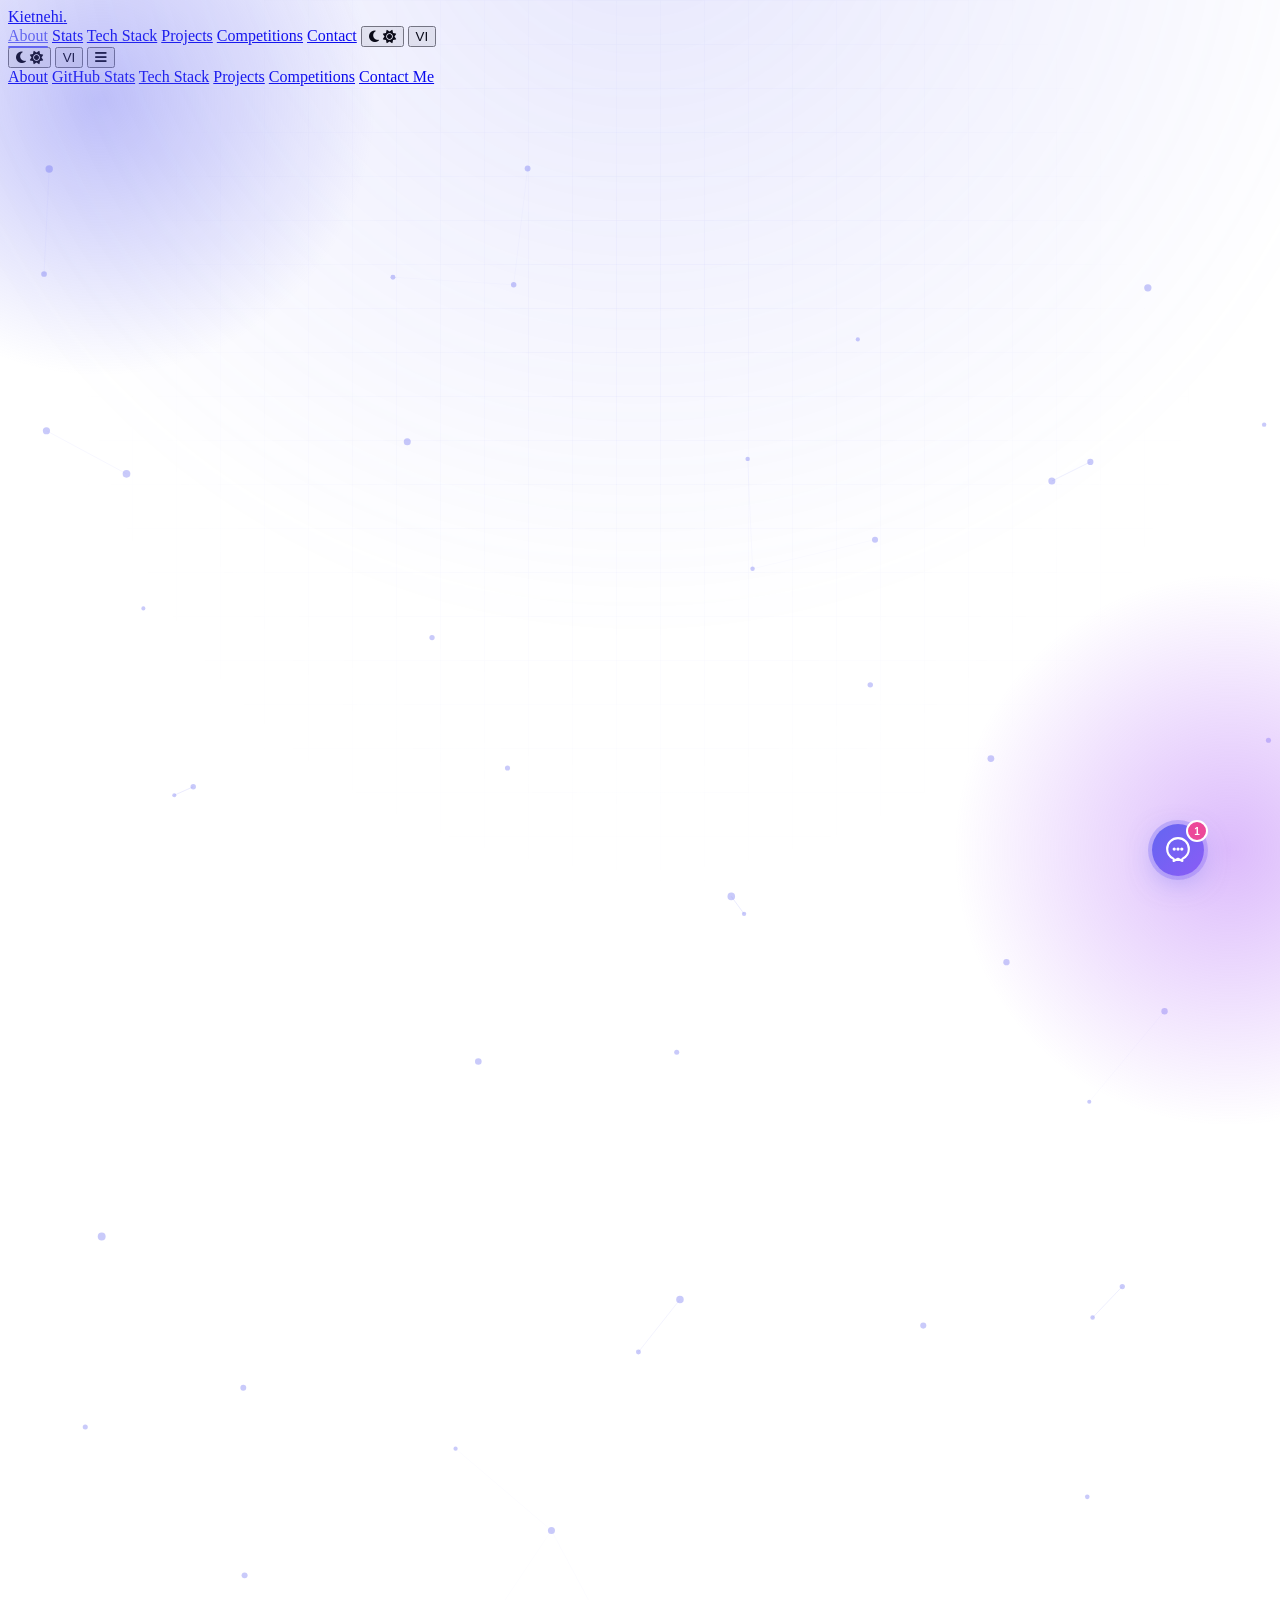
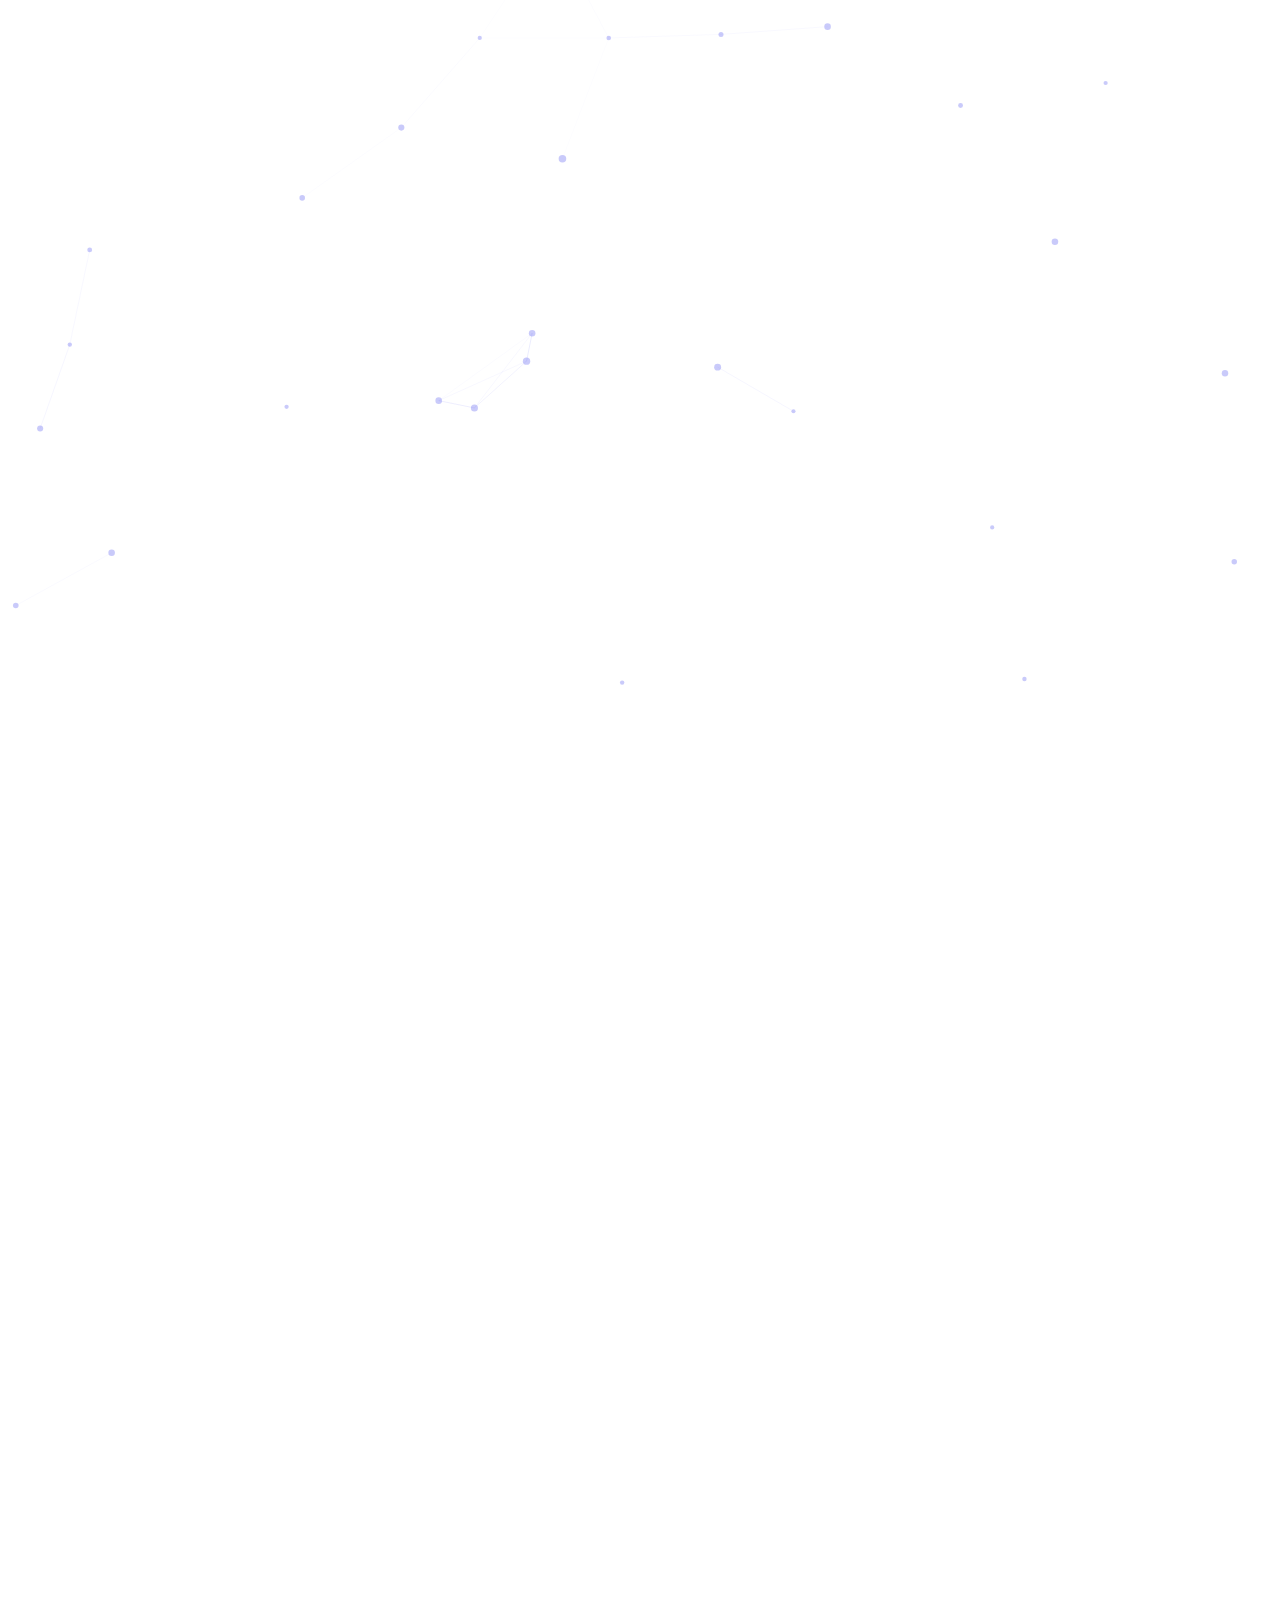
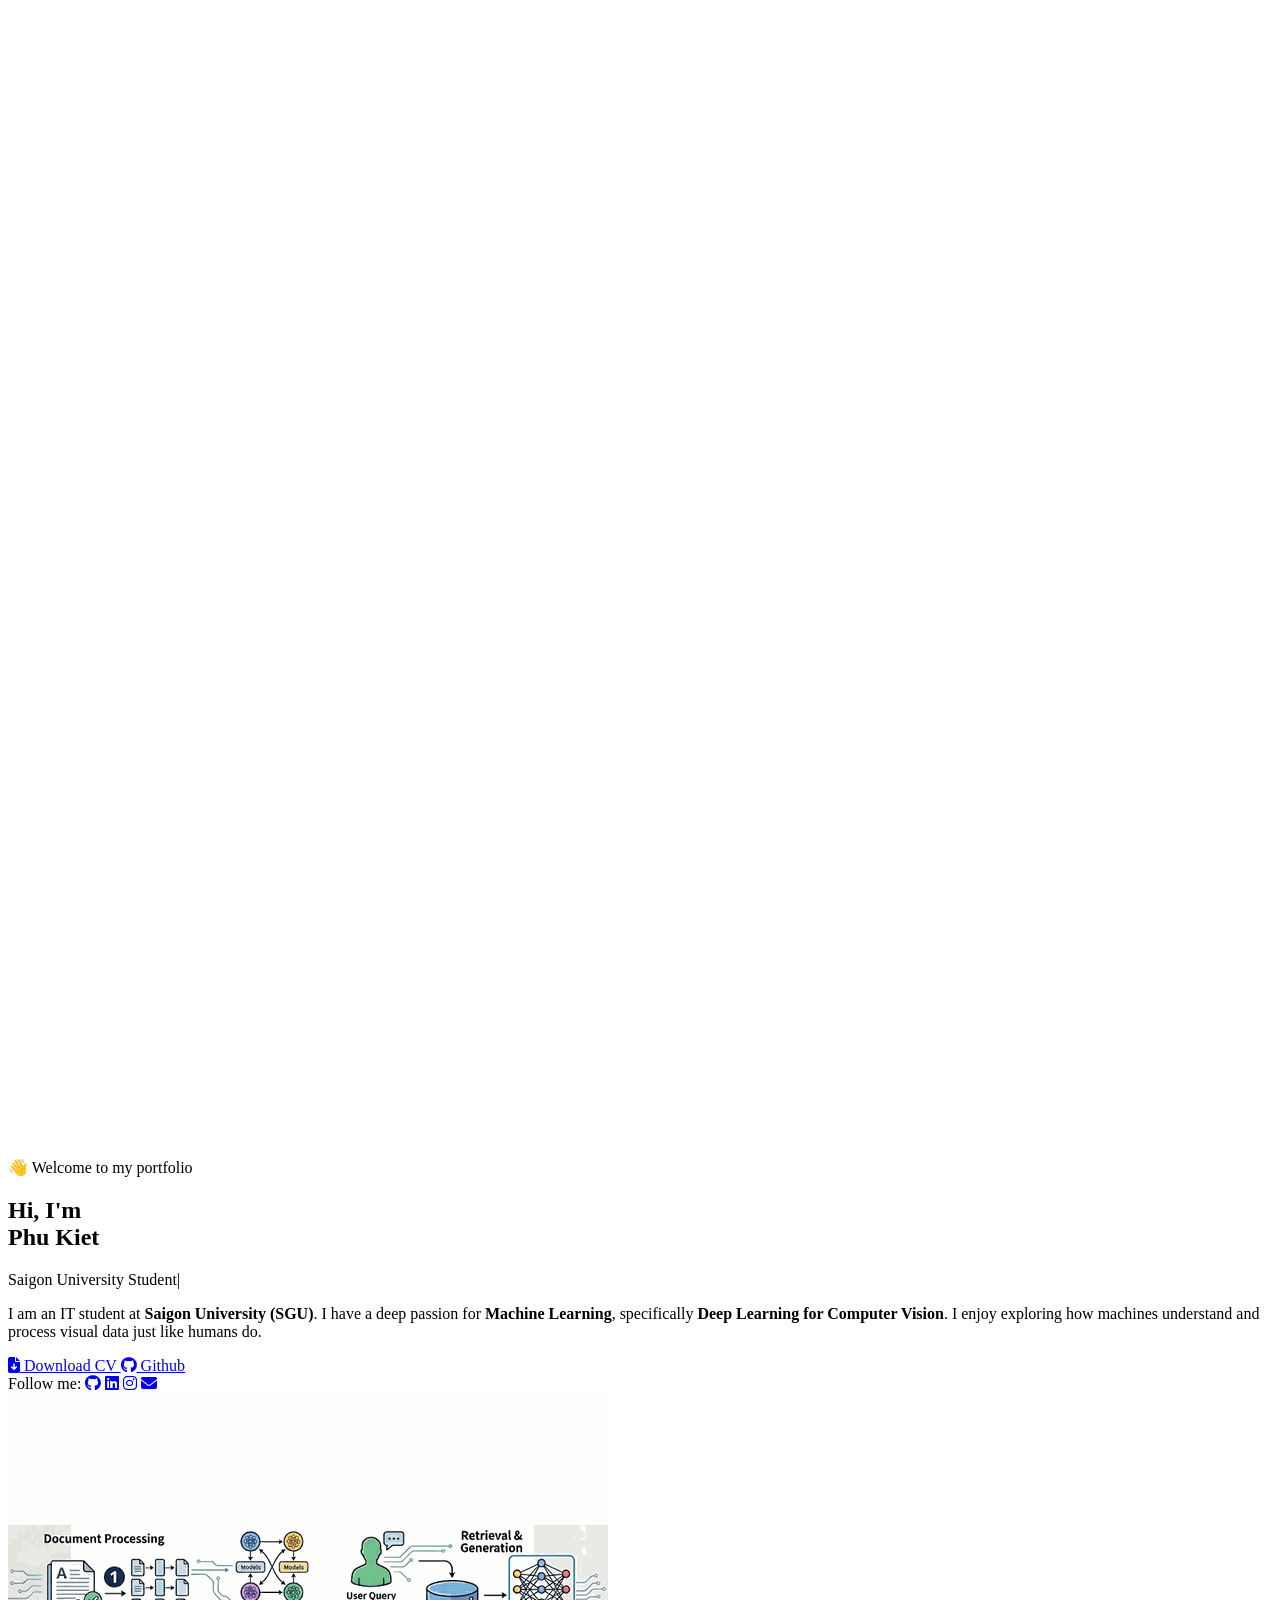
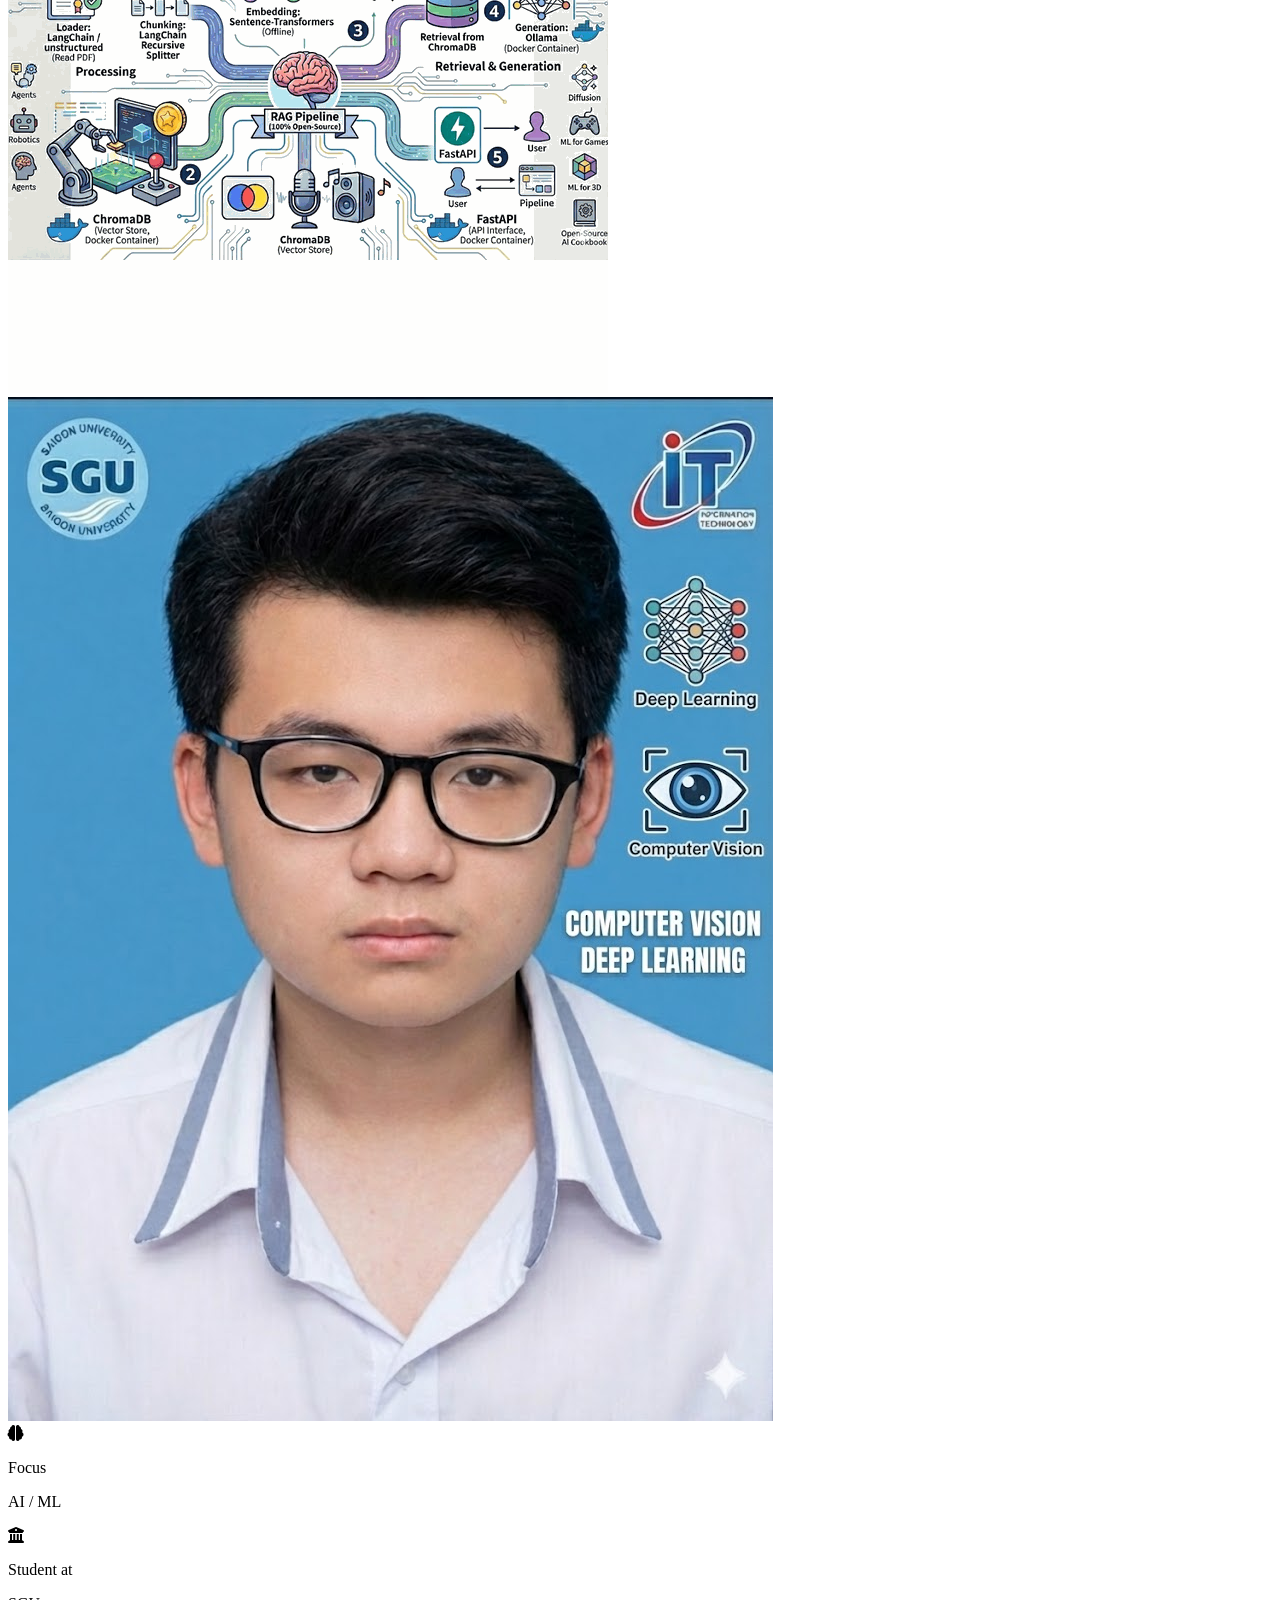
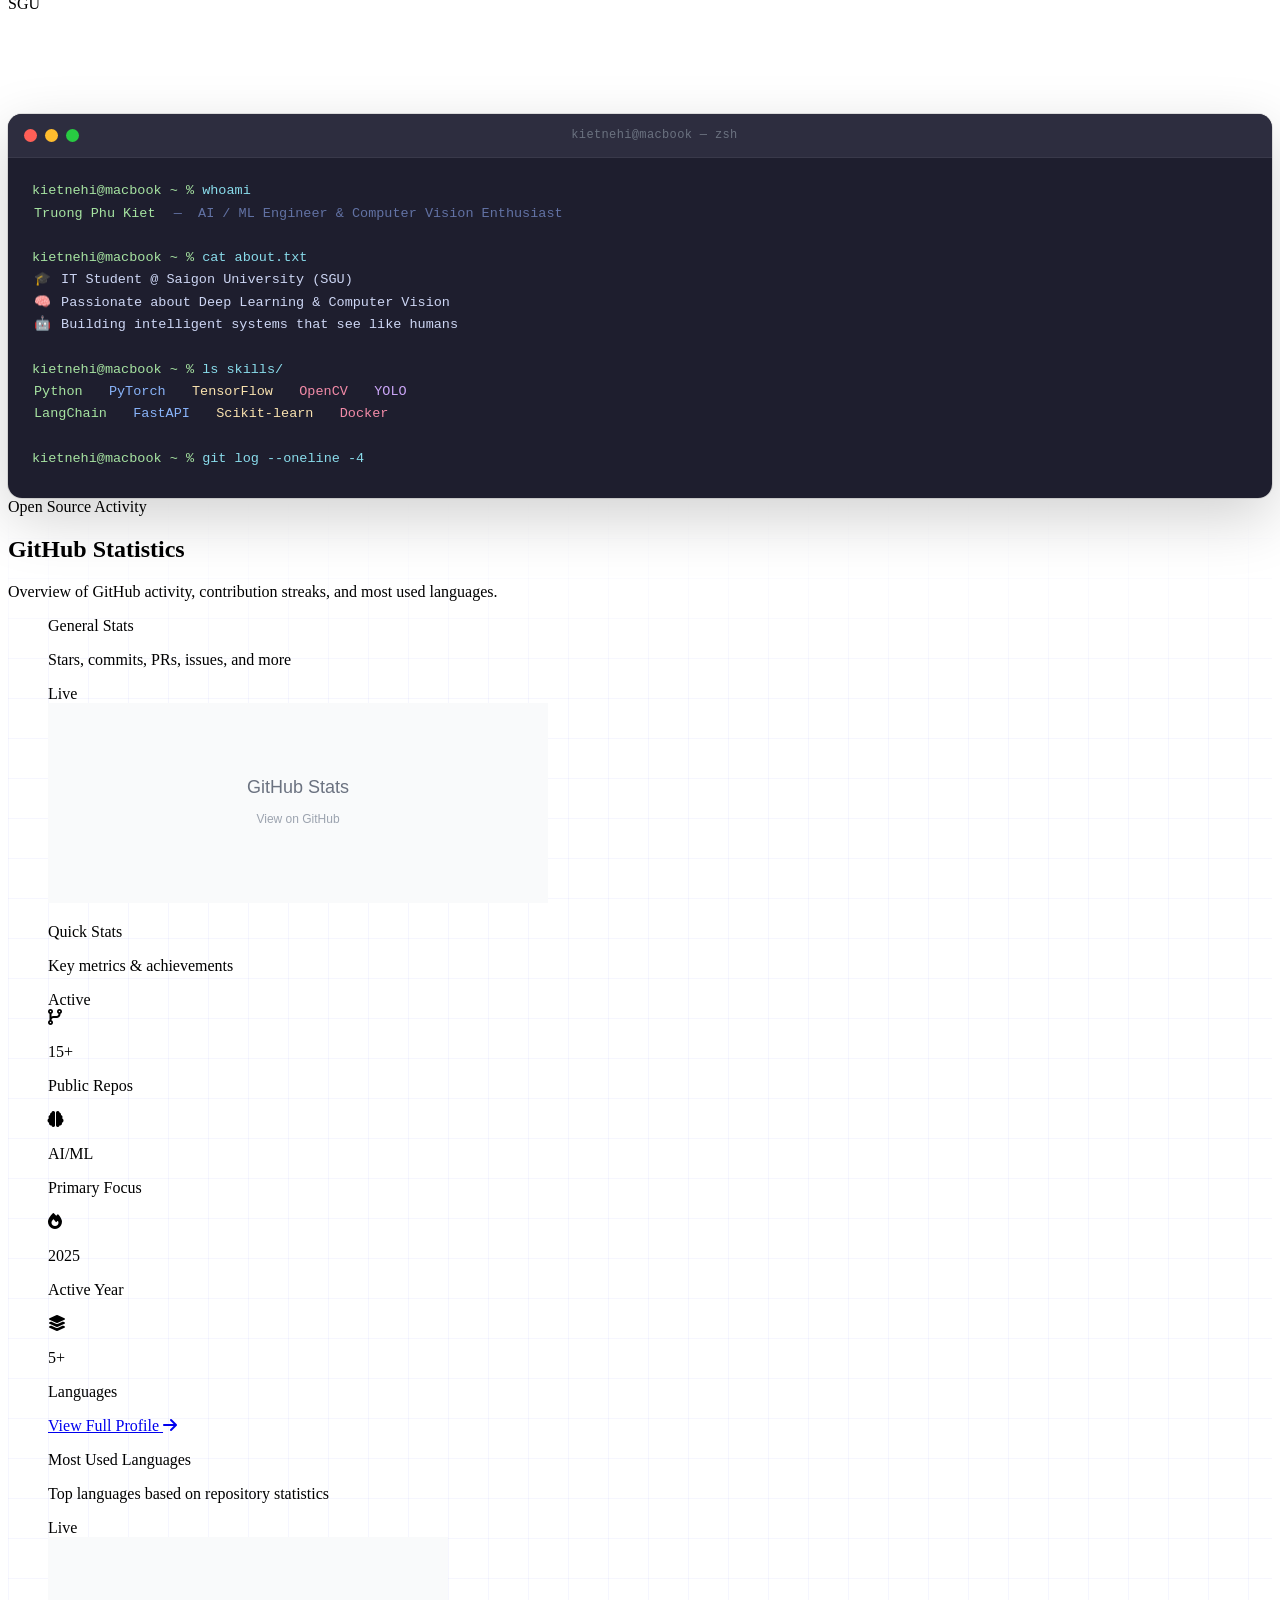
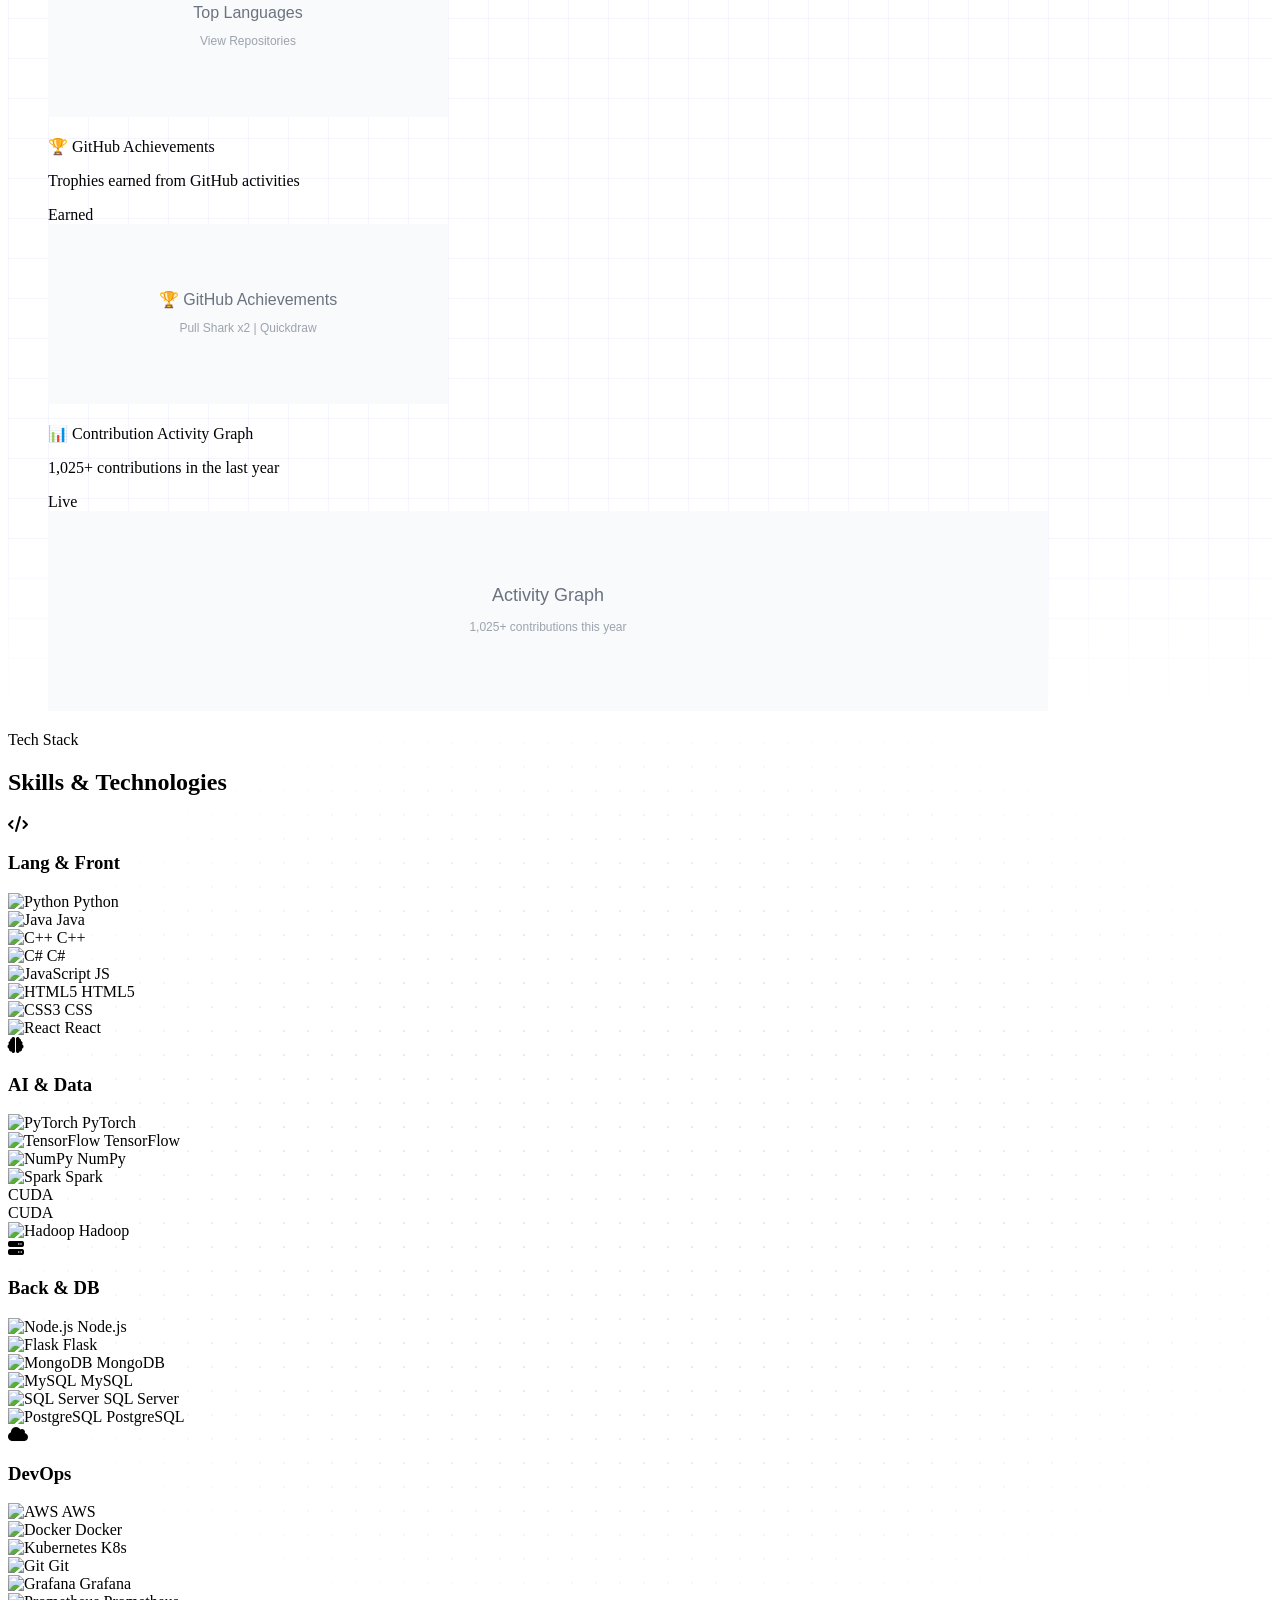
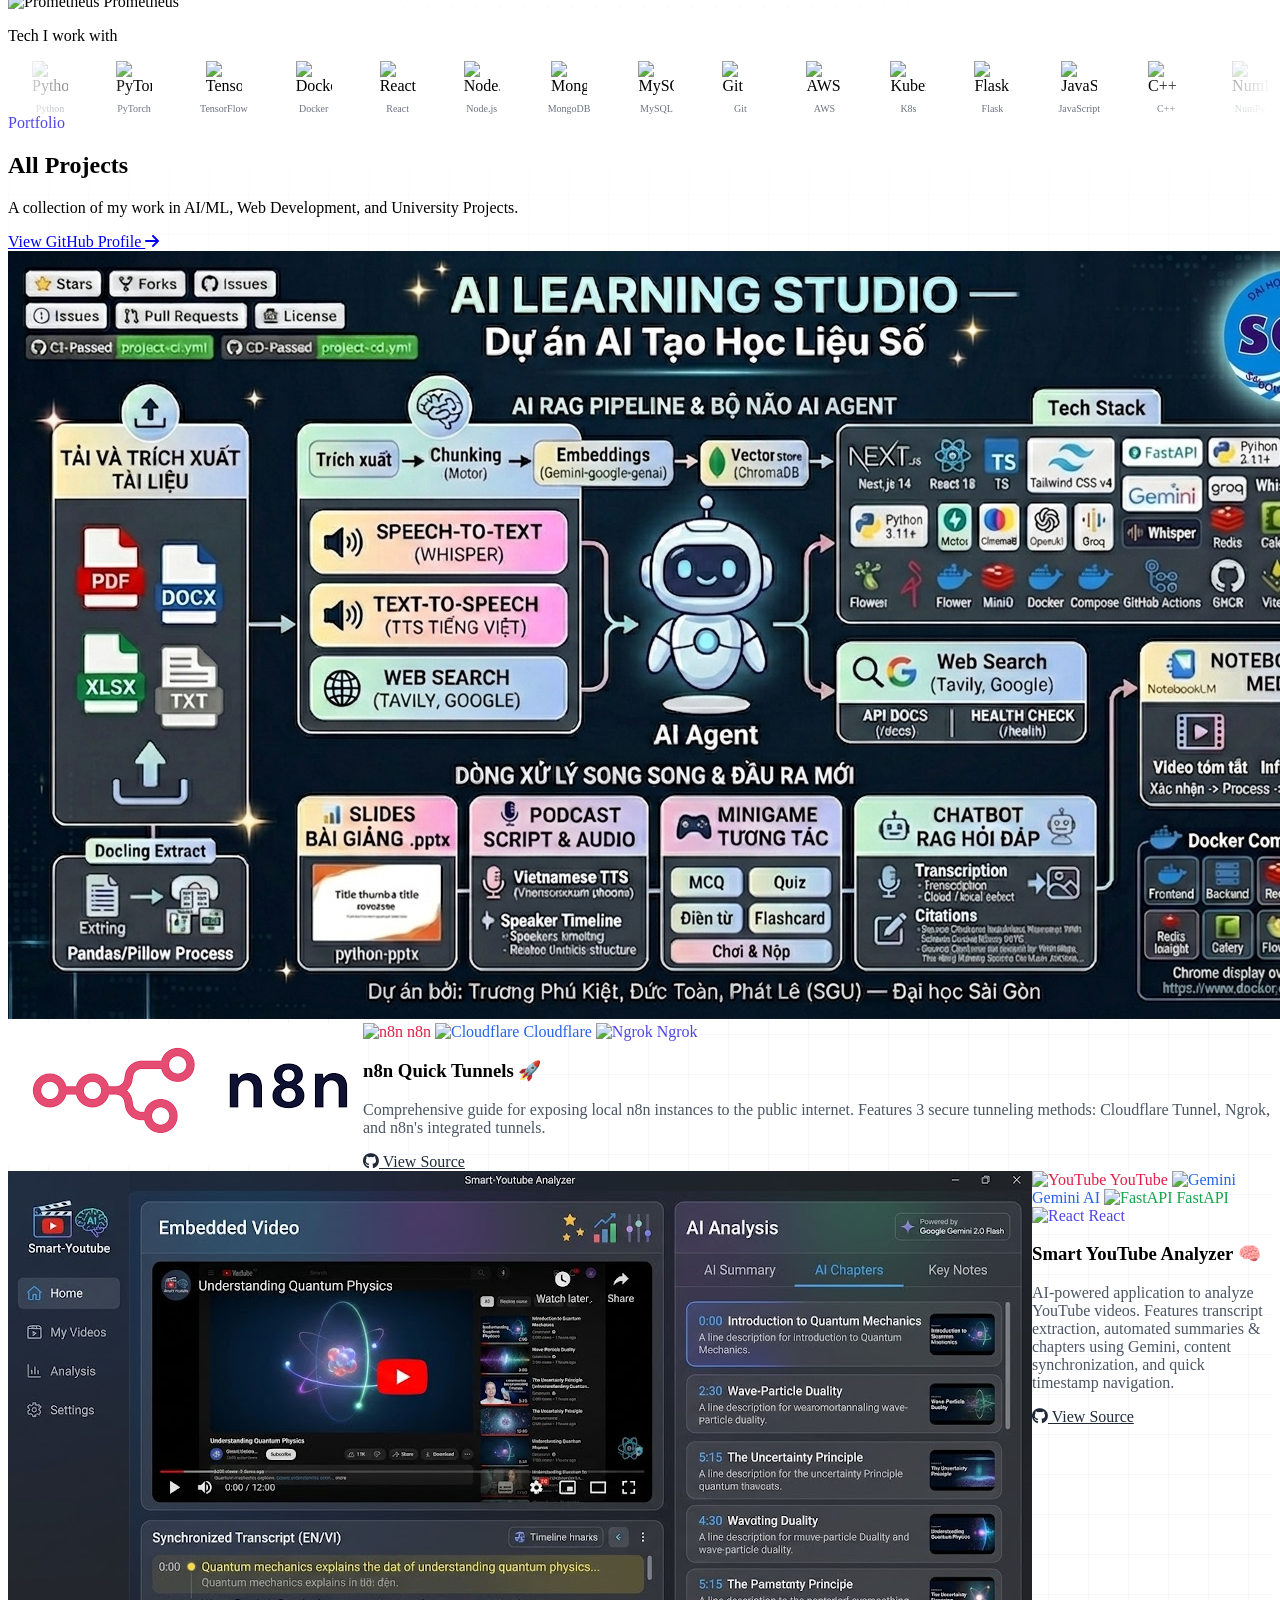
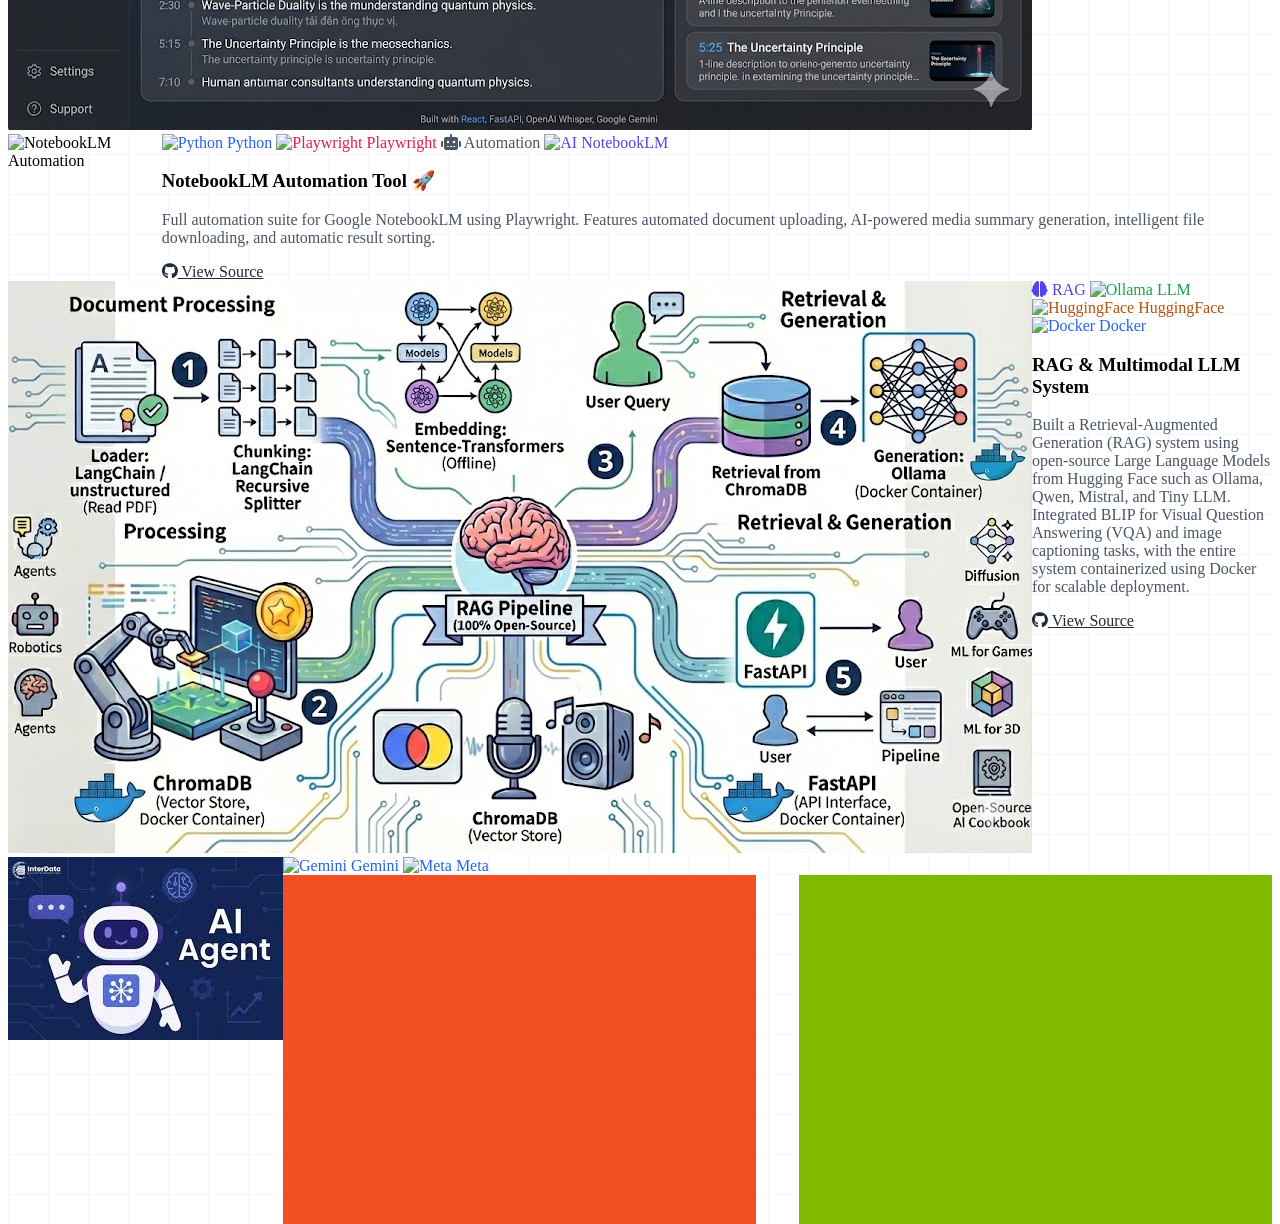
==== index.html @ f9984b33 "Update" ====
<!DOCTYPE html>
<html lang="en" class="scroll-smooth">
  <head>
    <meta charset="UTF-8" />
    <meta name="viewport" content="width=device-width, initial-scale=1.0" />
    <title>Portfolio | Phu Kiet (Kietnehi)</title>
    <!-- Tailwind CSS -->
    <script src="https://cdn.tailwindcss.com"></script>
    <!-- Font Awesome for icons -->
    <link
      rel="stylesheet"
      href="https://cdnjs.cloudflare.com/ajax/libs/font-awesome/6.4.0/css/all.min.css"
    />
    <!-- Google Fonts -->
    <link
      href="https://fonts.googleapis.com/css2?family=Inter:wght@300;400;500;600;700&display=swap"
      rel="stylesheet"
    />
<link rel="stylesheet" href="style.css">

    <script>
      tailwind.config = {
        darkMode: 'class',
        theme: {
          extend: {
            fontFamily: {
              sans: ["Inter", "sans-serif"],
            },
            colors: {
              primary: "#6366f1", // Indigo
              secondary: "#0f172a", // Slate 900
              accent: "#ec4899", // Pink for AI/ML vibes
            },
          },
        },
      };
    </script>
    
  </head>
  <body
    class="bg-slate-50 dark:bg-slate-900 text-slate-800 font-sans antialiased selection:bg-indigo-100 selection:text-indigo-700 loading transition-colors duration-300"
  >
  <!-- ===== PREMIUM PRELOADER ===== -->
  <div class="loader-container" id="preloader" aria-label="Loading">
    <!-- Particle canvas background -->
    <canvas id="loader-particles" aria-hidden="true"></canvas>

    <!-- Floating orbs -->
    <div class="loader-orb loader-orb-1" aria-hidden="true"></div>
    <div class="loader-orb loader-orb-2" aria-hidden="true"></div>
    <div class="loader-orb loader-orb-3" aria-hidden="true"></div>

    <div class="loader-content">
      <!-- Animated logo ring -->
      <div class="loader-ring-wrap">
        <svg class="loader-ring" viewBox="0 0 120 120" fill="none">
          <circle class="loader-ring-track" cx="60" cy="60" r="54" stroke-width="3"/>
          <circle class="loader-ring-progress" cx="60" cy="60" r="54" stroke-width="3" id="loader-ring-circle"/>
        </svg>
        <div class="loader-ring-icon">
          <span class="loader-code-icon">&lt;/&gt;</span>
        </div>
      </div>

      <!-- Brand text with reveal animation -->
      <div class="loader-brand-wrap">
        <h1 class="loader-brand">
          <span class="loader-char" style="--i:0">K</span><span class="loader-char" style="--i:1">i</span><span class="loader-char" style="--i:2">e</span><span class="loader-char" style="--i:3">t</span><span class="loader-char loader-char-accent" style="--i:4">n</span><span class="loader-char loader-char-accent" style="--i:5">e</span><span class="loader-char loader-char-accent" style="--i:6">h</span><span class="loader-char loader-char-accent" style="--i:7">i</span><span class="loader-char" style="--i:8">.</span>
        </h1>
      </div>

      <!-- Subtitle -->
      <p class="loader-subtitle">Crafting AI-powered experiences</p>

      <!-- Progress bar -->
      <div class="loader-progress-wrap">
        <div class="loader-progress-bar" id="loader-progress-bar"></div>
      </div>
      <div class="loader-percent" id="loader-percent">0%</div>
    </div>
  </div>


    <!-- Scroll Progress Bar -->
    <div id="scroll-progress"></div>

    <!-- ===== AMBIENT GLOBAL BACKGROUND ===== -->
    <div class="fixed inset-0 pointer-events-none z-[-10] overflow-hidden">
      <!-- Glow 1 (Top Left) -->
      <div class="absolute -top-[20%] -left-[10%] w-[50vw] h-[50vw] max-w-[800px] max-h-[800px] rounded-full bg-[radial-gradient(circle,rgba(99,102,241,0.08)_0%,transparent_70%)] dark:bg-[radial-gradient(circle,rgba(99,102,241,0.15)_0%,transparent_70%)] transition-colors duration-500"></div>
      <!-- Glow 2 (Center Right) -->
      <div class="absolute top-[30%] -right-[15%] w-[60vw] h-[60vw] max-w-[900px] max-h-[900px] rounded-full bg-[radial-gradient(circle,rgba(236,72,153,0.06)_0%,transparent_70%)] dark:bg-[radial-gradient(circle,rgba(236,72,153,0.12)_0%,transparent_70%)] transition-colors duration-500"></div>
      <!-- Glow 3 (Bottom Left) -->
      <div class="absolute top-[70%] -left-[20%] w-[55vw] h-[55vw] max-w-[850px] max-h-[850px] rounded-full bg-[radial-gradient(circle,rgba(56,189,248,0.07)_0%,transparent_70%)] dark:bg-[radial-gradient(circle,rgba(56,189,248,0.12)_0%,transparent_70%)] transition-colors duration-500"></div>
    </div>
    
    <!-- Back to Top Button -->
    <div id="back-to-top">
      <i class="fas fa-arrow-up"></i>
    </div>

    <!-- Navigation -->
    <nav
      class="fixed w-full bg-white/90 dark:bg-slate-900/90 dark:border-b dark:border-white/5 backdrop-blur-md shadow-sm dark:shadow-[0_4px_20px_rgb(0,0,0,0.5)] z-50 transition-all duration-300"
      id="navbar"
    >
      <div class="max-w-7xl mx-auto px-4 sm:px-6 lg:px-8 relative z-10">
        <div class="flex justify-between items-center h-16">
          <!-- Logo -->
          <div class="flex-shrink-0 flex items-center">
            <a
              href="#"
              class="text-2xl font-bold text-gray-900 dark:text-white tracking-tighter transition-colors"
            >
              Kiet<span class="text-primary">nehi</span>.
            </a>
          </div>

          <!-- Desktop Menu -->
          <div class="hidden md:flex space-x-8 items-center">
            <a
              href="#about"
              class="nav-link text-gray-600 dark:text-gray-300 hover:text-primary dark:hover:text-indigo-400 font-medium transition hover:-translate-y-0.5 relative"
              data-en="About"
              data-vi="Giới thiệu"
              >About</a
            >
            <a
              href="#github-stats"
              class="nav-link text-gray-600 dark:text-gray-300 hover:text-primary dark:hover:text-indigo-400 font-medium transition hover:-translate-y-0.5 relative"
              data-en="Stats"
              data-vi="Thống kê"
              >Stats</a
            >
            <a
              href="#skills"
              class="nav-link text-gray-600 dark:text-gray-300 hover:text-primary dark:hover:text-indigo-400 font-medium transition hover:-translate-y-0.5 relative"
              data-en="Tech Stack"
              data-vi="Công nghệ"
              >Tech Stack</a
            >
            <a
              href="#projects"
              class="nav-link text-gray-600 dark:text-gray-300 hover:text-primary dark:hover:text-indigo-400 font-medium transition hover:-translate-y-0.5 relative"
              data-en="Projects"
              data-vi="Dự án"
              >Projects</a
            >
            <a
              href="#competitions"
              class="nav-link text-gray-600 dark:text-gray-300 hover:text-primary dark:hover:text-indigo-400 font-medium transition hover:-translate-y-0.5 relative"
              data-en="Competitions"
              data-vi="Cuộc thi"
              >Competitions</a
            >
            <a
              href="#contact"
              class="px-5 py-2 bg-gray-900 text-white rounded-lg hover:bg-primary transition shadow-md transform hover:scale-105"
              data-en="Contact"
              data-vi="Liên hệ"
              >Contact</a
            >
            
            <!-- Theme Toggle -->
            <button
              id="theme-toggle"
              class="p-2 rounded-lg bg-gray-100 dark:bg-gray-800 hover:bg-gray-200 dark:hover:bg-gray-700 transition"
              title="Toggle theme"
            >
              <i class="fas fa-moon dark:hidden"></i>
              <i class="fas fa-sun hidden dark:inline"></i>
            </button>
            
            <!-- Language Toggle -->
            <button
              id="lang-toggle"
              class="px-3 py-2 rounded-lg bg-gray-100 dark:bg-gray-800 hover:bg-gray-200 dark:hover:bg-gray-700 transition font-medium text-sm"
              title="Change language"
            >
              <span id="lang-text">EN</span>
            </button>
          </div>

          <!-- Mobile Menu Button -->
          <div class="md:hidden flex items-center gap-2">
            <!-- Theme Toggle Mobile -->
            <button
              id="theme-toggle-mobile"
              class="p-2 rounded-lg bg-gray-100 dark:bg-gray-800 hover:bg-gray-200 dark:hover:bg-gray-700 transition"
            >
              <i class="fas fa-moon dark:hidden text-lg"></i>
              <i class="fas fa-sun hidden dark:inline text-lg"></i>
            </button>
            
            <!-- Language Toggle Mobile -->
            <button
              id="lang-toggle-mobile"
              class="px-2 py-1 rounded-lg bg-gray-100 dark:bg-gray-800 hover:bg-gray-200 dark:hover:bg-gray-700 transition font-medium text-sm"
            >
              <span id="lang-text-mobile">EN</span>
            </button>
            
            <button
              id="mobile-menu-btn"
              class="text-gray-600 hover:text-primary focus:outline-none p-2"
            >
              <i class="fas fa-bars text-2xl"></i>
            </button>
          </div>
        </div>
      </div>

      <!-- Mobile Menu Panel -->
      <div
        class="md:hidden hidden bg-white border-t absolute w-full transition-all duration-300 ease-in-out"
        id="mobile-menu"
      >
        <div class="px-4 pt-2 pb-4 space-y-1">
          <a
            href="#about"
            class="block px-3 py-3 text-gray-600 hover:bg-gray-50 hover:text-primary rounded-lg font-medium"
            >About</a
          >
          <a
            href="#github-stats"
            class="block px-3 py-3 text-gray-600 hover:bg-gray-50 hover:text-primary rounded-lg font-medium"
            >GitHub Stats</a
          >
          <a
            href="#skills"
            class="block px-3 py-3 text-gray-600 hover:bg-gray-50 hover:text-primary rounded-lg font-medium"
            >Tech Stack</a
          >
          <a
            href="#projects"
            class="block px-3 py-3 text-gray-600 hover:bg-gray-50 hover:text-primary rounded-lg font-medium"
            >Projects</a
          >
          <a
            href="#competitions"
            class="block px-3 py-3 text-gray-600 hover:bg-gray-50 hover:text-primary rounded-lg font-medium"
            >Competitions</a
          >
          <a
            href="#contact"
            class="block px-3 py-3 text-primary font-bold bg-indigo-50 mt-2 rounded-lg"
            >Contact Me</a
          >
        </div>
      </div>
    </nav>

    <!-- Hero Section -->
    <section
      id="about"
      class="pt-24 pb-16 sm:pt-32 sm:pb-20 lg:pt-48 lg:pb-32 overflow-hidden relative"
    >
      <!-- Neural Network Particles Canvas -->
      <canvas id="neural-canvas" class="absolute inset-0 w-full h-full pointer-events-none" style="z-index:0"></canvas>

      <!-- Background decoration -->
      <div
        class="absolute top-0 right-0 -mr-20 -mt-20 w-64 h-64 sm:w-96 sm:h-96 bg-primary/10 rounded-full blur-3xl rotate-animation"
      ></div>
      <div
        class="absolute bottom-0 left-0 -ml-20 -mb-20 w-56 h-56 sm:w-80 sm:h-80 bg-purple-500/10 rounded-full blur-3xl rotate-animation"
        style="animation-direction: reverse;"
      ></div>

      <div class="max-w-7xl mx-auto px-4 sm:px-6 lg:px-8 relative z-10">
        <div class="lg:grid lg:grid-cols-2 lg:gap-16 items-center">
          <div class="mb-12 lg:mb-0 text-center lg:text-left fade-in">
            <div
              class="inline-block px-3 py-1 bg-indigo-50 text-primary rounded-full text-sm font-semibold mb-4 border border-indigo-100 pulse-animation"
            >
              👋 Welcome to my portfolio
            </div>
            <h1
              class="text-4xl sm:text-5xl md:text-6xl lg:text-7xl font-bold text-gray-900 mb-4 sm:mb-6 leading-tight tracking-tight"
            >
              Hi, I'm <br />
              <span
                class="text-transparent bg-clip-text bg-gradient-to-r from-indigo-600 via-purple-600 to-pink-600 gradient-animate"
                >Phu Kiet</span
              >
            </h1>
            <div class="h-8 mb-4 sm:mb-6">
              <span
                class="text-lg sm:text-xl md:text-2xl text-gray-600 font-medium typing-cursor"
                id="typing-text"
              ></span>
            </div>
            <p
              class="text-base sm:text-lg text-gray-600 mb-6 sm:mb-8 max-w-2xl mx-auto lg:mx-0 leading-relaxed"
            >
              I am an IT student at <b>Saigon University (SGU)</b>. I have a
              deep passion for <b>Machine Learning</b>, specifically
              <b>Deep Learning for Computer Vision</b>. I enjoy exploring how
              machines understand and process visual data just like humans do.
            </p>
            <div
              class="flex flex-col sm:flex-row justify-center lg:justify-start gap-3 sm:gap-4"
            >
              <a
                href="https://drive.google.com/file/d/1aX361jTHc0TKhQ3ktOA2mtMEC_wD83mq/view?usp=sharing"
                target="_blank"
                class="px-6 py-3 sm:px-8 sm:py-3.5 bg-gray-900 text-white rounded-xl font-medium hover:bg-primary transition shadow-lg hover:shadow-indigo-500/30 transform hover:-translate-y-1 flex items-center justify-center gap-2 text-sm sm:text-base glow-on-hover"
              >
                <i class="fas fa-file-download"></i> Download CV
              </a>
              <a
                href="https://github.com/Kietnehi"
                target="_blank"
                class="px-6 py-3 sm:px-8 sm:py-3.5 bg-white text-gray-800 border-2 border-gray-200 rounded-xl font-medium hover:border-gray-900 hover:bg-gray-50 transition flex items-center justify-center gap-2 text-sm sm:text-base glow-on-hover"
              >
                <i class="fab fa-github text-xl"></i> Github
              </a>
            </div>

            <div
              class="mt-8 sm:mt-10 flex flex-wrap items-center justify-center lg:justify-start gap-4 sm:gap-6 text-gray-400"
            >
              <span
                class="text-xs sm:text-sm font-medium uppercase tracking-wider text-gray-500 w-full sm:w-auto text-center lg:text-left sm:mr-2"
                >Follow me:</span
              >
              <a
                href="https://github.com/Kietnehi"
                target="_blank"
                class="hover:text-gray-900 transition hover:scale-110 transform"
                title="GitHub"
                ><i class="fab fa-github text-2xl"></i
              ></a>
              <a
                href="https://www.linkedin.com/in/kiet-truong-63b302306/"
                target="_blank"
                class="hover:text-blue-600 transition hover:scale-110 transform"
                title="LinkedIn"
                ><i class="fab fa-linkedin text-2xl"></i
              ></a>
              <a
                href="https://www.instagram.com/kitnehi_18/"
                target="_blank"
                class="hover:text-pink-500 transition hover:scale-110 transform"
                title="Instagram"
                ><i class="fab fa-instagram text-2xl"></i
              ></a>
              <a
                href="mailto:truongquockiet1211@gmail.com"
                class="hover:text-red-500 transition hover:scale-110 transform"
                title="Email"
                ><i class="fas fa-envelope text-2xl"></i
              ></a>
            </div>
            <!-- Animated Badge -->
            <div class="mt-6 sm:mt-8 flex justify-center lg:justify-start">
              <a
                href="https://github.com/Kietnehi"
                target="_blank"
                class="inline-block transform hover:scale-110 transition-transform duration-300"
              >
                <img
                  src="https://streak-stats.demolab.com?user=Kietnehi&theme=tokyonight-duo&hide_border=true&border_radius=12&date_format=j%20M%5B%20Y%5D&fire=ec4899&ring=6366f1&currStreakLabel=6366f1"
                  alt="GitHub Streak Stats"
                  class="w-full max-w-lg rounded-2xl shadow-lg"
                  referrerpolicy="no-referrer"
                  onerror="this.style.display='none'"
                />
              </a>
            </div>
          </div>

          <div class="space-y-6 sm:space-y-8">
            <!-- Output GIF Display -->
            <div class="flex justify-center lg:justify-start">
              <img
                src="images/output.gif"
                alt="Portfolio Preview"
                class="w-64 h-auto sm:w-80 md:w-96 rounded-2xl shadow-2xl border-4 border-white transform hover:scale-105 transition-transform duration-300"
              />
            </div>

            <!-- Avatar / Hero Image -->
            <div
              class="relative mx-auto lg:mx-0 w-64 h-64 sm:w-72 sm:h-72 md:w-96 md:h-96 lg:w-[450px] lg:h-[450px] scale-in"
            >
            <!-- Blob shape background -->
            <div
              class="absolute inset-0 bg-gradient-to-tr from-indigo-200 to-purple-200 rounded-xl sm:rounded-[2rem] rotate-6 transform transition-transform hover:rotate-3"
            ></div>
            <div
              class="absolute inset-0 bg-gray-100 rounded-xl sm:rounded-[2rem] -rotate-3 transform border border-gray-200"
            ></div>

            <!-- Main Image -->
            <img
            src="images/avatar.jpg"
            alt="Kietnehi Avatar"
            class="absolute inset-0 w-full h-full object-contain rounded-xl sm:rounded-[2rem] shadow-2xl z-10 transition-transform duration-500 hover:scale-[1.02]"
            />

            <!-- Floating Badge: AI -->
            <div
              class="absolute -top-4 -right-4 sm:-top-6 sm:-right-6 bg-white p-3 sm:p-4 rounded-lg sm:rounded-xl shadow-xl z-20 animate-bounce"
              style="animation-duration: 3s"
            >
              <div class="flex items-center gap-2 sm:gap-3">
                <div
                  class="w-8 h-8 sm:w-10 sm:h-10 bg-green-100 rounded-full flex items-center justify-center text-green-600"
                >
                  <i class="fas fa-brain text-sm sm:text-base"></i>
                </div>
                <div>
                  <p
                    class="text-[10px] sm:text-xs text-gray-500 font-semibold uppercase"
                  >
                    Focus
                  </p>
                  <p class="text-sm sm:text-base font-bold text-gray-800">
                    AI / ML
                  </p>
                </div>
              </div>
            </div>

            <!-- Floating Badge: Uni -->
            <div
              class="absolute -bottom-4 -left-4 sm:-bottom-6 sm:-left-6 bg-white p-3 sm:p-4 rounded-lg sm:rounded-xl shadow-xl z-20 animate-bounce"
              style="animation-duration: 4.5s"
            >
              <div class="flex items-center gap-2 sm:gap-3">
                <div
                  class="w-8 h-8 sm:w-10 sm:h-10 bg-blue-100 rounded-full flex items-center justify-center text-blue-600"
                >
                  <i class="fas fa-university text-sm sm:text-base"></i>
                </div>
                <div>
                  <p
                    class="text-[10px] sm:text-xs text-gray-500 font-semibold uppercase"
                  >
                    Student at
                  </p>
                  <p class="text-sm sm:text-base font-bold text-gray-800">
                    SGU
                  </p>
                </div>
              </div>
            </div>
          </div>
          </div>
        </div>
      </div>
    </section>

    <!-- ===== MACBOOK TERMINAL SECTION ===== -->
    <section class="py-14 sm:py-20 bg-slate-100 dark:bg-slate-950 relative overflow-hidden transition-colors duration-300">
      <!-- subtle grid pattern — more visible in dark, faint in light -->
      <div class="absolute inset-0 opacity-[0.06] dark:opacity-[0.04] pointer-events-none" style="background-image: linear-gradient(#6366f1 1px, transparent 1px), linear-gradient(90deg, #6366f1 1px, transparent 1px); background-size: 40px 40px;"></div>

      <div class="max-w-4xl mx-auto px-4 sm:px-6 lg:px-8 relative z-10">
        <!-- heading -->
        <div class="text-center mb-10 fade-in">
          <span class="text-indigo-600 dark:text-indigo-400 font-semibold tracking-wider uppercase text-xs sm:text-sm">Inside my world</span>
          <h2 class="text-2xl sm:text-3xl md:text-4xl font-bold text-gray-900 dark:text-white mt-2">
            A peek into my <span class="text-transparent bg-clip-text bg-gradient-to-r from-indigo-600 to-pink-600 dark:from-indigo-400 dark:to-pink-400">terminal</span>
          </h2>
        </div>

        <!-- Terminal window -->
        <div class="mac-terminal-wrapper fade-in">
          <div class="mac-terminal" id="mac-terminal">
            <!-- Title bar -->
            <div class="mac-terminal-bar">
              <span class="mac-btn mac-btn-red"></span>
              <span class="mac-btn mac-btn-yellow"></span>
              <span class="mac-btn mac-btn-green"></span>
              <span class="mac-terminal-title">kietnehi@macbook — zsh</span>
            </div>
            <!-- Body -->
            <div class="mac-terminal-body" id="terminal-body">
              <!-- lines injected by JS -->
            </div>
          </div>
        </div>
      </div>
    </section>

    <!-- GitHub Stats Section (NEW) -->
    <section
      id="github-stats"
      class="py-12 sm:py-14 bg-white dark:bg-gray-900 border-y border-gray-100 dark:border-gray-800 bg-pattern-grid transition-colors duration-300"
    >
      <div class="max-w-7xl mx-auto px-4 sm:px-6 lg:px-8">
        <!-- Header -->
        <div class="text-center mb-8 sm:mb-10 fade-in">
          <span
            class="text-indigo-600 font-semibold tracking-wider uppercase text-xs sm:text-sm"
          >
            Open Source Activity
          </span>
          <h2
            class="text-2xl sm:text-3xl md:text-4xl font-bold text-gray-900 mt-2"
          >
            GitHub Statistics
          </h2>
          <p
            class="mt-2 sm:mt-3 text-sm sm:text-base text-gray-500 max-w-2xl mx-auto px-4"
          >
            Overview of GitHub activity, contribution streaks, and most used
            languages.
          </p>
        </div>

        <!-- Cards -->
        <div
          class="grid grid-cols-1 lg:grid-cols-2 gap-6 lg:gap-8 items-stretch"
        >
          <!-- General Stats -->
          <figure
            class="group rounded-2xl border border-gray-200 dark:border-white/10 bg-white dark:bg-slate-800/95 shadow-[0_4px_20px_rgb(0,0,0,0.03)] hover:shadow-[0_8px_30px_rgba(99,102,241,0.12)] dark:shadow-[0_4px_20px_rgb(0,0,0,0.2)] dark:hover:shadow-[0_8px_30px_rgba(99,102,241,0.2)] transition-all duration-300 overflow-hidden card-hover slide-left"
          >
            <figcaption
              class="px-5 py-4 border-b border-gray-100 flex items-center justify-between"
            >
              <div>
                <p class="text-sm font-semibold text-gray-900">General Stats</p>
                <p class="text-xs text-gray-500">
                  Stars, commits, PRs, issues, and more
                </p>
              </div>
              <span
                class="text-xs px-2 py-1 rounded-full bg-indigo-50 text-indigo-700"
                >Live</span
              >
            </figcaption>

            <div class="p-4 min-h-[200px] flex items-center justify-center">
              <!-- Actual Image with inline loading handler -->
              <img
                src="https://github-readme-stats.vercel.app/api?username=Kietnehi&show_icons=true&theme=default&hide_border=true&bg_color=ffffff&title_color=6366f1&icon_color=6366f1&text_color=1e293b&cache_seconds=1800"
                alt="Kietnehi's GitHub Stats"
                class="w-full rounded-xl border border-gray-100"
                referrerpolicy="no-referrer"
                style="min-height: 170px; background: linear-gradient(90deg, #f3f4f6 25%, #e5e7eb 50%, #f3f4f6 75%); background-size: 200% 100%; animation: shimmer 1.5s infinite;"
                onload="this.style.background='none'; this.style.animation='none';"
                onerror="this.style.animation='none'; this.src='data:image/svg+xml,%3Csvg xmlns=%22http://www.w3.org/2000/svg%22 width=%22500%22 height=%22200%22%3E%3Crect width=%22500%22 height=%22200%22 fill=%22%23f9fafb%22/%3E%3Ctext x=%2250%25%22 y=%2245%25%22 font-family=%22Arial%22 font-size=%2218%22 fill=%22%236b7280%22 text-anchor=%22middle%22%3EGitHub Stats%3C/text%3E%3Ctext x=%2250%25%22 y=%2260%25%22 font-family=%22Arial%22 font-size=%2212%22 fill=%22%239ca3af%22 text-anchor=%22middle%22%3EView on GitHub%3C/text%3E%3C/svg%3E'; this.onclick=function(){window.open('https://github.com/Kietnehi','_blank')}; this.style.cursor='pointer';"
              />
            </div>
          </figure>

          <!-- GitHub Activity & Achievements -->
          <figure
            class="group rounded-2xl border border-gray-200 dark:border-white/10 bg-white dark:bg-slate-800/95 shadow-[0_4px_20px_rgb(0,0,0,0.03)] hover:shadow-[0_8px_30px_rgba(99,102,241,0.12)] dark:shadow-[0_4px_20px_rgb(0,0,0,0.2)] dark:hover:shadow-[0_8px_30px_rgba(99,102,241,0.2)] transition-all duration-300 overflow-hidden card-hover slide-right"
          >
            <figcaption
              class="px-5 py-4 border-b border-gray-100 flex items-center justify-between"
            >
              <div>
                <p class="text-sm font-semibold text-gray-900">Quick Stats</p>
                <p class="text-xs text-gray-500">Key metrics & achievements</p>
              </div>
              <span
                class="text-xs px-2 py-1 rounded-full bg-emerald-50 text-emerald-700"
                >Active</span
              >
            </figcaption>

            <div class="p-6 min-h-[200px]">
              <!-- Stats Grid -->
              <div class="grid grid-cols-2 gap-4">
                <!-- Stat 1: Repositories -->
                <div class="bg-gradient-to-br from-indigo-50 to-purple-50 dark:from-indigo-900/30 dark:to-purple-900/30 rounded-xl p-4 hover:scale-105 transition-transform duration-300">
                  <div class="flex items-center gap-3 mb-2">
                    <div class="w-10 h-10 bg-indigo-100 dark:bg-indigo-800/50 rounded-lg flex items-center justify-center">
                      <i class="fas fa-code-branch text-indigo-600 dark:text-indigo-400 text-lg"></i>
                    </div>
                    <div>
                      <p class="text-2xl font-bold text-gray-900 dark:text-white" data-count="15" data-suffix="+">0</p>
                    </div>
                  </div>
                  <p class="text-xs font-medium text-gray-600 dark:text-gray-300">Public Repos</p>
                </div>

                <!-- Stat 2: Focus Area -->
                <div class="bg-gradient-to-br from-pink-50 to-rose-50 dark:from-pink-900/30 dark:to-rose-900/30 rounded-xl p-4 hover:scale-105 transition-transform duration-300">
                  <div class="flex items-center gap-3 mb-2">
                    <div class="w-10 h-10 bg-pink-100 dark:bg-pink-800/50 rounded-lg flex items-center justify-center">
                      <i class="fas fa-brain text-pink-600 dark:text-pink-400 text-lg"></i>
                    </div>
                    <div>
                      <p class="text-2xl font-bold text-gray-900 dark:text-white">AI/ML</p>
                    </div>
                  </div>
                  <p class="text-xs font-medium text-gray-600 dark:text-gray-300">Primary Focus</p>
                </div>

                <!-- Stat 3: Active Status -->
                <div class="bg-gradient-to-br from-emerald-50 to-teal-50 dark:from-emerald-900/30 dark:to-teal-900/30 rounded-xl p-4 hover:scale-105 transition-transform duration-300">
                  <div class="flex items-center gap-3 mb-2">
                    <div class="w-10 h-10 bg-emerald-100 dark:bg-emerald-800/50 rounded-lg flex items-center justify-center">
                      <i class="fas fa-fire text-emerald-600 dark:text-emerald-400 text-lg"></i>
                    </div>
                    <div>
                      <p class="text-2xl font-bold text-gray-900 dark:text-white">2025</p>
                    </div>
                  </div>
                  <p class="text-xs font-medium text-gray-600 dark:text-gray-300">Active Year</p>
                </div>

                <!-- Stat 4: Languages -->
                <div class="bg-gradient-to-br from-amber-50 to-orange-50 dark:from-amber-900/30 dark:to-orange-900/30 rounded-xl p-4 hover:scale-105 transition-transform duration-300">
                  <div class="flex items-center gap-3 mb-2">
                    <div class="w-10 h-10 bg-amber-100 dark:bg-amber-800/50 rounded-lg flex items-center justify-center">
                      <i class="fas fa-layer-group text-amber-600 dark:text-amber-400 text-lg"></i>
                    </div>
                    <div>
                      <p class="text-2xl font-bold text-gray-900 dark:text-white" data-count="5" data-suffix="+">0</p>
                    </div>
                  </div>
                  <p class="text-xs font-medium text-gray-600 dark:text-gray-300">Languages</p>
                </div>
              </div>

              <!-- Quick Links -->
              <div class="mt-4 pt-4 border-t border-gray-100 dark:border-gray-700">
                <a
                  href="https://github.com/Kietnehi"
                  target="_blank"
                  class="text-xs text-indigo-600 dark:text-indigo-400 hover:text-indigo-700 dark:hover:text-indigo-300 font-medium flex items-center gap-2 hover:gap-3 transition-all"
                >
                  <span>View Full Profile</span>
                  <i class="fas fa-arrow-right"></i>
                </a>
              </div>
            </div>
          </figure>
        </div>

        <!-- Top Languages & Trophies Row -->
        <div class="mt-6 sm:mt-8 grid grid-cols-1 lg:grid-cols-2 gap-6 lg:gap-8">
          <!-- Top Languages -->
          <figure
            class="rounded-2xl border border-gray-200 dark:border-white/10 bg-white dark:bg-slate-800/95 shadow-[0_4px_20px_rgb(0,0,0,0.03)] hover:shadow-[0_8px_30px_rgba(99,102,241,0.12)] dark:shadow-[0_4px_20px_rgb(0,0,0,0.2)] dark:hover:shadow-[0_8px_30px_rgba(99,102,241,0.2)] transition-all duration-300 overflow-hidden slide-left"
          >
            <figcaption
              class="px-4 py-3 sm:px-5 sm:py-4 border-b border-gray-100 flex items-center justify-between"
            >
              <div>
                <p class="text-xs sm:text-sm font-semibold text-gray-900">
                  Most Used Languages
                </p>
                <p class="text-[10px] sm:text-xs text-gray-500">
                  Top languages based on repository statistics
                </p>
              </div>
              <span
                class="text-[10px] sm:text-xs px-2 py-1 rounded-full bg-emerald-50 text-emerald-700"
                >Live</span
              >
            </figcaption>

            <div class="p-3 sm:p-4 min-h-[200px] flex items-center justify-center">
              <img
                src="https://github-readme-stats.vercel.app/api/top-langs/?username=Kietnehi&layout=compact&theme=default&hide_border=true&bg_color=ffffff&title_color=6366f1&text_color=1e293b&cache_seconds=1800"
                alt="Top Languages"
                class="w-full rounded-xl border border-gray-100"
                referrerpolicy="no-referrer"
                style="min-height: 180px; background: linear-gradient(90deg, #f3f4f6 25%, #e5e7eb 50%, #f3f4f6 75%); background-size: 200% 100%; animation: shimmer 1.5s infinite;"
                onload="this.style.background='none'; this.style.animation='none';"
                onerror="this.style.animation='none'; this.src='data:image/svg+xml,%3Csvg xmlns=%22http://www.w3.org/2000/svg%22 width=%22400%22 height=%22180%22%3E%3Crect width=%22400%22 height=%22180%22 fill=%22%23f9fafb%22/%3E%3Ctext x=%2250%25%22 y=%2245%25%22 font-family=%22Arial%22 font-size=%2216%22 fill=%22%236b7280%22 text-anchor=%22middle%22%3ETop Languages%3C/text%3E%3Ctext x=%2250%25%22 y=%2260%25%22 font-family=%22Arial%22 font-size=%2212%22 fill=%22%239ca3af%22 text-anchor=%22middle%22%3EView Repositories%3C/text%3E%3C/svg%3E'; this.onclick=function(){window.open('https://github.com/Kietnehi?tab=repositories','_blank')}; this.style.cursor='pointer';"
              />
            </div>
          </figure>

          <!-- GitHub Trophies -->
          <figure
            class="rounded-2xl border border-gray-200 dark:border-white/10 bg-white dark:bg-slate-800/95 shadow-[0_4px_20px_rgb(0,0,0,0.03)] hover:shadow-[0_8px_30px_rgba(99,102,241,0.12)] dark:shadow-[0_4px_20px_rgb(0,0,0,0.2)] dark:hover:shadow-[0_8px_30px_rgba(99,102,241,0.2)] transition-all duration-300 overflow-hidden slide-right"
          >
            <figcaption
              class="px-4 py-3 sm:px-5 sm:py-4 border-b border-gray-100 flex items-center justify-between"
            >
              <div>
                <p class="text-xs sm:text-sm font-semibold text-gray-900">
                  🏆 GitHub Achievements
                </p>
                <p class="text-[10px] sm:text-xs text-gray-500">
                  Trophies earned from GitHub activities
                </p>
              </div>
              <span
                class="text-[10px] sm:text-xs px-2 py-1 rounded-full bg-yellow-50 text-yellow-700"
                >Earned</span
              >
            </figcaption>

            <div class="p-3 sm:p-4 min-h-[200px] flex items-center justify-center">
              <img
                src="https://github-profile-trophy.vercel.app/?username=Kietnehi&theme=flat&no-frame=true&no-bg=true&margin-w=4&row=2&column=3&cache_seconds=1800"
                alt="GitHub Trophies"
                class="w-full rounded-xl"
                referrerpolicy="no-referrer"
                style="min-height: 180px; background: linear-gradient(90deg, #f3f4f6 25%, #e5e7eb 50%, #f3f4f6 75%); background-size: 200% 100%; animation: shimmer 1.5s infinite;"
                onload="this.style.background='none'; this.style.animation='none';"
                onerror="this.style.animation='none'; this.src='data:image/svg+xml,%3Csvg xmlns=%22http://www.w3.org/2000/svg%22 width=%22400%22 height=%22180%22%3E%3Crect width=%22400%22 height=%22180%22 fill=%22%23f9fafb%22/%3E%3Ctext x=%2250%25%22 y=%2245%25%22 font-family=%22Arial%22 font-size=%2216%22 fill=%22%236b7280%22 text-anchor=%22middle%22%3E%F0%9F%8F%86 GitHub Achievements%3C/text%3E%3Ctext x=%2250%25%22 y=%2260%25%22 font-family=%22Arial%22 font-size=%2212%22 fill=%22%239ca3af%22 text-anchor=%22middle%22%3EPull Shark x2 %7C Quickdraw%3C/text%3E%3C/svg%3E'; this.onclick=function(){window.open('https://github.com/Kietnehi','_blank')}; this.style.cursor='pointer';"
              />
            </div>
          </figure>
        </div>

        <!-- GitHub Activity Graph -->
        <div class="mt-6 sm:mt-8">
          <figure
            class="rounded-2xl border border-gray-200 dark:border-white/10 bg-white dark:bg-slate-800/95 shadow-[0_4px_20px_rgb(0,0,0,0.03)] hover:shadow-[0_8px_30px_rgba(99,102,241,0.12)] dark:shadow-[0_4px_20px_rgb(0,0,0,0.2)] dark:hover:shadow-[0_8px_30px_rgba(99,102,241,0.2)] transition-all duration-300 overflow-hidden fade-in"
          >
            <figcaption
              class="px-4 py-3 sm:px-5 sm:py-4 border-b border-gray-100 flex items-center justify-between"
            >
              <div>
                <p class="text-xs sm:text-sm font-semibold text-gray-900">
                  📊 Contribution Activity Graph
                </p>
                <p class="text-[10px] sm:text-xs text-gray-500">
                  1,025+ contributions in the last year
                </p>
              </div>
              <span
                class="text-[10px] sm:text-xs px-2 py-1 rounded-full bg-purple-50 text-purple-700"
                >Live</span
              >
            </figcaption>

            <div class="p-3 sm:p-4 min-h-[200px] flex items-center justify-center">
              <img
                src="https://github-readme-activity-graph.vercel.app/graph?username=Kietnehi&theme=github-compact&hide_border=true&bg_color=ffffff&color=6366f1&line=6366f1&point=1e293b&area=true&area_color=c7d2fe&cache_seconds=1800"
                alt="GitHub Activity Graph"
                class="w-full rounded-xl border border-gray-100"
                referrerpolicy="no-referrer"
                style="min-height: 180px; background: linear-gradient(90deg, #f3f4f6 25%, #e5e7eb 50%, #f3f4f6 75%); background-size: 200% 100%; animation: shimmer 1.5s infinite;"
                onload="this.style.background='none'; this.style.animation='none';"
                onerror="this.style.animation='none'; this.src='data:image/svg+xml,%3Csvg xmlns=%22http://www.w3.org/2000/svg%22 width=%221000%22 height=%22200%22%3E%3Crect width=%221000%22 height=%22200%22 fill=%22%23f9fafb%22/%3E%3Ctext x=%2250%25%22 y=%2245%25%22 font-family=%22Arial%22 font-size=%2218%22 fill=%22%236b7280%22 text-anchor=%22middle%22%3EActivity Graph%3C/text%3E%3Ctext x=%2250%25%22 y=%2260%25%22 font-family=%22Arial%22 font-size=%2212%22 fill=%22%239ca3af%22 text-anchor=%22middle%22%3E1,025+ contributions this year%3C/text%3E%3C/svg%3E'; this.onclick=function(){window.open('https://github.com/Kietnehi','_blank')}; this.style.cursor='pointer';"
              />
            </div>
          </figure>
        </div>
      </div>
    </section>

    <!-- Skills Section -->
    <section id="skills" class="py-16 sm:py-20 md:py-24 bg-slate-50 dark:bg-gray-800 bg-pattern-dots relative transition-colors duration-300">
      <div class="max-w-7xl mx-auto px-4 sm:px-6 lg:px-8">
        <div class="text-center mb-10 sm:mb-12 md:mb-16 fade-in">
          <span
            class="text-primary font-semibold tracking-wider uppercase text-xs sm:text-sm pulse-animation"
            >Tech Stack</span
          >
          <h2
            class="text-2xl sm:text-3xl md:text-4xl font-bold text-gray-900 mt-2 mb-3 sm:mb-4"
          >
            Skills & Technologies
          </h2>
          <div
            class="w-12 sm:w-16 h-1 bg-gradient-to-r from-indigo-500 to-purple-500 mx-auto rounded-full gradient-animate"
          ></div>
        </div>

        <div
          class="grid grid-cols-1 sm:grid-cols-2 lg:grid-cols-4 gap-4 sm:gap-6"
        >
          <!-- Skill 1: Languages & Frontend -->
          <div
            class="group p-6 bg-white dark:bg-slate-800/95 rounded-2xl border border-gray-200 dark:border-white/10 shadow-[0_4px_20px_rgb(0,0,0,0.03)] dark:shadow-[0_4px_20px_rgb(0,0,0,0.2)] hover:border-indigo-400 dark:hover:border-indigo-500/50 hover:shadow-[0_8px_30px_rgba(99,102,241,0.12)] dark:hover:shadow-[0_8px_30px_rgba(99,102,241,0.2)] transition-all duration-300 hover:-translate-y-1 fade-in stagger-1"
          >
            <div class="flex items-center gap-4 mb-6">
              <div
                class="w-12 h-12 bg-orange-100 rounded-xl flex items-center justify-center"
              >
                <i class="fas fa-code text-2xl text-orange-500"></i>
              </div>
              <h3 class="text-xl font-bold text-gray-800">Lang & Front</h3>
            </div>
            <div class="grid grid-cols-4 gap-4">
              <div class="flex flex-col items-center gap-2 group/icon">
                <img
                  src="https://cdn.jsdelivr.net/gh/devicons/devicon@latest/icons/python/python-original.svg"
                  alt="Python"
                  class="w-10 h-10 group-hover/icon:scale-110 transition-transform"
                  title="Python"
                />
                <span class="text-[10px] font-medium text-gray-500"
                  >Python</span
                >
              </div>
              <div class="flex flex-col items-center gap-2 group/icon">
                <img
                  src="https://cdn.jsdelivr.net/gh/devicons/devicon@latest/icons/java/java-original.svg"
                  alt="Java"
                  class="w-10 h-10 group-hover/icon:scale-110 transition-transform"
                  title="Java"
                />
                <span class="text-[10px] font-medium text-gray-500">Java</span>
              </div>
              <div class="flex flex-col items-center gap-2 group/icon">
                <img
                  src="https://cdn.jsdelivr.net/gh/devicons/devicon@latest/icons/cplusplus/cplusplus-original.svg"
                  alt="C++"
                  class="w-10 h-10 group-hover/icon:scale-110 transition-transform"
                  title="C++"
                />
                <span class="text-[10px] font-medium text-gray-500">C++</span>
              </div>
              <div class="flex flex-col items-center gap-2 group/icon">
                <img
                  src="https://cdn.jsdelivr.net/gh/devicons/devicon@latest/icons/csharp/csharp-original.svg"
                  alt="C#"
                  class="w-10 h-10 group-hover/icon:scale-110 transition-transform"
                  title="C#"
                />
                <span class="text-[10px] font-medium text-gray-500">C#</span>
              </div>
              <div class="flex flex-col items-center gap-2 group/icon">
                <img
                  src="https://cdn.jsdelivr.net/gh/devicons/devicon@latest/icons/javascript/javascript-original.svg"
                  alt="JavaScript"
                  class="w-10 h-10 group-hover/icon:scale-110 transition-transform"
                  title="JavaScript"
                />
                <span class="text-[10px] font-medium text-gray-500">JS</span>
              </div>
              <div class="flex flex-col items-center gap-2 group/icon">
                <img
                  src="https://cdn.jsdelivr.net/gh/devicons/devicon@latest/icons/html5/html5-original.svg"
                  alt="HTML5"
                  class="w-10 h-10 group-hover/icon:scale-110 transition-transform"
                  title="HTML5"
                />
                <span class="text-[10px] font-medium text-gray-500">HTML5</span>
              </div>
              <div class="flex flex-col items-center gap-2 group/icon">
                <img
                  src="https://cdn.jsdelivr.net/gh/devicons/devicon@latest/icons/css3/css3-original.svg"
                  alt="CSS3"
                  class="w-10 h-10 group-hover/icon:scale-110 transition-transform"
                  title="CSS3"
                />
                <span class="text-[10px] font-medium text-gray-500">CSS</span>
              </div>
              <div class="flex flex-col items-center gap-2 group/icon">
                <img
                  src="https://cdn.jsdelivr.net/gh/devicons/devicon@latest/icons/react/react-original.svg"
                  alt="React"
                  class="w-10 h-10 group-hover/icon:scale-110 transition-transform"
                  title="React"
                />
                <span class="text-[10px] font-medium text-gray-500">React</span>
              </div>
            </div>
          </div>

          <!-- Skill 2: AI & Data Science -->
          <div
            class="group p-6 bg-white dark:bg-slate-800/95 rounded-2xl border border-gray-200 dark:border-white/10 shadow-[0_4px_20px_rgb(0,0,0,0.03)] dark:shadow-[0_4px_20px_rgb(0,0,0,0.2)] hover:border-indigo-400 dark:hover:border-indigo-500/50 hover:shadow-[0_8px_30px_rgba(99,102,241,0.12)] dark:hover:shadow-[0_8px_30px_rgba(99,102,241,0.2)] transition-all duration-300 hover:-translate-y-1 fade-in stagger-2"
          >
            <div class="flex items-center gap-4 mb-6">
              <div
                class="w-12 h-12 bg-purple-100 rounded-xl flex items-center justify-center"
              >
                <i class="fas fa-brain text-2xl text-purple-500"></i>
              </div>
              <h3 class="text-xl font-bold text-gray-800">AI & Data</h3>
            </div>
            <div class="grid grid-cols-3 gap-4">
              <div class="flex flex-col items-center gap-2 group/icon">
                <img
                  src="https://cdn.jsdelivr.net/gh/devicons/devicon@latest/icons/pytorch/pytorch-original.svg"
                  alt="PyTorch"
                  class="w-10 h-10 group-hover/icon:scale-110 transition-transform"
                  title="PyTorch"
                />
                <span class="text-[10px] font-medium text-gray-500"
                  >PyTorch</span
                >
              </div>
              <div class="flex flex-col items-center gap-2 group/icon">
                <img
                  src="https://cdn.jsdelivr.net/gh/devicons/devicon@latest/icons/tensorflow/tensorflow-original.svg"
                  alt="TensorFlow"
                  class="w-10 h-10 group-hover/icon:scale-110 transition-transform"
                  title="TensorFlow"
                />
                <span class="text-[10px] font-medium text-gray-500"
                  >TensorFlow</span
                >
              </div>
              <div class="flex flex-col items-center gap-2 group/icon">
                <img
                  src="https://cdn.jsdelivr.net/gh/devicons/devicon@latest/icons/numpy/numpy-original.svg"
                  alt="NumPy"
                  class="w-10 h-10 group-hover/icon:scale-110 transition-transform"
                  title="NumPy"
                />
                <span class="text-[10px] font-medium text-gray-500">NumPy</span>
              </div>
              <div class="flex flex-col items-center gap-2 group/icon">
                <img
                  src="https://cdn.jsdelivr.net/gh/devicons/devicon@latest/icons/apachespark/apachespark-original.svg"
                  alt="Spark"
                  class="w-10 h-10 group-hover/icon:scale-110 transition-transform"
                  title="Apache Spark"
                />
                <span class="text-[10px] font-medium text-gray-500">Spark</span>
              </div>
              <div class="flex flex-col items-center gap-2 group/icon">
                <div
                  class="w-10 h-10 bg-green-500 rounded flex items-center justify-center text-white font-bold text-[10px] shadow-sm"
                >
                  CUDA
                </div>
                <span class="text-[10px] font-medium text-gray-500">CUDA</span>
              </div>
              <div class="flex flex-col items-center gap-2 group/icon">
                <img
                  src="https://cdn.jsdelivr.net/gh/devicons/devicon@latest/icons/hadoop/hadoop-original.svg"
                  alt="Hadoop"
                  class="w-10 h-10 group-hover/icon:scale-110 transition-transform"
                  title="Hadoop"
                />
                <span class="text-[10px] font-medium text-gray-500"
                  >Hadoop</span
                >
              </div>
            </div>
          </div>

          <!-- Skill 3: Backend & Database -->
          <div
            class="group p-6 bg-white dark:bg-slate-800/95 rounded-2xl border border-gray-200 dark:border-white/10 shadow-[0_4px_20px_rgb(0,0,0,0.03)] dark:shadow-[0_4px_20px_rgb(0,0,0,0.2)] hover:border-indigo-400 dark:hover:border-indigo-500/50 hover:shadow-[0_8px_30px_rgba(99,102,241,0.12)] dark:hover:shadow-[0_8px_30px_rgba(99,102,241,0.2)] transition-all duration-300 hover:-translate-y-1 fade-in stagger-3"
          >
            <div class="flex items-center gap-4 mb-6">
              <div
                class="w-12 h-12 bg-blue-100 rounded-xl flex items-center justify-center"
              >
                <i class="fas fa-server text-2xl text-blue-600"></i>
              </div>
              <h3 class="text-xl font-bold text-gray-800">Back & DB</h3>
            </div>
            <div class="grid grid-cols-3 gap-4">
              <div class="flex flex-col items-center gap-2 group/icon">
                <img
                  src="https://cdn.jsdelivr.net/gh/devicons/devicon@latest/icons/nodejs/nodejs-original.svg"
                  alt="Node.js"
                  class="w-10 h-10 group-hover/icon:scale-110 transition-transform"
                  title="Node.js"
                />
                <span class="text-[10px] font-medium text-gray-500"
                  >Node.js</span
                >
              </div>
              <div class="flex flex-col items-center gap-2 group/icon">
                <img
                  src="https://cdn.jsdelivr.net/gh/devicons/devicon@latest/icons/flask/flask-original.svg"
                  alt="Flask"
                  class="w-10 h-10 group-hover/icon:scale-110 transition-transform"
                  title="Flask"
                />
                <span class="text-[10px] font-medium text-gray-500">Flask</span>
              </div>
              <div class="flex flex-col items-center gap-2 group/icon">
                <img
                  src="https://cdn.jsdelivr.net/gh/devicons/devicon@latest/icons/mongodb/mongodb-original.svg"
                  alt="MongoDB"
                  class="w-10 h-10 group-hover/icon:scale-110 transition-transform"
                  title="MongoDB"
                />
                <span class="text-[10px] font-medium text-gray-500"
                  >MongoDB</span
                >
              </div>
              <div class="flex flex-col items-center gap-2 group/icon">
                <img
                  src="https://cdn.jsdelivr.net/gh/devicons/devicon@latest/icons/mysql/mysql-original.svg"
                  alt="MySQL"
                  class="w-10 h-10 group-hover/icon:scale-110 transition-transform"
                  title="MySQL"
                />
                <span class="text-[10px] font-medium text-gray-500">MySQL</span>
              </div>
              <div class="flex flex-col items-center gap-2 group/icon">
                <img
                  src="https://cdn.jsdelivr.net/gh/devicons/devicon@latest/icons/microsoftsqlserver/microsoftsqlserver-original.svg"
                  alt="SQL Server"
                  class="w-10 h-10 group-hover/icon:scale-110 transition-transform"
                  title="SQL Server"
                />
                <span
                  class="text-[10px] font-medium text-gray-500 text-center leading-tight"
                  >SQL Server</span
                >
              </div>
              <div class="flex flex-col items-center gap-2 group/icon">
                <img src="https://cdn.jsdelivr.net/gh/devicons/devicon@latest/icons/postgresql/postgresql-original.svg" alt="PostgreSQL" class="w-10 h-10 group-hover/icon:scale-110 transition-transform" title="PostgreSQL" />
                <span class="text-[10px] font-medium text-gray-500 text-center leading-tight">PostgreSQL</span>
              </div>
            </div>
          </div>

          <!-- Skill 4: DevOps & Cloud -->
          <div
            class="group p-6 bg-white dark:bg-slate-800/95 rounded-2xl border border-gray-200 dark:border-white/10 shadow-[0_4px_20px_rgb(0,0,0,0.03)] dark:shadow-[0_4px_20px_rgb(0,0,0,0.2)] hover:border-indigo-400 dark:hover:border-indigo-500/50 hover:shadow-[0_8px_30px_rgba(99,102,241,0.12)] dark:hover:shadow-[0_8px_30px_rgba(99,102,241,0.2)] transition-all duration-300 hover:-translate-y-1 fade-in stagger-4"
          >
            <div class="flex items-center gap-4 mb-6">
              <div
                class="w-12 h-12 bg-green-100 rounded-xl flex items-center justify-center"
              >
                <i class="fas fa-cloud text-2xl text-green-500"></i>
              </div>
              <h3 class="text-xl font-bold text-gray-800">DevOps</h3>
            </div>
            <div class="grid grid-cols-3 gap-4">
              <div class="flex flex-col items-center gap-2 group/icon">
                <img
                  src="https://cdn.jsdelivr.net/gh/devicons/devicon@latest/icons/amazonwebservices/amazonwebservices-original-wordmark.svg"
                  alt="AWS"
                  class="w-10 h-10 group-hover/icon:scale-110 transition-transform"
                  title="AWS"
                />
                <span class="text-[10px] font-medium text-gray-500">AWS</span>
              </div>
              <div class="flex flex-col items-center gap-2 group/icon">
                <img
                  src="https://cdn.jsdelivr.net/gh/devicons/devicon@latest/icons/docker/docker-original.svg"
                  alt="Docker"
                  class="w-10 h-10 group-hover/icon:scale-110 transition-transform"
                  title="Docker"
                />
                <span class="text-[10px] font-medium text-gray-500"
                  >Docker</span
                >
              </div>
              <div class="flex flex-col items-center gap-2 group/icon">
                <img
                  src="https://cdn.jsdelivr.net/gh/devicons/devicon@latest/icons/kubernetes/kubernetes-plain.svg"
                  alt="Kubernetes"
                  class="w-10 h-10 group-hover/icon:scale-110 transition-transform"
                  title="Kubernetes"
                />
                <span class="text-[10px] font-medium text-gray-500">K8s</span>
              </div>
              <div class="flex flex-col items-center gap-2 group/icon">
                <img
                  src="https://cdn.jsdelivr.net/gh/devicons/devicon@latest/icons/git/git-original.svg"
                  alt="Git"
                  class="w-10 h-10 group-hover/icon:scale-110 transition-transform"
                  title="Git"
                />
                <span class="text-[10px] font-medium text-gray-500">Git</span>
              </div>
              <div class="flex flex-col items-center gap-2 group/icon">
                <img
                  src="https://cdn.jsdelivr.net/gh/devicons/devicon@latest/icons/grafana/grafana-original.svg"
                  alt="Grafana"
                  class="w-10 h-10 group-hover/icon:scale-110 transition-transform"
                  title="Grafana"
                />
                <span class="text-[10px] font-medium text-gray-500"
                  >Grafana</span
                >
              </div>
              <div class="flex flex-col items-center gap-2 group/icon">
                <img
                  src="https://cdn.jsdelivr.net/gh/devicons/devicon@latest/icons/prometheus/prometheus-original.svg"
                  alt="Prometheus"
                  class="w-10 h-10 group-hover/icon:scale-110 transition-transform"
                  title="Prometheus"
                />
                <span class="text-[10px] font-medium text-gray-500"
                  >Prometheus</span
                >
              </div>
            </div>
          </div>
        </div>
      </div>
    </section>

    <!-- Tech Marquee Strip -->
    <div class="marquee-strip-bg py-10 bg-white border-y border-gray-100 overflow-hidden">
      <p class="text-center text-xs font-semibold uppercase tracking-widest text-gray-400 mb-6">Tech I work with</p>
      <div class="marquee-wrapper">
        <div class="marquee-track" id="marquee-track">
          <!-- Row items (duplicated below for seamless loop) -->
          <div class="marquee-item"><img src="https://cdn.jsdelivr.net/gh/devicons/devicon@latest/icons/python/python-original.svg" alt="Python"><span>Python</span></div>
          <div class="marquee-item"><img src="https://cdn.jsdelivr.net/gh/devicons/devicon@latest/icons/pytorch/pytorch-original.svg" alt="PyTorch"><span>PyTorch</span></div>
          <div class="marquee-item"><img src="https://cdn.jsdelivr.net/gh/devicons/devicon@latest/icons/tensorflow/tensorflow-original.svg" alt="TensorFlow"><span>TensorFlow</span></div>
          <div class="marquee-item"><img src="https://cdn.jsdelivr.net/gh/devicons/devicon@latest/icons/docker/docker-original.svg" alt="Docker"><span>Docker</span></div>
          <div class="marquee-item"><img src="https://cdn.jsdelivr.net/gh/devicons/devicon@latest/icons/react/react-original.svg" alt="React"><span>React</span></div>
          <div class="marquee-item"><img src="https://cdn.jsdelivr.net/gh/devicons/devicon@latest/icons/nodejs/nodejs-original.svg" alt="Node.js"><span>Node.js</span></div>
          <div class="marquee-item"><img src="https://cdn.jsdelivr.net/gh/devicons/devicon@latest/icons/mongodb/mongodb-original.svg" alt="MongoDB"><span>MongoDB</span></div>
          <div class="marquee-item"><img src="https://cdn.jsdelivr.net/gh/devicons/devicon@latest/icons/mysql/mysql-original.svg" alt="MySQL"><span>MySQL</span></div>
          <div class="marquee-item"><img src="https://cdn.jsdelivr.net/gh/devicons/devicon@latest/icons/git/git-original.svg" alt="Git"><span>Git</span></div>
          <div class="marquee-item"><img src="https://cdn.jsdelivr.net/gh/devicons/devicon@latest/icons/amazonwebservices/amazonwebservices-original-wordmark.svg" alt="AWS"><span>AWS</span></div>
          <div class="marquee-item"><img src="https://cdn.jsdelivr.net/gh/devicons/devicon@latest/icons/kubernetes/kubernetes-plain.svg" alt="Kubernetes"><span>K8s</span></div>
          <div class="marquee-item"><img src="https://cdn.jsdelivr.net/gh/devicons/devicon@latest/icons/flask/flask-original.svg" alt="Flask"><span>Flask</span></div>
          <div class="marquee-item"><img src="https://cdn.jsdelivr.net/gh/devicons/devicon@latest/icons/javascript/javascript-original.svg" alt="JavaScript"><span>JavaScript</span></div>
          <div class="marquee-item"><img src="https://cdn.jsdelivr.net/gh/devicons/devicon@latest/icons/cplusplus/cplusplus-original.svg" alt="C++"><span>C++</span></div>
          <div class="marquee-item"><img src="https://cdn.jsdelivr.net/gh/devicons/devicon@latest/icons/numpy/numpy-original.svg" alt="NumPy"><span>NumPy</span></div>
          <div class="marquee-item"><img src="https://cdn.jsdelivr.net/gh/devicons/devicon@latest/icons/postgresql/postgresql-original.svg" alt="PostgreSQL"><span>PostgreSQL</span></div>
          <!-- Duplicate for seamless loop -->
          <div class="marquee-item"><img src="https://cdn.jsdelivr.net/gh/devicons/devicon@latest/icons/python/python-original.svg" alt="Python"><span>Python</span></div>
          <div class="marquee-item"><img src="https://cdn.jsdelivr.net/gh/devicons/devicon@latest/icons/pytorch/pytorch-original.svg" alt="PyTorch"><span>PyTorch</span></div>
          <div class="marquee-item"><img src="https://cdn.jsdelivr.net/gh/devicons/devicon@latest/icons/tensorflow/tensorflow-original.svg" alt="TensorFlow"><span>TensorFlow</span></div>
          <div class="marquee-item"><img src="https://cdn.jsdelivr.net/gh/devicons/devicon@latest/icons/docker/docker-original.svg" alt="Docker"><span>Docker</span></div>
          <div class="marquee-item"><img src="https://cdn.jsdelivr.net/gh/devicons/devicon@latest/icons/react/react-original.svg" alt="React"><span>React</span></div>
          <div class="marquee-item"><img src="https://cdn.jsdelivr.net/gh/devicons/devicon@latest/icons/nodejs/nodejs-original.svg" alt="Node.js"><span>Node.js</span></div>
          <div class="marquee-item"><img src="https://cdn.jsdelivr.net/gh/devicons/devicon@latest/icons/mongodb/mongodb-original.svg" alt="MongoDB"><span>MongoDB</span></div>
          <div class="marquee-item"><img src="https://cdn.jsdelivr.net/gh/devicons/devicon@latest/icons/mysql/mysql-original.svg" alt="MySQL"><span>MySQL</span></div>
          <div class="marquee-item"><img src="https://cdn.jsdelivr.net/gh/devicons/devicon@latest/icons/git/git-original.svg" alt="Git"><span>Git</span></div>
          <div class="marquee-item"><img src="https://cdn.jsdelivr.net/gh/devicons/devicon@latest/icons/amazonwebservices/amazonwebservices-original-wordmark.svg" alt="AWS"><span>AWS</span></div>
          <div class="marquee-item"><img src="https://cdn.jsdelivr.net/gh/devicons/devicon@latest/icons/kubernetes/kubernetes-plain.svg" alt="Kubernetes"><span>K8s</span></div>
          <div class="marquee-item"><img src="https://cdn.jsdelivr.net/gh/devicons/devicon@latest/icons/flask/flask-original.svg" alt="Flask"><span>Flask</span></div>
          <div class="marquee-item"><img src="https://cdn.jsdelivr.net/gh/devicons/devicon@latest/icons/javascript/javascript-original.svg" alt="JavaScript"><span>JavaScript</span></div>
          <div class="marquee-item"><img src="https://cdn.jsdelivr.net/gh/devicons/devicon@latest/icons/cplusplus/cplusplus-original.svg" alt="C++"><span>C++</span></div>
          <div class="marquee-item"><img src="https://cdn.jsdelivr.net/gh/devicons/devicon@latest/icons/numpy/numpy-original.svg" alt="NumPy"><span>NumPy</span></div>
          <div class="marquee-item"><img src="https://cdn.jsdelivr.net/gh/devicons/devicon@latest/icons/postgresql/postgresql-original.svg" alt="PostgreSQL"><span>PostgreSQL</span></div>
        </div>
      </div>
    </div>

    <!-- Projects Section -->
    
    <section
      id="projects"
      class="py-16 sm:py-20 md:py-24 bg-gray-50 dark:bg-[#0B1120] text-gray-900 dark:text-white relative overflow-hidden bg-pattern-grid transition-colors duration-300"
    >
      

      <div class="max-w-7xl mx-auto px-4 sm:px-6 lg:px-8 relative z-10">
        <div
          class="flex flex-col md:flex-row justify-between items-start md:items-end mb-10 sm:mb-12 md:mb-16 gap-4"
        >
          <div class="fade-in">
            <span
              class="text-indigo-400 font-semibold tracking-wider uppercase text-xs sm:text-sm"
              >Portfolio</span
            >
            <h2 class="text-3xl sm:text-4xl md:text-5xl font-bold mt-2 text-gray-900 dark:text-transparent dark:bg-clip-text dark:bg-gradient-to-r dark:from-white dark:via-indigo-200 dark:to-white">
              All Projects
            </h2>
            <p class="text-gray-600 dark:text-gray-400 mt-2 text-xs sm:text-sm">
              A collection of my work in AI/ML, Web Development, and University
              Projects.
            </p>
          </div>
          <a
            href="https://github.com/Kietnehi?tab=repositories"
            target="_blank"
            class="text-gray-600 dark:text-gray-400 hover:text-indigo-600 dark:hover:text-white flex items-center gap-2 transition pb-2 border-b border-gray-300 dark:border-gray-700 hover:border-indigo-600 dark:hover:border-white text-sm fade-in"
          >
            View GitHub Profile <i class="fas fa-arrow-right"></i>
          </a>
        </div>

        <div
          class="grid grid-cols-1 sm:grid-cols-2 lg:grid-cols-3 gap-6 sm:gap-8"
        >
          <!-- Project: AI FOR EDUCATION -->
          <article
            class="bg-white dark:bg-slate-800/80 rounded-2xl overflow-hidden border border-gray-200 dark:border-white/5 hover:border-indigo-500 dark:hover:border-indigo-500/50 transition-all duration-300 hover:shadow-[0_8px_30px_rgb(0,0,0,0.12)] dark:hover:shadow-[0_0_30px_-5px_rgba(99,102,241,0.3)] hover:-translate-y-2 group flex flex-col h-full relative scale-in stagger-1 project-card"
            data-page="1"
          >
            <div class="relative overflow-hidden h-48 shrink-0">
              <div class="absolute inset-0 bg-gradient-to-t from-transparent dark:from-[#0B1120] via-transparent to-transparent z-10 group-hover:opacity-70 transition-all duration-300"></div>
              <img
                src="images/aiforeducation.png"
                alt="AI FOR EDUCATION"
                class="w-full h-full object-contain transform group-hover:scale-110 transition duration-700"
              />
            </div>
            <div class="p-6 flex flex-col flex-grow">
              <div class="flex flex-wrap gap-2 mb-4">
                <span class="flex items-center gap-1.5 px-2 py-1 text-[11px] font-semibold bg-indigo-500/10 text-indigo-400 border border-indigo-500/20 rounded-lg">
                  <i class="fas fa-graduation-cap text-[10px]"></i>
                  Education
                </span>

                <span class="flex items-center gap-1.5 px-2 py-1 text-[11px] font-semibold bg-blue-500/10 text-blue-300 border border-blue-500/20 rounded-lg">
                  <img src="https://cdn.simpleicons.org/googlegemini/8E75FF" class="w-3.5 h-3.5" alt="AI" />
                  Gemini AI
                </span>

                <span class="flex items-center gap-1.5 px-2 py-1 text-[11px] font-semibold bg-purple-500/10 text-purple-400 border border-purple-500/20 rounded-lg">
                  <i class="fas fa-brain text-[10px]"></i>
                  Personalized
                </span>
              </div>

              <h3 class="text-xl font-bold mb-2 group-hover:text-transparent group-hover:bg-clip-text group-hover:bg-gradient-to-r group-hover:from-indigo-600 group-hover:to-purple-600 dark:group-hover:from-indigo-400 dark:group-hover:to-purple-400 transition-all duration-300">
                AI FOR EDUCATION 🎓
              </h3>
              <p class="text-gray-400 text-sm mb-6 line-clamp-3">
                End-to-end AI platform designed to revolutionize learning. Features personalized study paths, academic performance tracking, and intelligent content generation to help students achieve their full potential.
              </p>
              <div class="mt-auto pt-4 border-t border-gray-700">
                <a
                  href="https://github.com/Kietnehi/AI-FOR-EDUCATION"
                  target="_blank"
                  class="text-white bg-gradient-to-r from-indigo-500 to-purple-600 hover:from-indigo-400 hover:to-purple-500 px-4 py-3 rounded-xl text-sm font-semibold transition-all duration-300 inline-flex items-center gap-2 w-full justify-center shadow-lg shadow-indigo-500/30 hover:shadow-indigo-500/50 transform hover:-translate-y-0.5"
                >
                  <i class="fab fa-github"></i> View Source
                </a>
              </div>
            </div>
          </article>
          <!-- Project: n8n Quick Tunnels -->
          <article
            class="bg-white dark:bg-slate-800/80 rounded-2xl overflow-hidden border border-gray-200 dark:border-white/5 hover:border-indigo-500 dark:hover:border-indigo-500/50 transition-all duration-300 hover:shadow-[0_8px_30px_rgb(0,0,0,0.12)] dark:hover:shadow-[0_0_30px_-5px_rgba(99,102,241,0.3)] hover:-translate-y-2 group flex flex-col h-full relative scale-in stagger-2 project-card"
            data-page="1"
          >
            <div class="relative overflow-hidden h-48 shrink-0">
              <div class="absolute inset-0 bg-gradient-to-t from-transparent dark:from-[#0B1120] via-transparent to-transparent z-10 group-hover:opacity-70 transition-all duration-300"></div>
              <img
                src="images/n8n.png"
                alt="n8n Quick Tunnels"
                class="w-full h-full object-contain transform group-hover:scale-110 transition duration-700"
              />
            </div>
            <div class="p-6 flex flex-col flex-grow">
              <div class="flex flex-wrap gap-2 mb-4">
                <span class="flex items-center gap-1.5 px-2 py-1 text-[11px] font-semibold bg-red-500/10 text-red-400 border border-red-500/20 rounded-lg">
                  <img src="https://cdn.simpleicons.org/n8n/FF6D5A" class="w-3.5 h-3.5" alt="n8n" />
                  n8n
                </span>

                <span class="flex items-center gap-1.5 px-2 py-1 text-[11px] font-semibold bg-blue-500/10 text-blue-400 border border-blue-500/20 rounded-lg">
                  <img src="https://cdn.simpleicons.org/cloudflare/F38020" class="w-3.5 h-3.5" alt="Cloudflare" />
                  Cloudflare
                </span>

                <span class="flex items-center gap-1.5 px-2 py-1 text-[11px] font-semibold bg-indigo-500/10 text-indigo-400 border border-indigo-500/20 rounded-lg">
                  <img src="https://cdn.simpleicons.org/ngrok/1F1E37" class="w-3.5 h-3.5 invert" alt="Ngrok" />
                  Ngrok
                </span>
              </div>

              <h3 class="text-xl font-bold mb-2 group-hover:text-transparent group-hover:bg-clip-text group-hover:bg-gradient-to-r group-hover:from-indigo-600 group-hover:to-purple-600 dark:group-hover:from-indigo-400 dark:group-hover:to-purple-400 transition-all duration-300">
                n8n Quick Tunnels 🚀
              </h3>
              <p class="text-gray-400 text-sm mb-6 line-clamp-3">
                Comprehensive guide for exposing local n8n instances to the public internet. Features 3 secure tunneling methods: Cloudflare Tunnel, Ngrok, and n8n's integrated tunnels.
              </p>
              <div class="mt-auto pt-4 border-t border-gray-700">
                <a
                  href="https://github.com/Kietnehi/n8n_quick_tunnels"
                  target="_blank"
                  class="text-white bg-gradient-to-r from-indigo-500 to-purple-600 hover:from-indigo-400 hover:to-purple-500 px-4 py-3 rounded-xl text-sm font-semibold transition-all duration-300 inline-flex items-center gap-2 w-full justify-center shadow-lg shadow-indigo-500/30 hover:shadow-indigo-500/50 transform hover:-translate-y-0.5"
                >
                  <i class="fab fa-github"></i> View Source
                </a>
              </div>
            </div>
          </article>

          <!-- Project: Smart YouTube Analyzer -->
          <article
            class="bg-white dark:bg-slate-800/80 rounded-2xl overflow-hidden border border-gray-200 dark:border-white/5 hover:border-indigo-500 dark:hover:border-indigo-500/50 transition-all duration-300 hover:shadow-[0_8px_30px_rgb(0,0,0,0.12)] dark:hover:shadow-[0_0_30px_-5px_rgba(99,102,241,0.3)] hover:-translate-y-2 group flex flex-col h-full relative scale-in stagger-3 project-card"
            data-page="1"
          >
            <div class="relative overflow-hidden h-48 shrink-0">
              <div class="absolute inset-0 bg-gradient-to-t from-transparent dark:from-[#0B1120] via-transparent to-transparent z-10 group-hover:opacity-70 transition-all duration-300"></div>
              <img
                src="images/smartyoutube.png"
                alt="Smart YouTube Analyzer"
                class="w-full h-full object-contain transform group-hover:scale-110 transition duration-700"
              />
            </div>
            <div class="p-6 flex flex-col flex-grow">
              <div class="flex flex-wrap gap-2 mb-4">
                <span class="flex items-center gap-1.5 px-2 py-1 text-[11px] font-semibold bg-red-500/10 text-red-400 border border-red-500/20 rounded-lg">
                  <img src="https://cdn.simpleicons.org/youtube/FF0000" class="w-3.5 h-3.5" alt="YouTube" />
                  YouTube
                </span>

                <span class="flex items-center gap-1.5 px-2 py-1 text-[11px] font-semibold bg-blue-500/10 text-blue-300 border border-blue-500/20 rounded-lg">
                   <img src="https://cdn.simpleicons.org/googlegemini/8E75FF" class="w-3.5 h-3.5" alt="Gemini" />
                  Gemini AI
                </span>

                <span class="flex items-center gap-1.5 px-2 py-1 text-[11px] font-semibold bg-green-500/10 text-green-400 border border-green-500/20 rounded-lg">
                  <img src="https://cdn.jsdelivr.net/gh/devicons/devicon@latest/icons/fastapi/fastapi-original.svg" class="w-3.5 h-3.5" alt="FastAPI" />
                  FastAPI
                </span>

                 <span class="flex items-center gap-1.5 px-2 py-1 text-[11px] font-semibold bg-indigo-500/10 text-indigo-400 border border-indigo-500/20 rounded-lg">
                  <img src="https://cdn.jsdelivr.net/gh/devicons/devicon@latest/icons/react/react-original.svg" class="w-3.5 h-3.5" alt="React" />
                  React
                </span>
              </div>

              <h3 class="text-xl font-bold mb-2 group-hover:text-transparent group-hover:bg-clip-text group-hover:bg-gradient-to-r group-hover:from-indigo-600 group-hover:to-purple-600 dark:group-hover:from-indigo-400 dark:group-hover:to-purple-400 transition-all duration-300">
                Smart YouTube Analyzer 🧠
              </h3>
              <p class="text-gray-400 text-sm mb-6 line-clamp-3">
                AI-powered application to analyze YouTube videos. Features transcript extraction, automated summaries & chapters using Gemini, content synchronization, and quick timestamp navigation.
              </p>
              <div class="mt-auto pt-4 border-t border-gray-700">
                <a
                  href="https://github.com/Kietnehi/Smart-Youtube"
                  target="_blank"
                  class="text-white bg-gradient-to-r from-indigo-500 to-purple-600 hover:from-indigo-400 hover:to-purple-500 px-4 py-3 rounded-xl text-sm font-semibold transition-all duration-300 inline-flex items-center gap-2 w-full justify-center shadow-lg shadow-indigo-500/30 hover:shadow-indigo-500/50 transform hover:-translate-y-0.5"
                >
                  <i class="fab fa-github"></i> View Source
                </a>
              </div>
            </div>
          </article>

          <!-- Project: NotebookLM Automation -->
          <article
            class="bg-white dark:bg-slate-800/80 rounded-2xl overflow-hidden border border-gray-200 dark:border-white/5 hover:border-indigo-500 dark:hover:border-indigo-500/50 transition-all duration-300 hover:shadow-[0_8px_30px_rgb(0,0,0,0.12)] dark:hover:shadow-[0_0_30px_-5px_rgba(99,102,241,0.3)] hover:-translate-y-2 group flex flex-col h-full relative scale-in stagger-4 project-card"
            data-page="1"
          >
            <div class="relative overflow-hidden h-48 shrink-0">
              <div class="absolute inset-0 bg-gradient-to-t from-transparent dark:from-[#0B1120] via-transparent to-transparent z-10 group-hover:opacity-70 transition-all duration-300"></div>
              <img
                src="images/notebooklmautomation.png"
                alt="NotebookLM Automation"
                class="w-full h-full object-contain transform group-hover:scale-110 transition duration-700"
              />
            </div>
            <div class="p-6 flex flex-col flex-grow">
              <div class="flex flex-wrap gap-2 mb-4">
                <span class="flex items-center gap-1.5 px-2 py-1 text-[11px] font-semibold bg-blue-500/10 text-blue-400 border border-blue-500/20 rounded-lg">
                  <img src="https://cdn.jsdelivr.net/gh/devicons/devicon@latest/icons/python/python-original.svg" class="w-3.5 h-3.5" alt="Python" />
                  Python
                </span>

                <span class="flex items-center gap-1.5 px-2 py-1 text-[11px] font-semibold bg-red-500/10 text-red-400 border border-red-500/20 rounded-lg">
                  <img src="https://cdn.simpleicons.org/playwright/45BA4B" class="w-3.5 h-3.5" alt="Playwright" />
                  Playwright
                </span>

                <span class="flex items-center gap-1.5 px-2 py-1 text-[11px] font-semibold bg-gray-500/10 text-gray-300 border border-gray-500/20 rounded-lg">
                  <i class="fas fa-robot text-[10px]"></i>
                  Automation
                </span>

                 <span class="flex items-center gap-1.5 px-2 py-1 text-[11px] font-semibold bg-indigo-500/10 text-indigo-400 border border-indigo-500/20 rounded-lg">
                  <img src="https://cdn.simpleicons.org/googlegemini/8E75FF" class="w-3.5 h-3.5" alt="AI" />
                  NotebookLM
                </span>
              </div>

              <h3 class="text-xl font-bold mb-2 group-hover:text-transparent group-hover:bg-clip-text group-hover:bg-gradient-to-r group-hover:from-indigo-600 group-hover:to-purple-600 dark:group-hover:from-indigo-400 dark:group-hover:to-purple-400 transition-all duration-300">
                NotebookLM Automation Tool 🚀
              </h3>
              <p class="text-gray-400 text-sm mb-6 line-clamp-3">
                Full automation suite for Google NotebookLM using Playwright. Features automated document uploading, AI-powered media summary generation, intelligent file downloading, and automatic result sorting.
              </p>
              <div class="mt-auto pt-4 border-t border-gray-700">
                <a
                  href="https://github.com/Kietnehi/NotebookLM-Automation"
                  target="_blank"
                  class="text-white bg-gradient-to-r from-indigo-500 to-purple-600 hover:from-indigo-400 hover:to-purple-500 px-4 py-3 rounded-xl text-sm font-semibold transition-all duration-300 inline-flex items-center gap-2 w-full justify-center shadow-lg shadow-indigo-500/30 hover:shadow-indigo-500/50 transform hover:-translate-y-0.5"
                >
                  <i class="fab fa-github"></i> View Source
                </a>
              </div>
            </div>
          </article>
          <!-- Project 1: YOLO -->
          <article
            class="bg-white dark:bg-slate-800/80 rounded-2xl overflow-hidden border border-gray-200 dark:border-white/5 hover:border-indigo-500 dark:hover:border-indigo-500/50 transition-all duration-300 hover:shadow-[0_8px_30px_rgb(0,0,0,0.12)] dark:hover:shadow-[0_0_30px_-5px_rgba(99,102,241,0.3)] hover:-translate-y-2 group flex flex-col h-full relative scale-in stagger-2 project-card"
            data-page="2"
          >
            <div class="relative overflow-hidden h-48 shrink-0">
              <div class="absolute inset-0 bg-gradient-to-t from-transparent dark:from-[#0B1120] via-transparent to-transparent z-10 group-hover:opacity-70 transition-all duration-300"></div>
              <img
                src="images/yolo.jpg"
                alt="Object Detection"
                class="w-full h-full object-contain transform group-hover:scale-110 transition duration-700"
              />
            </div>
            <div class="p-6 flex flex-col flex-grow">
              <div class="flex flex-wrap gap-2 mb-4">
                <span class="flex items-center gap-1.5 px-2 py-1 text-[11px] font-semibold bg-blue-500/10 text-blue-400 border border-blue-500/20 rounded-lg">
                  <img src="https://cdn.simpleicons.org/python/3776AB" class="w-3.5 h-3.5" alt="Python" />
                  Python
                </span>

                <span class="flex items-center gap-1.5 px-2 py-1 text-[11px] font-semibold bg-green-500/10 text-green-400 border border-green-500/20 rounded-lg">
                  <img src="https://cdn.simpleicons.org/opencv/5C3EE8" class="w-3.5 h-3.5" alt="OpenCV" />
                  OpenCV
                </span>

                <span class="flex items-center gap-1.5 px-2 py-1 text-[11px] font-semibold bg-blue-500/10 text-blue-300 border border-blue-500/20 rounded-lg">
                  <img src="https://cdn.simpleicons.org/ultralytics/blue" class="w-3.5 h-3.5" alt="YOLO" />
                  YOLO
                </span>
              </div>

              <h3 class="text-xl font-bold mb-2 group-hover:text-transparent group-hover:bg-clip-text group-hover:bg-gradient-to-r group-hover:from-indigo-600 group-hover:to-purple-600 dark:group-hover:from-indigo-400 dark:group-hover:to-purple-400 transition-all duration-300">
                Object Detection Using YOLO
              </h3>
              <p class="text-gray-400 text-sm mb-6 line-clamp-3">
                Object detection project using YOLO (You Only Look Once) algorithm, 
                applied in Computer Vision tasks with OpenCV.
              </p>
              <div class="mt-auto pt-4 border-t border-gray-700">
                <a
                  href="https://github.com/Kietnehi/ObjectDetection_Using_YOLO"
                  target="_blank"
                  class="text-white bg-gradient-to-r from-indigo-500 to-purple-600 hover:from-indigo-400 hover:to-purple-500 px-4 py-3 rounded-xl text-sm font-semibold transition-all duration-300 inline-flex items-center gap-2 w-full justify-center shadow-lg shadow-indigo-500/30 hover:shadow-indigo-500/50 transform hover:-translate-y-0.5"
                >
                  <i class="fab fa-github"></i> View Source
                </a>
              </div>
            </div>
          </article>

          <!-- Project: SGU E‑commerce Testing (Page 2) -->
          <article
            class="bg-white dark:bg-slate-800/80 rounded-2xl overflow-hidden border border-gray-200 dark:border-white/5 hover:border-indigo-500 dark:hover:border-indigo-500/50 transition-all duration-300 hover:shadow-[0_8px_30px_rgb(0,0,0,0.12)] dark:hover:shadow-[0_0_30px_-5px_rgba(99,102,241,0.3)] hover:-translate-y-2 group flex flex-col h-full relative project-card"
            data-page="2"
          >
            <div class="relative overflow-hidden h-48 shrink-0">
              <div class="absolute inset-0 bg-gradient-to-t from-transparent dark:from-[#0B1120] via-transparent to-transparent z-10 group-hover:opacity-70 transition-all duration-300"></div>
              <img
                src="images/testing.png"
                alt="Testing Documentation & CI/CD"
                class="w-full h-full object-contain transform group-hover:scale-110 transition duration-700"
              />
            </div>
            <div class="p-6 flex flex-col flex-grow">
              <div class="flex flex-wrap gap-2 mb-3">
                <span class="px-2 py-1 text-xs font-medium bg-blue-500/20 text-blue-300 rounded">Testing</span>
                <span class="px-2 py-1 text-xs font-medium bg-yellow-500/20 text-yellow-300 rounded">Docker</span>
                <span class="px-2 py-1 text-xs font-medium bg-green-500/20 text-green-300 rounded">CI/CD</span>
                <span class="px-2 py-1 text-xs font-medium bg-purple-500/20 text-purple-300 rounded">Vercel / Railway</span>
                <span class="px-2 py-1 text-xs font-medium bg-indigo-500/20 text-indigo-300 rounded">Docs</span>
              </div>

              <h3 class="text-xl font-bold mb-2 group-hover:text-transparent group-hover:bg-clip-text group-hover:bg-gradient-to-r group-hover:from-indigo-600 group-hover:to-purple-600 dark:group-hover:from-indigo-400 dark:group-hover:to-purple-400 transition-all duration-300">E‑commerce Website — Testing & DevOps</h3>

              <p class="text-gray-400 text-sm mb-6 line-clamp-3">Comprehensive software testing deliverables for the SGU clothing e‑commerce project: Dockerized app, CI/CD pipelines, deployments to Vercel & Railway. Includes test artifacts (DOCX, Excel test cases), and full architecture & behavior diagrams (C4, Activity, Sequence, Deployment, DFD, ERD). Test suites cover black‑box and white‑box approaches.</p>

              <div class="mt-auto pt-4 border-t border-gray-700 grid grid-cols-1 gap-2">
                <a href="https://github.com/ductoanoxo/sgu25_doan_ktpm" target="_blank" class="text-white bg-indigo-600 hover:bg-indigo-700 px-4 py-2 rounded-lg text-sm transition inline-flex items-center gap-2 justify-center">
                  <i class="fab fa-github"></i> View Repo
                </a>
               
              </div>
            </div>
          </article>

          <!-- Project: EN->FR Machine Translation -->
          <article
            class="bg-white dark:bg-slate-800/80 rounded-2xl overflow-hidden border border-gray-200 dark:border-white/5 hover:border-indigo-500 dark:hover:border-indigo-500/50 transition-all duration-300 hover:shadow-[0_8px_30px_rgb(0,0,0,0.12)] dark:hover:shadow-[0_0_30px_-5px_rgba(99,102,241,0.3)] hover:-translate-y-2 group flex flex-col h-full relative project-card"
            data-page="2"
          >
            <div class="relative overflow-hidden h-48 shrink-0">
              <div class="absolute inset-0 bg-gradient-to-t from-transparent dark:from-[#0B1120] via-transparent to-transparent z-10 group-hover:opacity-70 transition-all duration-300"></div>
              <img
                src="images/translation.jpg"
                alt="Machine Translation EN-FR"
                class="w-full h-full object-contain transform group-hover:scale-110 transition duration-700"
              />
            </div>
            <div class="p-6 flex flex-col flex-grow">
              <div class="flex flex-wrap gap-2 mb-4">
                <span class="flex items-center gap-1.5 px-2 py-1 text-[11px] font-semibold bg-yellow-500/10 text-yellow-500 border border-yellow-500/20 rounded-lg">
                  <img src="https://cdn.simpleicons.org/huggingface/FFD21E" class="w-3.5 h-3.5" alt="NLP" />
                  NLP
                </span>

                <span class="flex items-center gap-1.5 px-2 py-1 text-[11px] font-semibold bg-indigo-500/10 text-indigo-400 border border-indigo-500/20 rounded-lg">
                  <img src="https://cdn.simpleicons.org/googletranslate/4285F4" class="w-3.5 h-3.5" alt="Translation" />
                  MT
                </span>

                <span class="flex items-center gap-1.5 px-2 py-1 text-[11px] font-semibold bg-blue-500/10 text-blue-400 border border-blue-500/20 rounded-lg">
                  <img src="https://cdn.jsdelivr.net/gh/devicons/devicon@latest/icons/docker/docker-original.svg" class="w-3.5 h-3.5" alt="Docker" />
                  Docker
                </span>

                <span class="flex items-center gap-1.5 px-2 py-1 text-[11px] font-semibold bg-gray-500/10 text-gray-300 border border-gray-500/20 rounded-lg">
                  <img src="https://cdn.jsdelivr.net/gh/devicons/devicon@latest/icons/flask/flask-original.svg" class="w-3.5 h-3.5 invert" alt="Flask" />
                  Flask
                </span>
              </div>

              <h3 class="text-xl font-bold mb-2 group-hover:text-transparent group-hover:bg-clip-text group-hover:bg-gradient-to-r group-hover:from-indigo-600 group-hover:to-purple-600 dark:group-hover:from-indigo-400 dark:group-hover:to-purple-400 transition-all duration-300">
                EN → FR Machine Translation
              </h3>
              <p class="text-gray-400 text-sm mb-6 line-clamp-3">
                A simple web demo for English→French translation using an open-source model. Containerized with Docker for easy deployment.
              </p>
              <div class="mt-auto pt-4 border-t border-gray-700">
                <a
                  href="https://github.com/Kietnehi/NLP_Machine_Translation_EN-FR"
                  target="_blank"
                  class="text-white bg-gradient-to-r from-indigo-500 to-purple-600 hover:from-indigo-400 hover:to-purple-500 px-4 py-3 rounded-xl text-sm font-semibold transition-all duration-300 inline-flex items-center gap-2 w-full justify-center shadow-lg shadow-indigo-500/30 hover:shadow-indigo-500/50 transform hover:-translate-y-0.5"
                >
                  <i class="fab fa-github"></i> View Source
                </a>
              </div>
            </div>
          </article>

          <!-- Project 2: Image Classification -->
          <article
            class="bg-white dark:bg-slate-800/80 rounded-2xl overflow-hidden border border-gray-200 dark:border-white/5 hover:border-indigo-500 dark:hover:border-indigo-500/50 transition-all duration-300 hover:shadow-[0_8px_30px_rgb(0,0,0,0.12)] dark:hover:shadow-[0_0_30px_-5px_rgba(99,102,241,0.3)] hover:-translate-y-2 group flex flex-col h-full relative scale-in stagger-5 project-card"
            data-page="3"
          >
            <div class="relative overflow-hidden h-48 shrink-0">
              <div class="absolute inset-0 bg-gradient-to-t from-transparent dark:from-[#0B1120] via-transparent to-transparent z-10 group-hover:opacity-70 transition-all duration-300"></div>
              <img
                src="images/image_classifications.jpg"
                alt="Image Classification"
                class="w-full h-full object-contain transform group-hover:scale-110 transition duration-700"
              />
            </div>
            <div class="p-6 flex flex-col flex-grow">
              <div class="flex flex-wrap gap-2 mb-4">
                <span class="flex items-center gap-1.5 px-2 py-1 text-[11px] font-semibold bg-orange-500/10 text-orange-400 border border-orange-500/20 rounded-lg">
                  <img src="https://cdn.jsdelivr.net/gh/devicons/devicon@latest/icons/tensorflow/tensorflow-original.svg" class="w-3.5 h-3.5" alt="TensorFlow" />
                  Deep Learning
                </span>

                <span class="flex items-center gap-1.5 px-2 py-1 text-[11px] font-semibold bg-pink-500/10 text-pink-400 border border-pink-500/20 rounded-lg">
                  <img src="https://cdn.jsdelivr.net/gh/devicons/devicon@latest/icons/keras/keras-original.svg" class="w-3.5 h-3.5" alt="CNN" />
                  CNN
                </span>

                <span class="flex items-center gap-1.5 px-2 py-1 text-[11px] font-semibold bg-blue-500/10 text-blue-400 border border-blue-500/20 rounded-lg">
                  <img src="https://cdn.jsdelivr.net/gh/devicons/devicon@latest/icons/python/python-original.svg" class="w-3.5 h-3.5" alt="Python" />
                  Python
                </span>
              </div>

              <h3 class="text-xl font-bold mb-2 group-hover:text-transparent group-hover:bg-clip-text group-hover:bg-gradient-to-r group-hover:from-indigo-600 group-hover:to-purple-600 dark:group-hover:from-indigo-400 dark:group-hover:to-purple-400 transition-all duration-300">
                Image Classification
              </h3>
              <p class="text-gray-400 text-sm mb-6 line-clamp-3">
                Building Convolutional Neural Networks (CNNs) using TensorFlow and Keras to classify images
                into different categories with high accuracy.
              </p>
              <div class="mt-auto pt-4 border-t border-gray-700">
                <a
                  href="https://github.com/Kietnehi/ImageClassification"
                  target="_blank"
                  class="text-white bg-gradient-to-r from-indigo-500 to-purple-600 hover:from-indigo-400 hover:to-purple-500 px-4 py-3 rounded-xl text-sm font-semibold transition-all duration-300 inline-flex items-center gap-2 w-full justify-center shadow-lg shadow-indigo-500/30 hover:shadow-indigo-500/50 transform hover:-translate-y-0.5"
                >
                  <i class="fab fa-github"></i> View Source
                </a>
              </div>
            </div>
          </article>

          <!-- Project 3: Fake News -->
          <article
            class="bg-white dark:bg-slate-800/80 rounded-2xl overflow-hidden border border-gray-200 dark:border-white/5 hover:border-indigo-500 dark:hover:border-indigo-500/50 transition-all duration-300 hover:shadow-[0_8px_30px_rgb(0,0,0,0.12)] dark:hover:shadow-[0_0_30px_-5px_rgba(99,102,241,0.3)] hover:-translate-y-2 group flex flex-col h-full relative scale-in stagger-3 project-card"
            data-page="3"
          >
            <div class="relative overflow-hidden h-48 shrink-0">
              <div class="absolute inset-0 bg-gradient-to-t from-transparent dark:from-[#0B1120] via-transparent to-transparent z-10 group-hover:opacity-70 transition-all duration-300"></div>
              <img
                src="images/fake_news.jpg"
                alt="Fake News"
                class="w-full h-full object-contain transform group-hover:scale-110 transition duration-700"
              />
            </div>
            <div class="p-6 flex flex-col flex-grow">
              <div class="flex flex-wrap gap-2 mb-4">
                <span class="flex items-center gap-1.5 px-2 py-1 text-[11px] font-semibold bg-yellow-500/10 text-yellow-500 border border-yellow-500/20 rounded-lg">
                  <img src="https://cdn.simpleicons.org/huggingface/FFD21E" class="w-3.5 h-3.5" alt="NLP" />
                  NLP
                </span>

                <span class="flex items-center gap-1.5 px-2 py-1 text-[11px] font-semibold bg-orange-500/10 text-orange-400 border border-orange-500/20 rounded-lg">
                  <img src="https://cdn.jsdelivr.net/gh/devicons/devicon@latest/icons/scikitlearn/scikitlearn-original.svg" class="w-3.5 h-3.5" alt="Sklearn" />
                  Sklearn
                </span>

                <span class="flex items-center gap-1.5 px-2 py-1 text-[11px] font-semibold bg-blue-500/10 text-blue-400 border border-blue-500/20 rounded-lg">
                  <img src="https://cdn.jsdelivr.net/gh/devicons/devicon@latest/icons/python/python-original.svg" class="w-3.5 h-3.5" alt="Python" />
                  Python
                </span>
              </div>

              <h3 class="text-xl font-bold mb-2 group-hover:text-transparent group-hover:bg-clip-text group-hover:bg-gradient-to-r group-hover:from-indigo-600 group-hover:to-purple-600 dark:group-hover:from-indigo-400 dark:group-hover:to-purple-400 transition-all duration-300">
                Fake News Detection
              </h3>
              <p class="text-gray-400 text-sm mb-6 line-clamp-3">
                System using Natural Language Processing (NLP) and machine
                learning with Scikit-learn to detect and classify fake news articles.
              </p>
              <div class="mt-auto pt-4 border-t border-gray-700">
                <a
                  href="https://github.com/Kietnehi/Fake-news-detection"
                  target="_blank"
                  class="text-white bg-gradient-to-r from-indigo-500 to-purple-600 hover:from-indigo-400 hover:to-purple-500 px-4 py-3 rounded-xl text-sm font-semibold transition-all duration-300 inline-flex items-center gap-2 w-full justify-center shadow-lg shadow-indigo-500/30 hover:shadow-indigo-500/50 transform hover:-translate-y-0.5"
                >
                  <i class="fab fa-github"></i> View Source
                </a>
              </div>
            </div>
          </article>

          <!-- Project 4: Housing Price -->
          <article
            class="bg-white dark:bg-slate-800/80 rounded-2xl overflow-hidden border border-gray-200 dark:border-white/5 hover:border-indigo-500 dark:hover:border-indigo-500/50 transition-all duration-300 hover:shadow-[0_8px_30px_rgb(0,0,0,0.12)] dark:hover:shadow-[0_0_30px_-5px_rgba(99,102,241,0.3)] hover:-translate-y-2 group flex flex-col h-full relative project-card"
            data-page="3"
          >
            <div class="relative overflow-hidden h-48 shrink-0">
              <div class="absolute inset-0 bg-gradient-to-t from-transparent dark:from-[#0B1120] via-transparent to-transparent z-10 group-hover:opacity-70 transition-all duration-300"></div>
              <img
                src="images/housing_prediction.jpg"
                alt="Housing Price"
                class="w-full h-full object-contain transform group-hover:scale-110 transition duration-700"
              />
            </div>
            <div class="p-6 flex flex-col flex-grow">
              <div class="flex flex-wrap gap-2 mb-4">
                <span class="flex items-center gap-1.5 px-2 py-1 text-[11px] font-semibold bg-orange-500/10 text-orange-400 border border-orange-500/20 rounded-lg">
                  <img src="https://cdn.jsdelivr.net/gh/devicons/devicon@latest/icons/scikitlearn/scikitlearn-original.svg" class="w-3.5 h-3.5" alt="Regression" />
                  Regression
                </span>

                <span class="flex items-center gap-1.5 px-2 py-1 text-[11px] font-semibold bg-indigo-500/10 text-indigo-300 border border-indigo-500/20 rounded-lg">
                  <img src="https://cdn.jsdelivr.net/gh/devicons/devicon@latest/icons/pandas/pandas-original.svg" class="w-3.5 h-3.5" alt="Pandas" />
                  Analysis
                </span>

                <span class="flex items-center gap-1.5 px-2 py-1 text-[11px] font-semibold bg-blue-500/10 text-blue-400 border border-blue-500/20 rounded-lg">
                  <img src="https://cdn.jsdelivr.net/gh/devicons/devicon@latest/icons/python/python-original.svg" class="w-3.5 h-3.5" alt="Python" />
                  Python
                </span>
              </div>

              <h3 class="text-xl font-bold mb-2 group-hover:text-transparent group-hover:bg-clip-text group-hover:bg-gradient-to-r group-hover:from-indigo-600 group-hover:to-purple-600 dark:group-hover:from-indigo-400 dark:group-hover:to-purple-400 transition-all duration-300">
                Housing Price Prediction
              </h3>
              <p class="text-gray-400 text-sm mb-6 line-clamp-3">
                Housing price prediction model based on dataset attributes,
                utilizing regression algorithms for accurate estimations.
              </p>
              <div class="mt-auto pt-4 border-t border-gray-700">
                <a
                  href="https://github.com/Kietnehi/Housing_price_prediction"
                  target="_blank"
                  class="text-white bg-gradient-to-r from-indigo-500 to-purple-600 hover:from-indigo-400 hover:to-purple-500 px-4 py-3 rounded-xl text-sm font-semibold transition-all duration-300 inline-flex items-center gap-2 w-full justify-center shadow-lg shadow-indigo-500/30 hover:shadow-indigo-500/50 transform hover:-translate-y-0.5"
                >
                  <i class="fab fa-github"></i> View Source
                </a>
              </div>
            </div>
          </article>
          <!-- Thêm vào sau project "Housing Price" và trước </div> kết thúc phần projects grid -->
          <!-- Project: Translation_Generation -->
          <article
            class="bg-white dark:bg-slate-800/80 rounded-2xl overflow-hidden border border-gray-200 dark:border-white/5 hover:border-indigo-500 dark:hover:border-indigo-500/50 transition-all duration-300 hover:shadow-[0_8px_30px_rgb(0,0,0,0.12)] dark:hover:shadow-[0_0_30px_-5px_rgba(99,102,241,0.3)] hover:-translate-y-2 group flex flex-col h-full relative project-card"
            data-page="3"
          >
            <div class="relative overflow-hidden h-48 shrink-0">
              <div class="absolute inset-0 bg-gradient-to-t from-transparent dark:from-[#0B1120] via-transparent to-transparent z-10 group-hover:opacity-70 transition-all duration-300"></div>
              <img
                src="https://raw.githubusercontent.com/Kietnehi/Translation_Generation/main/translation.gif"
                alt="Translation Generation"
                class="w-full h-full object-contain transform group-hover:scale-110 transition duration-700"
                onerror="this.src='images/translation_generation.jpg'"
              />
            </div>
            <div class="p-6 flex flex-col flex-grow">
              <div class="flex flex-wrap gap-2 mb-4">
                <span class="flex items-center gap-1.5 px-2 py-1 text-[11px] font-semibold bg-blue-500/10 text-blue-400 border border-blue-500/20 rounded-lg">
                  <img src="https://cdn.simpleicons.org/python/3776AB" class="w-3.5 h-3.5" alt="Python" />
                  Python
                </span>
                <span class="flex items-center gap-1.5 px-2 py-1 text-[11px] font-semibold bg-purple-500/10 text-purple-400 border border-purple-500/20 rounded-lg">
                  <img src="https://cdn.simpleicons.org/huggingface/FFD21E" class="w-3.5 h-3.5" alt="NLP" />
                  NLP
                </span>
                <span class="flex items-center gap-1.5 px-2 py-1 text-[11px] font-semibold bg-green-500/10 text-green-400 border border-green-500/20 rounded-lg">
                  <img src="https://cdn.jsdelivr.net/gh/devicons/devicon@latest/icons/pytorch/pytorch-original.svg" class="w-3.5 h-3.5" alt="PyTorch" />
                  PyTorch
                </span>
                <span class="flex items-center gap-1.5 px-2 py-1 text-[11px] font-semibold bg-yellow-500/10 text-yellow-400 border border-yellow-500/20 rounded-lg">
                  <img 
                    src="https://www.tencent.net.cn/wp-content/uploads/2023/02/logo-vertical-blue-1.png" 
                    class="w-3.5 h-3.5" 
                    alt="Hugging Face" 
                  />
                  Hugging Face
                </span>
              </div>

              <h3 class="text-xl font-bold mb-2 group-hover:text-transparent group-hover:bg-clip-text group-hover:bg-gradient-to-r group-hover:from-indigo-600 group-hover:to-purple-600 dark:group-hover:from-indigo-400 dark:group-hover:to-purple-400 transition-all duration-300">
                Translation & Text Generation
              </h3>
              <p class="text-gray-400 text-sm mb-6 line-clamp-3">
                Advanced NLP project for multilingual translation and text generation using Transformer models.
                Supports multiple languages and includes both training and inference pipelines.
              </p>
              
              <div class="flex flex-wrap gap-2 mb-4 text-xs text-gray-500">
                <span class="flex items-center gap-1">
                  <i class="fas fa-code text-indigo-400"></i>
                  Transformer
                </span>
                <span class="flex items-center gap-1">
                  <i class="fas fa-language text-indigo-400"></i>
                  Multilingual
                </span>
                <span class="flex items-center gap-1">
                  <i class="fas fa-brain text-indigo-400"></i>
                  Deep Learning
                </span>
              </div>

              <div class="mt-auto pt-4 border-t border-gray-700">
                <a
                  href="https://github.com/Kietnehi/Translation_Generation"
                  target="_blank"
                  class="text-white bg-gradient-to-r from-indigo-500 to-purple-600 hover:from-indigo-400 hover:to-purple-500 px-4 py-3 rounded-xl text-sm font-semibold transition-all duration-300 inline-flex items-center gap-2 w-full justify-center shadow-lg shadow-indigo-500/30 hover:shadow-indigo-500/50 transform hover:-translate-y-0.5"
                >
                  <i class="fab fa-github"></i> View Source
                </a>
              </div>
            </div>
          </article>
          <!-- Project 5: Web Scraping -->
          <article
            class="bg-white dark:bg-slate-800/80 rounded-2xl overflow-hidden border border-gray-200 dark:border-white/5 hover:border-indigo-500 dark:hover:border-indigo-500/50 transition-all duration-300 hover:shadow-[0_8px_30px_rgb(0,0,0,0.12)] dark:hover:shadow-[0_0_30px_-5px_rgba(99,102,241,0.3)] hover:-translate-y-2 group flex flex-col h-full relative project-card"
            data-page="2"
          >
            <div class="relative overflow-hidden h-48 shrink-0">
              <div class="absolute inset-0 bg-gradient-to-t from-transparent dark:from-[#0B1120] via-transparent to-transparent z-10 group-hover:opacity-70 transition-all duration-300"></div>
              <img
                src="images/web_scraping.png"
                alt="Web Scraping"
                class="w-full h-full object-contain transform group-hover:scale-110 transition duration-700"
              />
            </div>
            <div class="p-6 flex flex-col flex-grow">
              <div class="flex flex-wrap gap-2 mb-4">
                <span class="flex items-center gap-1.5 px-2 py-1 text-[11px] font-semibold bg-orange-500/10 text-orange-400 border border-orange-500/20 rounded-lg">
                  <img src="https://cdn.jsdelivr.net/gh/devicons/devicon@latest/icons/selenium/selenium-original.svg" class="w-3.5 h-3.5" alt="Selenium" />
                  Selenium
                </span>

                <span class="flex items-center gap-1.5 px-2 py-1 text-[11px] font-semibold bg-teal-500/10 text-teal-300 border border-teal-500/20 rounded-lg">
                  <img src="https://cdn.simpleicons.org/databricks/00A2E8" class="w-3.5 h-3.5" alt="Data Mining" />
                  Data Mining
                </span>

                <span class="flex items-center gap-1.5 px-2 py-1 text-[11px] font-semibold bg-blue-500/10 text-blue-400 border border-blue-500/20 rounded-lg">
                  <img src="https://cdn.jsdelivr.net/gh/devicons/devicon@latest/icons/python/python-original.svg" class="w-3.5 h-3.5" alt="Python" />
                  Python
                </span>
              </div>

              <h3 class="text-xl font-bold mb-2 group-hover:text-transparent group-hover:bg-clip-text group-hover:bg-gradient-to-r group-hover:from-indigo-600 group-hover:to-purple-600 dark:group-hover:from-indigo-400 dark:group-hover:to-purple-400 transition-all duration-300">
                Web Scraping & Prediction
              </h3>
              <p class="text-gray-400 text-sm mb-6 line-clamp-3">
                Automated tools to scrape data from websites using Selenium and build
                predictive models based on the collected data.
              </p>
              <div class="mt-auto pt-4 border-t border-gray-700">
                <a
                  href="https://github.com/Kietnehi/WebScrapingAndMakePredict"
                  target="_blank"
                  class="text-white bg-gradient-to-r from-indigo-500 to-purple-600 hover:from-indigo-400 hover:to-purple-500 px-4 py-3 rounded-xl text-sm font-semibold transition-all duration-300 inline-flex items-center gap-2 w-full justify-center shadow-lg shadow-indigo-500/30 hover:shadow-indigo-500/50 transform hover:-translate-y-0.5"
                >
                  <i class="fab fa-github"></i> View Source
                </a>
              </div>
            </div>
          </article>
          
          <!-- Project 6: Fabric Agency -->
          <article
            class="bg-white dark:bg-slate-800/80 rounded-2xl overflow-hidden border border-gray-200 dark:border-white/5 hover:border-indigo-500 dark:hover:border-indigo-500/50 transition-all duration-300 hover:shadow-[0_8px_30px_rgb(0,0,0,0.12)] dark:hover:shadow-[0_0_30px_-5px_rgba(99,102,241,0.3)] hover:-translate-y-2 group flex flex-col h-full relative project-card"
            data-page="3"
          >
            <div class="relative overflow-hidden h-48 shrink-0">
              <div class="absolute inset-0 bg-gradient-to-t from-transparent dark:from-[#0B1120] via-transparent to-transparent z-10 group-hover:opacity-70 transition-all duration-300"></div>
              <img
                src="images/fabric_agency.png"
                alt="Fabric Agency"
                class="w-full h-full object-contain transform group-hover:scale-110 transition duration-700"
              />
            </div>
            <div class="p-6 flex flex-col flex-grow">
              <div class="flex flex-wrap gap-2 mb-3">
                <span class="flex items-center gap-1.5 px-2 py-1 text-xs font-medium bg-blue-600/20 text-blue-300 rounded border border-blue-500/10">
                  <img src="https://cdn.simpleicons.org/codeclimate/3B82F6" class="w-3.5 h-3.5" alt="Web Dev" />
                  Web Dev
                </span>

                <span class="flex items-center gap-1.5 px-2 py-1 text-xs font-medium bg-gray-600/20 text-gray-300 rounded border border-gray-500/10">
                  <img src="https://cdn.simpleicons.org/gitbook/white" class="w-3.5 h-3.5 opacity-80" alt="Project" />
                  Project
                </span>
                
                <span class="flex items-center gap-1.5 px-2 py-1 text-xs font-medium bg-indigo-500/20 text-indigo-300 rounded border border-indigo-500/10">
                  <img src="https://cdn.jsdelivr.net/gh/devicons/devicon@latest/icons/php/php-original.svg" class="w-3.5 h-3.5" alt="PHP" />
                  PHP
                </span>

                <span class="flex items-center gap-1.5 px-2 py-1 text-xs font-medium bg-yellow-500/20 text-yellow-300 rounded border border-yellow-500/10">
                  <img src="https://cdn.jsdelivr.net/gh/devicons/devicon@latest/icons/javascript/javascript-original.svg" class="w-3.5 h-3.5 rounded-sm" alt="JS" />
                  JavaScript
                </span>
              </div>

              <h3 class="text-xl font-bold mb-2 group-hover:text-transparent group-hover:bg-clip-text group-hover:bg-gradient-to-r group-hover:from-indigo-600 group-hover:to-purple-600 dark:group-hover:from-indigo-400 dark:group-hover:to-purple-400 transition-all duration-300">
                Fabric Agency Website
              </h3>
              <p class="text-gray-400 text-sm mb-6 line-clamp-3">
                A website project designed for a fabric agency, showcasing
                products and agency information.
              </p>
              <div class="mt-auto pt-4 border-t border-gray-700">
                <a
                  href="https://github.com/Kietnehi/DoAnFabricAgency"
                  target="_blank"
                  class="text-white bg-gradient-to-r from-indigo-500 to-purple-600 hover:from-indigo-400 hover:to-purple-500 px-4 py-3 rounded-xl text-sm font-semibold transition-all duration-300 inline-flex items-center gap-2 w-full justify-center shadow-lg shadow-indigo-500/30 hover:shadow-indigo-500/50 transform hover:-translate-y-0.5"
                >
                  <i class="fab fa-github"></i> View Source
                </a>
              </div>
            </div>
          </article>
          <!-- Project: Copilot Visual Online -->
          <article
            class="bg-white dark:bg-slate-800/80 rounded-2xl overflow-hidden border border-gray-200 dark:border-white/5 hover:border-indigo-500 dark:hover:border-indigo-500/50 transition-all duration-300 hover:shadow-[0_8px_30px_rgb(0,0,0,0.12)] dark:hover:shadow-[0_0_30px_-5px_rgba(99,102,241,0.3)] hover:-translate-y-2 group flex flex-col h-full relative project-card"
            data-page="3"
          >
            <div class="relative overflow-hidden h-48 shrink-0">
              <div class="absolute inset-0 bg-gradient-to-t from-transparent dark:from-[#0B1120] via-transparent to-transparent z-10 group-hover:opacity-70 transition-all duration-300"></div>
              <img
                src="images/copilot_visual.jpg"
                alt="Copilot Visual Online"
                class="w-full h-full object-contain transform group-hover:scale-110 transition duration-700"
              />
            </div>
            <div class="p-6 flex flex-col flex-grow">
              <div class="flex flex-wrap gap-2 mb-3">
                <span class="flex items-center gap-1.5 px-2 py-1 text-[10px] font-medium bg-blue-500/10 text-blue-400 border border-blue-500/20 rounded-lg">
                  <img src="https://cdn.simpleicons.org/googlegemini/8E75FF" class="w-3.5 h-3.5" alt="Gemini" />
                  Gemini AI
                </span>

                <span class="flex items-center gap-1.5 px-2 py-1 text-[10px] font-medium bg-purple-500/10 text-purple-300 border border-purple-500/20 rounded-lg">
                  <i class="fas fa-robot text-[10px]"></i>
                  AI Assistant
                </span>

                <span class="flex items-center gap-1.5 px-2 py-1 text-[10px] font-medium bg-indigo-500/10 text-indigo-300 border border-indigo-500/20 rounded-lg">
                  <img src="https://cdn.jsdelivr.net/gh/devicons/devicon@latest/icons/vitejs/vitejs-original.svg" class="w-3.5 h-3.5" alt="Vite" />
                  Vite
                </span>

                <span class="flex items-center gap-1.5 px-2 py-1 text-[10px] font-medium bg-green-500/10 text-green-300 border border-green-500/20 rounded-lg">
                  <img src="https://cdn.jsdelivr.net/gh/devicons/devicon@latest/icons/vscode/vscode-original.svg" class="w-3.5 h-3.5" alt="Monaco" />
                  Web App
                </span>
              </div>

              <h3 class="text-xl font-bold mb-2 group-hover:text-transparent group-hover:bg-clip-text group-hover:bg-gradient-to-r group-hover:from-indigo-600 group-hover:to-purple-600 dark:group-hover:from-indigo-400 dark:group-hover:to-purple-400 transition-all duration-300">
                Copilot Visual Online
              </h3>
              <p class="text-gray-400 text-sm mb-6 line-clamp-3">
                Visual Code Online is a browser-based code editor powered by Monaco and Vite, offering live preview, multi-file project management and auto-save. It includes an AI Code Copilot that indexes the repository with Jina embeddings, performs semantic retrieval with Faiss, and uses Google Gemini to generate context-aware answers about the code.
              </p>

              <div class="mt-auto pt-4 border-t border-gray-700">
                <a
                  href="https://github.com/Kietnehi/Copilot_Visual_Online"
                  target="_blank"
                  class="text-white bg-gradient-to-r from-indigo-500 to-purple-600 hover:from-indigo-400 hover:to-purple-500 px-4 py-3 rounded-xl text-sm font-semibold transition-all duration-300 inline-flex items-center gap-2 w-full justify-center shadow-lg shadow-indigo-500/30 hover:shadow-indigo-500/50 transform hover:-translate-y-0.5"
                >
                  <i class="fab fa-github"></i> View Source
                </a>
              </div>
            </div>
          </article>

          <!-- Project: Face Recognition Web -->
          <article
            class="bg-white dark:bg-slate-800/80 rounded-2xl overflow-hidden border border-gray-200 dark:border-white/5 hover:border-indigo-500 dark:hover:border-indigo-500/50 transition-all duration-300 hover:shadow-[0_8px_30px_rgb(0,0,0,0.12)] dark:hover:shadow-[0_0_30px_-5px_rgba(99,102,241,0.3)] hover:-translate-y-2 group flex flex-col h-full relative project-card scale-in stagger-6"
            data-page="4"
          >
            <div class="relative overflow-hidden h-48 shrink-0">
              <div class="absolute inset-0 bg-gradient-to-t from-transparent dark:from-[#0B1120] via-transparent to-transparent z-10 group-hover:opacity-70 transition-all duration-300"></div>
              <img
                src="images/face_recognition.jpg"
                alt="Face Recognition Web"
                class="w-full h-full object-contain transform group-hover:scale-110 transition duration-700"
              />
            </div>
            <div class="p-6 flex flex-col flex-grow">
              <div class="flex flex-wrap gap-2 mb-3">
                <span class="flex items-center gap-1.5 px-2 py-1 text-[10px] font-medium bg-pink-500/10 text-pink-400 border border-pink-500/20 rounded-lg">
                  <img src="https://cdn.jsdelivr.net/gh/devicons/devicon@latest/icons/opencv/opencv-original.svg" class="w-3.5 h-3.5" alt="OpenCV" />
                  Computer Vision
                </span>

                <span class="flex items-center gap-1.5 px-2 py-1 text-[10px] font-medium bg-indigo-500/10 text-indigo-300 border border-indigo-500/20 rounded-lg">
                  <i class="fas fa-user-check text-[10px]"></i>
                  Face Recognition
                </span>

                <span class="flex items-center gap-1.5 px-2 py-1 text-[10px] font-medium bg-orange-500/10 text-orange-400 border border-orange-500/20 rounded-lg">
                  <img src="https://cdn.jsdelivr.net/gh/devicons/devicon@latest/icons/pytorch/pytorch-original.svg" class="w-3.5 h-3.5" alt="PyTorch" />
                  PyTorch
                </span>

                <span class="flex items-center gap-1.5 px-2 py-1 text-[10px] font-medium bg-green-500/10 text-green-300 border border-green-500/20 rounded-lg">
                  <img src="https://cdn.jsdelivr.net/gh/devicons/devicon@latest/icons/html5/html5-original.svg" class="w-3.5 h-3.5" alt="Web" />
                  Web App
                </span>
              </div>

              <h3 class="text-xl font-bold mb-2 group-hover:text-transparent group-hover:bg-clip-text group-hover:bg-gradient-to-r group-hover:from-indigo-600 group-hover:to-purple-600 dark:group-hover:from-indigo-400 dark:group-hover:to-purple-400 transition-all duration-300">
                Face Recognition Web
              </h3>
              <p class="text-gray-400 text-sm mb-6 line-clamp-3">
                A web-based face recognition system using deep learning models to identify and verify faces in real-time. Developed with PyTorch for model inference and OpenCV for image processing.
              </p>

              

              <div class="mt-auto pt-4 border-t border-gray-700">
                <a
                  href="https://github.com/Kietnehi/FaceRecognition_WEB"
                  target="_blank"
                  class="text-white bg-gradient-to-r from-indigo-500 to-purple-600 hover:from-indigo-400 hover:to-purple-500 px-4 py-3 rounded-xl text-sm font-semibold transition-all duration-300 inline-flex items-center gap-2 w-full justify-center shadow-lg shadow-indigo-500/30 hover:shadow-indigo-500/50 transform hover:-translate-y-0.5"
                >
                  <i class="fab fa-github"></i> View Source
                </a>
              </div>
            </div>
          </article>
          <!-- Project 7: FOODFAST (Collab) -->
          <article
            class="bg-white dark:bg-slate-800/80 rounded-2xl overflow-hidden border border-gray-200 dark:border-white/5 hover:border-indigo-500 dark:hover:border-indigo-500/50 transition-all duration-300 hover:shadow-[0_8px_30px_rgb(0,0,0,0.12)] dark:hover:shadow-[0_0_30px_-5px_rgba(99,102,241,0.3)] hover:-translate-y-2 group flex flex-col h-full relative project-card"
            data-page="4"
          >
            <div class="relative overflow-hidden h-48 shrink-0">
              <div class="absolute inset-0 bg-gradient-to-t from-transparent dark:from-[#0B1120] via-transparent to-transparent z-10 group-hover:opacity-70 transition-all duration-300"></div>
              <img
                src="images/foodfast.jpg"
                alt="FOODFAST"
                class="w-full h-full object-contain transform group-hover:scale-110 transition duration-700"
              />
            </div>
            <div class="p-6 flex flex-col flex-grow">
              <!-- Tech tags with real icons -->
              <div class="flex flex-wrap gap-2 mb-3">
                <span class="flex items-center gap-1 px-2 py-1 text-xs font-medium bg-indigo-600/20 text-indigo-300 rounded">
                  <img src="https://cdn.jsdelivr.net/gh/devicons/devicon/icons/github/github-original.svg" class="w-4 h-4" alt="GitHub"/> GitHub
                </span>
                
                <span class="flex items-center gap-1 px-2 py-1 text-xs font-medium bg-blue-600/20 text-blue-300 rounded">
                  <img src="https://img.icons8.com/?size=160&id=e6uRfPIDgoXi&format=png" class="w-4 h-4" alt="AWS"/> AWS
                </span>

                <span class="flex items-center gap-1 px-2 py-1 text-xs font-medium bg-purple-600/20 text-purple-300 rounded">
                  <img src="https://cdn.jsdelivr.net/gh/devicons/devicon/icons/kubernetes/kubernetes-plain.svg" class="w-4 h-4" alt="K8S"/> K8S
                </span>

                <span class="flex items-center gap-1 px-2 py-1 text-xs font-medium bg-pink-600/20 text-pink-300 rounded">
                  <img src="https://cdn.worldvectorlogo.com/logos/vercel.svg" class="w-4 h-4" alt="Vercel"/> Vercel
                </span>

                <span class="flex items-center gap-1 px-2 py-1 text-xs font-medium bg-rose-600/20 text-rose-300 rounded">
                  <img src="https://railway.com/button.svg" class="w-4 h-4" alt="Railway"/> Railway
                </span>

                <span class="flex items-center gap-1 px-2 py-1 text-xs font-medium bg-teal-600/20 text-teal-300 rounded">
                  <img src="https://cdn.jsdelivr.net/gh/devicons/devicon/icons/prometheus/prometheus-original.svg" class="w-4 h-4" alt="Prometheus"/> Prometheus
                </span>

                <span class="flex items-center gap-1 px-2 py-1 text-xs font-medium bg-yellow-600/20 text-yellow-300 rounded">
                  <img src="https://cdn.jsdelivr.net/gh/devicons/devicon/icons/grafana/grafana-original.svg" class="w-4 h-4" alt="Grafana"/> Grafana
                </span>

                <span class="flex items-center gap-1 px-2 py-1 text-xs font-medium bg-indigo-500/20 text-indigo-200 rounded">
                  <img src="https://cdn.jsdelivr.net/gh/devicons/devicon/icons/githubactions/githubactions-original.svg" class="w-4 h-4" alt="CI/CD"/> CI/CD
                </span>
              </div>

              <h3 class="text-xl font-bold mb-2 group-hover:text-transparent group-hover:bg-clip-text group-hover:bg-gradient-to-r group-hover:from-indigo-600 group-hover:to-purple-600 dark:group-hover:from-indigo-400 dark:group-hover:to-purple-400 transition-all duration-300">
                FOODFAST Application
              </h3>
              <p class="text-gray-400 text-sm mb-6 line-clamp-3">
                A food ordering application project. Developed in collaboration
                with team members.
              </p>
              <div class="mt-auto pt-4 border-t border-gray-700">
                <a
                  href="https://github.com/ductoanoxo/FOODFAST"
                  target="_blank"
                  class="text-white bg-gradient-to-r from-indigo-500 to-purple-600 hover:from-indigo-400 hover:to-purple-500 px-4 py-3 rounded-xl text-sm font-semibold transition-all duration-300 inline-flex items-center gap-2 w-full justify-center shadow-lg shadow-indigo-500/30 hover:shadow-indigo-500/50 transform hover:-translate-y-0.5"
                ><i class="fab fa-github"></i> View Source</a>
              </div>
            </div>
          </article>

          <!-- Project 8: SGU Projects (Grouped) -->
          <article
            class="bg-white dark:bg-slate-800/80 rounded-2xl overflow-hidden border border-gray-200 dark:border-white/5 hover:border-indigo-500 dark:hover:border-indigo-500/50 transition-all duration-300 hover:shadow-[0_8px_30px_rgb(0,0,0,0.12)] dark:hover:shadow-[0_0_30px_-5px_rgba(99,102,241,0.3)] hover:-translate-y-2 group flex flex-col h-full relative project-card"
            data-page="4"
          >
            <div class="relative overflow-hidden h-48 shrink-0">
              <div class="absolute inset-0 bg-gradient-to-t from-transparent dark:from-[#0B1120] via-transparent to-transparent z-10 group-hover:opacity-70 transition-all duration-300"></div>
              <img
                src="images/SGU.png"
                alt="SGU Projects"
                class="w-full h-full object-contain transform group-hover:scale-110 transition duration-700"
              />
            </div>
            <div class="p-6 flex flex-col flex-grow">
              <div class="flex gap-2 mb-3">
                <span
                  class="px-2 py-1 text-xs font-medium bg-blue-500/20 text-blue-300 rounded"
                  >SGU</span
                >
                <span
                  class="px-2 py-1 text-xs font-medium bg-purple-500/20 text-purple-300 rounded"
                  >Academic</span
                >
              </div>
              <h3
                class="text-xl font-bold mb-2 group-hover:text-transparent group-hover:bg-clip-text group-hover:bg-gradient-to-r group-hover:from-indigo-600 group-hover:to-purple-600 dark:group-hover:from-indigo-400 dark:group-hover:to-purple-400 transition-all duration-300"
              >
                University Coursework
              </h3>
              <p class="text-gray-400 text-sm mb-6 line-clamp-3">
                Various academic projects including Distributed Databases,
                Software Engineering (KTPM), and Python assignments.
              </p>
              <div
                class="mt-auto pt-4 border-t border-gray-700 flex flex-col gap-2"
              >
                <a
                  href="https://github.com/Kietnehi/Python_2025_SGU"
                  target="_blank"
                  class="text-gray-300 hover:text-white text-xs flex items-center gap-2"
                  ><i class="fas fa-angle-right text-indigo-500"></i> Python
                  2025 SGU</a
                >
                <a
                  href="https://github.com/Kietnehi/C-s-d-li-u-ph-n-t-n-SGU"
                  target="_blank"
                  class="text-gray-300 hover:text-white text-xs flex items-center gap-2"
                  ><i class="fas fa-angle-right text-indigo-500"></i>
                  Distributed Databases</a
                >
                <a
                  href="https://github.com/Kietnehi/sgu25_KTPM"
                  target="_blank"
                  class="text-gray-300 hover:text-white text-xs flex items-center gap-2"
                  ><i class="fas fa-angle-right text-indigo-500"></i> Software
                  Engineering</a
                >
              </div>
            </div>
          </article>
          <!-- Project: RAG & Multimodal LLM -->
          <article
            class="bg-white dark:bg-slate-800/80 rounded-2xl overflow-hidden border border-gray-200 dark:border-white/5 hover:border-indigo-500 dark:hover:border-indigo-500/50 transition-all duration-300 hover:shadow-[0_8px_30px_rgb(0,0,0,0.12)] dark:hover:shadow-[0_0_30px_-5px_rgba(99,102,241,0.3)] hover:-translate-y-2 group flex flex-col h-full relative project-card scale-in stagger-5"
            data-page="1"
          >
            <div class="relative overflow-hidden h-48 shrink-0">
              <div class="absolute inset-0 bg-gradient-to-t from-transparent dark:from-[#0B1120] via-transparent to-transparent z-10 group-hover:opacity-70 transition-all duration-300"></div>
              <img
                src="images/rag_pipeline.jpg"
                alt="RAG Multimodal LLM"
                class="w-full h-full object-contain transform group-hover:scale-110 transition duration-700"
              />
            </div>

            <div class="p-6 flex flex-col flex-grow">
              <div class="flex flex-wrap gap-2 mb-3">
                <span class="flex items-center gap-1.5 px-2 py-1 text-[10px] font-medium bg-indigo-500/10 text-indigo-300 border border-indigo-500/20 rounded-lg">
                  <i class="fas fa-brain text-[10px]"></i>
                  RAG
                </span>

                <span class="flex items-center gap-1.5 px-2 py-1 text-[10px] font-medium bg-green-500/10 text-green-300 border border-green-500/20 rounded-lg">
                  <img src="https://cdn.simpleicons.org/ollama/white" class="w-3 h-3" alt="Ollama" />
                  LLM
                </span>

                <span class="flex items-center gap-1.5 px-2 py-1 text-[10px] font-medium bg-yellow-500/10 text-yellow-500 border border-yellow-500/20 rounded-lg">
                  <img src="https://cdn.simpleicons.org/huggingface/FFD21E" class="w-3.5 h-3.5" alt="HuggingFace" />
                  HuggingFace
                </span>

                <span class="flex items-center gap-1.5 px-2 py-1 text-[10px] font-medium bg-blue-500/10 text-blue-400 border border-blue-500/20 rounded-lg">
                  <img src="https://cdn.jsdelivr.net/gh/devicons/devicon@latest/icons/docker/docker-original.svg" class="w-3.5 h-3.5" alt="Docker" />
                  Docker
                </span>
              </div>

              <h3 class="text-xl font-bold mb-2 group-hover:text-transparent group-hover:bg-clip-text group-hover:bg-gradient-to-r group-hover:from-indigo-600 group-hover:to-purple-600 dark:group-hover:from-indigo-400 dark:group-hover:to-purple-400 transition-all duration-300">
                RAG & Multimodal LLM System
              </h3>

              

              <p class="text-gray-400 text-sm mb-6 line-clamp-3">
                Built a Retrieval-Augmented Generation (RAG) system using open-source
                Large Language Models from Hugging Face such as Ollama, Qwen, Mistral,
                and Tiny LLM. Integrated BLIP for Visual Question Answering (VQA) and
                image captioning tasks, with the entire system containerized using Docker
                for scalable deployment.
              </p>

              <div class="mt-auto pt-4 border-t border-gray-700">
                <a
                  href="https://github.com/Kietnehi/RAG"
                  target="_blank"
                  class="text-white bg-gradient-to-r from-indigo-500 to-purple-600 hover:from-indigo-400 hover:to-purple-500 px-4 py-3 rounded-xl text-sm font-semibold transition-all duration-300 inline-flex items-center gap-2 w-full justify-center shadow-lg shadow-indigo-500/30 hover:shadow-indigo-500/50 transform hover:-translate-y-0.5"
                >
                  <i class="fab fa-github"></i> View Source
                </a>
              </div>
            </div>
          </article>

          <!-- Project 10: AI Agent -->
          <article
  class="bg-white dark:bg-slate-800/80 rounded-2xl overflow-hidden border border-gray-200 dark:border-white/5 hover:border-indigo-500 dark:hover:border-indigo-500/50 transition-all duration-300 hover:shadow-[0_8px_30px_rgb(0,0,0,0.12)] dark:hover:shadow-[0_0_30px_-5px_rgba(99,102,241,0.3)] hover:-translate-y-2 group flex flex-col h-full relative project-card scale-in stagger-6"
  data-page="1"
>
  <div class="relative overflow-hidden h-48 shrink-0">
    <div class="absolute inset-0 bg-gradient-to-t from-transparent dark:from-[#0B1120] via-transparent to-transparent z-10 group-hover:opacity-70 transition-all duration-300"></div>
    <img
      src="images/AIAGENT.jpg"
      alt="AI Agent"
      class="w-full h-full object-contain transform group-hover:scale-110 transition duration-700"
      onerror="this.src='https://via.placeholder.com/400x300/1f2937/6366f1?text=AI+Agent'"
    />
  </div>

  <div class="p-6 flex flex-col flex-grow">
    <div class="flex flex-wrap gap-2 mb-4">
      <span class="flex items-center gap-1.5 px-2 py-1 text-[10px] font-medium bg-blue-500/10 text-blue-300 border border-blue-500/20 rounded-lg">
        <img src="https://cdn.simpleicons.org/googlegemini/8E75FF" class="w-3 h-3" alt="Gemini" />
        Gemini
      </span>

      <span class="flex items-center gap-1.5 px-2 py-1 text-[10px] font-medium bg-blue-600/10 text-blue-400 border border-blue-600/20 rounded-lg">
        <img src="https://cdn.simpleicons.org/meta/0467DF" class="w-3 h-3" alt="Meta" />
        Meta
      </span>

      <span class="flex items-center gap-1.5 px-2 py-1 text-[10px] font-medium bg-white/5 text-gray-300 border border-white/10 rounded-lg">
        <svg class="w-3 h-3" viewBox="0 0 23 23" xmlns="http://www.w3.org/2000/svg">
          <rect x="0" y="0" width="11" height="11" fill="#f25022"/>
          <rect x="12" y="0" width="11" height="11" fill="#7fba00"/>
          <rect x="0" y="12" width="11" height="11" fill="#00a4ef"/>
          <rect x="12" y="12" width="11" height="11" fill="#ffb900"/>
        </svg>
        Microsoft
      </span>

      <span class="flex items-center gap-1.5 px-2 py-1 text-[10px] font-medium bg-purple-500/10 text-purple-300 border border-purple-500/20 rounded-lg">
        <img src="https://upload.wikimedia.org/wikipedia/commons/thumb/6/69/Qwen_logo.svg/250px-Qwen_logo.svg.png?20250327025131" class="w-3 h-3" alt="Qwen" />
        Qwen
      </span>

      <span class="flex items-center gap-1.5 px-2 py-1 text-[10px] font-medium bg-yellow-500/10 text-yellow-500 border border-yellow-500/20 rounded-lg">
        <img src="https://cdn.jsdelivr.net/gh/devicons/devicon@latest/icons/python/python-original.svg" class="w-3 h-3" alt="Python" />
        Python
      </span>
    </div>

    <h3 class="text-xl font-bold mb-2 group-hover:text-transparent group-hover:bg-clip-text group-hover:bg-gradient-to-r group-hover:from-indigo-600 group-hover:to-purple-600 dark:group-hover:from-indigo-400 dark:group-hover:to-purple-400 transition-all duration-300">
      AI Agent System
    </h3>

    <p class="text-gray-400 text-sm mb-6 line-clamp-3">
      An intelligent AI Agent capable of performing calculations, plotting graphs,
      analyzing data, and searching for the latest information. The agent leverages 
      models from Google, Meta, Microsoft, and Alibaba.
    </p>

    <div class="mt-auto pt-4 border-t border-gray-700">
      <a
        href="https://github.com/Kietnehi/AI-AGENT"
        target="_blank"
        class="text-white bg-gradient-to-r from-indigo-500 to-purple-600 hover:from-indigo-400 hover:to-purple-500 px-4 py-3 rounded-xl text-sm font-semibold transition-all duration-300 inline-flex items-center gap-2 w-full justify-center shadow-lg shadow-indigo-500/30 hover:shadow-indigo-500/50 transform hover:-translate-y-0.5"
      >
        <i class="fab fa-github"></i> View Source
      </a>
    </div>
  </div>
</article>
          <!-- Project 11: Crawl4AI Website Scraper -->
          <article
            class="bg-white dark:bg-slate-800/80 rounded-2xl overflow-hidden border border-gray-200 dark:border-white/5 hover:border-indigo-500 dark:hover:border-indigo-500/50 transition-all duration-300 hover:shadow-[0_8px_30px_rgb(0,0,0,0.12)] dark:hover:shadow-[0_0_30px_-5px_rgba(99,102,241,0.3)] hover:-translate-y-2 group flex flex-col h-full relative scale-in stagger-6 project-card"
            data-page="2"
          >
            <div class="relative overflow-hidden h-48 shrink-0">
              <div class="absolute inset-0 bg-gradient-to-t from-transparent dark:from-[#0B1120] via-transparent to-transparent z-10 group-hover:opacity-70 transition-all duration-300"></div>
              <img
                src="images/crawl4ai.jpg"
                alt="Crawl4AI Website Scraper"
                class="w-full h-full object-contain transform group-hover:scale-110 transition duration-700"
              />
            </div>
            <div class="p-6 flex flex-col flex-grow">
              <div class="flex flex-wrap gap-2 mb-4">
                <span class="flex items-center gap-1.5 px-2 py-1 text-[11px] font-semibold bg-orange-500/10 text-orange-400 border border-orange-500/20 rounded-lg">
                  <img src="https://cdn.jsdelivr.net/gh/devicons/devicon@latest/icons/python/python-original.svg" class="w-3.5 h-3.5" alt="Python" />
                  Python
                </span>

                <span class="flex items-center gap-1.5 px-2 py-1 text-[11px] font-semibold bg-blue-500/10 text-blue-300 border border-blue-500/20 rounded-lg">
                  <i class="fas fa-spider text-[10px]"></i>
                  Crawl4AI
                </span>

                <span class="flex items-center gap-1.5 px-2 py-1 text-[11px] font-semibold bg-green-500/10 text-green-400 border border-green-500/20 rounded-lg">
                  <i class="fas fa-shield-alt text-[10px]"></i>
                  Robots-aware
                </span>
              </div>

              <h3 class="text-xl font-bold mb-2 group-hover:text-transparent group-hover:bg-clip-text group-hover:bg-gradient-to-r group-hover:from-indigo-600 group-hover:to-purple-600 dark:group-hover:from-indigo-400 dark:group-hover:to-purple-400 transition-all duration-300">
                Crawl4AI Website Scraper 🕸️
              </h3>
              <p class="text-gray-400 text-sm mb-6 line-clamp-3">
                Powerful scraping tool that leverages the Crawl4AI library to extract comprehensive data from websites. Supports full sitemap crawling while strictly respecting robots.txt protocols for ethical data collection.
              </p>
              <div class="mt-auto pt-4 border-t border-gray-700">
                <a
                  href="https://github.com/Kietnehi/Crawl4AI-Website"
                  target="_blank"
                  class="text-white bg-gradient-to-r from-indigo-500 to-purple-600 hover:from-indigo-400 hover:to-purple-500 px-4 py-3 rounded-xl text-sm font-semibold transition-all duration-300 inline-flex items-center gap-2 w-full justify-center shadow-lg shadow-indigo-500/30 hover:shadow-indigo-500/50 transform hover:-translate-y-0.5"
                >
                  <i class="fab fa-github"></i> View Source
                </a>
              </div>
            </div>
          </article>

          <!-- Project 12: Audio To YouTube AI -->
          <article
            class="bg-white dark:bg-slate-800/80 rounded-2xl overflow-hidden border border-gray-200 dark:border-white/5 hover:border-indigo-500 dark:hover:border-indigo-500/50 transition-all duration-300 hover:shadow-[0_8px_30px_rgb(0,0,0,0.12)] dark:hover:shadow-[0_0_30px_-5px_rgba(99,102,241,0.3)] hover:-translate-y-2 group flex flex-col h-full relative scale-in stagger-6 project-card"
            data-page="2"
          >
            <div class="relative overflow-hidden h-48 shrink-0">
              <div class="absolute inset-0 bg-gradient-to-t from-transparent dark:from-[#0B1120] via-transparent to-transparent z-10 group-hover:opacity-70 transition-all duration-300"></div>
              <img
                src="images/audiotoyoutube.png"
                alt="Audio To YouTube AI"
                class="w-full h-full object-contain transform group-hover:scale-110 transition duration-700"
              />
            </div>
            <div class="p-6 flex flex-col flex-grow">
              <div class="flex flex-wrap gap-2 mb-4">
                <span class="flex items-center gap-1.5 px-2 py-1 text-[11px] font-semibold bg-red-500/10 text-red-400 border border-red-500/20 rounded-lg">
                  <img src="https://cdn.simpleicons.org/youtube/FF0000" class="w-3.5 h-3.5" alt="YouTube" />
                  YouTube
                </span>

                <span class="flex items-center gap-1.5 px-2 py-1 text-[11px] font-semibold bg-blue-500/10 text-blue-300 border border-blue-500/20 rounded-lg">
                   <img src="https://cdn.simpleicons.org/openai/412991" class="w-3.5 h-3.5 invert" alt="Whisper" />
                  Whisper AI
                </span>

                <span class="flex items-center gap-1.5 px-2 py-1 text-[11px] font-semibold bg-green-500/10 text-green-400 border border-green-500/20 rounded-lg">
                  <img src="https://cdn.jsdelivr.net/gh/devicons/devicon@latest/icons/fastapi/fastapi-original.svg" class="w-3.5 h-3.5" alt="FastAPI" />
                  FastAPI
                </span>

                 <span class="flex items-center gap-1.5 px-2 py-1 text-[11px] font-semibold bg-indigo-500/10 text-indigo-400 border border-indigo-500/20 rounded-lg">
                  <img src="https://cdn.jsdelivr.net/gh/devicons/devicon@latest/icons/react/react-original.svg" class="w-3.5 h-3.5" alt="React" />
                  React
                </span>
              </div>

              <h3 class="text-xl font-bold mb-2 group-hover:text-transparent group-hover:bg-clip-text group-hover:bg-gradient-to-r group-hover:from-indigo-600 group-hover:to-purple-600 dark:group-hover:from-indigo-400 dark:group-hover:to-purple-400 transition-all duration-300">
                Audio To YouTube AI 🎵
              </h3>
              <p class="text-gray-400 text-sm mb-6 line-clamp-3">
                Full-stack AI application that transcribes audio recordings using OpenAI Whisper and automatically finds matching songs or content on YouTube. Built with FastAPI and React for a seamless, interactive experience.
              </p>
              <div class="mt-auto pt-4 border-t border-gray-700">
                <a
                  href="https://github.com/Kietnehi/AudioToSongYoutube"
                  target="_blank"
                  class="text-white bg-gradient-to-r from-indigo-500 to-purple-600 hover:from-indigo-400 hover:to-purple-500 px-4 py-3 rounded-xl text-sm font-semibold transition-all duration-300 inline-flex items-center gap-2 w-full justify-center shadow-lg shadow-indigo-500/30 hover:shadow-indigo-500/50 transform hover:-translate-y-0.5"
                >
                  <i class="fab fa-github"></i> View Source
                </a>
              </div>
            </div>
          </article>
        </div>
        
        <!-- Pagination Controls -->
        <div class="flex justify-center items-center gap-4 mt-8 sm:mt-12">
          <button
            id="prevPage"
            class="px-5 py-2.5 bg-gray-200 dark:bg-white/5 border border-gray-300 dark:border-white/10 hover:bg-indigo-600 dark:hover:bg-indigo-600 hover:text-white dark:text-white text-gray-700 rounded-xl transition-all duration-300 disabled:opacity-50 disabled:cursor-not-allowed flex items-center gap-2 hover:shadow-lg hover:shadow-indigo-500/20"
            disabled
          >
            <i class="fas fa-chevron-left"></i>
            <span class="hidden sm:inline">Previous</span>
          </button>
          
          <div id="pageNumbers" class="flex gap-2"></div>
          
          <button
            id="nextPage"
            class="px-5 py-2.5 bg-gray-200 dark:bg-white/5 border border-gray-300 dark:border-white/10 hover:bg-indigo-600 dark:hover:bg-indigo-600 hover:text-white dark:text-white text-gray-700 rounded-xl transition-all duration-300 disabled:opacity-50 disabled:cursor-not-allowed flex items-center gap-2 hover:shadow-lg hover:shadow-indigo-500/20"
          >
            <span class="hidden sm:inline">Next</span>
            <i class="fas fa-chevron-right"></i>
          </button>
        </div>
      </div>
    </section>

    <!-- Competitions / Hackathons Section -->
    <section
      id="competitions"
      class="py-16 sm:py-20 md:py-24 bg-gradient-to-br from-gray-50 to-white dark:from-gray-900 dark:to-gray-800"
    >
      <div class="max-w-7xl mx-auto px-4 sm:px-6 lg:px-8">
        <div class="fade-in text-center mb-10 sm:mb-12 md:mb-16">
          <span
            class="text-primary font-semibold tracking-wider uppercase text-xs sm:text-sm"
            >Competitions</span
          >
          <h2 class="text-2xl sm:text-3xl md:text-4xl font-bold mt-2 text-gray-900 dark:text-white">
            Competitions & Hackathons
          </h2>
          <p class="text-gray-600 dark:text-gray-300 mt-2 text-xs sm:text-sm max-w-2xl mx-auto">
            Participated in various AI/ML competitions and hackathons, applying cutting-edge technologies to solve real-world problems.
          </p>
        </div>

        <div class="grid grid-cols-1 lg:grid-cols-2 gap-6 sm:gap-8">
          <!-- VNPT Hackathon -->
          <article
            class="bg-white dark:bg-slate-800/95 rounded-2xl overflow-hidden border border-gray-200 dark:border-white/10 shadow-[0_4px_20px_rgb(0,0,0,0.03)] dark:shadow-[0_4px_20px_rgb(0,0,0,0.2)] hover:border-indigo-400 dark:hover:border-indigo-500/50 hover:shadow-[0_8px_30px_rgba(99,102,241,0.12)] dark:hover:shadow-[0_8px_30px_rgba(99,102,241,0.2)] transition-all duration-300 group flex flex-col h-full fade-in hover:-translate-y-1"
          >
            <div class="relative overflow-hidden h-56 shrink-0 bg-gradient-to-br from-blue-50 to-purple-50 dark:from-gray-800 dark:to-gray-700">
              <div class="absolute inset-0 bg-white/10 dark:bg-black/30 group-hover:bg-white/5 dark:group-hover:bg-black/20 transition-all duration-500 z-10"></div>
              <img
                src="images/vnpt.jpg"
                alt="VNPT Hackathon - Age of Unicorn"
                class="w-full h-full object-contain transform group-hover:scale-105 transition duration-700"
              />
            </div>
            <div class="p-6 flex flex-col flex-grow">
              <div class="flex flex-wrap gap-2 mb-4">
                <span class="px-2 py-1 text-xs font-medium bg-blue-500/20 text-blue-600 dark:text-blue-400 rounded">Computer Vision</span>
                <span class="px-2 py-1 text-xs font-medium bg-purple-500/20 text-purple-600 dark:text-purple-400 rounded">OCR</span>
                <span class="px-2 py-1 text-xs font-medium bg-pink-500/20 text-pink-600 dark:text-pink-400 rounded">LLM</span>
                <span class="px-2 py-1 text-xs font-medium bg-indigo-500/20 text-indigo-600 dark:text-indigo-400 rounded">AI Agent</span>
                <span class="px-2 py-1 text-xs font-medium bg-green-500/20 text-green-600 dark:text-green-400 rounded">Audio Recording</span>
              </div>
              
              <h3 class="text-xl font-bold mb-3 text-gray-900 dark:text-white group-hover:text-primary transition">
                AI-Powered Meeting Assistant
              </h3>
              
              <p class="text-gray-600 dark:text-gray-300 text-sm mb-4 leading-relaxed">
                Developed an intelligent meeting assistant platform leveraging Computer Vision for participant recognition, 
                OCR for document processing, Large Language Models for content analysis, and AI Agents for automated 
                task management. The system includes audio recording capabilities to capture and transcribe meeting discussions 
                in real-time.
              </p>
              
              <div class="bg-yellow-50 dark:bg-yellow-900/30 border-l-4 border-yellow-400 p-3 mb-4 rounded-r">
                <p class="text-xs text-yellow-800 dark:text-yellow-300">
                  <i class="fas fa-info-circle mr-1"></i>
                  <strong>Status:</strong> Submitted proposal - Did not advance to final round
                </p>
              </div>
              
              <div class="mt-auto pt-4 border-t border-gray-200 dark:border-gray-700">
                <a
                  href="https://drive.google.com/drive/folders/1nkn1Skpay0JaOQMm0GAtKuIagyOVApZ8?fbclid=IwY2xjawPFqixleHRuA2FlbQIxMABicmlkETE1b1BpQmRRRnBYalFZMlo5c3J0YwZhcHBfaWQQMjIyMDM5MTc4ODIwMDg5MgABHs-3qkuFYmzqtL9Xa6vgdjp8CiNa7boHuwNhH9cnNxG92dn58OPMXaI587DS_aem__EQSJO_edDEBtvDqh5oUvQ"
                  target="_blank"
                  class="text-white bg-gradient-to-r from-blue-600 to-purple-600 hover:from-blue-700 hover:to-purple-700 px-4 py-2 rounded-lg text-sm transition inline-flex items-center gap-2 w-full justify-center"
                >
                  <i class="fas fa-file-alt"></i> View Proposal
                </a>
              </div>
            </div>
          </article>

          <!-- Cursor Hackathon / UAV Detection -->
          <article
            class="bg-white dark:bg-slate-800/95 rounded-2xl overflow-hidden border border-gray-200 dark:border-white/10 shadow-[0_4px_20px_rgb(0,0,0,0.03)] dark:shadow-[0_4px_20px_rgb(0,0,0,0.2)] hover:border-indigo-400 dark:hover:border-indigo-500/50 hover:shadow-[0_8px_30px_rgba(99,102,241,0.12)] dark:hover:shadow-[0_8px_30px_rgba(99,102,241,0.2)] transition-all duration-300 group flex flex-col h-full fade-in hover:-translate-y-1"
          >
            <div class="relative overflow-hidden h-56 shrink-0 bg-gradient-to-br from-orange-50 to-red-50 dark:from-gray-800 dark:to-gray-700">
              <div class="absolute inset-0 bg-white/10 dark:bg-black/30 group-hover:bg-white/5 dark:group-hover:bg-black/20 transition-all duration-500 z-10"></div>
              <img
                src="images/uav.jpg"
                alt="Cursor Hackathon - UAV Danger Detection"
                class="w-full h-full object-contain transform group-hover:scale-105 transition duration-700"
              />
            </div>
            <div class="p-6 flex flex-col flex-grow">
              <div class="flex flex-wrap gap-2 mb-4">
                <span class="px-2 py-1 text-xs font-medium bg-orange-500/20 text-orange-600 dark:text-orange-400 rounded">Computer Vision</span>
                <span class="px-2 py-1 text-xs font-medium bg-red-500/20 text-red-600 dark:text-red-400 rounded">Object Detection</span>
                <span class="px-2 py-1 text-xs font-medium bg-blue-500/20 text-blue-600 dark:text-blue-400 rounded">UAV</span>
                <span class="px-2 py-1 text-xs font-medium bg-green-500/20 text-green-600 dark:text-green-400 rounded">Emergency Response</span>
              </div>
              
              <h3 class="text-xl font-bold mb-3 text-gray-900 dark:text-white group-hover:text-primary transition">
                UAV-Based Flood Rescue Detection
              </h3>
              
              <p class="text-gray-600 dark:text-gray-300 text-sm mb-4 leading-relaxed">
                Developed an autonomous UAV (Unmanned Aerial Vehicle) system for detecting people in danger during 
                flood disasters. Using advanced computer vision and object detection algorithms, the system can identify 
                individuals trapped in flood zones from aerial imagery, enabling faster emergency response and rescue operations. 
                This project combines drone technology with AI to save lives in critical situations.
              </p>
              
              <div class="bg-blue-50 dark:bg-blue-900/30 border-l-4 border-blue-400 p-3 mb-4 rounded-r">
                <p class="text-xs text-blue-800 dark:text-blue-300">
                  <i class="fas fa-lightbulb mr-1"></i>
                  <strong>Impact:</strong> Real-time detection system for emergency disaster response
                </p>
              </div>
              
              <div class="mt-auto pt-4 border-t border-gray-200 dark:border-gray-700 grid grid-cols-1 gap-2">
                <a
                  href="https://github.com/lekhai0123/UAV_Danger_Detection"
                  target="_blank"
                  class="text-white bg-gradient-to-r from-orange-600 to-red-600 hover:from-orange-700 hover:to-red-700 px-4 py-2 rounded-lg text-sm transition inline-flex items-center gap-2 justify-center"
                >
                  <i class="fab fa-github"></i> View Source Code
                </a>
              </div>
            </div>
          </article>
        </div>
      </div>
    </section>

<!-- Contact Section -->
<section id="contact" class="relative py-16 sm:py-20 md:py-24 bg-white dark:bg-gray-900 overflow-hidden">
  <!-- Animated background blobs -->
  <div class="pointer-events-none absolute inset-0">
    <div class="blob blob-1"></div>
    <div class="blob blob-2"></div>
    <div class="grid-overlay"></div>
  </div>

  <div class="relative max-w-4xl mx-auto px-4 sm:px-6 lg:px-8">
    <div
      class="reveal card-glow bg-white/70 dark:bg-gray-800/70 backdrop-blur-xl rounded-2xl sm:rounded-3xl p-6 sm:p-8 md:p-12 border border-indigo-100 dark:border-gray-700 text-center shadow-[0_20px_60px_-25px_rgba(79,70,229,0.35)]"
    >
      <div class="inline-flex items-center gap-2 px-3 py-1 rounded-full border border-indigo-100 dark:border-indigo-800 bg-indigo-50/70 dark:bg-indigo-900/30 text-indigo-700 dark:text-indigo-300 text-xs sm:text-sm font-semibold mb-4">
        <span class="dot-ping"></span>
        Available for collaboration
      </div>

      <h2 class="text-2xl sm:text-3xl font-extrabold text-gray-900 dark:text-white mb-3 sm:mb-4 tracking-tight">
        Let’s build something <span class="text-gradient">awesome</span> ✨
      </h2>

      <p class="text-sm sm:text-base text-gray-600 dark:text-gray-300 mb-6 sm:mb-8 max-w-xl mx-auto px-2 leading-relaxed">
        Bạn có cùng đam mê AI/ML hoặc muốn trao đổi về công nghệ? Nhắn mình một câu là mình phản hồi liền.
      </p>

      <div class="flex flex-col sm:flex-row justify-center gap-3 sm:gap-4">
        <a
          href="mailto:truongquockiet1211@gmail.com"
          class="btn-shine px-6 py-2.5 sm:px-8 sm:py-3 bg-gray-900 text-white rounded-lg sm:rounded-xl font-bold transition shadow-lg flex items-center justify-center gap-2 text-sm sm:text-base"
        >
          <i class="fas fa-envelope icon-pop"></i> Send Email
        </a>

        <a
          href="https://www.linkedin.com/in/kiet-truong-63b302306/"
          target="_blank"
          class="px-6 py-2.5 sm:px-8 sm:py-3 bg-white/80 dark:bg-gray-700 text-gray-800 dark:text-white border border-gray-200 dark:border-gray-600 rounded-lg sm:rounded-xl font-bold hover:bg-white dark:hover:bg-gray-600 transition shadow-sm flex items-center justify-center gap-2 text-sm sm:text-base hover:-translate-y-0.5 hover:shadow-md"
        >
          <i class="fab fa-linkedin icon-pop text-blue-600"></i> LinkedIn
        </a>
      </div>

      <div class="mt-8 flex flex-col sm:flex-row items-center justify-center gap-4 sm:gap-6 text-gray-500 dark:text-gray-400">
        <a
          href="https://www.instagram.com/kitnehi_18/"
          target="_blank"
          class="group inline-flex items-center gap-2 hover:text-pink-600 dark:hover:text-pink-400 transition"
        >
          <span class="social-pill">
            <i class="fab fa-instagram"></i>
          </span>
          <span class="link-underline">kitnehi_18</span>
        </a>

        <span class="hidden sm:inline text-gray-300 dark:text-gray-600">•</span>

        <a
          href="https://github.com/Kietnehi"
          target="_blank"
          class="group inline-flex items-center gap-2 hover:text-gray-900 dark:hover:text-white transition"
        >
          <span class="social-pill">
            <i class="fab fa-github"></i>
          </span>
          <span class="link-underline">Kietnehi</span>
        </a>
      </div>
    </div>
  </div>
</section>

<!-- Footer -->
<footer class="relative bg-gray-50 dark:bg-gray-900 border-t border-gray-200 dark:border-gray-800 pt-12 sm:pt-16 pb-6 sm:pb-8 overflow-hidden">
  <div class="pointer-events-none absolute inset-0">
    <div class="footer-glow"></div>
  </div>

  <div class="relative max-w-7xl mx-auto px-4 sm:px-6 lg:px-8">
    <div class="reveal flex flex-col md:flex-row justify-between items-center gap-6">
      <div class="text-center md:text-left">
        <span class="text-xl sm:text-2xl font-extrabold text-gray-900 dark:text-white tracking-tight">
          Kiet<span class="text-primary">nehi</span><span class="text-gray-300 dark:text-gray-600">.</span>
        </span>
        <p class="text-gray-500 dark:text-gray-400 text-xs sm:text-sm mt-2">
          IT Student @ Saigon University
        </p>
      </div>

      <div class="flex space-x-4 sm:space-x-6">
        <a
          href="https://github.com/Kietnehi"
          target="_blank"
          class="icon-btn hover:shadow-[0_12px_30px_-18px_rgba(0,0,0,0.5)]"
          aria-label="GitHub"
        ><i class="fab fa-github"></i></a>

        <a
          href="https://www.linkedin.com/in/kiet-truong-63b302306/"
          target="_blank"
          class="icon-btn icon-btn-blue hover:shadow-[0_12px_30px_-18px_rgba(37,99,235,0.6)]"
          aria-label="LinkedIn"
        ><i class="fab fa-linkedin-in"></i></a>

        <a
          href="https://www.instagram.com/kitnehi_18/"
          target="_blank"
          class="icon-btn icon-btn-pink hover:shadow-[0_12px_30px_-18px_rgba(236,72,153,0.6)]"
          aria-label="Instagram"
        ><i class="fab fa-instagram"></i></a>
      </div>
    </div>

    <div class="mt-10 pt-8 border-t border-gray-200 dark:border-gray-800 text-center text-gray-400 dark:text-gray-500 text-sm">
      <p>&copy; 2025 Phu Kiet (Kietnehi). All rights reserved.</p>
    </div>

    <!-- Scroll to top -->
    <button
      id="toTop"
      class="to-top-btn"
      aria-label="Back to top"
      title="Back to top"
    >
      <i class="fas fa-arrow-up"></i>
    </button>
  </div>
</footer>
<!-- ===== AI CHATBOT WIDGET ===== -->
<div id="chat-widget">
  <!-- Toggle Button -->
  <button id="chat-toggle" aria-label="Open AI Chat">
    <span id="chat-icon-open">
      <svg width="26" height="26" viewBox="0 0 24 24" fill="none" stroke="currentColor" stroke-width="2" stroke-linecap="round" stroke-linejoin="round">
        <path d="M12 2a10 10 0 0 1 10 10c0 4-2.5 7.4-6 9.1V23l-4-2-4 2v-1.9C4.5 19.4 2 16 2 12A10 10 0 0 1 12 2z"/>
        <circle cx="8.5" cy="12" r="1.5" fill="currentColor" stroke="none"/>
        <circle cx="12" cy="12" r="1.5" fill="currentColor" stroke="none"/>
        <circle cx="15.5" cy="12" r="1.5" fill="currentColor" stroke="none"/>
      </svg>
    </span>
    <span id="chat-icon-close" style="display:none">
      <svg width="22" height="22" viewBox="0 0 24 24" fill="none" stroke="currentColor" stroke-width="2.5" stroke-linecap="round">
        <line x1="18" y1="6" x2="6" y2="18"/><line x1="6" y1="6" x2="18" y2="18"/>
      </svg>
    </span>
    <span id="chat-badge" class="chat-badge">1</span>
  </button>

  <!-- Chat Window -->
  <div id="chat-window" class="chat-window chat-hidden">
    <!-- Header -->
    <div class="chat-header">
      <div class="chat-header-info">
        <div class="chat-avatar">
          <svg width="18" height="18" viewBox="0 0 24 24" fill="none" stroke="currentColor" stroke-width="2" stroke-linecap="round" stroke-linejoin="round">
            <path d="M9.5 2A2.5 2.5 0 0 1 12 4.5v15a2.5 2.5 0 0 1-4.96-.46 2.5 2.5 0 0 1-2.96-3.08 3 3 0 0 1-.34-5.58 2.5 2.5 0 0 1 1.32-4.24 2.5 2.5 0 0 1 1.98-3A2.5 2.5 0 0 1 9.5 2Z"/>
            <path d="M14.5 2A2.5 2.5 0 0 0 12 4.5v15a2.5 2.5 0 0 0 4.96-.46 2.5 2.5 0 0 0 2.96-3.08 3 3 0 0 0 .34-5.58 2.5 2.5 0 0 0-1.32-4.24 2.5 2.5 0 0 0-1.98-3A2.5 2.5 0 0 0 14.5 2Z"/>
          </svg>
        </div>
        <div>
          <p class="chat-name">KietAI Assistant</p>
          <p class="chat-status"><span class="chat-online-dot"></span> Online</p>
        </div>
      </div>
      <button id="chat-clear" class="chat-clear-btn" title="Clear chat">
        <svg width="14" height="14" viewBox="0 0 24 24" fill="none" stroke="currentColor" stroke-width="2" stroke-linecap="round"><polyline points="3 6 5 6 21 6"/><path d="M19 6l-1 14H6L5 6"/><path d="M10 11v6M14 11v6"/><path d="M9 6V4h6v2"/></svg>
      </button>
    </div>

    <!-- Messages -->
    <div id="chat-messages" class="chat-messages"></div>

    <!-- Quick Suggestions -->
    <div id="chat-suggestions" class="chat-suggestions">
      <button class="chat-suggest" data-q="What are your skills?">🧠 Skills</button>
      <button class="chat-suggest" data-q="Tell me about your projects">💼 Projects</button>
      <button class="chat-suggest" data-q="How to contact you?">📬 Contact</button>
      <button class="chat-suggest" data-q="Tell me about yourself">👋 About</button>
    </div>

    <!-- Input -->
    <div class="chat-input-row">
      <input id="chat-input" type="text" placeholder="Ask me anything..." autocomplete="off" />
      <button id="chat-send">
        <svg width="18" height="18" viewBox="0 0 24 24" fill="none" stroke="currentColor" stroke-width="2.5" stroke-linecap="round" stroke-linejoin="round">
          <line x1="22" y1="2" x2="11" y2="13"/><polygon points="22 2 15 22 11 13 2 9 22 2"/>
        </svg>
      </button>
    </div>
  </div>
</div>

<script src="script.js"></script>
  </body>
</html>
---- style.css ----
/* ===== MACBOOK TERMINAL ===== */
.mac-terminal-wrapper {
  position: relative;
  z-index: 1;
}
.mac-terminal {
  background: #1e1e2e;
  border-radius: 14px;
  box-shadow: 0 20px 60px rgba(0,0,0,0.18), 0 0 0 1px rgba(0,0,0,0.10);
  overflow: hidden;
  font-family: 'SF Mono', 'Fira Code', 'Cascadia Code', monospace;
  font-size: 13.5px;
  line-height: 1.65;
  transition: transform 0.4s ease, box-shadow 0.4s ease;
}
.mac-terminal:hover {
  transform: scale(1.01);
  box-shadow: 0 30px 80px rgba(99,102,241,0.20), 0 0 0 1px rgba(99,102,241,0.18);
}
.dark .mac-terminal {
  box-shadow: 0 30px 80px rgba(0,0,0,0.55), 0 0 0 1px rgba(255,255,255,0.06);
}
.dark .mac-terminal:hover {
  box-shadow: 0 40px 100px rgba(99,102,241,0.30), 0 0 0 1px rgba(255,255,255,0.08);
}
.mac-terminal-bar {
  background: #2d2d3f;
  padding: 12px 16px;
  display: flex;
  align-items: center;
  gap: 8px;
  border-bottom: 1px solid rgba(255,255,255,0.06);
}
.mac-btn {
  width: 13px;
  height: 13px;
  border-radius: 50%;
  flex-shrink: 0;
}
.mac-btn-red   { background: #ff5f57; }
.mac-btn-yellow{ background: #ffbd2e; }
.mac-btn-green { background: #28ca42; }
.mac-terminal-title {
  flex: 1;
  text-align: center;
  font-size: 12px;
  color: #6b7280;
  letter-spacing: 0.03em;
  margin-right: 34px; /* balance the 3 buttons */
}
.mac-terminal-body {
  padding: 22px 24px 28px;
  min-height: 260px;
  color: #cdd6f4;
}
.term-line {
  display: flex;
  gap: 0;
  flex-wrap: wrap;
  opacity: 0;
  transform: translateY(4px);
  transition: opacity 0.25s ease, transform 0.25s ease;
}
.term-line.visible {
  opacity: 1;
  transform: translateY(0);
}
.term-prompt  { color: #a6e3a1; white-space: pre; }
.term-cmd     { color: #89dceb; white-space: pre; }
.term-out     { color: #cdd6f4; padding-left: 2px; white-space: pre-wrap; }
.term-comment { color: #6272a4; }
.term-green   { color: #a6e3a1; }
.term-pink    { color: #f38ba8; }
.term-yellow  { color: #f9e2af; }
.term-blue    { color: #89b4fa; }
.term-purple  { color: #cba6f7; }
.term-cursor {
  display: inline-block;
  width: 8px;
  height: 14px;
  background: #a6e3a1;
  border-radius: 1px;
  vertical-align: middle;
  margin-left: 2px;
  animation: termBlink 1s step-start infinite;
}
@keyframes termBlink {
  50% { opacity: 0; }
}

      .typing-cursor::after {
        content: "|";
        animation: blink 1s step-start infinite;
      }
      @keyframes blink {
        50% {
          opacity: 0;
        }
      }
      
      /* Custom scrollbar */
      ::-webkit-scrollbar {
        width: 8px;
      }
      ::-webkit-scrollbar-track {
        background: #f1f1f1;
      }
      ::-webkit-scrollbar-thumb {
        background: #c7c7c7;
        border-radius: 4px;
      }
      ::-webkit-scrollbar-thumb:hover {
        background: #a1a1a1;
      }

      /* Scroll Progress Bar */
      #scroll-progress {
        position: fixed;
        top: 0;
        left: 0;
        width: 0;
        height: 3px;
        background: linear-gradient(90deg, #6366f1, #ec4899);
        z-index: 9999;
        transition: width 0.1s ease-out;
      }

      /* Fade In Animation */
      .fade-in {
        opacity: 0;
        transform: translateY(30px);
        transition: opacity 0.8s ease-out, transform 0.8s ease-out;
      }
      .fade-in.active {
        opacity: 1;
        transform: translateY(0);
      }
      /* ---------- fancy background ---------- */
.blob {
  position: absolute;
  width: 600px;
  height: 600px;
  border-radius: 50%;
  animation: blobFloat 10s ease-in-out infinite;
  will-change: transform;
  pointer-events: none;
}

.blob-1 {
  top: -200px;
  left: -200px;
  background: radial-gradient(circle, rgba(99,102,241,0.4) 0%, rgba(99,102,241,0) 65%);
}

.blob-2 {
  bottom: -250px;
  right: -250px;
  background: radial-gradient(circle, rgba(168,85,247,0.4) 0%, rgba(168,85,247,0) 65%);
  animation-delay: 1.2s;
}

@keyframes blobFloat {
  0%, 100% { transform: translate(0, 0) scale(1); }
  50% { transform: translate(18px, -14px) scale(1.06); }
}

.grid-overlay {
  position: absolute;
  inset: 0;
  background-image:
    linear-gradient(to right, rgba(99,102,241,0.08) 1px, transparent 1px),
    linear-gradient(to bottom, rgba(99,102,241,0.08) 1px, transparent 1px);
  background-size: 44px 44px;
  mask-image: radial-gradient(circle at 50% 35%, rgba(0,0,0,0.9), transparent 70%);
  -webkit-mask-image: radial-gradient(circle at 50% 35%, rgba(0,0,0,0.9), transparent 70%);
  opacity: 0.6;
  pointer-events: none;
}

/* ---------- card glow ---------- */
.card-glow {
  position: relative;
}
.card-glow::before {
  content: "";
  position: absolute;
  inset: -2px;
  border-radius: inherit;
  background: linear-gradient(135deg, rgba(99,102,241,0.35), rgba(168,85,247,0.35), rgba(99,102,241,0.15));
  opacity: 0.55;
  filter: blur(18px);
  z-index: -1;
  will-change: opacity, transform;
}

/* ---------- text gradient ---------- */
.text-gradient {
  background: linear-gradient(90deg, #4f46e5, #a855f7);
  -webkit-background-clip: text;
  background-clip: text;
  color: transparent;
}

/* ---------- ping dot ---------- */
.dot-ping {
  width: 8px;
  height: 8px;
  border-radius: 9999px;
  background: #4f46e5;
  position: relative;
}
.dot-ping::after {
  content: "";
  position: absolute;
  inset: 0;
  border-radius: 9999px;
  background: rgba(79,70,229,0.4);
  animation: ping 1.4s cubic-bezier(0, 0, 0.2, 1) infinite;
}
@keyframes ping {
  0% { transform: scale(1); opacity: 0.9; }
  80%, 100% { transform: scale(2.2); opacity: 0; }
}

/* ---------- shiny button ---------- */
.btn-shine {
  position: relative;
  overflow: hidden;
  transform: translateZ(0);
}
.btn-shine:hover { transform: translateY(-2px); }
.btn-shine::after {
  content: "";
  position: absolute;
  top: -20%;
  left: -60%;
  width: 40%;
  height: 140%;
  transform: skewX(-20deg);
  background: linear-gradient(to right, transparent, rgba(255,255,255,0.35), transparent);
  transition: left 0.6s ease;
}
.btn-shine:hover::after { left: 130%; }

/* ---------- icon micro interaction ---------- */
.icon-pop {
  transition: transform 200ms ease;
}
a:hover .icon-pop {
  transform: translateY(-1px) scale(1.08);
}

/* ---------- social pills + underline ---------- */
.social-pill {
  width: 34px;
  height: 34px;
  border-radius: 9999px;
  display: inline-flex;
  align-items: center;
  justify-content: center;
  background: rgba(255,255,255,0.8);
  border: 1px solid rgba(229,231,235,1);
  box-shadow: 0 8px 24px -18px rgba(0,0,0,0.25);
  transition: transform 200ms ease, box-shadow 200ms ease;
}
.group:hover .social-pill {
  transform: translateY(-2px) rotate(6deg);
  box-shadow: 0 18px 38px -24px rgba(0,0,0,0.35);
}

.link-underline {
  position: relative;
}
.link-underline::after {
  content: "";
  position: absolute;
  left: 0;
  bottom: -3px;
  width: 0%;
  height: 2px;
  background: currentColor;
  opacity: 0.7;
  transition: width 250ms ease;
}
.group:hover .link-underline::after { width: 100%; }

/* ---------- footer icons ---------- */
.icon-btn {
  width: 42px;
  height: 42px;
  border-radius: 9999px;
  background: rgba(255,255,255,0.9);
  border: 1px solid rgba(229,231,235,1);
  display: inline-flex;
  align-items: center;
  justify-content: center;
  color: rgba(75,85,99,1);
  transition: transform 200ms ease, background 200ms ease, color 200ms ease, border-color 200ms ease;
}
.icon-btn:hover {
  transform: translateY(-2px) scale(1.06) rotate(8deg);
  background: #111827;
  border-color: #111827;
  color: white;
}
.icon-btn-blue:hover { background: #2563eb; border-color: #2563eb; }
.icon-btn-pink:hover { background: #ec4899; border-color: #ec4899; }

.footer-glow {
  position: absolute;
  inset: -120px;
  background: radial-gradient(circle at 50% 0%, rgba(99,102,241,0.16), transparent 55%);
  filter: blur(18px);
}

/* ---------- scroll reveal ---------- */
.reveal {
  opacity: 0;
  transform: translateY(18px);
  transition: opacity 700ms ease, transform 700ms ease;
}
.reveal.is-visible {
  opacity: 1;
  transform: translateY(0);
}

/* ---------- back to top ---------- */
.to-top-btn {
  position: fixed;
  right: 18px;
  bottom: 18px;
  width: 44px;
  height: 44px;
  border-radius: 9999px;
  border: 1px solid rgba(229,231,235,1);
  background: rgba(255,255,255,0.9);
  color: #111827;
  display: grid;
  place-items: center;
  box-shadow: 0 18px 40px -26px rgba(0,0,0,0.35);
  transform: translateY(20px);
  opacity: 0;
  pointer-events: none;
  transition: opacity 250ms ease, transform 250ms ease;
  z-index: 50;
}
.to-top-btn.show {
  opacity: 1;
  transform: translateY(0);
  pointer-events: auto;
}
.to-top-btn:hover {
  transform: translateY(-2px);
}

      /* Slide In from Left */
      .slide-left {
        opacity: 0;
        transform: translateX(-50px);
        transition: opacity 0.8s ease-out, transform 0.8s ease-out;
      }
      .slide-left.active {
        opacity: 1;
        transform: translateX(0);
      }

      /* Slide In from Right */
      .slide-right {
        opacity: 0;
        transform: translateX(50px);
        transition: opacity 0.8s ease-out, transform 0.8s ease-out;
      }
      .slide-right.active {
        opacity: 1;
        transform: translateX(0);
      }

      /* Scale In Animation */
      .scale-in {
        opacity: 0;
        transform: scale(0.8);
        transition: opacity 0.8s ease-out, transform 0.8s ease-out;
      }
      .scale-in.active {
        opacity: 1;
        transform: scale(1);
      }

      /* Floating Animation */
      @keyframes float {
        0%, 100% {
          transform: translateY(0px);
        }
        50% {
          transform: translateY(-20px);
        }
      }
      .float-animation {
        animation: float 3s ease-in-out infinite;
      }

      /* Pulse Animation */
      @keyframes pulse {
        0%, 100% {
          transform: scale(1);
          opacity: 1;
        }
        50% {
          transform: scale(1.05);
          opacity: 0.8;
        }
      }
      .pulse-animation {
        animation: pulse 2s ease-in-out infinite;
      }

      /* Rotate Animation */
      @keyframes rotate {
        from {
          transform: rotate(0deg);
        }
        to {
          transform: rotate(360deg);
        }
      }
      .rotate-animation {
        animation: rotate 20s linear infinite;
      }

      /* Gradient Animation */
      @keyframes gradient-shift {
        0% {
          background-position: 0% 50%;
        }
        50% {
          background-position: 100% 50%;
        }
        100% {
          background-position: 0% 50%;
        }
      }
      .gradient-animate {
        background-size: 200% 200%;
        animation: gradient-shift 5s ease infinite;
      }

      /* Dark Mode Styles */
      html.dark {
        background-color: #0f172a;
        color: #e2e8f0;
      }
      
      .dark body {
        background-color: #0f172a;
        color: #e2e8f0;
      }
      
      .dark nav {
        background-color: rgba(15, 23, 42, 0.95) !important;
        backdrop-filter: blur(12px);
      }
      
      .dark .text-gray-900 {
        color: #f1f5f9 !important;
      }
      
      .dark .text-gray-600 {
        color: #cbd5e1 !important;
      }
      
      .dark .text-gray-800 {
        color: #e2e8f0 !important;
      }
      
      .dark .text-gray-500 {
        color: #94a3b8 !important;
      }
      
      .dark .text-gray-400 {
        color: #64748b !important;
      }
      
      .dark .text-gray-500 {
        color: #94a3b8 !important;
      }
      
      .dark .bg-white {
        background-color: #1e293b !important;
      }
      
      .dark .bg-gray-50 {
        background-color: #0f172a !important;
      }
      
      .dark .bg-slate-50 {
        background-color: #0f172a !important;
      }
      
      .dark .bg-gray-100 {
        background-color: #334155 !important;
      }
      
      .dark .border-gray-100 {
        border-color: #334155 !important;
      }
      
      .dark .border-gray-200 {
        border-color: #475569 !important;
      }
      
      .dark .bg-gray-800 {
        background-color: #1e293b !important;
      }
      
      .dark .bg-gray-900 {
        background-color: #1e293b !important;
      }
      
      .dark .bg-indigo-50 {
        background-color: rgba(99, 102, 241, 0.1) !important;
      }
      
      .dark .shadow-sm {
        box-shadow: 0 1px 2px 0 rgba(0, 0, 0, 0.3) !important;
      }
      
      .dark .shadow-lg {
        box-shadow: 0 10px 15px -3px rgba(0, 0, 0, 0.5) !important;
      }
      
      .dark .shadow-xl {
        box-shadow: 0 20px 25px -5px rgba(0, 0, 0, 0.5) !important;
      }
      
      .dark .shadow-2xl {
        box-shadow: 0 25px 50px -12px rgba(0, 0, 0, 0.6) !important;
      }
      
      /* Dark mode - Contact & Footer specific */
      .dark section#contact {
        background-color: #0f172a !important;
      }
      
      .dark section#contact .bg-white\/70 {
        background-color: rgba(30, 41, 59, 0.8) !important;
      }
      
      .dark section#contact .text-gray-600 {
        color: #cbd5e1 !important;
      }
      
      .dark section#contact .text-gray-500 {
        color: #94a3b8 !important;
      }
      
      .dark section#contact .bg-indigo-50\/70 {
        background-color: rgba(99, 102, 241, 0.15) !important;
      }
      
      .dark section#contact .border-indigo-100 {
        border-color: rgba(99, 102, 241, 0.2) !important;
      }
      
      .dark footer {
        background-color: #0f172a !important;
        border-top-color: #334155 !important;
      }
      
      .dark footer .text-gray-500 {
        color: #94a3b8 !important;
      }
      
      .dark footer .text-gray-400 {
        color: #cbd5e1 !important;
      }
      
      .dark footer .border-gray-200 {
        border-color: #334155 !important;
      }
      
      /* Projects section - Light mode override */
      section#projects.bg-gray-900 {
        background-color: #f9fafb !important;
        color: #1f2937 !important;
      }
      
      section#projects .text-white {
        color: #1f2937 !important;
      }
      
      section#projects .text-indigo-400 {
        color: #6366f1 !important;
      }
      
      section#projects .text-gray-400 {
        color: #6b7280 !important;
      }
      
      section#projects .bg-gray-800 {
        background-color: #ffffff !important;
        border-color: #e5e7eb !important;
      }
      
      section#projects .border-gray-700 {
        border-color: #e5e7eb !important;
      }
      
      /* Dark mode - Projects section */
      html.dark section#projects.bg-gray-900 {
        background-color: #1e293b !important;
        color: #f1f5f9 !important;
      }
      
      html.dark section#projects .text-white {
        color: #f1f5f9 !important;
      }
      
      html.dark section#projects .text-gray-400 {
        color: #94a3b8 !important;
      }
      
      html.dark section#projects .text-indigo-400 {
        color: #a5b4fc !important;
      }
      
      html.dark section#projects .bg-gray-800 {
        background-color: #334155 !important;
        border-color: #475569 !important;
      }
      
      html.dark section#projects .border-gray-700 {
        border-color: #475569 !important;
      }
      
      html.dark section#projects .hover\:border-indigo-500:hover {
        border-color: #6366f1 !important;
      }
      
      html.dark section#projects .bg-gray-900\/40 {
        background-color: rgba(30, 41, 59, 0.6) !important;
      }
      
      html.dark section#projects .hover\:text-white:hover {
        color: #f1f5f9 !important;
      }
      
      html.dark section#projects .border-b {
        border-bottom-color: #475569 !important;
      }
      
      html.dark section#projects .hover\:border-white:hover {
        border-bottom-color: #e2e8f0 !important;
      }
      
      /* Dark mode smooth transition */
      body, nav, section, div, a, button, span {
        transition: background-color 0.3s ease, color 0.3s ease, border-color 0.3s ease;
      }

      /* Stagger Animation Delays */
      .stagger-1 { transition-delay: 0.1s; }
      .stagger-2 { transition-delay: 0.2s; }
      .stagger-3 { transition-delay: 0.3s; }
      .stagger-4 { transition-delay: 0.4s; }
      .stagger-5 { transition-delay: 0.5s; }
      .stagger-6 { transition-delay: 0.6s; }

      /* Card Hover Effects */
      .card-hover {
        transition: all 0.3s cubic-bezier(0.4, 0, 0.2, 1);
      }
      .card-hover:hover {
        transform: translateY(-8px);
        box-shadow: 0 20px 40px rgba(99, 102, 241, 0.15);
      }

      /* Glow Effect */
      .glow-on-hover {
        position: relative;
        overflow: hidden;
      }
      .glow-on-hover::before {
        content: '';
        position: absolute;
        top: 50%;
        left: 50%;
        width: 0;
        height: 0;
        border-radius: 50%;
        background: rgba(255, 255, 255, 0.3);
        transform: translate(-50%, -50%);
        transition: width 0.6s, height 0.6s;
      }
      .glow-on-hover:hover::before {
        width: 300px;
        height: 300px;
      }

      /* Loading Spinner */
      .spinner {
        border: 3px solid rgba(99, 102, 241, 0.1);
        border-top: 3px solid #6366f1;
        border-radius: 50%;
        width: 40px;
        height: 40px;
        animation: spin 1s linear infinite;
      }
      @keyframes spin {
        0% { transform: rotate(0deg); }
        100% { transform: rotate(360deg); }
      }

      /* Parallax Effect */
      .parallax {
        transition: transform 0.1s ease-out;
      }

      /* Shimmer Effect */
      @keyframes shimmer {
        0% {
          background-position: -1000px 0;
        }
        100% {
          background-position: 1000px 0;
        }
      }
      .shimmer {
        background: linear-gradient(
          90deg,
          rgba(255, 255, 255, 0) 0%,
          rgba(255, 255, 255, 0.3) 50%,
          rgba(255, 255, 255, 0) 100%
        );
        background-size: 1000px 100%;
        animation: shimmer 2s infinite;
      }

      /* Text Gradient Animation */
      .text-gradient-animate {
        background: linear-gradient(
          90deg,
          #6366f1,
          #ec4899,
          #8b5cf6,
          #6366f1
        );
        background-size: 300% 100%;
        -webkit-background-clip: text;
        background-clip: text;
        -webkit-text-fill-color: transparent;
        animation: gradient-shift 3s ease infinite;
      }

      /* Back to Top Button */
      #back-to-top {
        position: fixed;
        bottom: 30px;
        left: 30px;
        width: 50px;
        height: 50px;
        background: #6366f1;
        color: white;
        border-radius: 50%;
        display: flex;
        align-items: center;
        justify-content: center;
        cursor: pointer;
        opacity: 0;
        visibility: hidden;
        transition: all 0.3s ease;
        box-shadow: 0 4px 20px rgba(99, 102, 241, 0.4);
        z-index: 40;
      }
      #back-to-top.show {
        opacity: 1;
        visibility: visible;
      }
      #back-to-top:hover {
        transform: translateY(-5px);
        background: #4f46e5;
        box-shadow: 0 6px 25px rgba(99, 102, 241, 0.6);
      }



/* ===================================================
   PREMIUM PRELOADER
   =================================================== */

/* lock scroll while loading */
body.loading { overflow: hidden; }

/* fullscreen overlay */
.loader-container{
  position: fixed;
  inset: 0;
  z-index: 99999;
  display: flex;
  align-items: center;
  justify-content: center;
  overflow: hidden;
  background: #0a0a1a;
  transition: opacity 800ms cubic-bezier(0.4,0,0.2,1), visibility 800ms cubic-bezier(0.4,0,0.2,1);
}

.loader-container.hide{
  opacity: 0;
  visibility: hidden;
  transform: scale(1.05);
}

/* Particle canvas */
#loader-particles{
  position: absolute;
  inset: 0;
  width: 100%;
  height: 100%;
  z-index: 0;
}

/* Floating gradient orbs */
.loader-orb{
  position: absolute;
  border-radius: 50%;
  filter: blur(80px);
  opacity: 0.5;
  z-index: 1;
  animation: orbFloat 8s ease-in-out infinite;
}
.loader-orb-1{
  width: 400px; height: 400px;
  background: radial-gradient(circle, rgba(99,102,241,0.6), transparent 70%);
  top: -10%; left: -5%;
  animation-delay: 0s;
}
.loader-orb-2{
  width: 350px; height: 350px;
  background: radial-gradient(circle, rgba(236,72,153,0.5), transparent 70%);
  bottom: -15%; right: -5%;
  animation-delay: -3s;
}
.loader-orb-3{
  width: 300px; height: 300px;
  background: radial-gradient(circle, rgba(139,92,246,0.45), transparent 70%);
  top: 40%; left: 50%;
  transform: translateX(-50%);
  animation-delay: -5s;
}

@keyframes orbFloat{
  0%, 100%{ transform: translate(0, 0) scale(1); }
  25%{ transform: translate(30px, -20px) scale(1.1); }
  50%{ transform: translate(-20px, 30px) scale(0.95); }
  75%{ transform: translate(15px, 15px) scale(1.05); }
}

/* Main content wrapper */
.loader-content{
  position: relative;
  z-index: 10;
  display: flex;
  flex-direction: column;
  align-items: center;
  gap: 28px;
  animation: loaderContentIn 0.6s ease-out 0.1s both;
}

@keyframes loaderContentIn{
  from{ opacity: 0; transform: translateY(30px); }
  to{ opacity: 1; transform: translateY(0); }
}

/* ===== SVG Ring ===== */
.loader-ring-wrap{
  position: relative;
  width: 110px;
  height: 110px;
}

.loader-ring{
  width: 100%;
  height: 100%;
  transform: rotate(-90deg);
}

.loader-ring-track{
  stroke: rgba(255,255,255,0.08);
  fill: none;
}

.loader-ring-progress{
  stroke: url(#loader-gradient);
  stroke: rgba(99,102,241,0.9);
  fill: none;
  stroke-linecap: round;
  stroke-dasharray: 339.292;
  stroke-dashoffset: 339.292;
  transition: stroke-dashoffset 50ms linear;
  filter: drop-shadow(0 0 8px rgba(99,102,241,0.6));
}

.loader-ring-icon{
  position: absolute;
  inset: 0;
  display: flex;
  align-items: center;
  justify-content: center;
}

.loader-code-icon{
  font-size: 28px;
  font-weight: 700;
  font-family: 'JetBrains Mono', 'Fira Code', monospace;
  background: linear-gradient(135deg, #6366f1, #ec4899);
  -webkit-background-clip: text;
  background-clip: text;
  -webkit-text-fill-color: transparent;
  animation: codeIconPulse 2s ease-in-out infinite;
}

@keyframes codeIconPulse{
  0%, 100%{ transform: scale(1); opacity: 1; }
  50%{ transform: scale(1.1); opacity: 0.8; }
}

/* ===== Brand text with stagger ===== */
.loader-brand-wrap{
  overflow: hidden;
}

.loader-brand{
  font-family: 'Inter', sans-serif;
  font-size: 42px;
  font-weight: 800;
  letter-spacing: -0.03em;
  line-height: 1;
  margin: 0;
  display: flex;
  gap: 0;
}

.loader-char{
  display: inline-block;
  color: #ffffff;
  opacity: 0;
  transform: translateY(30px) rotateX(40deg);
  animation: charReveal 0.5s cubic-bezier(0.16,1,0.3,1) forwards;
  animation-delay: calc(0.3s + var(--i) * 0.06s);
}

.loader-char-accent{
  background: linear-gradient(135deg, #6366f1, #a78bfa);
  -webkit-background-clip: text;
  background-clip: text;
  -webkit-text-fill-color: transparent;
}

@keyframes charReveal{
  to{ opacity: 1; transform: translateY(0) rotateX(0deg); }
}

/* ===== Subtitle ===== */
.loader-subtitle{
  font-size: 14px;
  font-weight: 400;
  color: rgba(255,255,255,0.45);
  letter-spacing: 0.15em;
  text-transform: uppercase;
  margin: 0;
  opacity: 0;
  animation: subtitleIn 0.6s ease forwards 1s;
}

@keyframes subtitleIn{
  to{ opacity: 1; }
}

/* ===== Progress bar ===== */
.loader-progress-wrap{
  width: 220px;
  height: 3px;
  background: rgba(255,255,255,0.08);
  border-radius: 4px;
  overflow: hidden;
  opacity: 0;
  animation: subtitleIn 0.6s ease forwards 1.1s;
}

.loader-progress-bar{
  width: 0%;
  height: 100%;
  background: linear-gradient(90deg, #6366f1, #a78bfa, #ec4899);
  border-radius: 4px;
  transition: width 50ms linear;
  box-shadow: 0 0 12px rgba(99,102,241,0.5);
}

.loader-percent{
  font-size: 12px;
  font-weight: 600;
  color: rgba(255,255,255,0.35);
  font-family: 'JetBrains Mono', 'Fira Code', monospace;
  letter-spacing: 0.1em;
  opacity: 0;
  animation: subtitleIn 0.6s ease forwards 1.2s;
}

/* ===== Mobile adjustments ===== */
@media (max-width: 640px){
  .loader-brand{ font-size: 32px; }
  .loader-ring-wrap{ width: 90px; height: 90px; }
  .loader-code-icon{ font-size: 22px; }
  .loader-progress-wrap{ width: 180px; }
  .loader-orb-1{ width: 250px; height: 250px; }
  .loader-orb-2{ width: 200px; height: 200px; }
  .loader-orb-3{ width: 180px; height: 180px; }
}

/* ===== Reduce motion ===== */
@media (prefers-reduced-motion: reduce){
  .loader-orb{ animation: none; }
  .loader-char{ animation: none; opacity: 1; transform: none; }
  .loader-code-icon{ animation: none; }
  .loader-container{ transition: none; }
}

/* ===================================================
   AI CHATBOT WIDGET
   =================================================== */
#chat-widget {
  position: fixed;
  bottom: 24px;
  right: 76px;
  z-index: 9990;
  font-family: 'Inter', sans-serif;
}

/* Toggle button */
#chat-toggle {
  position: relative;
  width: 52px;
  height: 52px;
  border-radius: 50%;
  background: linear-gradient(135deg, #6366f1, #8b5cf6);
  color: white;
  border: none;
  cursor: pointer;
  display: flex;
  align-items: center;
  justify-content: center;
  box-shadow: 0 8px 32px -8px rgba(99,102,241,0.7);
  transition: transform 0.2s ease, box-shadow 0.2s ease;
}
#chat-toggle:hover {
  transform: scale(1.08);
  box-shadow: 0 12px 36px -8px rgba(99,102,241,0.8);
}
#chat-toggle::before {
  content: '';
  position: absolute;
  inset: -4px;
  border-radius: 50%;
  background: linear-gradient(135deg, rgba(99,102,241,0.3), rgba(139,92,246,0.3));
  animation: chatPulse 2s ease-in-out infinite;
  z-index: -1;
}
@keyframes chatPulse {
  0%,100% { transform: scale(1); opacity: 0.6; }
  50%      { transform: scale(1.18); opacity: 0; }
}

.chat-badge {
  position: absolute;
  top: -4px;
  right: -4px;
  width: 18px;
  height: 18px;
  background: #ec4899;
  color: white;
  font-size: 10px;
  font-weight: 700;
  border-radius: 50%;
  display: flex;
  align-items: center;
  justify-content: center;
  border: 2px solid white;
}

/* Chat window */
.chat-window {
  position: absolute;
  bottom: 64px;
  right: 0;
  width: 340px;
  max-height: 520px;
  background: white;
  border-radius: 20px;
  box-shadow: 0 24px 64px -16px rgba(0,0,0,0.22);
  border: 1px solid rgba(229,231,235,1);
  display: flex;
  flex-direction: column;
  overflow: hidden;
  transition: opacity 0.25s ease, transform 0.25s ease;
}
.chat-hidden {
  opacity: 0;
  transform: translateY(12px) scale(0.97);
  pointer-events: none;
}
@media (max-width: 400px) {
  .chat-window { width: calc(100vw - 24px); right: -52px; }
}

/* Header */
.chat-header {
  display: flex;
  align-items: center;
  justify-content: space-between;
  padding: 14px 16px;
  background: linear-gradient(135deg, #6366f1, #8b5cf6);
  color: white;
}
.chat-header-info { display: flex; align-items: center; gap: 10px; }
.chat-avatar {
  width: 36px;
  height: 36px;
  background: rgba(255,255,255,0.2);
  border-radius: 50%;
  display: flex;
  align-items: center;
  justify-content: center;
  flex-shrink: 0;
}
.chat-name   { font-size: 13px; font-weight: 700; line-height: 1.2; }
.chat-status { font-size: 11px; opacity: 0.85; display: flex; align-items: center; gap: 4px; margin-top: 1px; }
.chat-online-dot {
  width: 7px; height: 7px;
  background: #4ade80;
  border-radius: 50%;
  display: inline-block;
  animation: chatBlink 2s ease-in-out infinite;
}
@keyframes chatBlink { 0%,100%{opacity:1} 50%{opacity:0.4} }
.chat-clear-btn {
  background: rgba(255,255,255,0.15);
  border: none;
  color: white;
  width: 28px; height: 28px;
  border-radius: 8px;
  display: flex; align-items: center; justify-content: center;
  cursor: pointer;
  transition: background 0.15s;
}
.chat-clear-btn:hover { background: rgba(255,255,255,0.28); }

/* Messages */
.chat-messages {
  flex: 1;
  overflow-y: auto;
  padding: 14px 14px 8px;
  display: flex;
  flex-direction: column;
  gap: 10px;
  scroll-behavior: smooth;
}
.chat-messages::-webkit-scrollbar { width: 4px; }
.chat-messages::-webkit-scrollbar-track { background: transparent; }
.chat-messages::-webkit-scrollbar-thumb { background: #e5e7eb; border-radius: 4px; }

.chat-msg {
  display: flex;
  gap: 8px;
  max-width: 88%;
  animation: msgFadeIn 0.25s ease;
}
@keyframes msgFadeIn { from { opacity:0; transform:translateY(6px); } to { opacity:1; transform:none; } }

.chat-msg.bot  { align-self: flex-start; }
.chat-msg.user { align-self: flex-end; flex-direction: row-reverse; }

.chat-msg-avatar {
  width: 28px; height: 28px;
  background: linear-gradient(135deg,#6366f1,#8b5cf6);
  border-radius: 50%;
  display: flex; align-items: center; justify-content: center;
  color: white; font-size: 12px; flex-shrink: 0; align-self: flex-end;
}

.chat-bubble {
  padding: 9px 13px;
  border-radius: 16px;
  font-size: 13px;
  line-height: 1.55;
  word-break: break-word;
}
.chat-msg.bot  .chat-bubble { background: #f3f4f6; color: #1f2937; border-bottom-left-radius: 4px; }
.chat-msg.user .chat-bubble { background: linear-gradient(135deg,#6366f1,#8b5cf6); color: white; border-bottom-right-radius: 4px; }

/* Typing indicator */
.chat-typing {
  display: flex; align-items: center; gap: 5px;
  padding: 10px 14px;
  background: #f3f4f6;
  border-radius: 16px;
  border-bottom-left-radius: 4px;
  width: fit-content;
}
.chat-typing span {
  width: 7px; height: 7px;
  background: #9ca3af;
  border-radius: 50%;
  animation: typingDot 1.2s ease-in-out infinite;
}
.chat-typing span:nth-child(2) { animation-delay: 0.2s; }
.chat-typing span:nth-child(3) { animation-delay: 0.4s; }
@keyframes typingDot { 0%,60%,100%{transform:translateY(0)} 30%{transform:translateY(-6px)} }

/* Suggestions */
.chat-suggestions {
  display: flex;
  flex-wrap: wrap;
  gap: 6px;
  padding: 6px 14px 10px;
}
.chat-suggest {
  font-size: 11px;
  font-weight: 600;
  padding: 5px 10px;
  border-radius: 20px;
  background: #f3f4f6;
  color: #4b5563;
  border: 1px solid #e5e7eb;
  cursor: pointer;
  transition: background 0.15s, color 0.15s;
  white-space: nowrap;
}
.chat-suggest:hover { background: #6366f1; color: white; border-color: #6366f1; }

/* Input row */
.chat-input-row {
  display: flex;
  align-items: center;
  gap: 8px;
  padding: 10px 12px 12px;
  border-top: 1px solid #f3f4f6;
}
#chat-input {
  flex: 1;
  padding: 9px 12px;
  border-radius: 12px;
  border: 1px solid #e5e7eb;
  font-size: 13px;
  outline: none;
  background: #f9fafb;
  color: #1f2937;
  transition: border-color 0.15s;
}
#chat-input:focus { border-color: #6366f1; background: white; }
#chat-send {
  width: 36px; height: 36px;
  background: linear-gradient(135deg,#6366f1,#8b5cf6);
  color: white;
  border: none;
  border-radius: 10px;
  display: flex; align-items: center; justify-content: center;
  cursor: pointer;
  flex-shrink: 0;
  transition: transform 0.15s, opacity 0.15s;
}
#chat-send:hover { transform: scale(1.08); }
#chat-send:active { transform: scale(0.95); }

/* ===== DARK MODE — CHATBOT ===== */
html.dark .chat-window {
  background: #1e293b;
  border-color: #334155;
}
html.dark .chat-msg.bot  .chat-bubble { background: #334155; color: #e2e8f0; }
html.dark .chat-typing   { background: #334155; }
html.dark .chat-typing span { background: #64748b; }
html.dark .chat-suggest  { background: #334155; color: #cbd5e1; border-color: #475569; }
html.dark .chat-suggest:hover { background: #6366f1; color: white; border-color: #6366f1; }
html.dark .chat-input-row { border-top-color: #334155; }
html.dark #chat-input { background: #0f172a; border-color: #475569; color: #e2e8f0; }
html.dark #chat-input:focus { border-color: #6366f1; background: #1e293b; }
html.dark .chat-messages::-webkit-scrollbar-thumb { background: #475569; }
html.dark .chat-badge { border-color: #1e293b; }

/* ========== INFINITE MARQUEE ========== */
.marquee-wrapper {
  overflow: hidden;
  position: relative;
  mask-image: linear-gradient(to right, transparent 0%, black 10%, black 90%, transparent 100%);
  -webkit-mask-image: linear-gradient(to right, transparent 0%, black 10%, black 90%, transparent 100%);
}
.marquee-track {
  display: flex;
  width: max-content;
  animation: marqueeScroll 30s linear infinite;
}
.marquee-track:hover { animation-play-state: paused; }
.marquee-item {
  display: flex;
  flex-direction: column;
  align-items: center;
  gap: 6px;
  padding: 0 24px;
  flex-shrink: 0;
}
.marquee-item img { width: 36px; height: 36px; transition: transform 200ms ease; }
.marquee-item:hover img { transform: translateY(-3px) scale(1.12); }
.marquee-item span { font-size: 10px; font-weight: 500; color: #6b7280; white-space: nowrap; }
@keyframes marqueeScroll {
  from { transform: translateX(0); }
  to   { transform: translateX(-50%); }
}
@media (prefers-reduced-motion: reduce) {
  .marquee-track { animation: none; }
}

/* ========== NAV ACTIVE LINK ========== */
.nav-link-active {
  color: #6366f1 !important;
  position: relative;
}
.nav-link-active::after {
  content: "";
  position: absolute;
  left: 0;
  bottom: -4px;
  width: 100%;
  height: 2px;
  background: #6366f1;
  border-radius: 2px;
}

/* ========== COUNT-UP ========== */
.count-up-done {
  transition: color 0.3s ease;
}

/* ========== DARK MODE — MARQUEE STRIP ========== */
html.dark .marquee-strip-bg {
  background-color: #1e293b !important;
  border-color: #334155 !important;
}
html.dark .marquee-item span {
  color: #94a3b8;
}

/* ========== DARK MODE — SCROLLBAR ========== */
html.dark ::-webkit-scrollbar-track { background: #1e293b; }
html.dark ::-webkit-scrollbar-thumb { background: #475569; border-radius: 4px; }
html.dark ::-webkit-scrollbar-thumb:hover { background: #64748b; }

/* ========== DARK MODE — BACK TO TOP BUTTON ========== */
html.dark .to-top-btn {
  background: rgba(30, 41, 59, 0.92) !important;
  color: #e2e8f0 !important;
  border-color: #475569 !important;
}

/* ========== DARK MODE — FOOTER ICON BUTTONS ========== */
html.dark .icon-btn {
  background: rgba(30, 41, 59, 0.9) !important;
  border-color: #475569 !important;
  color: #cbd5e1 !important;
}

/* ========== DARK MODE — SOCIAL PILLS (contact) ========== */
html.dark .social-pill {
  background: rgba(30, 41, 59, 0.85) !important;
  border-color: #475569 !important;
  color: #cbd5e1 !important;
}

/* ========== PROJECT CARDS — LIGHT MODE: fix -300 and -400 tag colors (too light on white) ========== */
html:not(.dark) section#projects .text-red-100   { color: #ef4444 !important; }
html:not(.dark) section#projects .text-teal-300  { color: #0f766e !important; }
html:not(.dark) section#projects .text-blue-300  { color: #2563eb !important; }
html:not(.dark) section#projects .text-blue-400  { color: #2563eb !important; }
html:not(.dark) section#projects .text-green-300 { color: #16a34a !important; }
html:not(.dark) section#projects .text-green-400 { color: #16a34a !important; }
html:not(.dark) section#projects .text-gray-300  { color: #4b5563 !important; }
html:not(.dark) section#projects .text-indigo-300{ color: #4f46e5 !important; }
html:not(.dark) section#projects .text-indigo-400{ color: #4f46e5 !important; }
html:not(.dark) section#projects .text-yellow-300{ color: #b45309 !important; }
html:not(.dark) section#projects .text-yellow-400{ color: #b45309 !important; }
html:not(.dark) section#projects .text-yellow-500{ color: #b45309 !important; }
html:not(.dark) section#projects .text-purple-300{ color: #7e22ce !important; }
html:not(.dark) section#projects .text-purple-400{ color: #7e22ce !important; }
html:not(.dark) section#projects .text-pink-300  { color: #db2777 !important; }
html:not(.dark) section#projects .text-pink-400  { color: #db2777 !important; }
html:not(.dark) section#projects .text-red-400   { color: #e11d48 !important; }
html:not(.dark) section#projects .text-orange-400{ color: #ea580c !important; }
html:not(.dark) section#projects .text-gray-400  { color: #4b5563 !important; }

/* Fix near-invisible bg-white/5 + border-white/10 tags in light mode */
html:not(.dark) section#projects .bg-white\/5 { background-color: rgba(99,102,241,0.08) !important; }
html:not(.dark) section#projects .border-white\/10 { border-color: rgba(99,102,241,0.2) !important; }

/* ========== PROJECT CARDS — DARK MODE: restore original -300 colors ========== */
html.dark section#projects .text-red-100   { color: #fecaca !important; }
html.dark section#projects .text-teal-300  { color: #5eead4 !important; }
html.dark section#projects .text-blue-300  { color: #93c5fd !important; }
html.dark section#projects .text-green-300 { color: #86efac !important; }
html.dark section#projects .text-gray-300  { color: #d1d5db !important; }
html.dark section#projects .text-indigo-300{ color: #a5b4fc !important; }
html.dark section#projects .text-yellow-300{ color: #fde047 !important; }
html.dark section#projects .text-purple-300{ color: #c4b5fd !important; }
html.dark section#projects .text-pink-300  { color: #f9a8d4 !important; }

/* ========== GPU-ACCELERATED BACKGROUND PATTERNS ========== */
.bg-pattern-dots {
  position: relative;
}
.bg-pattern-dots::before {
  content: '';
  position: absolute;
  inset: 0;
  background-image: radial-gradient(rgba(99, 102, 241, 0.15) 1px, transparent 1px);
  background-size: 24px 24px;
  pointer-events: none;
  z-index: 0;
  mask-image: radial-gradient(ellipse at center, black 40%, transparent 80%);
  -webkit-mask-image: radial-gradient(ellipse at center, black 40%, transparent 80%);
}
html.dark .bg-pattern-dots::before {
  background-image: radial-gradient(rgba(255, 255, 255, 0.08) 1px, transparent 1px);
}

.bg-pattern-grid {
  position: relative;
}
.bg-pattern-grid::before {
  content: '';
  position: absolute;
  inset: 0;
  background-image: 
    linear-gradient(to right, rgba(99, 102, 241, 0.06) 1px, transparent 1px),
    linear-gradient(to bottom, rgba(99, 102, 241, 0.06) 1px, transparent 1px);
  background-size: 40px 40px;
  pointer-events: none;
  z-index: 0;
  mask-image: linear-gradient(to bottom, transparent, black 10%, black 90%, transparent);
  -webkit-mask-image: linear-gradient(to bottom, transparent, black 10%, black 90%, transparent);
}
html.dark .bg-pattern-grid::before {
  background-image: 
    linear-gradient(to right, rgba(255, 255, 255, 0.04) 1px, transparent 1px),
    linear-gradient(to bottom, rgba(255, 255, 255, 0.04) 1px, transparent 1px);
}

.bg-pattern-dots > *, .bg-pattern-grid > * {
  position: relative;
  z-index: 1;
}
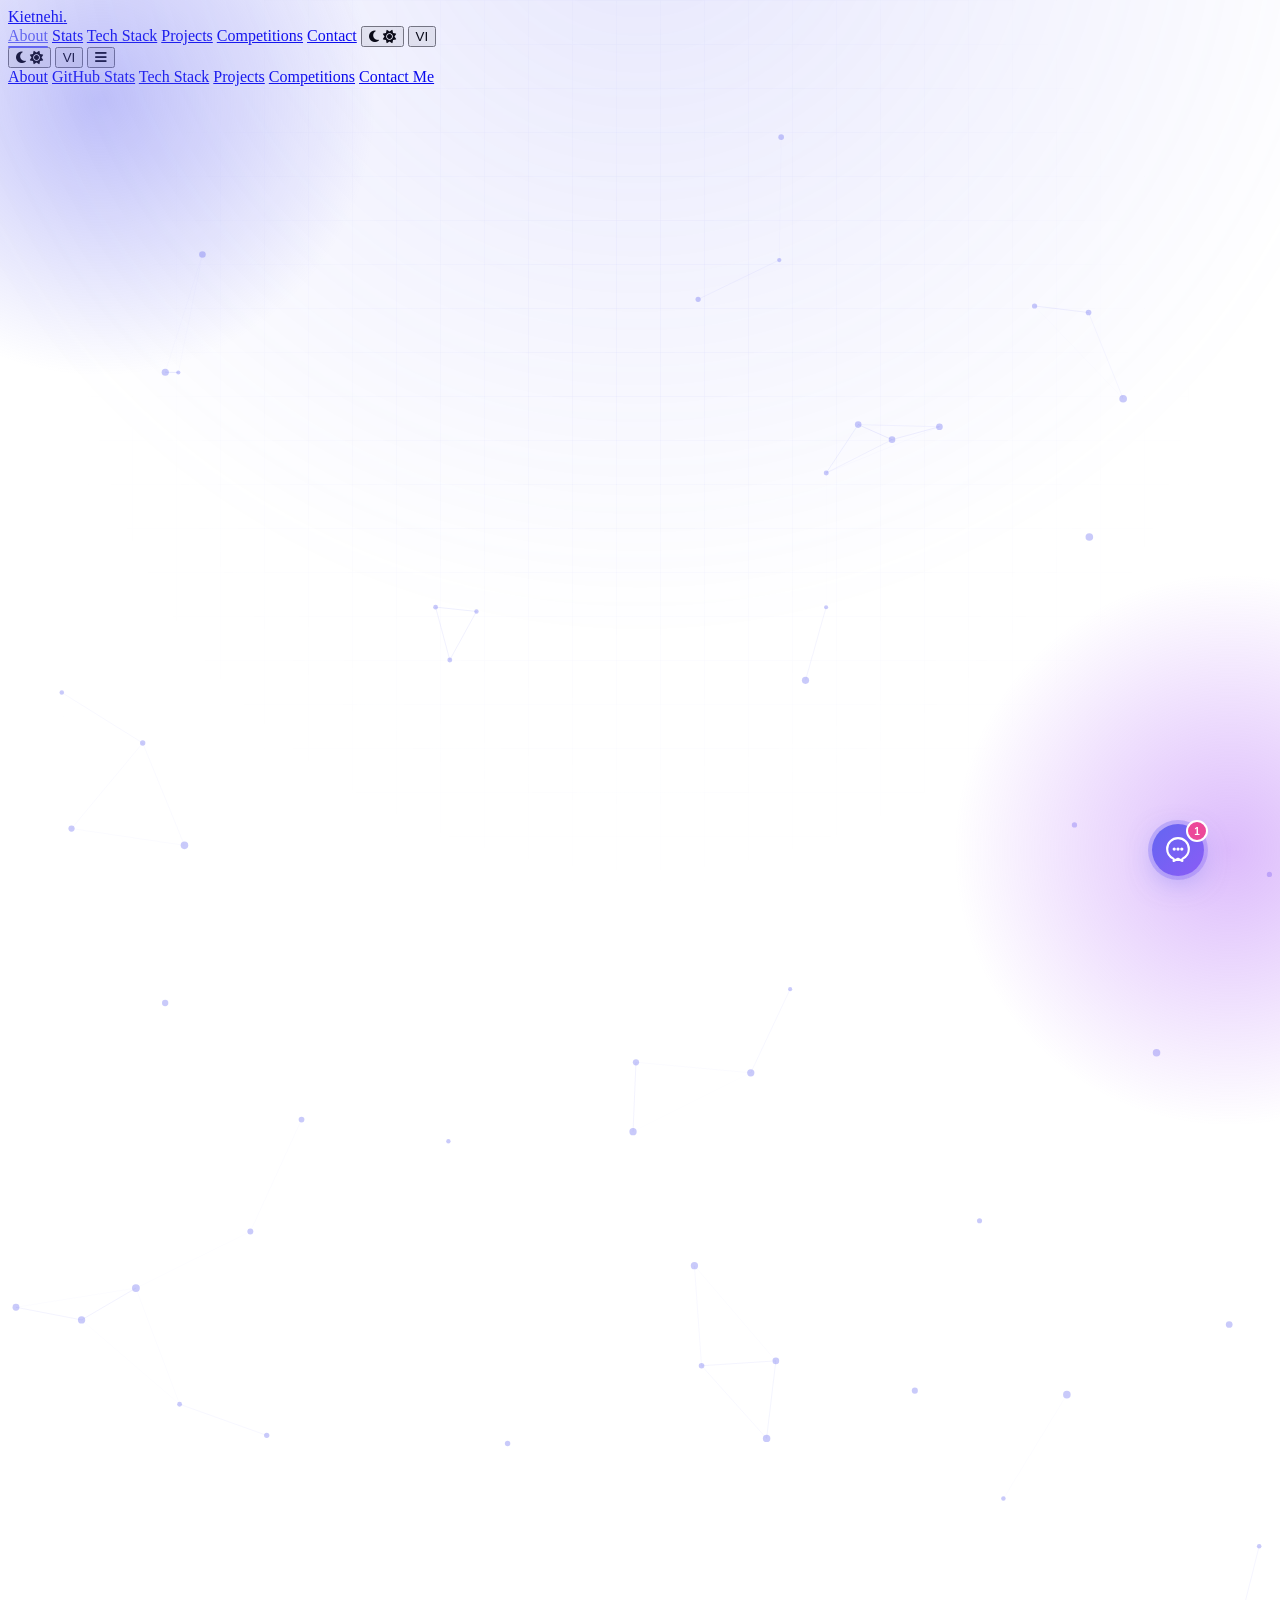
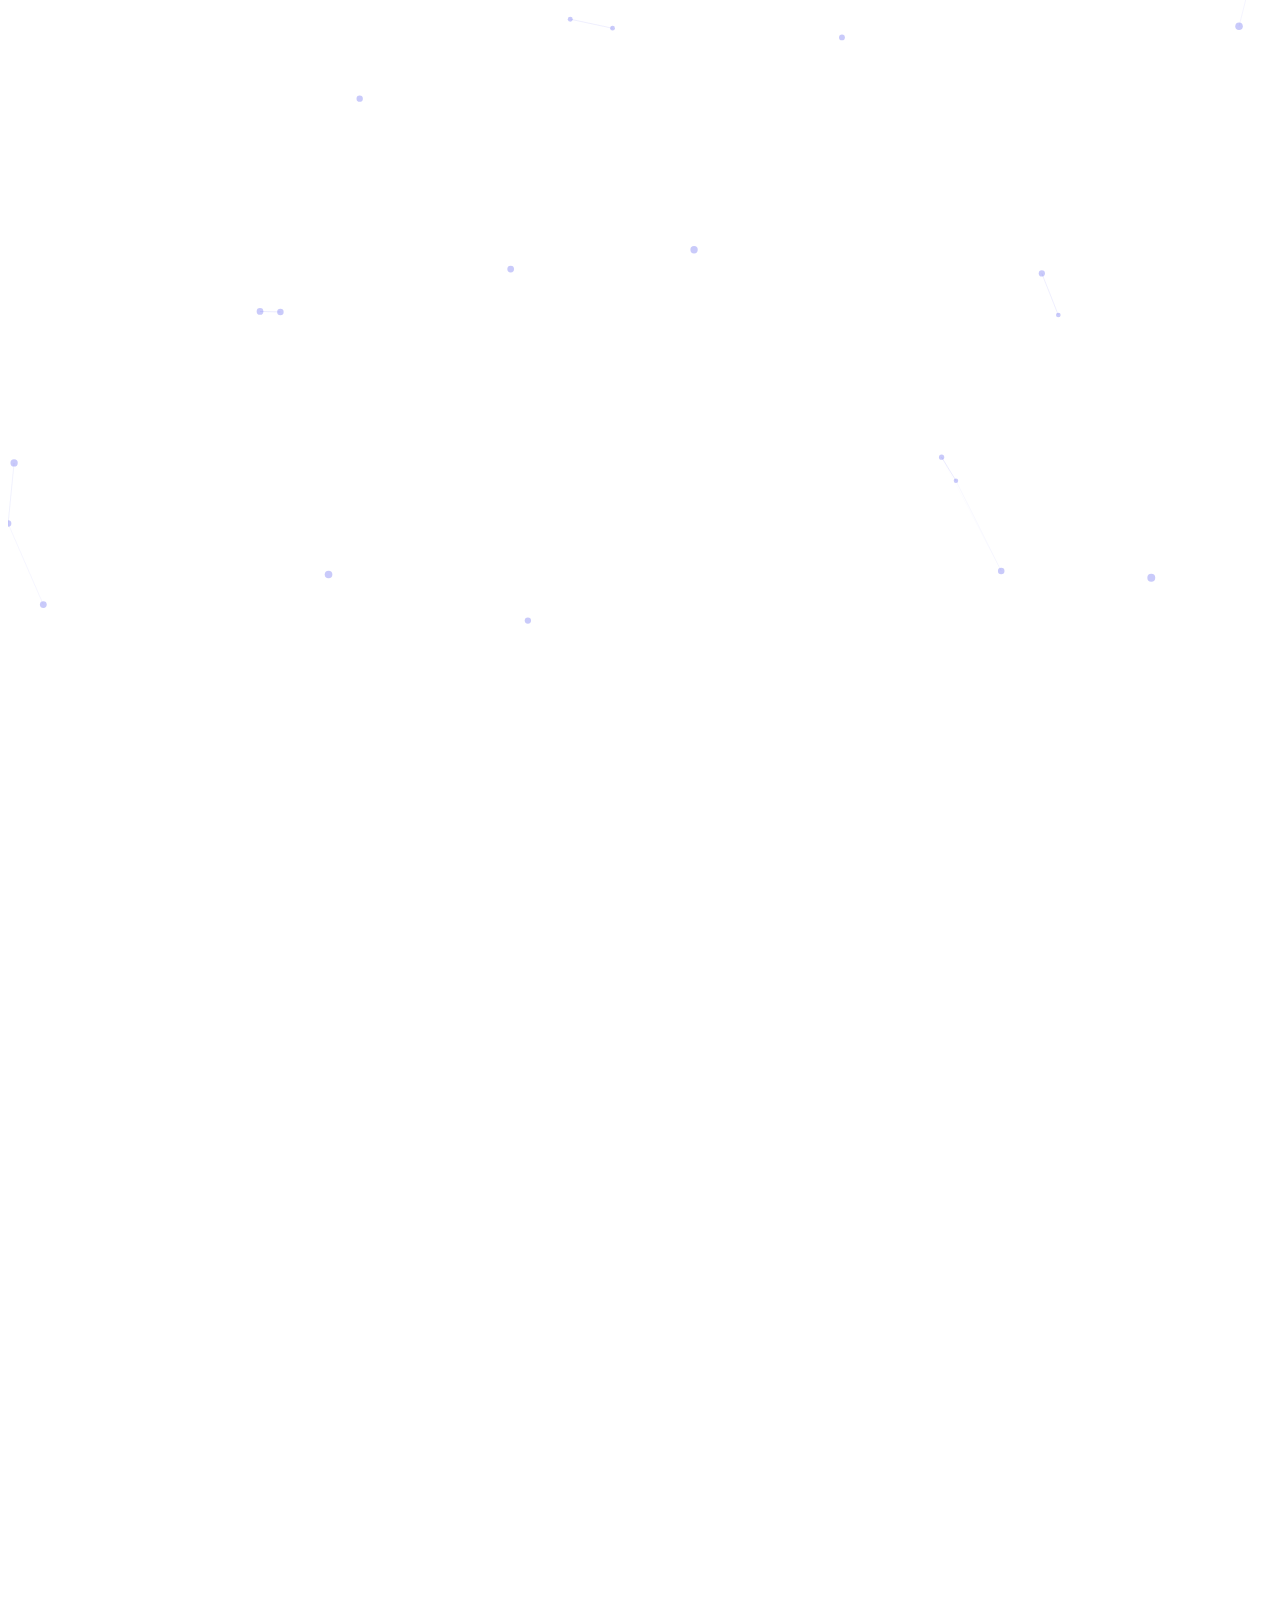
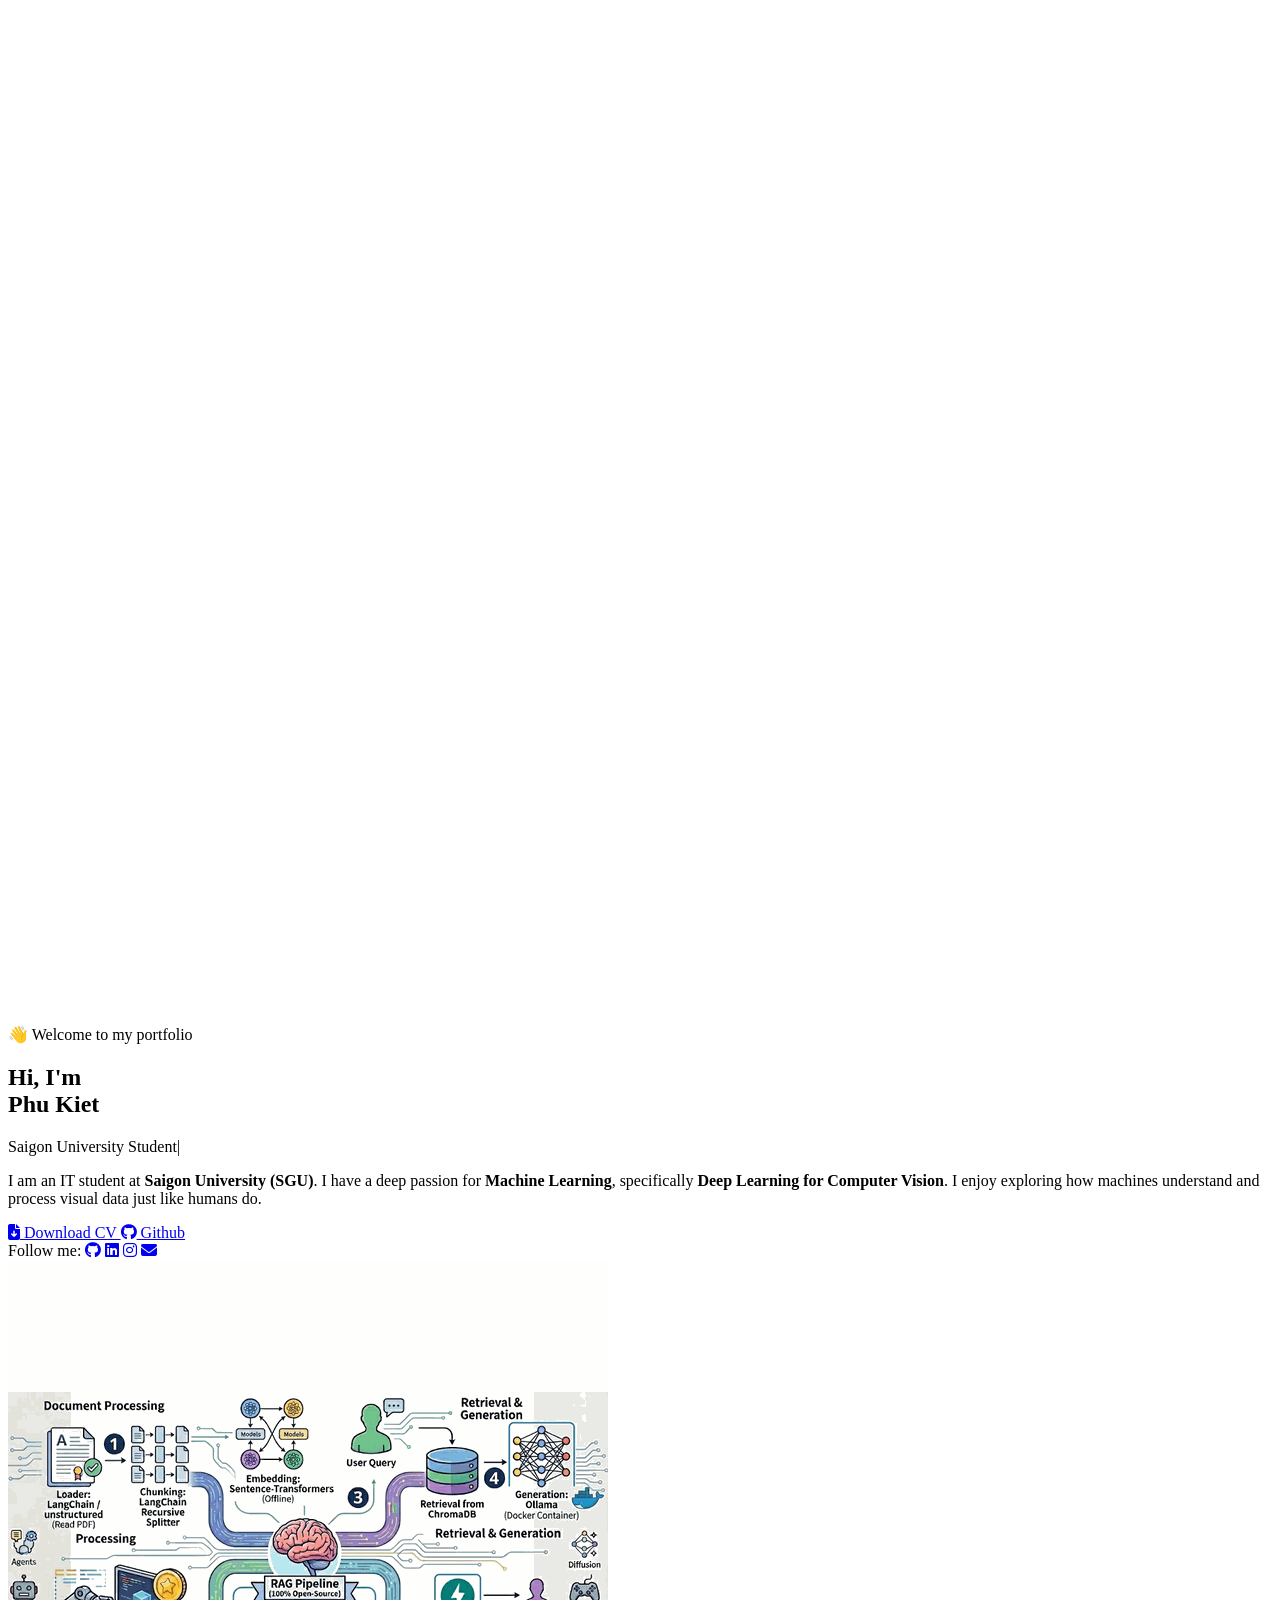
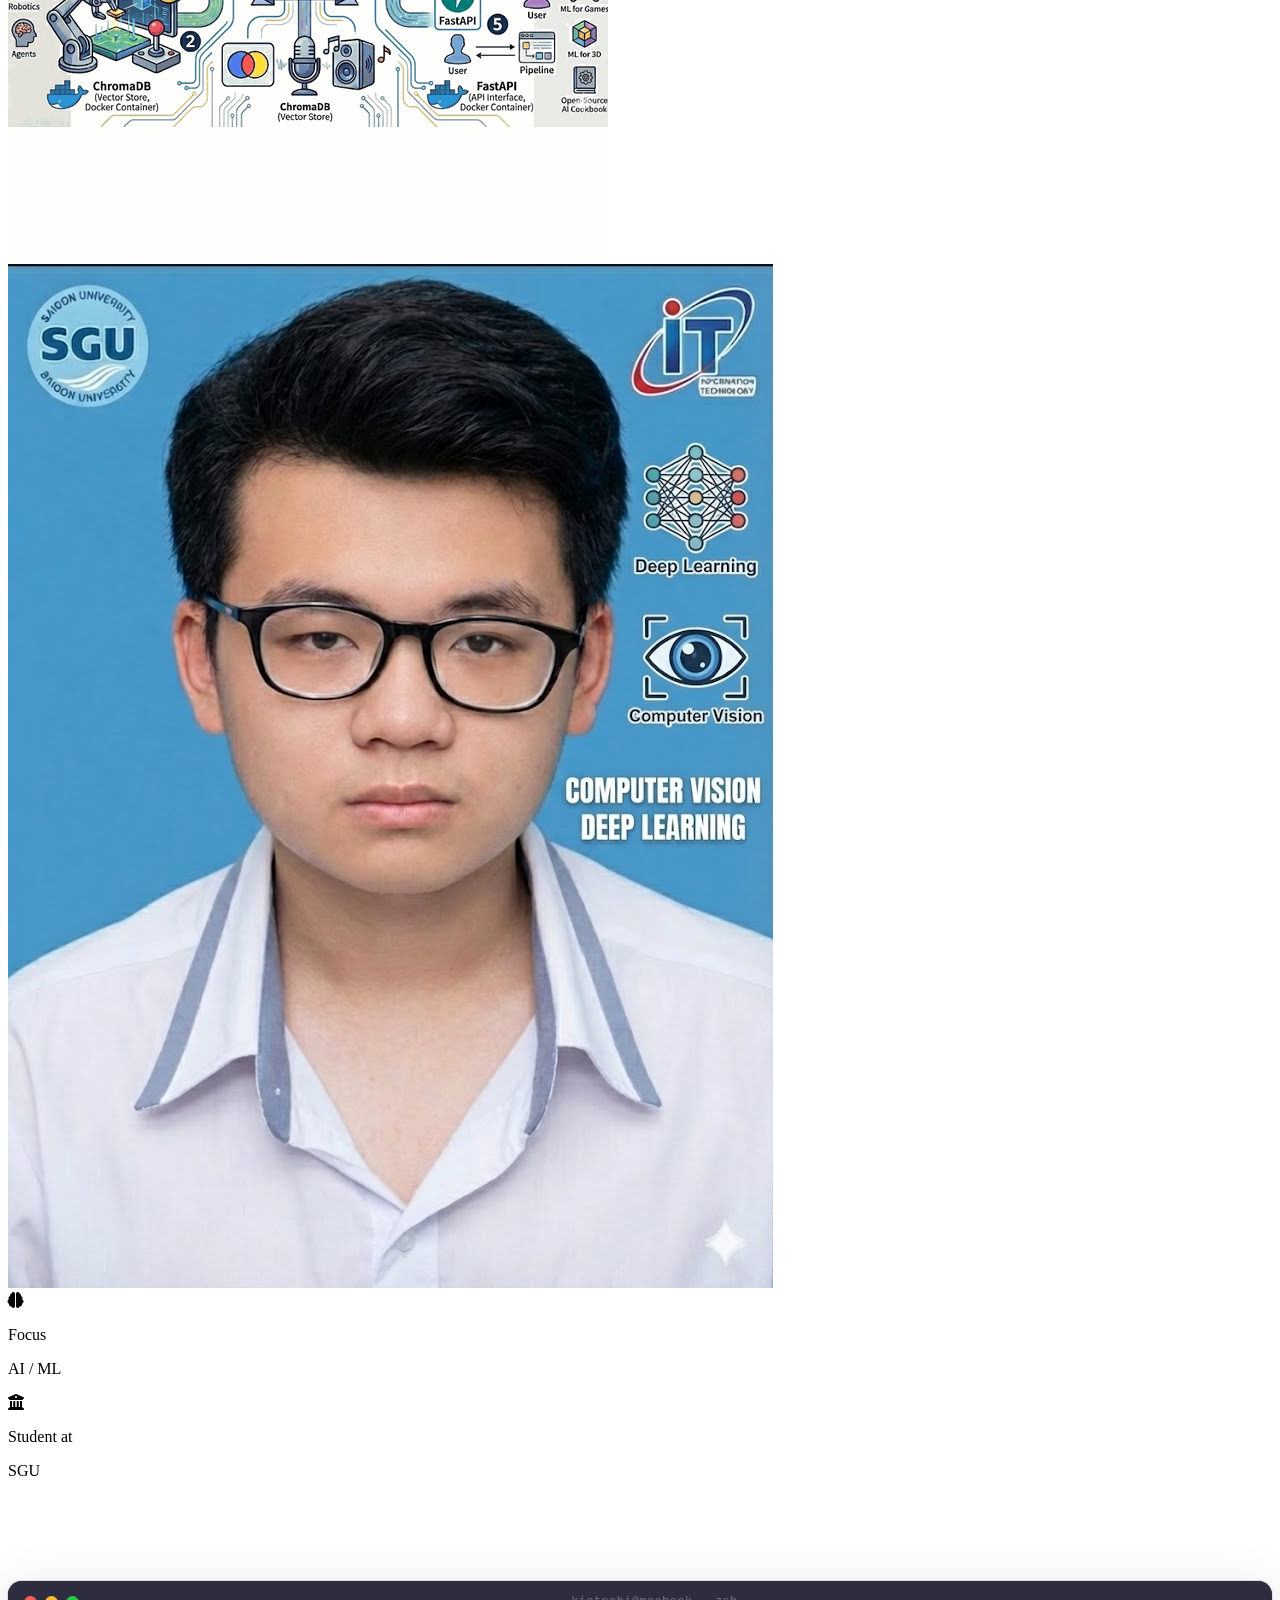
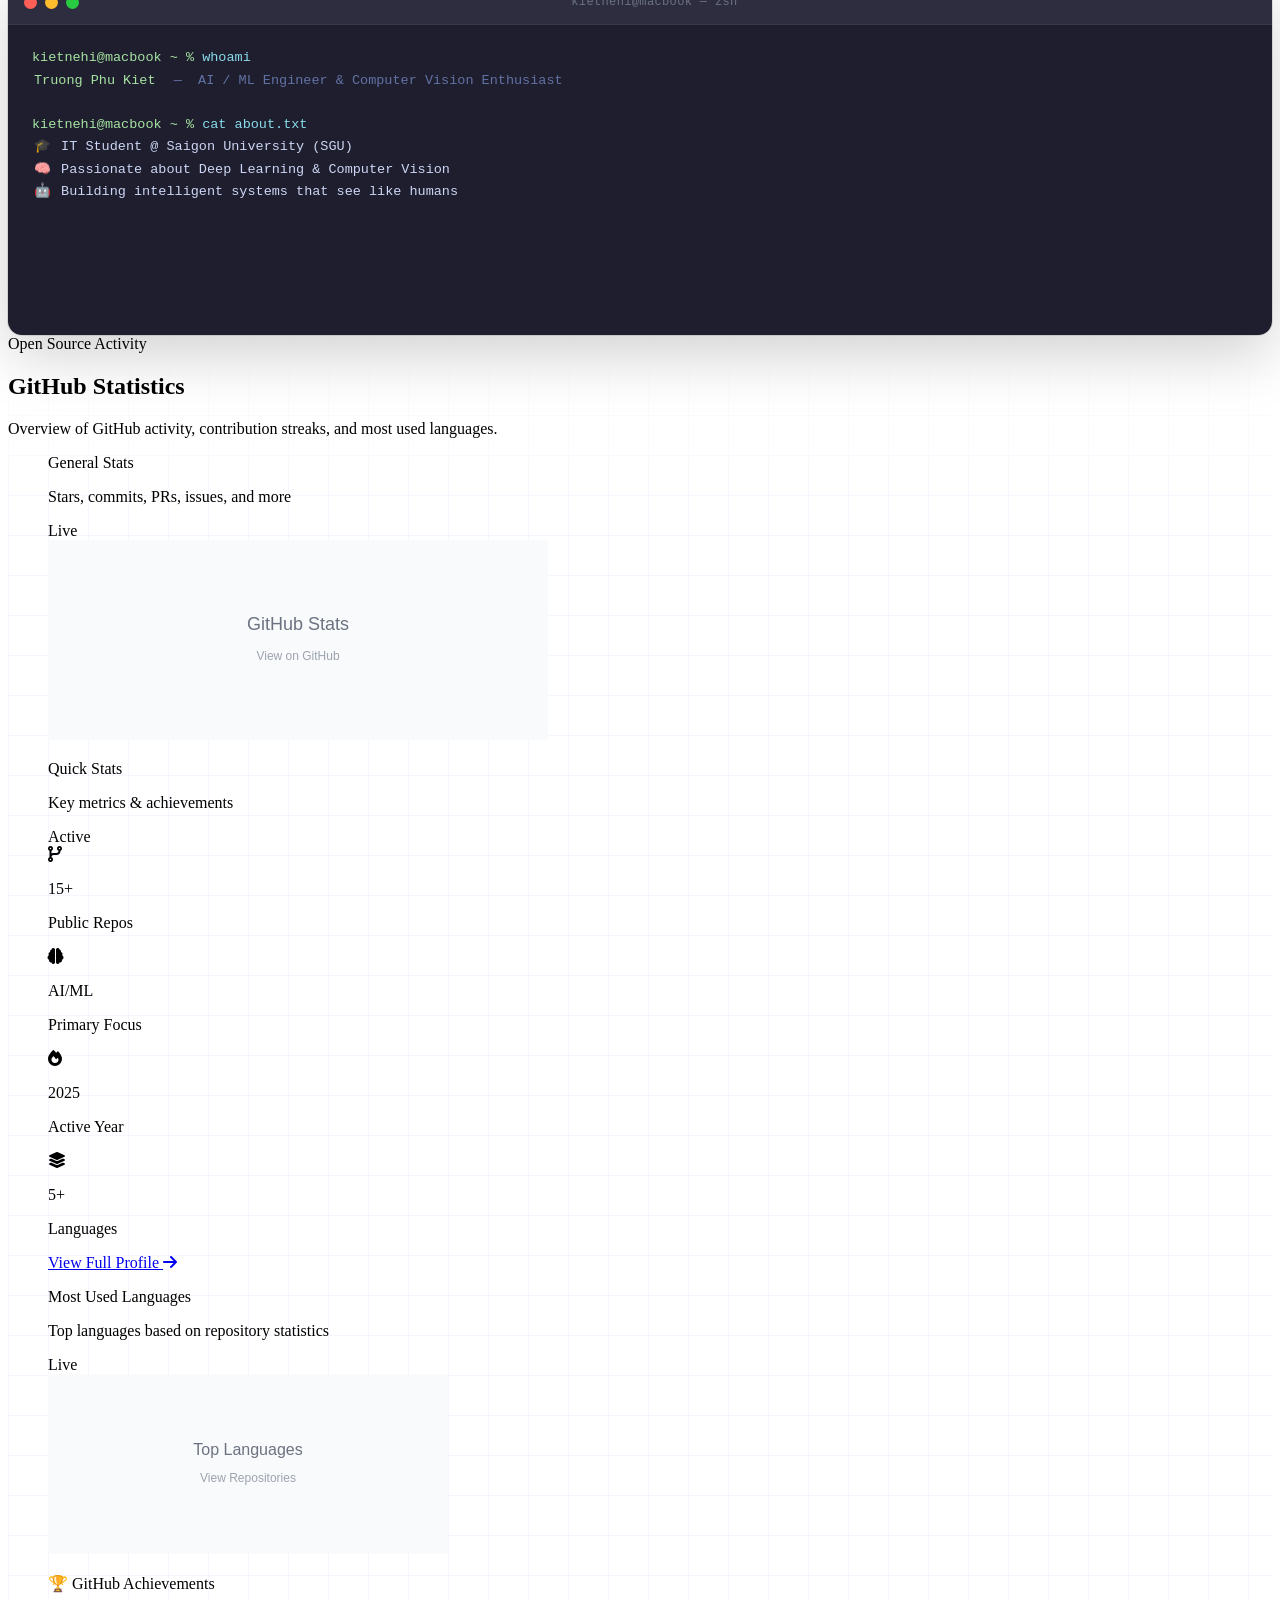
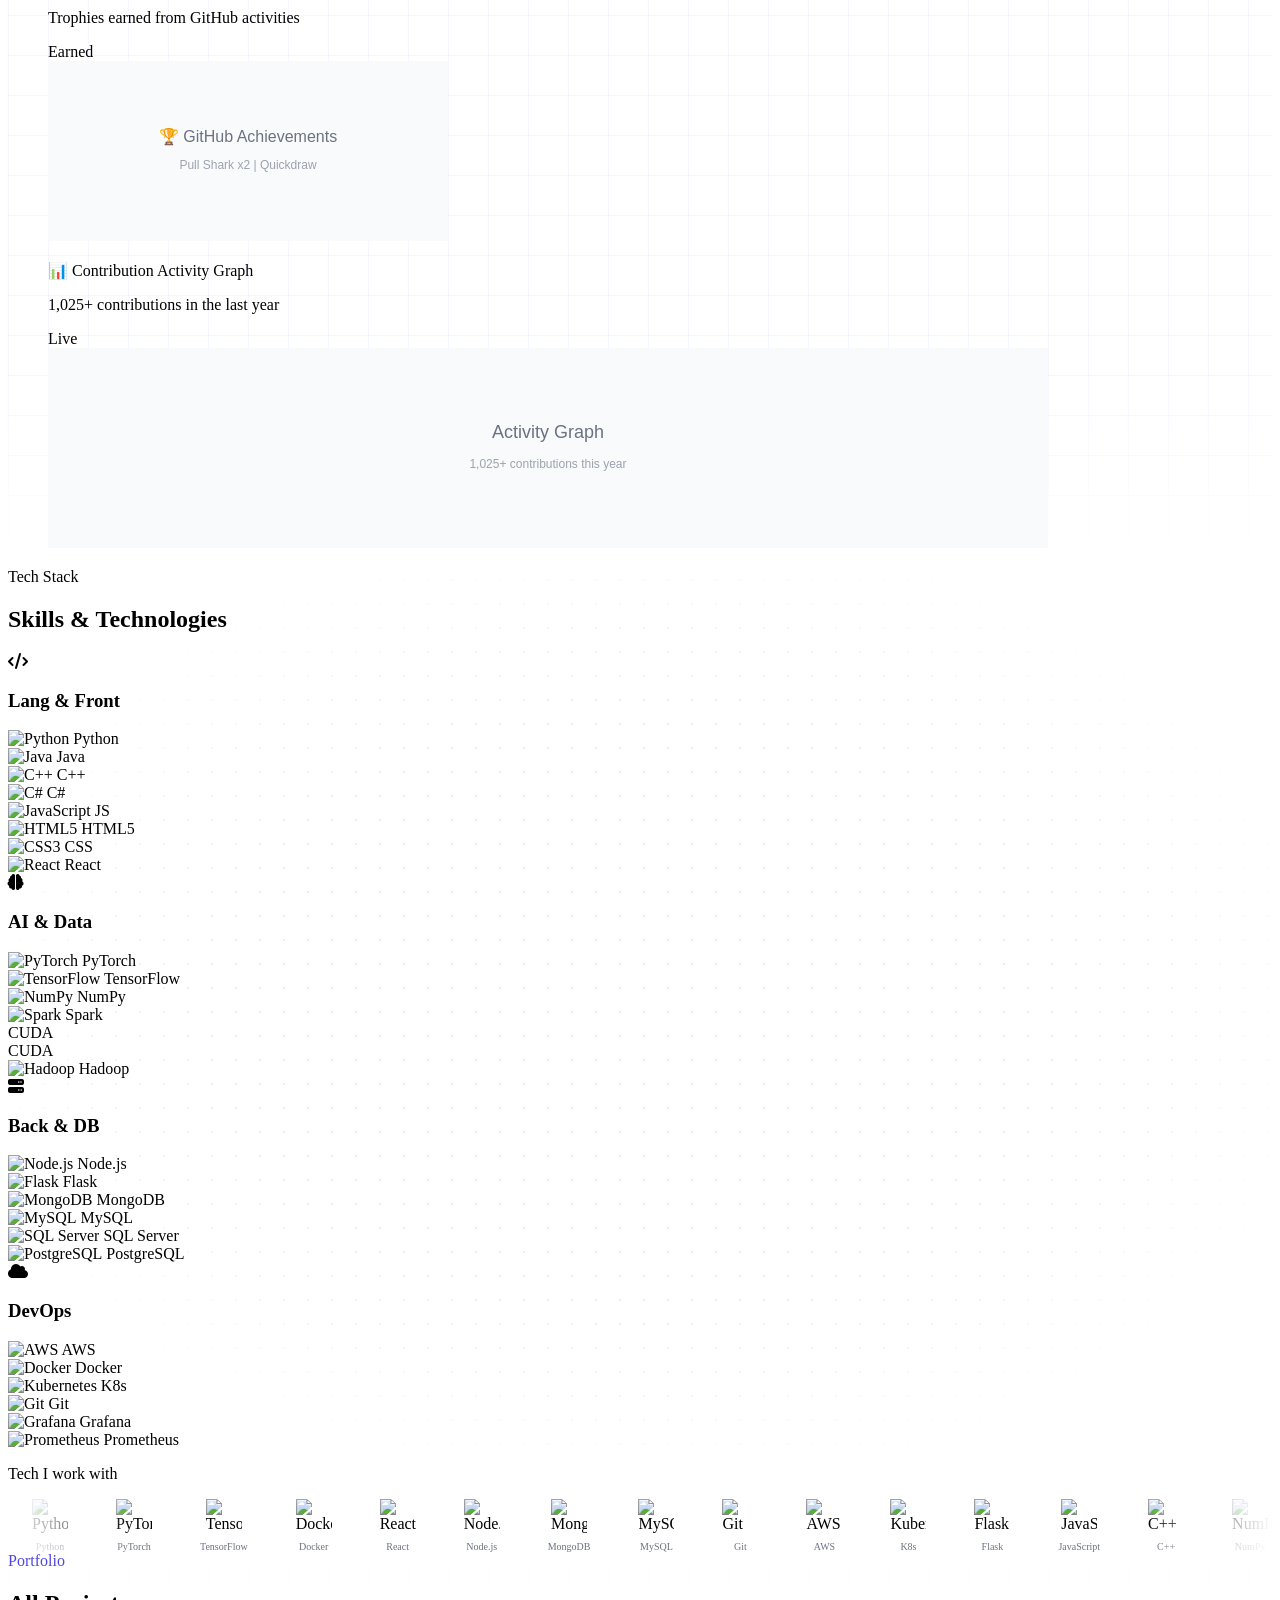
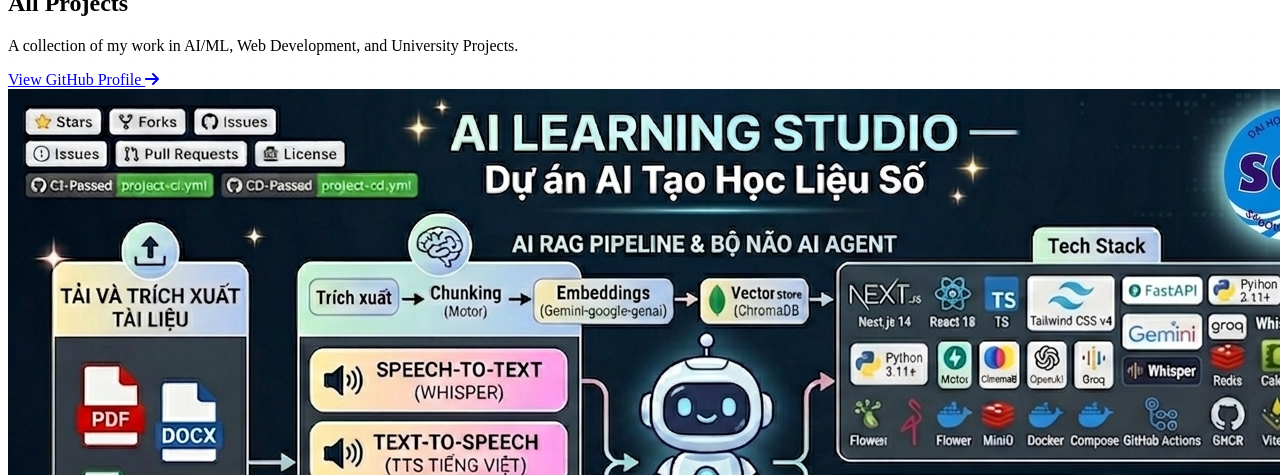
==== commit 07807da6: "Add Micro Books project and reorganize project pages" ====
--- a/index.html
+++ b/index.html
@@ -1210,10 +1210,176 @@
               </div>
             </div>
           </article>
-          <!-- Project: n8n Quick Tunnels -->
+          <!-- Project: Micro Books (Microservice) -->
           <article
             class="bg-white dark:bg-slate-800/80 rounded-2xl overflow-hidden border border-gray-200 dark:border-white/5 hover:border-indigo-500 dark:hover:border-indigo-500/50 transition-all duration-300 hover:shadow-[0_8px_30px_rgb(0,0,0,0.12)] dark:hover:shadow-[0_0_30px_-5px_rgba(99,102,241,0.3)] hover:-translate-y-2 group flex flex-col h-full relative scale-in stagger-2 project-card"
             data-page="1"
+          >
+            <div class="relative overflow-hidden h-48 shrink-0">
+              <div class="absolute inset-0 bg-gradient-to-t from-transparent dark:from-[#0B1120] via-transparent to-transparent z-10 group-hover:opacity-70 transition-all duration-300"></div>
+              <img
+                src="images/microbooks.png"
+                alt="Micro Books Microservice"
+                class="w-full h-full object-contain transform group-hover:scale-110 transition duration-700"
+              />
+            </div>
+            <div class="p-6 flex flex-col flex-grow">
+              <div class="flex flex-wrap gap-2 mb-4">
+                <span class="flex items-center gap-1.5 px-2 py-1 text-[11px] font-semibold bg-orange-500/10 text-orange-400 border border-orange-500/20 rounded-lg">
+                  <img src="https://cdn.simpleicons.org/apachekafka/231F20" class="w-3.5 h-3.5 invert" alt="Kafka" />
+                  Kafka
+                </span>
+
+                <span class="flex items-center gap-1.5 px-2 py-1 text-[11px] font-semibold bg-blue-500/10 text-blue-400 border border-blue-500/20 rounded-lg">
+                  <img src="https://cdn.jsdelivr.net/gh/devicons/devicon@latest/icons/kubernetes/kubernetes-plain.svg" class="w-3.5 h-3.5" alt="Kubernetes" />
+                  K8s
+                </span>
+
+                <span class="flex items-center gap-1.5 px-2 py-1 text-[11px] font-semibold bg-sky-500/10 text-sky-400 border border-sky-500/20 rounded-lg">
+                  <img src="https://cdn.simpleicons.org/cloudflare/F38020" class="w-3.5 h-3.5" alt="Cloudflare" />
+                  Cloudflare
+                </span>
+
+                <span class="flex items-center gap-1.5 px-2 py-1 text-[11px] font-semibold bg-green-500/10 text-green-400 border border-green-500/20 rounded-lg">
+                  <img src="https://cdn.jsdelivr.net/gh/devicons/devicon@latest/icons/grafana/grafana-original.svg" class="w-3.5 h-3.5" alt="Grafana" />
+                  Grafana
+                </span>
+
+                <span class="flex items-center gap-1.5 px-2 py-1 text-[11px] font-semibold bg-purple-500/10 text-purple-400 border border-purple-500/20 rounded-lg">
+                  <img src="https://cdn.jsdelivr.net/gh/devicons/devicon@latest/icons/mongodb/mongodb-original.svg" class="w-3.5 h-3.5" alt="MongoDB" />
+                  MongoDB
+                </span>
+              </div>
+
+              <h3 class="text-xl font-bold mb-2 group-hover:text-transparent group-hover:bg-clip-text group-hover:bg-gradient-to-r group-hover:from-indigo-600 group-hover:to-purple-600 dark:group-hover:from-indigo-400 dark:group-hover:to-purple-400 transition-all duration-300">
+                Micro Books 📚
+              </h3>
+              <p class="text-gray-400 text-sm mb-6 line-clamp-3">
+                Production-grade microservice platform for book management using Kafka, Kafka UI, Kubernetes &amp; Docker. Features full CI/CD with self-hosted GitHub Actions runner via Cloudflare Tunnel (aiforeducation.site), and full-stack observability with Prometheus, Grafana, Loki, Tempo, Promtail &amp; OpenTelemetry. MongoDB Atlas for persistence.
+              </p>
+              <div class="mt-auto pt-4 border-t border-gray-700">
+                <a
+                  href="https://github.com/phatle224/micro_books"
+                  target="_blank"
+                  class="text-white bg-gradient-to-r from-indigo-500 to-purple-600 hover:from-indigo-400 hover:to-purple-500 px-4 py-3 rounded-xl text-sm font-semibold transition-all duration-300 inline-flex items-center gap-2 w-full justify-center shadow-lg shadow-indigo-500/30 hover:shadow-indigo-500/50 transform hover:-translate-y-0.5"
+                >
+                  <i class="fab fa-github"></i> View Source
+                </a>
+              </div>
+            </div>
+          </article>
+
+          <!-- Project: Smart YouTube Analyzer -->
+          <article
+            class="bg-white dark:bg-slate-800/80 rounded-2xl overflow-hidden border border-gray-200 dark:border-white/5 hover:border-indigo-500 dark:hover:border-indigo-500/50 transition-all duration-300 hover:shadow-[0_8px_30px_rgb(0,0,0,0.12)] dark:hover:shadow-[0_0_30px_-5px_rgba(99,102,241,0.3)] hover:-translate-y-2 group flex flex-col h-full relative scale-in stagger-3 project-card"
+            data-page="1"
+          >
+            <div class="relative overflow-hidden h-48 shrink-0">
+              <div class="absolute inset-0 bg-gradient-to-t from-transparent dark:from-[#0B1120] via-transparent to-transparent z-10 group-hover:opacity-70 transition-all duration-300"></div>
+              <img
+                src="images/smartyoutube.png"
+                alt="Smart YouTube Analyzer"
+                class="w-full h-full object-contain transform group-hover:scale-110 transition duration-700"
+              />
+            </div>
+            <div class="p-6 flex flex-col flex-grow">
+              <div class="flex flex-wrap gap-2 mb-4">
+                <span class="flex items-center gap-1.5 px-2 py-1 text-[11px] font-semibold bg-red-500/10 text-red-400 border border-red-500/20 rounded-lg">
+                  <img src="https://cdn.simpleicons.org/youtube/FF0000" class="w-3.5 h-3.5" alt="YouTube" />
+                  YouTube
+                </span>
+
+                <span class="flex items-center gap-1.5 px-2 py-1 text-[11px] font-semibold bg-blue-500/10 text-blue-300 border border-blue-500/20 rounded-lg">
+                   <img src="https://cdn.simpleicons.org/googlegemini/8E75FF" class="w-3.5 h-3.5" alt="Gemini" />
+                  Gemini AI
+                </span>
+
+                <span class="flex items-center gap-1.5 px-2 py-1 text-[11px] font-semibold bg-green-500/10 text-green-400 border border-green-500/20 rounded-lg">
+                  <img src="https://cdn.jsdelivr.net/gh/devicons/devicon@latest/icons/fastapi/fastapi-original.svg" class="w-3.5 h-3.5" alt="FastAPI" />
+                  FastAPI
+                </span>
+
+                 <span class="flex items-center gap-1.5 px-2 py-1 text-[11px] font-semibold bg-indigo-500/10 text-indigo-400 border border-indigo-500/20 rounded-lg">
+                  <img src="https://cdn.jsdelivr.net/gh/devicons/devicon@latest/icons/react/react-original.svg" class="w-3.5 h-3.5" alt="React" />
+                  React
+                </span>
+              </div>
+
+              <h3 class="text-xl font-bold mb-2 group-hover:text-transparent group-hover:bg-clip-text group-hover:bg-gradient-to-r group-hover:from-indigo-600 group-hover:to-purple-600 dark:group-hover:from-indigo-400 dark:group-hover:to-purple-400 transition-all duration-300">
+                Smart YouTube Analyzer 🧠
+              </h3>
+              <p class="text-gray-400 text-sm mb-6 line-clamp-3">
+                AI-powered application to analyze YouTube videos. Features transcript extraction, automated summaries & chapters using Gemini, content synchronization, and quick timestamp navigation.
+              </p>
+              <div class="mt-auto pt-4 border-t border-gray-700">
+                <a
+                  href="https://github.com/Kietnehi/Smart-Youtube"
+                  target="_blank"
+                  class="text-white bg-gradient-to-r from-indigo-500 to-purple-600 hover:from-indigo-400 hover:to-purple-500 px-4 py-3 rounded-xl text-sm font-semibold transition-all duration-300 inline-flex items-center gap-2 w-full justify-center shadow-lg shadow-indigo-500/30 hover:shadow-indigo-500/50 transform hover:-translate-y-0.5"
+                >
+                  <i class="fab fa-github"></i> View Source
+                </a>
+              </div>
+            </div>
+          </article>
+
+          <!-- Project: NotebookLM Automation -->
+          <article
+            class="bg-white dark:bg-slate-800/80 rounded-2xl overflow-hidden border border-gray-200 dark:border-white/5 hover:border-indigo-500 dark:hover:border-indigo-500/50 transition-all duration-300 hover:shadow-[0_8px_30px_rgb(0,0,0,0.12)] dark:hover:shadow-[0_0_30px_-5px_rgba(99,102,241,0.3)] hover:-translate-y-2 group flex flex-col h-full relative scale-in stagger-4 project-card"
+            data-page="1"
+          >
+            <div class="relative overflow-hidden h-48 shrink-0">
+              <div class="absolute inset-0 bg-gradient-to-t from-transparent dark:from-[#0B1120] via-transparent to-transparent z-10 group-hover:opacity-70 transition-all duration-300"></div>
+              <img
+                src="images/notebooklmautomation.png"
+                alt="NotebookLM Automation"
+                class="w-full h-full object-contain transform group-hover:scale-110 transition duration-700"
+              />
+            </div>
+            <div class="p-6 flex flex-col flex-grow">
+              <div class="flex flex-wrap gap-2 mb-4">
+                <span class="flex items-center gap-1.5 px-2 py-1 text-[11px] font-semibold bg-blue-500/10 text-blue-400 border border-blue-500/20 rounded-lg">
+                  <img src="https://cdn.jsdelivr.net/gh/devicons/devicon@latest/icons/python/python-original.svg" class="w-3.5 h-3.5" alt="Python" />
+                  Python
+                </span>
+
+                <span class="flex items-center gap-1.5 px-2 py-1 text-[11px] font-semibold bg-red-500/10 text-red-400 border border-red-500/20 rounded-lg">
+                  <img src="https://cdn.simpleicons.org/playwright/45BA4B" class="w-3.5 h-3.5" alt="Playwright" />
+                  Playwright
+                </span>
+
+                <span class="flex items-center gap-1.5 px-2 py-1 text-[11px] font-semibold bg-gray-500/10 text-gray-300 border border-gray-500/20 rounded-lg">
+                  <i class="fas fa-robot text-[10px]"></i>
+                  Automation
+                </span>
+
+                 <span class="flex items-center gap-1.5 px-2 py-1 text-[11px] font-semibold bg-indigo-500/10 text-indigo-400 border border-indigo-500/20 rounded-lg">
+                  <img src="https://cdn.simpleicons.org/googlegemini/8E75FF" class="w-3.5 h-3.5" alt="AI" />
+                  NotebookLM
+                </span>
+              </div>
+
+              <h3 class="text-xl font-bold mb-2 group-hover:text-transparent group-hover:bg-clip-text group-hover:bg-gradient-to-r group-hover:from-indigo-600 group-hover:to-purple-600 dark:group-hover:from-indigo-400 dark:group-hover:to-purple-400 transition-all duration-300">
+                NotebookLM Automation Tool 🚀
+              </h3>
+              <p class="text-gray-400 text-sm mb-6 line-clamp-3">
+                Full automation suite for Google NotebookLM using Playwright. Features automated document uploading, AI-powered media summary generation, intelligent file downloading, and automatic result sorting.
+              </p>
+              <div class="mt-auto pt-4 border-t border-gray-700">
+                <a
+                  href="https://github.com/Kietnehi/NotebookLM-Automation"
+                  target="_blank"
+                  class="text-white bg-gradient-to-r from-indigo-500 to-purple-600 hover:from-indigo-400 hover:to-purple-500 px-4 py-3 rounded-xl text-sm font-semibold transition-all duration-300 inline-flex items-center gap-2 w-full justify-center shadow-lg shadow-indigo-500/30 hover:shadow-indigo-500/50 transform hover:-translate-y-0.5"
+                >
+                  <i class="fab fa-github"></i> View Source
+                </a>
+              </div>
+            </div>
+          </article>
+          <!-- Project: n8n Quick Tunnels (moved to page 2) -->
+          <article
+            class="bg-white dark:bg-slate-800/80 rounded-2xl overflow-hidden border border-gray-200 dark:border-white/5 hover:border-indigo-500 dark:hover:border-indigo-500/50 transition-all duration-300 hover:shadow-[0_8px_30px_rgb(0,0,0,0.12)] dark:hover:shadow-[0_0_30px_-5px_rgba(99,102,241,0.3)] hover:-translate-y-2 group flex flex-col h-full relative scale-in stagger-1 project-card"
+            data-page="2"
           >
             <div class="relative overflow-hidden h-48 shrink-0">
               <div class="absolute inset-0 bg-gradient-to-t from-transparent dark:from-[#0B1120] via-transparent to-transparent z-10 group-hover:opacity-70 transition-all duration-300"></div>
@@ -1259,113 +1425,6 @@
             </div>
           </article>
 
-          <!-- Project: Smart YouTube Analyzer -->
-          <article
-            class="bg-white dark:bg-slate-800/80 rounded-2xl overflow-hidden border border-gray-200 dark:border-white/5 hover:border-indigo-500 dark:hover:border-indigo-500/50 transition-all duration-300 hover:shadow-[0_8px_30px_rgb(0,0,0,0.12)] dark:hover:shadow-[0_0_30px_-5px_rgba(99,102,241,0.3)] hover:-translate-y-2 group flex flex-col h-full relative scale-in stagger-3 project-card"
-            data-page="1"
-          >
-            <div class="relative overflow-hidden h-48 shrink-0">
-              <div class="absolute inset-0 bg-gradient-to-t from-transparent dark:from-[#0B1120] via-transparent to-transparent z-10 group-hover:opacity-70 transition-all duration-300"></div>
-              <img
-                src="images/smartyoutube.png"
-                alt="Smart YouTube Analyzer"
-                class="w-full h-full object-contain transform group-hover:scale-110 transition duration-700"
-              />
-            </div>
-            <div class="p-6 flex flex-col flex-grow">
-              <div class="flex flex-wrap gap-2 mb-4">
-                <span class="flex items-center gap-1.5 px-2 py-1 text-[11px] font-semibold bg-red-500/10 text-red-400 border border-red-500/20 rounded-lg">
-                  <img src="https://cdn.simpleicons.org/youtube/FF0000" class="w-3.5 h-3.5" alt="YouTube" />
-                  YouTube
-                </span>
-
-                <span class="flex items-center gap-1.5 px-2 py-1 text-[11px] font-semibold bg-blue-500/10 text-blue-300 border border-blue-500/20 rounded-lg">
-                   <img src="https://cdn.simpleicons.org/googlegemini/8E75FF" class="w-3.5 h-3.5" alt="Gemini" />
-                  Gemini AI
-                </span>
-
-                <span class="flex items-center gap-1.5 px-2 py-1 text-[11px] font-semibold bg-green-500/10 text-green-400 border border-green-500/20 rounded-lg">
-                  <img src="https://cdn.jsdelivr.net/gh/devicons/devicon@latest/icons/fastapi/fastapi-original.svg" class="w-3.5 h-3.5" alt="FastAPI" />
-                  FastAPI
-                </span>
-
-                 <span class="flex items-center gap-1.5 px-2 py-1 text-[11px] font-semibold bg-indigo-500/10 text-indigo-400 border border-indigo-500/20 rounded-lg">
-                  <img src="https://cdn.jsdelivr.net/gh/devicons/devicon@latest/icons/react/react-original.svg" class="w-3.5 h-3.5" alt="React" />
-                  React
-                </span>
-              </div>
-
-              <h3 class="text-xl font-bold mb-2 group-hover:text-transparent group-hover:bg-clip-text group-hover:bg-gradient-to-r group-hover:from-indigo-600 group-hover:to-purple-600 dark:group-hover:from-indigo-400 dark:group-hover:to-purple-400 transition-all duration-300">
-                Smart YouTube Analyzer 🧠
-              </h3>
-              <p class="text-gray-400 text-sm mb-6 line-clamp-3">
-                AI-powered application to analyze YouTube videos. Features transcript extraction, automated summaries & chapters using Gemini, content synchronization, and quick timestamp navigation.
-              </p>
-              <div class="mt-auto pt-4 border-t border-gray-700">
-                <a
-                  href="https://github.com/Kietnehi/Smart-Youtube"
-                  target="_blank"
-                  class="text-white bg-gradient-to-r from-indigo-500 to-purple-600 hover:from-indigo-400 hover:to-purple-500 px-4 py-3 rounded-xl text-sm font-semibold transition-all duration-300 inline-flex items-center gap-2 w-full justify-center shadow-lg shadow-indigo-500/30 hover:shadow-indigo-500/50 transform hover:-translate-y-0.5"
-                >
-                  <i class="fab fa-github"></i> View Source
-                </a>
-              </div>
-            </div>
-          </article>
-
-          <!-- Project: NotebookLM Automation -->
-          <article
-            class="bg-white dark:bg-slate-800/80 rounded-2xl overflow-hidden border border-gray-200 dark:border-white/5 hover:border-indigo-500 dark:hover:border-indigo-500/50 transition-all duration-300 hover:shadow-[0_8px_30px_rgb(0,0,0,0.12)] dark:hover:shadow-[0_0_30px_-5px_rgba(99,102,241,0.3)] hover:-translate-y-2 group flex flex-col h-full relative scale-in stagger-4 project-card"
-            data-page="1"
-          >
-            <div class="relative overflow-hidden h-48 shrink-0">
-              <div class="absolute inset-0 bg-gradient-to-t from-transparent dark:from-[#0B1120] via-transparent to-transparent z-10 group-hover:opacity-70 transition-all duration-300"></div>
-              <img
-                src="images/notebooklmautomation.png"
-                alt="NotebookLM Automation"
-                class="w-full h-full object-contain transform group-hover:scale-110 transition duration-700"
-              />
-            </div>
-            <div class="p-6 flex flex-col flex-grow">
-              <div class="flex flex-wrap gap-2 mb-4">
-                <span class="flex items-center gap-1.5 px-2 py-1 text-[11px] font-semibold bg-blue-500/10 text-blue-400 border border-blue-500/20 rounded-lg">
-                  <img src="https://cdn.jsdelivr.net/gh/devicons/devicon@latest/icons/python/python-original.svg" class="w-3.5 h-3.5" alt="Python" />
-                  Python
-                </span>
-
-                <span class="flex items-center gap-1.5 px-2 py-1 text-[11px] font-semibold bg-red-500/10 text-red-400 border border-red-500/20 rounded-lg">
-                  <img src="https://cdn.simpleicons.org/playwright/45BA4B" class="w-3.5 h-3.5" alt="Playwright" />
-                  Playwright
-                </span>
-
-                <span class="flex items-center gap-1.5 px-2 py-1 text-[11px] font-semibold bg-gray-500/10 text-gray-300 border border-gray-500/20 rounded-lg">
-                  <i class="fas fa-robot text-[10px]"></i>
-                  Automation
-                </span>
-
-                 <span class="flex items-center gap-1.5 px-2 py-1 text-[11px] font-semibold bg-indigo-500/10 text-indigo-400 border border-indigo-500/20 rounded-lg">
-                  <img src="https://cdn.simpleicons.org/googlegemini/8E75FF" class="w-3.5 h-3.5" alt="AI" />
-                  NotebookLM
-                </span>
-              </div>
-
-              <h3 class="text-xl font-bold mb-2 group-hover:text-transparent group-hover:bg-clip-text group-hover:bg-gradient-to-r group-hover:from-indigo-600 group-hover:to-purple-600 dark:group-hover:from-indigo-400 dark:group-hover:to-purple-400 transition-all duration-300">
-                NotebookLM Automation Tool 🚀
-              </h3>
-              <p class="text-gray-400 text-sm mb-6 line-clamp-3">
-                Full automation suite for Google NotebookLM using Playwright. Features automated document uploading, AI-powered media summary generation, intelligent file downloading, and automatic result sorting.
-              </p>
-              <div class="mt-auto pt-4 border-t border-gray-700">
-                <a
-                  href="https://github.com/Kietnehi/NotebookLM-Automation"
-                  target="_blank"
-                  class="text-white bg-gradient-to-r from-indigo-500 to-purple-600 hover:from-indigo-400 hover:to-purple-500 px-4 py-3 rounded-xl text-sm font-semibold transition-all duration-300 inline-flex items-center gap-2 w-full justify-center shadow-lg shadow-indigo-500/30 hover:shadow-indigo-500/50 transform hover:-translate-y-0.5"
-                >
-                  <i class="fab fa-github"></i> View Source
-                </a>
-              </div>
-            </div>
-          </article>
           <!-- Project 1: YOLO -->
           <article
             class="bg-white dark:bg-slate-800/80 rounded-2xl overflow-hidden border border-gray-200 dark:border-white/5 hover:border-indigo-500 dark:hover:border-indigo-500/50 transition-all duration-300 hover:shadow-[0_8px_30px_rgb(0,0,0,0.12)] dark:hover:shadow-[0_0_30px_-5px_rgba(99,102,241,0.3)] hover:-translate-y-2 group flex flex-col h-full relative scale-in stagger-2 project-card"
@@ -1834,7 +1893,7 @@
           <!-- Project: Copilot Visual Online -->
           <article
             class="bg-white dark:bg-slate-800/80 rounded-2xl overflow-hidden border border-gray-200 dark:border-white/5 hover:border-indigo-500 dark:hover:border-indigo-500/50 transition-all duration-300 hover:shadow-[0_8px_30px_rgb(0,0,0,0.12)] dark:hover:shadow-[0_0_30px_-5px_rgba(99,102,241,0.3)] hover:-translate-y-2 group flex flex-col h-full relative project-card"
-            data-page="3"
+            data-page="4"
           >
             <div class="relative overflow-hidden h-48 shrink-0">
               <div class="absolute inset-0 bg-gradient-to-t from-transparent dark:from-[#0B1120] via-transparent to-transparent z-10 group-hover:opacity-70 transition-all duration-300"></div>
@@ -2252,7 +2311,7 @@
           <!-- Project 12: Audio To YouTube AI -->
           <article
             class="bg-white dark:bg-slate-800/80 rounded-2xl overflow-hidden border border-gray-200 dark:border-white/5 hover:border-indigo-500 dark:hover:border-indigo-500/50 transition-all duration-300 hover:shadow-[0_8px_30px_rgb(0,0,0,0.12)] dark:hover:shadow-[0_0_30px_-5px_rgba(99,102,241,0.3)] hover:-translate-y-2 group flex flex-col h-full relative scale-in stagger-6 project-card"
-            data-page="2"
+            data-page="3"
           >
             <div class="relative overflow-hidden h-48 shrink-0">
               <div class="absolute inset-0 bg-gradient-to-t from-transparent dark:from-[#0B1120] via-transparent to-transparent z-10 group-hover:opacity-70 transition-all duration-300"></div>
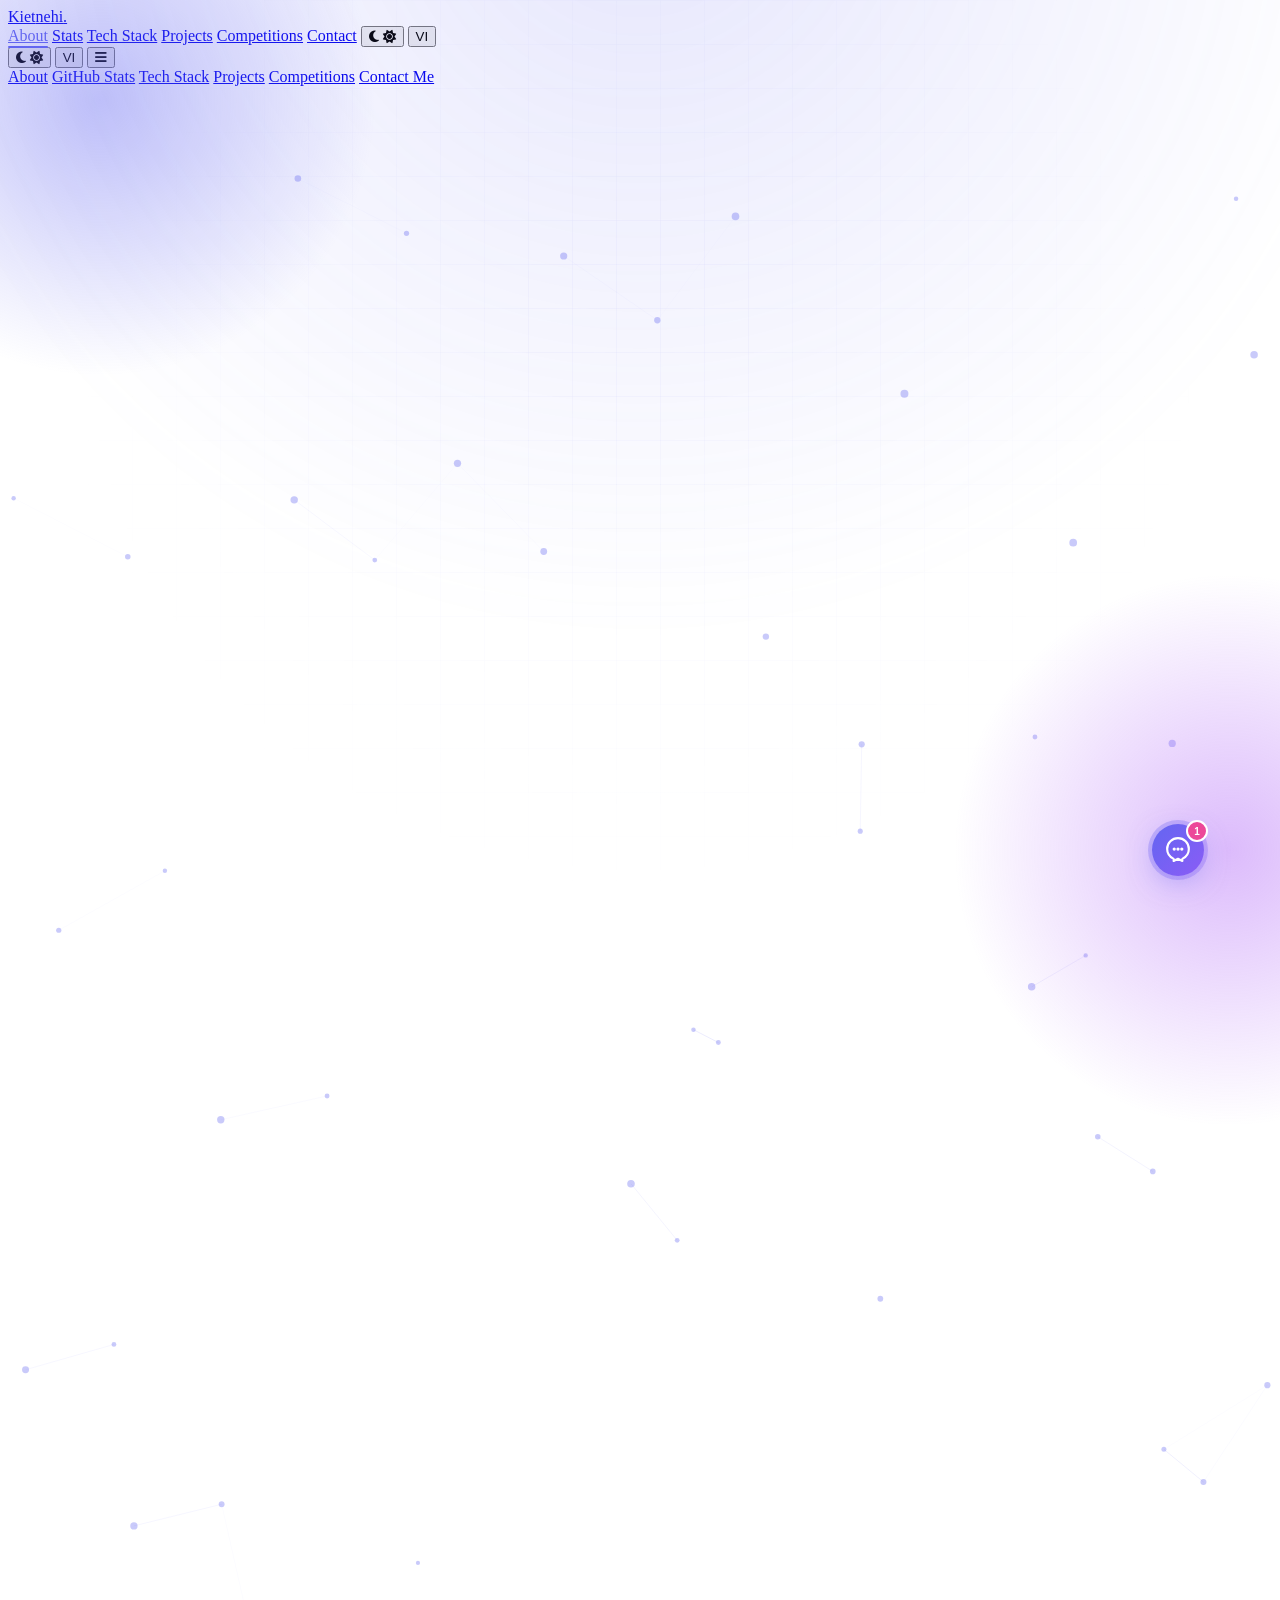
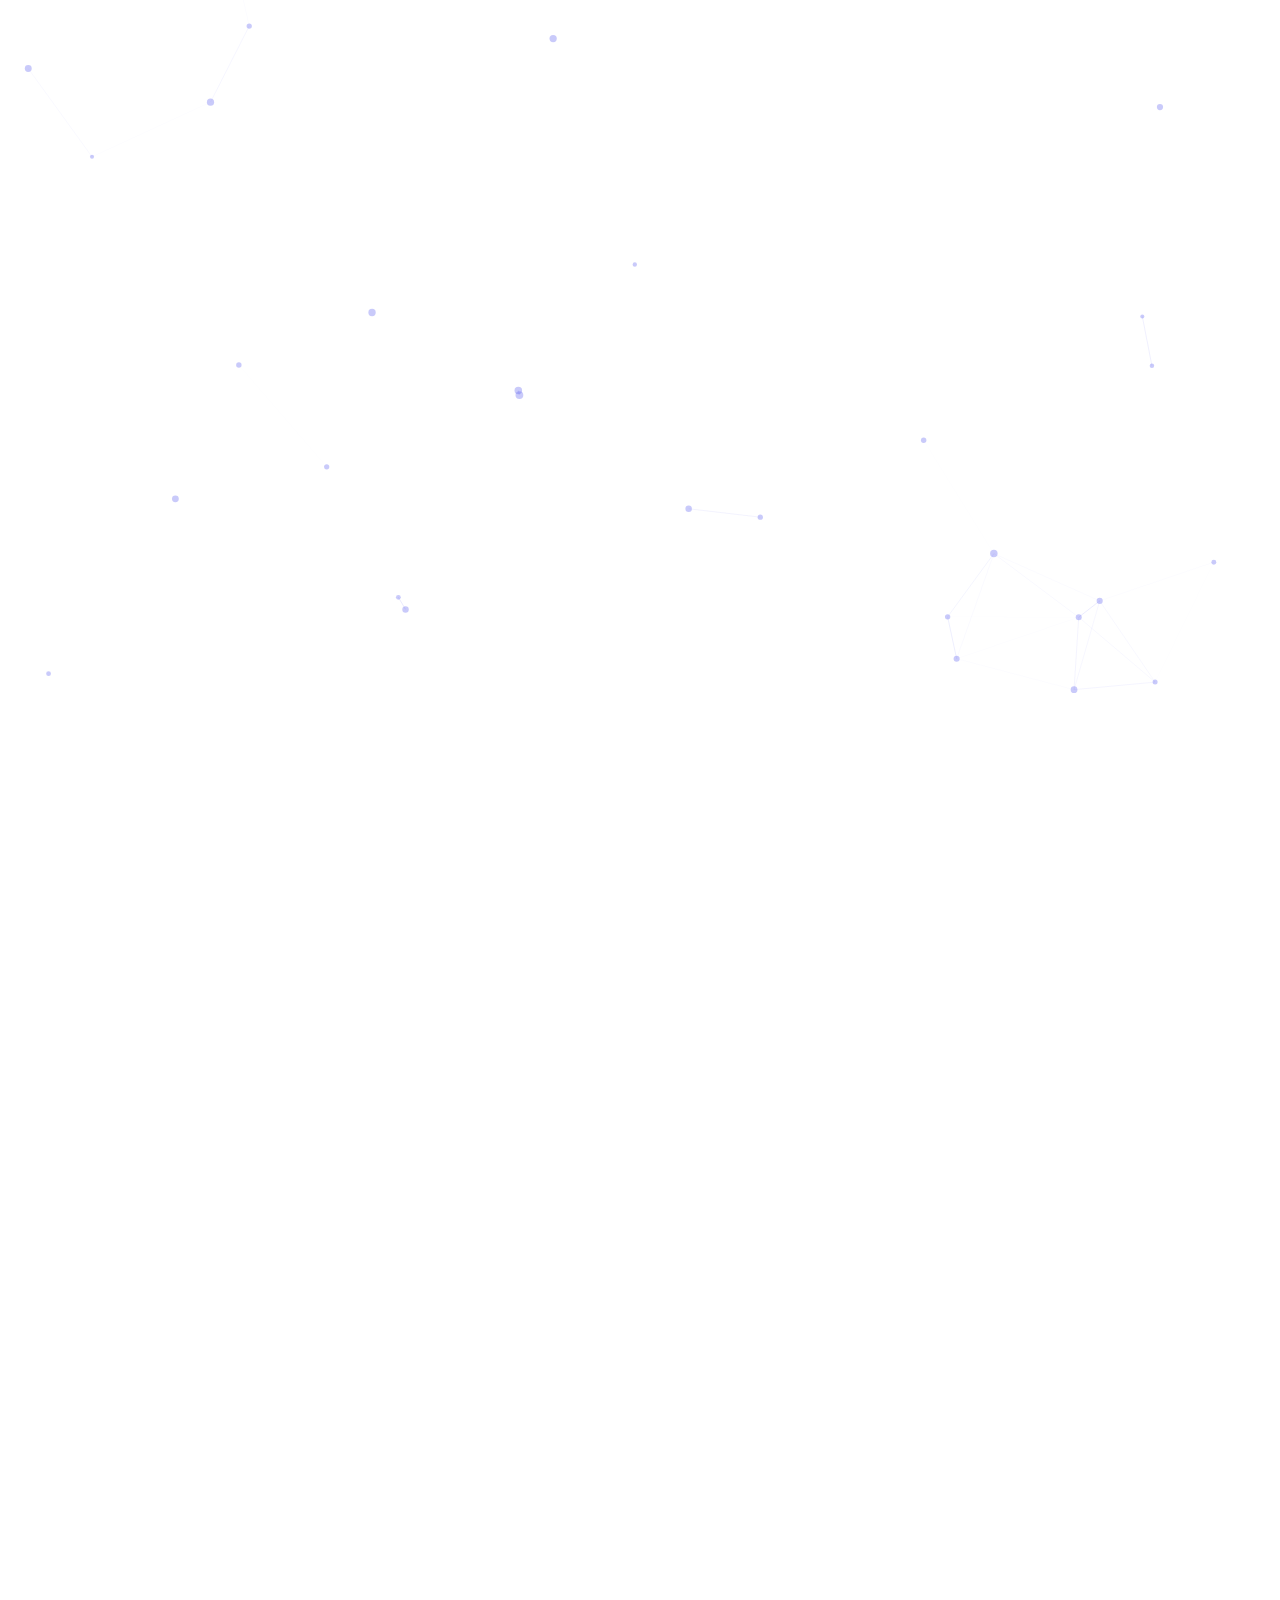
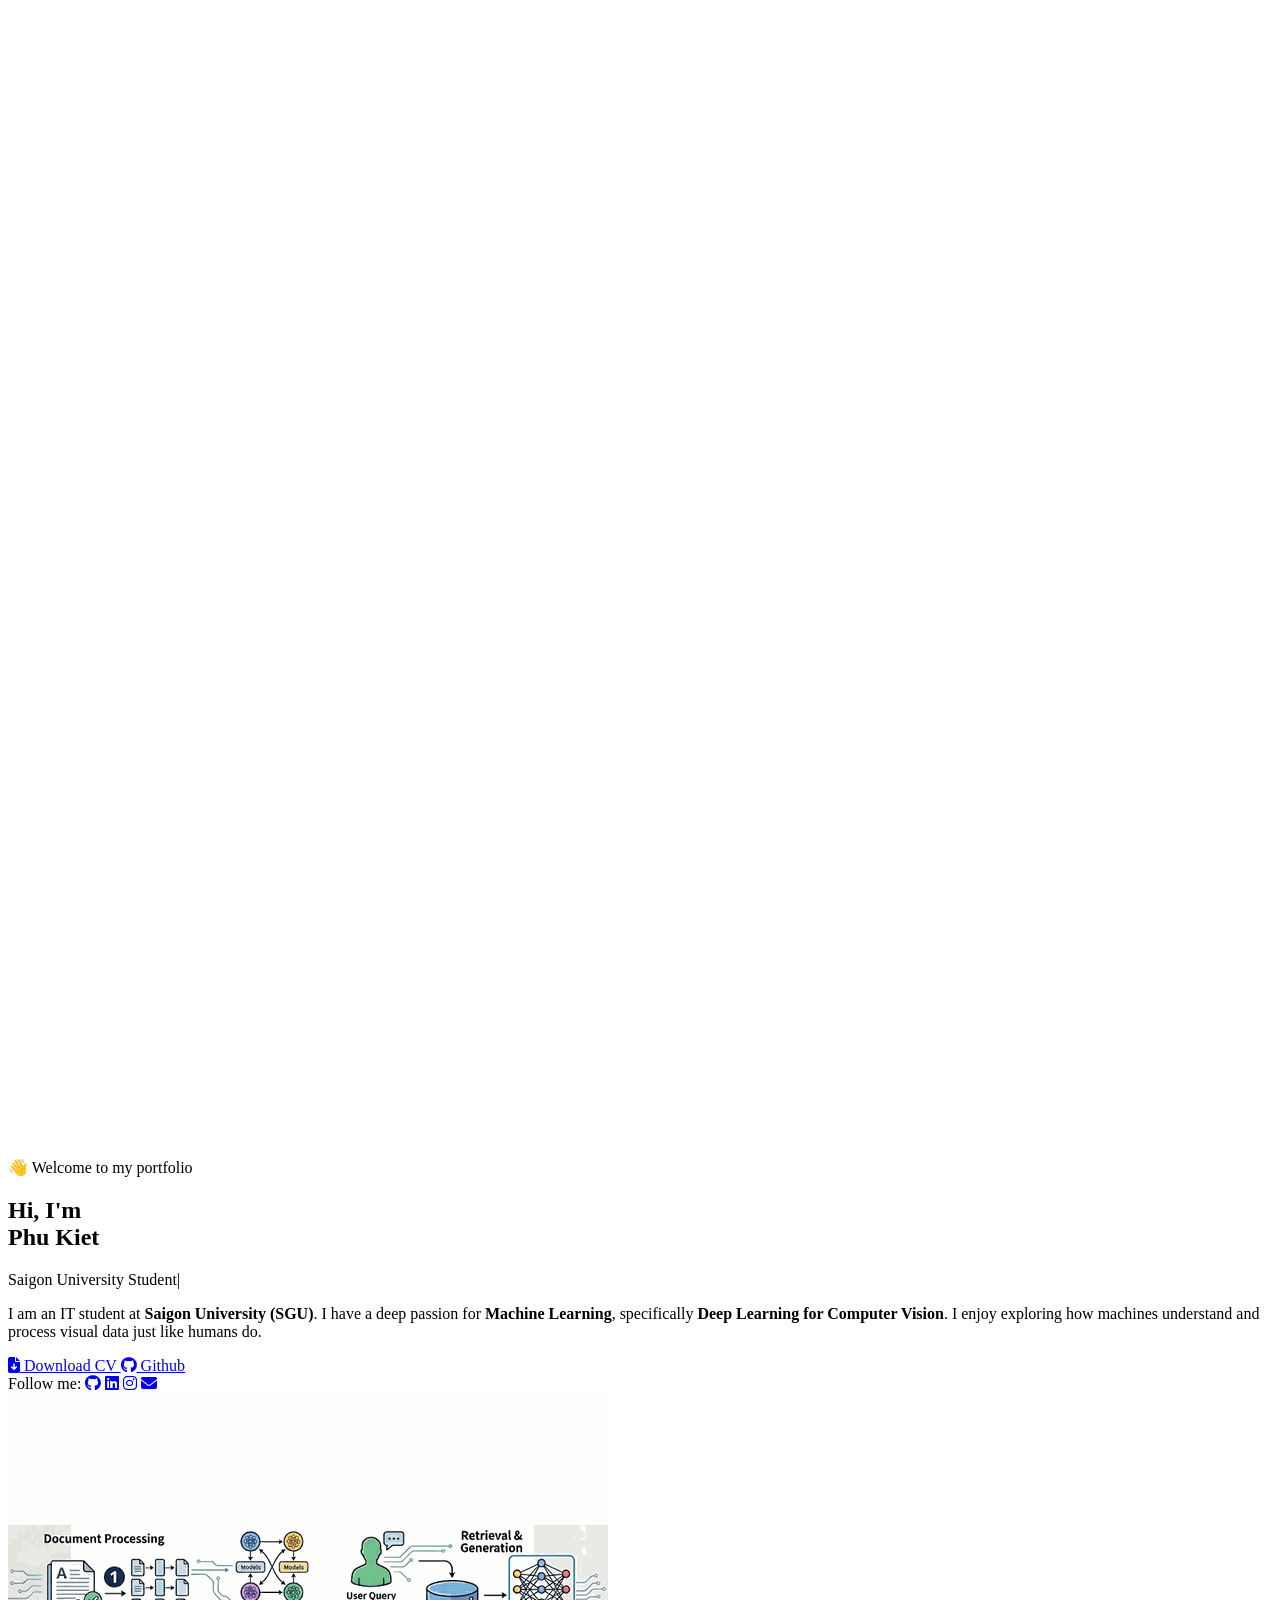
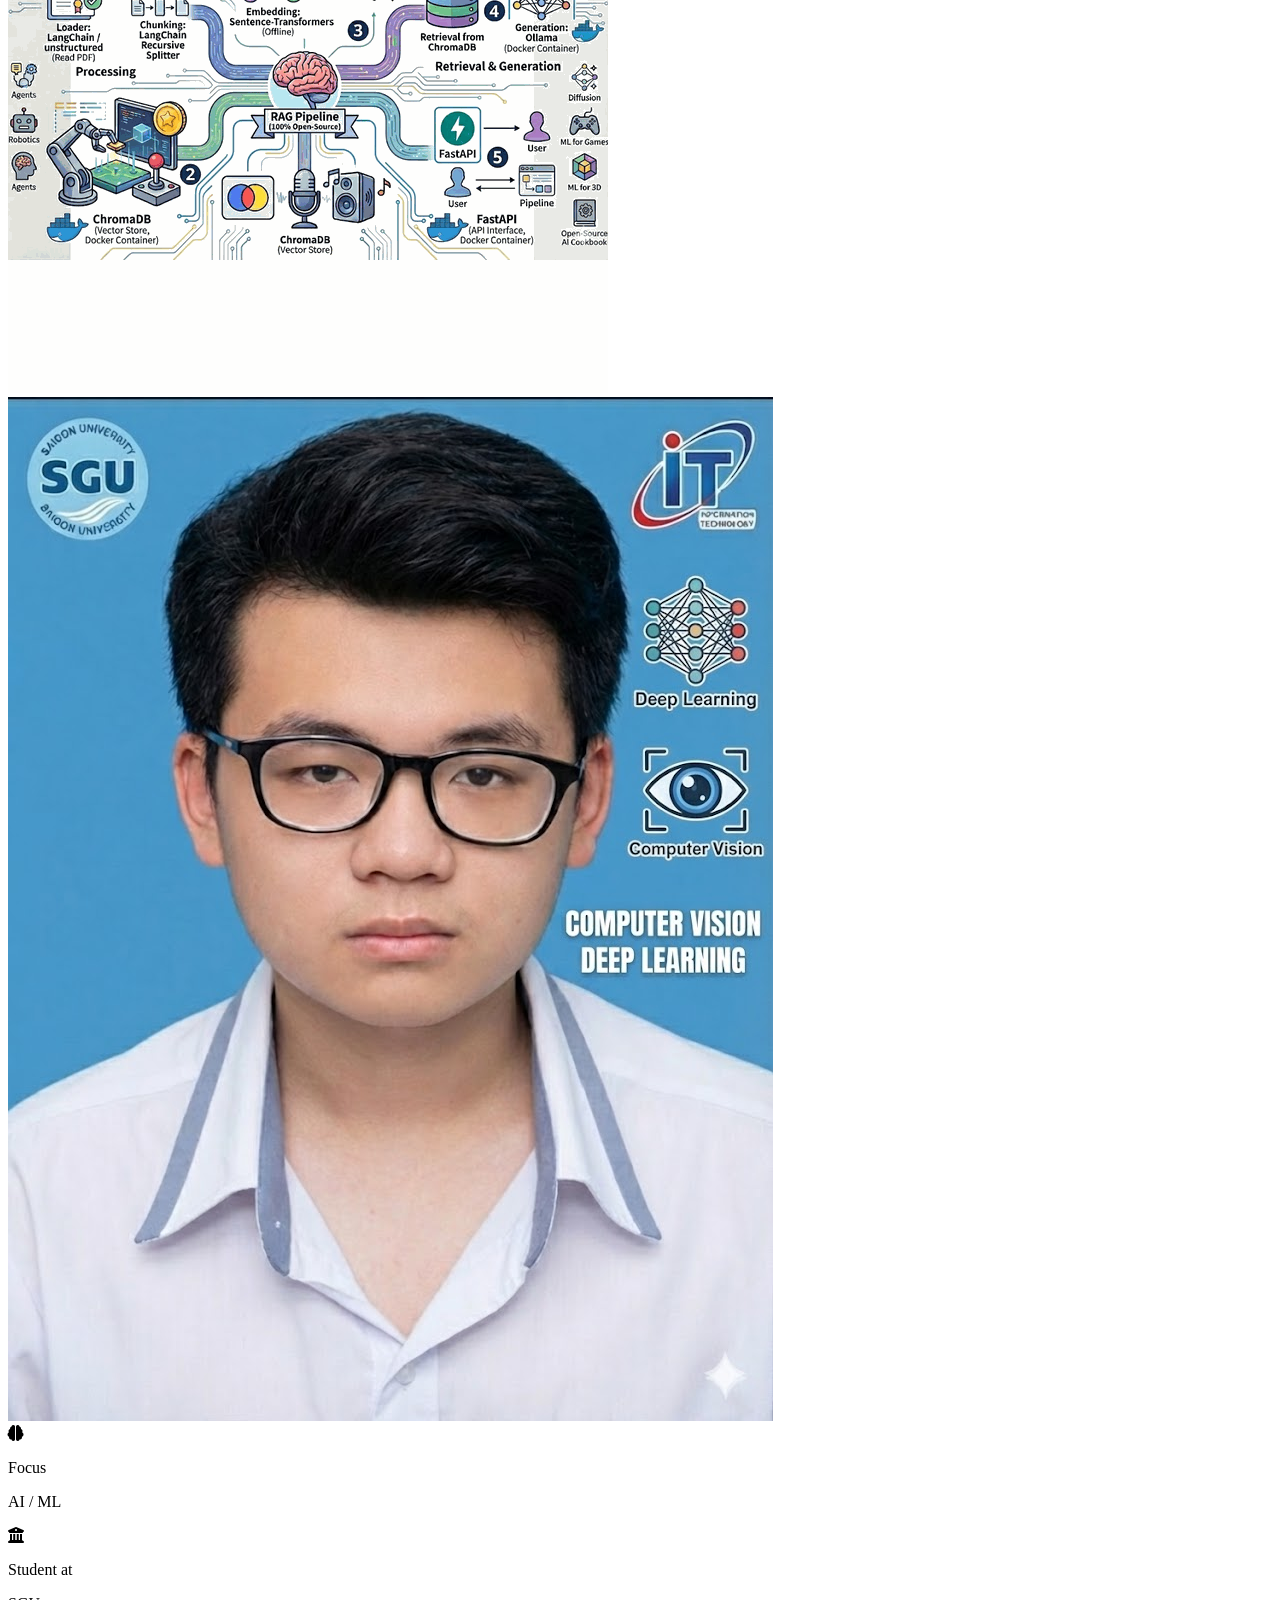
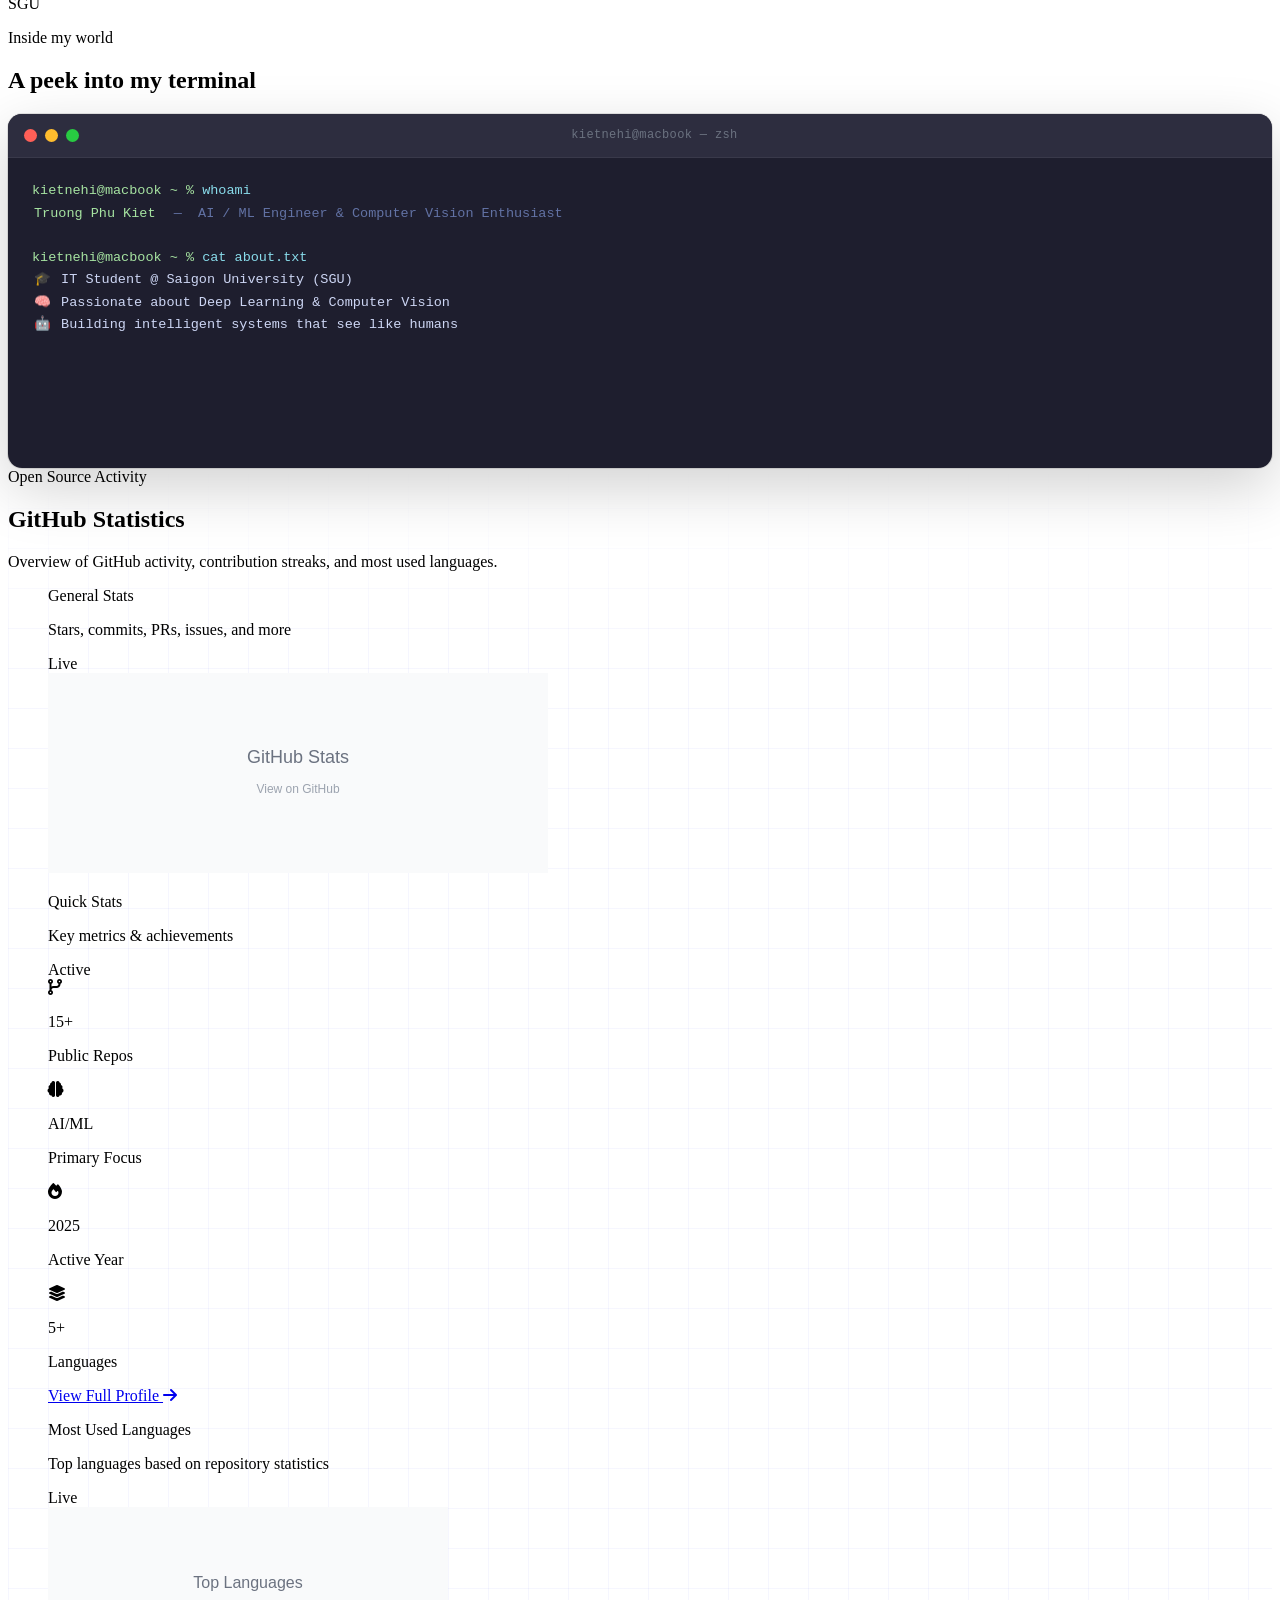
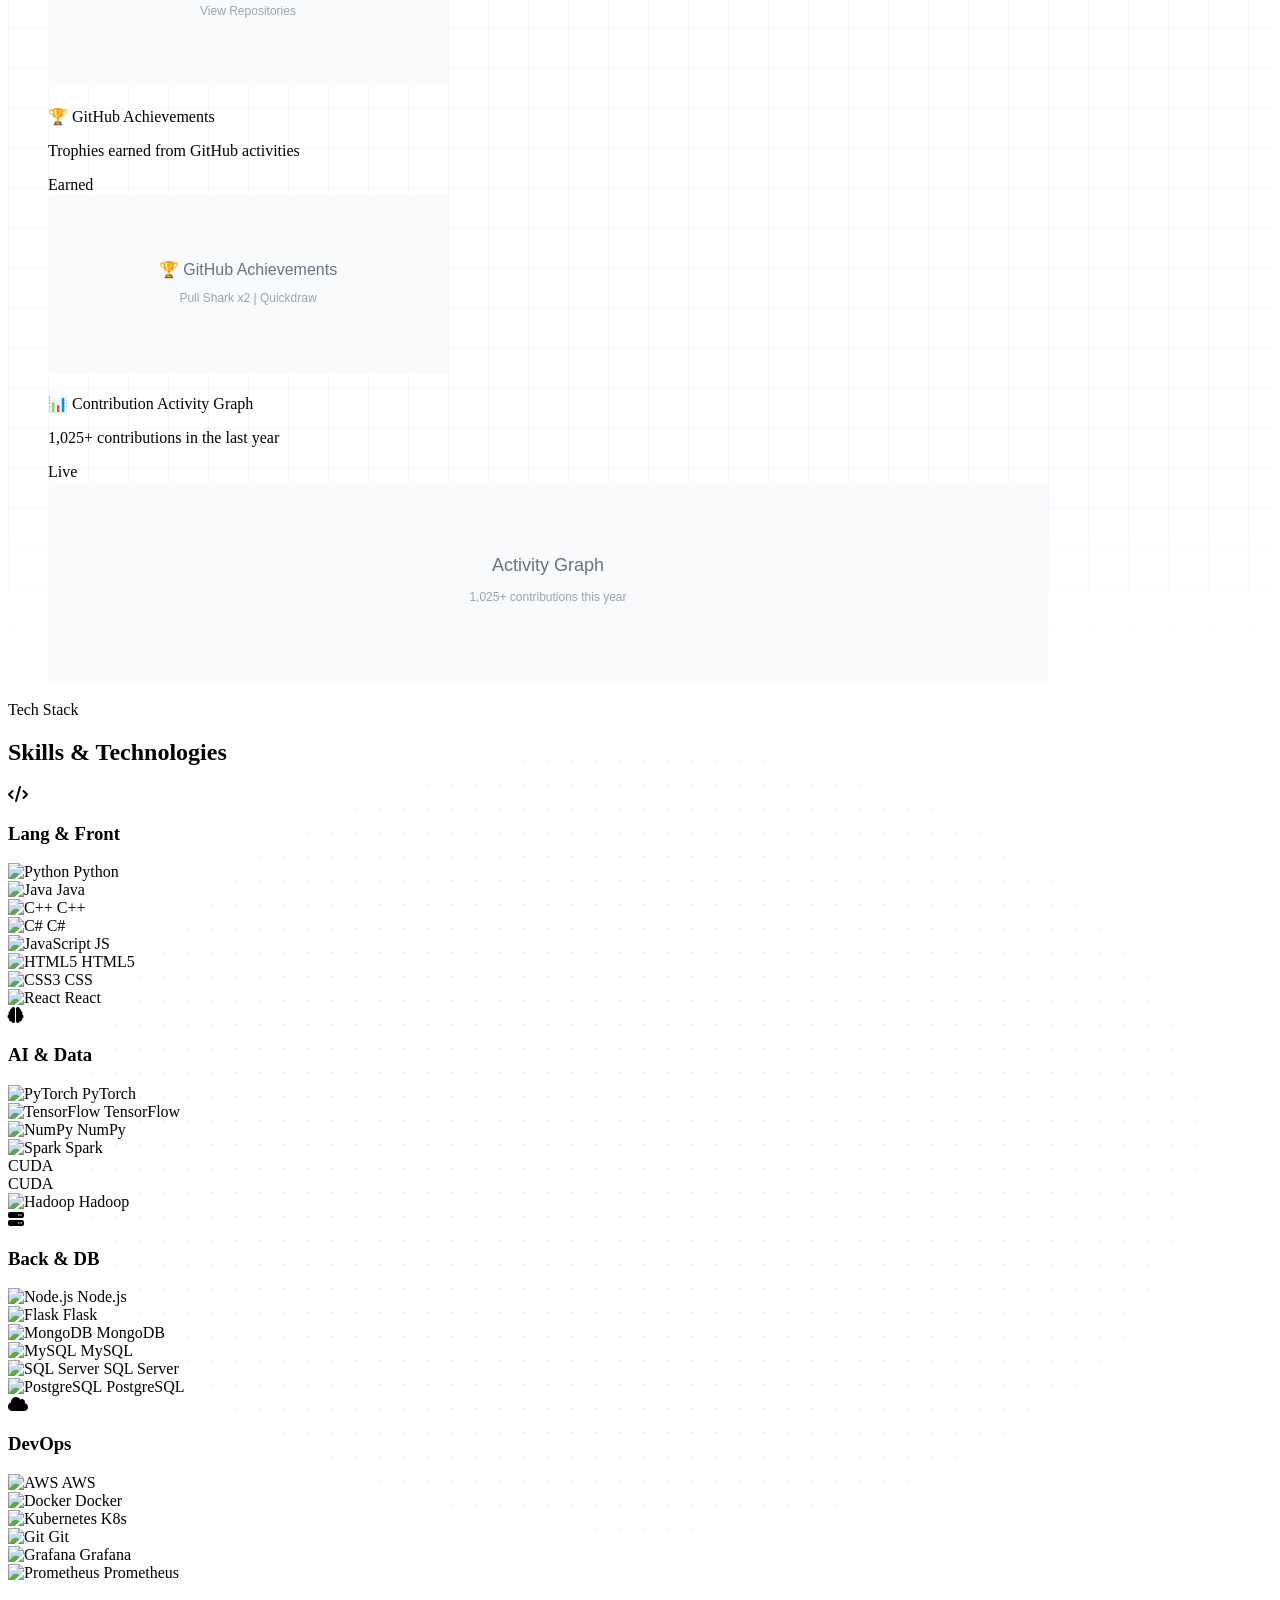
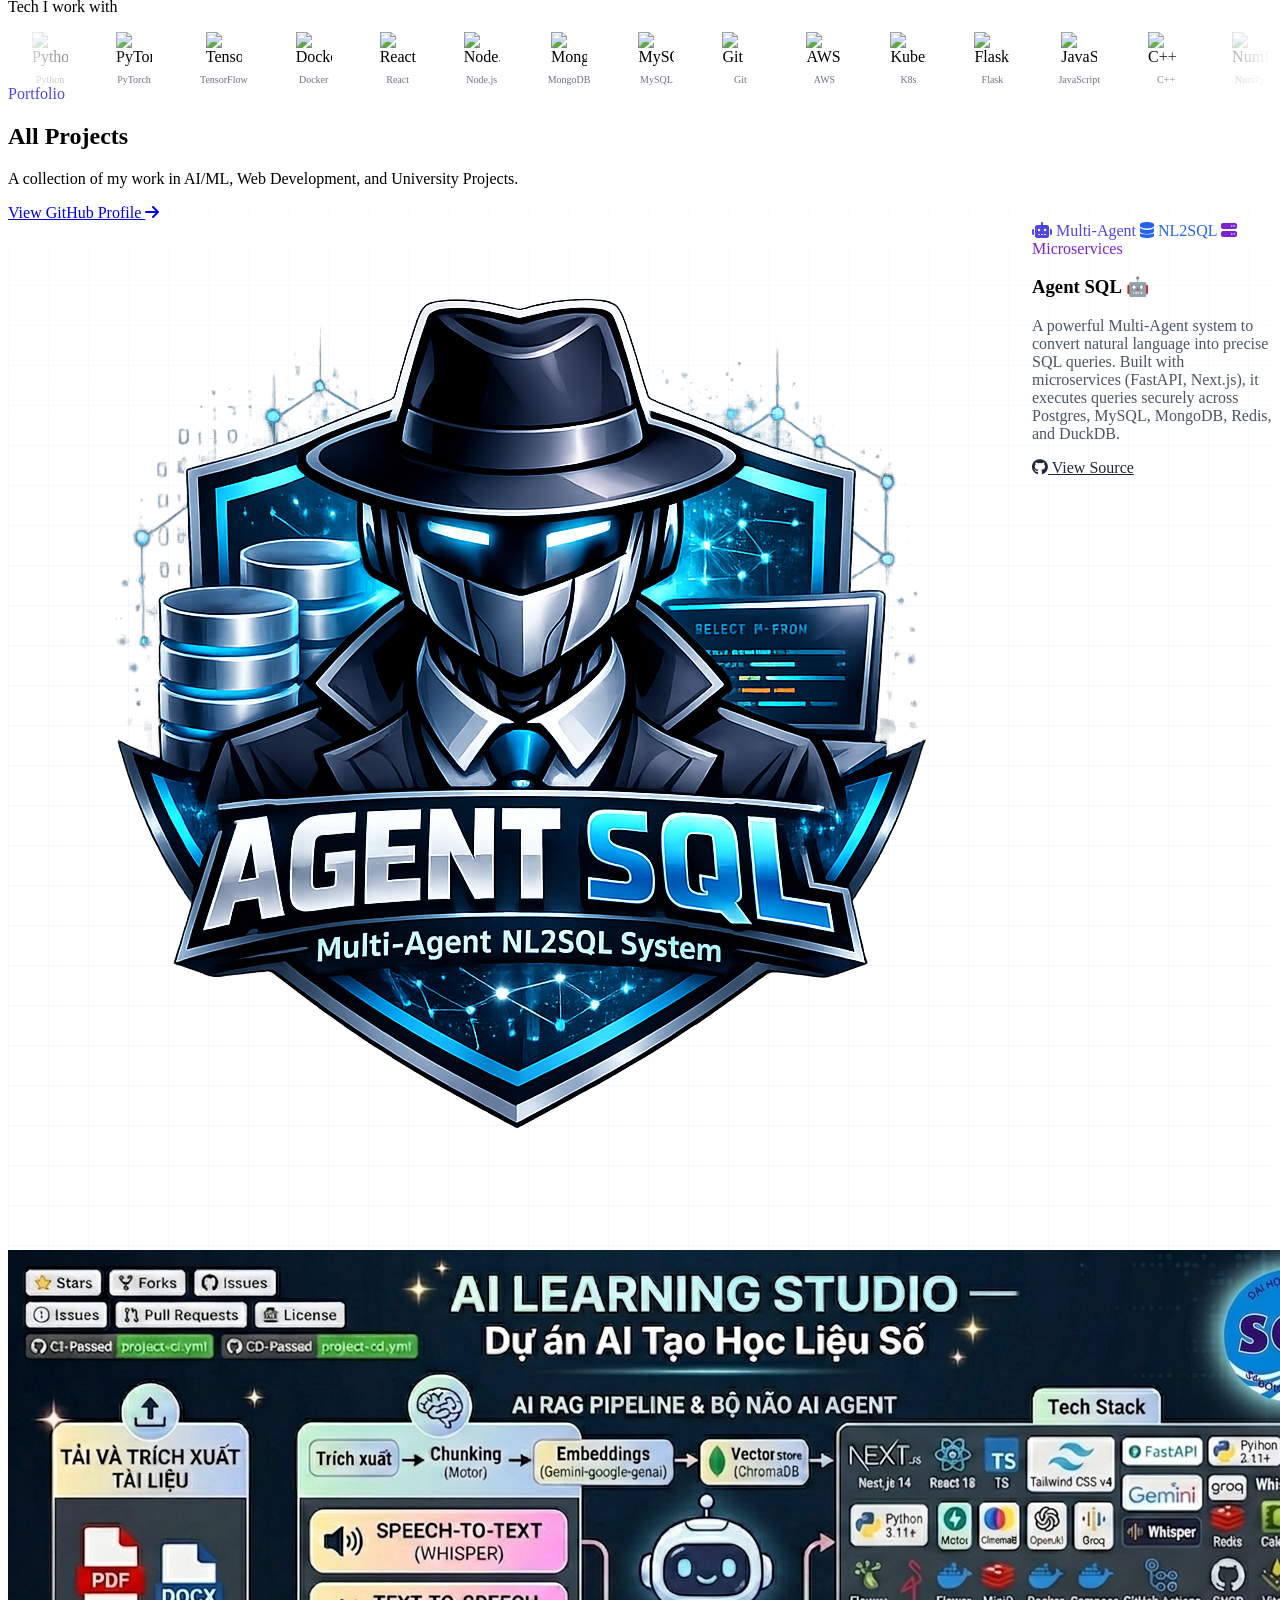
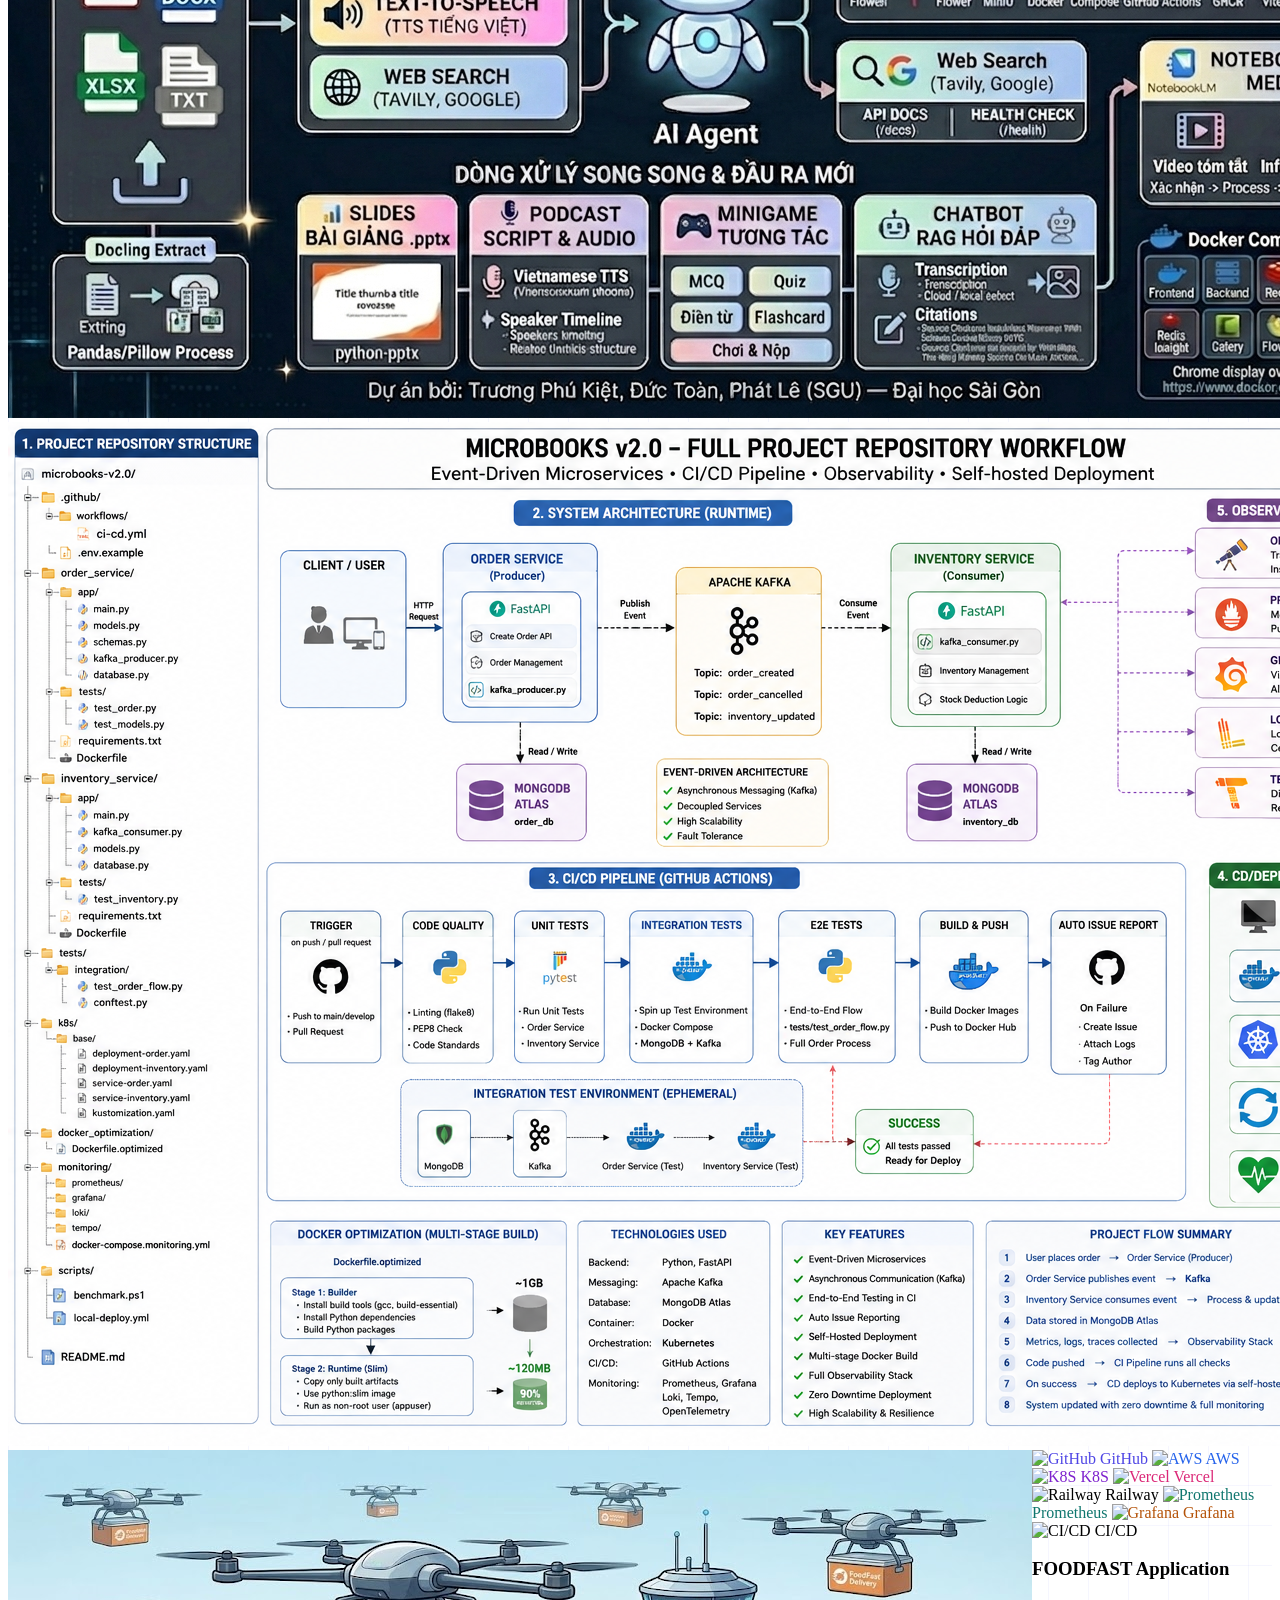
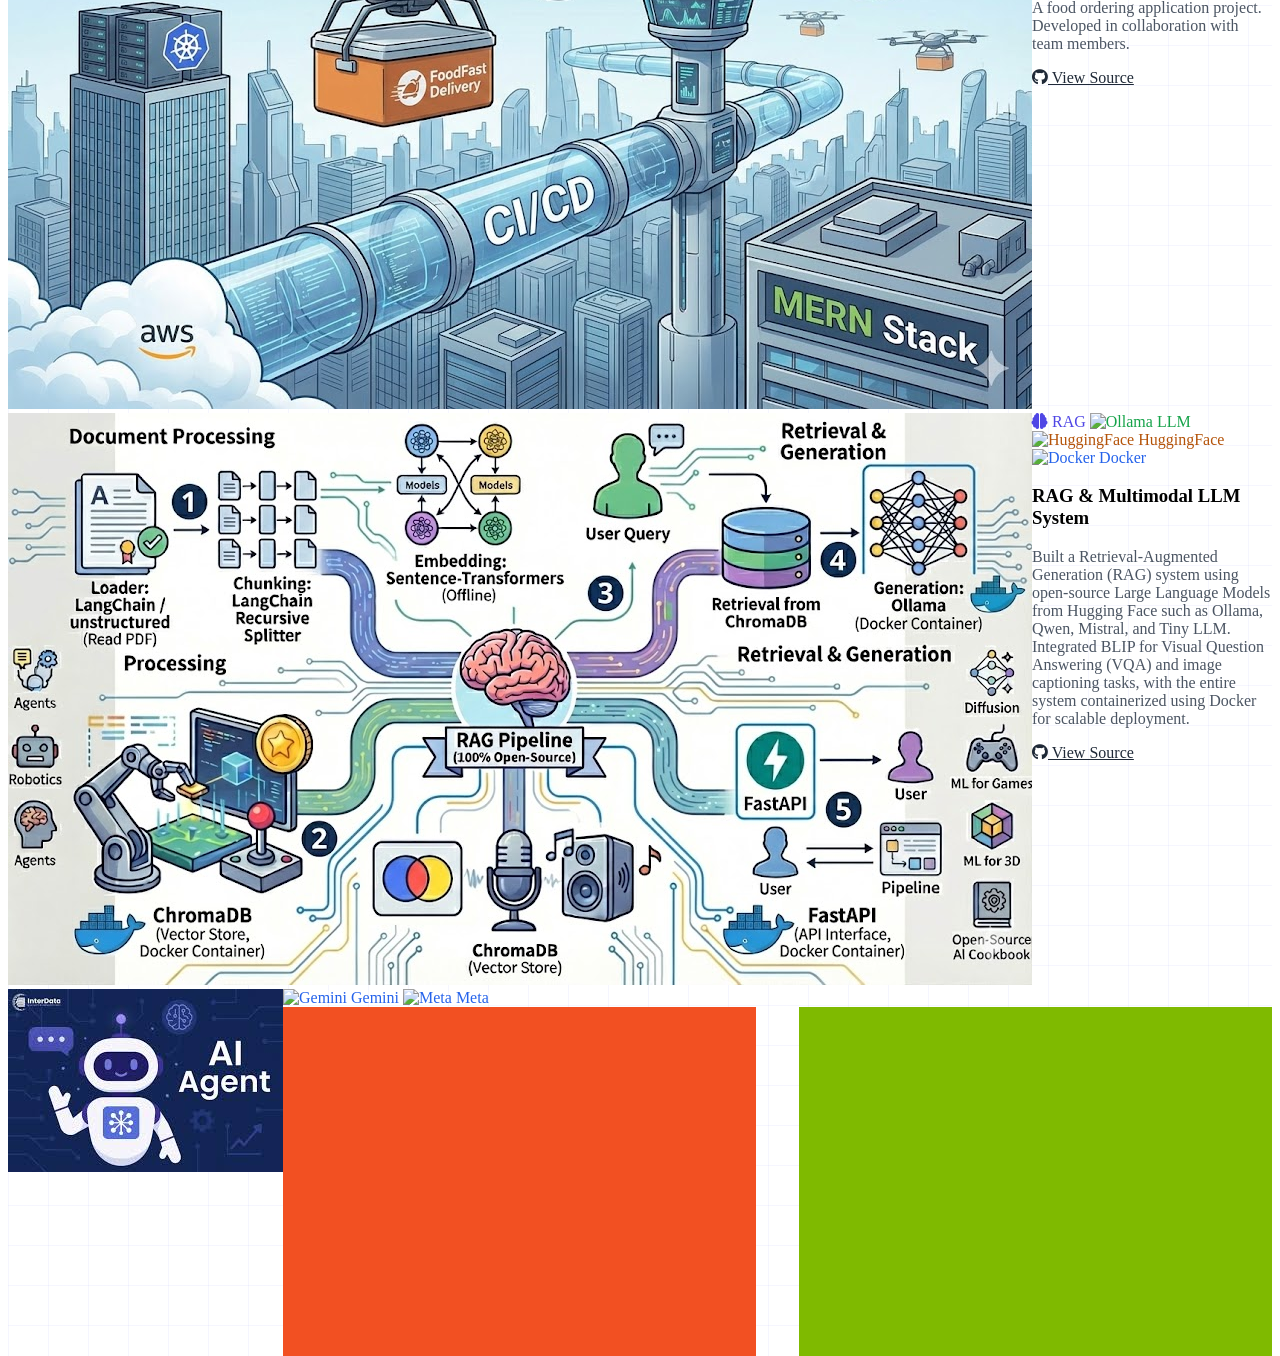
==== commit d0f0309d: "Swap positions of FoodFast and NotebookLM Automation projects Co-Authored-By: Claude Sonnet 4.6 <nor" ====
--- a/index.html
+++ b/index.html
@@ -1162,6 +1162,53 @@
         <div
           class="grid grid-cols-1 sm:grid-cols-2 lg:grid-cols-3 gap-6 sm:gap-8"
         >
+          <!-- Project: Agent SQL -->
+          <article
+            class="bg-white dark:bg-slate-800/80 rounded-2xl overflow-hidden border border-gray-200 dark:border-white/5 hover:border-indigo-500 dark:hover:border-indigo-500/50 transition-all duration-300 hover:shadow-[0_8px_30px_rgb(0,0,0,0.12)] dark:hover:shadow-[0_0_30px_-5px_rgba(99,102,241,0.3)] hover:-translate-y-2 group flex flex-col h-full relative scale-in stagger-1 project-card"
+            data-page="1"
+          >
+            <div class="relative overflow-hidden h-48 shrink-0">
+              <div class="absolute inset-0 bg-gradient-to-t from-transparent dark:from-[#0B1120] via-transparent to-transparent z-10 group-hover:opacity-70 transition-all duration-300"></div>
+              <img
+                src="images/AGENT_SQL.png"
+                alt="Agent SQL"
+                class="w-full h-full object-cover transform group-hover:scale-110 transition duration-700"
+              />
+            </div>
+            <div class="p-6 flex flex-col flex-grow">
+              <div class="flex flex-wrap gap-2 mb-4">
+                <span class="flex items-center gap-1.5 px-2 py-1 text-[11px] font-semibold bg-indigo-500/10 text-indigo-400 border border-indigo-500/20 rounded-lg">
+                  <i class="fas fa-robot text-[10px]"></i>
+                  Multi-Agent
+                </span>
+                <span class="flex items-center gap-1.5 px-2 py-1 text-[11px] font-semibold bg-blue-500/10 text-blue-300 border border-blue-500/20 rounded-lg">
+                  <i class="fas fa-database text-[10px]"></i>
+                  NL2SQL
+                </span>
+                <span class="flex items-center gap-1.5 px-2 py-1 text-[11px] font-semibold bg-purple-500/10 text-purple-400 border border-purple-500/20 rounded-lg">
+                  <i class="fas fa-server text-[10px]"></i>
+                  Microservices
+                </span>
+              </div>
+
+              <h3 class="text-xl font-bold mb-2 group-hover:text-transparent group-hover:bg-clip-text group-hover:bg-gradient-to-r group-hover:from-indigo-600 group-hover:to-purple-600 dark:group-hover:from-indigo-400 dark:group-hover:to-purple-400 transition-all duration-300">
+                Agent SQL 🤖
+              </h3>
+              <p class="text-gray-400 text-sm mb-6 line-clamp-3">
+                A powerful Multi-Agent system to convert natural language into precise SQL queries. Built with microservices (FastAPI, Next.js), it executes queries securely across Postgres, MySQL, MongoDB, Redis, and DuckDB.
+              </p>
+              <div class="mt-auto pt-4 border-t border-gray-700">
+                <a
+                  href="https://github.com/ductoanoxo/Agent_SQL"
+                  target="_blank"
+                  class="text-white bg-gradient-to-r from-indigo-500 to-purple-600 hover:from-indigo-400 hover:to-purple-500 px-4 py-3 rounded-xl text-sm font-semibold transition-all duration-300 inline-flex items-center gap-2 w-full justify-center shadow-lg shadow-indigo-500/30 hover:shadow-indigo-500/50 transform hover:-translate-y-0.5"
+                >
+                  <i class="fab fa-github"></i> View Source
+                </a>
+              </div>
+            </div>
+          </article>
+
           <!-- Project: AI FOR EDUCATION -->
           <article
             class="bg-white dark:bg-slate-800/80 rounded-2xl overflow-hidden border border-gray-200 dark:border-white/5 hover:border-indigo-500 dark:hover:border-indigo-500/50 transition-all duration-300 hover:shadow-[0_8px_30px_rgb(0,0,0,0.12)] dark:hover:shadow-[0_0_30px_-5px_rgba(99,102,241,0.3)] hover:-translate-y-2 group flex flex-col h-full relative scale-in stagger-1 project-card"
@@ -1272,7 +1319,7 @@
           <!-- Project: Smart YouTube Analyzer -->
           <article
             class="bg-white dark:bg-slate-800/80 rounded-2xl overflow-hidden border border-gray-200 dark:border-white/5 hover:border-indigo-500 dark:hover:border-indigo-500/50 transition-all duration-300 hover:shadow-[0_8px_30px_rgb(0,0,0,0.12)] dark:hover:shadow-[0_0_30px_-5px_rgba(99,102,241,0.3)] hover:-translate-y-2 group flex flex-col h-full relative scale-in stagger-3 project-card"
-            data-page="1"
+            data-page="4"
           >
             <div class="relative overflow-hidden h-48 shrink-0">
               <div class="absolute inset-0 bg-gradient-to-t from-transparent dark:from-[#0B1120] via-transparent to-transparent z-10 group-hover:opacity-70 transition-all duration-300"></div>
@@ -1323,688 +1370,10 @@
             </div>
           </article>
 
-          <!-- Project: NotebookLM Automation -->
-          <article
-            class="bg-white dark:bg-slate-800/80 rounded-2xl overflow-hidden border border-gray-200 dark:border-white/5 hover:border-indigo-500 dark:hover:border-indigo-500/50 transition-all duration-300 hover:shadow-[0_8px_30px_rgb(0,0,0,0.12)] dark:hover:shadow-[0_0_30px_-5px_rgba(99,102,241,0.3)] hover:-translate-y-2 group flex flex-col h-full relative scale-in stagger-4 project-card"
-            data-page="1"
-          >
-            <div class="relative overflow-hidden h-48 shrink-0">
-              <div class="absolute inset-0 bg-gradient-to-t from-transparent dark:from-[#0B1120] via-transparent to-transparent z-10 group-hover:opacity-70 transition-all duration-300"></div>
-              <img
-                src="images/notebooklmautomation.png"
-                alt="NotebookLM Automation"
-                class="w-full h-full object-contain transform group-hover:scale-110 transition duration-700"
-              />
-            </div>
-            <div class="p-6 flex flex-col flex-grow">
-              <div class="flex flex-wrap gap-2 mb-4">
-                <span class="flex items-center gap-1.5 px-2 py-1 text-[11px] font-semibold bg-blue-500/10 text-blue-400 border border-blue-500/20 rounded-lg">
-                  <img src="https://cdn.jsdelivr.net/gh/devicons/devicon@latest/icons/python/python-original.svg" class="w-3.5 h-3.5" alt="Python" />
-                  Python
-                </span>
-
-                <span class="flex items-center gap-1.5 px-2 py-1 text-[11px] font-semibold bg-red-500/10 text-red-400 border border-red-500/20 rounded-lg">
-                  <img src="https://cdn.simpleicons.org/playwright/45BA4B" class="w-3.5 h-3.5" alt="Playwright" />
-                  Playwright
-                </span>
-
-                <span class="flex items-center gap-1.5 px-2 py-1 text-[11px] font-semibold bg-gray-500/10 text-gray-300 border border-gray-500/20 rounded-lg">
-                  <i class="fas fa-robot text-[10px]"></i>
-                  Automation
-                </span>
-
-                 <span class="flex items-center gap-1.5 px-2 py-1 text-[11px] font-semibold bg-indigo-500/10 text-indigo-400 border border-indigo-500/20 rounded-lg">
-                  <img src="https://cdn.simpleicons.org/googlegemini/8E75FF" class="w-3.5 h-3.5" alt="AI" />
-                  NotebookLM
-                </span>
-              </div>
-
-              <h3 class="text-xl font-bold mb-2 group-hover:text-transparent group-hover:bg-clip-text group-hover:bg-gradient-to-r group-hover:from-indigo-600 group-hover:to-purple-600 dark:group-hover:from-indigo-400 dark:group-hover:to-purple-400 transition-all duration-300">
-                NotebookLM Automation Tool 🚀
-              </h3>
-              <p class="text-gray-400 text-sm mb-6 line-clamp-3">
-                Full automation suite for Google NotebookLM using Playwright. Features automated document uploading, AI-powered media summary generation, intelligent file downloading, and automatic result sorting.
-              </p>
-              <div class="mt-auto pt-4 border-t border-gray-700">
-                <a
-                  href="https://github.com/Kietnehi/NotebookLM-Automation"
-                  target="_blank"
-                  class="text-white bg-gradient-to-r from-indigo-500 to-purple-600 hover:from-indigo-400 hover:to-purple-500 px-4 py-3 rounded-xl text-sm font-semibold transition-all duration-300 inline-flex items-center gap-2 w-full justify-center shadow-lg shadow-indigo-500/30 hover:shadow-indigo-500/50 transform hover:-translate-y-0.5"
-                >
-                  <i class="fab fa-github"></i> View Source
-                </a>
-              </div>
-            </div>
-          </article>
-          <!-- Project: n8n Quick Tunnels (moved to page 2) -->
-          <article
-            class="bg-white dark:bg-slate-800/80 rounded-2xl overflow-hidden border border-gray-200 dark:border-white/5 hover:border-indigo-500 dark:hover:border-indigo-500/50 transition-all duration-300 hover:shadow-[0_8px_30px_rgb(0,0,0,0.12)] dark:hover:shadow-[0_0_30px_-5px_rgba(99,102,241,0.3)] hover:-translate-y-2 group flex flex-col h-full relative scale-in stagger-1 project-card"
-            data-page="2"
-          >
-            <div class="relative overflow-hidden h-48 shrink-0">
-              <div class="absolute inset-0 bg-gradient-to-t from-transparent dark:from-[#0B1120] via-transparent to-transparent z-10 group-hover:opacity-70 transition-all duration-300"></div>
-              <img
-                src="images/n8n.png"
-                alt="n8n Quick Tunnels"
-                class="w-full h-full object-contain transform group-hover:scale-110 transition duration-700"
-              />
-            </div>
-            <div class="p-6 flex flex-col flex-grow">
-              <div class="flex flex-wrap gap-2 mb-4">
-                <span class="flex items-center gap-1.5 px-2 py-1 text-[11px] font-semibold bg-red-500/10 text-red-400 border border-red-500/20 rounded-lg">
-                  <img src="https://cdn.simpleicons.org/n8n/FF6D5A" class="w-3.5 h-3.5" alt="n8n" />
-                  n8n
-                </span>
-
-                <span class="flex items-center gap-1.5 px-2 py-1 text-[11px] font-semibold bg-blue-500/10 text-blue-400 border border-blue-500/20 rounded-lg">
-                  <img src="https://cdn.simpleicons.org/cloudflare/F38020" class="w-3.5 h-3.5" alt="Cloudflare" />
-                  Cloudflare
-                </span>
-
-                <span class="flex items-center gap-1.5 px-2 py-1 text-[11px] font-semibold bg-indigo-500/10 text-indigo-400 border border-indigo-500/20 rounded-lg">
-                  <img src="https://cdn.simpleicons.org/ngrok/1F1E37" class="w-3.5 h-3.5 invert" alt="Ngrok" />
-                  Ngrok
-                </span>
-              </div>
-
-              <h3 class="text-xl font-bold mb-2 group-hover:text-transparent group-hover:bg-clip-text group-hover:bg-gradient-to-r group-hover:from-indigo-600 group-hover:to-purple-600 dark:group-hover:from-indigo-400 dark:group-hover:to-purple-400 transition-all duration-300">
-                n8n Quick Tunnels 🚀
-              </h3>
-              <p class="text-gray-400 text-sm mb-6 line-clamp-3">
-                Comprehensive guide for exposing local n8n instances to the public internet. Features 3 secure tunneling methods: Cloudflare Tunnel, Ngrok, and n8n's integrated tunnels.
-              </p>
-              <div class="mt-auto pt-4 border-t border-gray-700">
-                <a
-                  href="https://github.com/Kietnehi/n8n_quick_tunnels"
-                  target="_blank"
-                  class="text-white bg-gradient-to-r from-indigo-500 to-purple-600 hover:from-indigo-400 hover:to-purple-500 px-4 py-3 rounded-xl text-sm font-semibold transition-all duration-300 inline-flex items-center gap-2 w-full justify-center shadow-lg shadow-indigo-500/30 hover:shadow-indigo-500/50 transform hover:-translate-y-0.5"
-                >
-                  <i class="fab fa-github"></i> View Source
-                </a>
-              </div>
-            </div>
-          </article>
-
-          <!-- Project 1: YOLO -->
-          <article
-            class="bg-white dark:bg-slate-800/80 rounded-2xl overflow-hidden border border-gray-200 dark:border-white/5 hover:border-indigo-500 dark:hover:border-indigo-500/50 transition-all duration-300 hover:shadow-[0_8px_30px_rgb(0,0,0,0.12)] dark:hover:shadow-[0_0_30px_-5px_rgba(99,102,241,0.3)] hover:-translate-y-2 group flex flex-col h-full relative scale-in stagger-2 project-card"
-            data-page="2"
-          >
-            <div class="relative overflow-hidden h-48 shrink-0">
-              <div class="absolute inset-0 bg-gradient-to-t from-transparent dark:from-[#0B1120] via-transparent to-transparent z-10 group-hover:opacity-70 transition-all duration-300"></div>
-              <img
-                src="images/yolo.jpg"
-                alt="Object Detection"
-                class="w-full h-full object-contain transform group-hover:scale-110 transition duration-700"
-              />
-            </div>
-            <div class="p-6 flex flex-col flex-grow">
-              <div class="flex flex-wrap gap-2 mb-4">
-                <span class="flex items-center gap-1.5 px-2 py-1 text-[11px] font-semibold bg-blue-500/10 text-blue-400 border border-blue-500/20 rounded-lg">
-                  <img src="https://cdn.simpleicons.org/python/3776AB" class="w-3.5 h-3.5" alt="Python" />
-                  Python
-                </span>
-
-                <span class="flex items-center gap-1.5 px-2 py-1 text-[11px] font-semibold bg-green-500/10 text-green-400 border border-green-500/20 rounded-lg">
-                  <img src="https://cdn.simpleicons.org/opencv/5C3EE8" class="w-3.5 h-3.5" alt="OpenCV" />
-                  OpenCV
-                </span>
-
-                <span class="flex items-center gap-1.5 px-2 py-1 text-[11px] font-semibold bg-blue-500/10 text-blue-300 border border-blue-500/20 rounded-lg">
-                  <img src="https://cdn.simpleicons.org/ultralytics/blue" class="w-3.5 h-3.5" alt="YOLO" />
-                  YOLO
-                </span>
-              </div>
-
-              <h3 class="text-xl font-bold mb-2 group-hover:text-transparent group-hover:bg-clip-text group-hover:bg-gradient-to-r group-hover:from-indigo-600 group-hover:to-purple-600 dark:group-hover:from-indigo-400 dark:group-hover:to-purple-400 transition-all duration-300">
-                Object Detection Using YOLO
-              </h3>
-              <p class="text-gray-400 text-sm mb-6 line-clamp-3">
-                Object detection project using YOLO (You Only Look Once) algorithm, 
-                applied in Computer Vision tasks with OpenCV.
-              </p>
-              <div class="mt-auto pt-4 border-t border-gray-700">
-                <a
-                  href="https://github.com/Kietnehi/ObjectDetection_Using_YOLO"
-                  target="_blank"
-                  class="text-white bg-gradient-to-r from-indigo-500 to-purple-600 hover:from-indigo-400 hover:to-purple-500 px-4 py-3 rounded-xl text-sm font-semibold transition-all duration-300 inline-flex items-center gap-2 w-full justify-center shadow-lg shadow-indigo-500/30 hover:shadow-indigo-500/50 transform hover:-translate-y-0.5"
-                >
-                  <i class="fab fa-github"></i> View Source
-                </a>
-              </div>
-            </div>
-          </article>
-
-          <!-- Project: SGU E‑commerce Testing (Page 2) -->
-          <article
-            class="bg-white dark:bg-slate-800/80 rounded-2xl overflow-hidden border border-gray-200 dark:border-white/5 hover:border-indigo-500 dark:hover:border-indigo-500/50 transition-all duration-300 hover:shadow-[0_8px_30px_rgb(0,0,0,0.12)] dark:hover:shadow-[0_0_30px_-5px_rgba(99,102,241,0.3)] hover:-translate-y-2 group flex flex-col h-full relative project-card"
-            data-page="2"
-          >
-            <div class="relative overflow-hidden h-48 shrink-0">
-              <div class="absolute inset-0 bg-gradient-to-t from-transparent dark:from-[#0B1120] via-transparent to-transparent z-10 group-hover:opacity-70 transition-all duration-300"></div>
-              <img
-                src="images/testing.png"
-                alt="Testing Documentation & CI/CD"
-                class="w-full h-full object-contain transform group-hover:scale-110 transition duration-700"
-              />
-            </div>
-            <div class="p-6 flex flex-col flex-grow">
-              <div class="flex flex-wrap gap-2 mb-3">
-                <span class="px-2 py-1 text-xs font-medium bg-blue-500/20 text-blue-300 rounded">Testing</span>
-                <span class="px-2 py-1 text-xs font-medium bg-yellow-500/20 text-yellow-300 rounded">Docker</span>
-                <span class="px-2 py-1 text-xs font-medium bg-green-500/20 text-green-300 rounded">CI/CD</span>
-                <span class="px-2 py-1 text-xs font-medium bg-purple-500/20 text-purple-300 rounded">Vercel / Railway</span>
-                <span class="px-2 py-1 text-xs font-medium bg-indigo-500/20 text-indigo-300 rounded">Docs</span>
-              </div>
-
-              <h3 class="text-xl font-bold mb-2 group-hover:text-transparent group-hover:bg-clip-text group-hover:bg-gradient-to-r group-hover:from-indigo-600 group-hover:to-purple-600 dark:group-hover:from-indigo-400 dark:group-hover:to-purple-400 transition-all duration-300">E‑commerce Website — Testing & DevOps</h3>
-
-              <p class="text-gray-400 text-sm mb-6 line-clamp-3">Comprehensive software testing deliverables for the SGU clothing e‑commerce project: Dockerized app, CI/CD pipelines, deployments to Vercel & Railway. Includes test artifacts (DOCX, Excel test cases), and full architecture & behavior diagrams (C4, Activity, Sequence, Deployment, DFD, ERD). Test suites cover black‑box and white‑box approaches.</p>
-
-              <div class="mt-auto pt-4 border-t border-gray-700 grid grid-cols-1 gap-2">
-                <a href="https://github.com/ductoanoxo/sgu25_doan_ktpm" target="_blank" class="text-white bg-indigo-600 hover:bg-indigo-700 px-4 py-2 rounded-lg text-sm transition inline-flex items-center gap-2 justify-center">
-                  <i class="fab fa-github"></i> View Repo
-                </a>
-               
-              </div>
-            </div>
-          </article>
-
-          <!-- Project: EN->FR Machine Translation -->
-          <article
-            class="bg-white dark:bg-slate-800/80 rounded-2xl overflow-hidden border border-gray-200 dark:border-white/5 hover:border-indigo-500 dark:hover:border-indigo-500/50 transition-all duration-300 hover:shadow-[0_8px_30px_rgb(0,0,0,0.12)] dark:hover:shadow-[0_0_30px_-5px_rgba(99,102,241,0.3)] hover:-translate-y-2 group flex flex-col h-full relative project-card"
-            data-page="2"
-          >
-            <div class="relative overflow-hidden h-48 shrink-0">
-              <div class="absolute inset-0 bg-gradient-to-t from-transparent dark:from-[#0B1120] via-transparent to-transparent z-10 group-hover:opacity-70 transition-all duration-300"></div>
-              <img
-                src="images/translation.jpg"
-                alt="Machine Translation EN-FR"
-                class="w-full h-full object-contain transform group-hover:scale-110 transition duration-700"
-              />
-            </div>
-            <div class="p-6 flex flex-col flex-grow">
-              <div class="flex flex-wrap gap-2 mb-4">
-                <span class="flex items-center gap-1.5 px-2 py-1 text-[11px] font-semibold bg-yellow-500/10 text-yellow-500 border border-yellow-500/20 rounded-lg">
-                  <img src="https://cdn.simpleicons.org/huggingface/FFD21E" class="w-3.5 h-3.5" alt="NLP" />
-                  NLP
-                </span>
-
-                <span class="flex items-center gap-1.5 px-2 py-1 text-[11px] font-semibold bg-indigo-500/10 text-indigo-400 border border-indigo-500/20 rounded-lg">
-                  <img src="https://cdn.simpleicons.org/googletranslate/4285F4" class="w-3.5 h-3.5" alt="Translation" />
-                  MT
-                </span>
-
-                <span class="flex items-center gap-1.5 px-2 py-1 text-[11px] font-semibold bg-blue-500/10 text-blue-400 border border-blue-500/20 rounded-lg">
-                  <img src="https://cdn.jsdelivr.net/gh/devicons/devicon@latest/icons/docker/docker-original.svg" class="w-3.5 h-3.5" alt="Docker" />
-                  Docker
-                </span>
-
-                <span class="flex items-center gap-1.5 px-2 py-1 text-[11px] font-semibold bg-gray-500/10 text-gray-300 border border-gray-500/20 rounded-lg">
-                  <img src="https://cdn.jsdelivr.net/gh/devicons/devicon@latest/icons/flask/flask-original.svg" class="w-3.5 h-3.5 invert" alt="Flask" />
-                  Flask
-                </span>
-              </div>
-
-              <h3 class="text-xl font-bold mb-2 group-hover:text-transparent group-hover:bg-clip-text group-hover:bg-gradient-to-r group-hover:from-indigo-600 group-hover:to-purple-600 dark:group-hover:from-indigo-400 dark:group-hover:to-purple-400 transition-all duration-300">
-                EN → FR Machine Translation
-              </h3>
-              <p class="text-gray-400 text-sm mb-6 line-clamp-3">
-                A simple web demo for English→French translation using an open-source model. Containerized with Docker for easy deployment.
-              </p>
-              <div class="mt-auto pt-4 border-t border-gray-700">
-                <a
-                  href="https://github.com/Kietnehi/NLP_Machine_Translation_EN-FR"
-                  target="_blank"
-                  class="text-white bg-gradient-to-r from-indigo-500 to-purple-600 hover:from-indigo-400 hover:to-purple-500 px-4 py-3 rounded-xl text-sm font-semibold transition-all duration-300 inline-flex items-center gap-2 w-full justify-center shadow-lg shadow-indigo-500/30 hover:shadow-indigo-500/50 transform hover:-translate-y-0.5"
-                >
-                  <i class="fab fa-github"></i> View Source
-                </a>
-              </div>
-            </div>
-          </article>
-
-          <!-- Project 2: Image Classification -->
-          <article
-            class="bg-white dark:bg-slate-800/80 rounded-2xl overflow-hidden border border-gray-200 dark:border-white/5 hover:border-indigo-500 dark:hover:border-indigo-500/50 transition-all duration-300 hover:shadow-[0_8px_30px_rgb(0,0,0,0.12)] dark:hover:shadow-[0_0_30px_-5px_rgba(99,102,241,0.3)] hover:-translate-y-2 group flex flex-col h-full relative scale-in stagger-5 project-card"
-            data-page="3"
-          >
-            <div class="relative overflow-hidden h-48 shrink-0">
-              <div class="absolute inset-0 bg-gradient-to-t from-transparent dark:from-[#0B1120] via-transparent to-transparent z-10 group-hover:opacity-70 transition-all duration-300"></div>
-              <img
-                src="images/image_classifications.jpg"
-                alt="Image Classification"
-                class="w-full h-full object-contain transform group-hover:scale-110 transition duration-700"
-              />
-            </div>
-            <div class="p-6 flex flex-col flex-grow">
-              <div class="flex flex-wrap gap-2 mb-4">
-                <span class="flex items-center gap-1.5 px-2 py-1 text-[11px] font-semibold bg-orange-500/10 text-orange-400 border border-orange-500/20 rounded-lg">
-                  <img src="https://cdn.jsdelivr.net/gh/devicons/devicon@latest/icons/tensorflow/tensorflow-original.svg" class="w-3.5 h-3.5" alt="TensorFlow" />
-                  Deep Learning
-                </span>
-
-                <span class="flex items-center gap-1.5 px-2 py-1 text-[11px] font-semibold bg-pink-500/10 text-pink-400 border border-pink-500/20 rounded-lg">
-                  <img src="https://cdn.jsdelivr.net/gh/devicons/devicon@latest/icons/keras/keras-original.svg" class="w-3.5 h-3.5" alt="CNN" />
-                  CNN
-                </span>
-
-                <span class="flex items-center gap-1.5 px-2 py-1 text-[11px] font-semibold bg-blue-500/10 text-blue-400 border border-blue-500/20 rounded-lg">
-                  <img src="https://cdn.jsdelivr.net/gh/devicons/devicon@latest/icons/python/python-original.svg" class="w-3.5 h-3.5" alt="Python" />
-                  Python
-                </span>
-              </div>
-
-              <h3 class="text-xl font-bold mb-2 group-hover:text-transparent group-hover:bg-clip-text group-hover:bg-gradient-to-r group-hover:from-indigo-600 group-hover:to-purple-600 dark:group-hover:from-indigo-400 dark:group-hover:to-purple-400 transition-all duration-300">
-                Image Classification
-              </h3>
-              <p class="text-gray-400 text-sm mb-6 line-clamp-3">
-                Building Convolutional Neural Networks (CNNs) using TensorFlow and Keras to classify images
-                into different categories with high accuracy.
-              </p>
-              <div class="mt-auto pt-4 border-t border-gray-700">
-                <a
-                  href="https://github.com/Kietnehi/ImageClassification"
-                  target="_blank"
-                  class="text-white bg-gradient-to-r from-indigo-500 to-purple-600 hover:from-indigo-400 hover:to-purple-500 px-4 py-3 rounded-xl text-sm font-semibold transition-all duration-300 inline-flex items-center gap-2 w-full justify-center shadow-lg shadow-indigo-500/30 hover:shadow-indigo-500/50 transform hover:-translate-y-0.5"
-                >
-                  <i class="fab fa-github"></i> View Source
-                </a>
-              </div>
-            </div>
-          </article>
-
-          <!-- Project 3: Fake News -->
-          <article
-            class="bg-white dark:bg-slate-800/80 rounded-2xl overflow-hidden border border-gray-200 dark:border-white/5 hover:border-indigo-500 dark:hover:border-indigo-500/50 transition-all duration-300 hover:shadow-[0_8px_30px_rgb(0,0,0,0.12)] dark:hover:shadow-[0_0_30px_-5px_rgba(99,102,241,0.3)] hover:-translate-y-2 group flex flex-col h-full relative scale-in stagger-3 project-card"
-            data-page="3"
-          >
-            <div class="relative overflow-hidden h-48 shrink-0">
-              <div class="absolute inset-0 bg-gradient-to-t from-transparent dark:from-[#0B1120] via-transparent to-transparent z-10 group-hover:opacity-70 transition-all duration-300"></div>
-              <img
-                src="images/fake_news.jpg"
-                alt="Fake News"
-                class="w-full h-full object-contain transform group-hover:scale-110 transition duration-700"
-              />
-            </div>
-            <div class="p-6 flex flex-col flex-grow">
-              <div class="flex flex-wrap gap-2 mb-4">
-                <span class="flex items-center gap-1.5 px-2 py-1 text-[11px] font-semibold bg-yellow-500/10 text-yellow-500 border border-yellow-500/20 rounded-lg">
-                  <img src="https://cdn.simpleicons.org/huggingface/FFD21E" class="w-3.5 h-3.5" alt="NLP" />
-                  NLP
-                </span>
-
-                <span class="flex items-center gap-1.5 px-2 py-1 text-[11px] font-semibold bg-orange-500/10 text-orange-400 border border-orange-500/20 rounded-lg">
-                  <img src="https://cdn.jsdelivr.net/gh/devicons/devicon@latest/icons/scikitlearn/scikitlearn-original.svg" class="w-3.5 h-3.5" alt="Sklearn" />
-                  Sklearn
-                </span>
-
-                <span class="flex items-center gap-1.5 px-2 py-1 text-[11px] font-semibold bg-blue-500/10 text-blue-400 border border-blue-500/20 rounded-lg">
-                  <img src="https://cdn.jsdelivr.net/gh/devicons/devicon@latest/icons/python/python-original.svg" class="w-3.5 h-3.5" alt="Python" />
-                  Python
-                </span>
-              </div>
-
-              <h3 class="text-xl font-bold mb-2 group-hover:text-transparent group-hover:bg-clip-text group-hover:bg-gradient-to-r group-hover:from-indigo-600 group-hover:to-purple-600 dark:group-hover:from-indigo-400 dark:group-hover:to-purple-400 transition-all duration-300">
-                Fake News Detection
-              </h3>
-              <p class="text-gray-400 text-sm mb-6 line-clamp-3">
-                System using Natural Language Processing (NLP) and machine
-                learning with Scikit-learn to detect and classify fake news articles.
-              </p>
-              <div class="mt-auto pt-4 border-t border-gray-700">
-                <a
-                  href="https://github.com/Kietnehi/Fake-news-detection"
-                  target="_blank"
-                  class="text-white bg-gradient-to-r from-indigo-500 to-purple-600 hover:from-indigo-400 hover:to-purple-500 px-4 py-3 rounded-xl text-sm font-semibold transition-all duration-300 inline-flex items-center gap-2 w-full justify-center shadow-lg shadow-indigo-500/30 hover:shadow-indigo-500/50 transform hover:-translate-y-0.5"
-                >
-                  <i class="fab fa-github"></i> View Source
-                </a>
-              </div>
-            </div>
-          </article>
-
-          <!-- Project 4: Housing Price -->
-          <article
-            class="bg-white dark:bg-slate-800/80 rounded-2xl overflow-hidden border border-gray-200 dark:border-white/5 hover:border-indigo-500 dark:hover:border-indigo-500/50 transition-all duration-300 hover:shadow-[0_8px_30px_rgb(0,0,0,0.12)] dark:hover:shadow-[0_0_30px_-5px_rgba(99,102,241,0.3)] hover:-translate-y-2 group flex flex-col h-full relative project-card"
-            data-page="3"
-          >
-            <div class="relative overflow-hidden h-48 shrink-0">
-              <div class="absolute inset-0 bg-gradient-to-t from-transparent dark:from-[#0B1120] via-transparent to-transparent z-10 group-hover:opacity-70 transition-all duration-300"></div>
-              <img
-                src="images/housing_prediction.jpg"
-                alt="Housing Price"
-                class="w-full h-full object-contain transform group-hover:scale-110 transition duration-700"
-              />
-            </div>
-            <div class="p-6 flex flex-col flex-grow">
-              <div class="flex flex-wrap gap-2 mb-4">
-                <span class="flex items-center gap-1.5 px-2 py-1 text-[11px] font-semibold bg-orange-500/10 text-orange-400 border border-orange-500/20 rounded-lg">
-                  <img src="https://cdn.jsdelivr.net/gh/devicons/devicon@latest/icons/scikitlearn/scikitlearn-original.svg" class="w-3.5 h-3.5" alt="Regression" />
-                  Regression
-                </span>
-
-                <span class="flex items-center gap-1.5 px-2 py-1 text-[11px] font-semibold bg-indigo-500/10 text-indigo-300 border border-indigo-500/20 rounded-lg">
-                  <img src="https://cdn.jsdelivr.net/gh/devicons/devicon@latest/icons/pandas/pandas-original.svg" class="w-3.5 h-3.5" alt="Pandas" />
-                  Analysis
-                </span>
-
-                <span class="flex items-center gap-1.5 px-2 py-1 text-[11px] font-semibold bg-blue-500/10 text-blue-400 border border-blue-500/20 rounded-lg">
-                  <img src="https://cdn.jsdelivr.net/gh/devicons/devicon@latest/icons/python/python-original.svg" class="w-3.5 h-3.5" alt="Python" />
-                  Python
-                </span>
-              </div>
-
-              <h3 class="text-xl font-bold mb-2 group-hover:text-transparent group-hover:bg-clip-text group-hover:bg-gradient-to-r group-hover:from-indigo-600 group-hover:to-purple-600 dark:group-hover:from-indigo-400 dark:group-hover:to-purple-400 transition-all duration-300">
-                Housing Price Prediction
-              </h3>
-              <p class="text-gray-400 text-sm mb-6 line-clamp-3">
-                Housing price prediction model based on dataset attributes,
-                utilizing regression algorithms for accurate estimations.
-              </p>
-              <div class="mt-auto pt-4 border-t border-gray-700">
-                <a
-                  href="https://github.com/Kietnehi/Housing_price_prediction"
-                  target="_blank"
-                  class="text-white bg-gradient-to-r from-indigo-500 to-purple-600 hover:from-indigo-400 hover:to-purple-500 px-4 py-3 rounded-xl text-sm font-semibold transition-all duration-300 inline-flex items-center gap-2 w-full justify-center shadow-lg shadow-indigo-500/30 hover:shadow-indigo-500/50 transform hover:-translate-y-0.5"
-                >
-                  <i class="fab fa-github"></i> View Source
-                </a>
-              </div>
-            </div>
-          </article>
-          <!-- Thêm vào sau project "Housing Price" và trước </div> kết thúc phần projects grid -->
-          <!-- Project: Translation_Generation -->
-          <article
-            class="bg-white dark:bg-slate-800/80 rounded-2xl overflow-hidden border border-gray-200 dark:border-white/5 hover:border-indigo-500 dark:hover:border-indigo-500/50 transition-all duration-300 hover:shadow-[0_8px_30px_rgb(0,0,0,0.12)] dark:hover:shadow-[0_0_30px_-5px_rgba(99,102,241,0.3)] hover:-translate-y-2 group flex flex-col h-full relative project-card"
-            data-page="3"
-          >
-            <div class="relative overflow-hidden h-48 shrink-0">
-              <div class="absolute inset-0 bg-gradient-to-t from-transparent dark:from-[#0B1120] via-transparent to-transparent z-10 group-hover:opacity-70 transition-all duration-300"></div>
-              <img
-                src="https://raw.githubusercontent.com/Kietnehi/Translation_Generation/main/translation.gif"
-                alt="Translation Generation"
-                class="w-full h-full object-contain transform group-hover:scale-110 transition duration-700"
-                onerror="this.src='images/translation_generation.jpg'"
-              />
-            </div>
-            <div class="p-6 flex flex-col flex-grow">
-              <div class="flex flex-wrap gap-2 mb-4">
-                <span class="flex items-center gap-1.5 px-2 py-1 text-[11px] font-semibold bg-blue-500/10 text-blue-400 border border-blue-500/20 rounded-lg">
-                  <img src="https://cdn.simpleicons.org/python/3776AB" class="w-3.5 h-3.5" alt="Python" />
-                  Python
-                </span>
-                <span class="flex items-center gap-1.5 px-2 py-1 text-[11px] font-semibold bg-purple-500/10 text-purple-400 border border-purple-500/20 rounded-lg">
-                  <img src="https://cdn.simpleicons.org/huggingface/FFD21E" class="w-3.5 h-3.5" alt="NLP" />
-                  NLP
-                </span>
-                <span class="flex items-center gap-1.5 px-2 py-1 text-[11px] font-semibold bg-green-500/10 text-green-400 border border-green-500/20 rounded-lg">
-                  <img src="https://cdn.jsdelivr.net/gh/devicons/devicon@latest/icons/pytorch/pytorch-original.svg" class="w-3.5 h-3.5" alt="PyTorch" />
-                  PyTorch
-                </span>
-                <span class="flex items-center gap-1.5 px-2 py-1 text-[11px] font-semibold bg-yellow-500/10 text-yellow-400 border border-yellow-500/20 rounded-lg">
-                  <img 
-                    src="https://www.tencent.net.cn/wp-content/uploads/2023/02/logo-vertical-blue-1.png" 
-                    class="w-3.5 h-3.5" 
-                    alt="Hugging Face" 
-                  />
-                  Hugging Face
-                </span>
-              </div>
-
-              <h3 class="text-xl font-bold mb-2 group-hover:text-transparent group-hover:bg-clip-text group-hover:bg-gradient-to-r group-hover:from-indigo-600 group-hover:to-purple-600 dark:group-hover:from-indigo-400 dark:group-hover:to-purple-400 transition-all duration-300">
-                Translation & Text Generation
-              </h3>
-              <p class="text-gray-400 text-sm mb-6 line-clamp-3">
-                Advanced NLP project for multilingual translation and text generation using Transformer models.
-                Supports multiple languages and includes both training and inference pipelines.
-              </p>
-              
-              <div class="flex flex-wrap gap-2 mb-4 text-xs text-gray-500">
-                <span class="flex items-center gap-1">
-                  <i class="fas fa-code text-indigo-400"></i>
-                  Transformer
-                </span>
-                <span class="flex items-center gap-1">
-                  <i class="fas fa-language text-indigo-400"></i>
-                  Multilingual
-                </span>
-                <span class="flex items-center gap-1">
-                  <i class="fas fa-brain text-indigo-400"></i>
-                  Deep Learning
-                </span>
-              </div>
-
-              <div class="mt-auto pt-4 border-t border-gray-700">
-                <a
-                  href="https://github.com/Kietnehi/Translation_Generation"
-                  target="_blank"
-                  class="text-white bg-gradient-to-r from-indigo-500 to-purple-600 hover:from-indigo-400 hover:to-purple-500 px-4 py-3 rounded-xl text-sm font-semibold transition-all duration-300 inline-flex items-center gap-2 w-full justify-center shadow-lg shadow-indigo-500/30 hover:shadow-indigo-500/50 transform hover:-translate-y-0.5"
-                >
-                  <i class="fab fa-github"></i> View Source
-                </a>
-              </div>
-            </div>
-          </article>
-          <!-- Project 5: Web Scraping -->
-          <article
-            class="bg-white dark:bg-slate-800/80 rounded-2xl overflow-hidden border border-gray-200 dark:border-white/5 hover:border-indigo-500 dark:hover:border-indigo-500/50 transition-all duration-300 hover:shadow-[0_8px_30px_rgb(0,0,0,0.12)] dark:hover:shadow-[0_0_30px_-5px_rgba(99,102,241,0.3)] hover:-translate-y-2 group flex flex-col h-full relative project-card"
-            data-page="2"
-          >
-            <div class="relative overflow-hidden h-48 shrink-0">
-              <div class="absolute inset-0 bg-gradient-to-t from-transparent dark:from-[#0B1120] via-transparent to-transparent z-10 group-hover:opacity-70 transition-all duration-300"></div>
-              <img
-                src="images/web_scraping.png"
-                alt="Web Scraping"
-                class="w-full h-full object-contain transform group-hover:scale-110 transition duration-700"
-              />
-            </div>
-            <div class="p-6 flex flex-col flex-grow">
-              <div class="flex flex-wrap gap-2 mb-4">
-                <span class="flex items-center gap-1.5 px-2 py-1 text-[11px] font-semibold bg-orange-500/10 text-orange-400 border border-orange-500/20 rounded-lg">
-                  <img src="https://cdn.jsdelivr.net/gh/devicons/devicon@latest/icons/selenium/selenium-original.svg" class="w-3.5 h-3.5" alt="Selenium" />
-                  Selenium
-                </span>
-
-                <span class="flex items-center gap-1.5 px-2 py-1 text-[11px] font-semibold bg-teal-500/10 text-teal-300 border border-teal-500/20 rounded-lg">
-                  <img src="https://cdn.simpleicons.org/databricks/00A2E8" class="w-3.5 h-3.5" alt="Data Mining" />
-                  Data Mining
-                </span>
-
-                <span class="flex items-center gap-1.5 px-2 py-1 text-[11px] font-semibold bg-blue-500/10 text-blue-400 border border-blue-500/20 rounded-lg">
-                  <img src="https://cdn.jsdelivr.net/gh/devicons/devicon@latest/icons/python/python-original.svg" class="w-3.5 h-3.5" alt="Python" />
-                  Python
-                </span>
-              </div>
-
-              <h3 class="text-xl font-bold mb-2 group-hover:text-transparent group-hover:bg-clip-text group-hover:bg-gradient-to-r group-hover:from-indigo-600 group-hover:to-purple-600 dark:group-hover:from-indigo-400 dark:group-hover:to-purple-400 transition-all duration-300">
-                Web Scraping & Prediction
-              </h3>
-              <p class="text-gray-400 text-sm mb-6 line-clamp-3">
-                Automated tools to scrape data from websites using Selenium and build
-                predictive models based on the collected data.
-              </p>
-              <div class="mt-auto pt-4 border-t border-gray-700">
-                <a
-                  href="https://github.com/Kietnehi/WebScrapingAndMakePredict"
-                  target="_blank"
-                  class="text-white bg-gradient-to-r from-indigo-500 to-purple-600 hover:from-indigo-400 hover:to-purple-500 px-4 py-3 rounded-xl text-sm font-semibold transition-all duration-300 inline-flex items-center gap-2 w-full justify-center shadow-lg shadow-indigo-500/30 hover:shadow-indigo-500/50 transform hover:-translate-y-0.5"
-                >
-                  <i class="fab fa-github"></i> View Source
-                </a>
-              </div>
-            </div>
-          </article>
-          
-          <!-- Project 6: Fabric Agency -->
-          <article
-            class="bg-white dark:bg-slate-800/80 rounded-2xl overflow-hidden border border-gray-200 dark:border-white/5 hover:border-indigo-500 dark:hover:border-indigo-500/50 transition-all duration-300 hover:shadow-[0_8px_30px_rgb(0,0,0,0.12)] dark:hover:shadow-[0_0_30px_-5px_rgba(99,102,241,0.3)] hover:-translate-y-2 group flex flex-col h-full relative project-card"
-            data-page="3"
-          >
-            <div class="relative overflow-hidden h-48 shrink-0">
-              <div class="absolute inset-0 bg-gradient-to-t from-transparent dark:from-[#0B1120] via-transparent to-transparent z-10 group-hover:opacity-70 transition-all duration-300"></div>
-              <img
-                src="images/fabric_agency.png"
-                alt="Fabric Agency"
-                class="w-full h-full object-contain transform group-hover:scale-110 transition duration-700"
-              />
-            </div>
-            <div class="p-6 flex flex-col flex-grow">
-              <div class="flex flex-wrap gap-2 mb-3">
-                <span class="flex items-center gap-1.5 px-2 py-1 text-xs font-medium bg-blue-600/20 text-blue-300 rounded border border-blue-500/10">
-                  <img src="https://cdn.simpleicons.org/codeclimate/3B82F6" class="w-3.5 h-3.5" alt="Web Dev" />
-                  Web Dev
-                </span>
-
-                <span class="flex items-center gap-1.5 px-2 py-1 text-xs font-medium bg-gray-600/20 text-gray-300 rounded border border-gray-500/10">
-                  <img src="https://cdn.simpleicons.org/gitbook/white" class="w-3.5 h-3.5 opacity-80" alt="Project" />
-                  Project
-                </span>
-                
-                <span class="flex items-center gap-1.5 px-2 py-1 text-xs font-medium bg-indigo-500/20 text-indigo-300 rounded border border-indigo-500/10">
-                  <img src="https://cdn.jsdelivr.net/gh/devicons/devicon@latest/icons/php/php-original.svg" class="w-3.5 h-3.5" alt="PHP" />
-                  PHP
-                </span>
-
-                <span class="flex items-center gap-1.5 px-2 py-1 text-xs font-medium bg-yellow-500/20 text-yellow-300 rounded border border-yellow-500/10">
-                  <img src="https://cdn.jsdelivr.net/gh/devicons/devicon@latest/icons/javascript/javascript-original.svg" class="w-3.5 h-3.5 rounded-sm" alt="JS" />
-                  JavaScript
-                </span>
-              </div>
-
-              <h3 class="text-xl font-bold mb-2 group-hover:text-transparent group-hover:bg-clip-text group-hover:bg-gradient-to-r group-hover:from-indigo-600 group-hover:to-purple-600 dark:group-hover:from-indigo-400 dark:group-hover:to-purple-400 transition-all duration-300">
-                Fabric Agency Website
-              </h3>
-              <p class="text-gray-400 text-sm mb-6 line-clamp-3">
-                A website project designed for a fabric agency, showcasing
-                products and agency information.
-              </p>
-              <div class="mt-auto pt-4 border-t border-gray-700">
-                <a
-                  href="https://github.com/Kietnehi/DoAnFabricAgency"
-                  target="_blank"
-                  class="text-white bg-gradient-to-r from-indigo-500 to-purple-600 hover:from-indigo-400 hover:to-purple-500 px-4 py-3 rounded-xl text-sm font-semibold transition-all duration-300 inline-flex items-center gap-2 w-full justify-center shadow-lg shadow-indigo-500/30 hover:shadow-indigo-500/50 transform hover:-translate-y-0.5"
-                >
-                  <i class="fab fa-github"></i> View Source
-                </a>
-              </div>
-            </div>
-          </article>
-          <!-- Project: Copilot Visual Online -->
-          <article
-            class="bg-white dark:bg-slate-800/80 rounded-2xl overflow-hidden border border-gray-200 dark:border-white/5 hover:border-indigo-500 dark:hover:border-indigo-500/50 transition-all duration-300 hover:shadow-[0_8px_30px_rgb(0,0,0,0.12)] dark:hover:shadow-[0_0_30px_-5px_rgba(99,102,241,0.3)] hover:-translate-y-2 group flex flex-col h-full relative project-card"
-            data-page="4"
-          >
-            <div class="relative overflow-hidden h-48 shrink-0">
-              <div class="absolute inset-0 bg-gradient-to-t from-transparent dark:from-[#0B1120] via-transparent to-transparent z-10 group-hover:opacity-70 transition-all duration-300"></div>
-              <img
-                src="images/copilot_visual.jpg"
-                alt="Copilot Visual Online"
-                class="w-full h-full object-contain transform group-hover:scale-110 transition duration-700"
-              />
-            </div>
-            <div class="p-6 flex flex-col flex-grow">
-              <div class="flex flex-wrap gap-2 mb-3">
-                <span class="flex items-center gap-1.5 px-2 py-1 text-[10px] font-medium bg-blue-500/10 text-blue-400 border border-blue-500/20 rounded-lg">
-                  <img src="https://cdn.simpleicons.org/googlegemini/8E75FF" class="w-3.5 h-3.5" alt="Gemini" />
-                  Gemini AI
-                </span>
-
-                <span class="flex items-center gap-1.5 px-2 py-1 text-[10px] font-medium bg-purple-500/10 text-purple-300 border border-purple-500/20 rounded-lg">
-                  <i class="fas fa-robot text-[10px]"></i>
-                  AI Assistant
-                </span>
-
-                <span class="flex items-center gap-1.5 px-2 py-1 text-[10px] font-medium bg-indigo-500/10 text-indigo-300 border border-indigo-500/20 rounded-lg">
-                  <img src="https://cdn.jsdelivr.net/gh/devicons/devicon@latest/icons/vitejs/vitejs-original.svg" class="w-3.5 h-3.5" alt="Vite" />
-                  Vite
-                </span>
-
-                <span class="flex items-center gap-1.5 px-2 py-1 text-[10px] font-medium bg-green-500/10 text-green-300 border border-green-500/20 rounded-lg">
-                  <img src="https://cdn.jsdelivr.net/gh/devicons/devicon@latest/icons/vscode/vscode-original.svg" class="w-3.5 h-3.5" alt="Monaco" />
-                  Web App
-                </span>
-              </div>
-
-              <h3 class="text-xl font-bold mb-2 group-hover:text-transparent group-hover:bg-clip-text group-hover:bg-gradient-to-r group-hover:from-indigo-600 group-hover:to-purple-600 dark:group-hover:from-indigo-400 dark:group-hover:to-purple-400 transition-all duration-300">
-                Copilot Visual Online
-              </h3>
-              <p class="text-gray-400 text-sm mb-6 line-clamp-3">
-                Visual Code Online is a browser-based code editor powered by Monaco and Vite, offering live preview, multi-file project management and auto-save. It includes an AI Code Copilot that indexes the repository with Jina embeddings, performs semantic retrieval with Faiss, and uses Google Gemini to generate context-aware answers about the code.
-              </p>
-
-              <div class="mt-auto pt-4 border-t border-gray-700">
-                <a
-                  href="https://github.com/Kietnehi/Copilot_Visual_Online"
-                  target="_blank"
-                  class="text-white bg-gradient-to-r from-indigo-500 to-purple-600 hover:from-indigo-400 hover:to-purple-500 px-4 py-3 rounded-xl text-sm font-semibold transition-all duration-300 inline-flex items-center gap-2 w-full justify-center shadow-lg shadow-indigo-500/30 hover:shadow-indigo-500/50 transform hover:-translate-y-0.5"
-                >
-                  <i class="fab fa-github"></i> View Source
-                </a>
-              </div>
-            </div>
-          </article>
-
-          <!-- Project: Face Recognition Web -->
-          <article
-            class="bg-white dark:bg-slate-800/80 rounded-2xl overflow-hidden border border-gray-200 dark:border-white/5 hover:border-indigo-500 dark:hover:border-indigo-500/50 transition-all duration-300 hover:shadow-[0_8px_30px_rgb(0,0,0,0.12)] dark:hover:shadow-[0_0_30px_-5px_rgba(99,102,241,0.3)] hover:-translate-y-2 group flex flex-col h-full relative project-card scale-in stagger-6"
-            data-page="4"
-          >
-            <div class="relative overflow-hidden h-48 shrink-0">
-              <div class="absolute inset-0 bg-gradient-to-t from-transparent dark:from-[#0B1120] via-transparent to-transparent z-10 group-hover:opacity-70 transition-all duration-300"></div>
-              <img
-                src="images/face_recognition.jpg"
-                alt="Face Recognition Web"
-                class="w-full h-full object-contain transform group-hover:scale-110 transition duration-700"
-              />
-            </div>
-            <div class="p-6 flex flex-col flex-grow">
-              <div class="flex flex-wrap gap-2 mb-3">
-                <span class="flex items-center gap-1.5 px-2 py-1 text-[10px] font-medium bg-pink-500/10 text-pink-400 border border-pink-500/20 rounded-lg">
-                  <img src="https://cdn.jsdelivr.net/gh/devicons/devicon@latest/icons/opencv/opencv-original.svg" class="w-3.5 h-3.5" alt="OpenCV" />
-                  Computer Vision
-                </span>
-
-                <span class="flex items-center gap-1.5 px-2 py-1 text-[10px] font-medium bg-indigo-500/10 text-indigo-300 border border-indigo-500/20 rounded-lg">
-                  <i class="fas fa-user-check text-[10px]"></i>
-                  Face Recognition
-                </span>
-
-                <span class="flex items-center gap-1.5 px-2 py-1 text-[10px] font-medium bg-orange-500/10 text-orange-400 border border-orange-500/20 rounded-lg">
-                  <img src="https://cdn.jsdelivr.net/gh/devicons/devicon@latest/icons/pytorch/pytorch-original.svg" class="w-3.5 h-3.5" alt="PyTorch" />
-                  PyTorch
-                </span>
-
-                <span class="flex items-center gap-1.5 px-2 py-1 text-[10px] font-medium bg-green-500/10 text-green-300 border border-green-500/20 rounded-lg">
-                  <img src="https://cdn.jsdelivr.net/gh/devicons/devicon@latest/icons/html5/html5-original.svg" class="w-3.5 h-3.5" alt="Web" />
-                  Web App
-                </span>
-              </div>
-
-              <h3 class="text-xl font-bold mb-2 group-hover:text-transparent group-hover:bg-clip-text group-hover:bg-gradient-to-r group-hover:from-indigo-600 group-hover:to-purple-600 dark:group-hover:from-indigo-400 dark:group-hover:to-purple-400 transition-all duration-300">
-                Face Recognition Web
-              </h3>
-              <p class="text-gray-400 text-sm mb-6 line-clamp-3">
-                A web-based face recognition system using deep learning models to identify and verify faces in real-time. Developed with PyTorch for model inference and OpenCV for image processing.
-              </p>
-
-              
-
-              <div class="mt-auto pt-4 border-t border-gray-700">
-                <a
-                  href="https://github.com/Kietnehi/FaceRecognition_WEB"
-                  target="_blank"
-                  class="text-white bg-gradient-to-r from-indigo-500 to-purple-600 hover:from-indigo-400 hover:to-purple-500 px-4 py-3 rounded-xl text-sm font-semibold transition-all duration-300 inline-flex items-center gap-2 w-full justify-center shadow-lg shadow-indigo-500/30 hover:shadow-indigo-500/50 transform hover:-translate-y-0.5"
-                >
-                  <i class="fab fa-github"></i> View Source
-                </a>
-              </div>
-            </div>
-          </article>
           <!-- Project 7: FOODFAST (Collab) -->
           <article
             class="bg-white dark:bg-slate-800/80 rounded-2xl overflow-hidden border border-gray-200 dark:border-white/5 hover:border-indigo-500 dark:hover:border-indigo-500/50 transition-all duration-300 hover:shadow-[0_8px_30px_rgb(0,0,0,0.12)] dark:hover:shadow-[0_0_30px_-5px_rgba(99,102,241,0.3)] hover:-translate-y-2 group flex flex-col h-full relative project-card"
-            data-page="4"
+            data-page="1"
           >
             <div class="relative overflow-hidden h-48 shrink-0">
               <div class="absolute inset-0 bg-gradient-to-t from-transparent dark:from-[#0B1120] via-transparent to-transparent z-10 group-hover:opacity-70 transition-all duration-300"></div>
@@ -2020,7 +1389,7 @@
                 <span class="flex items-center gap-1 px-2 py-1 text-xs font-medium bg-indigo-600/20 text-indigo-300 rounded">
                   <img src="https://cdn.jsdelivr.net/gh/devicons/devicon/icons/github/github-original.svg" class="w-4 h-4" alt="GitHub"/> GitHub
                 </span>
-                
+
                 <span class="flex items-center gap-1 px-2 py-1 text-xs font-medium bg-blue-600/20 text-blue-300 rounded">
                   <img src="https://img.icons8.com/?size=160&id=e6uRfPIDgoXi&format=png" class="w-4 h-4" alt="AWS"/> AWS
                 </span>
@@ -2063,6 +1432,684 @@
                   target="_blank"
                   class="text-white bg-gradient-to-r from-indigo-500 to-purple-600 hover:from-indigo-400 hover:to-purple-500 px-4 py-3 rounded-xl text-sm font-semibold transition-all duration-300 inline-flex items-center gap-2 w-full justify-center shadow-lg shadow-indigo-500/30 hover:shadow-indigo-500/50 transform hover:-translate-y-0.5"
                 ><i class="fab fa-github"></i> View Source</a>
+              </div>
+            </div>
+          </article>
+          <!-- Project: n8n Quick Tunnels (moved to page 2) -->
+          <article
+            class="bg-white dark:bg-slate-800/80 rounded-2xl overflow-hidden border border-gray-200 dark:border-white/5 hover:border-indigo-500 dark:hover:border-indigo-500/50 transition-all duration-300 hover:shadow-[0_8px_30px_rgb(0,0,0,0.12)] dark:hover:shadow-[0_0_30px_-5px_rgba(99,102,241,0.3)] hover:-translate-y-2 group flex flex-col h-full relative scale-in stagger-1 project-card"
+            data-page="2"
+          >
+            <div class="relative overflow-hidden h-48 shrink-0">
+              <div class="absolute inset-0 bg-gradient-to-t from-transparent dark:from-[#0B1120] via-transparent to-transparent z-10 group-hover:opacity-70 transition-all duration-300"></div>
+              <img
+                src="images/n8n.png"
+                alt="n8n Quick Tunnels"
+                class="w-full h-full object-contain transform group-hover:scale-110 transition duration-700"
+              />
+            </div>
+            <div class="p-6 flex flex-col flex-grow">
+              <div class="flex flex-wrap gap-2 mb-4">
+                <span class="flex items-center gap-1.5 px-2 py-1 text-[11px] font-semibold bg-red-500/10 text-red-400 border border-red-500/20 rounded-lg">
+                  <img src="https://cdn.simpleicons.org/n8n/FF6D5A" class="w-3.5 h-3.5" alt="n8n" />
+                  n8n
+                </span>
+
+                <span class="flex items-center gap-1.5 px-2 py-1 text-[11px] font-semibold bg-blue-500/10 text-blue-400 border border-blue-500/20 rounded-lg">
+                  <img src="https://cdn.simpleicons.org/cloudflare/F38020" class="w-3.5 h-3.5" alt="Cloudflare" />
+                  Cloudflare
+                </span>
+
+                <span class="flex items-center gap-1.5 px-2 py-1 text-[11px] font-semibold bg-indigo-500/10 text-indigo-400 border border-indigo-500/20 rounded-lg">
+                  <img src="https://cdn.simpleicons.org/ngrok/1F1E37" class="w-3.5 h-3.5 invert" alt="Ngrok" />
+                  Ngrok
+                </span>
+              </div>
+
+              <h3 class="text-xl font-bold mb-2 group-hover:text-transparent group-hover:bg-clip-text group-hover:bg-gradient-to-r group-hover:from-indigo-600 group-hover:to-purple-600 dark:group-hover:from-indigo-400 dark:group-hover:to-purple-400 transition-all duration-300">
+                n8n Quick Tunnels 🚀
+              </h3>
+              <p class="text-gray-400 text-sm mb-6 line-clamp-3">
+                Comprehensive guide for exposing local n8n instances to the public internet. Features 3 secure tunneling methods: Cloudflare Tunnel, Ngrok, and n8n's integrated tunnels.
+              </p>
+              <div class="mt-auto pt-4 border-t border-gray-700">
+                <a
+                  href="https://github.com/Kietnehi/n8n_quick_tunnels"
+                  target="_blank"
+                  class="text-white bg-gradient-to-r from-indigo-500 to-purple-600 hover:from-indigo-400 hover:to-purple-500 px-4 py-3 rounded-xl text-sm font-semibold transition-all duration-300 inline-flex items-center gap-2 w-full justify-center shadow-lg shadow-indigo-500/30 hover:shadow-indigo-500/50 transform hover:-translate-y-0.5"
+                >
+                  <i class="fab fa-github"></i> View Source
+                </a>
+              </div>
+            </div>
+          </article>
+
+          <!-- Project 1: YOLO -->
+          <article
+            class="bg-white dark:bg-slate-800/80 rounded-2xl overflow-hidden border border-gray-200 dark:border-white/5 hover:border-indigo-500 dark:hover:border-indigo-500/50 transition-all duration-300 hover:shadow-[0_8px_30px_rgb(0,0,0,0.12)] dark:hover:shadow-[0_0_30px_-5px_rgba(99,102,241,0.3)] hover:-translate-y-2 group flex flex-col h-full relative scale-in stagger-2 project-card"
+            data-page="2"
+          >
+            <div class="relative overflow-hidden h-48 shrink-0">
+              <div class="absolute inset-0 bg-gradient-to-t from-transparent dark:from-[#0B1120] via-transparent to-transparent z-10 group-hover:opacity-70 transition-all duration-300"></div>
+              <img
+                src="images/yolo.jpg"
+                alt="Object Detection"
+                class="w-full h-full object-contain transform group-hover:scale-110 transition duration-700"
+              />
+            </div>
+            <div class="p-6 flex flex-col flex-grow">
+              <div class="flex flex-wrap gap-2 mb-4">
+                <span class="flex items-center gap-1.5 px-2 py-1 text-[11px] font-semibold bg-blue-500/10 text-blue-400 border border-blue-500/20 rounded-lg">
+                  <img src="https://cdn.simpleicons.org/python/3776AB" class="w-3.5 h-3.5" alt="Python" />
+                  Python
+                </span>
+
+                <span class="flex items-center gap-1.5 px-2 py-1 text-[11px] font-semibold bg-green-500/10 text-green-400 border border-green-500/20 rounded-lg">
+                  <img src="https://cdn.simpleicons.org/opencv/5C3EE8" class="w-3.5 h-3.5" alt="OpenCV" />
+                  OpenCV
+                </span>
+
+                <span class="flex items-center gap-1.5 px-2 py-1 text-[11px] font-semibold bg-blue-500/10 text-blue-300 border border-blue-500/20 rounded-lg">
+                  <img src="https://cdn.simpleicons.org/ultralytics/blue" class="w-3.5 h-3.5" alt="YOLO" />
+                  YOLO
+                </span>
+              </div>
+
+              <h3 class="text-xl font-bold mb-2 group-hover:text-transparent group-hover:bg-clip-text group-hover:bg-gradient-to-r group-hover:from-indigo-600 group-hover:to-purple-600 dark:group-hover:from-indigo-400 dark:group-hover:to-purple-400 transition-all duration-300">
+                Object Detection Using YOLO
+              </h3>
+              <p class="text-gray-400 text-sm mb-6 line-clamp-3">
+                Object detection project using YOLO (You Only Look Once) algorithm, 
+                applied in Computer Vision tasks with OpenCV.
+              </p>
+              <div class="mt-auto pt-4 border-t border-gray-700">
+                <a
+                  href="https://github.com/Kietnehi/ObjectDetection_Using_YOLO"
+                  target="_blank"
+                  class="text-white bg-gradient-to-r from-indigo-500 to-purple-600 hover:from-indigo-400 hover:to-purple-500 px-4 py-3 rounded-xl text-sm font-semibold transition-all duration-300 inline-flex items-center gap-2 w-full justify-center shadow-lg shadow-indigo-500/30 hover:shadow-indigo-500/50 transform hover:-translate-y-0.5"
+                >
+                  <i class="fab fa-github"></i> View Source
+                </a>
+              </div>
+            </div>
+          </article>
+
+          <!-- Project: SGU E‑commerce Testing (Page 2) -->
+          <article
+            class="bg-white dark:bg-slate-800/80 rounded-2xl overflow-hidden border border-gray-200 dark:border-white/5 hover:border-indigo-500 dark:hover:border-indigo-500/50 transition-all duration-300 hover:shadow-[0_8px_30px_rgb(0,0,0,0.12)] dark:hover:shadow-[0_0_30px_-5px_rgba(99,102,241,0.3)] hover:-translate-y-2 group flex flex-col h-full relative project-card"
+            data-page="2"
+          >
+            <div class="relative overflow-hidden h-48 shrink-0">
+              <div class="absolute inset-0 bg-gradient-to-t from-transparent dark:from-[#0B1120] via-transparent to-transparent z-10 group-hover:opacity-70 transition-all duration-300"></div>
+              <img
+                src="images/testing.png"
+                alt="Testing Documentation & CI/CD"
+                class="w-full h-full object-contain transform group-hover:scale-110 transition duration-700"
+              />
+            </div>
+            <div class="p-6 flex flex-col flex-grow">
+              <div class="flex flex-wrap gap-2 mb-3">
+                <span class="px-2 py-1 text-xs font-medium bg-blue-500/20 text-blue-300 rounded">Testing</span>
+                <span class="px-2 py-1 text-xs font-medium bg-yellow-500/20 text-yellow-300 rounded">Docker</span>
+                <span class="px-2 py-1 text-xs font-medium bg-green-500/20 text-green-300 rounded">CI/CD</span>
+                <span class="px-2 py-1 text-xs font-medium bg-purple-500/20 text-purple-300 rounded">Vercel / Railway</span>
+                <span class="px-2 py-1 text-xs font-medium bg-indigo-500/20 text-indigo-300 rounded">Docs</span>
+              </div>
+
+              <h3 class="text-xl font-bold mb-2 group-hover:text-transparent group-hover:bg-clip-text group-hover:bg-gradient-to-r group-hover:from-indigo-600 group-hover:to-purple-600 dark:group-hover:from-indigo-400 dark:group-hover:to-purple-400 transition-all duration-300">E‑commerce Website — Testing & DevOps</h3>
+
+              <p class="text-gray-400 text-sm mb-6 line-clamp-3">Comprehensive software testing deliverables for the SGU clothing e‑commerce project: Dockerized app, CI/CD pipelines, deployments to Vercel & Railway. Includes test artifacts (DOCX, Excel test cases), and full architecture & behavior diagrams (C4, Activity, Sequence, Deployment, DFD, ERD). Test suites cover black‑box and white‑box approaches.</p>
+
+              <div class="mt-auto pt-4 border-t border-gray-700 grid grid-cols-1 gap-2">
+                <a href="https://github.com/ductoanoxo/sgu25_doan_ktpm" target="_blank" class="text-white bg-indigo-600 hover:bg-indigo-700 px-4 py-2 rounded-lg text-sm transition inline-flex items-center gap-2 justify-center">
+                  <i class="fab fa-github"></i> View Repo
+                </a>
+               
+              </div>
+            </div>
+          </article>
+
+          <!-- Project: EN->FR Machine Translation -->
+          <article
+            class="bg-white dark:bg-slate-800/80 rounded-2xl overflow-hidden border border-gray-200 dark:border-white/5 hover:border-indigo-500 dark:hover:border-indigo-500/50 transition-all duration-300 hover:shadow-[0_8px_30px_rgb(0,0,0,0.12)] dark:hover:shadow-[0_0_30px_-5px_rgba(99,102,241,0.3)] hover:-translate-y-2 group flex flex-col h-full relative project-card"
+            data-page="2"
+          >
+            <div class="relative overflow-hidden h-48 shrink-0">
+              <div class="absolute inset-0 bg-gradient-to-t from-transparent dark:from-[#0B1120] via-transparent to-transparent z-10 group-hover:opacity-70 transition-all duration-300"></div>
+              <img
+                src="images/translation.jpg"
+                alt="Machine Translation EN-FR"
+                class="w-full h-full object-contain transform group-hover:scale-110 transition duration-700"
+              />
+            </div>
+            <div class="p-6 flex flex-col flex-grow">
+              <div class="flex flex-wrap gap-2 mb-4">
+                <span class="flex items-center gap-1.5 px-2 py-1 text-[11px] font-semibold bg-yellow-500/10 text-yellow-500 border border-yellow-500/20 rounded-lg">
+                  <img src="https://cdn.simpleicons.org/huggingface/FFD21E" class="w-3.5 h-3.5" alt="NLP" />
+                  NLP
+                </span>
+
+                <span class="flex items-center gap-1.5 px-2 py-1 text-[11px] font-semibold bg-indigo-500/10 text-indigo-400 border border-indigo-500/20 rounded-lg">
+                  <img src="https://cdn.simpleicons.org/googletranslate/4285F4" class="w-3.5 h-3.5" alt="Translation" />
+                  MT
+                </span>
+
+                <span class="flex items-center gap-1.5 px-2 py-1 text-[11px] font-semibold bg-blue-500/10 text-blue-400 border border-blue-500/20 rounded-lg">
+                  <img src="https://cdn.jsdelivr.net/gh/devicons/devicon@latest/icons/docker/docker-original.svg" class="w-3.5 h-3.5" alt="Docker" />
+                  Docker
+                </span>
+
+                <span class="flex items-center gap-1.5 px-2 py-1 text-[11px] font-semibold bg-gray-500/10 text-gray-300 border border-gray-500/20 rounded-lg">
+                  <img src="https://cdn.jsdelivr.net/gh/devicons/devicon@latest/icons/flask/flask-original.svg" class="w-3.5 h-3.5 invert" alt="Flask" />
+                  Flask
+                </span>
+              </div>
+
+              <h3 class="text-xl font-bold mb-2 group-hover:text-transparent group-hover:bg-clip-text group-hover:bg-gradient-to-r group-hover:from-indigo-600 group-hover:to-purple-600 dark:group-hover:from-indigo-400 dark:group-hover:to-purple-400 transition-all duration-300">
+                EN → FR Machine Translation
+              </h3>
+              <p class="text-gray-400 text-sm mb-6 line-clamp-3">
+                A simple web demo for English→French translation using an open-source model. Containerized with Docker for easy deployment.
+              </p>
+              <div class="mt-auto pt-4 border-t border-gray-700">
+                <a
+                  href="https://github.com/Kietnehi/NLP_Machine_Translation_EN-FR"
+                  target="_blank"
+                  class="text-white bg-gradient-to-r from-indigo-500 to-purple-600 hover:from-indigo-400 hover:to-purple-500 px-4 py-3 rounded-xl text-sm font-semibold transition-all duration-300 inline-flex items-center gap-2 w-full justify-center shadow-lg shadow-indigo-500/30 hover:shadow-indigo-500/50 transform hover:-translate-y-0.5"
+                >
+                  <i class="fab fa-github"></i> View Source
+                </a>
+              </div>
+            </div>
+          </article>
+
+          <!-- Project 2: Image Classification -->
+          <article
+            class="bg-white dark:bg-slate-800/80 rounded-2xl overflow-hidden border border-gray-200 dark:border-white/5 hover:border-indigo-500 dark:hover:border-indigo-500/50 transition-all duration-300 hover:shadow-[0_8px_30px_rgb(0,0,0,0.12)] dark:hover:shadow-[0_0_30px_-5px_rgba(99,102,241,0.3)] hover:-translate-y-2 group flex flex-col h-full relative scale-in stagger-5 project-card"
+            data-page="3"
+          >
+            <div class="relative overflow-hidden h-48 shrink-0">
+              <div class="absolute inset-0 bg-gradient-to-t from-transparent dark:from-[#0B1120] via-transparent to-transparent z-10 group-hover:opacity-70 transition-all duration-300"></div>
+              <img
+                src="images/image_classifications.jpg"
+                alt="Image Classification"
+                class="w-full h-full object-contain transform group-hover:scale-110 transition duration-700"
+              />
+            </div>
+            <div class="p-6 flex flex-col flex-grow">
+              <div class="flex flex-wrap gap-2 mb-4">
+                <span class="flex items-center gap-1.5 px-2 py-1 text-[11px] font-semibold bg-orange-500/10 text-orange-400 border border-orange-500/20 rounded-lg">
+                  <img src="https://cdn.jsdelivr.net/gh/devicons/devicon@latest/icons/tensorflow/tensorflow-original.svg" class="w-3.5 h-3.5" alt="TensorFlow" />
+                  Deep Learning
+                </span>
+
+                <span class="flex items-center gap-1.5 px-2 py-1 text-[11px] font-semibold bg-pink-500/10 text-pink-400 border border-pink-500/20 rounded-lg">
+                  <img src="https://cdn.jsdelivr.net/gh/devicons/devicon@latest/icons/keras/keras-original.svg" class="w-3.5 h-3.5" alt="CNN" />
+                  CNN
+                </span>
+
+                <span class="flex items-center gap-1.5 px-2 py-1 text-[11px] font-semibold bg-blue-500/10 text-blue-400 border border-blue-500/20 rounded-lg">
+                  <img src="https://cdn.jsdelivr.net/gh/devicons/devicon@latest/icons/python/python-original.svg" class="w-3.5 h-3.5" alt="Python" />
+                  Python
+                </span>
+              </div>
+
+              <h3 class="text-xl font-bold mb-2 group-hover:text-transparent group-hover:bg-clip-text group-hover:bg-gradient-to-r group-hover:from-indigo-600 group-hover:to-purple-600 dark:group-hover:from-indigo-400 dark:group-hover:to-purple-400 transition-all duration-300">
+                Image Classification
+              </h3>
+              <p class="text-gray-400 text-sm mb-6 line-clamp-3">
+                Building Convolutional Neural Networks (CNNs) using TensorFlow and Keras to classify images
+                into different categories with high accuracy.
+              </p>
+              <div class="mt-auto pt-4 border-t border-gray-700">
+                <a
+                  href="https://github.com/Kietnehi/ImageClassification"
+                  target="_blank"
+                  class="text-white bg-gradient-to-r from-indigo-500 to-purple-600 hover:from-indigo-400 hover:to-purple-500 px-4 py-3 rounded-xl text-sm font-semibold transition-all duration-300 inline-flex items-center gap-2 w-full justify-center shadow-lg shadow-indigo-500/30 hover:shadow-indigo-500/50 transform hover:-translate-y-0.5"
+                >
+                  <i class="fab fa-github"></i> View Source
+                </a>
+              </div>
+            </div>
+          </article>
+
+          <!-- Project 3: Fake News -->
+          <article
+            class="bg-white dark:bg-slate-800/80 rounded-2xl overflow-hidden border border-gray-200 dark:border-white/5 hover:border-indigo-500 dark:hover:border-indigo-500/50 transition-all duration-300 hover:shadow-[0_8px_30px_rgb(0,0,0,0.12)] dark:hover:shadow-[0_0_30px_-5px_rgba(99,102,241,0.3)] hover:-translate-y-2 group flex flex-col h-full relative scale-in stagger-3 project-card"
+            data-page="3"
+          >
+            <div class="relative overflow-hidden h-48 shrink-0">
+              <div class="absolute inset-0 bg-gradient-to-t from-transparent dark:from-[#0B1120] via-transparent to-transparent z-10 group-hover:opacity-70 transition-all duration-300"></div>
+              <img
+                src="images/fake_news.jpg"
+                alt="Fake News"
+                class="w-full h-full object-contain transform group-hover:scale-110 transition duration-700"
+              />
+            </div>
+            <div class="p-6 flex flex-col flex-grow">
+              <div class="flex flex-wrap gap-2 mb-4">
+                <span class="flex items-center gap-1.5 px-2 py-1 text-[11px] font-semibold bg-yellow-500/10 text-yellow-500 border border-yellow-500/20 rounded-lg">
+                  <img src="https://cdn.simpleicons.org/huggingface/FFD21E" class="w-3.5 h-3.5" alt="NLP" />
+                  NLP
+                </span>
+
+                <span class="flex items-center gap-1.5 px-2 py-1 text-[11px] font-semibold bg-orange-500/10 text-orange-400 border border-orange-500/20 rounded-lg">
+                  <img src="https://cdn.jsdelivr.net/gh/devicons/devicon@latest/icons/scikitlearn/scikitlearn-original.svg" class="w-3.5 h-3.5" alt="Sklearn" />
+                  Sklearn
+                </span>
+
+                <span class="flex items-center gap-1.5 px-2 py-1 text-[11px] font-semibold bg-blue-500/10 text-blue-400 border border-blue-500/20 rounded-lg">
+                  <img src="https://cdn.jsdelivr.net/gh/devicons/devicon@latest/icons/python/python-original.svg" class="w-3.5 h-3.5" alt="Python" />
+                  Python
+                </span>
+              </div>
+
+              <h3 class="text-xl font-bold mb-2 group-hover:text-transparent group-hover:bg-clip-text group-hover:bg-gradient-to-r group-hover:from-indigo-600 group-hover:to-purple-600 dark:group-hover:from-indigo-400 dark:group-hover:to-purple-400 transition-all duration-300">
+                Fake News Detection
+              </h3>
+              <p class="text-gray-400 text-sm mb-6 line-clamp-3">
+                System using Natural Language Processing (NLP) and machine
+                learning with Scikit-learn to detect and classify fake news articles.
+              </p>
+              <div class="mt-auto pt-4 border-t border-gray-700">
+                <a
+                  href="https://github.com/Kietnehi/Fake-news-detection"
+                  target="_blank"
+                  class="text-white bg-gradient-to-r from-indigo-500 to-purple-600 hover:from-indigo-400 hover:to-purple-500 px-4 py-3 rounded-xl text-sm font-semibold transition-all duration-300 inline-flex items-center gap-2 w-full justify-center shadow-lg shadow-indigo-500/30 hover:shadow-indigo-500/50 transform hover:-translate-y-0.5"
+                >
+                  <i class="fab fa-github"></i> View Source
+                </a>
+              </div>
+            </div>
+          </article>
+
+          <!-- Project 4: Housing Price -->
+          <article
+            class="bg-white dark:bg-slate-800/80 rounded-2xl overflow-hidden border border-gray-200 dark:border-white/5 hover:border-indigo-500 dark:hover:border-indigo-500/50 transition-all duration-300 hover:shadow-[0_8px_30px_rgb(0,0,0,0.12)] dark:hover:shadow-[0_0_30px_-5px_rgba(99,102,241,0.3)] hover:-translate-y-2 group flex flex-col h-full relative project-card"
+            data-page="3"
+          >
+            <div class="relative overflow-hidden h-48 shrink-0">
+              <div class="absolute inset-0 bg-gradient-to-t from-transparent dark:from-[#0B1120] via-transparent to-transparent z-10 group-hover:opacity-70 transition-all duration-300"></div>
+              <img
+                src="images/housing_prediction.jpg"
+                alt="Housing Price"
+                class="w-full h-full object-contain transform group-hover:scale-110 transition duration-700"
+              />
+            </div>
+            <div class="p-6 flex flex-col flex-grow">
+              <div class="flex flex-wrap gap-2 mb-4">
+                <span class="flex items-center gap-1.5 px-2 py-1 text-[11px] font-semibold bg-orange-500/10 text-orange-400 border border-orange-500/20 rounded-lg">
+                  <img src="https://cdn.jsdelivr.net/gh/devicons/devicon@latest/icons/scikitlearn/scikitlearn-original.svg" class="w-3.5 h-3.5" alt="Regression" />
+                  Regression
+                </span>
+
+                <span class="flex items-center gap-1.5 px-2 py-1 text-[11px] font-semibold bg-indigo-500/10 text-indigo-300 border border-indigo-500/20 rounded-lg">
+                  <img src="https://cdn.jsdelivr.net/gh/devicons/devicon@latest/icons/pandas/pandas-original.svg" class="w-3.5 h-3.5" alt="Pandas" />
+                  Analysis
+                </span>
+
+                <span class="flex items-center gap-1.5 px-2 py-1 text-[11px] font-semibold bg-blue-500/10 text-blue-400 border border-blue-500/20 rounded-lg">
+                  <img src="https://cdn.jsdelivr.net/gh/devicons/devicon@latest/icons/python/python-original.svg" class="w-3.5 h-3.5" alt="Python" />
+                  Python
+                </span>
+              </div>
+
+              <h3 class="text-xl font-bold mb-2 group-hover:text-transparent group-hover:bg-clip-text group-hover:bg-gradient-to-r group-hover:from-indigo-600 group-hover:to-purple-600 dark:group-hover:from-indigo-400 dark:group-hover:to-purple-400 transition-all duration-300">
+                Housing Price Prediction
+              </h3>
+              <p class="text-gray-400 text-sm mb-6 line-clamp-3">
+                Housing price prediction model based on dataset attributes,
+                utilizing regression algorithms for accurate estimations.
+              </p>
+              <div class="mt-auto pt-4 border-t border-gray-700">
+                <a
+                  href="https://github.com/Kietnehi/Housing_price_prediction"
+                  target="_blank"
+                  class="text-white bg-gradient-to-r from-indigo-500 to-purple-600 hover:from-indigo-400 hover:to-purple-500 px-4 py-3 rounded-xl text-sm font-semibold transition-all duration-300 inline-flex items-center gap-2 w-full justify-center shadow-lg shadow-indigo-500/30 hover:shadow-indigo-500/50 transform hover:-translate-y-0.5"
+                >
+                  <i class="fab fa-github"></i> View Source
+                </a>
+              </div>
+            </div>
+          </article>
+          <!-- Thêm vào sau project "Housing Price" và trước </div> kết thúc phần projects grid -->
+          <!-- Project: Translation_Generation -->
+          <article
+            class="bg-white dark:bg-slate-800/80 rounded-2xl overflow-hidden border border-gray-200 dark:border-white/5 hover:border-indigo-500 dark:hover:border-indigo-500/50 transition-all duration-300 hover:shadow-[0_8px_30px_rgb(0,0,0,0.12)] dark:hover:shadow-[0_0_30px_-5px_rgba(99,102,241,0.3)] hover:-translate-y-2 group flex flex-col h-full relative project-card"
+            data-page="3"
+          >
+            <div class="relative overflow-hidden h-48 shrink-0">
+              <div class="absolute inset-0 bg-gradient-to-t from-transparent dark:from-[#0B1120] via-transparent to-transparent z-10 group-hover:opacity-70 transition-all duration-300"></div>
+              <img
+                src="https://raw.githubusercontent.com/Kietnehi/Translation_Generation/main/translation.gif"
+                alt="Translation Generation"
+                class="w-full h-full object-contain transform group-hover:scale-110 transition duration-700"
+                onerror="this.src='images/translation_generation.jpg'"
+              />
+            </div>
+            <div class="p-6 flex flex-col flex-grow">
+              <div class="flex flex-wrap gap-2 mb-4">
+                <span class="flex items-center gap-1.5 px-2 py-1 text-[11px] font-semibold bg-blue-500/10 text-blue-400 border border-blue-500/20 rounded-lg">
+                  <img src="https://cdn.simpleicons.org/python/3776AB" class="w-3.5 h-3.5" alt="Python" />
+                  Python
+                </span>
+                <span class="flex items-center gap-1.5 px-2 py-1 text-[11px] font-semibold bg-purple-500/10 text-purple-400 border border-purple-500/20 rounded-lg">
+                  <img src="https://cdn.simpleicons.org/huggingface/FFD21E" class="w-3.5 h-3.5" alt="NLP" />
+                  NLP
+                </span>
+                <span class="flex items-center gap-1.5 px-2 py-1 text-[11px] font-semibold bg-green-500/10 text-green-400 border border-green-500/20 rounded-lg">
+                  <img src="https://cdn.jsdelivr.net/gh/devicons/devicon@latest/icons/pytorch/pytorch-original.svg" class="w-3.5 h-3.5" alt="PyTorch" />
+                  PyTorch
+                </span>
+                <span class="flex items-center gap-1.5 px-2 py-1 text-[11px] font-semibold bg-yellow-500/10 text-yellow-400 border border-yellow-500/20 rounded-lg">
+                  <img 
+                    src="https://www.tencent.net.cn/wp-content/uploads/2023/02/logo-vertical-blue-1.png" 
+                    class="w-3.5 h-3.5" 
+                    alt="Hugging Face" 
+                  />
+                  Hugging Face
+                </span>
+              </div>
+
+              <h3 class="text-xl font-bold mb-2 group-hover:text-transparent group-hover:bg-clip-text group-hover:bg-gradient-to-r group-hover:from-indigo-600 group-hover:to-purple-600 dark:group-hover:from-indigo-400 dark:group-hover:to-purple-400 transition-all duration-300">
+                Translation & Text Generation
+              </h3>
+              <p class="text-gray-400 text-sm mb-6 line-clamp-3">
+                Advanced NLP project for multilingual translation and text generation using Transformer models.
+                Supports multiple languages and includes both training and inference pipelines.
+              </p>
+              
+              <div class="flex flex-wrap gap-2 mb-4 text-xs text-gray-500">
+                <span class="flex items-center gap-1">
+                  <i class="fas fa-code text-indigo-400"></i>
+                  Transformer
+                </span>
+                <span class="flex items-center gap-1">
+                  <i class="fas fa-language text-indigo-400"></i>
+                  Multilingual
+                </span>
+                <span class="flex items-center gap-1">
+                  <i class="fas fa-brain text-indigo-400"></i>
+                  Deep Learning
+                </span>
+              </div>
+
+              <div class="mt-auto pt-4 border-t border-gray-700">
+                <a
+                  href="https://github.com/Kietnehi/Translation_Generation"
+                  target="_blank"
+                  class="text-white bg-gradient-to-r from-indigo-500 to-purple-600 hover:from-indigo-400 hover:to-purple-500 px-4 py-3 rounded-xl text-sm font-semibold transition-all duration-300 inline-flex items-center gap-2 w-full justify-center shadow-lg shadow-indigo-500/30 hover:shadow-indigo-500/50 transform hover:-translate-y-0.5"
+                >
+                  <i class="fab fa-github"></i> View Source
+                </a>
+              </div>
+            </div>
+          </article>
+          <!-- Project 5: Web Scraping -->
+          <article
+            class="bg-white dark:bg-slate-800/80 rounded-2xl overflow-hidden border border-gray-200 dark:border-white/5 hover:border-indigo-500 dark:hover:border-indigo-500/50 transition-all duration-300 hover:shadow-[0_8px_30px_rgb(0,0,0,0.12)] dark:hover:shadow-[0_0_30px_-5px_rgba(99,102,241,0.3)] hover:-translate-y-2 group flex flex-col h-full relative project-card"
+            data-page="2"
+          >
+            <div class="relative overflow-hidden h-48 shrink-0">
+              <div class="absolute inset-0 bg-gradient-to-t from-transparent dark:from-[#0B1120] via-transparent to-transparent z-10 group-hover:opacity-70 transition-all duration-300"></div>
+              <img
+                src="images/web_scraping.png"
+                alt="Web Scraping"
+                class="w-full h-full object-contain transform group-hover:scale-110 transition duration-700"
+              />
+            </div>
+            <div class="p-6 flex flex-col flex-grow">
+              <div class="flex flex-wrap gap-2 mb-4">
+                <span class="flex items-center gap-1.5 px-2 py-1 text-[11px] font-semibold bg-orange-500/10 text-orange-400 border border-orange-500/20 rounded-lg">
+                  <img src="https://cdn.jsdelivr.net/gh/devicons/devicon@latest/icons/selenium/selenium-original.svg" class="w-3.5 h-3.5" alt="Selenium" />
+                  Selenium
+                </span>
+
+                <span class="flex items-center gap-1.5 px-2 py-1 text-[11px] font-semibold bg-teal-500/10 text-teal-300 border border-teal-500/20 rounded-lg">
+                  <img src="https://cdn.simpleicons.org/databricks/00A2E8" class="w-3.5 h-3.5" alt="Data Mining" />
+                  Data Mining
+                </span>
+
+                <span class="flex items-center gap-1.5 px-2 py-1 text-[11px] font-semibold bg-blue-500/10 text-blue-400 border border-blue-500/20 rounded-lg">
+                  <img src="https://cdn.jsdelivr.net/gh/devicons/devicon@latest/icons/python/python-original.svg" class="w-3.5 h-3.5" alt="Python" />
+                  Python
+                </span>
+              </div>
+
+              <h3 class="text-xl font-bold mb-2 group-hover:text-transparent group-hover:bg-clip-text group-hover:bg-gradient-to-r group-hover:from-indigo-600 group-hover:to-purple-600 dark:group-hover:from-indigo-400 dark:group-hover:to-purple-400 transition-all duration-300">
+                Web Scraping & Prediction
+              </h3>
+              <p class="text-gray-400 text-sm mb-6 line-clamp-3">
+                Automated tools to scrape data from websites using Selenium and build
+                predictive models based on the collected data.
+              </p>
+              <div class="mt-auto pt-4 border-t border-gray-700">
+                <a
+                  href="https://github.com/Kietnehi/WebScrapingAndMakePredict"
+                  target="_blank"
+                  class="text-white bg-gradient-to-r from-indigo-500 to-purple-600 hover:from-indigo-400 hover:to-purple-500 px-4 py-3 rounded-xl text-sm font-semibold transition-all duration-300 inline-flex items-center gap-2 w-full justify-center shadow-lg shadow-indigo-500/30 hover:shadow-indigo-500/50 transform hover:-translate-y-0.5"
+                >
+                  <i class="fab fa-github"></i> View Source
+                </a>
+              </div>
+            </div>
+          </article>
+          
+          <!-- Project 6: Fabric Agency -->
+          <article
+            class="bg-white dark:bg-slate-800/80 rounded-2xl overflow-hidden border border-gray-200 dark:border-white/5 hover:border-indigo-500 dark:hover:border-indigo-500/50 transition-all duration-300 hover:shadow-[0_8px_30px_rgb(0,0,0,0.12)] dark:hover:shadow-[0_0_30px_-5px_rgba(99,102,241,0.3)] hover:-translate-y-2 group flex flex-col h-full relative project-card"
+            data-page="3"
+          >
+            <div class="relative overflow-hidden h-48 shrink-0">
+              <div class="absolute inset-0 bg-gradient-to-t from-transparent dark:from-[#0B1120] via-transparent to-transparent z-10 group-hover:opacity-70 transition-all duration-300"></div>
+              <img
+                src="images/fabric_agency.png"
+                alt="Fabric Agency"
+                class="w-full h-full object-contain transform group-hover:scale-110 transition duration-700"
+              />
+            </div>
+            <div class="p-6 flex flex-col flex-grow">
+              <div class="flex flex-wrap gap-2 mb-3">
+                <span class="flex items-center gap-1.5 px-2 py-1 text-xs font-medium bg-blue-600/20 text-blue-300 rounded border border-blue-500/10">
+                  <img src="https://cdn.simpleicons.org/codeclimate/3B82F6" class="w-3.5 h-3.5" alt="Web Dev" />
+                  Web Dev
+                </span>
+
+                <span class="flex items-center gap-1.5 px-2 py-1 text-xs font-medium bg-gray-600/20 text-gray-300 rounded border border-gray-500/10">
+                  <img src="https://cdn.simpleicons.org/gitbook/white" class="w-3.5 h-3.5 opacity-80" alt="Project" />
+                  Project
+                </span>
+                
+                <span class="flex items-center gap-1.5 px-2 py-1 text-xs font-medium bg-indigo-500/20 text-indigo-300 rounded border border-indigo-500/10">
+                  <img src="https://cdn.jsdelivr.net/gh/devicons/devicon@latest/icons/php/php-original.svg" class="w-3.5 h-3.5" alt="PHP" />
+                  PHP
+                </span>
+
+                <span class="flex items-center gap-1.5 px-2 py-1 text-xs font-medium bg-yellow-500/20 text-yellow-300 rounded border border-yellow-500/10">
+                  <img src="https://cdn.jsdelivr.net/gh/devicons/devicon@latest/icons/javascript/javascript-original.svg" class="w-3.5 h-3.5 rounded-sm" alt="JS" />
+                  JavaScript
+                </span>
+              </div>
+
+              <h3 class="text-xl font-bold mb-2 group-hover:text-transparent group-hover:bg-clip-text group-hover:bg-gradient-to-r group-hover:from-indigo-600 group-hover:to-purple-600 dark:group-hover:from-indigo-400 dark:group-hover:to-purple-400 transition-all duration-300">
+                Fabric Agency Website
+              </h3>
+              <p class="text-gray-400 text-sm mb-6 line-clamp-3">
+                A website project designed for a fabric agency, showcasing
+                products and agency information.
+              </p>
+              <div class="mt-auto pt-4 border-t border-gray-700">
+                <a
+                  href="https://github.com/Kietnehi/DoAnFabricAgency"
+                  target="_blank"
+                  class="text-white bg-gradient-to-r from-indigo-500 to-purple-600 hover:from-indigo-400 hover:to-purple-500 px-4 py-3 rounded-xl text-sm font-semibold transition-all duration-300 inline-flex items-center gap-2 w-full justify-center shadow-lg shadow-indigo-500/30 hover:shadow-indigo-500/50 transform hover:-translate-y-0.5"
+                >
+                  <i class="fab fa-github"></i> View Source
+                </a>
+              </div>
+            </div>
+          </article>
+          <!-- Project: Copilot Visual Online -->
+          <article
+            class="bg-white dark:bg-slate-800/80 rounded-2xl overflow-hidden border border-gray-200 dark:border-white/5 hover:border-indigo-500 dark:hover:border-indigo-500/50 transition-all duration-300 hover:shadow-[0_8px_30px_rgb(0,0,0,0.12)] dark:hover:shadow-[0_0_30px_-5px_rgba(99,102,241,0.3)] hover:-translate-y-2 group flex flex-col h-full relative project-card"
+            data-page="4"
+          >
+            <div class="relative overflow-hidden h-48 shrink-0">
+              <div class="absolute inset-0 bg-gradient-to-t from-transparent dark:from-[#0B1120] via-transparent to-transparent z-10 group-hover:opacity-70 transition-all duration-300"></div>
+              <img
+                src="images/copilot_visual.jpg"
+                alt="Copilot Visual Online"
+                class="w-full h-full object-contain transform group-hover:scale-110 transition duration-700"
+              />
+            </div>
+            <div class="p-6 flex flex-col flex-grow">
+              <div class="flex flex-wrap gap-2 mb-3">
+                <span class="flex items-center gap-1.5 px-2 py-1 text-[10px] font-medium bg-blue-500/10 text-blue-400 border border-blue-500/20 rounded-lg">
+                  <img src="https://cdn.simpleicons.org/googlegemini/8E75FF" class="w-3.5 h-3.5" alt="Gemini" />
+                  Gemini AI
+                </span>
+
+                <span class="flex items-center gap-1.5 px-2 py-1 text-[10px] font-medium bg-purple-500/10 text-purple-300 border border-purple-500/20 rounded-lg">
+                  <i class="fas fa-robot text-[10px]"></i>
+                  AI Assistant
+                </span>
+
+                <span class="flex items-center gap-1.5 px-2 py-1 text-[10px] font-medium bg-indigo-500/10 text-indigo-300 border border-indigo-500/20 rounded-lg">
+                  <img src="https://cdn.jsdelivr.net/gh/devicons/devicon@latest/icons/vitejs/vitejs-original.svg" class="w-3.5 h-3.5" alt="Vite" />
+                  Vite
+                </span>
+
+                <span class="flex items-center gap-1.5 px-2 py-1 text-[10px] font-medium bg-green-500/10 text-green-300 border border-green-500/20 rounded-lg">
+                  <img src="https://cdn.jsdelivr.net/gh/devicons/devicon@latest/icons/vscode/vscode-original.svg" class="w-3.5 h-3.5" alt="Monaco" />
+                  Web App
+                </span>
+              </div>
+
+              <h3 class="text-xl font-bold mb-2 group-hover:text-transparent group-hover:bg-clip-text group-hover:bg-gradient-to-r group-hover:from-indigo-600 group-hover:to-purple-600 dark:group-hover:from-indigo-400 dark:group-hover:to-purple-400 transition-all duration-300">
+                Copilot Visual Online
+              </h3>
+              <p class="text-gray-400 text-sm mb-6 line-clamp-3">
+                Visual Code Online is a browser-based code editor powered by Monaco and Vite, offering live preview, multi-file project management and auto-save. It includes an AI Code Copilot that indexes the repository with Jina embeddings, performs semantic retrieval with Faiss, and uses Google Gemini to generate context-aware answers about the code.
+              </p>
+
+              <div class="mt-auto pt-4 border-t border-gray-700">
+                <a
+                  href="https://github.com/Kietnehi/Copilot_Visual_Online"
+                  target="_blank"
+                  class="text-white bg-gradient-to-r from-indigo-500 to-purple-600 hover:from-indigo-400 hover:to-purple-500 px-4 py-3 rounded-xl text-sm font-semibold transition-all duration-300 inline-flex items-center gap-2 w-full justify-center shadow-lg shadow-indigo-500/30 hover:shadow-indigo-500/50 transform hover:-translate-y-0.5"
+                >
+                  <i class="fab fa-github"></i> View Source
+                </a>
+              </div>
+            </div>
+          </article>
+
+          <!-- Project: Face Recognition Web -->
+          <article
+            class="bg-white dark:bg-slate-800/80 rounded-2xl overflow-hidden border border-gray-200 dark:border-white/5 hover:border-indigo-500 dark:hover:border-indigo-500/50 transition-all duration-300 hover:shadow-[0_8px_30px_rgb(0,0,0,0.12)] dark:hover:shadow-[0_0_30px_-5px_rgba(99,102,241,0.3)] hover:-translate-y-2 group flex flex-col h-full relative project-card scale-in stagger-6"
+            data-page="4"
+          >
+            <div class="relative overflow-hidden h-48 shrink-0">
+              <div class="absolute inset-0 bg-gradient-to-t from-transparent dark:from-[#0B1120] via-transparent to-transparent z-10 group-hover:opacity-70 transition-all duration-300"></div>
+              <img
+                src="images/face_recognition.jpg"
+                alt="Face Recognition Web"
+                class="w-full h-full object-contain transform group-hover:scale-110 transition duration-700"
+              />
+            </div>
+            <div class="p-6 flex flex-col flex-grow">
+              <div class="flex flex-wrap gap-2 mb-3">
+                <span class="flex items-center gap-1.5 px-2 py-1 text-[10px] font-medium bg-pink-500/10 text-pink-400 border border-pink-500/20 rounded-lg">
+                  <img src="https://cdn.jsdelivr.net/gh/devicons/devicon@latest/icons/opencv/opencv-original.svg" class="w-3.5 h-3.5" alt="OpenCV" />
+                  Computer Vision
+                </span>
+
+                <span class="flex items-center gap-1.5 px-2 py-1 text-[10px] font-medium bg-indigo-500/10 text-indigo-300 border border-indigo-500/20 rounded-lg">
+                  <i class="fas fa-user-check text-[10px]"></i>
+                  Face Recognition
+                </span>
+
+                <span class="flex items-center gap-1.5 px-2 py-1 text-[10px] font-medium bg-orange-500/10 text-orange-400 border border-orange-500/20 rounded-lg">
+                  <img src="https://cdn.jsdelivr.net/gh/devicons/devicon@latest/icons/pytorch/pytorch-original.svg" class="w-3.5 h-3.5" alt="PyTorch" />
+                  PyTorch
+                </span>
+
+                <span class="flex items-center gap-1.5 px-2 py-1 text-[10px] font-medium bg-green-500/10 text-green-300 border border-green-500/20 rounded-lg">
+                  <img src="https://cdn.jsdelivr.net/gh/devicons/devicon@latest/icons/html5/html5-original.svg" class="w-3.5 h-3.5" alt="Web" />
+                  Web App
+                </span>
+              </div>
+
+              <h3 class="text-xl font-bold mb-2 group-hover:text-transparent group-hover:bg-clip-text group-hover:bg-gradient-to-r group-hover:from-indigo-600 group-hover:to-purple-600 dark:group-hover:from-indigo-400 dark:group-hover:to-purple-400 transition-all duration-300">
+                Face Recognition Web
+              </h3>
+              <p class="text-gray-400 text-sm mb-6 line-clamp-3">
+                A web-based face recognition system using deep learning models to identify and verify faces in real-time. Developed with PyTorch for model inference and OpenCV for image processing.
+              </p>
+
+              
+
+              <div class="mt-auto pt-4 border-t border-gray-700">
+                <a
+                  href="https://github.com/Kietnehi/FaceRecognition_WEB"
+                  target="_blank"
+                  class="text-white bg-gradient-to-r from-indigo-500 to-purple-600 hover:from-indigo-400 hover:to-purple-500 px-4 py-3 rounded-xl text-sm font-semibold transition-all duration-300 inline-flex items-center gap-2 w-full justify-center shadow-lg shadow-indigo-500/30 hover:shadow-indigo-500/50 transform hover:-translate-y-0.5"
+                >
+                  <i class="fab fa-github"></i> View Source
+                </a>
+              </div>
+            </div>
+          </article>
+          <!-- Project: NotebookLM Automation -->
+          <article
+            class="bg-white dark:bg-slate-800/80 rounded-2xl overflow-hidden border border-gray-200 dark:border-white/5 hover:border-indigo-500 dark:hover:border-indigo-500/50 transition-all duration-300 hover:shadow-[0_8px_30px_rgb(0,0,0,0.12)] dark:hover:shadow-[0_0_30px_-5px_rgba(99,102,241,0.3)] hover:-translate-y-2 group flex flex-col h-full relative scale-in stagger-4 project-card"
+            data-page="4"
+          >
+            <div class="relative overflow-hidden h-48 shrink-0">
+              <div class="absolute inset-0 bg-gradient-to-t from-transparent dark:from-[#0B1120] via-transparent to-transparent z-10 group-hover:opacity-70 transition-all duration-300"></div>
+              <img
+                src="images/notebooklmautomation.png"
+                alt="NotebookLM Automation"
+                class="w-full h-full object-contain transform group-hover:scale-110 transition duration-700"
+              />
+            </div>
+            <div class="p-6 flex flex-col flex-grow">
+              <div class="flex flex-wrap gap-2 mb-4">
+                <span class="flex items-center gap-1.5 px-2 py-1 text-[11px] font-semibold bg-blue-500/10 text-blue-400 border border-blue-500/20 rounded-lg">
+                  <img src="https://cdn.jsdelivr.net/gh/devicons/devicon@latest/icons/python/python-original.svg" class="w-3.5 h-3.5" alt="Python" />
+                  Python
+                </span>
+
+                <span class="flex items-center gap-1.5 px-2 py-1 text-[11px] font-semibold bg-red-500/10 text-red-400 border border-red-500/20 rounded-lg">
+                  <img src="https://cdn.simpleicons.org/playwright/45BA4B" class="w-3.5 h-3.5" alt="Playwright" />
+                  Playwright
+                </span>
+
+                <span class="flex items-center gap-1.5 px-2 py-1 text-[11px] font-semibold bg-gray-500/10 text-gray-300 border border-gray-500/20 rounded-lg">
+                  <i class="fas fa-robot text-[10px]"></i>
+                  Automation
+                </span>
+
+                 <span class="flex items-center gap-1.5 px-2 py-1 text-[11px] font-semibold bg-indigo-500/10 text-indigo-400 border border-indigo-500/20 rounded-lg">
+                  <img src="https://cdn.simpleicons.org/googlegemini/8E75FF" class="w-3.5 h-3.5" alt="AI" />
+                  NotebookLM
+                </span>
+              </div>
+
+              <h3 class="text-xl font-bold mb-2 group-hover:text-transparent group-hover:bg-clip-text group-hover:bg-gradient-to-r group-hover:from-indigo-600 group-hover:to-purple-600 dark:group-hover:from-indigo-400 dark:group-hover:to-purple-400 transition-all duration-300">
+                NotebookLM Automation Tool 🚀
+              </h3>
+              <p class="text-gray-400 text-sm mb-6 line-clamp-3">
+                Full automation suite for Google NotebookLM using Playwright. Features automated document uploading, AI-powered media summary generation, intelligent file downloading, and automatic result sorting.
+              </p>
+              <div class="mt-auto pt-4 border-t border-gray-700">
+                <a
+                  href="https://github.com/Kietnehi/NotebookLM-Automation"
+                  target="_blank"
+                  class="text-white bg-gradient-to-r from-indigo-500 to-purple-600 hover:from-indigo-400 hover:to-purple-500 px-4 py-3 rounded-xl text-sm font-semibold transition-all duration-300 inline-flex items-center gap-2 w-full justify-center shadow-lg shadow-indigo-500/30 hover:shadow-indigo-500/50 transform hover:-translate-y-0.5"
+                >
+                  <i class="fab fa-github"></i> View Source
+                </a>
               </div>
             </div>
           </article>
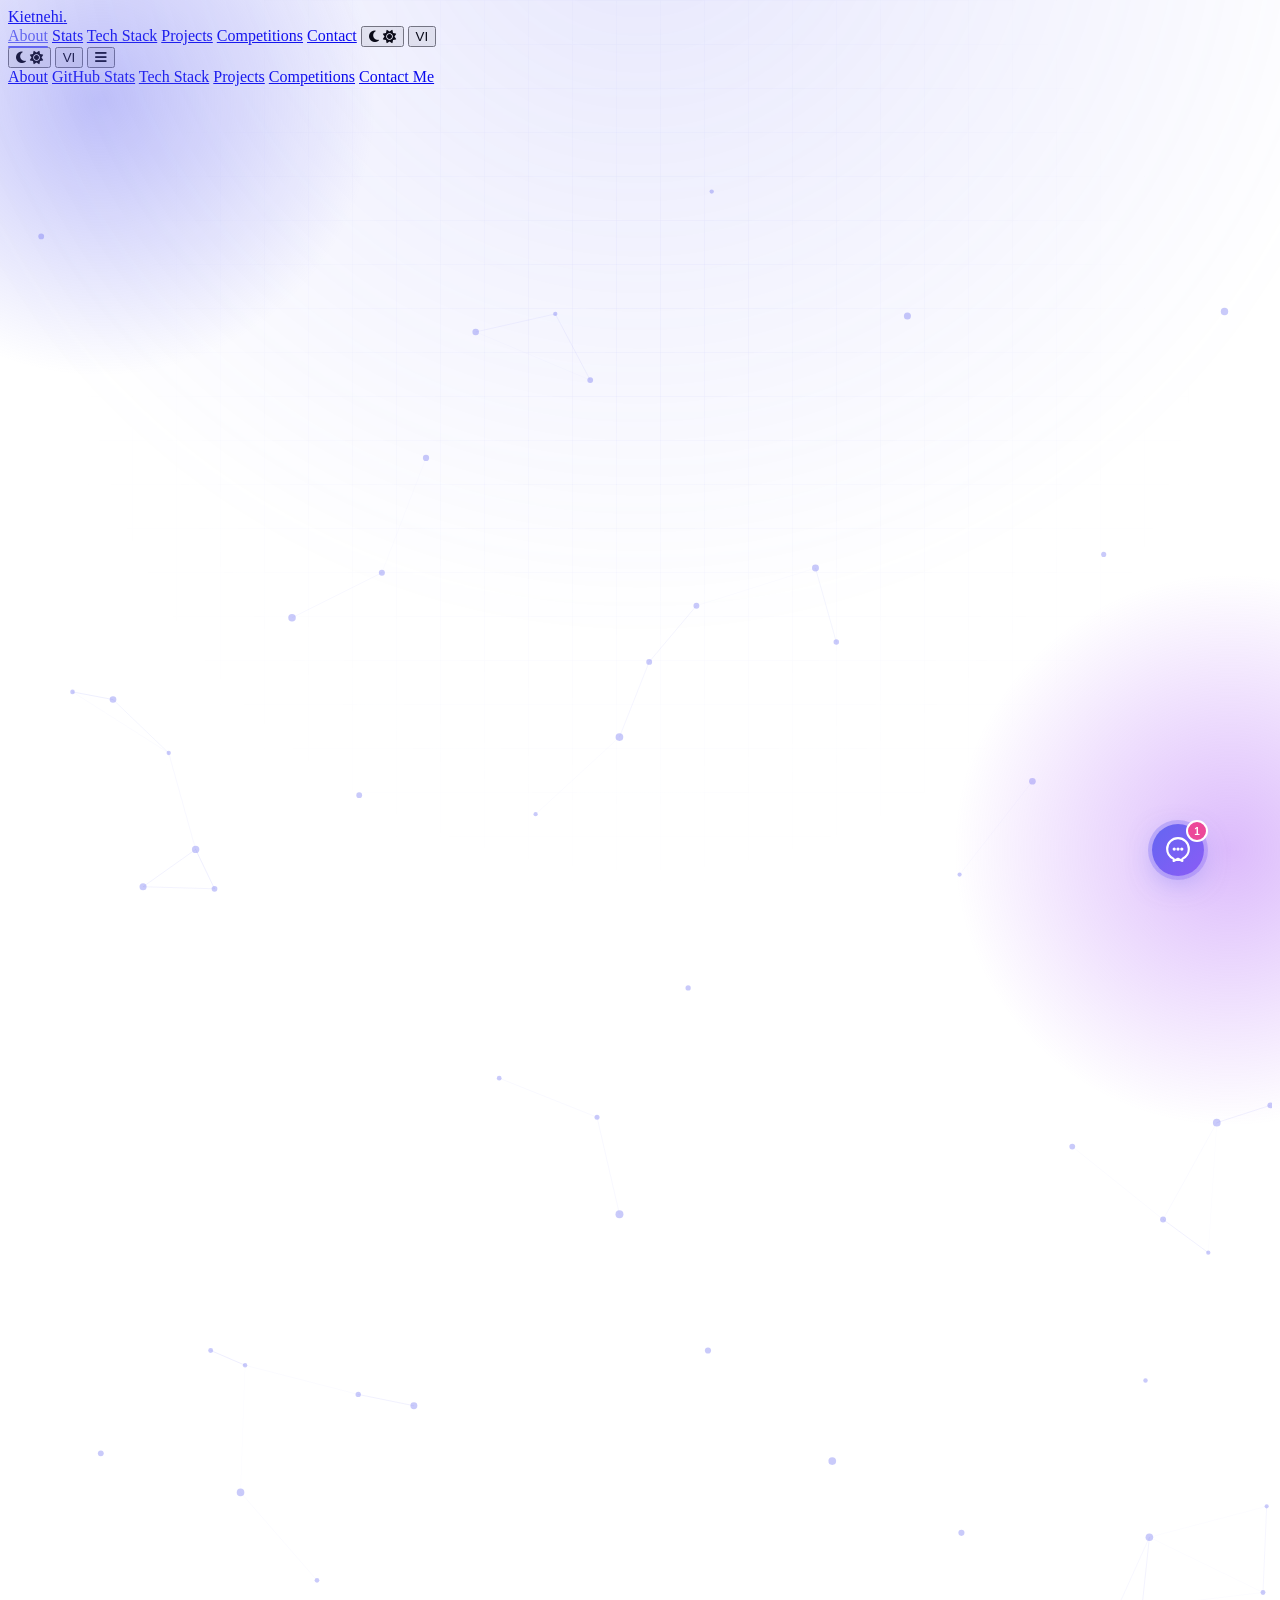
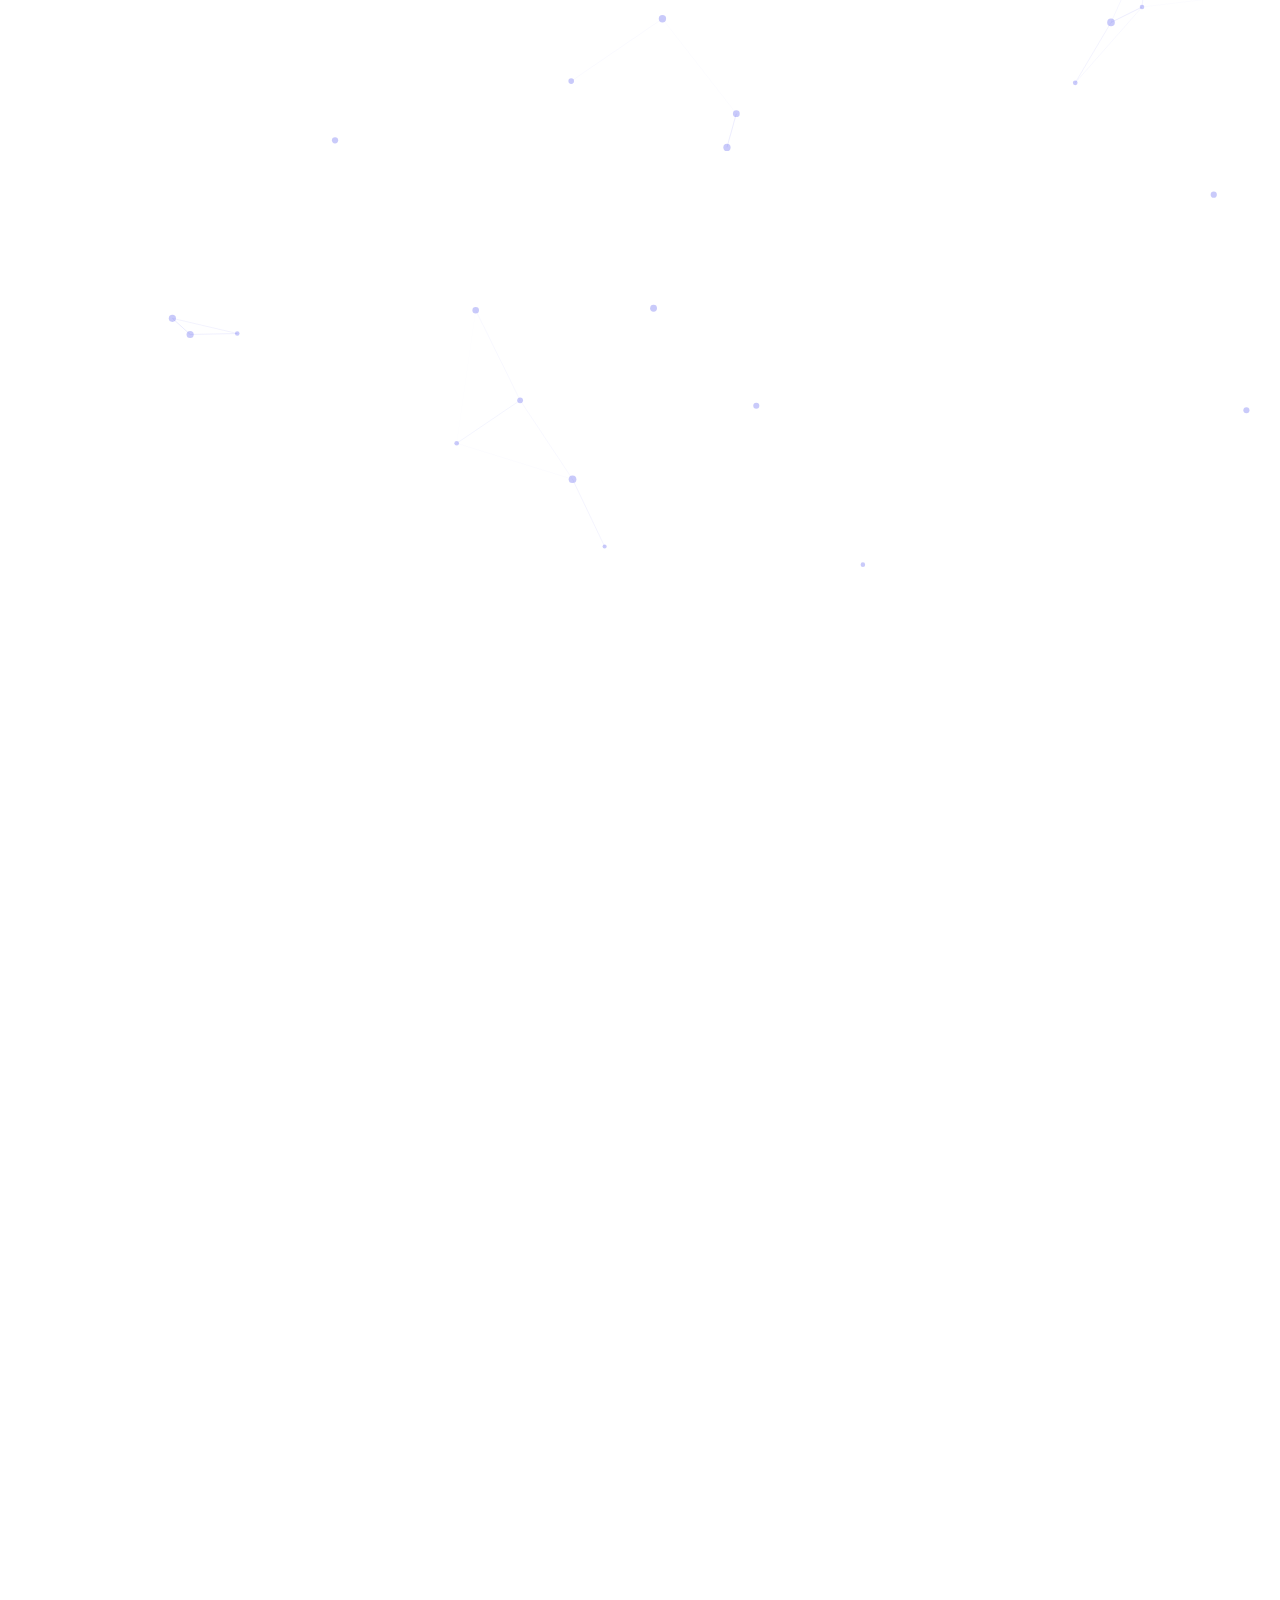
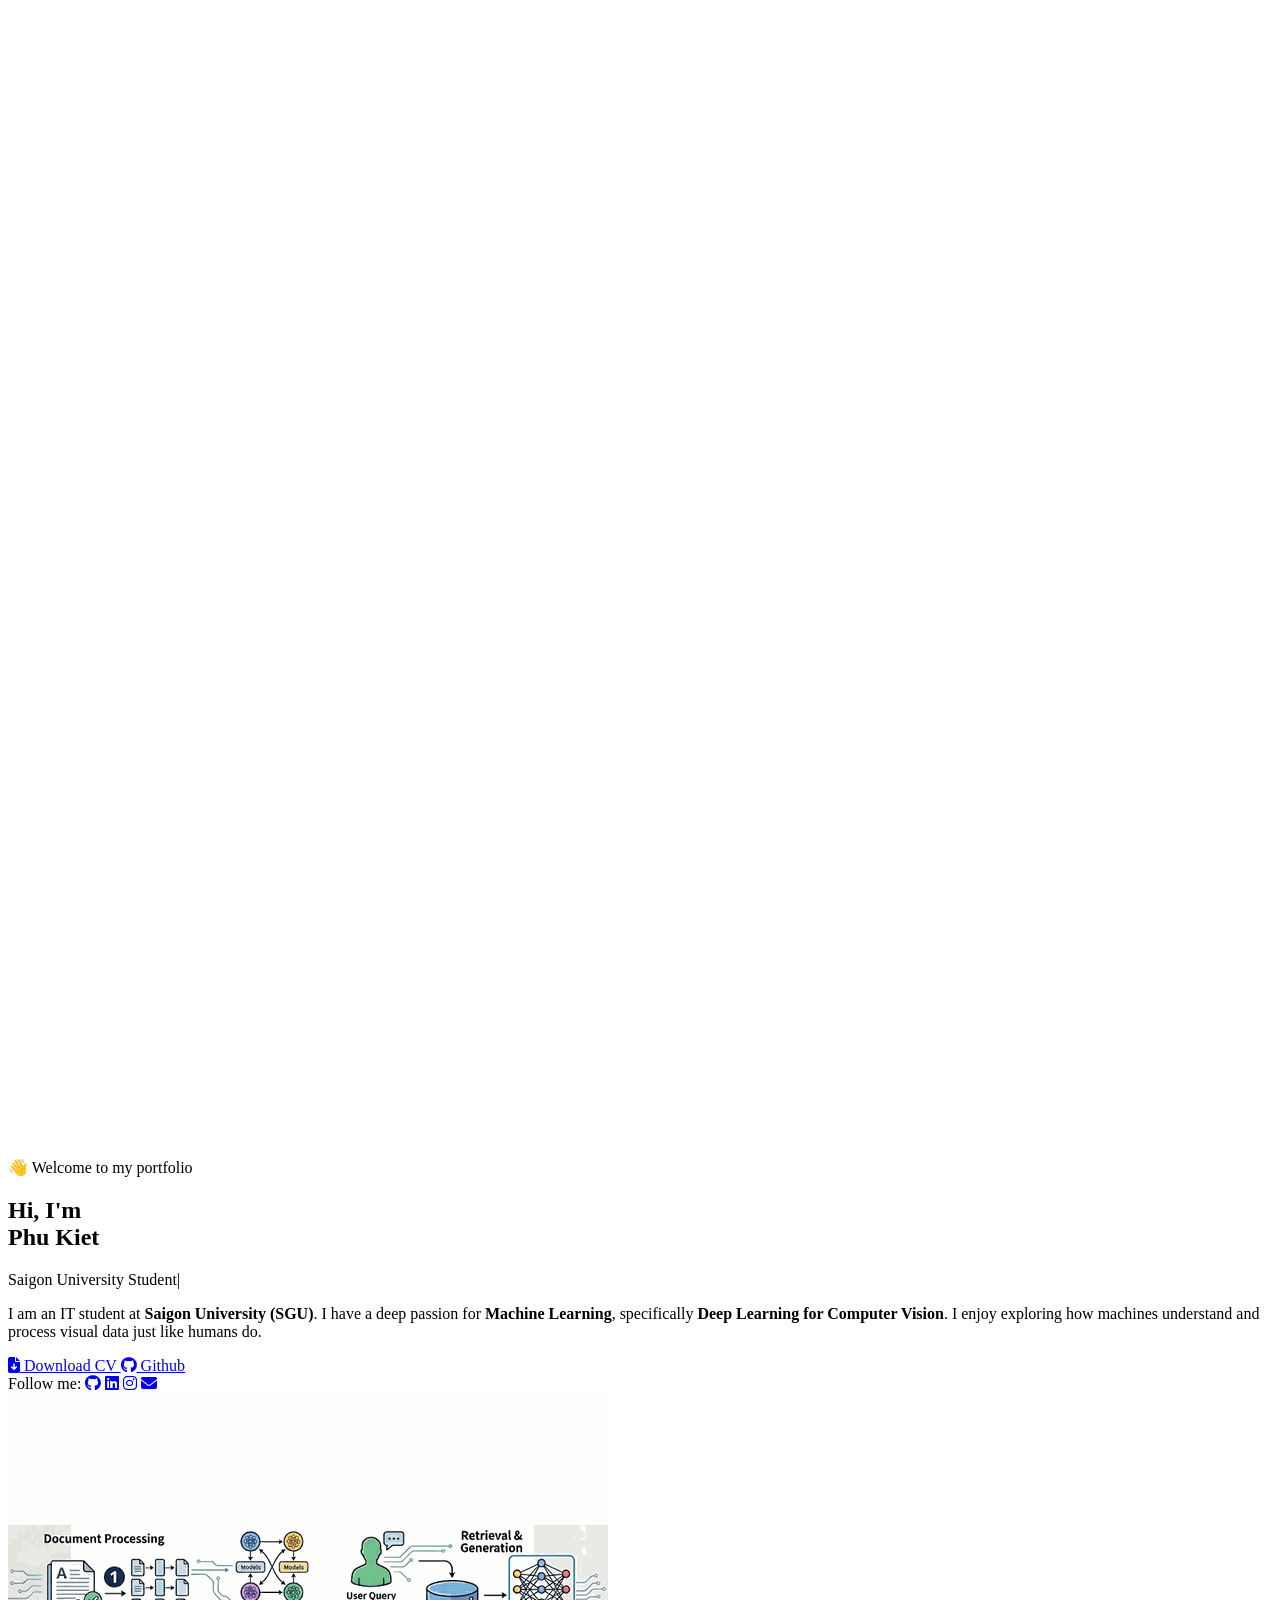
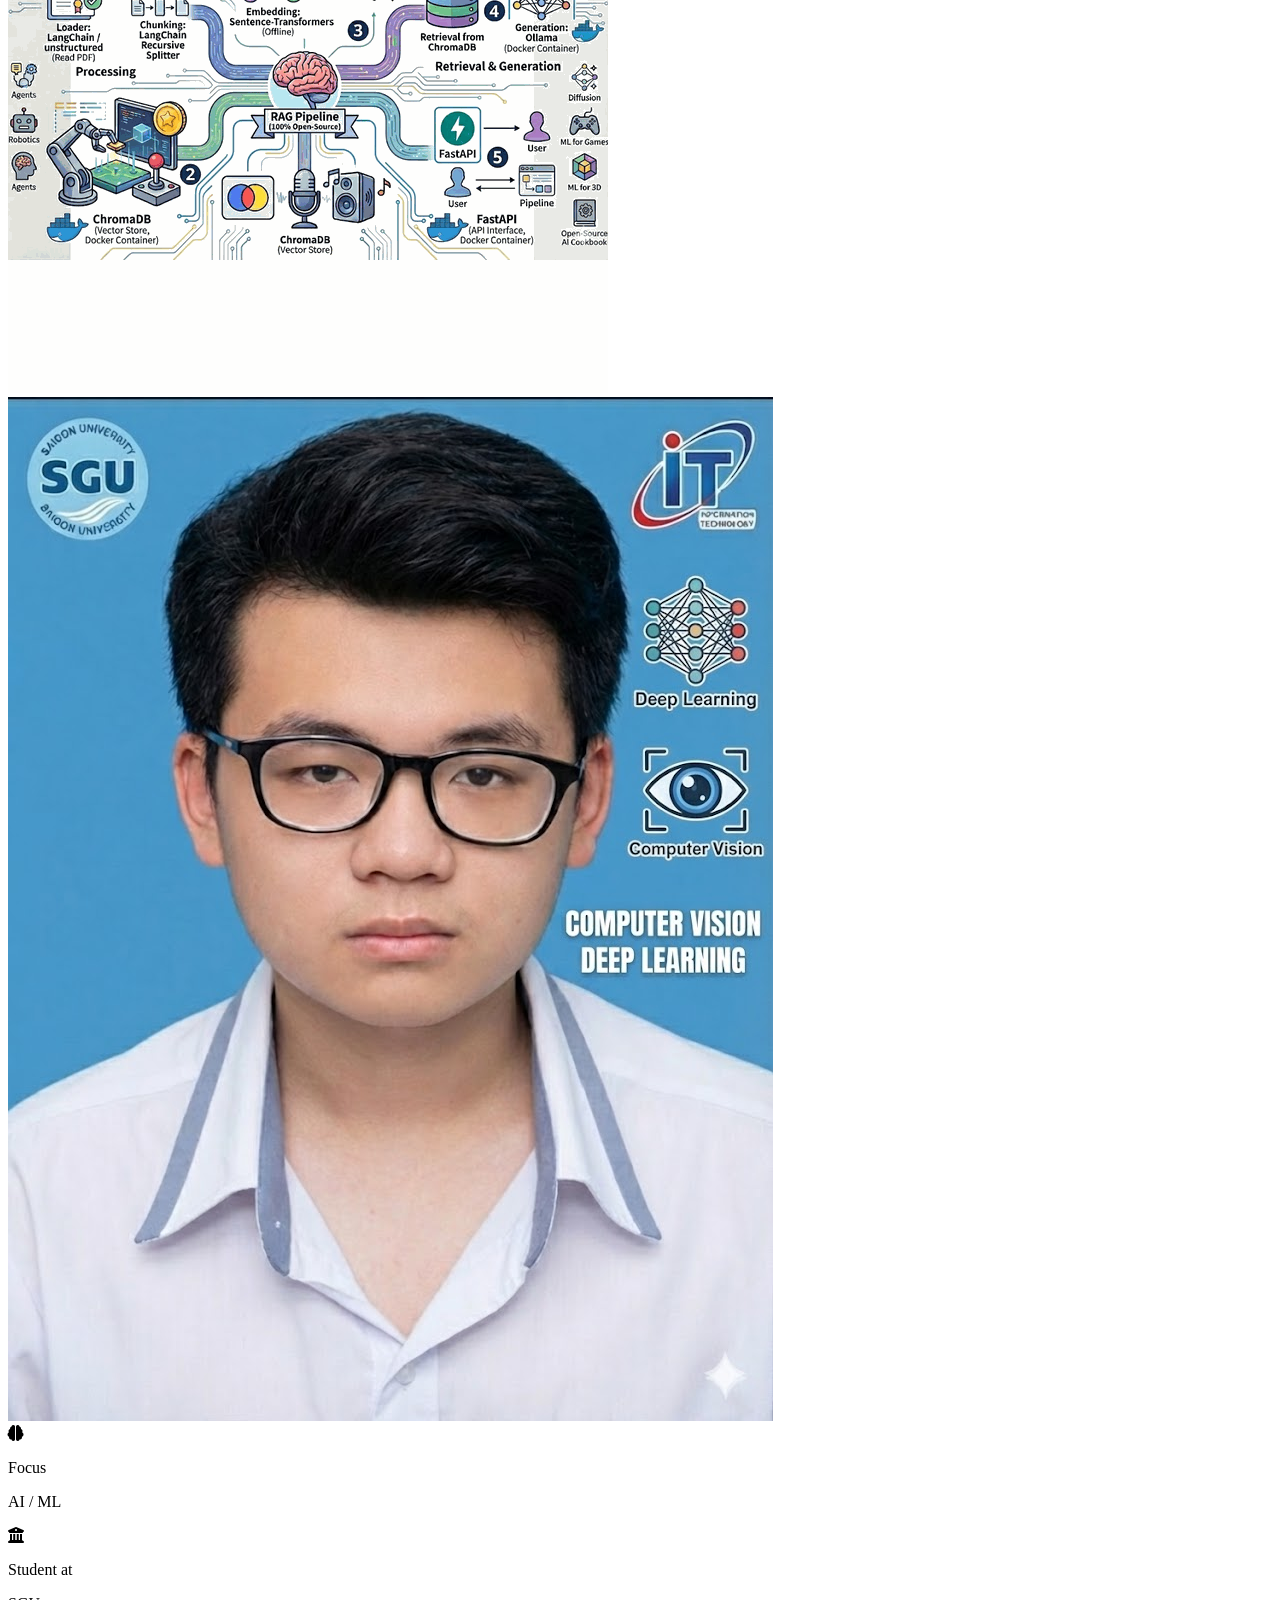
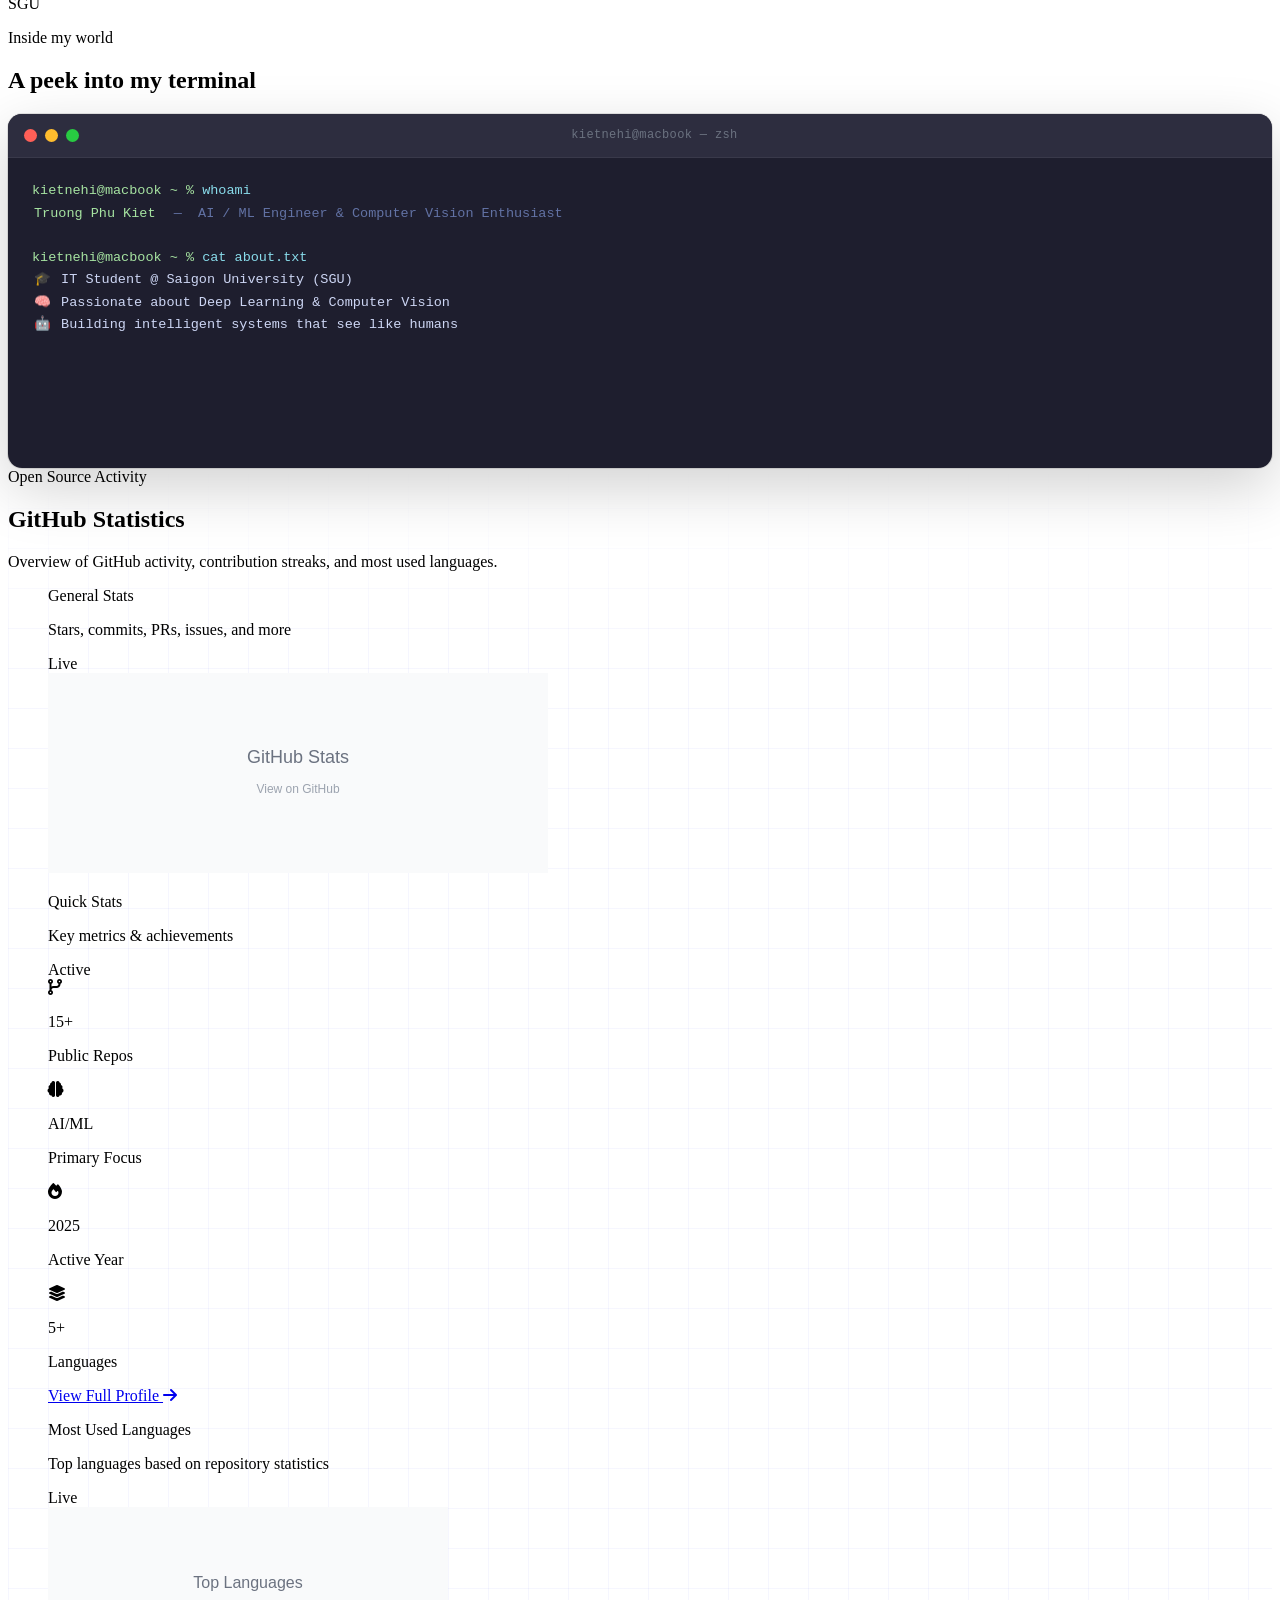
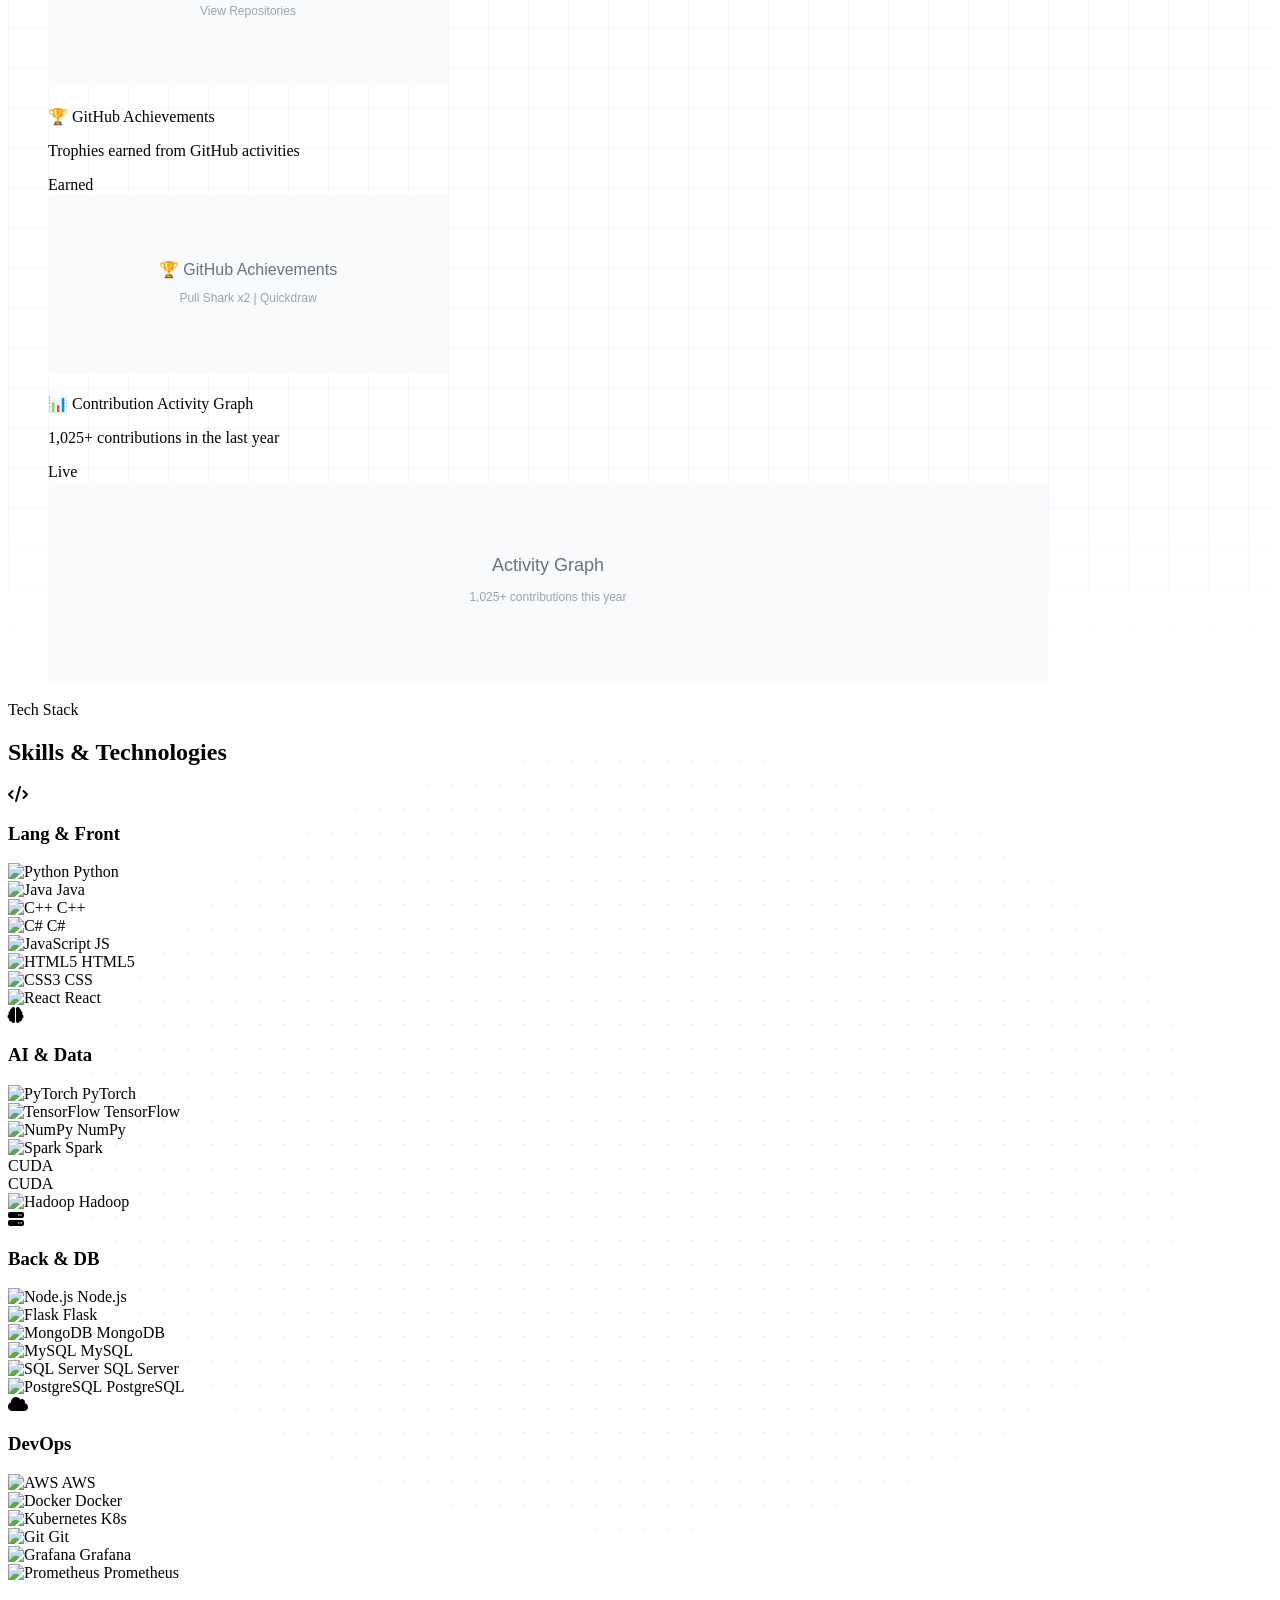
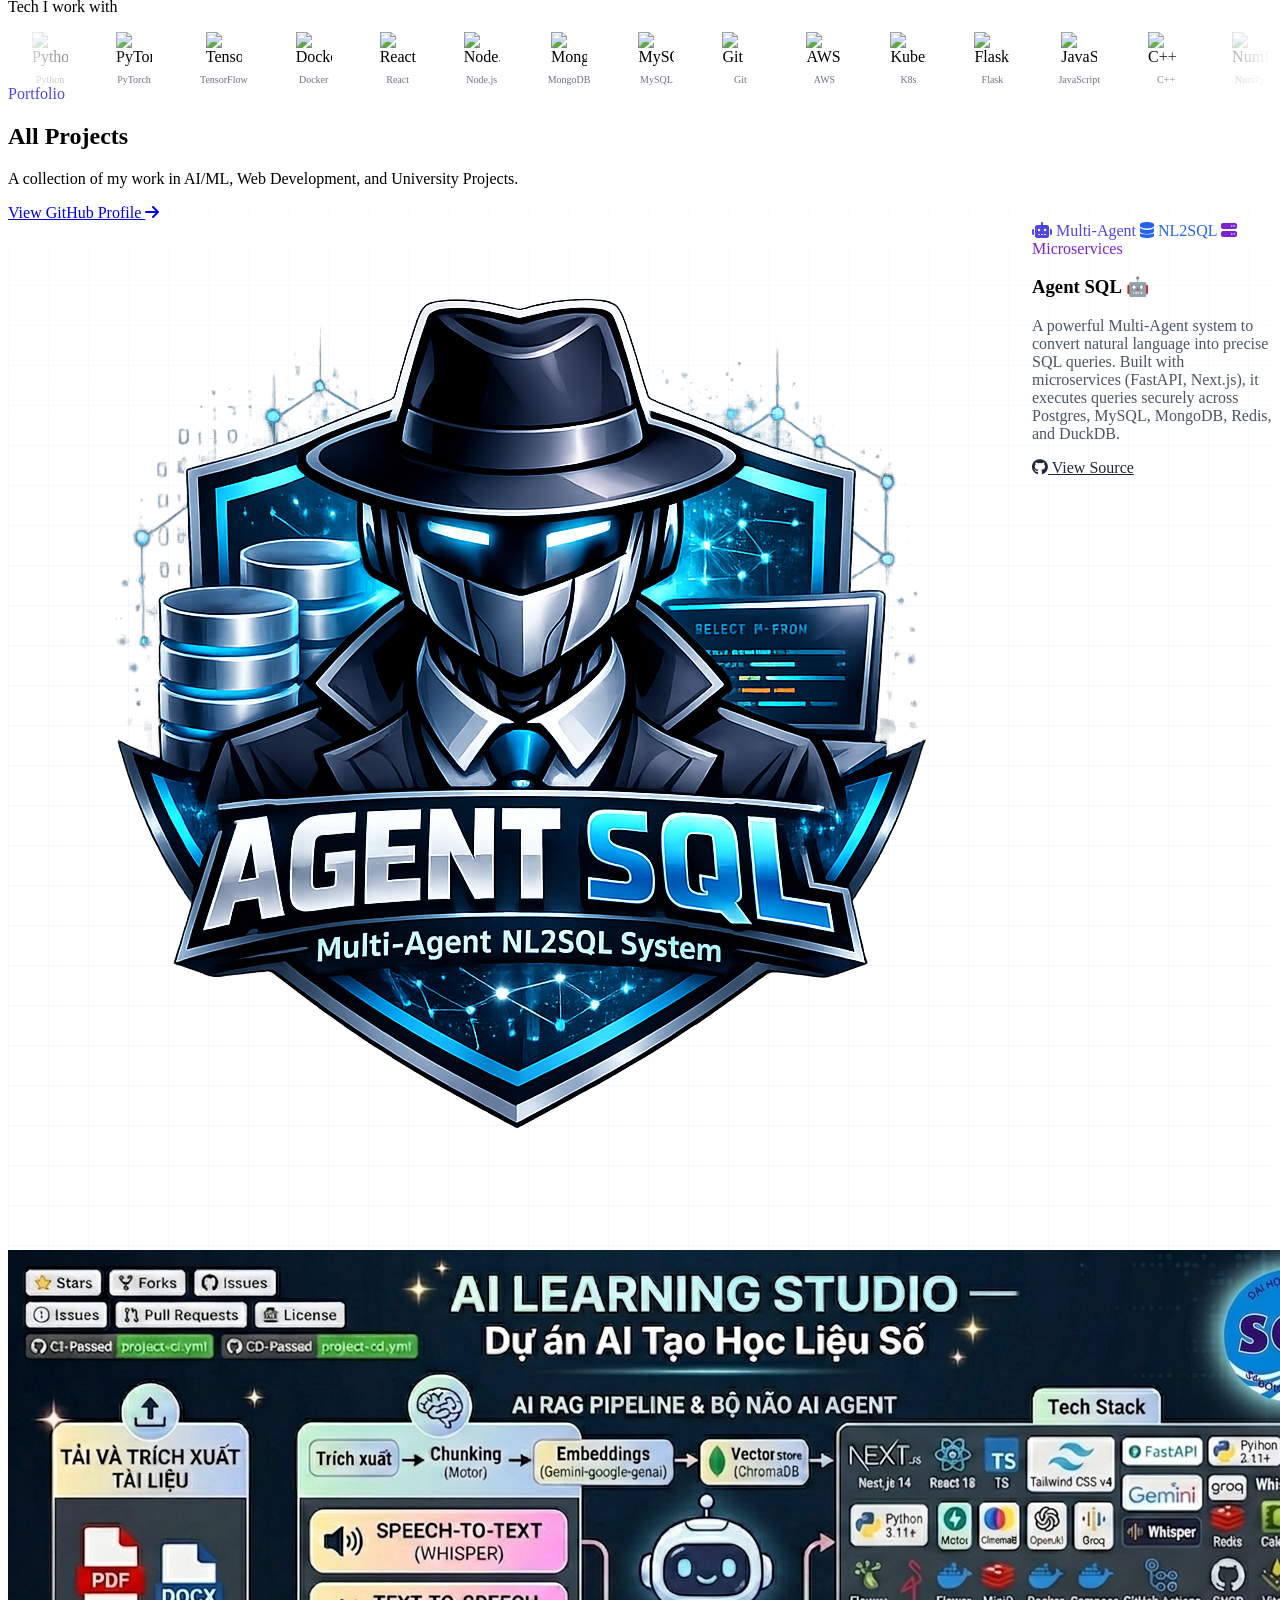
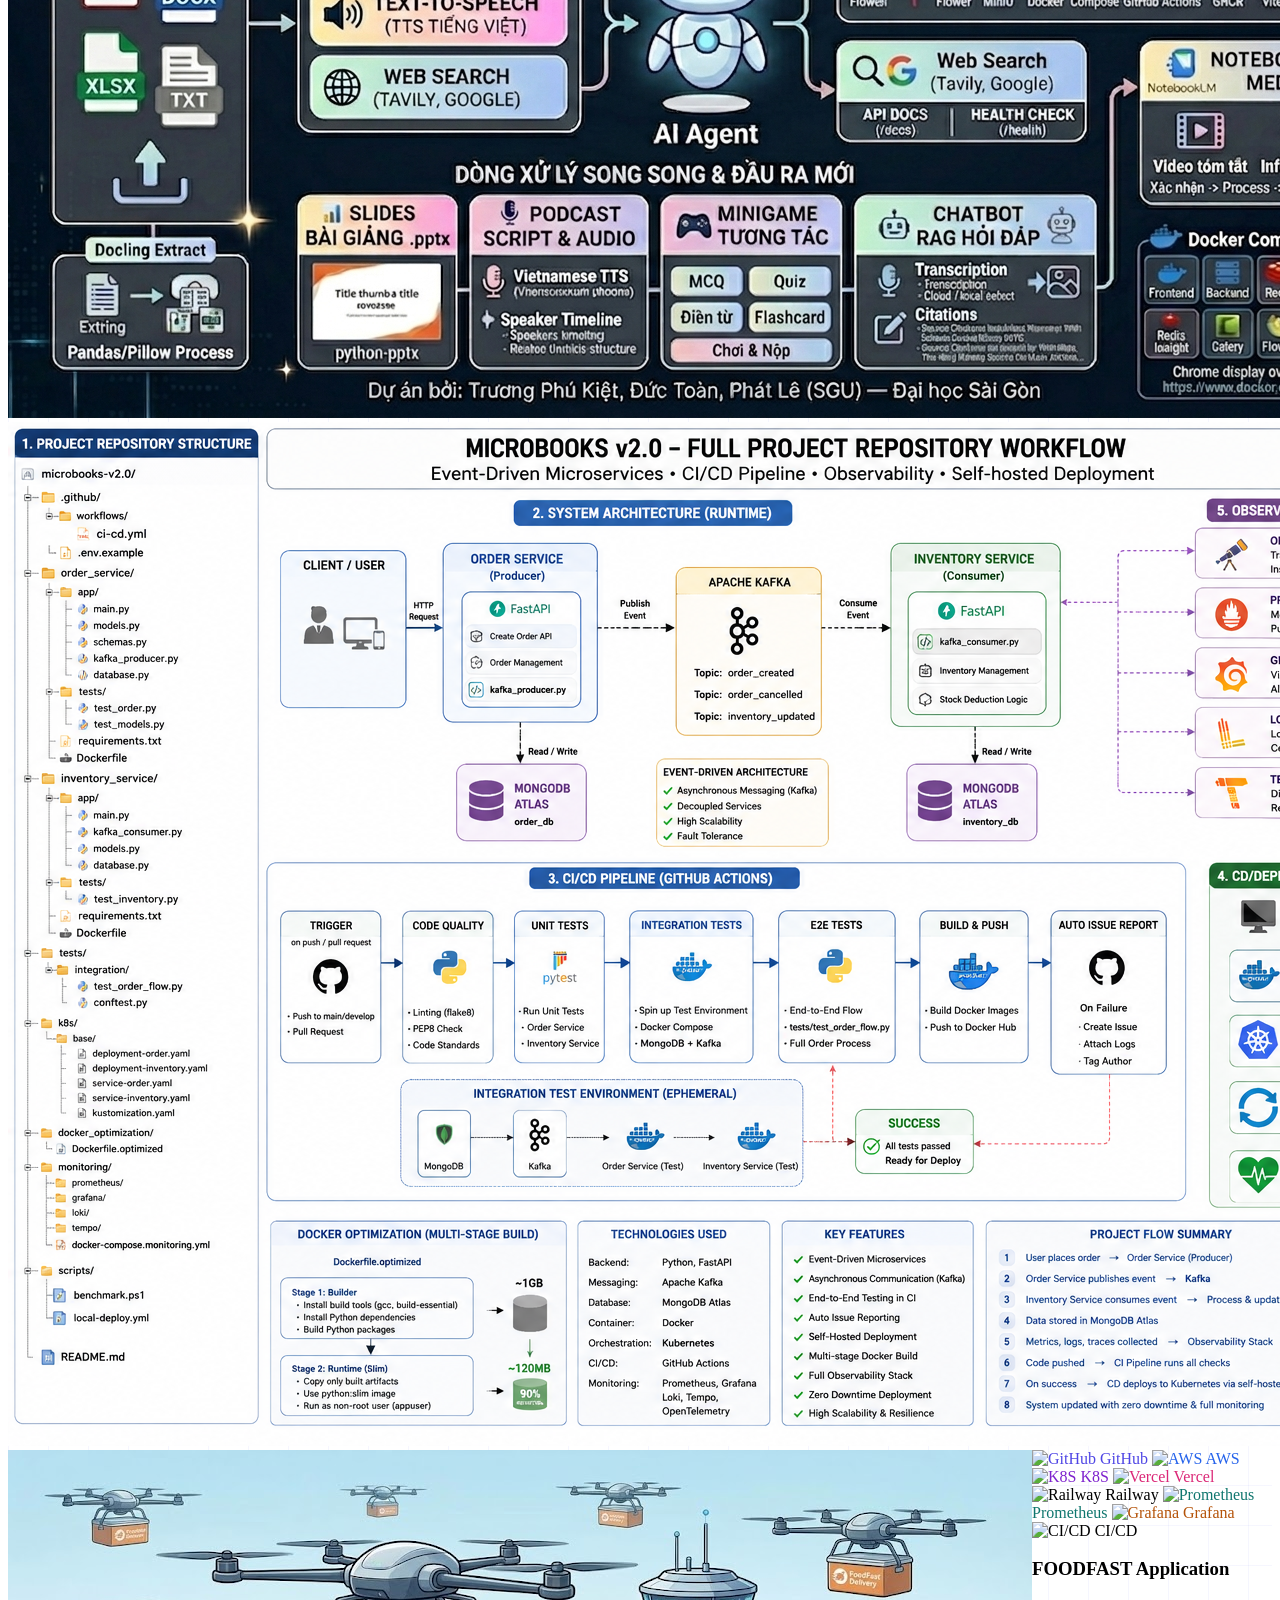
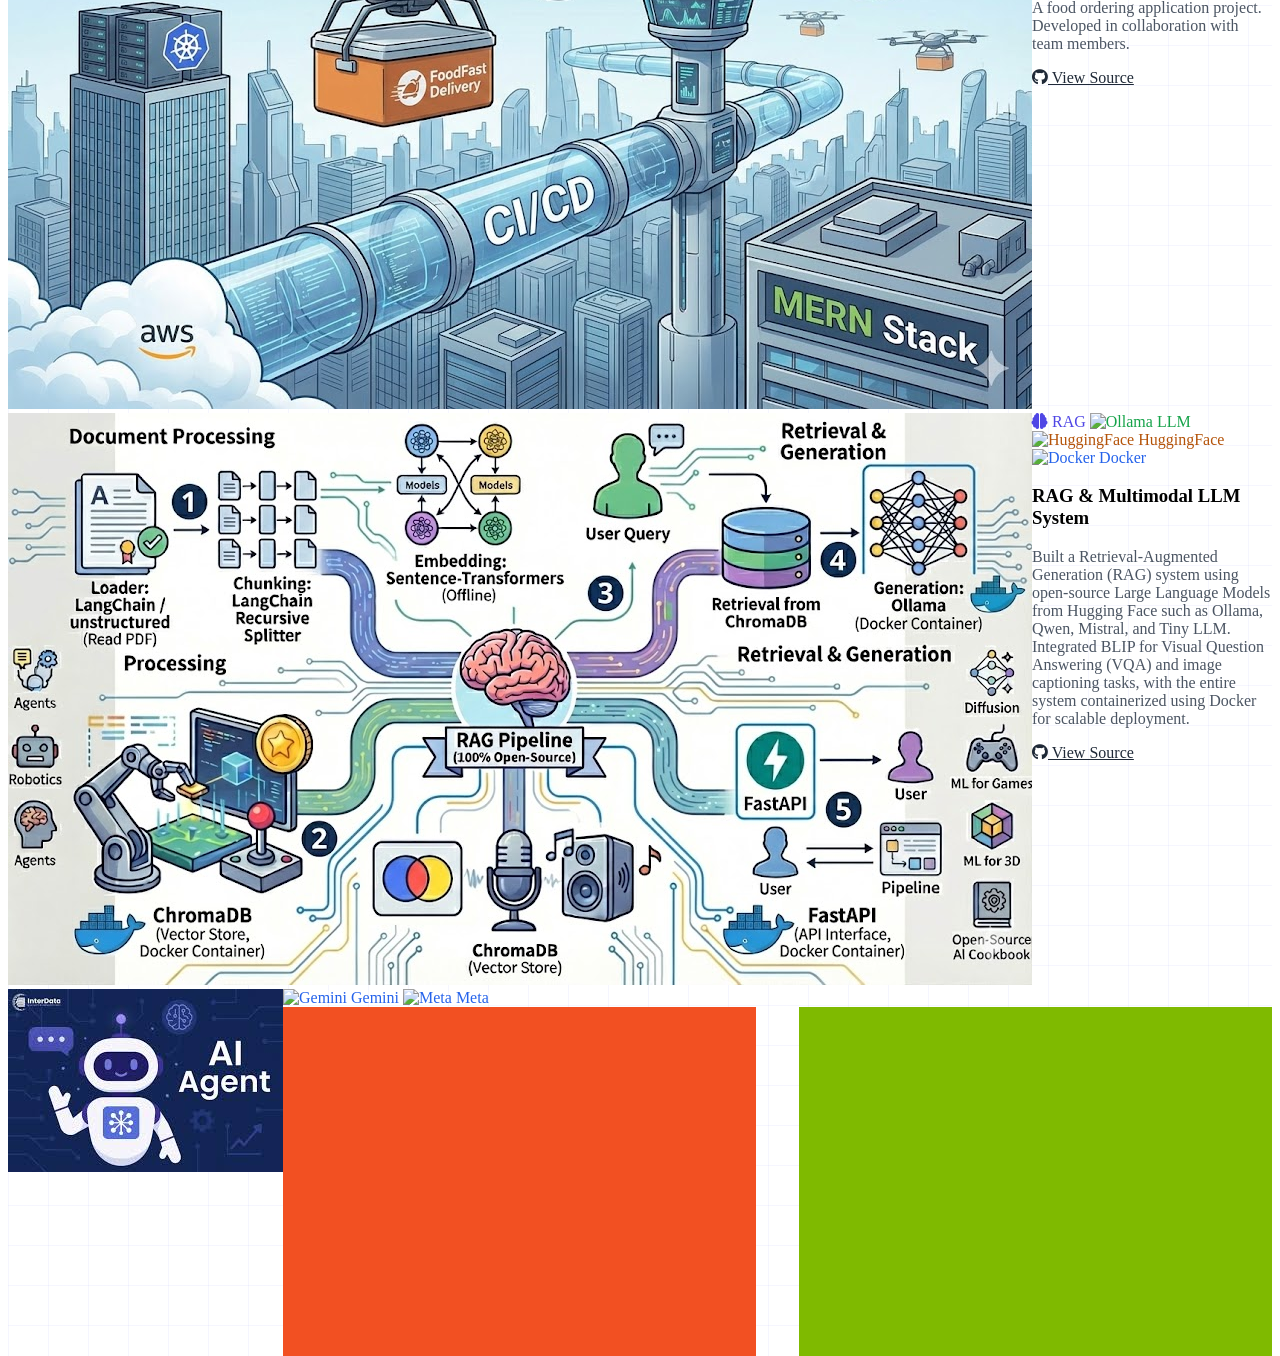
==== commit f443ed15: "update" ====
--- a/index.html
+++ b/index.html
@@ -302,7 +302,7 @@
               class="flex flex-col sm:flex-row justify-center lg:justify-start gap-3 sm:gap-4"
             >
               <a
-                href="https://drive.google.com/file/d/1aX361jTHc0TKhQ3ktOA2mtMEC_wD83mq/view?usp=sharing"
+                href="https://drive.google.com/file/d/1aX361jTHc0TKhQ3ktOA2mtMEC_wD83mq/view"
                 target="_blank"
                 class="px-6 py-3 sm:px-8 sm:py-3.5 bg-gray-900 text-white rounded-xl font-medium hover:bg-primary transition shadow-lg hover:shadow-indigo-500/30 transform hover:-translate-y-1 flex items-center justify-center gap-2 text-sm sm:text-base glow-on-hover"
               >
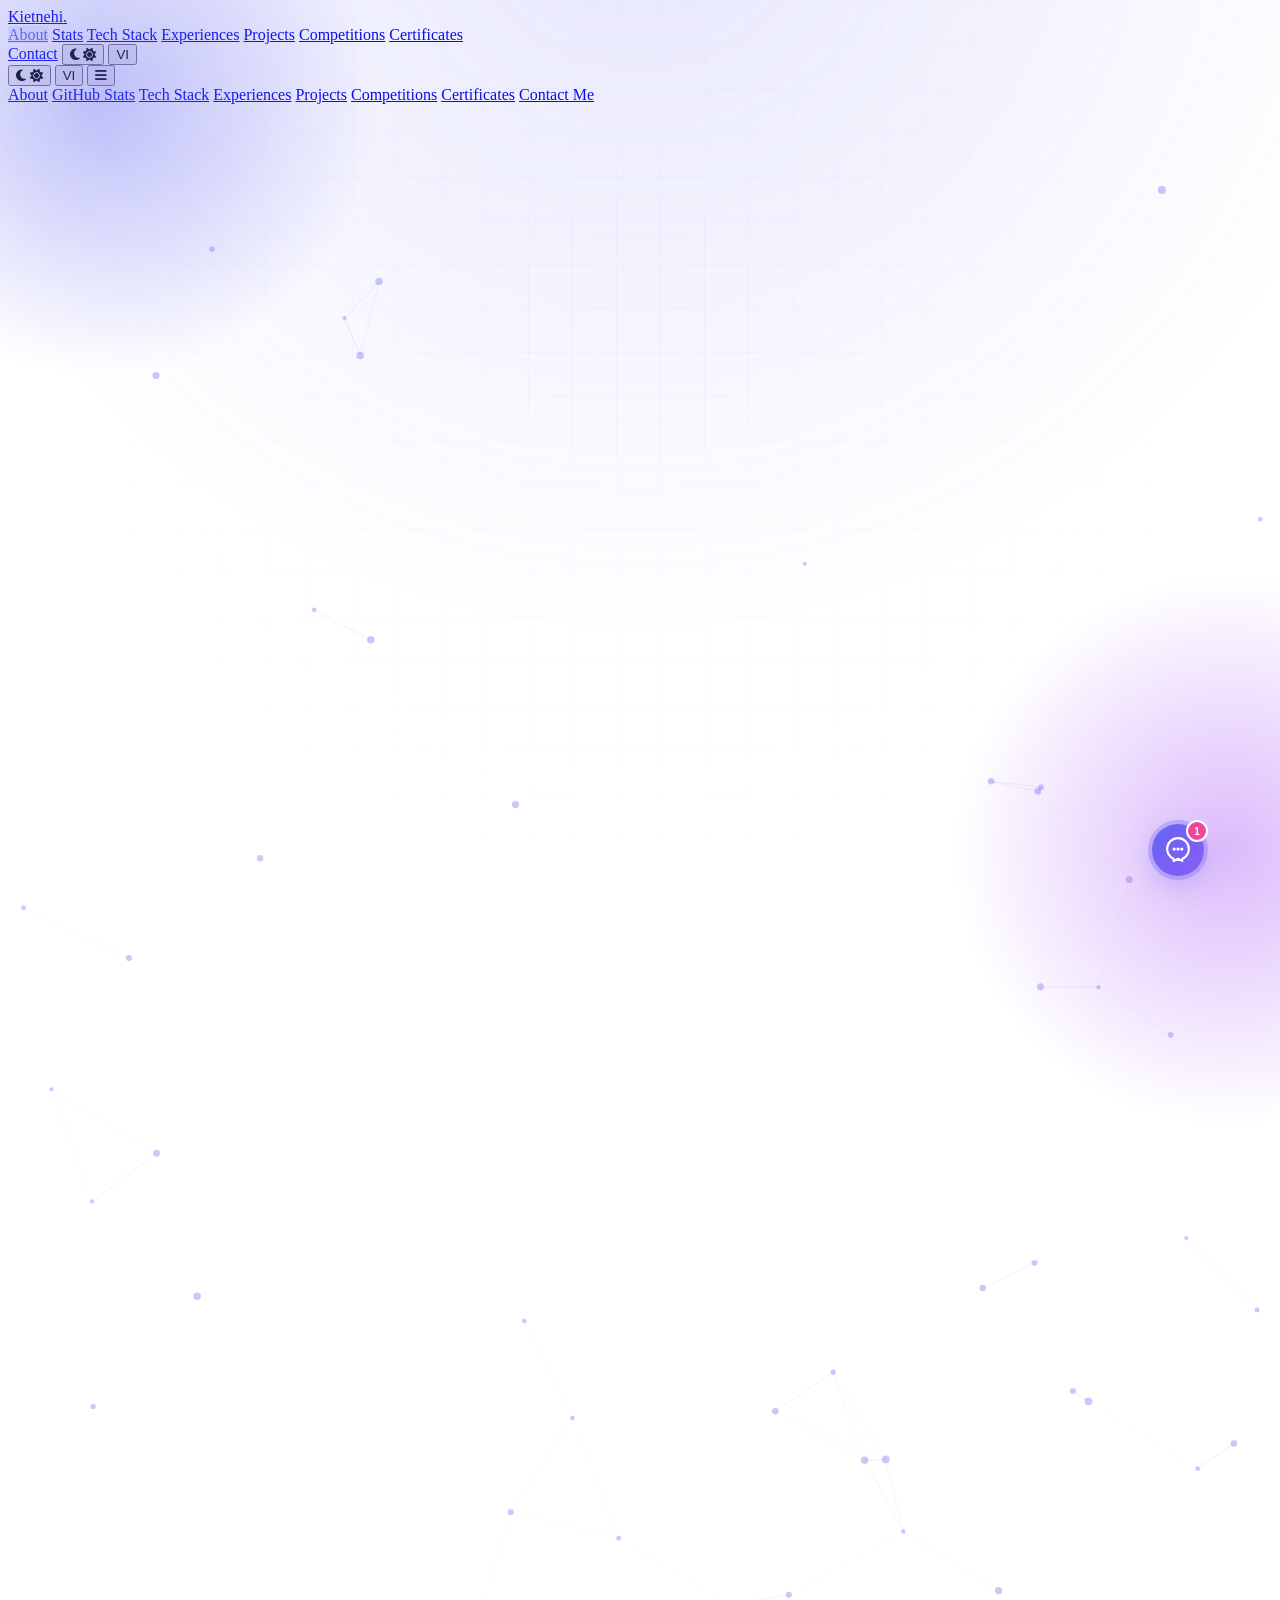
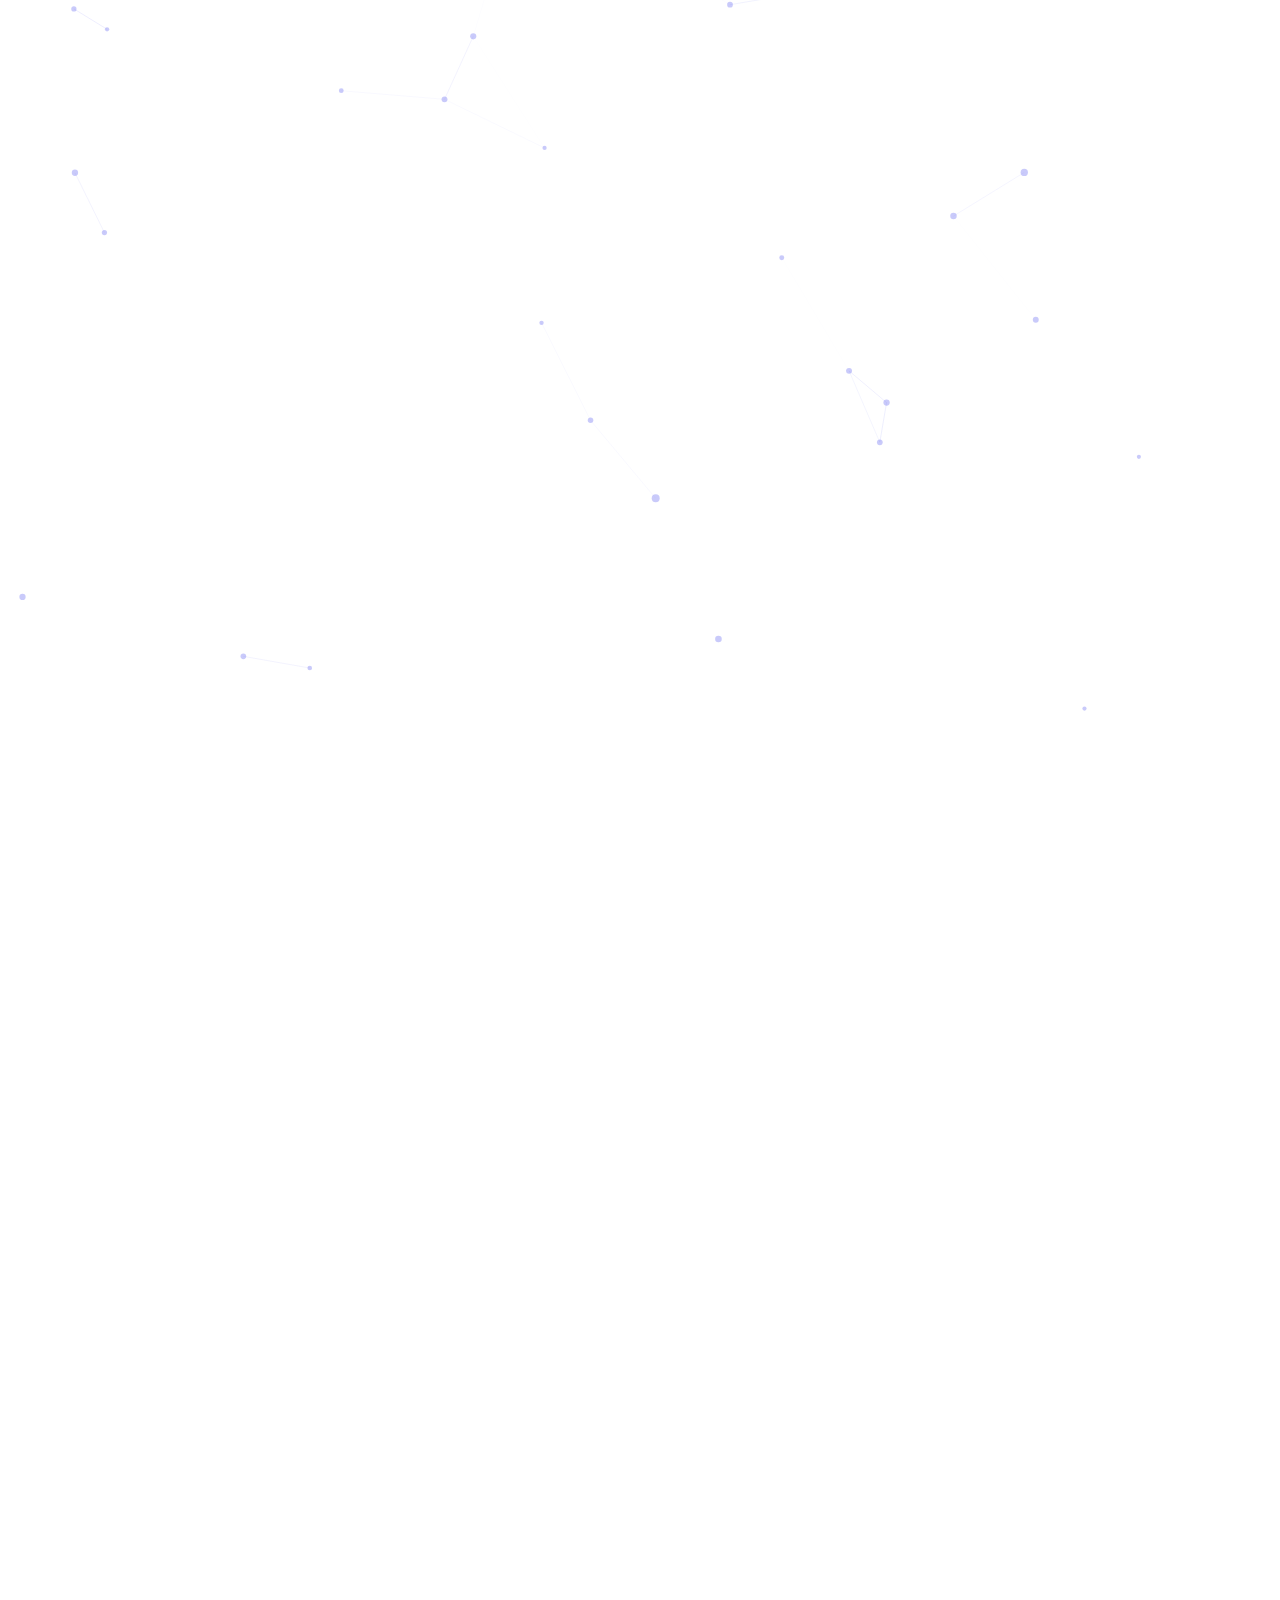
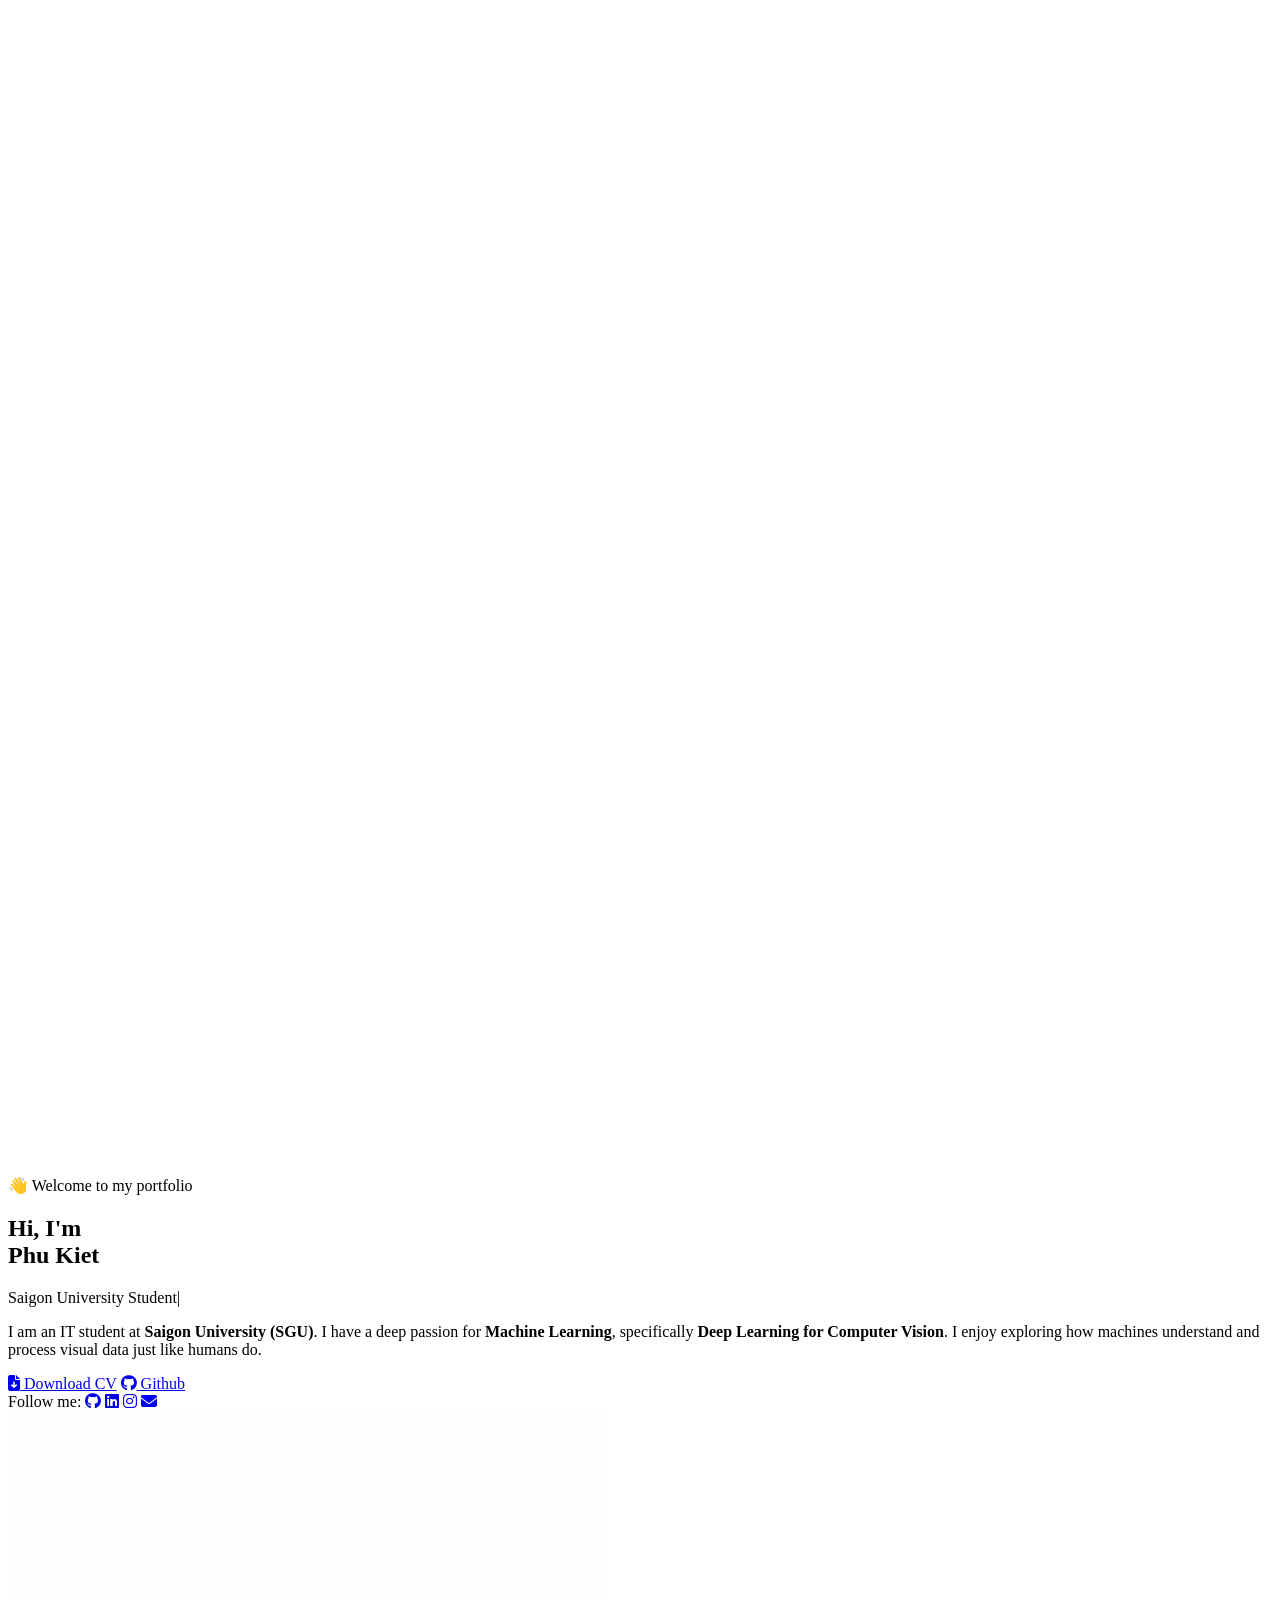
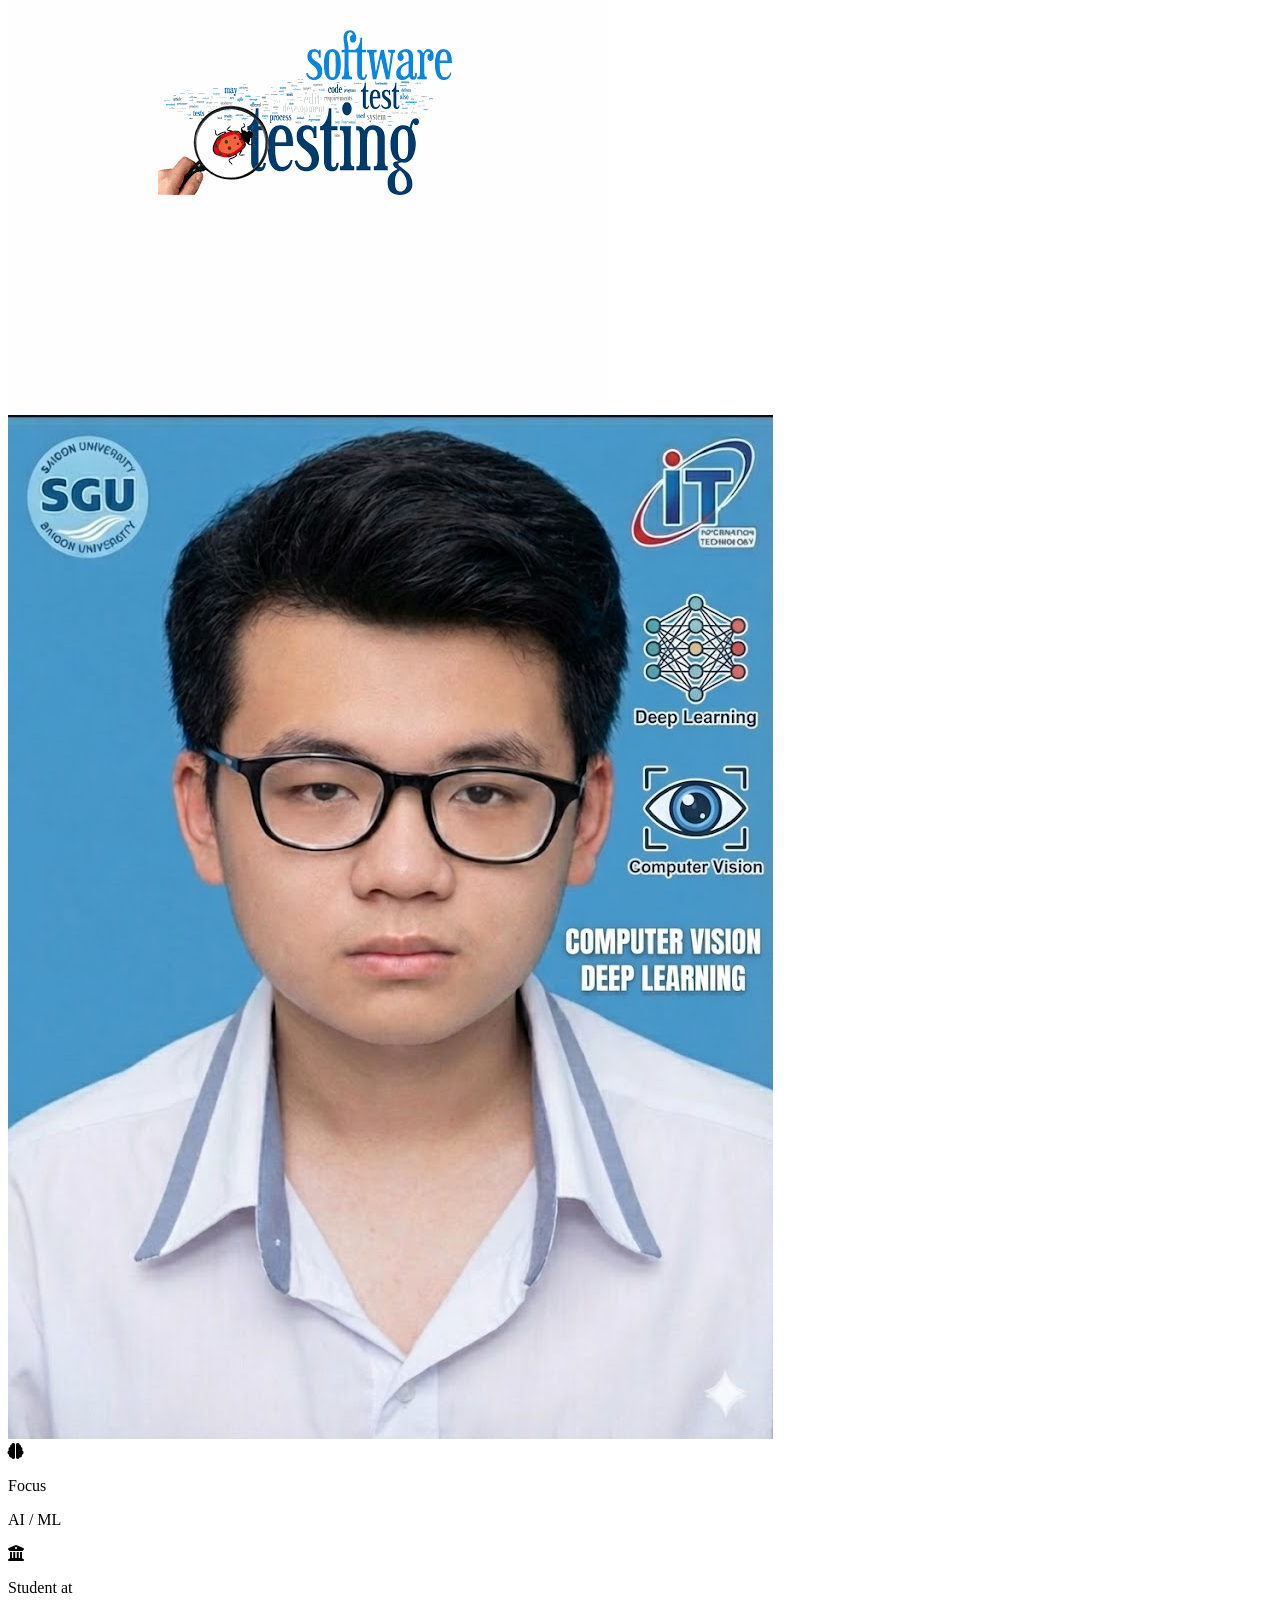
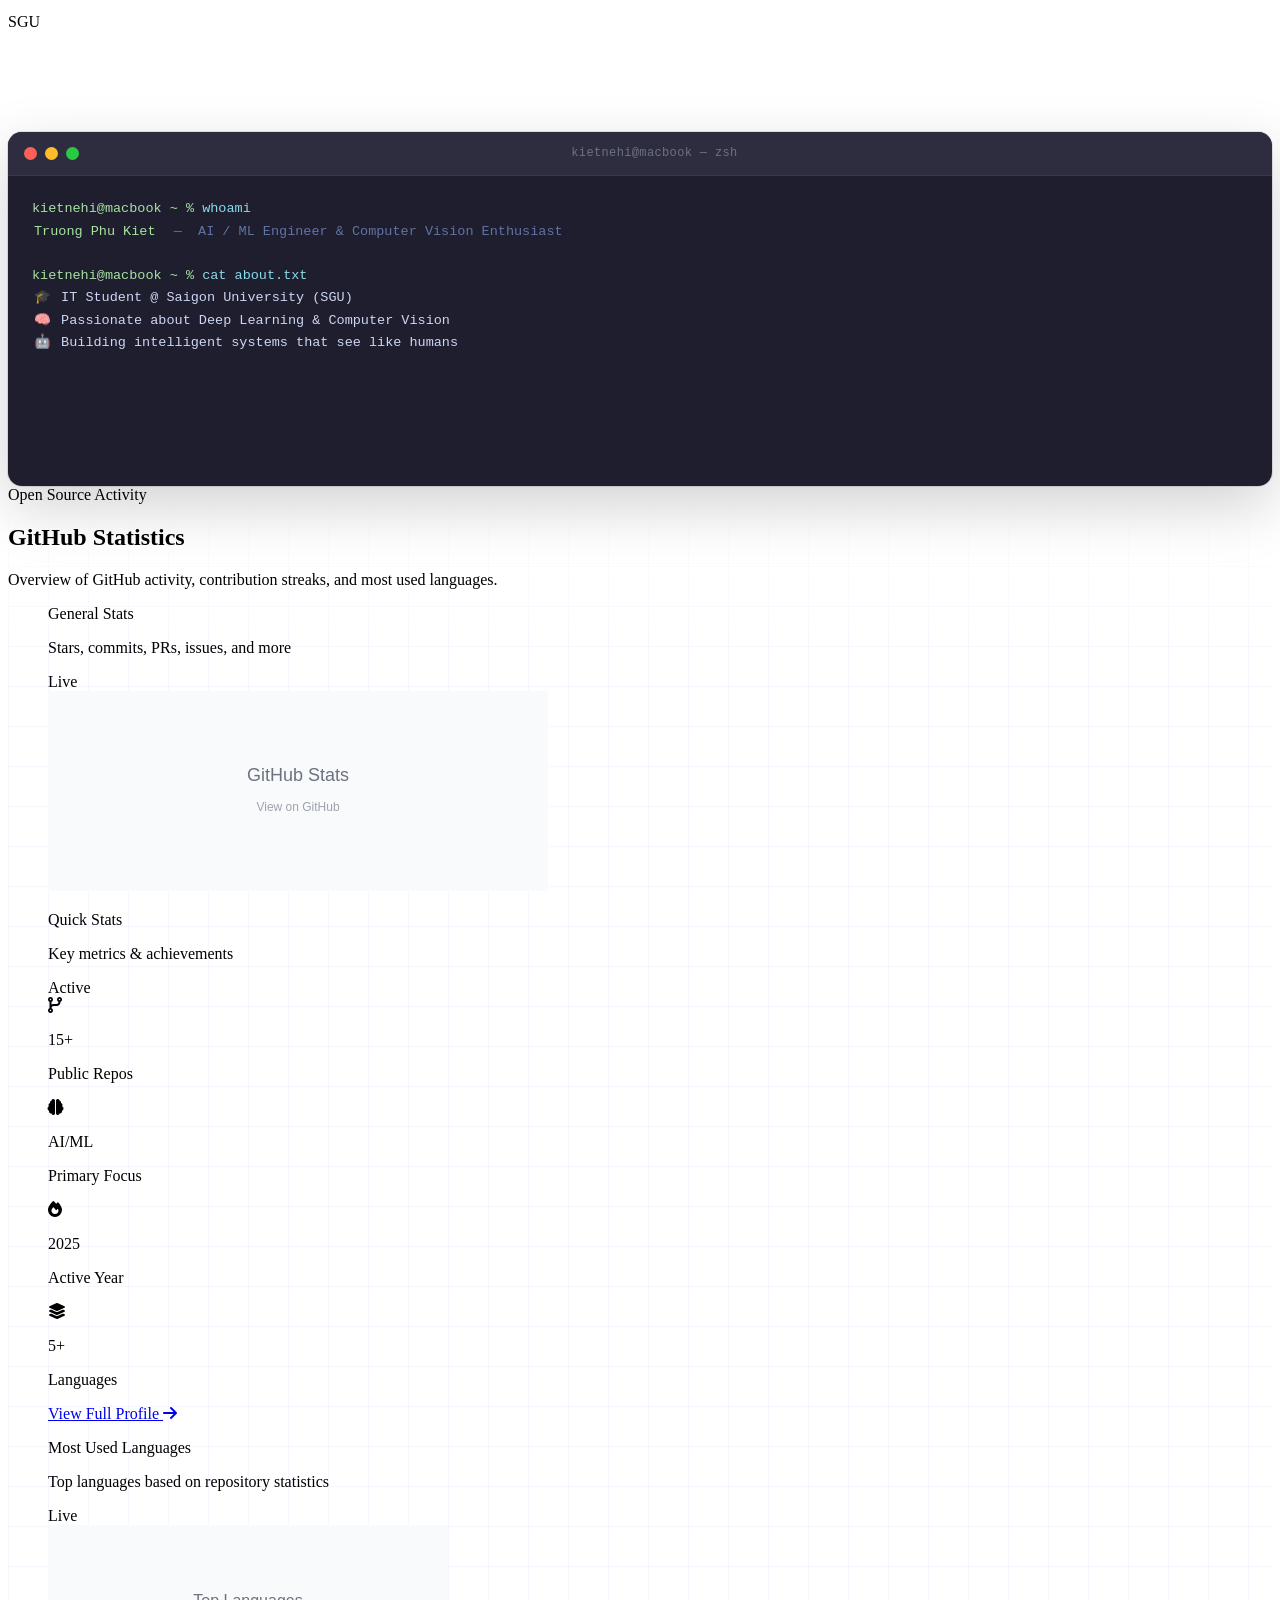
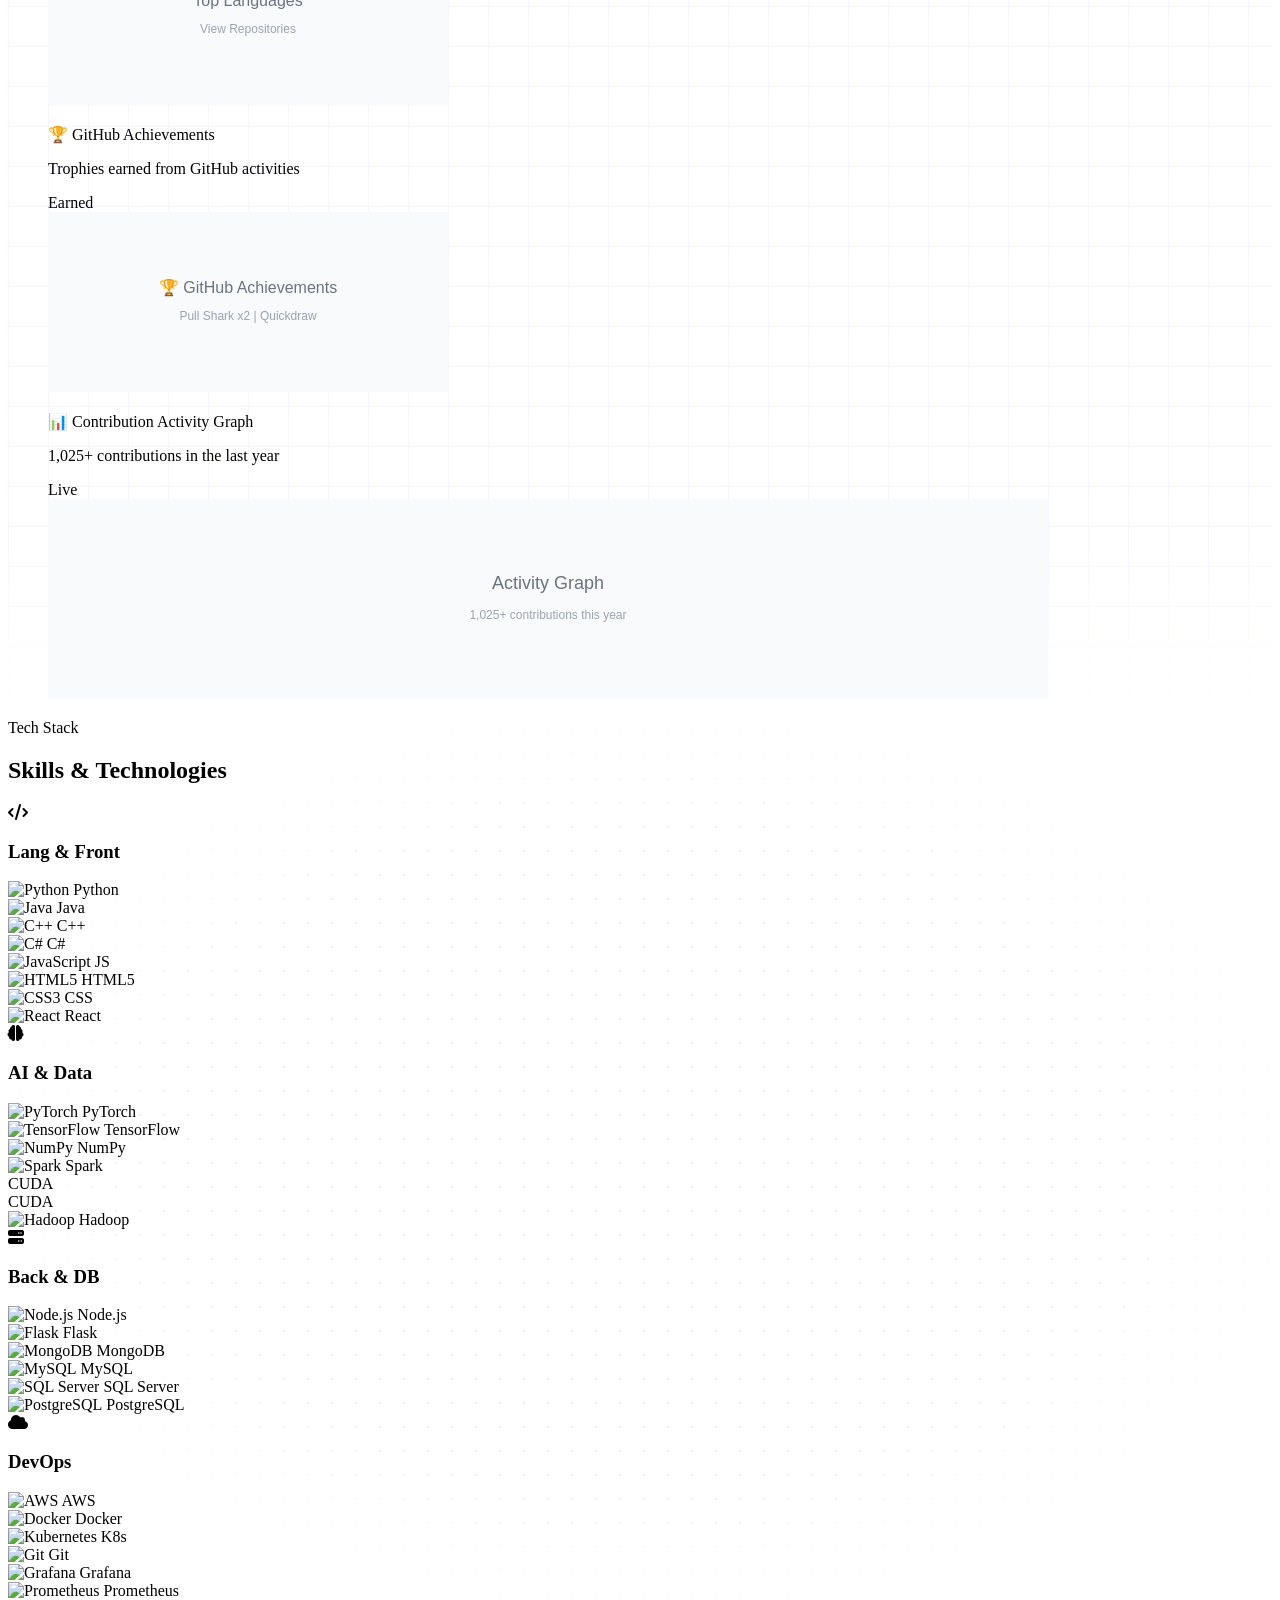
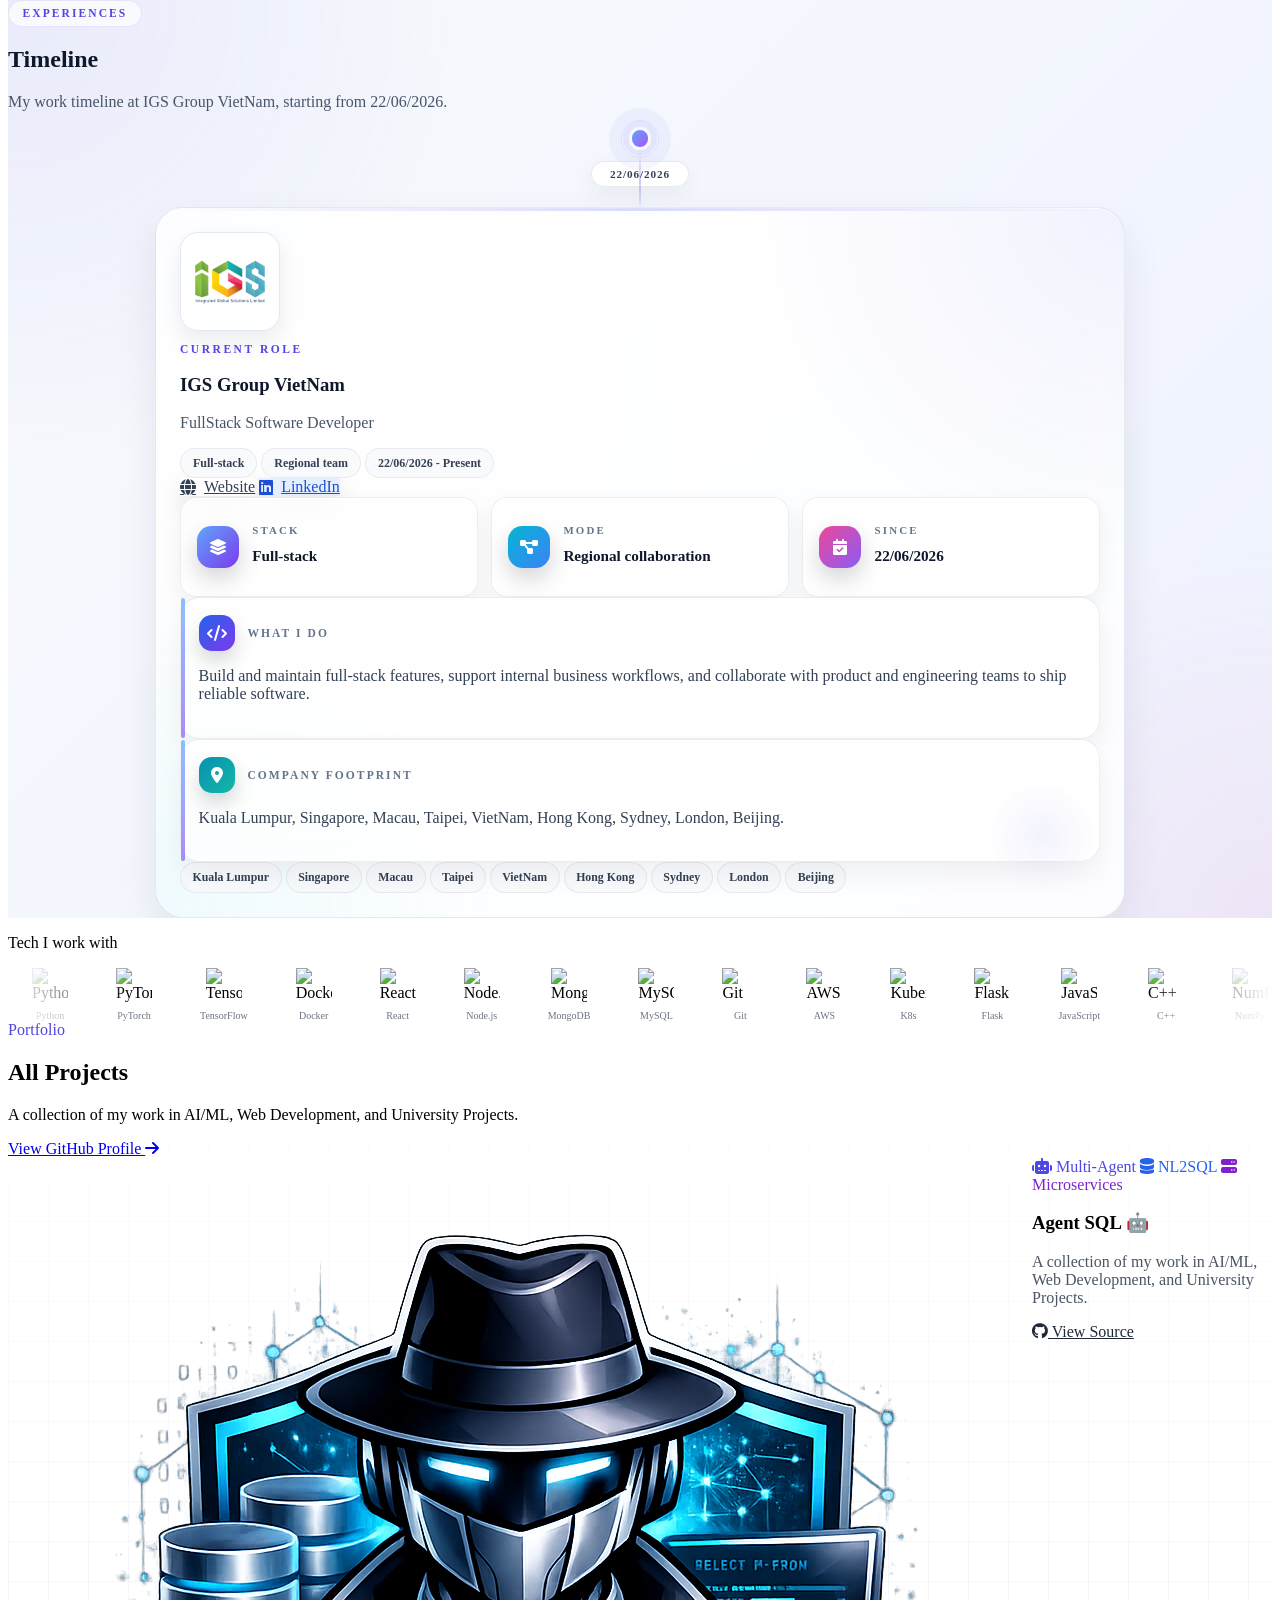
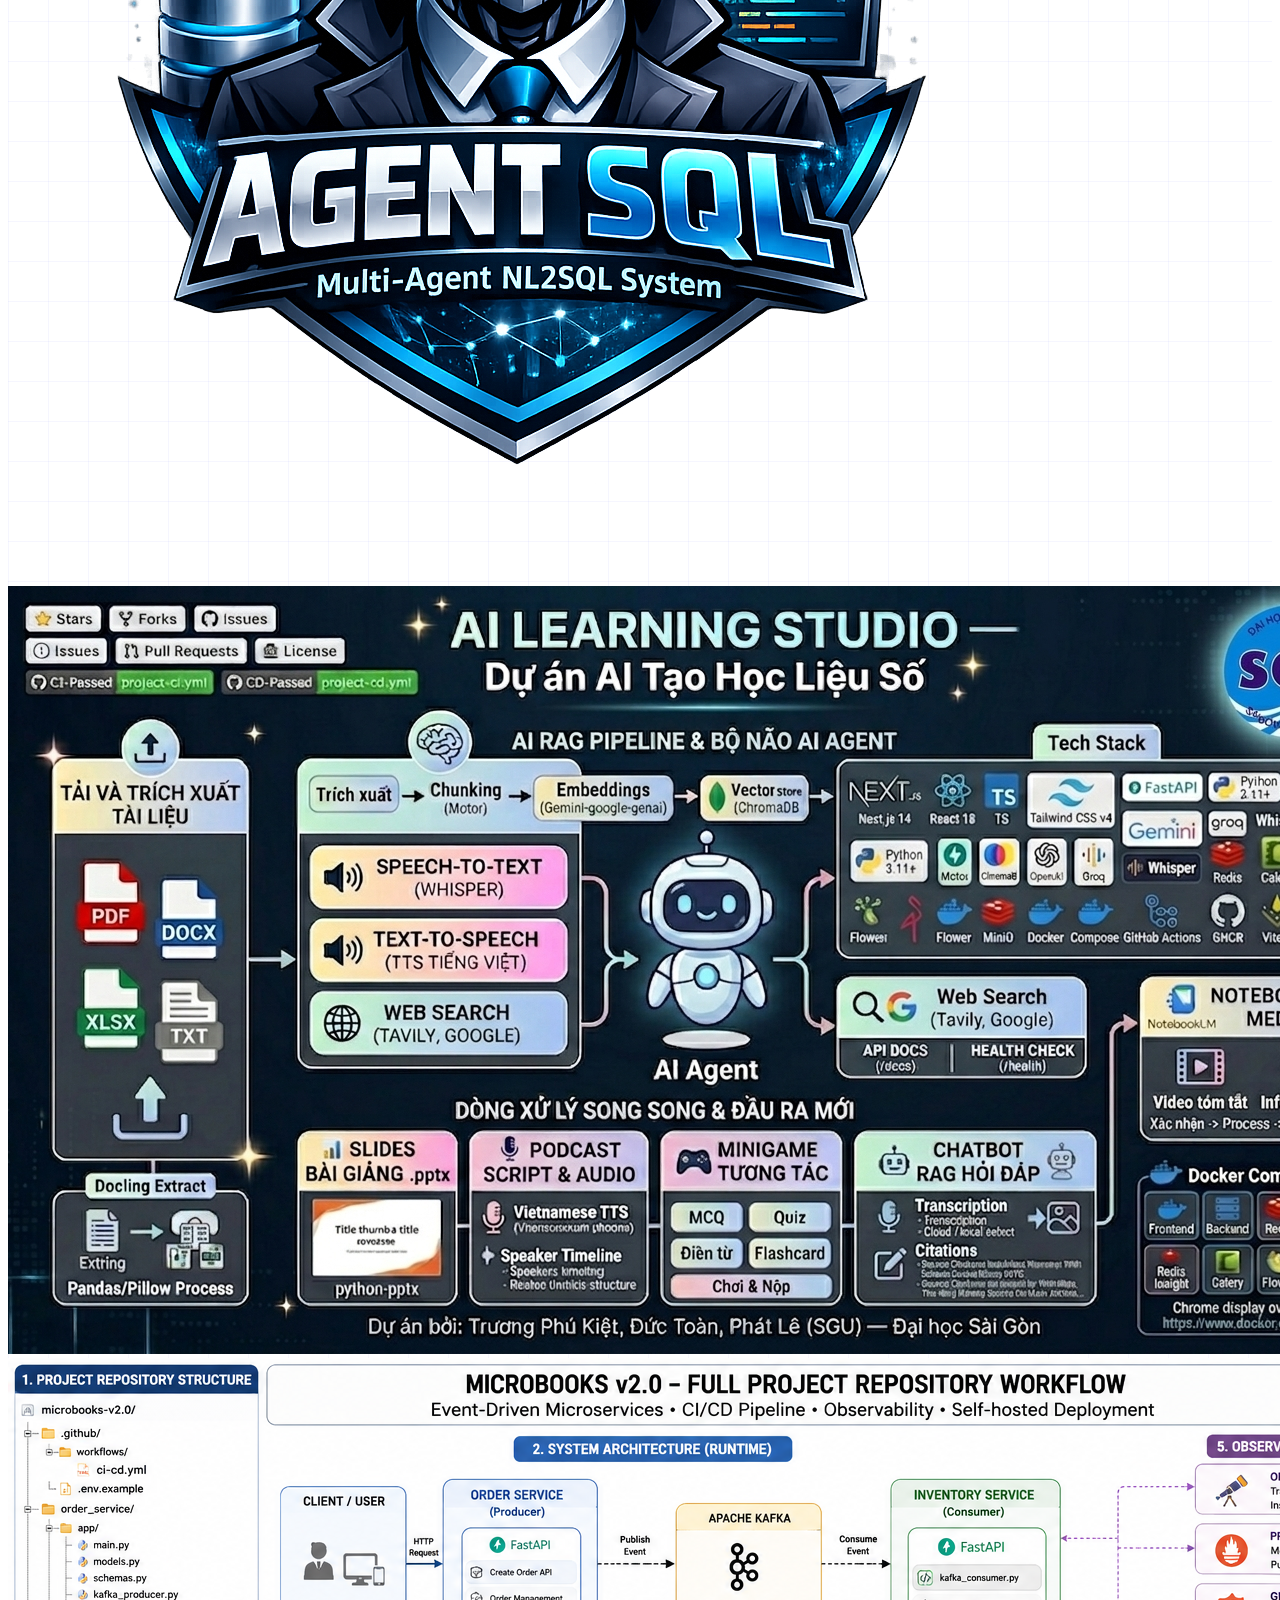
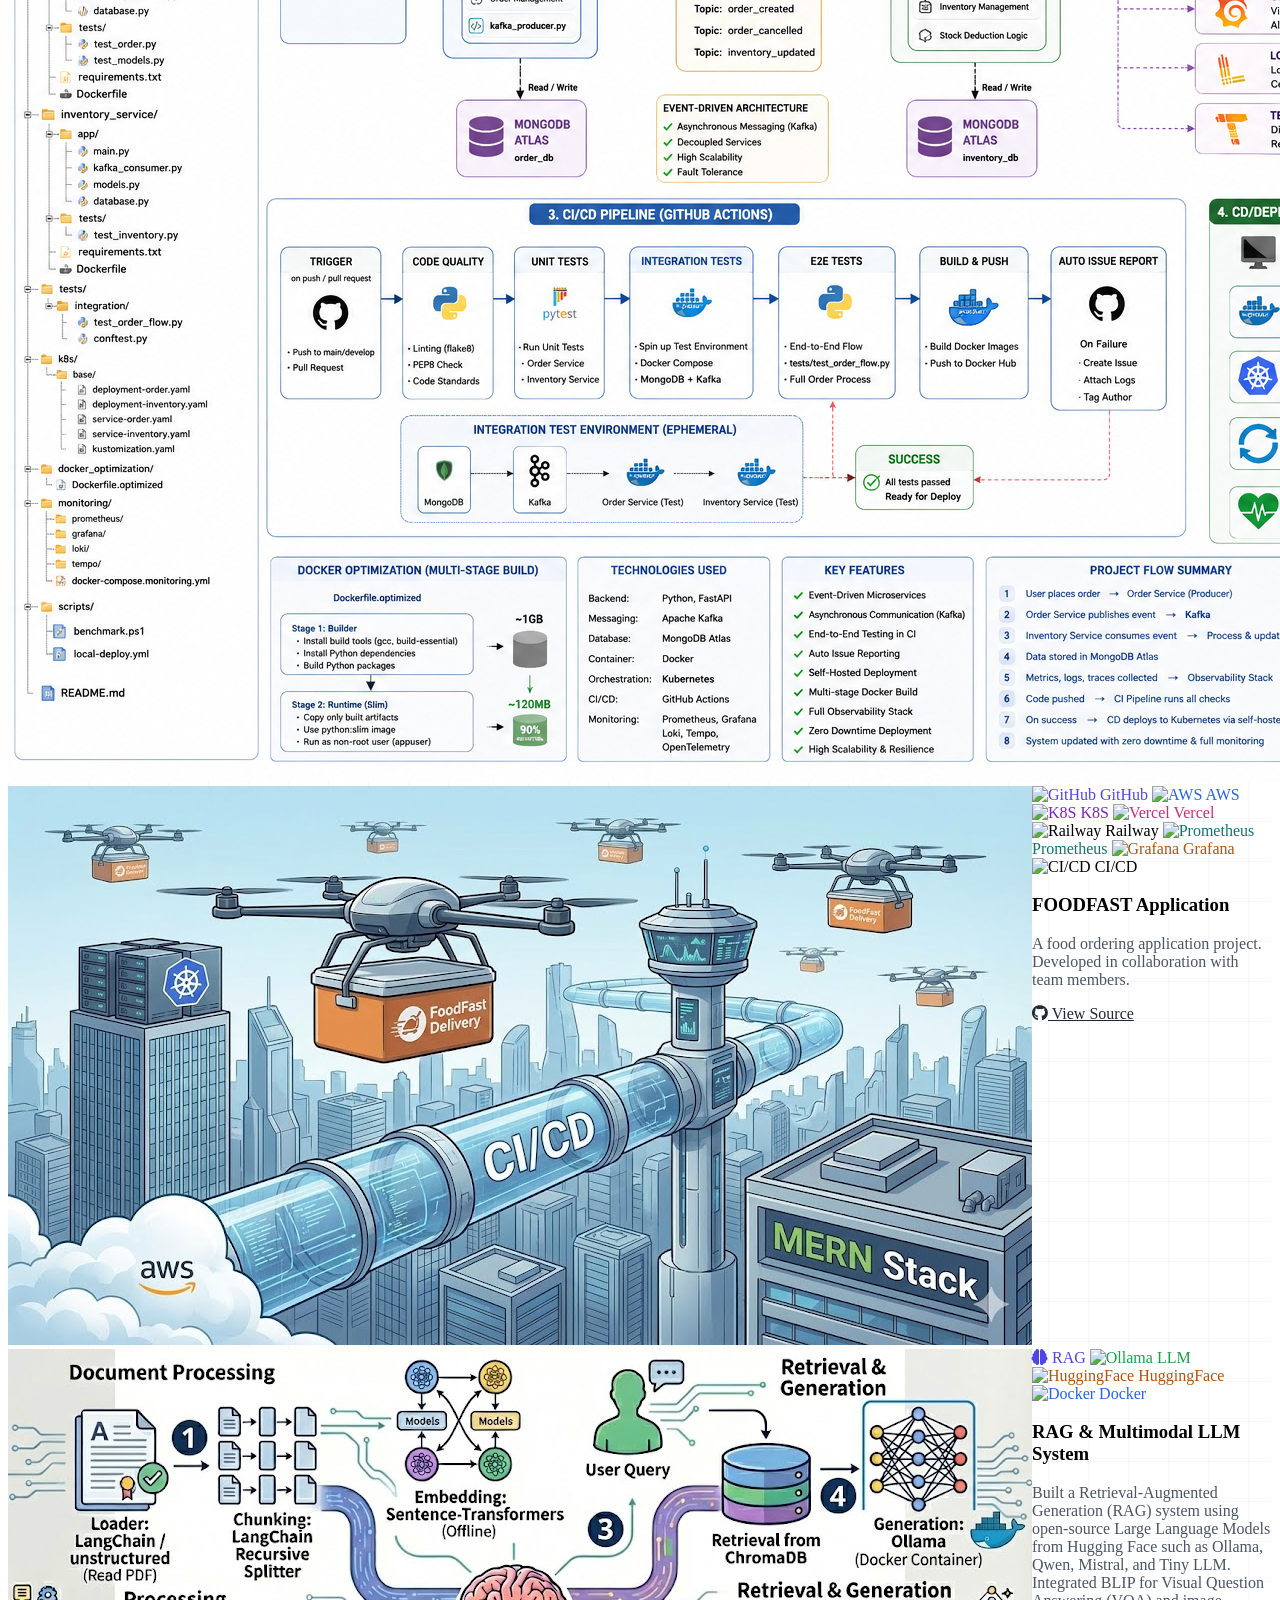
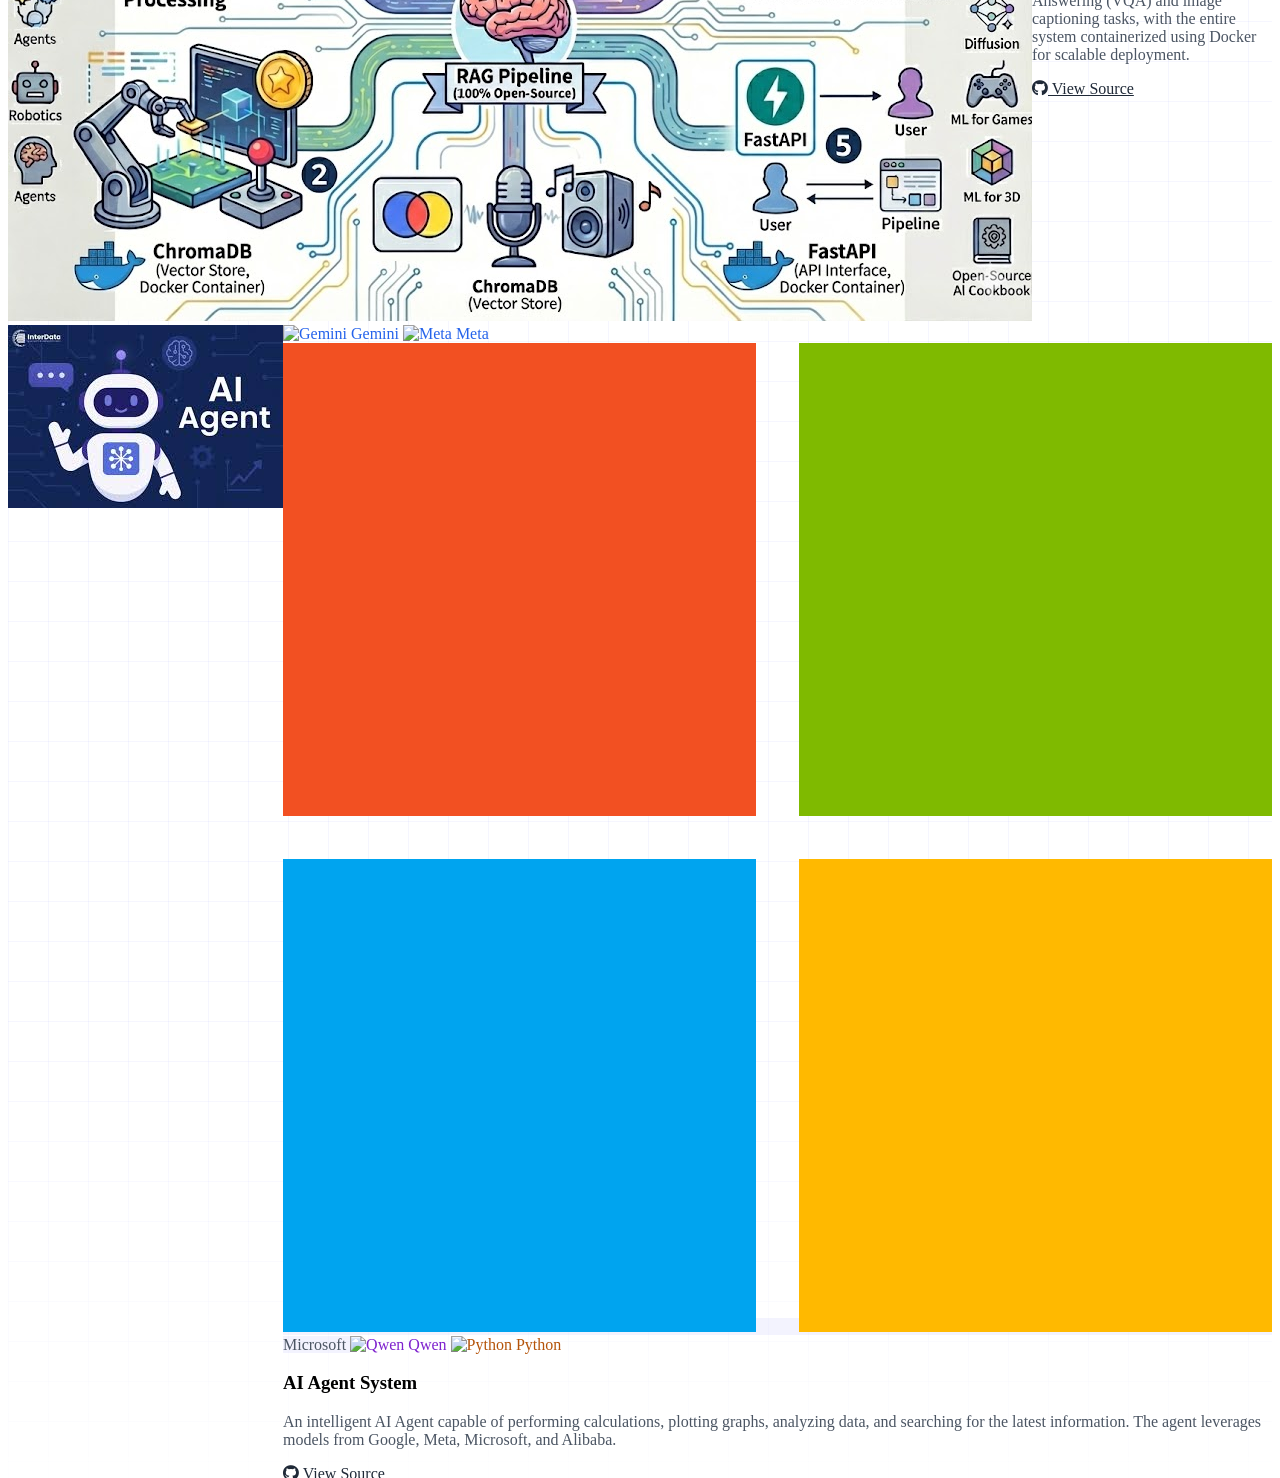
==== commit 72b3e631: "Update" ====
--- a/index.html
+++ b/index.html
@@ -117,64 +117,82 @@
           </div>
 
           <!-- Desktop Menu -->
-          <div class="hidden md:flex space-x-8 items-center">
+          <div class="hidden md:flex items-center gap-1">
             <a
               href="#about"
-              class="nav-link text-gray-600 dark:text-gray-300 hover:text-primary dark:hover:text-indigo-400 font-medium transition hover:-translate-y-0.5 relative"
+              class="nav-link px-3 py-2 rounded-full text-sm text-gray-600 dark:text-gray-300 hover:text-primary dark:hover:text-white hover:bg-gray-100 dark:hover:bg-white/5 font-medium transition-colors relative"
               data-en="About"
               data-vi="Giới thiệu"
               >About</a
             >
             <a
               href="#github-stats"
-              class="nav-link text-gray-600 dark:text-gray-300 hover:text-primary dark:hover:text-indigo-400 font-medium transition hover:-translate-y-0.5 relative"
+              class="nav-link px-3 py-2 rounded-full text-sm text-gray-600 dark:text-gray-300 hover:text-primary dark:hover:text-white hover:bg-gray-100 dark:hover:bg-white/5 font-medium transition-colors relative"
               data-en="Stats"
               data-vi="Thống kê"
               >Stats</a
             >
             <a
               href="#skills"
-              class="nav-link text-gray-600 dark:text-gray-300 hover:text-primary dark:hover:text-indigo-400 font-medium transition hover:-translate-y-0.5 relative"
+              class="nav-link px-3 py-2 rounded-full text-sm text-gray-600 dark:text-gray-300 hover:text-primary dark:hover:text-white hover:bg-gray-100 dark:hover:bg-white/5 font-medium transition-colors relative"
               data-en="Tech Stack"
               data-vi="Công nghệ"
               >Tech Stack</a
             >
             <a
+              href="#experiences"
+              class="nav-link px-3 py-2 rounded-full text-sm text-gray-600 dark:text-gray-300 hover:text-primary dark:hover:text-white hover:bg-gray-100 dark:hover:bg-white/5 font-medium transition-colors relative"
+              data-en="Experiences"
+              data-vi="Kinh nghiệm"
+              >Experiences</a
+            >
+            <a
               href="#projects"
-              class="nav-link text-gray-600 dark:text-gray-300 hover:text-primary dark:hover:text-indigo-400 font-medium transition hover:-translate-y-0.5 relative"
+              class="nav-link px-3 py-2 rounded-full text-sm text-gray-600 dark:text-gray-300 hover:text-primary dark:hover:text-white hover:bg-gray-100 dark:hover:bg-white/5 font-medium transition-colors relative"
               data-en="Projects"
               data-vi="Dự án"
               >Projects</a
             >
             <a
               href="#competitions"
-              class="nav-link text-gray-600 dark:text-gray-300 hover:text-primary dark:hover:text-indigo-400 font-medium transition hover:-translate-y-0.5 relative"
+              class="nav-link px-3 py-2 rounded-full text-sm text-gray-600 dark:text-gray-300 hover:text-primary dark:hover:text-white hover:bg-gray-100 dark:hover:bg-white/5 font-medium transition-colors relative"
               data-en="Competitions"
               data-vi="Cuộc thi"
               >Competitions</a
             >
             <a
+              href="certificates.html"
+              class="nav-link px-3 py-2 rounded-full text-sm text-gray-600 dark:text-gray-300 hover:text-primary dark:hover:text-white hover:bg-gray-100 dark:hover:bg-white/5 font-medium transition-colors relative"
+              data-en="Certificates"
+              data-vi="Chứng chỉ"
+              >Certificates</a
+            >
+
+            <!-- Divider -->
+            <div class="w-px h-6 bg-gray-200 dark:bg-white/10 mx-2"></div>
+
+            <a
               href="#contact"
-              class="px-5 py-2 bg-gray-900 text-white rounded-lg hover:bg-primary transition shadow-md transform hover:scale-105"
+              class="px-5 py-2 text-sm bg-gradient-to-r from-primary to-purple-600 text-white rounded-full hover:shadow-lg hover:shadow-primary/30 transition-all duration-200 font-medium hover:-translate-y-0.5"
               data-en="Contact"
               data-vi="Liên hệ"
               >Contact</a
             >
-            
+
             <!-- Theme Toggle -->
             <button
               id="theme-toggle"
-              class="p-2 rounded-lg bg-gray-100 dark:bg-gray-800 hover:bg-gray-200 dark:hover:bg-gray-700 transition"
+              class="w-9 h-9 flex items-center justify-center rounded-full bg-gray-100 dark:bg-white/5 text-gray-600 dark:text-gray-300 hover:bg-gray-200 dark:hover:bg-white/10 transition-colors"
               title="Toggle theme"
             >
-              <i class="fas fa-moon dark:hidden"></i>
-              <i class="fas fa-sun hidden dark:inline"></i>
+              <i class="fas fa-moon dark:hidden text-sm"></i>
+              <i class="fas fa-sun hidden dark:inline text-sm"></i>
             </button>
-            
+
             <!-- Language Toggle -->
             <button
               id="lang-toggle"
-              class="px-3 py-2 rounded-lg bg-gray-100 dark:bg-gray-800 hover:bg-gray-200 dark:hover:bg-gray-700 transition font-medium text-sm"
+              class="h-9 px-3 flex items-center justify-center rounded-full bg-gray-100 dark:bg-white/5 text-gray-600 dark:text-gray-300 hover:bg-gray-200 dark:hover:bg-white/10 transition-colors font-medium text-xs"
               title="Change language"
             >
               <span id="lang-text">EN</span>
@@ -232,6 +250,11 @@
             >Tech Stack</a
           >
           <a
+            href="#experiences"
+            class="block px-3 py-3 text-gray-600 hover:bg-gray-50 hover:text-primary rounded-lg font-medium"
+            >Experiences</a
+          >
+          <a
             href="#projects"
             class="block px-3 py-3 text-gray-600 hover:bg-gray-50 hover:text-primary rounded-lg font-medium"
             >Projects</a
@@ -240,6 +263,11 @@
             href="#competitions"
             class="block px-3 py-3 text-gray-600 hover:bg-gray-50 hover:text-primary rounded-lg font-medium"
             >Competitions</a
+          >
+          <a
+            href="certificates.html"
+            class="block px-3 py-3 text-gray-600 hover:bg-gray-50 hover:text-primary rounded-lg font-medium"
+            >Certificates</a
           >
           <a
             href="#contact"
@@ -1078,6 +1106,154 @@
               </div>
             </div>
           </div>
+        </div>
+      </div>
+    </section>
+
+    <!-- Experiences Section -->
+    <section
+      id="experiences"
+      class="experience-section py-16 sm:py-20 md:py-24 bg-slate-50 text-slate-900 dark:bg-gradient-to-br dark:from-slate-950 dark:via-slate-900 dark:to-indigo-950 dark:text-white relative overflow-hidden transition-colors duration-300"
+    >
+      <div class="absolute inset-0 pointer-events-none">
+        <div class="absolute -top-24 -right-24 w-72 h-72 rounded-full bg-indigo-500/20 blur-3xl"></div>
+        <div class="absolute bottom-0 -left-24 w-80 h-80 rounded-full bg-cyan-500/10 blur-3xl"></div>
+        <div class="absolute inset-0 opacity-[0.07] bg-[radial-gradient(circle_at_top_left,_rgba(255,255,255,0.18),_transparent_30%),radial-gradient(circle_at_bottom_right,_rgba(99,102,241,0.18),_transparent_28%)]"></div>
+      </div>
+
+      <div class="max-w-7xl mx-auto px-4 sm:px-6 lg:px-8 relative z-10">
+        <div class="text-center mb-10 sm:mb-12 md:mb-16 fade-in">
+          <span class="section-kicker !bg-white/5 !text-indigo-200 !border-white/15" data-en="Experiences" data-vi="Kinh nghiệm">
+            Experiences
+          </span>
+          <h2 class="text-2xl sm:text-3xl md:text-4xl lg:text-5xl font-bold mt-4 text-white">
+            <span data-en="Timeline" data-vi="Dòng thời gian">Timeline</span>
+          </h2>
+          <p class="mt-3 text-sm sm:text-base text-slate-300 max-w-3xl mx-auto leading-relaxed" data-en="My work timeline at IGS Group VietNam, starting from 22/06/2026." data-vi="Mốc thời gian công việc tại IGS Group VietNam, bắt đầu từ 22/06/2026.">
+            Mốc thời gian công việc tại IGS Group VietNam, bắt đầu từ 22/06/2026.
+          </p>
+        </div>
+
+        <div class="experience-timeline fade-in">
+          <div class="experience-timeline-rail" aria-hidden="true"></div>
+
+          <article class="experience-milestone">
+            <div class="experience-milestone-marker">
+              <span class="experience-milestone-dot"></span>
+              <span class="experience-date" data-en="22/06/2026" data-vi="22/06/2026">22/06/2026</span>
+            </div>
+
+            <div class="experience-card">
+              <div class="flex flex-col lg:flex-row gap-6 lg:gap-8 lg:items-start justify-between">
+                <div class="flex items-start gap-4 sm:gap-5">
+                  <div class="experience-logo-wrap">
+                    <img
+                      src="images/experiences/igs.png"
+                      alt="IGS Group VietNam logo"
+                      class="experience-logo"
+                    />
+                  </div>
+                  <div>
+                    <p class="experience-kicker" data-en="Current Role" data-vi="Vị trí hiện tại">Current Role</p>
+                    <h3 class="text-2xl sm:text-3xl font-bold text-white mt-1" data-en="IGS Group VietNam" data-vi="IGS Group VietNam">IGS Group VietNam</h3>
+                    <p class="text-sm sm:text-base text-slate-300 mt-1" data-en="FullStack Software Developer" data-vi="Lập trình viên FullStack">FullStack Software Developer</p>
+                    <div class="mt-4 flex flex-wrap gap-2">
+                      <span class="experience-chip" data-en="Full-stack" data-vi="Full-stack">Full-stack</span>
+                      <span class="experience-chip" data-en="Regional team" data-vi="Nhóm khu vực">Regional team</span>
+                      <span class="experience-chip" data-en="22/06/2026 - Present" data-vi="22/06/2026 - Hiện tại">22/06/2026 - Present</span>
+                    </div>
+                  </div>
+                </div>
+
+                <div class="flex flex-wrap gap-2">
+                  <a
+                    href="https://www.igsl-group.com/"
+                    target="_blank"
+                    class="experience-action-btn experience-action-btn-website inline-flex items-center gap-2 px-4 py-2 rounded-full text-sm font-medium border transition"
+                  >
+                    <i class="fas fa-globe"></i>
+                    Website
+                  </a>
+                  <a
+                    href="https://www.linkedin.com/company/integrated-global-solutions-limited"
+                    target="_blank"
+                    class="experience-action-btn experience-action-btn-linkedin inline-flex items-center gap-2 px-4 py-2 rounded-full text-sm font-medium border transition"
+                  >
+                    <i class="fab fa-linkedin"></i>
+                    LinkedIn
+                  </a>
+                </div>
+              </div>
+
+              <div class="mt-7 experience-summary-grid">
+                <div class="experience-summary-tile">
+                  <div class="experience-summary-icon experience-summary-icon-blue">
+                    <i class="fas fa-layer-group"></i>
+                  </div>
+                  <div>
+                    <p class="experience-summary-label" data-en="Stack" data-vi="Công nghệ">Stack</p>
+                    <p class="experience-summary-value">Full-stack</p>
+                  </div>
+                </div>
+                <div class="experience-summary-tile">
+                  <div class="experience-summary-icon experience-summary-icon-cyan">
+                    <i class="fas fa-diagram-project"></i>
+                  </div>
+                  <div>
+                    <p class="experience-summary-label" data-en="Mode" data-vi="Cách làm việc">Mode</p>
+                    <p class="experience-summary-value" data-en="Regional collaboration" data-vi="Phối hợp đa khu vực">Regional collaboration</p>
+                  </div>
+                </div>
+                <div class="experience-summary-tile">
+                  <div class="experience-summary-icon experience-summary-icon-pink">
+                    <i class="fas fa-calendar-check"></i>
+                  </div>
+                  <div>
+                    <p class="experience-summary-label" data-en="Since" data-vi="Từ">Since</p>
+                    <p class="experience-summary-value">22/06/2026</p>
+                  </div>
+                </div>
+              </div>
+
+              <div class="mt-7 grid grid-cols-1 md:grid-cols-2 gap-4">
+                <div class="experience-info-panel">
+                  <div class="experience-panel-header">
+                    <div class="experience-panel-badge experience-panel-badge-blue">
+                      <i class="fas fa-code"></i>
+                    </div>
+                    <p class="experience-panel-title" data-en="What I do" data-vi="Công việc của tôi">What I do</p>
+                  </div>
+                  <p class="mt-3 text-sm sm:text-base text-slate-200 leading-relaxed" data-en="Build and maintain full-stack features, support internal business workflows, and collaborate with product and engineering teams to ship reliable software." data-vi="Xây dựng và duy trì các tính năng full-stack, hỗ trợ quy trình vận hành nội bộ và phối hợp cùng product/engineering để triển khai phần mềm ổn định.">
+                    Build and maintain full-stack features, support internal business workflows, and collaborate with product and engineering teams to ship reliable software.
+                  </p>
+                </div>
+
+                <div class="experience-info-panel">
+                  <div class="experience-panel-header">
+                    <div class="experience-panel-badge experience-panel-badge-cyan">
+                      <i class="fas fa-location-dot"></i>
+                    </div>
+                    <p class="experience-panel-title" data-en="Company footprint" data-vi="Phạm vi công ty">Company footprint</p>
+                  </div>
+                  <p class="mt-3 text-sm sm:text-base text-slate-200 leading-relaxed" data-en="Kuala Lumpur, Singapore, Macau, Taipei, VietNam, Hong Kong, Sydney, London, Beijing." data-vi="Kuala Lumpur, Singapore, Macau, Taipei, VietNam, Hong Kong, Sydney, London, Beijing.">
+                    Kuala Lumpur, Singapore, Macau, Taipei, VietNam, Hong Kong, Sydney, London, Beijing.
+                  </p>
+                </div>
+              </div>
+
+              <div class="mt-7 flex flex-wrap gap-2">
+                <span class="experience-location-chip">Kuala Lumpur</span>
+                <span class="experience-location-chip">Singapore</span>
+                <span class="experience-location-chip">Macau</span>
+                <span class="experience-location-chip">Taipei</span>
+                <span class="experience-location-chip">VietNam</span>
+                <span class="experience-location-chip">Hong Kong</span>
+                <span class="experience-location-chip">Sydney</span>
+                <span class="experience-location-chip">London</span>
+                <span class="experience-location-chip">Beijing</span>
+              </div>
+            </div>
+          </article>
         </div>
       </div>
     </section>
@@ -2437,126 +2613,161 @@
     <!-- Competitions / Hackathons Section -->
     <section
       id="competitions"
-      class="py-16 sm:py-20 md:py-24 bg-gradient-to-br from-gray-50 to-white dark:from-gray-900 dark:to-gray-800"
+      class="competition-section py-16 sm:py-20 md:py-24 bg-gradient-to-br from-slate-50 via-white to-indigo-50 dark:from-gray-950 dark:via-slate-950 dark:to-gray-900"
     >
       <div class="max-w-7xl mx-auto px-4 sm:px-6 lg:px-8">
-        <div class="fade-in text-center mb-10 sm:mb-12 md:mb-16">
-          <span
-            class="text-primary font-semibold tracking-wider uppercase text-xs sm:text-sm"
-            >Competitions</span
-          >
-          <h2 class="text-2xl sm:text-3xl md:text-4xl font-bold mt-2 text-gray-900 dark:text-white">
+        <div class="competition-intro fade-in text-center mb-10 sm:mb-12 md:mb-16">
+          <span class="section-kicker">
+            Competitions
+          </span>
+          <h2 class="text-2xl sm:text-3xl md:text-4xl font-bold mt-3 text-slate-900 dark:text-white">
             Competitions & Hackathons
           </h2>
-          <p class="text-gray-600 dark:text-gray-300 mt-2 text-xs sm:text-sm max-w-2xl mx-auto">
-            Participated in various AI/ML competitions and hackathons, applying cutting-edge technologies to solve real-world problems.
+          <p class="text-slate-600 dark:text-slate-300 mt-3 text-xs sm:text-sm max-w-3xl mx-auto leading-relaxed">
+            A growing collection of competition entries and hackathon projects focused on solving real problems with AI, computer vision, automation, and public-service technology.
           </p>
+          <div class="mt-6 flex flex-wrap justify-center gap-2 sm:gap-3">
+            <span class="competition-pill">AI/ML</span>
+            <span class="competition-pill">Computer Vision</span>
+            <span class="competition-pill">OCR</span>
+            <span class="competition-pill">Public Service AI</span>
+            <span class="competition-pill">Hackathons</span>
+          </div>
         </div>
 
-        <div class="grid grid-cols-1 lg:grid-cols-2 gap-6 sm:gap-8">
+        <div class="competition-timeline">
+          <div class="competition-timeline-rail" aria-hidden="true"></div>
+
+          <!-- Vietnamese Student HackAIThon 2026 -->
+          <div class="competition-milestone fade-in">
+            <div class="competition-milestone-marker">
+              <span class="competition-milestone-dot competition-dot-emerald"></span>
+              <span class="competition-milestone-label">2026</span>
+            </div>
+            <article class="competition-card competition-card-emerald competition-card-flow">
+              <div class="competition-media competition-media-emerald">
+                <img
+                  src="images/vietnamesestudenthackaithon.jpg"
+                  alt="Vietnamese Student HackAIThon 2026 - SmartGov Copilot"
+                  class="competition-image"
+                />
+              </div>
+              <div class="competition-body">
+                <div class="competition-tags">
+                  <span class="competition-tag competition-tag-emerald">Public Service AI</span>
+                  <span class="competition-tag competition-tag-cyan">Computer Vision</span>
+                  <span class="competition-tag competition-tag-blue">OCR</span>
+                  <span class="competition-tag competition-tag-violet">Voice AI</span>
+                  <span class="competition-tag competition-tag-amber">eKYC</span>
+                </div>
+                <h3 class="competition-title">SmartGov Copilot <span class="competition-subtitle">(GovVoice AI)</span></h3>
+                <p class="competition-description">
+                  Multimodal AI assistant for public services, supporting citizens with voice-first guidance and AI pre-check, while assisting officers with summaries and response drafting.
+                </p>
+                <div class="competition-note competition-note-emerald">
+                  <i class="fas fa-trophy mr-1"></i>
+                  Top 32/220 teams in Board B, scored 70/100
+                </div>
+                <div class="competition-footer">
+                  <a
+                    href="https://drive.google.com/drive/folders/1vEub-JXf5NLirchX2PdZF8SHPqItsRTL"
+                    target="_blank"
+                    class="competition-button competition-button-emerald"
+                  >
+                    <i class="fas fa-file-alt"></i> View Proposal
+                  </a>
+                </div>
+              </div>
+            </article>
+          </div>
+
           <!-- VNPT Hackathon -->
-          <article
-            class="bg-white dark:bg-slate-800/95 rounded-2xl overflow-hidden border border-gray-200 dark:border-white/10 shadow-[0_4px_20px_rgb(0,0,0,0.03)] dark:shadow-[0_4px_20px_rgb(0,0,0,0.2)] hover:border-indigo-400 dark:hover:border-indigo-500/50 hover:shadow-[0_8px_30px_rgba(99,102,241,0.12)] dark:hover:shadow-[0_8px_30px_rgba(99,102,241,0.2)] transition-all duration-300 group flex flex-col h-full fade-in hover:-translate-y-1"
-          >
-            <div class="relative overflow-hidden h-56 shrink-0 bg-gradient-to-br from-blue-50 to-purple-50 dark:from-gray-800 dark:to-gray-700">
-              <div class="absolute inset-0 bg-white/10 dark:bg-black/30 group-hover:bg-white/5 dark:group-hover:bg-black/20 transition-all duration-500 z-10"></div>
-              <img
-                src="images/vnpt.jpg"
-                alt="VNPT Hackathon - Age of Unicorn"
-                class="w-full h-full object-contain transform group-hover:scale-105 transition duration-700"
-              />
-            </div>
-            <div class="p-6 flex flex-col flex-grow">
-              <div class="flex flex-wrap gap-2 mb-4">
-                <span class="px-2 py-1 text-xs font-medium bg-blue-500/20 text-blue-600 dark:text-blue-400 rounded">Computer Vision</span>
-                <span class="px-2 py-1 text-xs font-medium bg-purple-500/20 text-purple-600 dark:text-purple-400 rounded">OCR</span>
-                <span class="px-2 py-1 text-xs font-medium bg-pink-500/20 text-pink-600 dark:text-pink-400 rounded">LLM</span>
-                <span class="px-2 py-1 text-xs font-medium bg-indigo-500/20 text-indigo-600 dark:text-indigo-400 rounded">AI Agent</span>
-                <span class="px-2 py-1 text-xs font-medium bg-green-500/20 text-green-600 dark:text-green-400 rounded">Audio Recording</span>
-              </div>
-              
-              <h3 class="text-xl font-bold mb-3 text-gray-900 dark:text-white group-hover:text-primary transition">
-                AI-Powered Meeting Assistant
-              </h3>
-              
-              <p class="text-gray-600 dark:text-gray-300 text-sm mb-4 leading-relaxed">
-                Developed an intelligent meeting assistant platform leveraging Computer Vision for participant recognition, 
-                OCR for document processing, Large Language Models for content analysis, and AI Agents for automated 
-                task management. The system includes audio recording capabilities to capture and transcribe meeting discussions 
-                in real-time.
-              </p>
-              
-              <div class="bg-yellow-50 dark:bg-yellow-900/30 border-l-4 border-yellow-400 p-3 mb-4 rounded-r">
-                <p class="text-xs text-yellow-800 dark:text-yellow-300">
+          <div class="competition-milestone fade-in">
+            <div class="competition-milestone-marker">
+              <span class="competition-milestone-dot competition-dot-blue"></span>
+              <span class="competition-milestone-label">VNPT</span>
+            </div>
+            <article class="competition-card competition-card-blue competition-card-flow">
+              <div class="competition-media competition-media-blue">
+                <img
+                  src="images/vnpt.jpg"
+                  alt="VNPT Hackathon - Age of Unicorn"
+                  class="competition-image"
+                />
+              </div>
+              <div class="competition-body">
+                <div class="competition-tags">
+                  <span class="competition-tag competition-tag-blue">Computer Vision</span>
+                  <span class="competition-tag competition-tag-purple">OCR</span>
+                  <span class="competition-tag competition-tag-pink">LLM</span>
+                  <span class="competition-tag competition-tag-indigo">AI Agent</span>
+                </div>
+                <h3 class="competition-title">AI-Powered Meeting Assistant</h3>
+                <p class="competition-description">
+                  Intelligent meeting assistant for participant recognition, document OCR, meeting analysis, and automated task support with audio recording.
+                </p>
+                <div class="competition-note competition-note-yellow">
                   <i class="fas fa-info-circle mr-1"></i>
-                  <strong>Status:</strong> Submitted proposal - Did not advance to final round
+                  Submitted proposal, did not advance to final round
+                </div>
+                <div class="competition-footer">
+                  <a
+                    href="https://drive.google.com/drive/folders/1nkn1Skpay0JaOQMm0GAtKuIagyOVApZ8?fbclid=IwY2xjawPFqixleHRuA2FlbQIxMABicmlkETE1b1BpQmRRRnBYalFZMlo5c3J0YwZhcHBfaWQQMjIyMDM5MTc4ODIwMDg5MgABHs-3qkuFYmzqtL9Xa6vgdjp8CiNa7boHuwNhH9cnNxG92dn58OPMXaI587DS_aem__EQSJO_edDEBtvDqh5oUvQ"
+                    target="_blank"
+                    class="competition-button competition-button-blue"
+                  >
+                    <i class="fas fa-file-alt"></i> View Proposal
+                  </a>
+                </div>
+              </div>
+            </article>
+          </div>
+
+          <!-- Cursor Hackathon / UAV Detection -->
+          <div class="competition-milestone fade-in">
+            <div class="competition-milestone-marker">
+              <span class="competition-milestone-dot competition-dot-orange"></span>
+              <span class="competition-milestone-label">Cursor</span>
+            </div>
+            <article class="competition-card competition-card-orange competition-card-flow">
+              <div class="competition-media competition-media-orange">
+                <img
+                  src="images/uav.jpg"
+                  alt="Cursor Hackathon - UAV Danger Detection"
+                  class="competition-image"
+                />
+              </div>
+              <div class="competition-body">
+                <div class="competition-tags">
+                  <span class="competition-tag competition-tag-orange">Computer Vision</span>
+                  <span class="competition-tag competition-tag-red">Object Detection</span>
+                  <span class="competition-tag competition-tag-blue">UAV</span>
+                  <span class="competition-tag competition-tag-green">Emergency Response</span>
+                </div>
+                <h3 class="competition-title">UAV-Based Flood Rescue Detection</h3>
+                <p class="competition-description">
+                  Autonomous drone-based detection system for finding people in flood zones from aerial imagery and supporting emergency rescue operations.
                 </p>
-              </div>
-              
-              <div class="mt-auto pt-4 border-t border-gray-200 dark:border-gray-700">
-                <a
-                  href="https://drive.google.com/drive/folders/1nkn1Skpay0JaOQMm0GAtKuIagyOVApZ8?fbclid=IwY2xjawPFqixleHRuA2FlbQIxMABicmlkETE1b1BpQmRRRnBYalFZMlo5c3J0YwZhcHBfaWQQMjIyMDM5MTc4ODIwMDg5MgABHs-3qkuFYmzqtL9Xa6vgdjp8CiNa7boHuwNhH9cnNxG92dn58OPMXaI587DS_aem__EQSJO_edDEBtvDqh5oUvQ"
-                  target="_blank"
-                  class="text-white bg-gradient-to-r from-blue-600 to-purple-600 hover:from-blue-700 hover:to-purple-700 px-4 py-2 rounded-lg text-sm transition inline-flex items-center gap-2 w-full justify-center"
-                >
-                  <i class="fas fa-file-alt"></i> View Proposal
-                </a>
-              </div>
-            </div>
-          </article>
-
-          <!-- Cursor Hackathon / UAV Detection -->
-          <article
-            class="bg-white dark:bg-slate-800/95 rounded-2xl overflow-hidden border border-gray-200 dark:border-white/10 shadow-[0_4px_20px_rgb(0,0,0,0.03)] dark:shadow-[0_4px_20px_rgb(0,0,0,0.2)] hover:border-indigo-400 dark:hover:border-indigo-500/50 hover:shadow-[0_8px_30px_rgba(99,102,241,0.12)] dark:hover:shadow-[0_8px_30px_rgba(99,102,241,0.2)] transition-all duration-300 group flex flex-col h-full fade-in hover:-translate-y-1"
-          >
-            <div class="relative overflow-hidden h-56 shrink-0 bg-gradient-to-br from-orange-50 to-red-50 dark:from-gray-800 dark:to-gray-700">
-              <div class="absolute inset-0 bg-white/10 dark:bg-black/30 group-hover:bg-white/5 dark:group-hover:bg-black/20 transition-all duration-500 z-10"></div>
-              <img
-                src="images/uav.jpg"
-                alt="Cursor Hackathon - UAV Danger Detection"
-                class="w-full h-full object-contain transform group-hover:scale-105 transition duration-700"
-              />
-            </div>
-            <div class="p-6 flex flex-col flex-grow">
-              <div class="flex flex-wrap gap-2 mb-4">
-                <span class="px-2 py-1 text-xs font-medium bg-orange-500/20 text-orange-600 dark:text-orange-400 rounded">Computer Vision</span>
-                <span class="px-2 py-1 text-xs font-medium bg-red-500/20 text-red-600 dark:text-red-400 rounded">Object Detection</span>
-                <span class="px-2 py-1 text-xs font-medium bg-blue-500/20 text-blue-600 dark:text-blue-400 rounded">UAV</span>
-                <span class="px-2 py-1 text-xs font-medium bg-green-500/20 text-green-600 dark:text-green-400 rounded">Emergency Response</span>
-              </div>
-              
-              <h3 class="text-xl font-bold mb-3 text-gray-900 dark:text-white group-hover:text-primary transition">
-                UAV-Based Flood Rescue Detection
-              </h3>
-              
-              <p class="text-gray-600 dark:text-gray-300 text-sm mb-4 leading-relaxed">
-                Developed an autonomous UAV (Unmanned Aerial Vehicle) system for detecting people in danger during 
-                flood disasters. Using advanced computer vision and object detection algorithms, the system can identify 
-                individuals trapped in flood zones from aerial imagery, enabling faster emergency response and rescue operations. 
-                This project combines drone technology with AI to save lives in critical situations.
-              </p>
-              
-              <div class="bg-blue-50 dark:bg-blue-900/30 border-l-4 border-blue-400 p-3 mb-4 rounded-r">
-                <p class="text-xs text-blue-800 dark:text-blue-300">
+                <div class="competition-note competition-note-blue">
                   <i class="fas fa-lightbulb mr-1"></i>
-                  <strong>Impact:</strong> Real-time detection system for emergency disaster response
-                </p>
-              </div>
-              
-              <div class="mt-auto pt-4 border-t border-gray-200 dark:border-gray-700 grid grid-cols-1 gap-2">
-                <a
-                  href="https://github.com/lekhai0123/UAV_Danger_Detection"
-                  target="_blank"
-                  class="text-white bg-gradient-to-r from-orange-600 to-red-600 hover:from-orange-700 hover:to-red-700 px-4 py-2 rounded-lg text-sm transition inline-flex items-center gap-2 justify-center"
-                >
-                  <i class="fab fa-github"></i> View Source Code
-                </a>
-              </div>
-            </div>
-          </article>
+                  Real-time detection system for emergency disaster response
+                </div>
+                <div class="competition-footer">
+                  <a
+                    href="https://github.com/lekhai0123/UAV_Danger_Detection"
+                    target="_blank"
+                    class="competition-button competition-button-orange"
+                  >
+                    <i class="fab fa-github"></i> View Source Code
+                  </a>
+                </div>
+              </div>
+            </article>
+          </div>
         </div>
       </div>
     </section>
+
 
 <!-- Contact Section -->
 <section id="contact" class="relative py-16 sm:py-20 md:py-24 bg-white dark:bg-gray-900 overflow-hidden">
@@ -2732,7 +2943,9 @@
 
     <!-- Quick Suggestions -->
     <div id="chat-suggestions" class="chat-suggestions">
-      <button class="chat-suggest" data-q="What are your skills?">🧠 Skills</button>
+      <button class="chat-suggest" data-q="What are your skills and tech stack?">🧠 Skills</button>
+      <button class="chat-suggest" data-q="Tell me about SmartGov Copilot">🏆 SmartGov</button>
+      <button class="chat-suggest" data-q="Tell me about your competitions and hackathons">🥇 Competitions</button>
       <button class="chat-suggest" data-q="Tell me about your projects">💼 Projects</button>
       <button class="chat-suggest" data-q="How to contact you?">📬 Contact</button>
       <button class="chat-suggest" data-q="Tell me about yourself">👋 About</button>
--- a/style.css
+++ b/style.css
@@ -192,6 +192,1206 @@
   filter: blur(18px);
   z-index: -1;
   will-change: opacity, transform;
+}
+
+/* ---------- competitions section ---------- */
+.competition-section {
+  position: relative;
+  overflow: hidden;
+}
+.competition-section::before {
+  content: "";
+  position: absolute;
+  inset: 0;
+  background:
+    radial-gradient(circle at top left, rgba(99,102,241,0.12), transparent 34%),
+    radial-gradient(circle at bottom right, rgba(16,185,129,0.10), transparent 30%);
+  pointer-events: none;
+}
+.competition-section > * {
+  position: relative;
+  z-index: 1;
+}
+.competition-intro {
+  max-width: 920px;
+  margin-left: auto;
+  margin-right: auto;
+}
+.section-kicker {
+  display: inline-flex;
+  align-items: center;
+  justify-content: center;
+  gap: 0.5rem;
+  padding: 0.4rem 0.85rem;
+  border-radius: 9999px;
+  border: 1px solid rgba(99,102,241,0.18);
+  background: rgba(255,255,255,0.72);
+  color: #4338ca;
+  font-size: 0.72rem;
+  font-weight: 700;
+  letter-spacing: 0.18em;
+  text-transform: uppercase;
+  backdrop-filter: blur(14px);
+}
+.competition-pill {
+  padding: 0.45rem 0.8rem;
+  border-radius: 9999px;
+  border: 1px solid rgba(99,102,241,0.10);
+  background: rgba(255,255,255,0.72);
+  color: #475569;
+  font-size: 0.75rem;
+  font-weight: 600;
+  backdrop-filter: blur(12px);
+}
+.competition-grid {
+  display: grid;
+  grid-template-columns: repeat(auto-fit, minmax(280px, 1fr));
+  gap: 1.25rem;
+  align-items: stretch;
+}
+.competition-timeline {
+  position: relative;
+  display: grid;
+  gap: 1.35rem;
+  max-width: 920px;
+  margin: 0 auto;
+}
+.competition-timeline-rail {
+  position: absolute;
+  left: 2.3rem;
+  top: 0;
+  bottom: 0;
+  width: 2px;
+  transform: translateX(-50%);
+  background: linear-gradient(180deg, transparent, rgba(148,163,184,0.55), rgba(99,102,241,0.45), rgba(148,163,184,0.55), transparent);
+  opacity: 0.85;
+}
+.competition-milestone {
+  position: relative;
+  display: grid;
+  grid-template-columns: 5rem minmax(0, 1fr);
+  gap: 1rem;
+  align-items: start;
+}
+.competition-milestone-marker {
+  position: relative;
+  display: flex;
+  flex-direction: column;
+  align-items: center;
+  gap: 0.7rem;
+  padding-top: 1.45rem;
+}
+.competition-milestone-marker::before {
+  content: "";
+  position: absolute;
+  top: 0;
+  bottom: 0;
+  left: 50%;
+  width: 2px;
+  transform: translateX(-50%);
+  background: linear-gradient(180deg, rgba(99,102,241,0.08), rgba(99,102,241,0.45), rgba(99,102,241,0.08));
+}
+.competition-milestone-dot {
+  position: relative;
+  z-index: 1;
+  width: 1.05rem;
+  height: 1.05rem;
+  border-radius: 9999px;
+  border: 3px solid rgba(255,255,255,0.95);
+  box-shadow: 0 0 0 6px rgba(99,102,241,0.12);
+}
+.competition-dot-blue { background: linear-gradient(135deg, #60a5fa, #a855f7); }
+.competition-dot-emerald { background: linear-gradient(135deg, #34d399, #06b6d4); }
+.competition-dot-orange { background: linear-gradient(135deg, #fb923c, #ef4444); }
+.competition-milestone-label {
+  position: relative;
+  z-index: 1;
+  display: inline-flex;
+  align-items: center;
+  justify-content: center;
+  min-width: 3.6rem;
+  padding: 0.33rem 0.65rem;
+  border-radius: 9999px;
+  border: 1px solid rgba(148,163,184,0.22);
+  background: rgba(255,255,255,0.78);
+  color: #334155;
+  font-size: 0.68rem;
+  font-weight: 800;
+  letter-spacing: 0.08em;
+  text-transform: uppercase;
+}
+.competition-card {
+  position: relative;
+  display: flex;
+  flex-direction: column;
+  height: 100%;
+  overflow: hidden;
+  border-radius: 1.5rem;
+  border: 1px solid rgba(148,163,184,0.22);
+  background: rgba(255,255,255,0.88);
+  box-shadow: 0 16px 40px rgba(15,23,42,0.08);
+  backdrop-filter: blur(18px);
+  transition: transform 220ms ease, border-color 220ms ease, box-shadow 220ms ease;
+}
+.competition-card::before {
+  content: "";
+  position: absolute;
+  inset: 0 0 auto 0;
+  height: 3px;
+  background: linear-gradient(90deg, transparent, rgba(99,102,241,0.35), transparent);
+  opacity: 0.75;
+}
+.competition-card::after {
+  content: "";
+  position: absolute;
+  top: 2.8rem;
+  width: 1rem;
+  height: 1rem;
+  border-radius: 9999px;
+  border: 3px solid rgba(255,255,255,0.95);
+  background: linear-gradient(135deg, #60a5fa, #a855f7);
+  box-shadow: 0 0 0 6px rgba(99,102,241,0.12);
+}
+.competition-card-flow {
+  margin-left: 0.1rem;
+}
+.competition-card-flow::after {
+  display: none;
+}
+
+/* ---------- experiences timeline section ---------- */
+.experience-section {
+  position: relative;
+  overflow: hidden;
+}
+.experience-section > * {
+  position: relative;
+  z-index: 1;
+}
+.experience-timeline {
+  position: relative;
+  max-width: 980px;
+  margin: 0 auto;
+  padding-left: 0;
+}
+.experience-timeline-rail {
+  position: absolute;
+  left: 50%;
+  top: 0;
+  bottom: 0;
+  width: 2px;
+  transform: translateX(-50%);
+  background: linear-gradient(180deg, transparent, rgba(148,163,184,0.35), rgba(99,102,241,0.65), rgba(148,163,184,0.35), transparent);
+  opacity: 0.55;
+}
+.experience-milestone {
+  position: relative;
+  display: grid;
+  grid-template-columns: minmax(0, 1fr);
+  gap: 1rem;
+  align-items: start;
+  justify-items: center;
+}
+.experience-milestone-marker {
+  position: relative;
+  display: flex;
+  flex-direction: column;
+  align-items: center;
+  gap: 0.7rem;
+  padding-top: 0;
+  margin-bottom: 0.25rem;
+}
+.experience-milestone-marker::before {
+  content: "";
+  position: absolute;
+  top: 2rem;
+  bottom: -1rem;
+  left: 50%;
+  width: 2px;
+  transform: translateX(-50%);
+  background: linear-gradient(180deg, rgba(99,102,241,0.08), rgba(99,102,241,0.55), rgba(99,102,241,0.08));
+}
+.experience-milestone-dot {
+  position: relative;
+  z-index: 1;
+  width: 1.05rem;
+  height: 1.05rem;
+  border-radius: 9999px;
+  border: 3px solid rgba(15,23,42,0.95);
+  background: linear-gradient(135deg, #60a5fa, #a855f7);
+  box-shadow: 0 0 0 6px rgba(99,102,241,0.16);
+}
+.experience-milestone-dot::after {
+  content: "";
+  position: absolute;
+  inset: -0.65rem;
+  border-radius: inherit;
+  border: 1px solid rgba(99,102,241,0.18);
+  box-shadow: 0 0 0 12px rgba(99,102,241,0.06);
+}
+.experience-date {
+  display: inline-flex;
+  align-items: center;
+  justify-content: center;
+  min-width: 4.6rem;
+  padding: 0.36rem 0.7rem;
+  border-radius: 9999px;
+  border: 1px solid rgba(148,163,184,0.2);
+  background: rgba(15,23,42,0.78);
+  color: #e2e8f0;
+  font-size: 0.7rem;
+  font-weight: 800;
+  letter-spacing: 0.08em;
+  text-transform: uppercase;
+  white-space: nowrap;
+}
+.experience-card {
+  position: relative;
+  width: min(100%, 920px);
+  overflow: hidden;
+  border-radius: 1.75rem;
+  border: 1px solid rgba(148,163,184,0.18);
+  background:
+    radial-gradient(circle at top right, rgba(99,102,241,0.12), transparent 30%),
+    radial-gradient(circle at bottom left, rgba(34,211,238,0.10), transparent 28%),
+    rgba(15,23,42,0.86);
+  box-shadow: 0 18px 50px rgba(2,6,23,0.38), inset 0 1px 0 rgba(255,255,255,0.05);
+  backdrop-filter: blur(18px);
+  padding: 1.5rem;
+  transition: transform 240ms ease, border-color 240ms ease, box-shadow 240ms ease;
+}
+.experience-card::before {
+  content: "";
+  position: absolute;
+  inset: 0 0 auto 0;
+  height: 3px;
+  background: linear-gradient(90deg, transparent, rgba(255,255,255,0.72), transparent);
+  opacity: 0.55;
+}
+.experience-card::after {
+  content: "";
+  position: absolute;
+  inset: auto 1.1rem 1.1rem auto;
+  width: 8rem;
+  height: 8rem;
+  border-radius: 9999px;
+  background: radial-gradient(circle, rgba(99,102,241,0.12), transparent 62%);
+  pointer-events: none;
+}
+.experience-card:hover {
+  transform: translateY(-4px);
+  border-color: rgba(99,102,241,0.36);
+  box-shadow: 0 26px 70px rgba(2,6,23,0.45), inset 0 1px 0 rgba(255,255,255,0.07);
+}
+.experience-logo-wrap {
+  width: 5rem;
+  height: 5rem;
+  flex-shrink: 0;
+  border-radius: 1.1rem;
+  background: rgba(255,255,255,0.96);
+  padding: 0.55rem;
+  box-shadow: 0 12px 28px rgba(15,23,42,0.26);
+  border: 1px solid rgba(255,255,255,0.2);
+  display: flex;
+  align-items: center;
+  justify-content: center;
+  overflow: hidden;
+}
+.experience-logo {
+  width: 100%;
+  height: 100%;
+  object-fit: contain;
+}
+.experience-kicker {
+  font-size: 0.72rem;
+  font-weight: 800;
+  letter-spacing: 0.22em;
+  text-transform: uppercase;
+  color: #c7d2fe;
+}
+.experience-chip {
+  display: inline-flex;
+  align-items: center;
+  gap: 0.4rem;
+  padding: 0.4rem 0.75rem;
+  border-radius: 9999px;
+  border: 1px solid rgba(148,163,184,0.18);
+  background: rgba(255,255,255,0.07);
+  color: #e2e8f0;
+  font-size: 0.75rem;
+  font-weight: 600;
+  backdrop-filter: blur(10px);
+}
+.experience-chip:hover,
+.experience-location-chip:hover {
+  transform: translateY(-1px);
+  border-color: rgba(99,102,241,0.28);
+  background: rgba(255,255,255,0.10);
+}
+.experience-location-chip {
+  display: inline-flex;
+  align-items: center;
+  padding: 0.42rem 0.72rem;
+  border-radius: 9999px;
+  border: 1px solid rgba(148,163,184,0.18);
+  background: rgba(15,23,42,0.58);
+  color: #cbd5e1;
+  font-size: 0.74rem;
+  font-weight: 600;
+  transition: transform 180ms ease, border-color 180ms ease, background 180ms ease;
+}
+.experience-action-btn {
+  display: inline-flex;
+  align-items: center;
+  justify-content: center;
+  gap: 0.5rem;
+  box-shadow: 0 10px 24px rgba(2,6,23,0.12);
+}
+.experience-action-btn-website {
+  background: rgba(255,255,255,0.08);
+  color: #f8fafc;
+  border-color: rgba(255,255,255,0.10);
+}
+.experience-action-btn-linkedin {
+  background: rgba(59,130,246,0.15);
+  color: #dbeafe;
+  border-color: rgba(96,165,250,0.20);
+}
+.experience-action-btn:hover {
+  transform: translateY(-1px);
+}
+
+.experience-summary-grid {
+  display: grid;
+  grid-template-columns: repeat(3, minmax(0, 1fr));
+  gap: 0.85rem;
+}
+.experience-summary-tile {
+  display: flex;
+  align-items: center;
+  gap: 0.85rem;
+  padding: 0.95rem 1rem;
+  border-radius: 1rem;
+  border: 1px solid rgba(148,163,184,0.16);
+  background: rgba(255,255,255,0.06);
+  backdrop-filter: blur(10px);
+  box-shadow: inset 0 1px 0 rgba(255,255,255,0.04);
+}
+.experience-summary-icon {
+  width: 2.6rem;
+  height: 2.6rem;
+  flex-shrink: 0;
+  border-radius: 0.9rem;
+  display: flex;
+  align-items: center;
+  justify-content: center;
+  color: #fff;
+  box-shadow: 0 10px 24px rgba(2,6,23,0.18);
+}
+.experience-summary-icon-blue {
+  background: linear-gradient(135deg, #60a5fa, #7c3aed);
+}
+.experience-summary-icon-cyan {
+  background: linear-gradient(135deg, #06b6d4, #3b82f6);
+}
+.experience-summary-icon-pink {
+  background: linear-gradient(135deg, #ec4899, #8b5cf6);
+}
+.experience-summary-label {
+  font-size: 0.68rem;
+  font-weight: 800;
+  letter-spacing: 0.2em;
+  text-transform: uppercase;
+  color: #94a3b8;
+}
+.experience-summary-value {
+  margin-top: 0.2rem;
+  font-size: 0.95rem;
+  font-weight: 700;
+  color: #e2e8f0;
+}
+.experience-info-panel {
+  position: relative;
+  padding: 1.1rem 1.1rem 1.15rem;
+  border-radius: 1.2rem;
+  border: 1px solid rgba(148,163,184,0.14);
+  background: linear-gradient(180deg, rgba(255,255,255,0.08), rgba(255,255,255,0.04));
+  box-shadow: inset 0 1px 0 rgba(255,255,255,0.04);
+}
+.experience-info-panel::before {
+  content: "";
+  position: absolute;
+  inset: 0 auto 0 0;
+  width: 4px;
+  border-radius: 9999px;
+  background: linear-gradient(180deg, #60a5fa, #8b5cf6);
+  opacity: 0.85;
+}
+.experience-panel-header {
+  display: flex;
+  align-items: center;
+  gap: 0.8rem;
+}
+.experience-panel-badge {
+  width: 2.25rem;
+  height: 2.25rem;
+  flex-shrink: 0;
+  border-radius: 0.8rem;
+  display: flex;
+  align-items: center;
+  justify-content: center;
+  color: #fff;
+  box-shadow: 0 10px 20px rgba(2,6,23,0.16);
+}
+.experience-panel-badge-blue {
+  background: linear-gradient(135deg, #2563eb, #8b5cf6);
+}
+.experience-panel-badge-cyan {
+  background: linear-gradient(135deg, #06b6d4, #22c55e);
+}
+.experience-panel-title {
+  font-size: 0.72rem;
+  font-weight: 800;
+  letter-spacing: 0.18em;
+  text-transform: uppercase;
+  color: #94a3b8;
+}
+
+html:not(.dark) .experience-section {
+  background:
+    radial-gradient(circle at top left, rgba(99,102,241,0.10), transparent 30%),
+    radial-gradient(circle at bottom right, rgba(236,72,153,0.08), transparent 24%),
+    linear-gradient(135deg, #f8fafc 0%, #eef2ff 100%) !important;
+  color: #0f172a !important;
+}
+html:not(.dark) .experience-section::before {
+  background:
+    radial-gradient(circle at top left, rgba(99,102,241,0.10), transparent 34%),
+    radial-gradient(circle at bottom right, rgba(6,182,212,0.08), transparent 30%);
+}
+html:not(.dark) .experience-section .section-kicker {
+  background: rgba(255,255,255,0.72) !important;
+  color: #4f46e5 !important;
+  border-color: rgba(99,102,241,0.14) !important;
+}
+html:not(.dark) .experience-section h2,
+html:not(.dark) .experience-section h3,
+html:not(.dark) .experience-section .text-white {
+  color: #0f172a !important;
+}
+html:not(.dark) .experience-section .text-slate-300 {
+  color: #475569 !important;
+}
+html:not(.dark) .experience-section .text-slate-200 {
+  color: #334155 !important;
+}
+html:not(.dark) .experience-section .text-slate-400 {
+  color: #64748b !important;
+}
+html:not(.dark) .experience-timeline-rail {
+  background: linear-gradient(180deg, transparent, rgba(148,163,184,0.45), rgba(99,102,241,0.55), rgba(148,163,184,0.45), transparent) !important;
+  opacity: 0.65 !important;
+}
+html:not(.dark) .experience-milestone-dot {
+  border-color: rgba(255,255,255,0.95) !important;
+  box-shadow: 0 0 0 6px rgba(99,102,241,0.12) !important;
+}
+html:not(.dark) .experience-milestone-marker::before {
+  background: linear-gradient(180deg, rgba(99,102,241,0.08), rgba(99,102,241,0.35), rgba(99,102,241,0.08)) !important;
+}
+html:not(.dark) .experience-date {
+  background: rgba(255,255,255,0.92) !important;
+  color: #334155 !important;
+  border-color: rgba(148,163,184,0.22) !important;
+  box-shadow: 0 8px 24px rgba(15,23,42,0.06) !important;
+}
+html:not(.dark) .experience-card {
+  background:
+    radial-gradient(circle at top right, rgba(99,102,241,0.08), transparent 30%),
+    radial-gradient(circle at bottom left, rgba(34,211,238,0.07), transparent 28%),
+    rgba(255,255,255,0.86) !important;
+  border-color: rgba(148,163,184,0.22) !important;
+  box-shadow: 0 18px 40px rgba(15,23,42,0.08), inset 0 1px 0 rgba(255,255,255,0.7) !important;
+}
+html:not(.dark) .experience-card::before {
+  background: linear-gradient(90deg, transparent, rgba(99,102,241,0.42), transparent) !important;
+}
+html:not(.dark) .experience-card::after {
+  background: radial-gradient(circle, rgba(99,102,241,0.08), transparent 62%) !important;
+}
+html:not(.dark) .experience-card:hover {
+  border-color: rgba(99,102,241,0.24) !important;
+  box-shadow: 0 24px 56px rgba(15,23,42,0.10), inset 0 1px 0 rgba(255,255,255,0.8) !important;
+}
+html:not(.dark) .experience-logo-wrap {
+  background: rgba(255,255,255,0.96) !important;
+  border-color: rgba(226,232,240,0.95) !important;
+  box-shadow: 0 10px 22px rgba(15,23,42,0.08) !important;
+}
+html:not(.dark) .experience-kicker {
+  color: #4f46e5 !important;
+}
+html:not(.dark) .experience-chip,
+html:not(.dark) .experience-location-chip {
+  background: rgba(248,250,252,0.92) !important;
+  color: #334155 !important;
+  border-color: rgba(148,163,184,0.18) !important;
+}
+html:not(.dark) .experience-chip:hover,
+html:not(.dark) .experience-location-chip:hover {
+  background: rgba(255,255,255,0.98) !important;
+  border-color: rgba(99,102,241,0.25) !important;
+}
+html:not(.dark) .experience-action-btn-website {
+  background: rgba(255,255,255,0.92) !important;
+  color: #334155 !important;
+  border-color: rgba(148,163,184,0.22) !important;
+}
+html:not(.dark) .experience-action-btn-linkedin {
+  background: rgba(59,130,246,0.12) !important;
+  color: #1d4ed8 !important;
+  border-color: rgba(59,130,246,0.18) !important;
+}
+html:not(.dark) .experience-action-btn-linkedin i,
+html:not(.dark) .experience-action-btn-website i {
+  color: inherit !important;
+}
+html:not(.dark) .experience-summary-tile {
+  background: rgba(255,255,255,0.78) !important;
+  border-color: rgba(148,163,184,0.18) !important;
+  box-shadow: 0 10px 24px rgba(15,23,42,0.06), inset 0 1px 0 rgba(255,255,255,0.65) !important;
+}
+html:not(.dark) .experience-summary-label,
+html:not(.dark) .experience-panel-title {
+  color: #64748b !important;
+}
+html:not(.dark) .experience-summary-value {
+  color: #0f172a !important;
+}
+html:not(.dark) .experience-info-panel {
+  background: linear-gradient(180deg, rgba(255,255,255,0.92), rgba(255,255,255,0.70)) !important;
+  border-color: rgba(148,163,184,0.18) !important;
+  box-shadow: 0 12px 28px rgba(15,23,42,0.06), inset 0 1px 0 rgba(255,255,255,0.8) !important;
+}
+html:not(.dark) .experience-info-panel::before {
+  opacity: 0.7;
+}
+html:not(.dark) .experience-panel-badge-blue {
+  background: linear-gradient(135deg, #2563eb, #7c3aed) !important;
+}
+html:not(.dark) .experience-panel-badge-cyan {
+  background: linear-gradient(135deg, #0891b2, #14b8a6) !important;
+}
+
+@media (max-width: 640px) {
+  .experience-timeline {
+    padding-left: 0;
+  }
+  .experience-timeline-rail {
+    left: 50%;
+  }
+  .experience-milestone {
+    grid-template-columns: minmax(0, 1fr);
+    gap: 0.75rem;
+  }
+  .experience-card {
+    padding: 1.1rem;
+    border-radius: 1.25rem;
+  }
+  .experience-milestone-marker::before {
+    top: 2rem;
+    bottom: -0.5rem;
+  }
+  .experience-logo-wrap {
+    width: 4.2rem;
+    height: 4.2rem;
+  }
+  .experience-summary-grid {
+    grid-template-columns: 1fr;
+  }
+}
+.competition-card:hover {
+  transform: translateY(-6px);
+  border-color: rgba(99,102,241,0.45);
+  box-shadow: 0 24px 60px rgba(15,23,42,0.14);
+}
+.competition-media {
+  position: relative;
+  height: 13.5rem;
+  overflow: hidden;
+  background: linear-gradient(135deg, rgba(241,245,249,1), rgba(224,231,255,1));
+}
+.competition-media::after {
+  content: "";
+  position: absolute;
+  inset: 0;
+  background: linear-gradient(180deg, rgba(255,255,255,0) 0%, rgba(255,255,255,0.06) 55%, rgba(255,255,255,0.22) 100%);
+  pointer-events: none;
+}
+.competition-media-blue { background: linear-gradient(135deg, rgba(219,234,254,1), rgba(233,213,255,1)); }
+.competition-media-emerald { background: linear-gradient(135deg, rgba(209,250,229,1), rgba(207,250,254,1)); }
+.competition-media-orange { background: linear-gradient(135deg, rgba(254,215,170,1), rgba(254,202,202,1)); }
+.competition-image {
+  width: 100%;
+  height: 100%;
+  object-fit: contain;
+  object-position: center;
+  padding: 0.85rem;
+  transform: scale(1);
+  transition: transform 600ms ease;
+}
+.competition-card:hover .competition-image {
+  transform: scale(1.05);
+}
+.competition-body {
+  display: flex;
+  flex-direction: column;
+  flex: 1;
+  gap: 0.85rem;
+  padding: 1.1rem 1.1rem 1.2rem;
+}
+.competition-tags {
+  display: flex;
+  flex-wrap: wrap;
+  gap: 0.45rem;
+}
+.competition-tag {
+  display: inline-flex;
+  align-items: center;
+  padding: 0.28rem 0.55rem;
+  border-radius: 9999px;
+  border: 1px solid rgba(99,102,241,0.10);
+  font-size: 0.68rem;
+  font-weight: 700;
+  letter-spacing: 0.02em;
+  text-transform: none;
+}
+.competition-tag-blue { color: #93c5fd; background: rgba(37,99,235,0.16); }
+.competition-tag-purple { color: #d8b4fe; background: rgba(147,51,234,0.16); }
+.competition-tag-pink { color: #f9a8d4; background: rgba(236,72,153,0.16); }
+.competition-tag-indigo { color: #c7d2fe; background: rgba(99,102,241,0.16); }
+.competition-tag-emerald { color: #6ee7b7; background: rgba(16,185,129,0.16); }
+.competition-tag-cyan { color: #67e8f9; background: rgba(6,182,212,0.16); }
+.competition-tag-violet { color: #ddd6fe; background: rgba(139,92,246,0.16); }
+.competition-tag-amber { color: #fde68a; background: rgba(245,158,11,0.16); }
+.competition-tag-orange { color: #fdba74; background: rgba(249,115,22,0.16); }
+.competition-tag-red { color: #fca5a5; background: rgba(239,68,68,0.16); }
+.competition-tag-green { color: #86efac; background: rgba(34,197,94,0.16); }
+.competition-title {
+  color: #0f172a;
+  font-size: 1.08rem;
+  line-height: 1.3;
+  font-weight: 800;
+  margin: 0;
+}
+.competition-subtitle {
+  font-size: 0.85rem;
+  font-weight: 700;
+  color: #4f46e5;
+}
+.competition-year {
+  display: inline-flex;
+  align-items: center;
+  justify-content: center;
+  min-width: 4rem;
+  padding: 0.34rem 0.7rem;
+  border-radius: 9999px;
+  border: 1px solid rgba(148,163,184,0.18);
+  background: rgba(255,255,255,0.82);
+  color: #334155;
+  font-size: 0.7rem;
+  font-weight: 700;
+  letter-spacing: 0.04em;
+  text-transform: uppercase;
+}
+.competition-description {
+  color: #475569;
+  font-size: 0.88rem;
+  line-height: 1.65;
+  margin: 0;
+}
+.competition-note {
+  border-left: 4px solid rgba(99,102,241,0.2);
+  border-radius: 0.6rem;
+  padding: 0.7rem 0.8rem;
+  font-size: 0.74rem;
+  line-height: 1.45;
+  font-weight: 700;
+}
+.competition-note-yellow {
+  background: rgba(254,249,195,0.9);
+  color: #92400e;
+  border-left-color: #fbbf24;
+}
+.competition-note-emerald {
+  background: rgba(209,250,229,0.9);
+  color: #065f46;
+  border-left-color: #34d399;
+}
+.competition-note-blue {
+  background: rgba(219,234,254,0.9);
+  color: #1d4ed8;
+  border-left-color: #60a5fa;
+}
+.competition-footer {
+  margin-top: auto;
+  padding-top: 0.15rem;
+}
+.competition-button {
+  display: inline-flex;
+  align-items: center;
+  justify-content: center;
+  gap: 0.5rem;
+  width: 100%;
+  padding: 0.72rem 1rem;
+  border-radius: 0.95rem;
+  color: #fff;
+  font-size: 0.88rem;
+  font-weight: 700;
+  box-shadow: 0 10px 24px rgba(0,0,0,0.18);
+  transition: transform 180ms ease, box-shadow 180ms ease, filter 180ms ease;
+}
+.competition-button:hover {
+  transform: translateY(-1px);
+  filter: brightness(1.05);
+}
+.competition-button-blue {
+  background: linear-gradient(135deg, #2563eb, #7c3aed);
+}
+.competition-button-emerald {
+  background: linear-gradient(135deg, #059669, #06b6d4);
+}
+.competition-button-orange {
+  background: linear-gradient(135deg, #ea580c, #ef4444);
+}
+
+@media (max-width: 1023px) {
+  .competition-timeline {
+    gap: 1rem;
+  }
+  .competition-timeline-rail {
+    display: none;
+  }
+  .competition-milestone {
+    grid-template-columns: 1fr;
+    gap: 0.85rem;
+  }
+  .competition-card::after {
+    display: none;
+  }
+  .competition-milestone-marker {
+    align-items: flex-start;
+    padding-top: 0;
+    padding-left: 1.1rem;
+  }
+  .competition-milestone-marker::before {
+    left: 0.5rem;
+    transform: none;
+  }
+}
+
+html.dark .competition-section::before {
+  background:
+    radial-gradient(circle at top left, rgba(99,102,241,0.22), transparent 34%),
+    radial-gradient(circle at bottom right, rgba(16,185,129,0.14), transparent 30%);
+}
+html.dark .section-kicker {
+  border-color: rgba(99,102,241,0.35);
+  background: rgba(15,23,42,0.55);
+  color: #a5b4fc;
+}
+html.dark .competition-pill {
+  border-color: rgba(148,163,184,0.18);
+  background: rgba(15,23,42,0.45);
+  color: #cbd5e1;
+}
+html.dark .competition-timeline-rail {
+  background: linear-gradient(180deg, transparent, rgba(148,163,184,0.65), rgba(99,102,241,0.7), rgba(148,163,184,0.65), transparent);
+}
+html.dark .competition-milestone-marker::before {
+  background: linear-gradient(180deg, rgba(99,102,241,0.1), rgba(99,102,241,0.55), rgba(99,102,241,0.1));
+}
+html.dark .competition-milestone-dot {
+  border-color: rgba(15,23,42,0.95);
+}
+html.dark .competition-milestone-label {
+  border-color: rgba(148,163,184,0.18);
+  background: rgba(15,23,42,0.72);
+  color: #e2e8f0;
+}
+html.dark .competition-card {
+  border-color: rgba(148,163,184,0.16);
+  background: rgba(15,23,42,0.86);
+  box-shadow: 0 18px 50px rgba(2,6,23,0.35);
+}
+html.dark .competition-card::before {
+  background: linear-gradient(90deg, transparent, rgba(255,255,255,0.65), transparent);
+}
+html.dark .competition-card::after {
+  border-color: rgba(15,23,42,0.95);
+  background: linear-gradient(135deg, #93c5fd, #a855f7);
+}
+html.dark .competition-card:hover {
+  border-color: rgba(99,102,241,0.5);
+  box-shadow: 0 24px 60px rgba(2,6,23,0.5);
+}
+html.dark .competition-media {
+  background: linear-gradient(135deg, rgba(30,41,59,1), rgba(15,23,42,1));
+}
+html.dark .competition-media::after {
+  background: linear-gradient(180deg, rgba(15,23,42,0) 0%, rgba(15,23,42,0.06) 55%, rgba(15,23,42,0.35) 100%);
+}
+html.dark .competition-media-blue { background: linear-gradient(135deg, rgba(30,64,175,0.18), rgba(124,58,237,0.16)); }
+html.dark .competition-media-emerald { background: linear-gradient(135deg, rgba(5,150,105,0.18), rgba(6,182,212,0.16)); }
+html.dark .competition-media-orange { background: linear-gradient(135deg, rgba(234,88,12,0.18), rgba(239,68,68,0.16)); }
+html.dark .competition-title {
+  color: #ffffff;
+}
+html.dark .competition-subtitle {
+  color: #93c5fd;
+}
+html.dark .competition-year {
+  background: rgba(15,23,42,0.6);
+  color: #cbd5e1;
+}
+html.dark .competition-description {
+  color: #cbd5e1;
+}
+html.dark .competition-note {
+  border-left-color: rgba(255,255,255,0.2);
+}
+html.dark .competition-note-yellow {
+  background: rgba(161,98,7,0.18);
+  color: #fde68a;
+}
+html.dark .competition-note-emerald {
+  background: rgba(6,95,70,0.25);
+  color: #a7f3d0;
+}
+html.dark .competition-note-blue {
+  background: rgba(29,78,216,0.18);
+  color: #bfdbfe;
+}
+
+/* ---------- certificates section ---------- */
+.certificates-section {
+  isolation: isolate;
+}
+.certificates-bg {
+  position: absolute;
+  inset: 0;
+  z-index: -1;
+  background:
+    radial-gradient(circle at 12% 12%, rgba(99,102,241,0.12), transparent 28%),
+    radial-gradient(circle at 88% 20%, rgba(16,185,129,0.09), transparent 24%),
+    linear-gradient(180deg, rgba(248,250,252,0.98), rgba(255,255,255,1));
+}
+.certificates-intro {
+  max-width: 920px;
+  margin-left: auto;
+  margin-right: auto;
+}
+.certificates-summary {
+  display: flex;
+  flex-wrap: wrap;
+  justify-content: center;
+  gap: 0.7rem;
+}
+.certificates-summary span {
+  display: inline-flex;
+  align-items: center;
+  gap: 0.35rem;
+  padding: 0.48rem 0.85rem;
+  border-radius: 9999px;
+  border: 1px solid rgba(148,163,184,0.18);
+  background: rgba(255,255,255,0.78);
+  color: #475569;
+  font-size: 0.75rem;
+  font-weight: 700;
+  box-shadow: 0 10px 24px rgba(15,23,42,0.05);
+  backdrop-filter: blur(12px);
+}
+.certificates-summary strong {
+  color: #4f46e5;
+}
+.certificates-block {
+  margin-top: 2rem;
+}
+.certificates-block + .certificates-block {
+  margin-top: 3rem;
+}
+.certificates-block-heading {
+  display: flex;
+  align-items: end;
+  justify-content: space-between;
+  gap: 1rem;
+  margin-bottom: 1rem;
+  padding-bottom: 0.85rem;
+  border-bottom: 1px solid rgba(148,163,184,0.18);
+}
+.certificate-brand-heading {
+  display: flex;
+  align-items: center;
+  gap: 0.9rem;
+  min-width: 0;
+}
+.certificate-brand-logo {
+  width: clamp(5.8rem, 8vw, 7rem);
+  height: clamp(3.2rem, 4.4vw, 4rem);
+  flex-shrink: 0;
+  display: inline-flex;
+  align-items: center;
+  justify-content: center;
+  border-radius: 1rem;
+  border: 1px solid rgba(148,163,184,0.18);
+  background: rgba(255,255,255,0.9);
+  box-shadow: 0 12px 28px rgba(15,23,42,0.07);
+  overflow: hidden;
+}
+.certificate-brand-logo img {
+  width: 100%;
+  height: 100%;
+  object-fit: contain;
+  object-position: center;
+  padding: 0.08rem;
+}
+.certificates-block-heading h2,
+.certificates-block-heading h3 {
+  margin: 0.12rem 0 0;
+  color: #0f172a;
+  font-size: clamp(1.35rem, 2vw, 1.85rem);
+  line-height: 1.1;
+  font-weight: 850;
+}
+.certificates-block-heading > span {
+  flex-shrink: 0;
+  padding: 0.36rem 0.7rem;
+  border-radius: 9999px;
+  background: rgba(99,102,241,0.08);
+  color: #4f46e5;
+  font-size: 0.72rem;
+  font-weight: 800;
+}
+.certificates-kicker {
+  margin: 0;
+  color: #64748b;
+  font-size: 0.72rem;
+  font-weight: 850;
+  letter-spacing: 0.18em;
+  text-transform: uppercase;
+}
+.certificate-grid {
+  display: grid;
+  grid-template-columns: repeat(auto-fit, minmax(260px, 1fr));
+  gap: 1.1rem;
+}
+.certificate-grid-featured {
+  grid-template-columns: minmax(0, 520px);
+}
+.certificate-card {
+  overflow: hidden;
+  border-radius: 1.1rem;
+  border: 1px solid rgba(148,163,184,0.2);
+  background: rgba(255,255,255,0.9);
+  box-shadow: 0 16px 38px rgba(15,23,42,0.08);
+  transition: transform 220ms ease, border-color 220ms ease, box-shadow 220ms ease;
+}
+.certificate-card:hover {
+  transform: translateY(-4px);
+  border-color: rgba(99,102,241,0.35);
+  box-shadow: 0 24px 58px rgba(15,23,42,0.12);
+}
+.certificate-media {
+  display: block;
+  aspect-ratio: 16 / 10;
+  background: linear-gradient(135deg, #eef2ff, #f8fafc);
+  overflow: hidden;
+}
+.certificate-media img {
+  width: 100%;
+  height: 100%;
+  object-fit: contain;
+  padding: 0.65rem;
+  transition: transform 500ms ease;
+}
+.certificate-card:hover .certificate-media img {
+  transform: scale(1.035);
+}
+.certificate-body {
+  display: flex;
+  flex-direction: column;
+  gap: 0.45rem;
+  padding: 1rem;
+}
+.certificate-issuer {
+  margin: 0;
+  color: #4f46e5;
+  font-size: 0.72rem;
+  font-weight: 850;
+  letter-spacing: 0.14em;
+  text-transform: uppercase;
+}
+.certificate-body h3,
+.certificate-body h4 {
+  margin: 0;
+  min-height: 2.7rem;
+  color: #0f172a;
+  font-size: 1rem;
+  line-height: 1.35;
+  font-weight: 800;
+}
+.certificate-link {
+  display: inline-flex;
+  align-items: center;
+  gap: 0.45rem;
+  width: fit-content;
+  color: #475569;
+  font-size: 0.82rem;
+  font-weight: 750;
+  transition: color 180ms ease, gap 180ms ease;
+}
+.certificate-link:hover {
+  gap: 0.6rem;
+  color: #4f46e5;
+}
+.hackerrank-grid {
+  display: grid;
+  grid-template-columns: repeat(auto-fit, minmax(260px, 1fr));
+  gap: 0.9rem;
+}
+.hackerrank-card {
+  display: grid;
+  grid-template-columns: auto minmax(0, 1fr) auto;
+  align-items: center;
+  gap: 0.85rem;
+  padding: 1rem;
+  border-radius: 1rem;
+  border: 1px solid rgba(148,163,184,0.2);
+  background: rgba(255,255,255,0.86);
+  color: #0f172a;
+  box-shadow: 0 12px 28px rgba(15,23,42,0.06);
+  transition: transform 200ms ease, border-color 200ms ease, box-shadow 200ms ease;
+}
+.hackerrank-card:hover {
+  transform: translateY(-3px);
+  border-color: rgba(22,163,74,0.32);
+  box-shadow: 0 20px 42px rgba(15,23,42,0.1);
+}
+.hackerrank-icon {
+  width: 4.15rem;
+  height: 4.15rem;
+  border-radius: 1rem;
+  display: inline-flex;
+  align-items: center;
+  justify-content: center;
+  background: linear-gradient(135deg, #10b981, #16a34a);
+  color: #fff;
+  font-size: 1.25rem;
+  box-shadow: 0 12px 22px rgba(22,163,74,0.2);
+}
+.hackerrank-icon img {
+  width: 100%;
+  height: 100%;
+  object-fit: contain;
+  object-position: center;
+  padding: 0.02rem;
+}
+.hackerrank-card strong,
+.hackerrank-card small {
+  display: block;
+}
+.hackerrank-card strong {
+  overflow-wrap: anywhere;
+  font-size: 0.92rem;
+  line-height: 1.25;
+}
+.hackerrank-card small {
+  margin-top: 0.25rem;
+  color: #64748b;
+  font-size: 0.72rem;
+  font-weight: 700;
+}
+.hackerrank-card > i {
+  color: #94a3b8;
+  transition: color 180ms ease, transform 180ms ease;
+}
+.hackerrank-card:hover > i {
+  color: #16a34a;
+  transform: translate(2px, -2px);
+}
+
+html.dark .certificates-bg {
+  background:
+    radial-gradient(circle at 12% 12%, rgba(99,102,241,0.22), transparent 28%),
+    radial-gradient(circle at 88% 20%, rgba(16,185,129,0.14), transparent 24%),
+    linear-gradient(180deg, rgba(2,6,23,1), rgba(15,23,42,1));
+}
+html.dark .certificates-summary span,
+html.dark .certificate-card,
+html.dark .hackerrank-card,
+html.dark .certificate-brand-logo {
+  border-color: rgba(148,163,184,0.16);
+  background: rgba(15,23,42,0.76);
+  color: #e2e8f0;
+  box-shadow: 0 18px 42px rgba(2,6,23,0.36);
+}
+html.dark .certificates-summary span,
+html.dark .certificates-kicker,
+html.dark .certificate-link,
+html.dark .hackerrank-card small {
+  color: #cbd5e1;
+}
+html.dark .certificates-summary strong,
+html.dark .certificate-issuer,
+html.dark .certificates-block-heading > span {
+  color: #a5b4fc;
+}
+html.dark .certificates-block-heading {
+  border-bottom-color: rgba(148,163,184,0.18);
+}
+html.dark .certificates-block-heading h2,
+html.dark .certificates-block-heading h3,
+html.dark .certificate-body h3,
+html.dark .certificate-body h4,
+html.dark .hackerrank-card strong {
+  color: #fff;
+}
+html.dark .certificates-block-heading > span {
+  background: rgba(99,102,241,0.16);
+}
+html.dark .certificate-media {
+  background: linear-gradient(135deg, rgba(30,41,59,1), rgba(15,23,42,1));
+}
+html.dark .certificate-link:hover {
+  color: #a5b4fc;
+}
+
+@media (max-width: 640px) {
+  .certificates-block-heading {
+    align-items: flex-start;
+    flex-direction: column;
+  }
+  .certificate-brand-heading {
+    align-items: flex-start;
+  }
+  .certificate-brand-logo {
+    width: 5.6rem;
+    height: 3.2rem;
+    border-radius: 0.9rem;
+  }
+  .hackerrank-icon {
+    width: 3.6rem;
+    height: 3.6rem;
+  }
+  .certificate-grid,
+  .certificate-grid-featured,
+  .hackerrank-grid {
+    grid-template-columns: 1fr;
+  }
+  .certificate-body h3,
+  .certificate-body h4 {
+    min-height: 0;
+  }
 }
 
 /* ---------- text gradient ---------- */
@@ -1322,17 +2522,11 @@
 /* ========== NAV ACTIVE LINK ========== */
 .nav-link-active {
   color: #6366f1 !important;
-  position: relative;
-}
-.nav-link-active::after {
-  content: "";
-  position: absolute;
-  left: 0;
-  bottom: -4px;
-  width: 100%;
-  height: 2px;
-  background: #6366f1;
-  border-radius: 2px;
+  background-color: rgba(99, 102, 241, 0.1);
+}
+html.dark .nav-link-active {
+  color: #a5b4fc !important;
+  background-color: rgba(99, 102, 241, 0.15);
 }
 
 /* ========== COUNT-UP ========== */
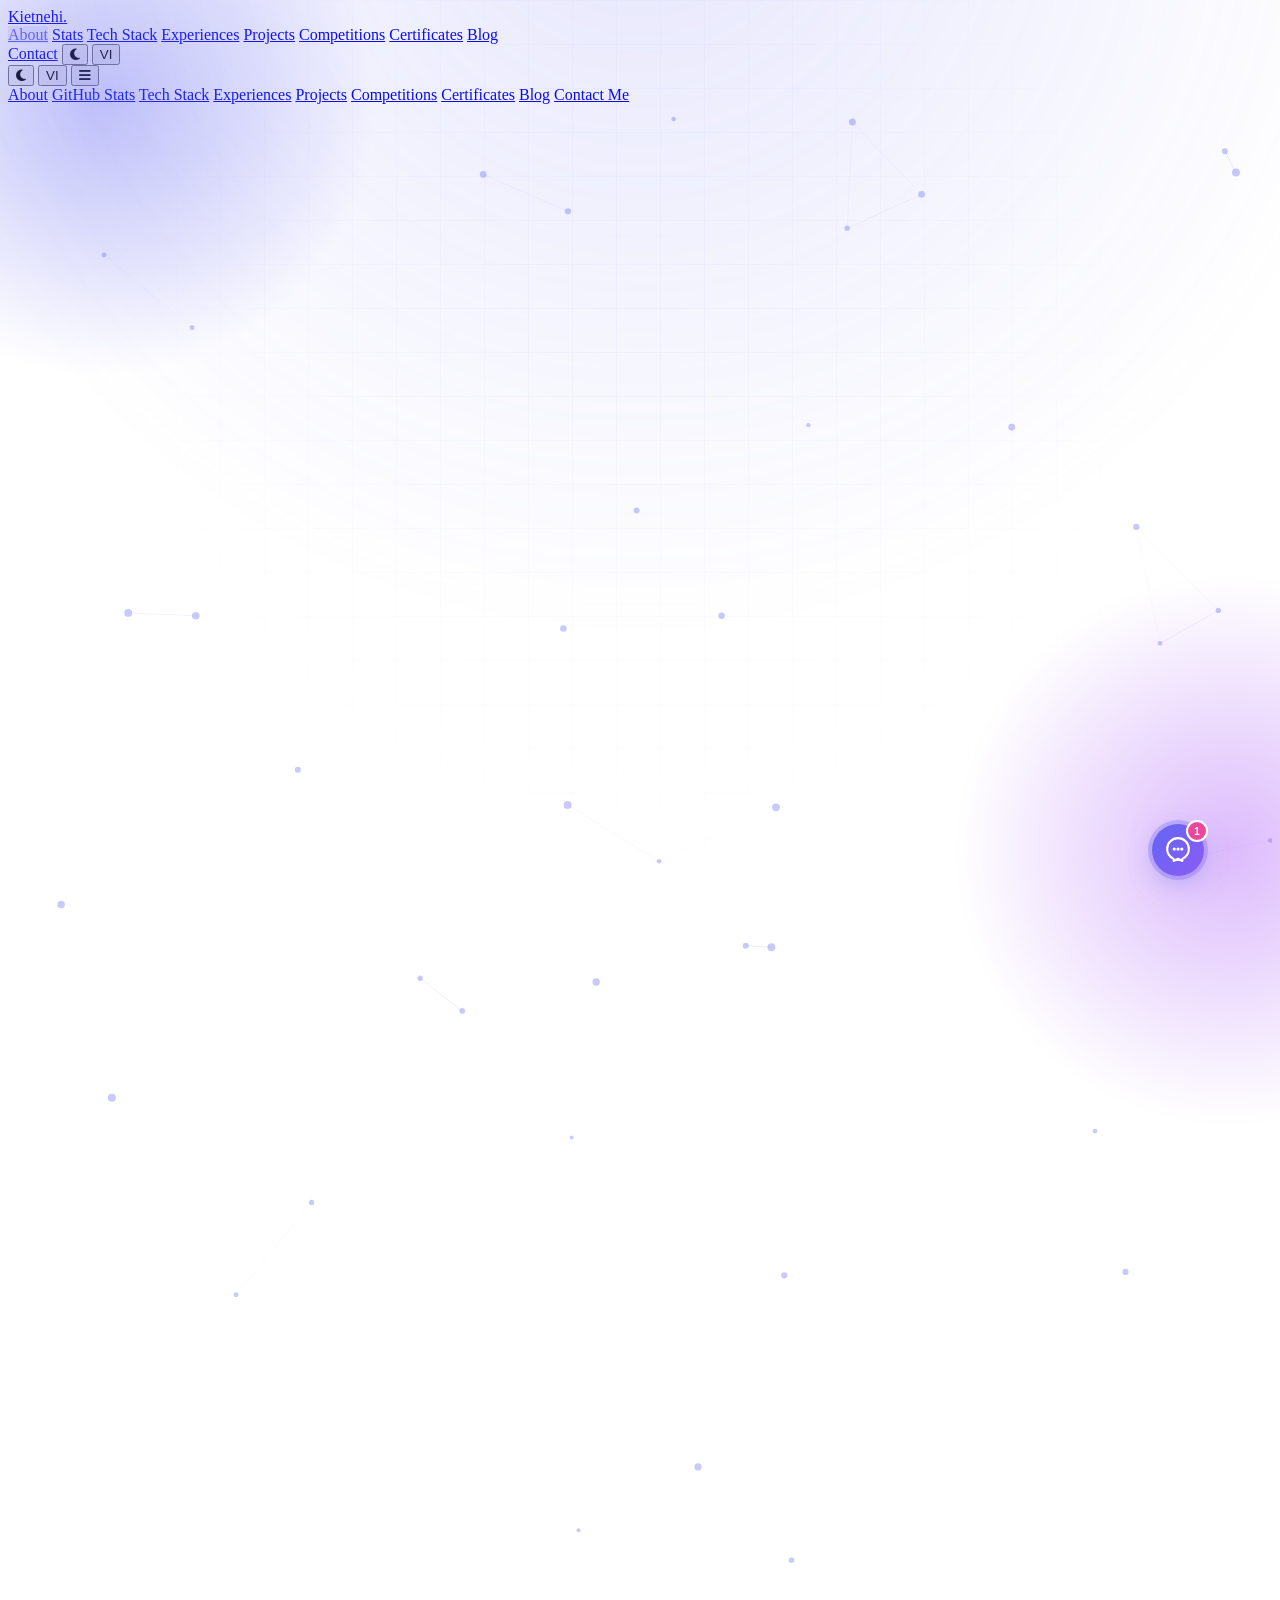
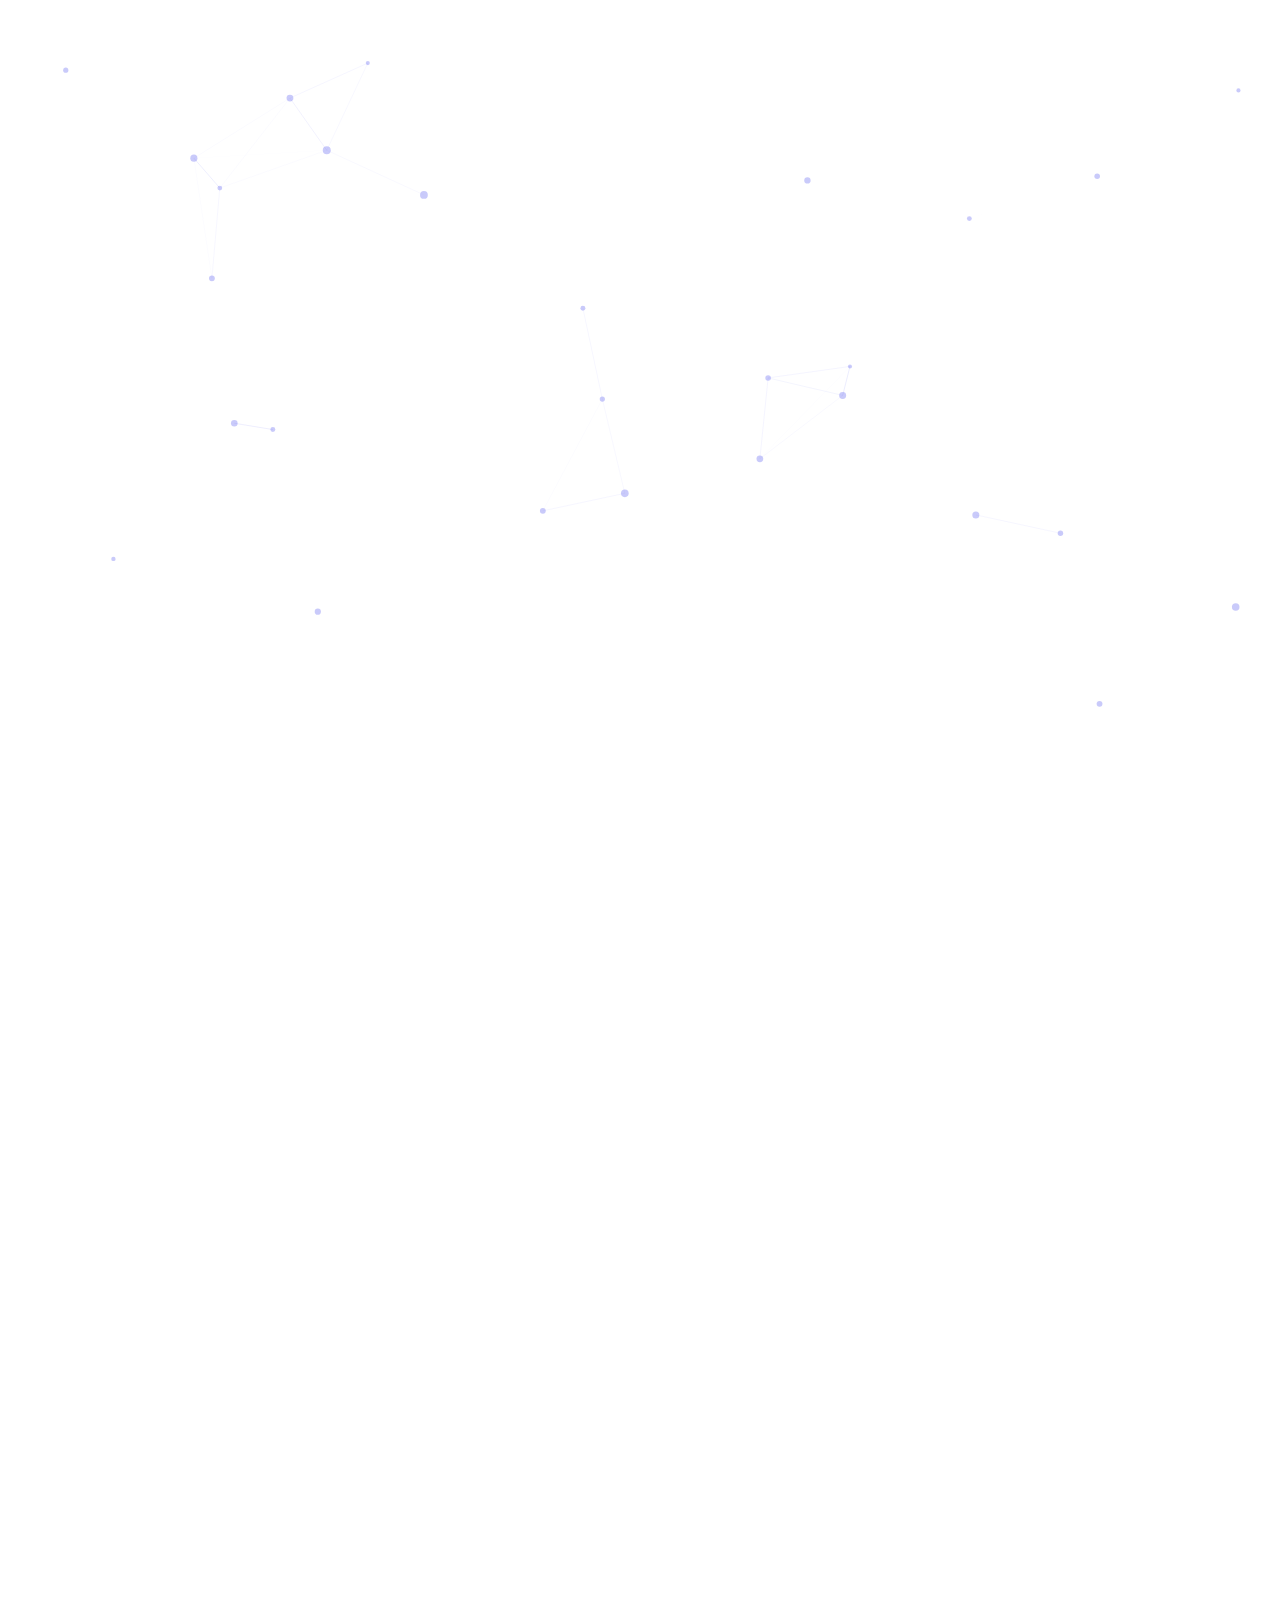
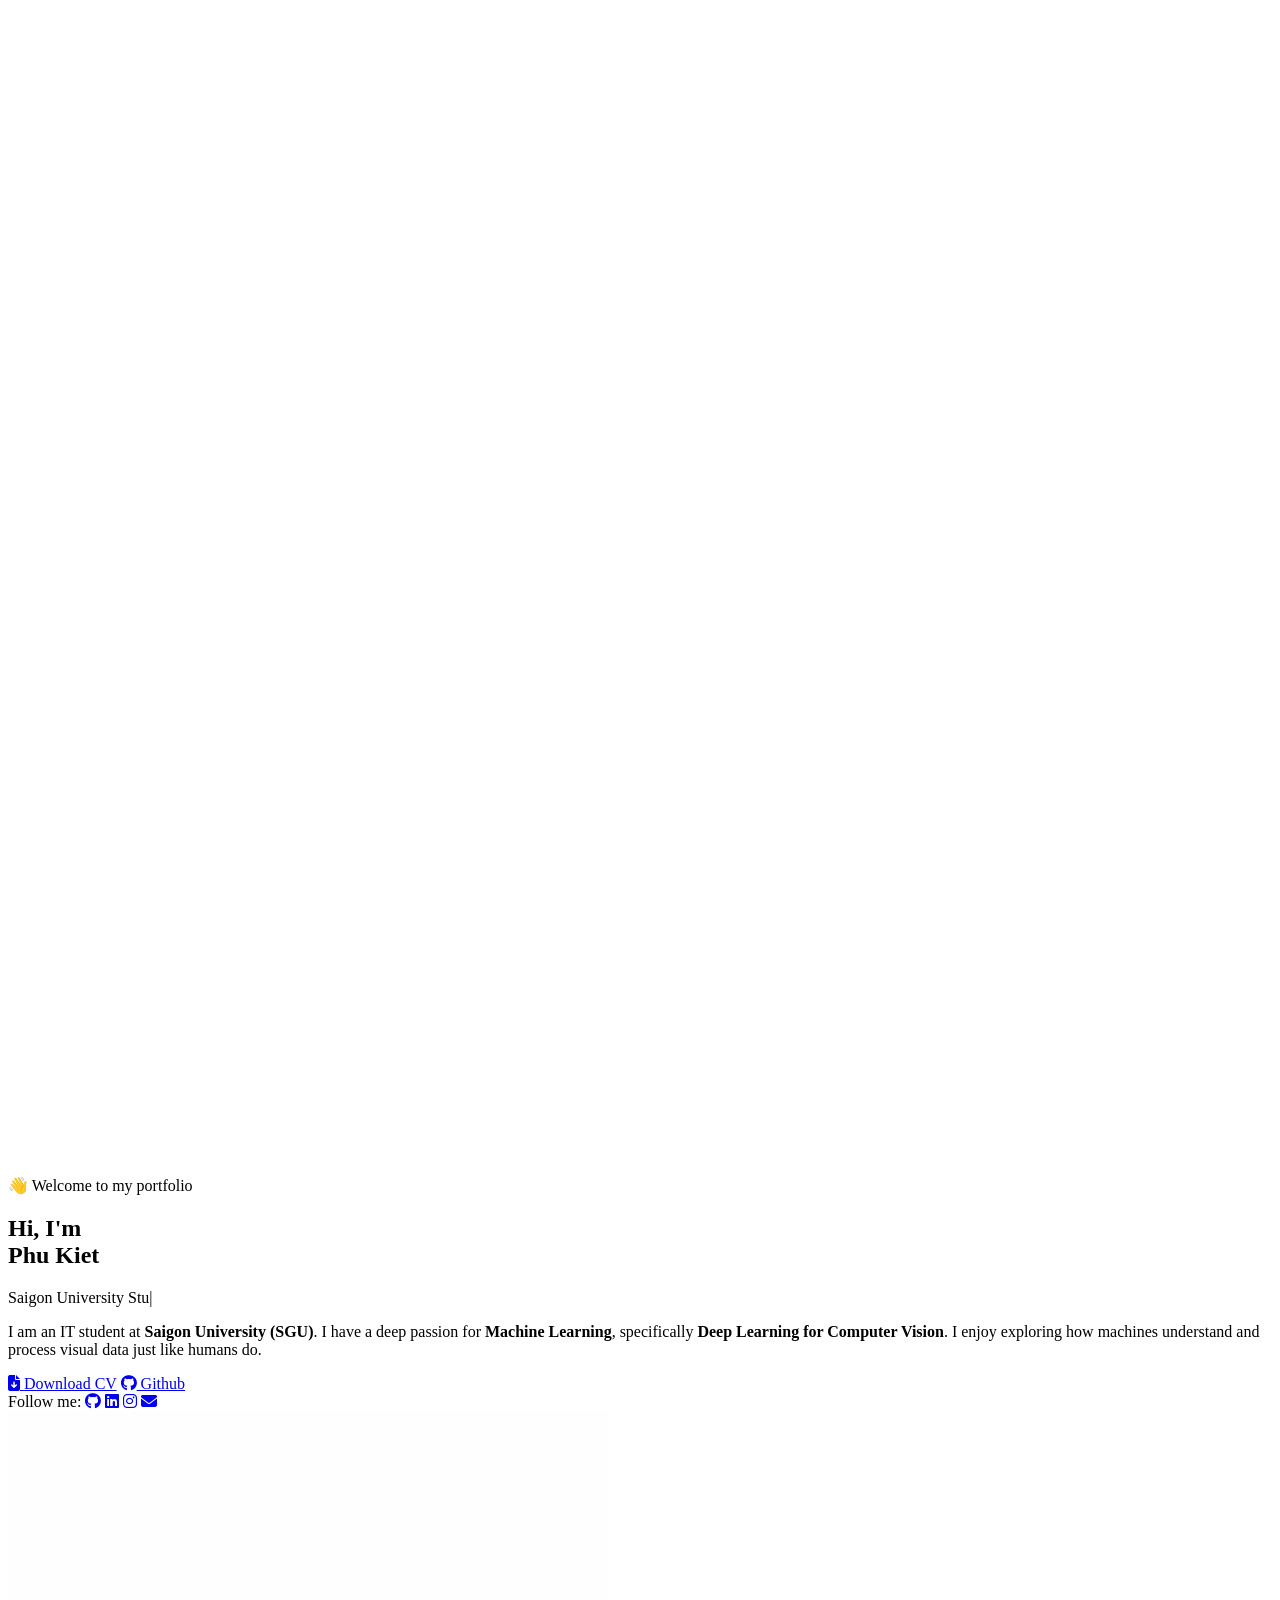
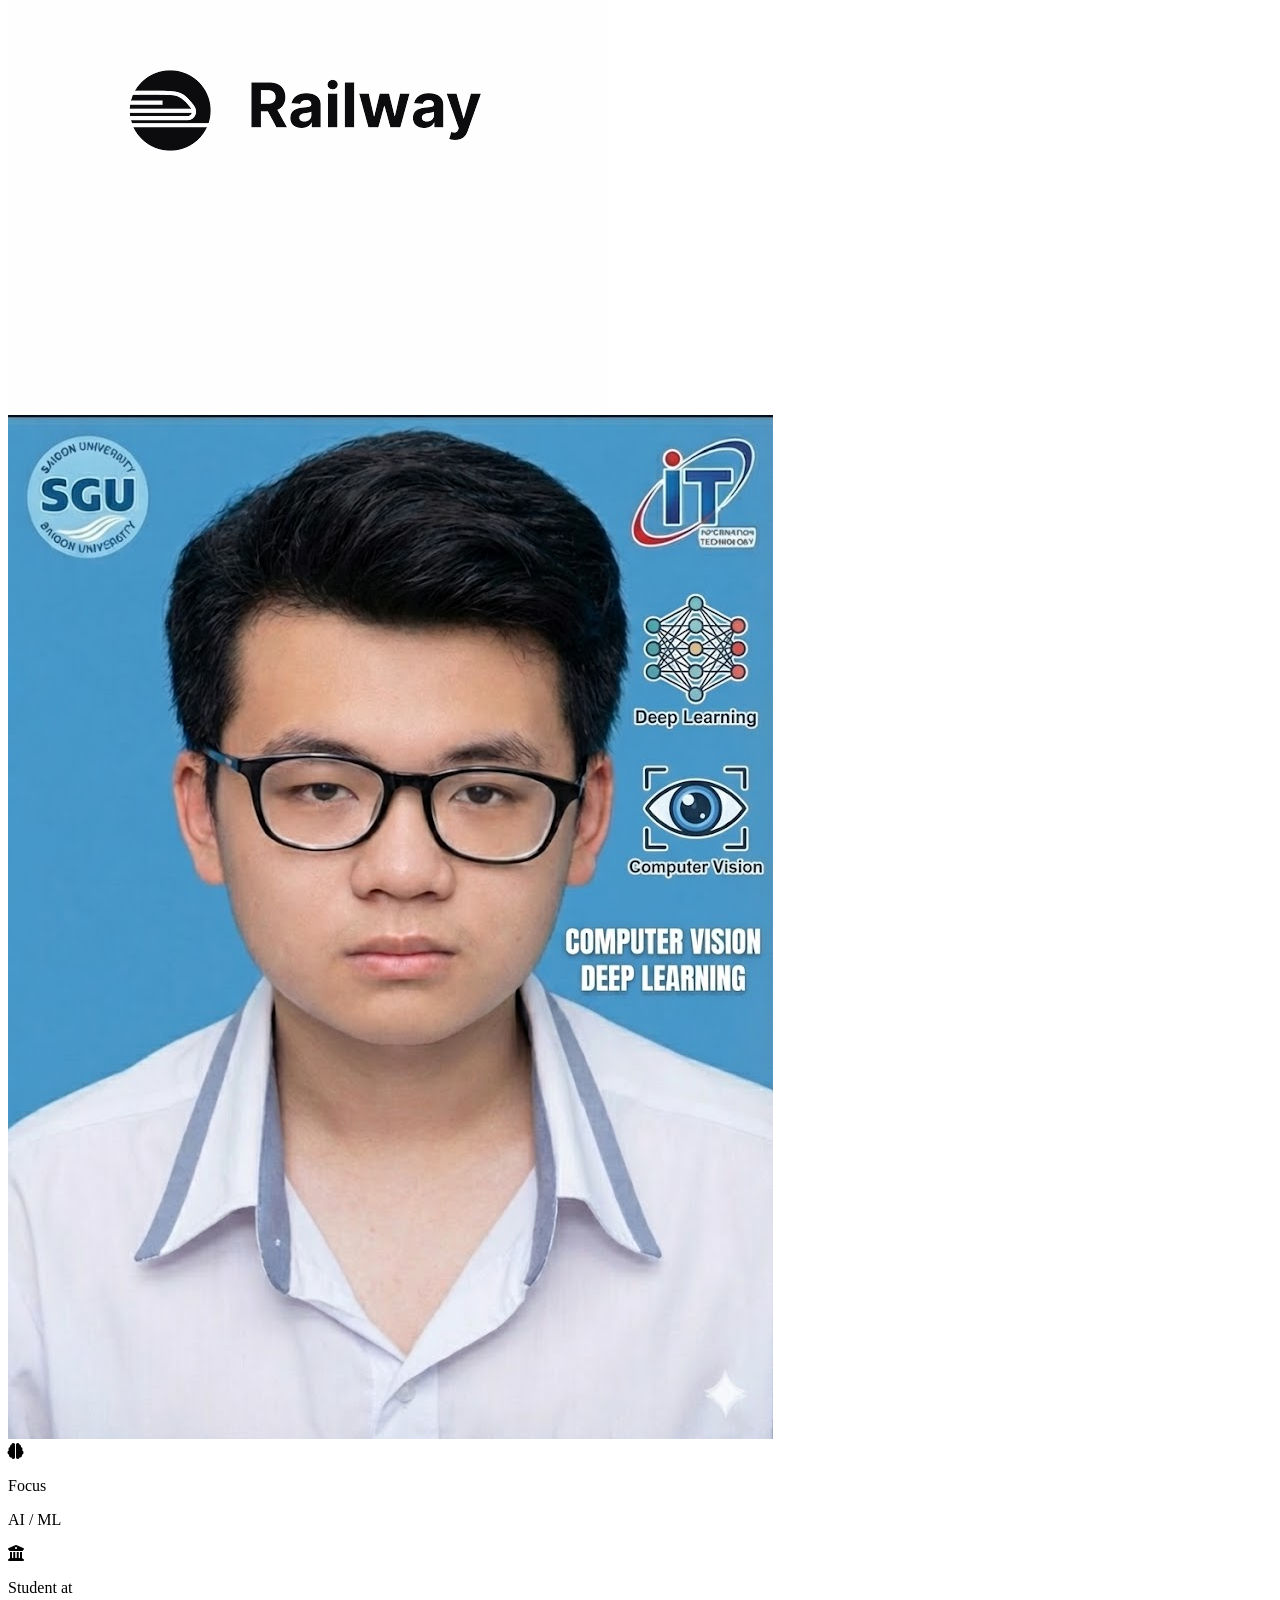
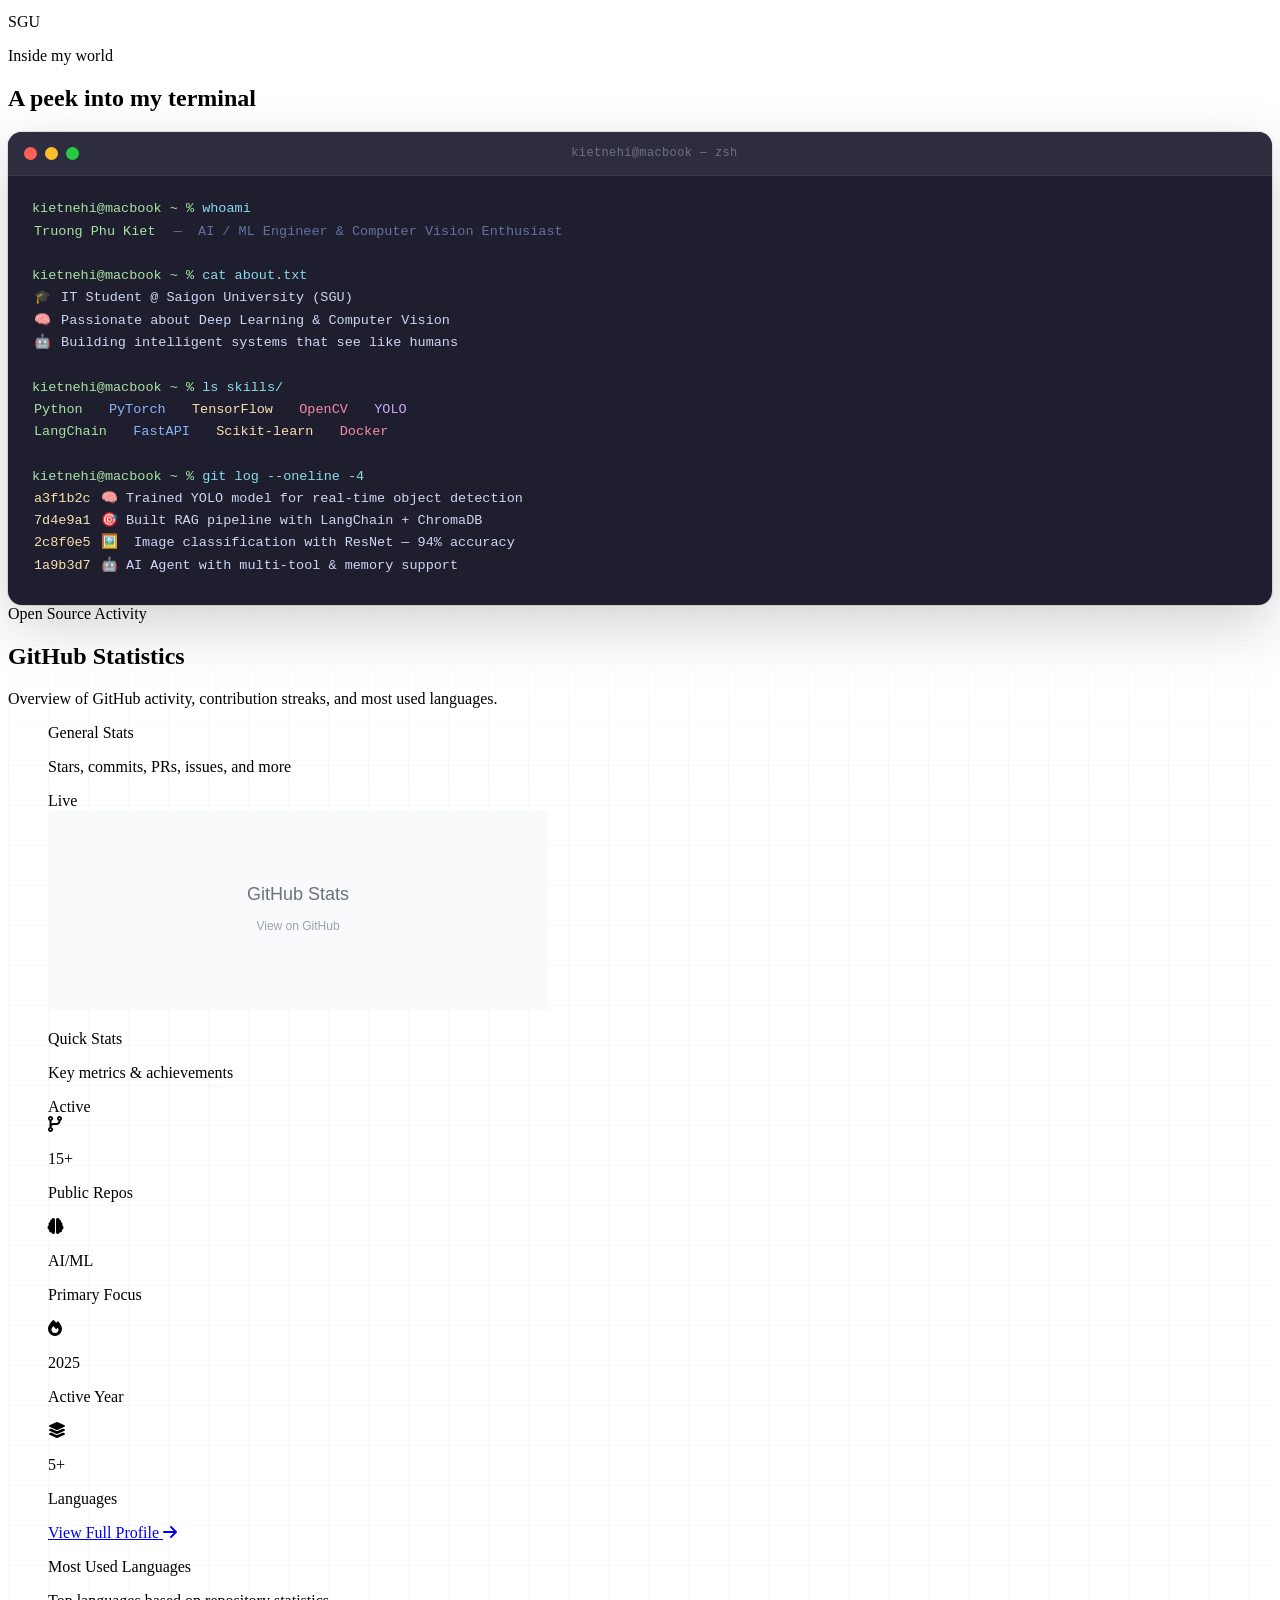
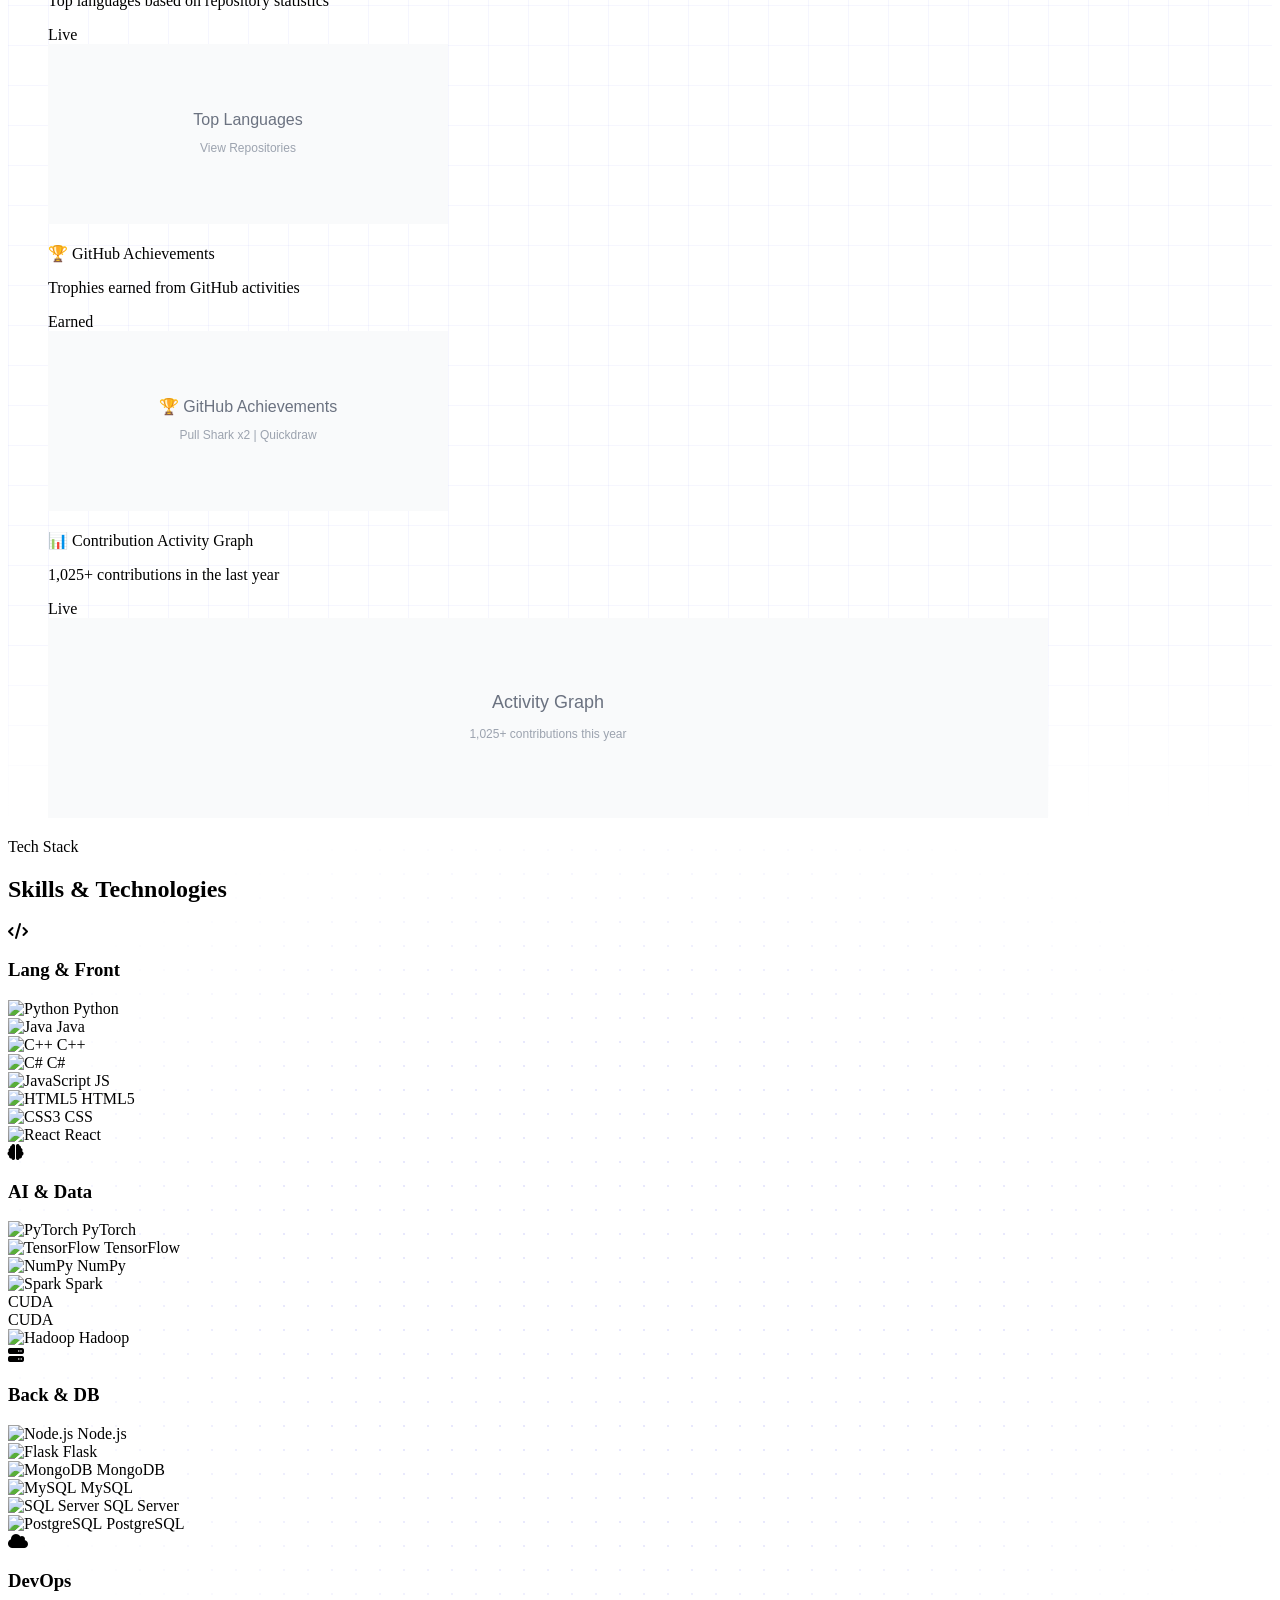
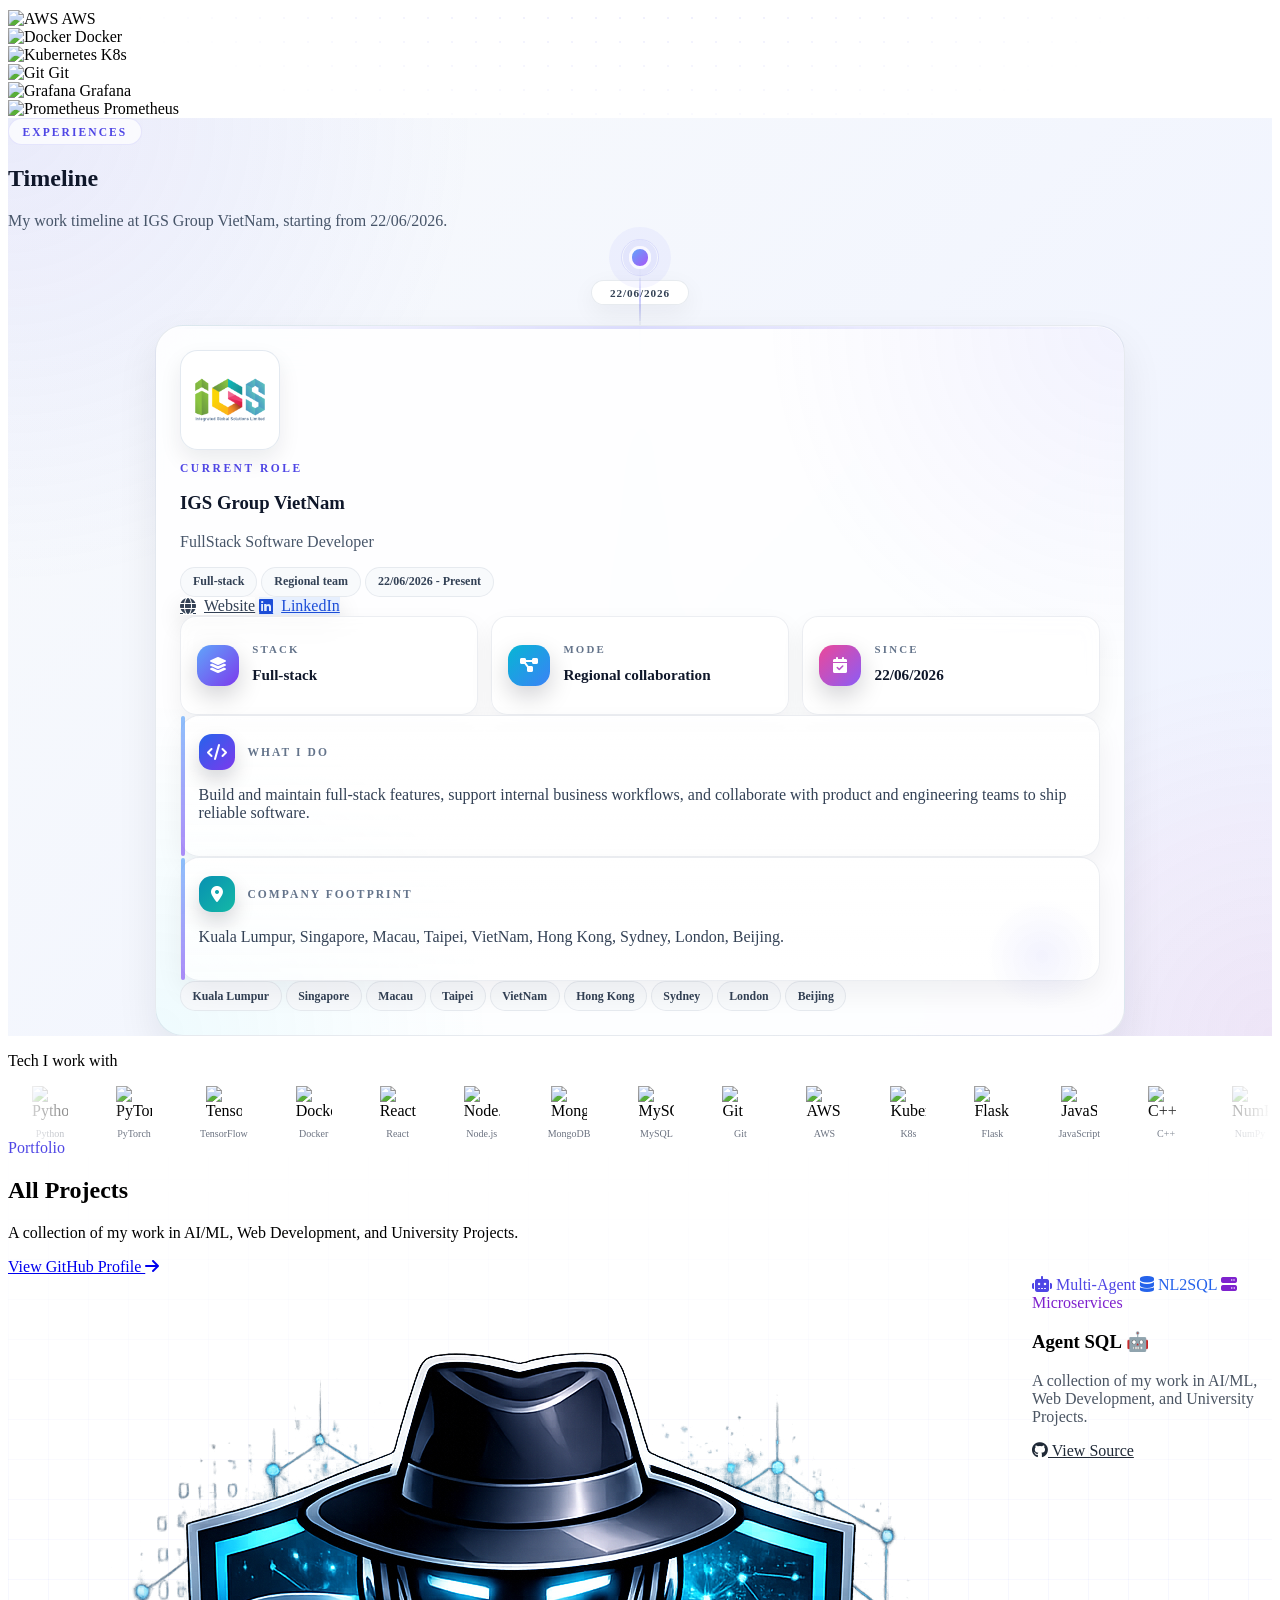
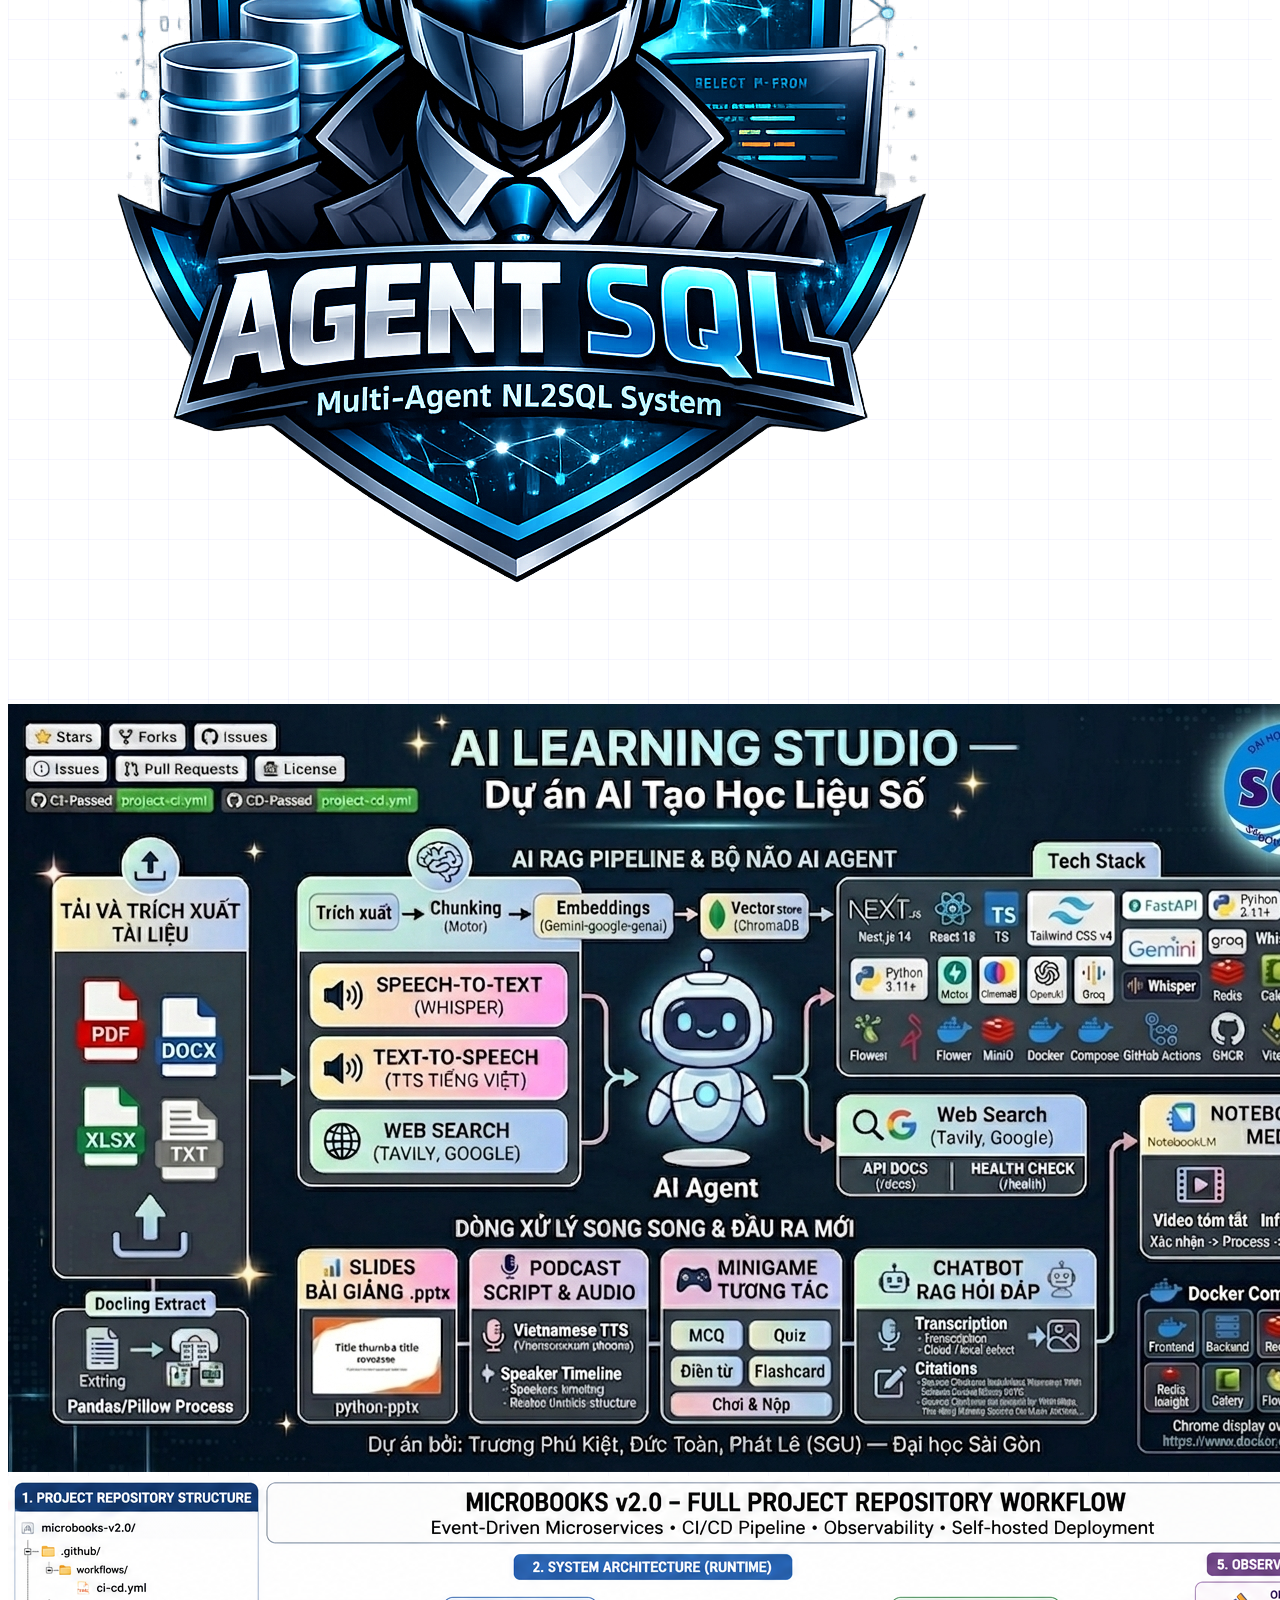
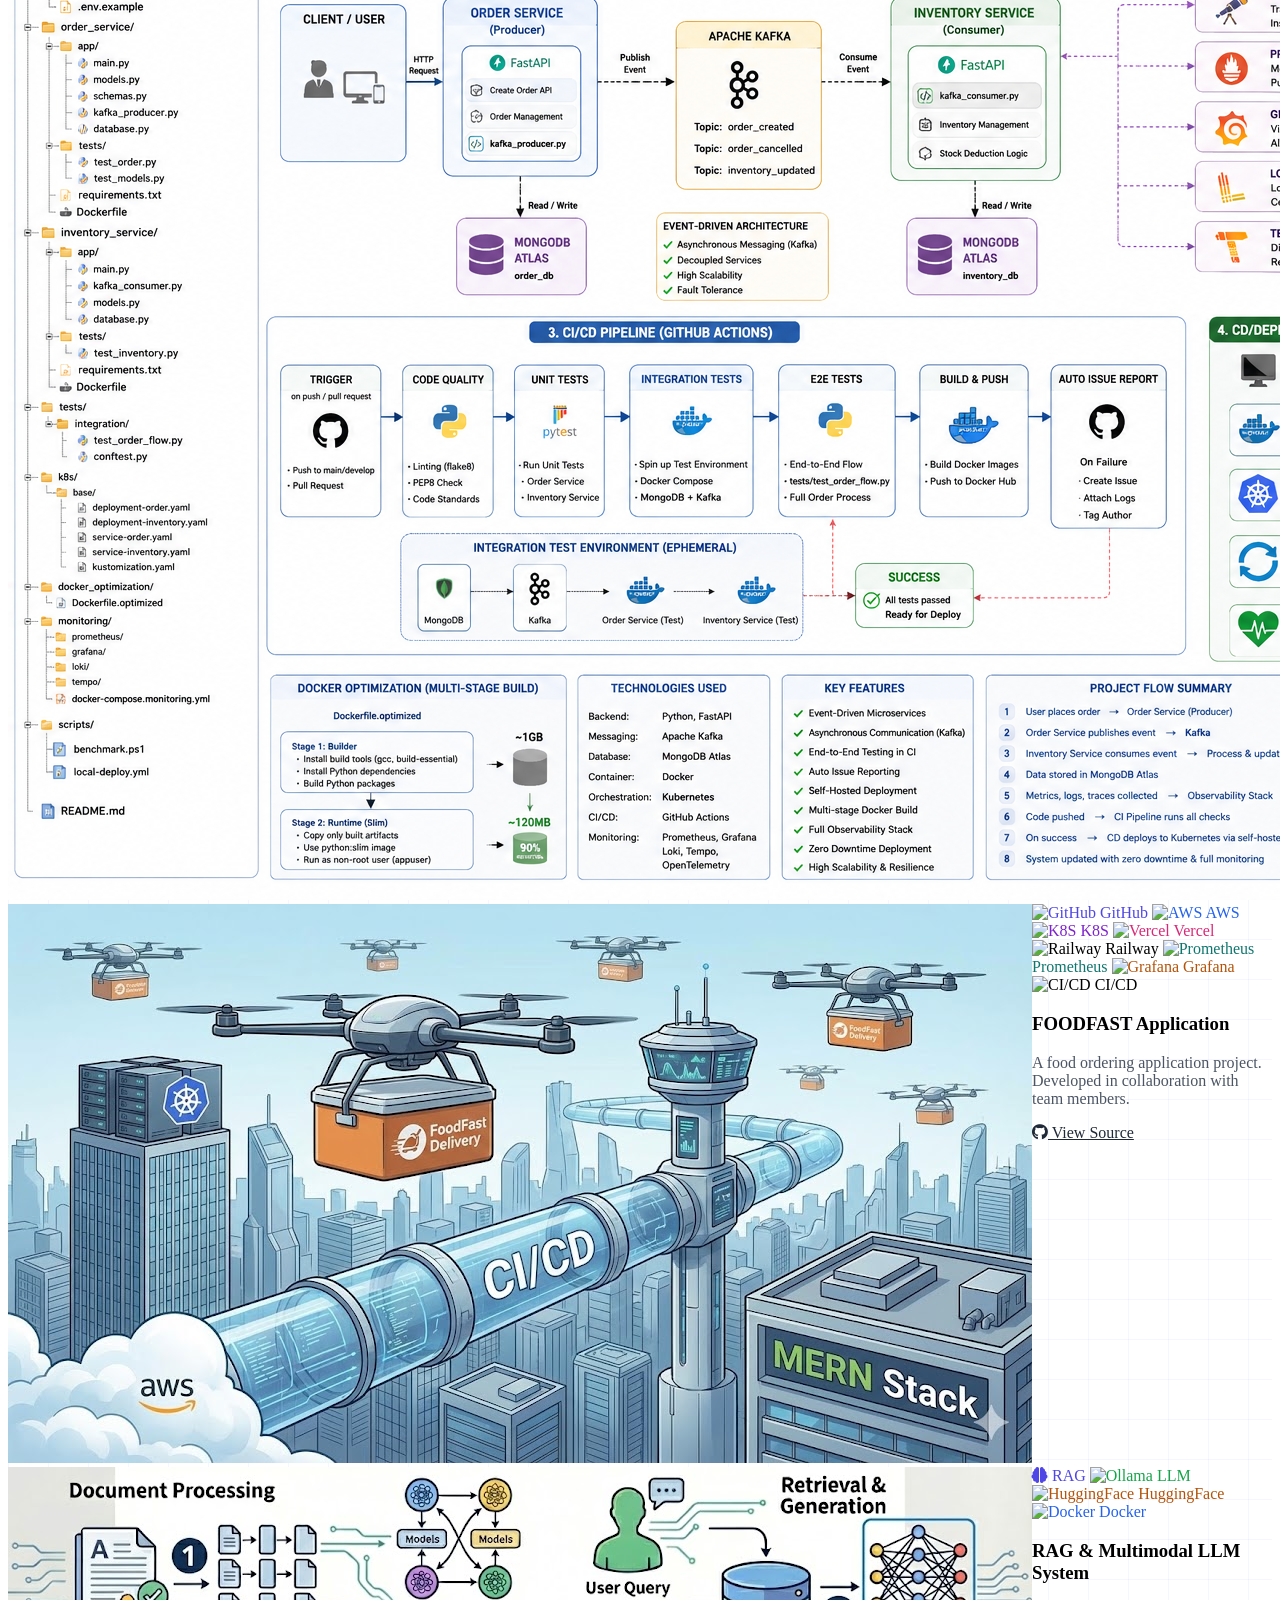
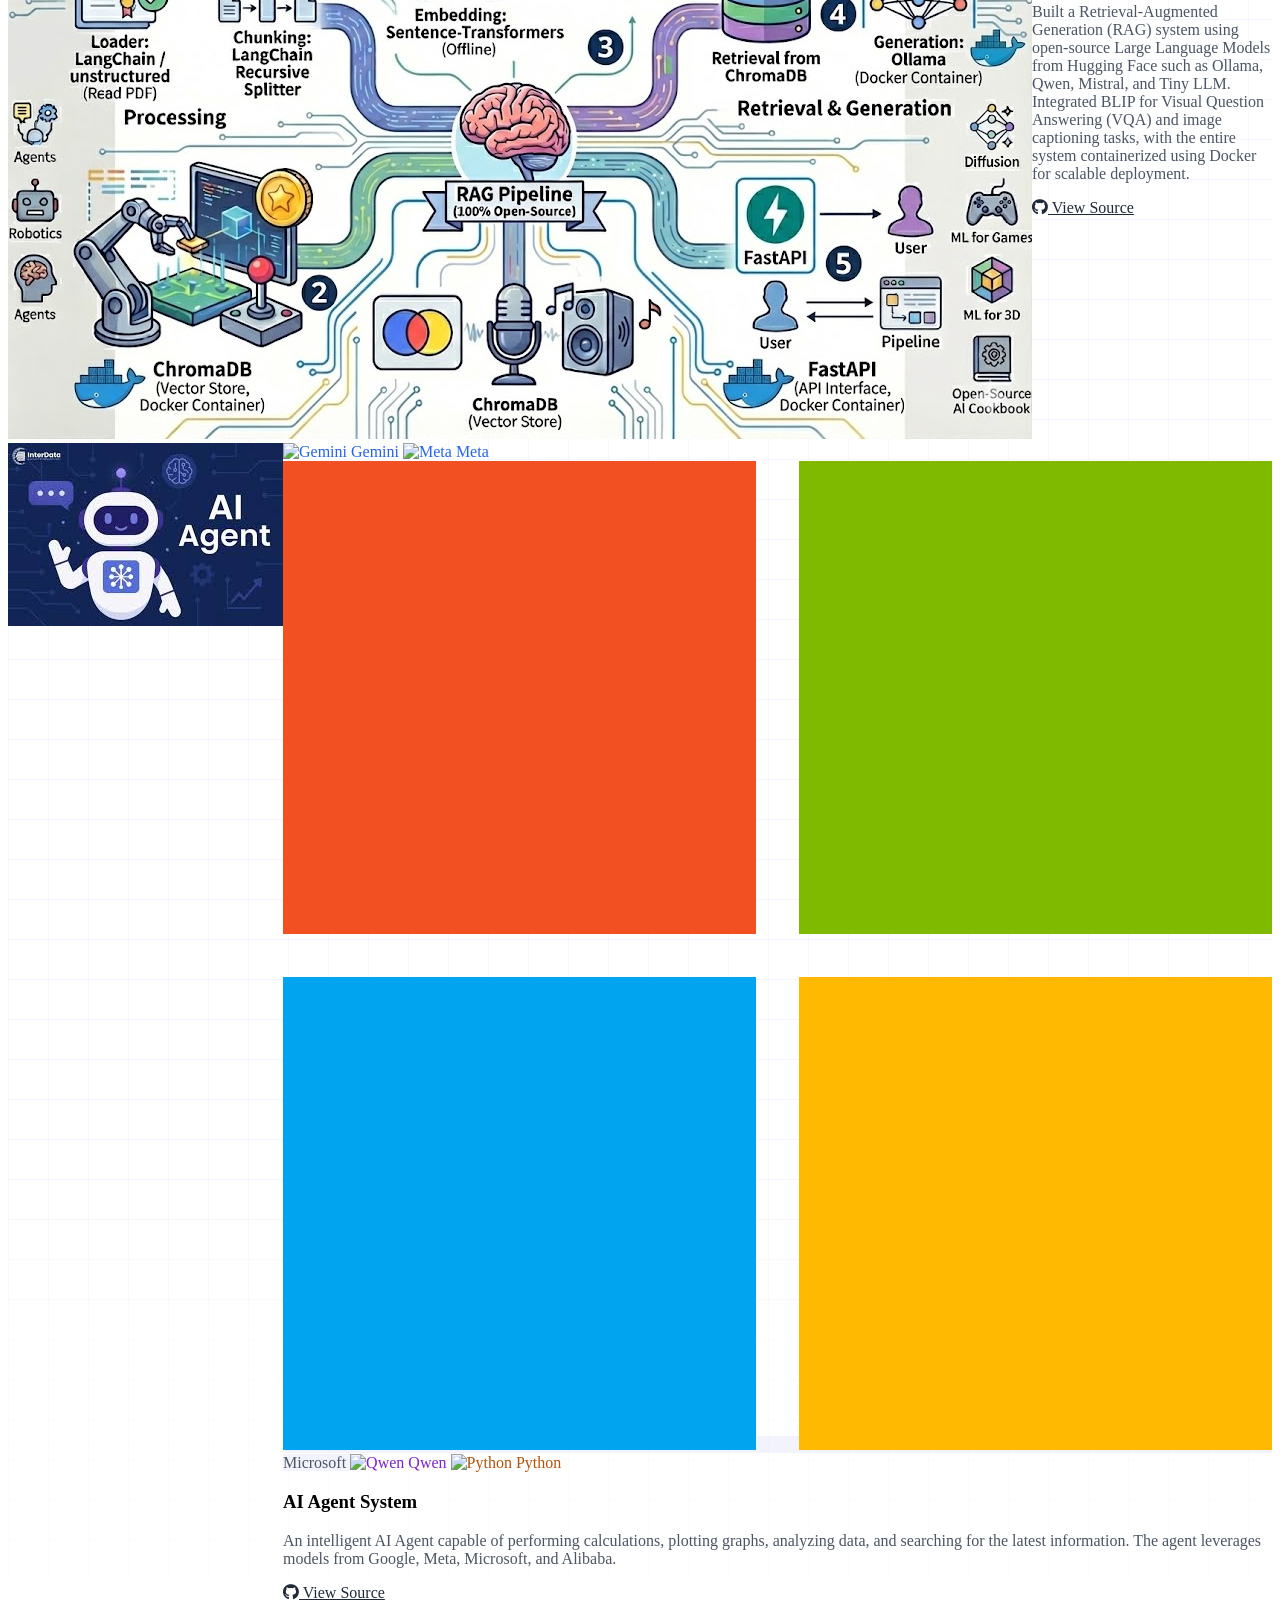
==== commit 5be039c0: "Update Portfolios" ====
--- a/index.html
+++ b/index.html
@@ -167,6 +167,13 @@
               data-vi="Chứng chỉ"
               >Certificates</a
             >
+            <a
+              href="blog.html"
+              class="nav-link px-3 py-2 rounded-full text-sm text-gray-600 dark:text-gray-300 hover:text-primary dark:hover:text-white hover:bg-gray-100 dark:hover:bg-white/5 font-medium transition-colors relative"
+              data-en="Blog"
+              data-vi="Blog cá nhân"
+              >Blog</a
+            >
 
             <!-- Divider -->
             <div class="w-px h-6 bg-gray-200 dark:bg-white/10 mx-2"></div>
@@ -268,6 +275,13 @@
             href="certificates.html"
             class="block px-3 py-3 text-gray-600 hover:bg-gray-50 hover:text-primary rounded-lg font-medium"
             >Certificates</a
+          >
+          <a
+            href="blog.html"
+            class="block px-3 py-3 text-gray-600 hover:bg-gray-50 hover:text-primary rounded-lg font-medium"
+            data-en="Blog"
+            data-vi="Blog cá nhân"
+            >Blog</a
           >
           <a
             href="#contact"
@@ -2933,9 +2947,14 @@
           <p class="chat-status"><span class="chat-online-dot"></span> Online</p>
         </div>
       </div>
-      <button id="chat-clear" class="chat-clear-btn" title="Clear chat">
-        <svg width="14" height="14" viewBox="0 0 24 24" fill="none" stroke="currentColor" stroke-width="2" stroke-linecap="round"><polyline points="3 6 5 6 21 6"/><path d="M19 6l-1 14H6L5 6"/><path d="M10 11v6M14 11v6"/><path d="M9 6V4h6v2"/></svg>
-      </button>
+      <div class="flex items-center gap-1.5">
+        <button id="chat-clear" class="chat-clear-btn" title="Clear chat">
+          <svg width="14" height="14" viewBox="0 0 24 24" fill="none" stroke="currentColor" stroke-width="2" stroke-linecap="round"><polyline points="3 6 5 6 21 6"/><path d="M19 6l-1 14H6L5 6"/><path d="M10 11v6M14 11v6"/><path d="M9 6V4h6v2"/></svg>
+        </button>
+        <button id="chat-close" class="chat-clear-btn" title="Close chat">
+          <svg width="14" height="14" viewBox="0 0 24 24" fill="none" stroke="currentColor" stroke-width="2.5" stroke-linecap="round"><line x1="18" y1="6" x2="6" y2="18"/><line x1="6" y1="6" x2="18" y2="18"/></svg>
+        </button>
+      </div>
     </div>
 
     <!-- Messages -->
--- a/style.css
+++ b/style.css
@@ -1,3 +1,12 @@
+/* Fix theme toggle button icons overlap */
+html:not(.dark) #theme-toggle .fa-sun,
+html:not(.dark) #theme-toggle-mobile .fa-sun {
+  display: none !important;
+}
+html.dark #theme-toggle .fa-moon,
+html.dark #theme-toggle-mobile .fa-moon {
+  display: none !important;
+}
 
 /* ===== MACBOOK TERMINAL ===== */
 .mac-terminal-wrapper {
@@ -261,16 +270,16 @@
   left: 2.3rem;
   top: 0;
   bottom: 0;
-  width: 2px;
+  width: 4px;
   transform: translateX(-50%);
-  background: linear-gradient(180deg, transparent, rgba(148,163,184,0.55), rgba(99,102,241,0.45), rgba(148,163,184,0.55), transparent);
+  background: linear-gradient(180deg, transparent, rgba(99,102,241,0.6), rgba(16,185,129,0.6), rgba(249,115,22,0.6), transparent);
   opacity: 0.85;
 }
 .competition-milestone {
   position: relative;
   display: grid;
   grid-template-columns: 5rem minmax(0, 1fr);
-  gap: 1rem;
+  gap: 1.5rem;
   align-items: start;
 }
 .competition-milestone-marker {
@@ -293,16 +302,22 @@
 }
 .competition-milestone-dot {
   position: relative;
-  z-index: 1;
-  width: 1.05rem;
-  height: 1.05rem;
+  z-index: 2;
+  width: 1.35rem;
+  height: 1.35rem;
   border-radius: 9999px;
-  border: 3px solid rgba(255,255,255,0.95);
-  box-shadow: 0 0 0 6px rgba(99,102,241,0.12);
-}
-.competition-dot-blue { background: linear-gradient(135deg, #60a5fa, #a855f7); }
-.competition-dot-emerald { background: linear-gradient(135deg, #34d399, #06b6d4); }
-.competition-dot-orange { background: linear-gradient(135deg, #fb923c, #ef4444); }
+  border: 3px solid rgba(255,255,255,1);
+  box-shadow: 0 0 0 6px rgba(99,102,241,0.15), 0 4px 12px rgba(0,0,0,0.1);
+  transition: transform 300ms ease, box-shadow 300ms ease;
+}
+.competition-milestone:hover .competition-milestone-dot {
+  transform: scale(1.2);
+  box-shadow: 0 0 0 10px rgba(99,102,241,0.22), 0 6px 18px rgba(0,0,0,0.15);
+}
+.competition-dot-blue { background: linear-gradient(135deg, #3b82f6, #8b5cf6); }
+.competition-dot-emerald { background: linear-gradient(135deg, #10b981, #06b6d4); }
+.competition-dot-orange { background: linear-gradient(135deg, #f97316, #ef4444); }
+
 .competition-milestone-label {
   position: relative;
   z-index: 1;
@@ -313,12 +328,13 @@
   padding: 0.33rem 0.65rem;
   border-radius: 9999px;
   border: 1px solid rgba(148,163,184,0.22);
-  background: rgba(255,255,255,0.78);
+  background: rgba(255,255,255,0.85);
   color: #334155;
   font-size: 0.68rem;
   font-weight: 800;
   letter-spacing: 0.08em;
   text-transform: uppercase;
+  box-shadow: 0 4px 10px rgba(0,0,0,0.04);
 }
 .competition-card {
   position: relative;
@@ -327,19 +343,20 @@
   height: 100%;
   overflow: hidden;
   border-radius: 1.5rem;
-  border: 1px solid rgba(148,163,184,0.22);
-  background: rgba(255,255,255,0.88);
-  box-shadow: 0 16px 40px rgba(15,23,42,0.08);
+  border: 1px solid rgba(148,163,184,0.18);
+  background: rgba(255,255,255,0.75);
+  box-shadow: 0 16px 40px rgba(15,23,42,0.06);
   backdrop-filter: blur(18px);
-  transition: transform 220ms ease, border-color 220ms ease, box-shadow 220ms ease;
+  transition: transform 300ms cubic-bezier(0.16, 1, 0.3, 1), border-color 300ms ease, box-shadow 300ms ease;
 }
 .competition-card::before {
   content: "";
   position: absolute;
   inset: 0 0 auto 0;
-  height: 3px;
+  height: 4px;
   background: linear-gradient(90deg, transparent, rgba(99,102,241,0.35), transparent);
   opacity: 0.75;
+  z-index: 2;
 }
 .competition-card::after {
   content: "";
@@ -811,83 +828,103 @@
   }
 }
 .competition-card:hover {
-  transform: translateY(-6px);
-  border-color: rgba(99,102,241,0.45);
-  box-shadow: 0 24px 60px rgba(15,23,42,0.14);
+  transform: translateY(-8px);
+  border-color: rgba(99,102,241,0.4);
+}
+.competition-card-emerald:hover {
+  border-color: rgba(16,185,129,0.4);
+  box-shadow: 0 24px 60px rgba(16, 185, 129, 0.12);
+}
+.competition-card-blue:hover {
+  border-color: rgba(59,130,246,0.4);
+  box-shadow: 0 24px 60px rgba(59, 130, 246, 0.12);
+}
+.competition-card-orange:hover {
+  border-color: rgba(249,115,22,0.4);
+  box-shadow: 0 24px 60px rgba(249, 115, 22, 0.12);
 }
 .competition-media {
   position: relative;
-  height: 13.5rem;
+  height: 14.5rem;
   overflow: hidden;
-  background: linear-gradient(135deg, rgba(241,245,249,1), rgba(224,231,255,1));
-}
-.competition-media::after {
+  background: rgba(15, 23, 42, 0.95);
+  border-bottom: 1px solid rgba(255, 255, 255, 0.08);
+  padding-top: 1.8rem; /* space for window header */
+  box-shadow: inset 0 20px 40px rgba(0, 0, 0, 0.4);
+}
+/* macOS Window Controls Simulation */
+.competition-media::before {
   content: "";
   position: absolute;
-  inset: 0;
-  background: linear-gradient(180deg, rgba(255,255,255,0) 0%, rgba(255,255,255,0.06) 55%, rgba(255,255,255,0.22) 100%);
-  pointer-events: none;
-}
-.competition-media-blue { background: linear-gradient(135deg, rgba(219,234,254,1), rgba(233,213,255,1)); }
-.competition-media-emerald { background: linear-gradient(135deg, rgba(209,250,229,1), rgba(207,250,254,1)); }
-.competition-media-orange { background: linear-gradient(135deg, rgba(254,215,170,1), rgba(254,202,202,1)); }
+  top: 0.65rem;
+  left: 1rem;
+  width: 0.45rem;
+  height: 0.45rem;
+  border-radius: 9999px;
+  background: #ff5f56; /* macOS red button */
+  box-shadow: 0.8rem 0 0 #ffbd2e, 1.6rem 0 0 #27c93f; /* macOS yellow and green buttons */
+  z-index: 2;
+}
 .competition-image {
   width: 100%;
   height: 100%;
   object-fit: contain;
   object-position: center;
-  padding: 0.85rem;
+  padding: 0.65rem;
   transform: scale(1);
-  transition: transform 600ms ease;
+  transition: transform 500ms cubic-bezier(0.16, 1, 0.3, 1);
 }
 .competition-card:hover .competition-image {
-  transform: scale(1.05);
+  transform: scale(1.04) translateY(-2px);
 }
 .competition-body {
   display: flex;
   flex-direction: column;
   flex: 1;
-  gap: 0.85rem;
-  padding: 1.1rem 1.1rem 1.2rem;
+  gap: 0.95rem;
+  padding: 1.25rem 1.25rem 1.4rem;
 }
 .competition-tags {
   display: flex;
   flex-wrap: wrap;
-  gap: 0.45rem;
+  gap: 0.4rem;
 }
 .competition-tag {
   display: inline-flex;
   align-items: center;
-  padding: 0.28rem 0.55rem;
+  padding: 0.28rem 0.6rem;
   border-radius: 9999px;
-  border: 1px solid rgba(99,102,241,0.10);
-  font-size: 0.68rem;
+  border: 1px solid transparent;
+  font-size: 0.65rem;
   font-weight: 700;
   letter-spacing: 0.02em;
-  text-transform: none;
-}
-.competition-tag-blue { color: #93c5fd; background: rgba(37,99,235,0.16); }
-.competition-tag-purple { color: #d8b4fe; background: rgba(147,51,234,0.16); }
-.competition-tag-pink { color: #f9a8d4; background: rgba(236,72,153,0.16); }
-.competition-tag-indigo { color: #c7d2fe; background: rgba(99,102,241,0.16); }
-.competition-tag-emerald { color: #6ee7b7; background: rgba(16,185,129,0.16); }
-.competition-tag-cyan { color: #67e8f9; background: rgba(6,182,212,0.16); }
-.competition-tag-violet { color: #ddd6fe; background: rgba(139,92,246,0.16); }
-.competition-tag-amber { color: #fde68a; background: rgba(245,158,11,0.16); }
-.competition-tag-orange { color: #fdba74; background: rgba(249,115,22,0.16); }
-.competition-tag-red { color: #fca5a5; background: rgba(239,68,68,0.16); }
-.competition-tag-green { color: #86efac; background: rgba(34,197,94,0.16); }
+  backdrop-filter: blur(8px);
+}
+.competition-tag-blue { color: #2563eb; background: rgba(59,130,246,0.08); border-color: rgba(59,130,246,0.15); }
+.competition-tag-purple { color: #7c3aed; background: rgba(124,58,237,0.08); border-color: rgba(124,58,237,0.15); }
+.competition-tag-pink { color: #db2777; background: rgba(219,39,119,0.08); border-color: rgba(219,39,119,0.15); }
+.competition-tag-indigo { color: #4f46e5; background: rgba(79,70,229,0.08); border-color: rgba(79,70,229,0.15); }
+.competition-tag-emerald { color: #059669; background: rgba(16,185,129,0.08); border-color: rgba(16,185,129,0.15); }
+.competition-tag-cyan { color: #0891b2; background: rgba(6,182,212,0.08); border-color: rgba(6,182,212,0.15); }
+.competition-tag-violet { color: #7c3aed; background: rgba(139,92,246,0.08); border-color: rgba(139,92,246,0.15); }
+.competition-tag-amber { color: #d97706; background: rgba(245,158,11,0.08); border-color: rgba(245,158,11,0.15); }
+.competition-tag-orange { color: #ea580c; background: rgba(249,115,22,0.08); border-color: rgba(249,115,22,0.15); }
+.competition-tag-red { color: #dc2626; background: rgba(239,68,68,0.08); border-color: rgba(239,68,68,0.15); }
+.competition-tag-green { color: #16a34a; background: rgba(34,197,94,0.08); border-color: rgba(34,197,94,0.15); }
+
 .competition-title {
   color: #0f172a;
-  font-size: 1.08rem;
-  line-height: 1.3;
+  font-size: 1.15rem;
+  line-height: 1.35;
   font-weight: 800;
   margin: 0;
+  letter-spacing: -0.01em;
 }
 .competition-subtitle {
   font-size: 0.85rem;
   font-weight: 700;
   color: #4f46e5;
+  opacity: 0.85;
 }
 .competition-year {
   display: inline-flex;
@@ -907,35 +944,48 @@
 .competition-description {
   color: #475569;
   font-size: 0.88rem;
-  line-height: 1.65;
+  line-height: 1.7;
   margin: 0;
+  opacity: 0.9;
 }
 .competition-note {
   border-left: 4px solid rgba(99,102,241,0.2);
-  border-radius: 0.6rem;
-  padding: 0.7rem 0.8rem;
-  font-size: 0.74rem;
+  border-radius: 0.75rem;
+  padding: 0.75rem 0.9rem;
+  font-size: 0.78rem;
   line-height: 1.45;
   font-weight: 700;
+  display: flex;
+  align-items: center;
+  gap: 0.5rem;
+  box-shadow: 0 4px 15px rgba(0,0,0,0.02);
+}
+.competition-note i {
+  font-size: 0.9rem;
+  animation: trophy-pulse 2s infinite ease-in-out;
+}
+@keyframes trophy-pulse {
+  0%, 100% { transform: scale(1) rotate(0deg); }
+  50% { transform: scale(1.18) rotate(10deg); }
 }
 .competition-note-yellow {
-  background: rgba(254,249,195,0.9);
-  color: #92400e;
-  border-left-color: #fbbf24;
+  background: rgba(254,249,195,0.7);
+  color: #854d0e;
+  border-left-color: #eab308;
 }
 .competition-note-emerald {
-  background: rgba(209,250,229,0.9);
+  background: rgba(209,250,229,0.7);
   color: #065f46;
-  border-left-color: #34d399;
+  border-left-color: #10b981;
 }
 .competition-note-blue {
-  background: rgba(219,234,254,0.9);
+  background: rgba(219,234,254,0.7);
   color: #1d4ed8;
-  border-left-color: #60a5fa;
+  border-left-color: #3b82f6;
 }
 .competition-footer {
   margin-top: auto;
-  padding-top: 0.15rem;
+  padding-top: 0.25rem;
 }
 .competition-button {
   display: inline-flex;
@@ -943,26 +993,38 @@
   justify-content: center;
   gap: 0.5rem;
   width: 100%;
-  padding: 0.72rem 1rem;
+  padding: 0.75rem 1rem;
   border-radius: 0.95rem;
   color: #fff;
   font-size: 0.88rem;
   font-weight: 700;
-  box-shadow: 0 10px 24px rgba(0,0,0,0.18);
-  transition: transform 180ms ease, box-shadow 180ms ease, filter 180ms ease;
+  box-shadow: 0 4px 12px rgba(99,102,241,0.15);
+  transition: transform 200ms ease, box-shadow 200ms ease, filter 200ms ease;
 }
 .competition-button:hover {
-  transform: translateY(-1px);
+  transform: translateY(-2px);
   filter: brightness(1.05);
 }
 .competition-button-blue {
-  background: linear-gradient(135deg, #2563eb, #7c3aed);
+  background: linear-gradient(135deg, #3b82f6, #8b5cf6);
+  box-shadow: 0 4px 14px rgba(59, 130, 246, 0.3);
+}
+.competition-button-blue:hover {
+  box-shadow: 0 6px 20px rgba(59, 130, 246, 0.45);
 }
 .competition-button-emerald {
-  background: linear-gradient(135deg, #059669, #06b6d4);
+  background: linear-gradient(135deg, #10b981, #059669);
+  box-shadow: 0 4px 14px rgba(16, 185, 129, 0.3);
+}
+.competition-button-emerald:hover {
+  box-shadow: 0 6px 20px rgba(16, 185, 129, 0.45);
 }
 .competition-button-orange {
-  background: linear-gradient(135deg, #ea580c, #ef4444);
+  background: linear-gradient(135deg, #f97316, #ef4444);
+  box-shadow: 0 4px 14px rgba(249, 115, 22, 0.3);
+}
+.competition-button-orange:hover {
+  box-shadow: 0 6px 20px rgba(249, 115, 22, 0.45);
 }
 
 @media (max-width: 1023px) {
@@ -990,6 +1052,90 @@
   }
 }
 
+@media (min-width: 1024px) {
+  .competition-timeline {
+    gap: 2.5rem;
+    max-width: 1000px;
+  }
+  .competition-timeline-rail {
+    left: 50%;
+  }
+  .competition-milestone {
+    grid-template-columns: 1fr 6rem 1fr;
+    gap: 2.5rem;
+  }
+  
+  /* Alternating columns */
+  .competition-timeline .competition-milestone:nth-of-type(odd) .competition-milestone-marker {
+    grid-column: 2;
+    grid-row: 1;
+    justify-self: center;
+  }
+  .competition-timeline .competition-milestone:nth-of-type(odd) .competition-card {
+    grid-column: 1;
+    grid-row: 1;
+    justify-self: stretch;
+  }
+  .competition-timeline .competition-milestone:nth-of-type(even) .competition-milestone-marker {
+    grid-column: 2;
+    grid-row: 1;
+    justify-self: center;
+  }
+  .competition-timeline .competition-milestone:nth-of-type(even) .competition-card {
+    grid-column: 3;
+    grid-row: 1;
+    justify-self: stretch;
+  }
+  
+  /* Horizontal connector lines */
+  .competition-timeline .competition-milestone:nth-of-type(odd) .competition-card::after {
+    display: block;
+    content: "";
+    position: absolute;
+    top: 1.975rem;
+    left: 100%;
+    width: 5.5rem;
+    height: 2px;
+    border: none;
+    border-top: 2px dashed rgba(99, 102, 241, 0.4);
+    border-radius: 0;
+    background: none;
+    box-shadow: none;
+    pointer-events: none;
+    transition: border-color 220ms ease;
+  }
+  .competition-timeline .competition-milestone:nth-of-type(even) .competition-card::after {
+    display: block;
+    content: "";
+    position: absolute;
+    top: 1.975rem;
+    right: 100%;
+    width: 5.5rem;
+    height: 2px;
+    border: none;
+    border-top: 2px dashed rgba(99, 102, 241, 0.4);
+    border-radius: 0;
+    background: none;
+    box-shadow: none;
+    pointer-events: none;
+    transition: border-color 220ms ease;
+  }
+  
+  .competition-timeline .competition-milestone .competition-card:hover::after {
+    border-top-color: rgba(99, 102, 241, 0.85);
+  }
+  
+  /* Dark mode overrides for desktop */
+  html.dark .competition-timeline .competition-milestone .competition-card::after {
+    border-top-color: rgba(165, 180, 252, 0.4);
+    background: none;
+    box-shadow: none;
+  }
+  html.dark .competition-timeline .competition-milestone .competition-card:hover::after {
+    border-top-color: rgba(165, 180, 252, 0.85);
+  }
+}
+
 html.dark .competition-section::before {
   background:
     radial-gradient(circle at top left, rgba(99,102,241,0.22), transparent 34%),
@@ -1020,40 +1166,66 @@
   color: #e2e8f0;
 }
 html.dark .competition-card {
-  border-color: rgba(148,163,184,0.16);
-  background: rgba(15,23,42,0.86);
-  box-shadow: 0 18px 50px rgba(2,6,23,0.35);
+  border-color: rgba(255, 255, 255, 0.08);
+  background: rgba(15, 23, 42, 0.65);
+  box-shadow: 0 18px 50px rgba(2, 6, 23, 0.4);
 }
 html.dark .competition-card::before {
-  background: linear-gradient(90deg, transparent, rgba(255,255,255,0.65), transparent);
+  background: linear-gradient(90deg, transparent, rgba(255,255,255,0.25), transparent);
 }
 html.dark .competition-card::after {
   border-color: rgba(15,23,42,0.95);
   background: linear-gradient(135deg, #93c5fd, #a855f7);
 }
-html.dark .competition-card:hover {
-  border-color: rgba(99,102,241,0.5);
-  box-shadow: 0 24px 60px rgba(2,6,23,0.5);
+html.dark .competition-card-emerald:hover {
+  border-color: rgba(16,185,129,0.3);
+  box-shadow: 0 24px 60px rgba(16, 185, 129, 0.2);
+}
+html.dark .competition-card-blue:hover {
+  border-color: rgba(59,130,246,0.3);
+  box-shadow: 0 24px 60px rgba(59, 130, 246, 0.2);
+}
+html.dark .competition-card-orange:hover {
+  border-color: rgba(249,115,22,0.3);
+  box-shadow: 0 24px 60px rgba(249, 115, 22, 0.2);
+}
+html.dark .competition-milestone-marker::before {
+  background: linear-gradient(180deg, rgba(99,102,241,0.1), rgba(99,102,241,0.55), rgba(99,102,241,0.1));
+}
+html.dark .competition-milestone-dot {
+  border-color: rgba(15,23,42,1);
+  box-shadow: 0 0 0 6px rgba(99,102,241,0.25), 0 4px 12px rgba(0,0,0,0.3);
+}
+html.dark .competition-milestone:hover .competition-milestone-dot {
+  box-shadow: 0 0 0 10px rgba(99,102,241,0.35), 0 6px 18px rgba(0,0,0,0.4);
+}
+html.dark .competition-milestone-label {
+  border-color: rgba(255, 255, 255, 0.08);
+  background: rgba(15, 23, 42, 0.8);
+  color: #cbd5e1;
+  box-shadow: 0 4px 10px rgba(0,0,0,0.2);
 }
 html.dark .competition-media {
-  background: linear-gradient(135deg, rgba(30,41,59,1), rgba(15,23,42,1));
-}
-html.dark .competition-media::after {
-  background: linear-gradient(180deg, rgba(15,23,42,0) 0%, rgba(15,23,42,0.06) 55%, rgba(15,23,42,0.35) 100%);
-}
-html.dark .competition-media-blue { background: linear-gradient(135deg, rgba(30,64,175,0.18), rgba(124,58,237,0.16)); }
-html.dark .competition-media-emerald { background: linear-gradient(135deg, rgba(5,150,105,0.18), rgba(6,182,212,0.16)); }
-html.dark .competition-media-orange { background: linear-gradient(135deg, rgba(234,88,12,0.18), rgba(239,68,68,0.16)); }
+  background: rgba(15, 23, 42, 0.98);
+}
+html.dark .competition-tag-blue { color: #60a5fa; background: rgba(59,130,246,0.15); border-color: rgba(59,130,246,0.25); }
+html.dark .competition-tag-purple { color: #a78bfa; background: rgba(124,58,237,0.15); border-color: rgba(124,58,237,0.25); }
+html.dark .competition-tag-pink { color: #f472b6; background: rgba(219,39,119,0.15); border-color: rgba(219,39,119,0.25); }
+html.dark .competition-tag-indigo { color: #818cf8; background: rgba(79,70,229,0.15); border-color: rgba(79,70,229,0.25); }
+html.dark .competition-tag-emerald { color: #34d399; background: rgba(16,185,129,0.15); border-color: rgba(16,185,129,0.25); }
+html.dark .competition-tag-cyan { color: #22d3ee; background: rgba(6,182,212,0.15); border-color: rgba(6,182,212,0.25); }
+html.dark .competition-tag-violet { color: #a78bfa; background: rgba(139,92,246,0.15); border-color: rgba(139,92,246,0.25); }
+html.dark .competition-tag-amber { color: #fbbf24; background: rgba(245,158,11,0.15); border-color: rgba(245,158,11,0.25); }
+html.dark .competition-tag-orange { color: #fb923c; background: rgba(249,115,22,0.15); border-color: rgba(249,115,22,0.25); }
+html.dark .competition-tag-red { color: #f87171; background: rgba(239,68,68,0.15); border-color: rgba(239,68,68,0.25); }
+html.dark .competition-tag-green { color: #4ade80; background: rgba(34,197,94,0.15); border-color: rgba(34,197,94,0.25); }
+
 html.dark .competition-title {
   color: #ffffff;
 }
 html.dark .competition-subtitle {
   color: #93c5fd;
 }
-html.dark .competition-year {
-  background: rgba(15,23,42,0.6);
-  color: #cbd5e1;
-}
 html.dark .competition-description {
   color: #cbd5e1;
 }
@@ -1061,16 +1233,19 @@
   border-left-color: rgba(255,255,255,0.2);
 }
 html.dark .competition-note-yellow {
-  background: rgba(161,98,7,0.18);
-  color: #fde68a;
+  background: rgba(234,179,8,0.1);
+  color: #fef08a;
+  border-left-color: #eab308;
 }
 html.dark .competition-note-emerald {
-  background: rgba(6,95,70,0.25);
+  background: rgba(16,185,129,0.1);
   color: #a7f3d0;
+  border-left-color: #10b981;
 }
 html.dark .competition-note-blue {
-  background: rgba(29,78,216,0.18);
+  background: rgba(59,130,246,0.1);
   color: #bfdbfe;
+  border-left-color: #3b82f6;
 }
 
 /* ---------- certificates section ---------- */
@@ -1135,26 +1310,26 @@
   gap: 0.9rem;
   min-width: 0;
 }
-.certificate-brand-logo {
-  width: clamp(5.8rem, 8vw, 7rem);
-  height: clamp(3.2rem, 4.4vw, 4rem);
-  flex-shrink: 0;
-  display: inline-flex;
-  align-items: center;
-  justify-content: center;
-  border-radius: 1rem;
-  border: 1px solid rgba(148,163,184,0.18);
-  background: rgba(255,255,255,0.9);
-  box-shadow: 0 12px 28px rgba(15,23,42,0.07);
-  overflow: hidden;
-}
-.certificate-brand-logo img {
-  width: 100%;
-  height: 100%;
-  object-fit: contain;
-  object-position: center;
-  padding: 0.08rem;
-}
+.certificate-brand-logo {
+  width: clamp(5.8rem, 8vw, 7rem);
+  height: clamp(3.2rem, 4.4vw, 4rem);
+  flex-shrink: 0;
+  display: inline-flex;
+  align-items: center;
+  justify-content: center;
+  border-radius: 1rem;
+  border: 1px solid rgba(148,163,184,0.18);
+  background: rgba(255,255,255,0.9);
+  box-shadow: 0 12px 28px rgba(15,23,42,0.07);
+  overflow: hidden;
+}
+.certificate-brand-logo img {
+  width: 100%;
+  height: 100%;
+  object-fit: contain;
+  object-position: center;
+  padding: 0.08rem;
+}
 .certificates-block-heading h2,
 .certificates-block-heading h3 {
   margin: 0.12rem 0 0;
@@ -1277,10 +1452,10 @@
   border-color: rgba(22,163,74,0.32);
   box-shadow: 0 20px 42px rgba(15,23,42,0.1);
 }
-.hackerrank-icon {
-  width: 4.15rem;
-  height: 4.15rem;
-  border-radius: 1rem;
+.hackerrank-icon {
+  width: 4.15rem;
+  height: 4.15rem;
+  border-radius: 1rem;
   display: inline-flex;
   align-items: center;
   justify-content: center;
@@ -1289,13 +1464,13 @@
   font-size: 1.25rem;
   box-shadow: 0 12px 22px rgba(22,163,74,0.2);
 }
-.hackerrank-icon img {
-  width: 100%;
-  height: 100%;
-  object-fit: contain;
-  object-position: center;
-  padding: 0.02rem;
-}
+.hackerrank-icon img {
+  width: 100%;
+  height: 100%;
+  object-fit: contain;
+  object-position: center;
+  padding: 0.02rem;
+}
 .hackerrank-card strong,
 .hackerrank-card small {
   display: block;
@@ -1374,15 +1549,15 @@
   .certificate-brand-heading {
     align-items: flex-start;
   }
-  .certificate-brand-logo {
-    width: 5.6rem;
-    height: 3.2rem;
-    border-radius: 0.9rem;
-  }
-  .hackerrank-icon {
-    width: 3.6rem;
-    height: 3.6rem;
-  }
+  .certificate-brand-logo {
+    width: 5.6rem;
+    height: 3.2rem;
+    border-radius: 0.9rem;
+  }
+  .hackerrank-icon {
+    width: 3.6rem;
+    height: 3.6rem;
+  }
   .certificate-grid,
   .certificate-grid-featured,
   .hackerrank-grid {
@@ -2294,10 +2469,11 @@
   right: 0;
   width: 340px;
   max-height: 520px;
-  background: white;
+  background: rgba(255, 255, 255, 0.85);
   border-radius: 20px;
-  box-shadow: 0 24px 64px -16px rgba(0,0,0,0.22);
-  border: 1px solid rgba(229,231,235,1);
+  box-shadow: 0 24px 64px -16px rgba(15, 23, 42, 0.18);
+  border: 1px solid rgba(255, 255, 255, 0.5);
+  backdrop-filter: blur(20px);
   display: flex;
   flex-direction: column;
   overflow: hidden;
@@ -2318,14 +2494,16 @@
   align-items: center;
   justify-content: space-between;
   padding: 14px 16px;
-  background: linear-gradient(135deg, #6366f1, #8b5cf6);
+  background: linear-gradient(135deg, rgba(99, 102, 241, 0.9), rgba(139, 92, 246, 0.9));
   color: white;
+  border-bottom: 1px solid rgba(255, 255, 255, 0.08);
 }
 .chat-header-info { display: flex; align-items: center; gap: 10px; }
 .chat-avatar {
   width: 36px;
   height: 36px;
-  background: rgba(255,255,255,0.2);
+  background: rgba(255,255,255,0.25);
+  border: 1px solid rgba(255, 255, 255, 0.15);
   border-radius: 50%;
   display: flex;
   align-items: center;
@@ -2350,9 +2528,10 @@
   border-radius: 8px;
   display: flex; align-items: center; justify-content: center;
   cursor: pointer;
-  transition: background 0.15s;
-}
-.chat-clear-btn:hover { background: rgba(255,255,255,0.28); }
+  transition: background 0.15s, transform 0.15s;
+}
+.chat-clear-btn:hover { background: rgba(255,255,255,0.28); transform: scale(1.05); }
+.chat-clear-btn:active { transform: scale(0.95); }
 
 /* Messages */
 .chat-messages {
@@ -2366,7 +2545,7 @@
 }
 .chat-messages::-webkit-scrollbar { width: 4px; }
 .chat-messages::-webkit-scrollbar-track { background: transparent; }
-.chat-messages::-webkit-scrollbar-thumb { background: #e5e7eb; border-radius: 4px; }
+.chat-messages::-webkit-scrollbar-thumb { background: rgba(156, 163, 175, 0.3); border-radius: 4px; }
 
 .chat-msg {
   display: flex;
@@ -2381,21 +2560,55 @@
 
 .chat-msg-avatar {
   width: 28px; height: 28px;
-  background: linear-gradient(135deg,#6366f1,#8b5cf6);
+  background: linear-gradient(135deg, #6366f1, #8b5cf6);
   border-radius: 50%;
   display: flex; align-items: center; justify-content: center;
   color: white; font-size: 12px; flex-shrink: 0; align-self: flex-end;
+  box-shadow: 0 4px 10px rgba(99, 102, 241, 0.25);
 }
 
 .chat-bubble {
-  padding: 9px 13px;
+  padding: 10px 14px;
   border-radius: 16px;
   font-size: 13px;
   line-height: 1.55;
   word-break: break-word;
+  box-shadow: 0 2px 8px rgba(0,0,0,0.02);
 }
 .chat-msg.bot  .chat-bubble { background: #f3f4f6; color: #1f2937; border-bottom-left-radius: 4px; }
-.chat-msg.user .chat-bubble { background: linear-gradient(135deg,#6366f1,#8b5cf6); color: white; border-bottom-right-radius: 4px; }
+.chat-msg.user .chat-bubble { background: linear-gradient(135deg,#6366f1,#8b5cf6); color: white; border-bottom-right-radius: 4px; box-shadow: 0 4px 12px rgba(99,102,241,0.2); }
+
+/* Custom message formatting styles */
+.chat-code {
+  font-family: 'SF Mono', 'Fira Code', monospace;
+  background: rgba(99, 102, 241, 0.08);
+  color: #6366f1;
+  padding: 0.15rem 0.35rem;
+  border-radius: 4px;
+  font-size: 0.85em;
+  font-weight: 600;
+  border: 1px solid rgba(99, 102, 241, 0.15);
+}
+html.dark .chat-code {
+  background: rgba(165, 180, 252, 0.12);
+  color: #a5b4fc;
+  border-color: rgba(165, 180, 252, 0.2);
+}
+.chat-link {
+  color: #6366f1;
+  text-decoration: underline;
+  font-weight: 600;
+  transition: color 150ms ease;
+}
+.chat-link:hover {
+  color: #4f46e5;
+}
+html.dark .chat-link {
+  color: #93c5fd;
+}
+html.dark .chat-link:hover {
+  color: #60a5fa;
+}
 
 /* Typing indicator */
 .chat-typing {
@@ -2426,16 +2639,16 @@
 .chat-suggest {
   font-size: 11px;
   font-weight: 600;
-  padding: 5px 10px;
+  padding: 5px 12px;
   border-radius: 20px;
   background: #f3f4f6;
   color: #4b5563;
   border: 1px solid #e5e7eb;
   cursor: pointer;
-  transition: background 0.15s, color 0.15s;
+  transition: background 0.15s, color 0.15s, transform 0.15s;
   white-space: nowrap;
 }
-.chat-suggest:hover { background: #6366f1; color: white; border-color: #6366f1; }
+.chat-suggest:hover { background: #6366f1; color: white; border-color: #6366f1; transform: translateY(-1px); }
 
 /* Input row */
 .chat-input-row {
@@ -2443,7 +2656,8 @@
   align-items: center;
   gap: 8px;
   padding: 10px 12px 12px;
-  border-top: 1px solid #f3f4f6;
+  border-top: 1px solid rgba(0, 0, 0, 0.05);
+  background: rgba(255, 255, 255, 0.4);
 }
 #chat-input {
   flex: 1;
@@ -2454,7 +2668,7 @@
   outline: none;
   background: #f9fafb;
   color: #1f2937;
-  transition: border-color 0.15s;
+  transition: border-color 0.15s, background-color 0.15s;
 }
 #chat-input:focus { border-color: #6366f1; background: white; }
 #chat-send {
@@ -2471,21 +2685,37 @@
 #chat-send:hover { transform: scale(1.08); }
 #chat-send:active { transform: scale(0.95); }
 
+/* Confetti particles */
+.chat-confetti-particle {
+  position: absolute;
+  z-index: 100;
+  pointer-events: none;
+  animation: chatConfettiFly 1.2s cubic-bezier(0.1, 0.8, 0.3, 1) forwards;
+}
+@keyframes chatConfettiFly {
+  to {
+    transform: translate(var(--x), var(--y)) rotate(var(--r));
+    opacity: 0;
+  }
+}
+
 /* ===== DARK MODE — CHATBOT ===== */
 html.dark .chat-window {
-  background: #1e293b;
-  border-color: #334155;
+  background: rgba(30, 41, 59, 0.82);
+  border-color: rgba(255, 255, 255, 0.08);
+  box-shadow: 0 24px 64px -16px rgba(2, 6, 23, 0.45);
 }
 html.dark .chat-msg.bot  .chat-bubble { background: #334155; color: #e2e8f0; }
 html.dark .chat-typing   { background: #334155; }
 html.dark .chat-typing span { background: #64748b; }
 html.dark .chat-suggest  { background: #334155; color: #cbd5e1; border-color: #475569; }
 html.dark .chat-suggest:hover { background: #6366f1; color: white; border-color: #6366f1; }
-html.dark .chat-input-row { border-top-color: #334155; }
+html.dark .chat-input-row { border-top-color: rgba(255, 255, 255, 0.06); background: rgba(15, 23, 42, 0.3); }
 html.dark #chat-input { background: #0f172a; border-color: #475569; color: #e2e8f0; }
 html.dark #chat-input:focus { border-color: #6366f1; background: #1e293b; }
 html.dark .chat-messages::-webkit-scrollbar-thumb { background: #475569; }
 html.dark .chat-badge { border-color: #1e293b; }
+
 
 /* ========== INFINITE MARQUEE ========== */
 .marquee-wrapper {
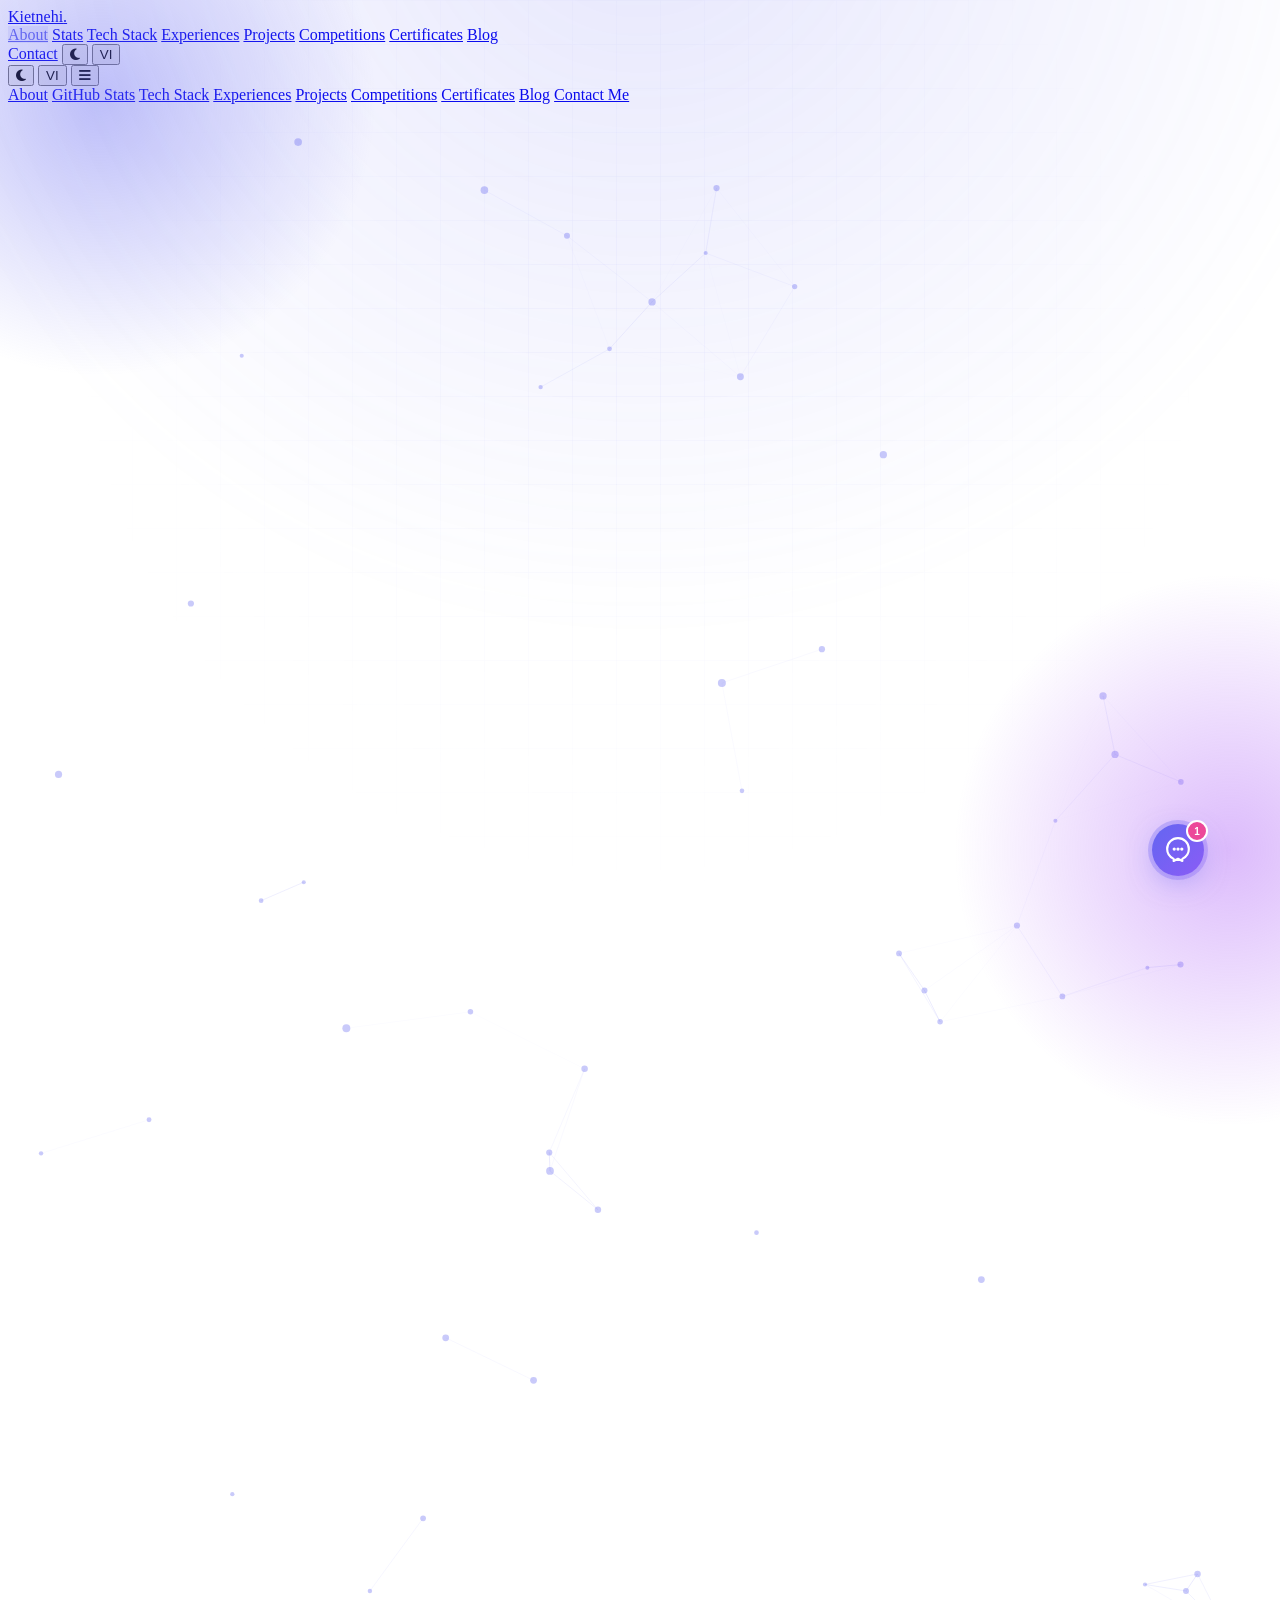
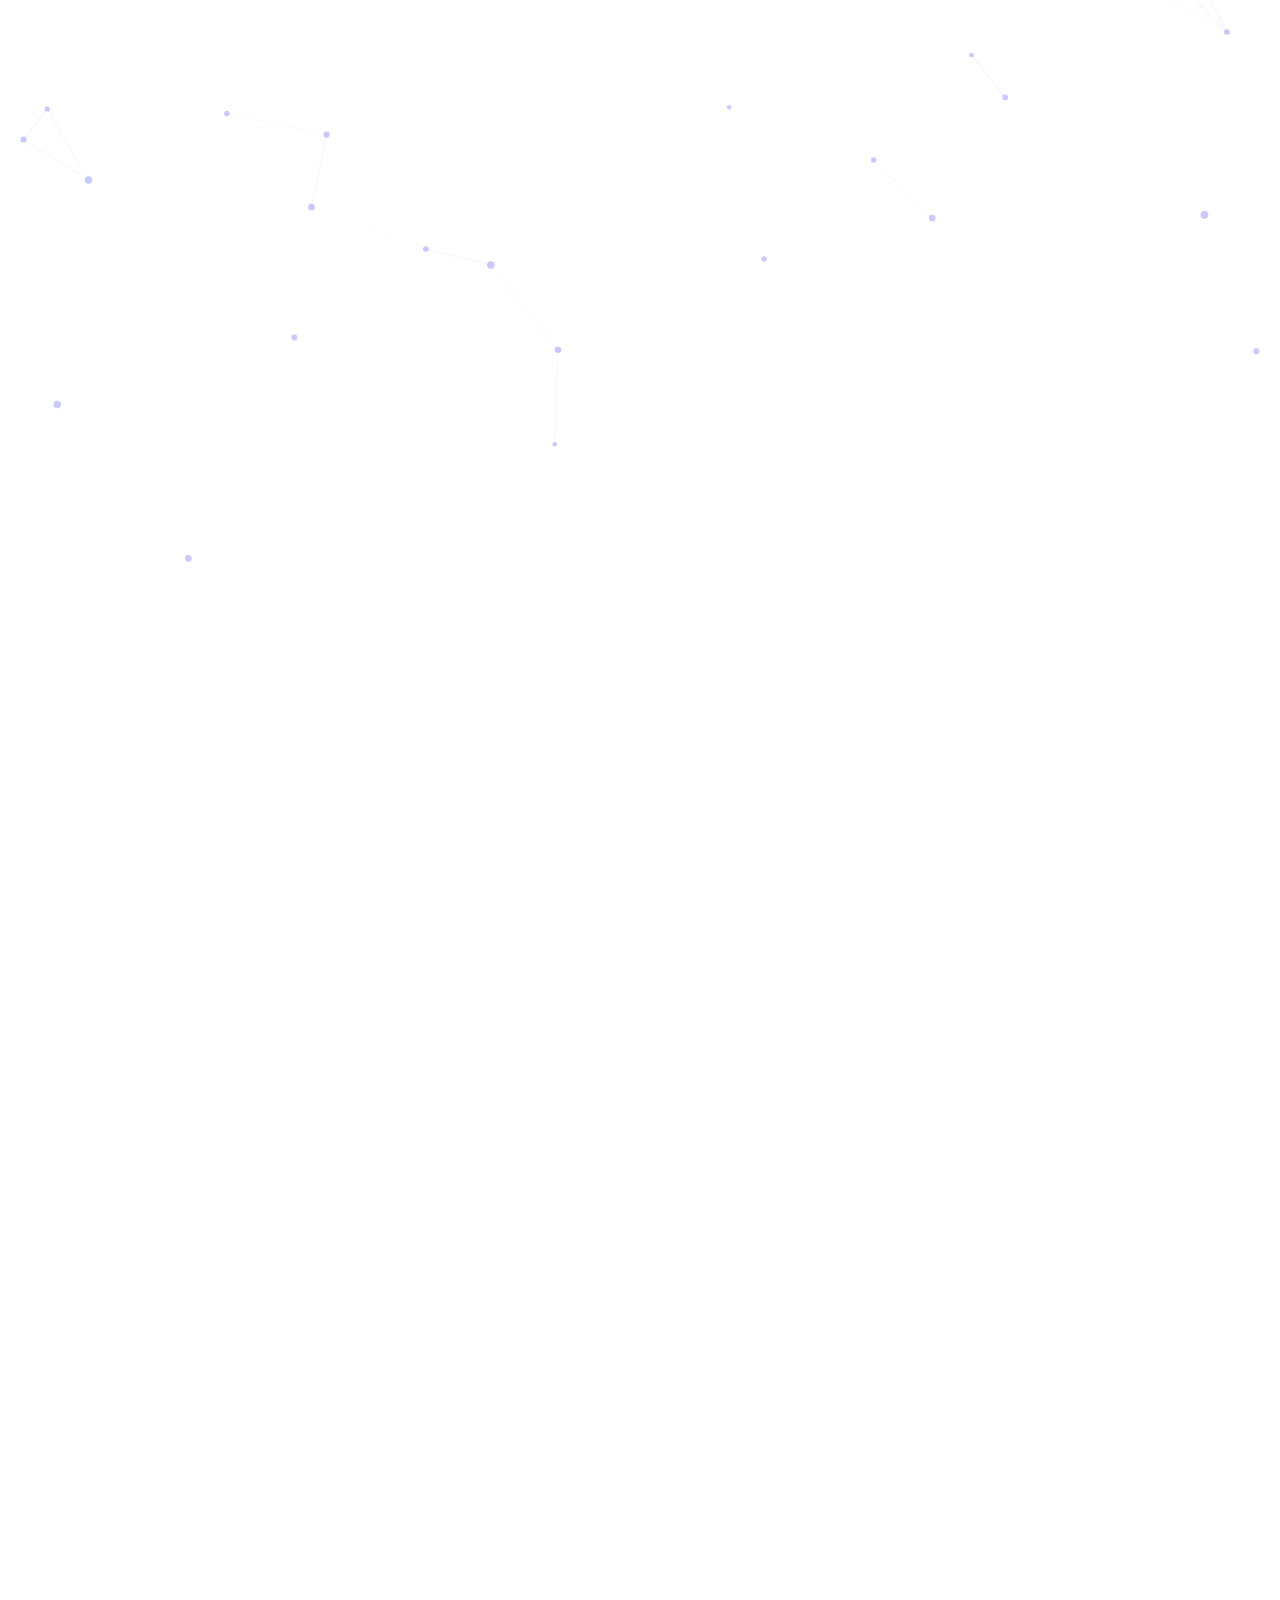
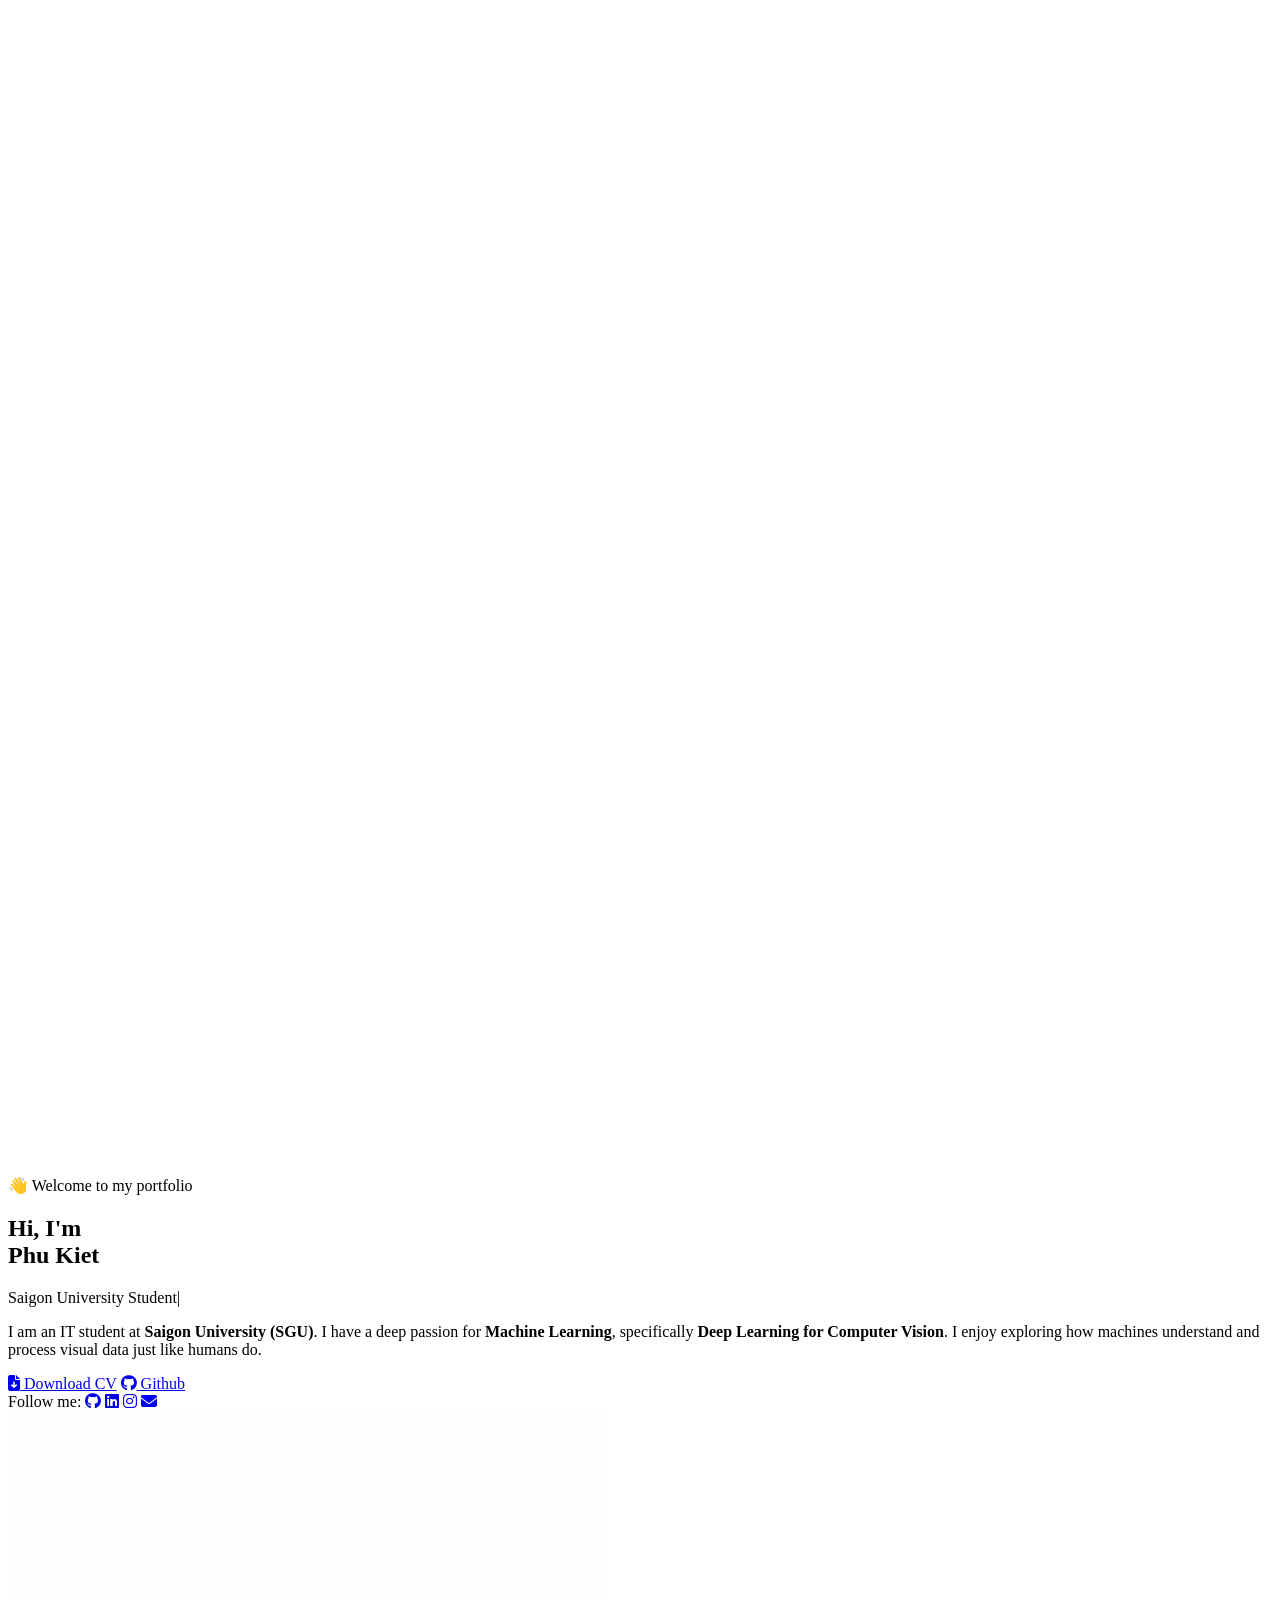
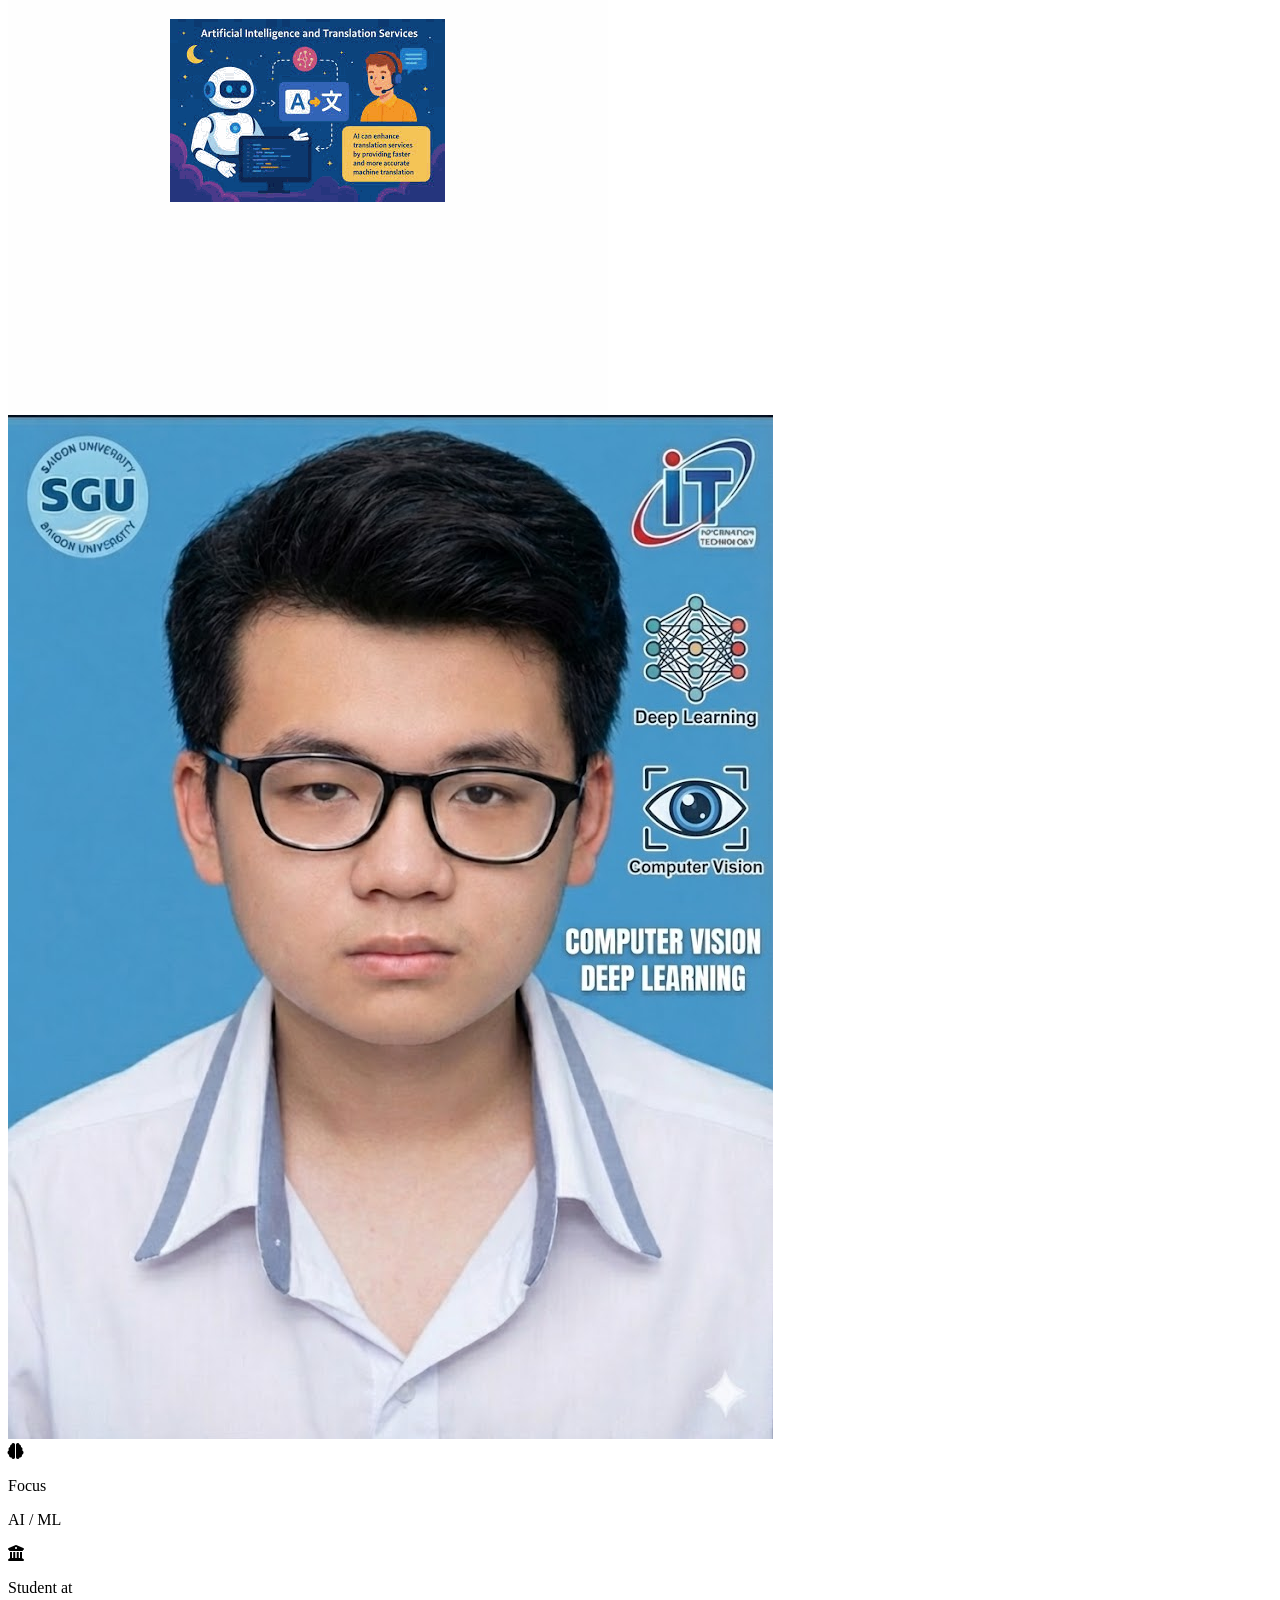
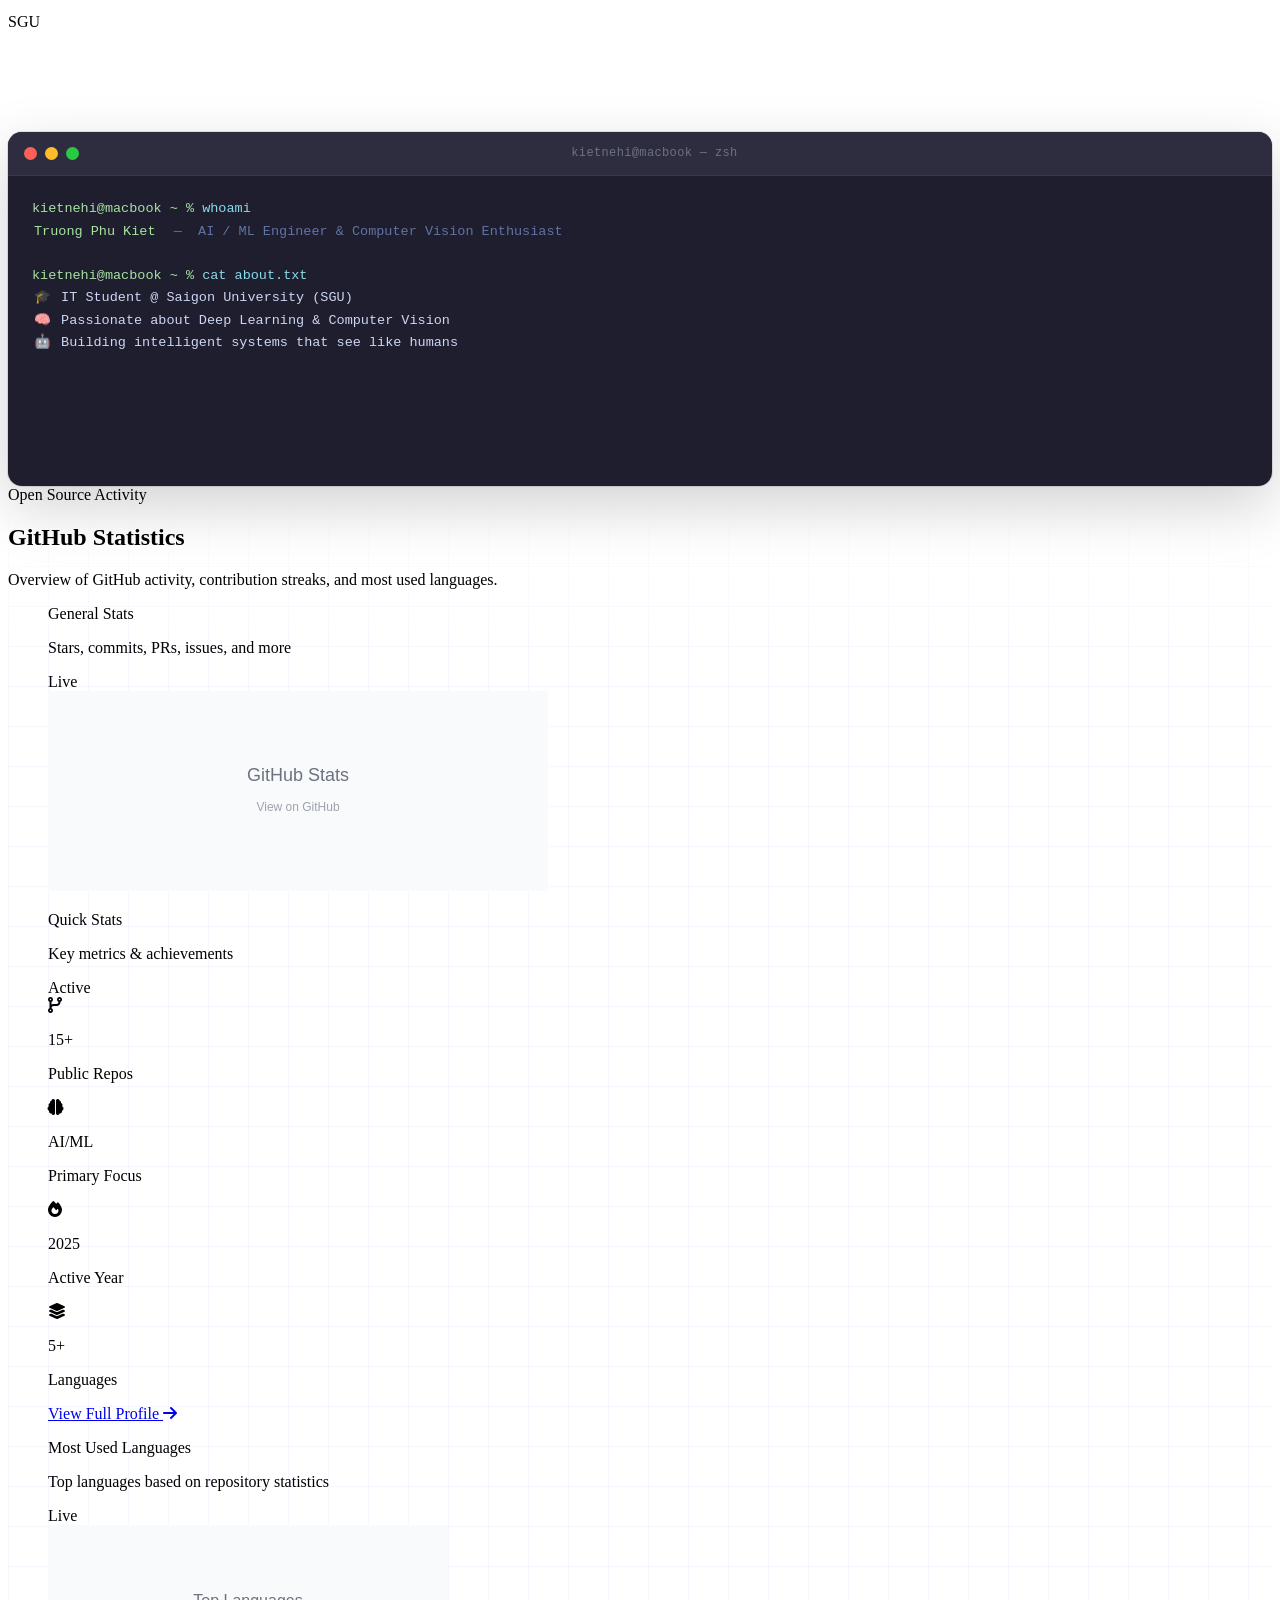
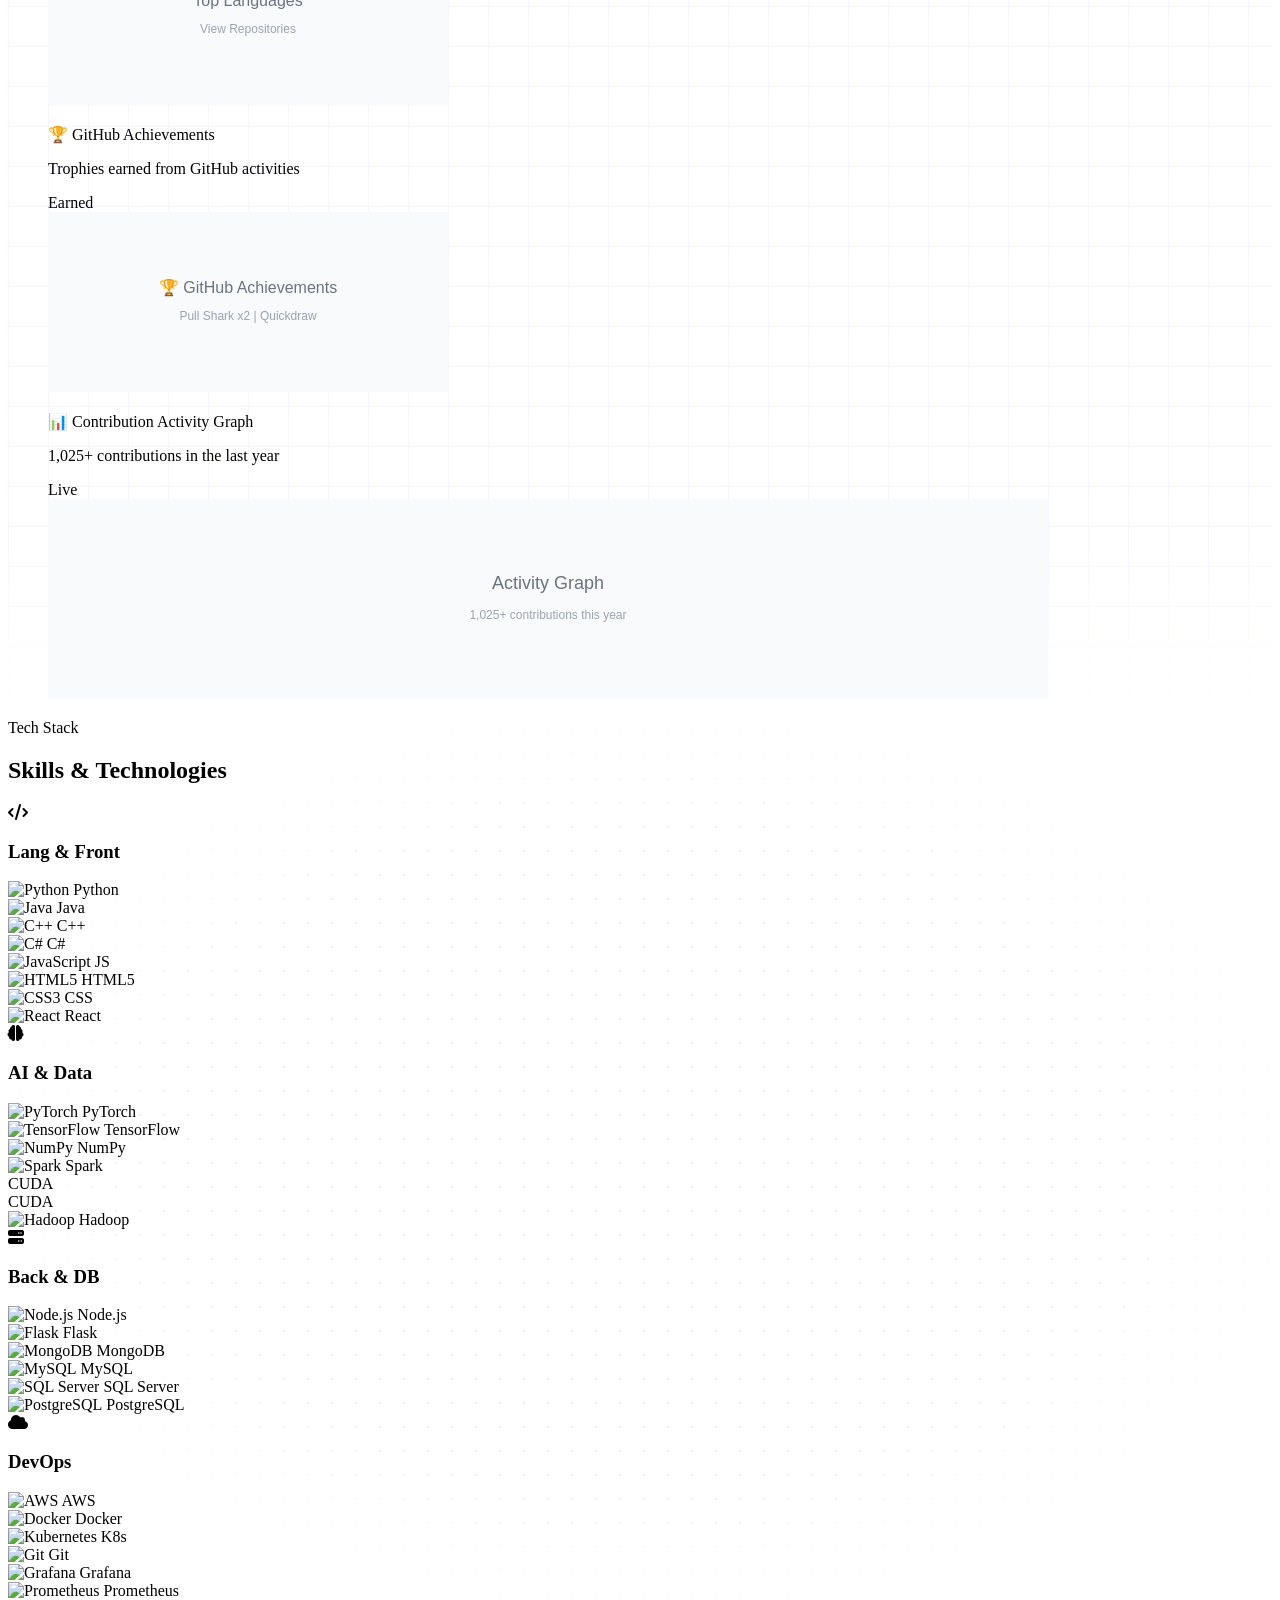
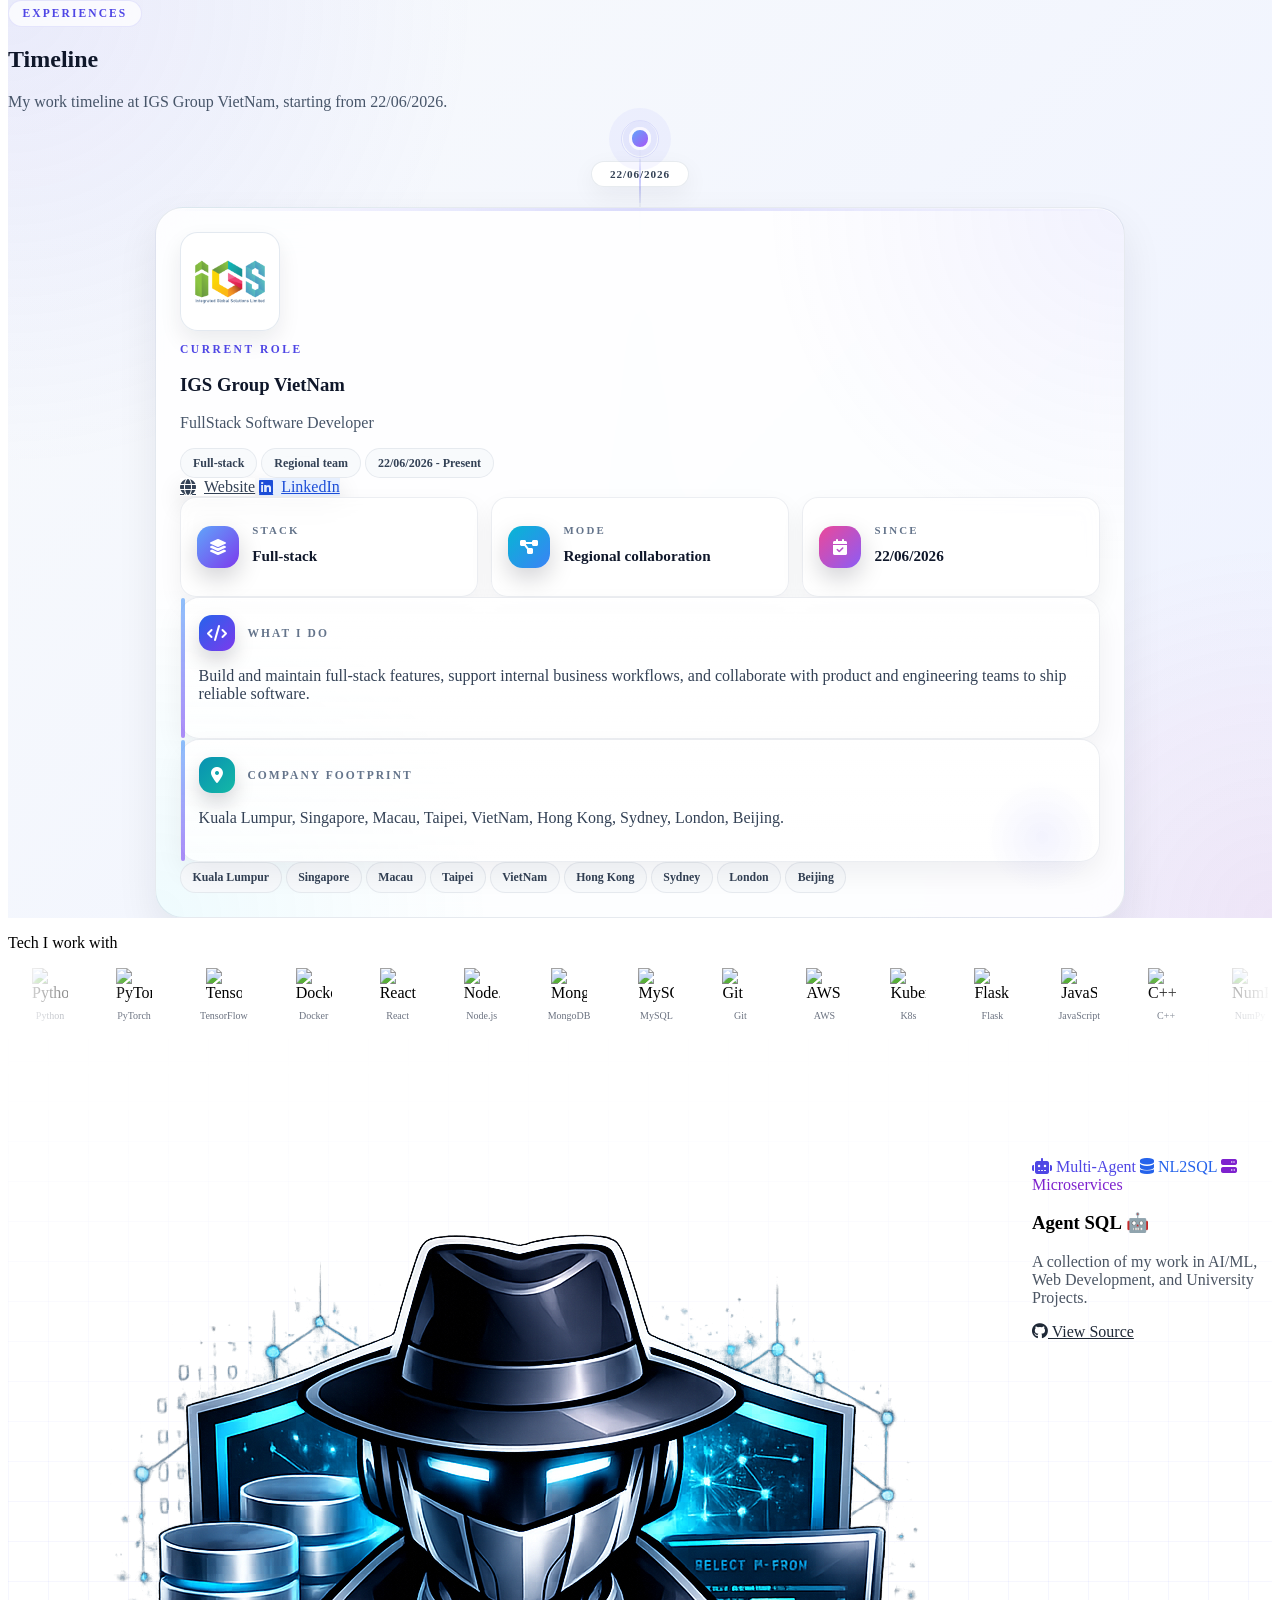
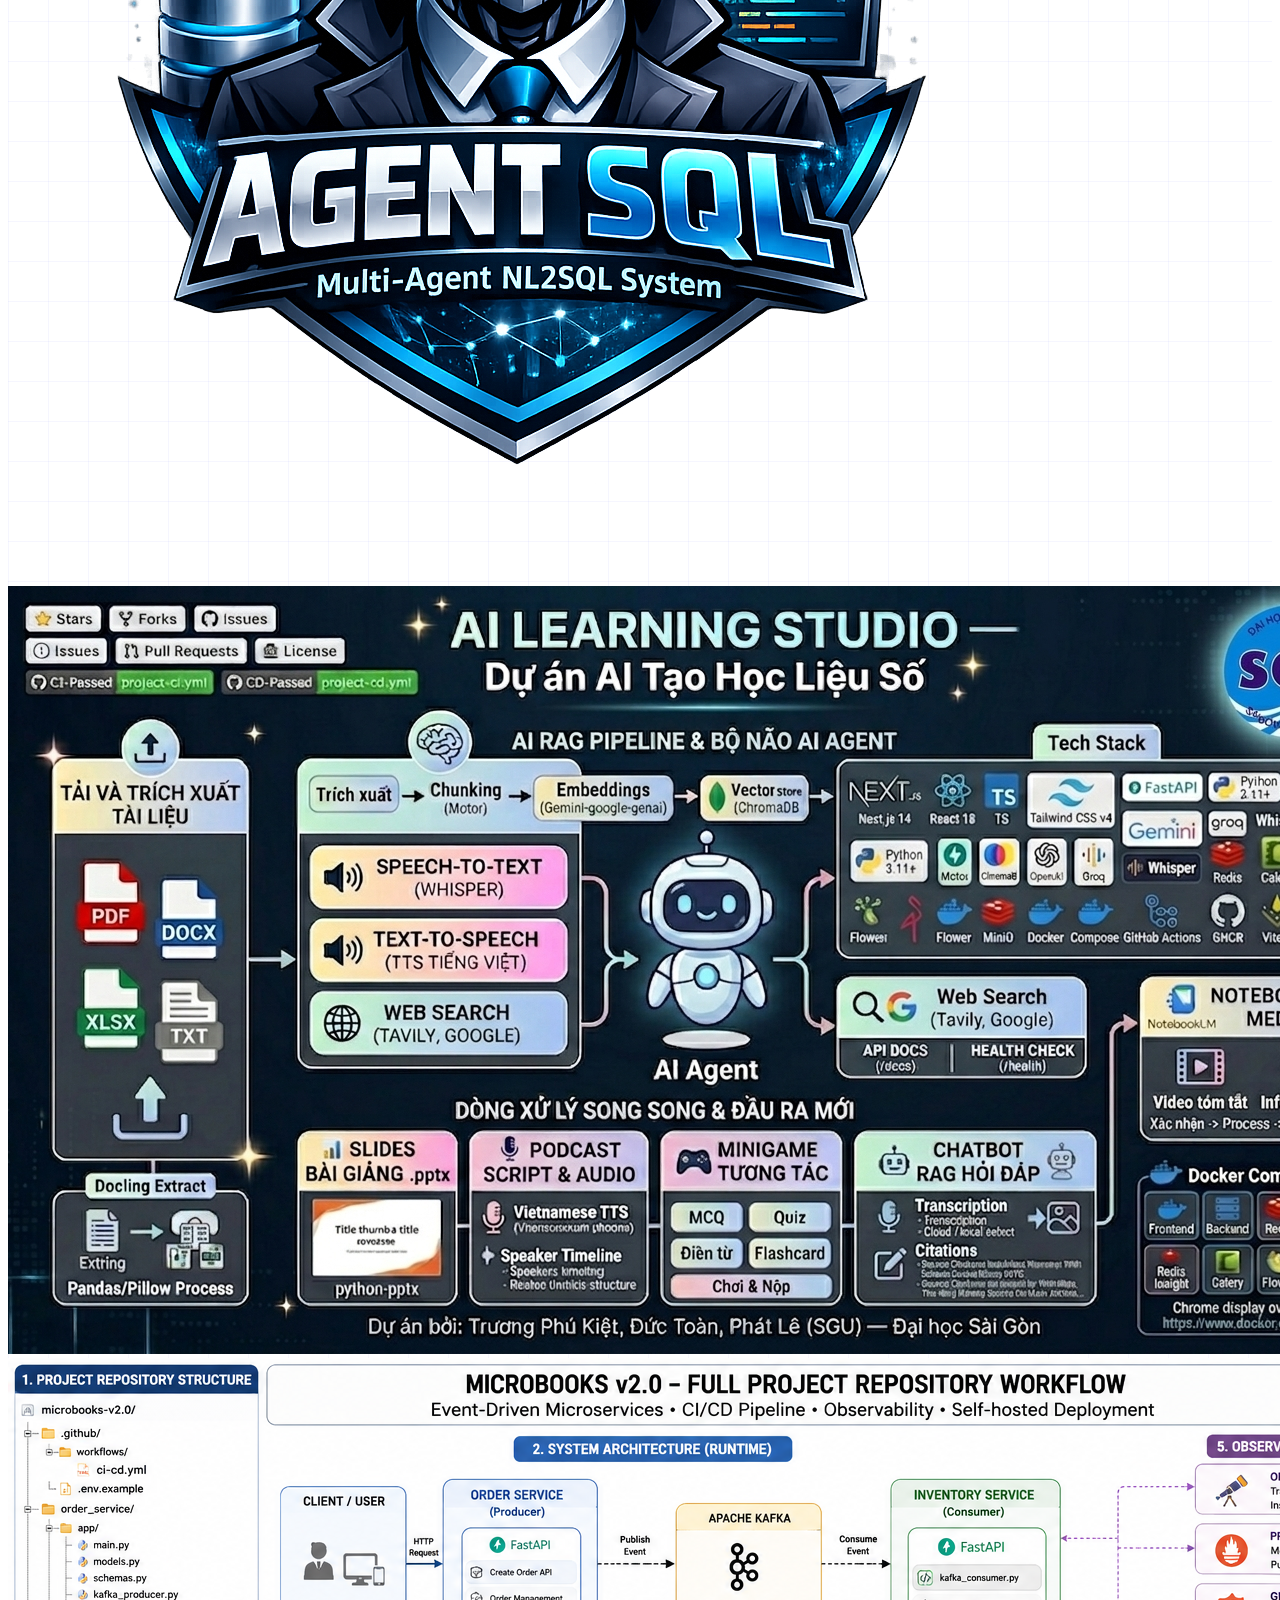
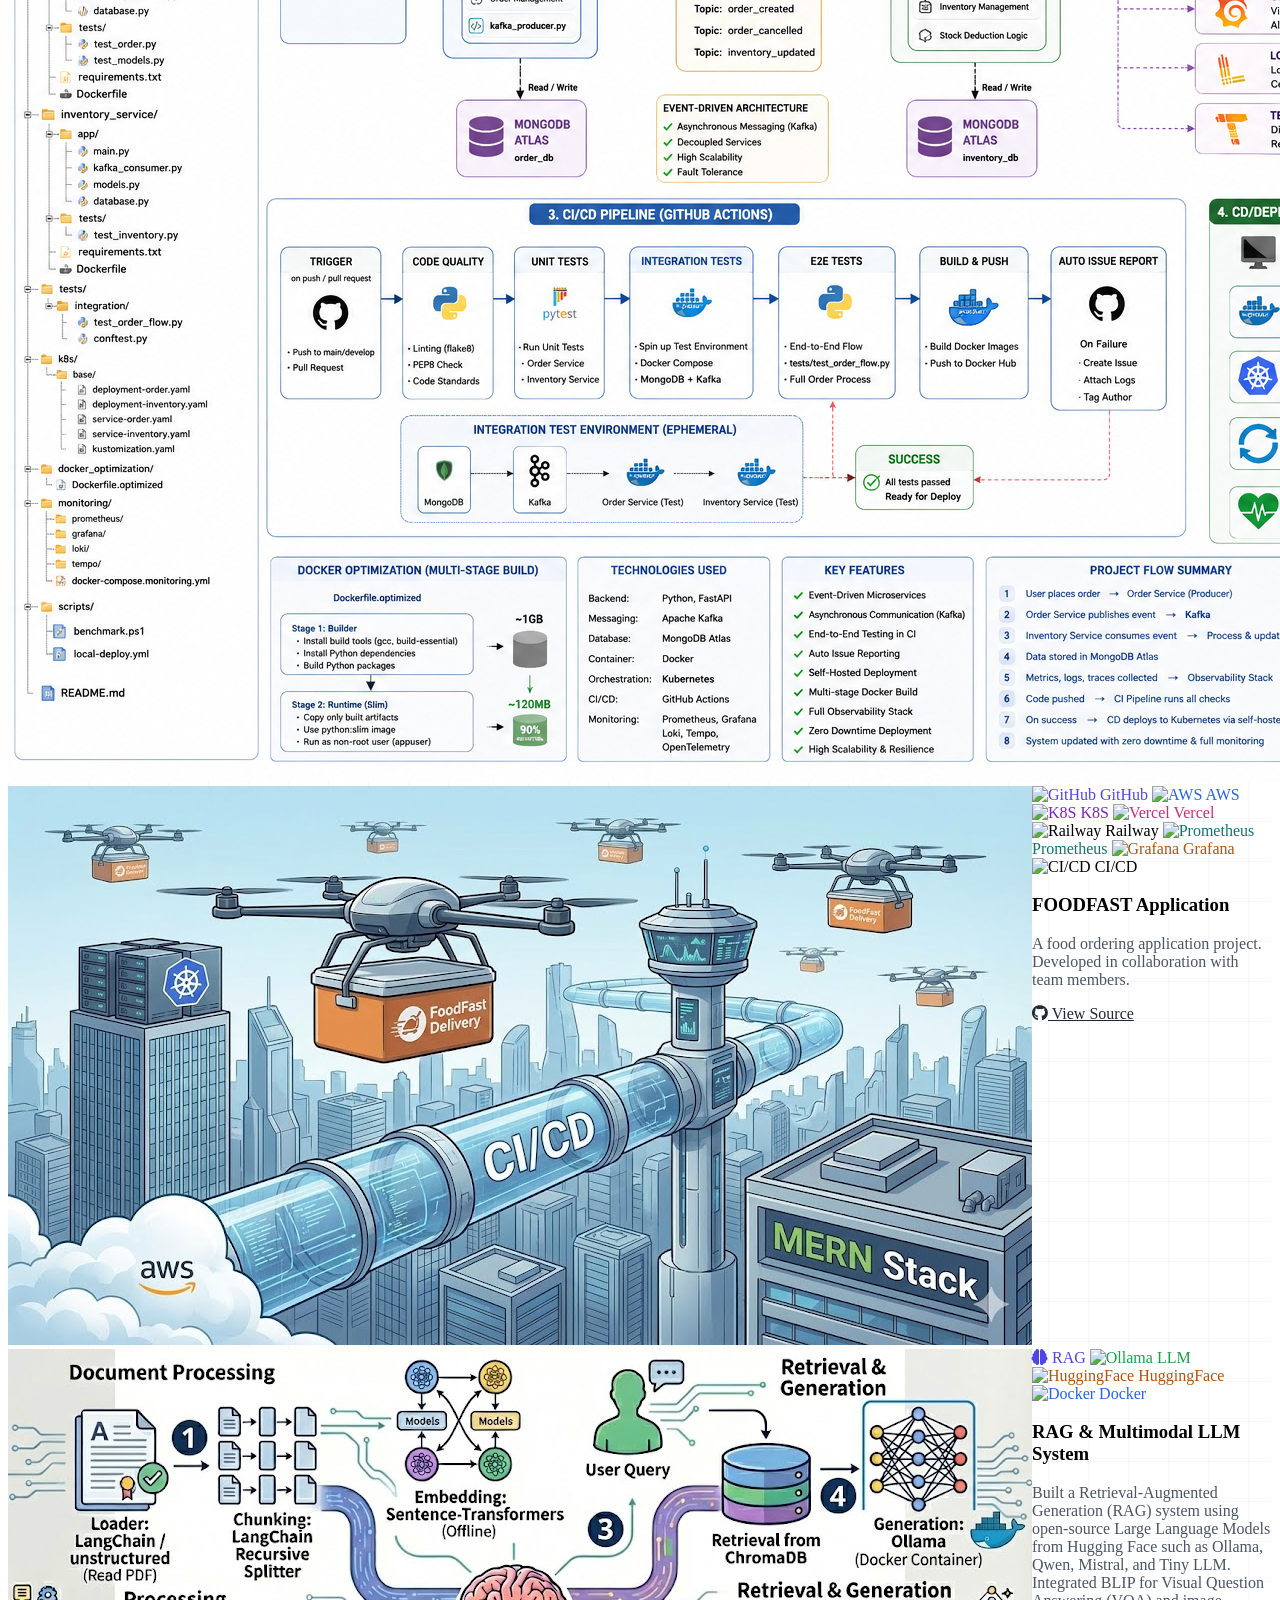
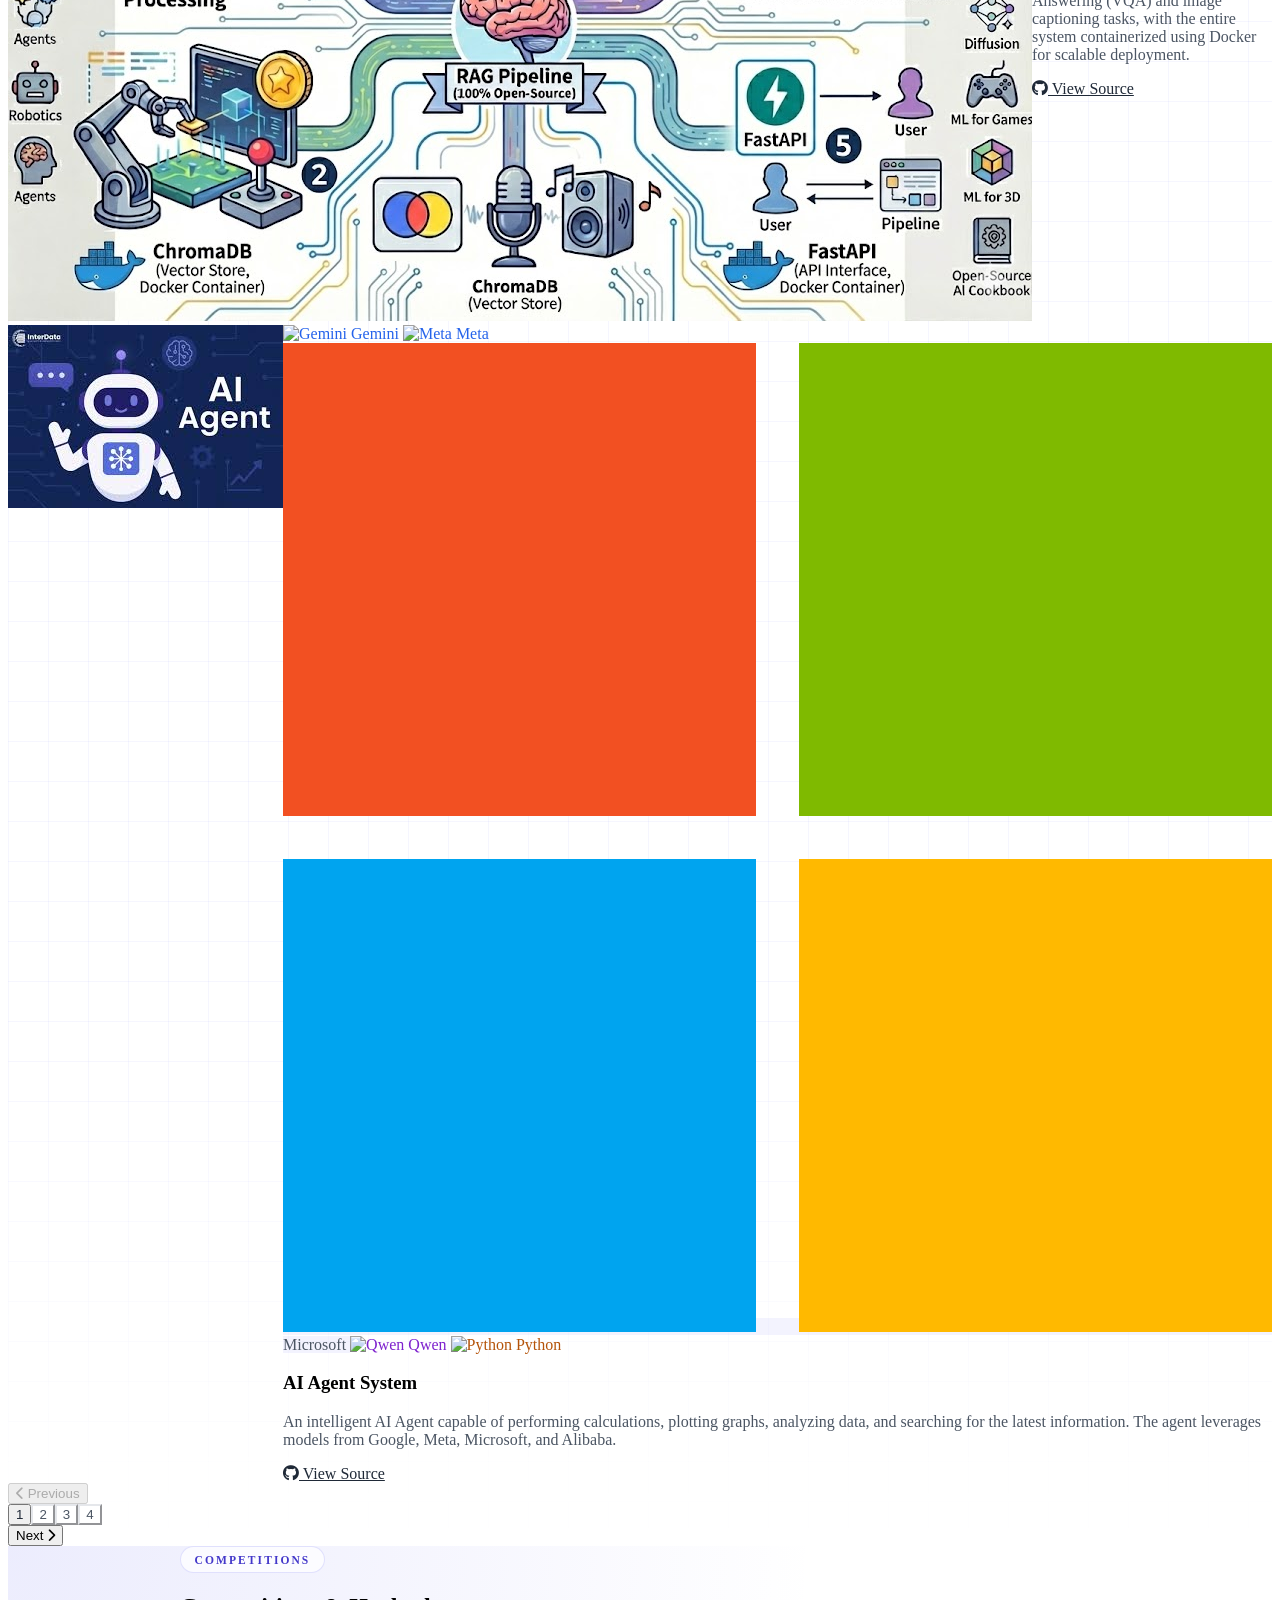
==== commit fdd6355f: "Enhance loader styles with new gradients, animations, and glassmorphic effects; adjust sizes and tra" ====
--- a/index.html
+++ b/index.html
@@ -13,7 +13,7 @@
     />
     <!-- Google Fonts -->
     <link
-      href="https://fonts.googleapis.com/css2?family=Inter:wght@300;400;500;600;700&display=swap"
+      href="https://fonts.googleapis.com/css2?family=Inter:wght@300;400;500;600;700&family=Outfit:wght@400;500;600;800&family=JetBrains+Mono:wght@400;600&display=swap"
       rel="stylesheet"
     />
 <link rel="stylesheet" href="style.css">
@@ -51,32 +51,84 @@
     <div class="loader-orb loader-orb-3" aria-hidden="true"></div>
 
     <div class="loader-content">
-      <!-- Animated logo ring -->
-      <div class="loader-ring-wrap">
-        <svg class="loader-ring" viewBox="0 0 120 120" fill="none">
-          <circle class="loader-ring-track" cx="60" cy="60" r="54" stroke-width="3"/>
-          <circle class="loader-ring-progress" cx="60" cy="60" r="54" stroke-width="3" id="loader-ring-circle"/>
-        </svg>
-        <div class="loader-ring-icon">
-          <span class="loader-code-icon">&lt;/&gt;</span>
+      <div class="loader-card">
+        <!-- Animated AI Neural Icon -->
+        <div class="loader-ai-icon-wrap">
+          <svg class="loader-ai-icon" viewBox="0 0 100 100" fill="none" xmlns="http://www.w3.org/2000/svg">
+            <defs>
+              <linearGradient id="loader-ai-grad" x1="0%" y1="0%" x2="100%" y2="100%">
+                <stop offset="0%" stop-color="#00f2fe" />
+                <stop offset="100%" stop-color="#7c3aed" />
+              </linearGradient>
+              <filter id="loader-glow-heavy" x="-30%" y="-30%" width="160%" height="160%">
+                <feGaussianBlur stdDeviation="4" result="blur" />
+                <feComposite in="SourceGraphic" in2="blur" operator="over" />
+              </filter>
+              <filter id="loader-glow-subtle" x="-20%" y="-20%" width="140%" height="140%">
+                <feGaussianBlur stdDeviation="2" result="blur" />
+                <feComposite in="SourceGraphic" in2="blur" operator="over" />
+              </filter>
+            </defs>
+            
+            <!-- Outer orbital path (rotating) -->
+            <circle class="ai-orbit-outer" cx="50" cy="50" r="42" stroke="rgba(0, 242, 254, 0.12)" stroke-width="1" stroke-dasharray="10 8" />
+            <circle class="ai-orbit-outer-dot" cx="50" cy="50" r="42" stroke="url(#loader-ai-grad)" stroke-width="2" stroke-dasharray="1 131" stroke-linecap="round" />
+            
+            <!-- Inner orbital path (counter-rotating) -->
+            <circle class="ai-orbit-inner" cx="50" cy="50" r="32" stroke="rgba(124, 58, 237, 0.15)" stroke-width="0.8" stroke-dasharray="6 6" />
+            <circle class="ai-orbit-inner-dot" cx="50" cy="50" r="32" stroke="#00f2fe" stroke-width="1.5" stroke-dasharray="1 100" stroke-linecap="round" />
+            
+            <!-- Complex Neural network grid connections -->
+            <g class="neural-network-grid" opacity="0.6">
+              <!-- Center connections -->
+              <line x1="50" y1="50" x2="38" y2="38" stroke="rgba(0, 242, 254, 0.4)" stroke-width="0.8" />
+              <line x1="50" y1="50" x2="62" y2="38" stroke="rgba(0, 242, 254, 0.4)" stroke-width="0.8" />
+              <line x1="50" y1="50" x2="38" y2="62" stroke="rgba(124, 58, 237, 0.4)" stroke-width="0.8" />
+              <line x1="50" y1="50" x2="62" y2="62" stroke="rgba(124, 58, 237, 0.4)" stroke-width="0.8" />
+              <line x1="50" y1="50" x2="32" y2="50" stroke="rgba(0, 242, 254, 0.3)" stroke-width="0.8" />
+              <line x1="50" y1="50" x2="68" y2="50" stroke="rgba(124, 58, 237, 0.3)" stroke-width="0.8" />
+              
+              <!-- Outer border ring connections -->
+              <path d="M38 38 L62 38 L68 50 L62 62 L38 62 L32 50 Z" stroke="rgba(255, 255, 255, 0.15)" stroke-width="1" stroke-linejoin="round" />
+              
+              <!-- Inner cross connections -->
+              <line x1="38" y1="38" x2="38" y2="62" stroke="rgba(255, 255, 255, 0.08)" stroke-width="0.8" />
+              <line x1="62" y1="38" x2="62" y2="62" stroke="rgba(255, 255, 255, 0.08)" stroke-width="0.8" />
+            </g>
+            
+            <!-- Expanding Radar Pulse Ring -->
+            <circle class="node-pulse-ring" cx="50" cy="50" r="8" stroke="url(#loader-ai-grad)" stroke-width="1" fill="none" opacity="0.6" />
+            
+            <!-- Node rings (glowing orbits) -->
+            <circle class="ai-node-glow" cx="50" cy="50" r="8" fill="url(#loader-ai-grad)" opacity="0.3" filter="url(#loader-glow-heavy)" />
+            
+            <!-- Core Nodes -->
+            <circle class="ai-node node-c" cx="50" cy="50" r="5" fill="url(#loader-ai-grad)" filter="url(#loader-glow-subtle)" />
+            <circle class="ai-node node-t-l" cx="38" cy="38" r="3" fill="#00f2fe" filter="url(#loader-glow-subtle)" />
+            <circle class="ai-node node-t-r" cx="62" cy="38" r="3" fill="#3b82f6" />
+            <circle class="ai-node node-m-l" cx="32" cy="50" r="3" fill="#7c3aed" />
+            <circle class="ai-node node-m-r" cx="68" cy="50" r="3" fill="#00f2fe" filter="url(#loader-glow-subtle)" />
+            <circle class="ai-node node-b-l" cx="38" cy="62" r="3" fill="#7c3aed" />
+            <circle class="ai-node node-b-r" cx="62" cy="62" r="3" fill="#3b82f6" filter="url(#loader-glow-subtle)" />
+          </svg>
         </div>
+
+        <!-- Brand text with reveal animation -->
+        <div class="loader-brand-wrap">
+          <h1 class="loader-brand">
+            <span class="loader-char loader-char-white" style="--i:0">K</span><span class="loader-char loader-char-white" style="--i:1">i</span><span class="loader-char loader-char-white" style="--i:2">e</span><span class="loader-char loader-char-white" style="--i:3">t</span><span class="loader-char loader-char-violet" style="--i:4">n</span><span class="loader-char loader-char-violet" style="--i:5">e</span><span class="loader-char loader-char-violet" style="--i:6">h</span><span class="loader-char loader-char-violet" style="--i:7">i</span><span class="loader-char loader-char-dot" style="--i:8">.</span>
+          </h1>
+        </div>
+
+        <!-- Subtitle -->
+        <p class="loader-subtitle">AI-Powered Digital Intelligence</p>
+
+        <!-- Progress bar -->
+        <div class="loader-progress-wrap">
+          <div class="loader-progress-bar" id="loader-progress-bar"></div>
+        </div>
+        <div class="loader-percent" id="loader-percent">0%</div>
       </div>
-
-      <!-- Brand text with reveal animation -->
-      <div class="loader-brand-wrap">
-        <h1 class="loader-brand">
-          <span class="loader-char" style="--i:0">K</span><span class="loader-char" style="--i:1">i</span><span class="loader-char" style="--i:2">e</span><span class="loader-char" style="--i:3">t</span><span class="loader-char loader-char-accent" style="--i:4">n</span><span class="loader-char loader-char-accent" style="--i:5">e</span><span class="loader-char loader-char-accent" style="--i:6">h</span><span class="loader-char loader-char-accent" style="--i:7">i</span><span class="loader-char" style="--i:8">.</span>
-        </h1>
-      </div>
-
-      <!-- Subtitle -->
-      <p class="loader-subtitle">Crafting AI-powered experiences</p>
-
-      <!-- Progress bar -->
-      <div class="loader-progress-wrap">
-        <div class="loader-progress-bar" id="loader-progress-bar"></div>
-      </div>
-      <div class="loader-percent" id="loader-percent">0%</div>
     </div>
   </div>
 
--- a/style.css
+++ b/style.css
@@ -2175,14 +2175,14 @@
   align-items: center;
   justify-content: center;
   overflow: hidden;
-  background: #0a0a1a;
+  background: radial-gradient(circle at center, #070724 0%, #03030d 100%);
   transition: opacity 800ms cubic-bezier(0.4,0,0.2,1), visibility 800ms cubic-bezier(0.4,0,0.2,1);
 }
 
 .loader-container.hide{
   opacity: 0;
   visibility: hidden;
-  transform: scale(1.05);
+  transform: scale(1.03);
 }
 
 /* Particle canvas */
@@ -2198,36 +2198,36 @@
 .loader-orb{
   position: absolute;
   border-radius: 50%;
-  filter: blur(80px);
-  opacity: 0.5;
+  filter: blur(100px);
+  opacity: 0.25;
   z-index: 1;
-  animation: orbFloat 8s ease-in-out infinite;
+  animation: orbFloat 10s ease-in-out infinite;
 }
 .loader-orb-1{
+  width: 500px; height: 500px;
+  background: radial-gradient(circle, rgba(0, 242, 254, 0.4), transparent 70%);
+  top: -15%; left: -10%;
+  animation-delay: 0s;
+}
+.loader-orb-2{
+  width: 450px; height: 450px;
+  background: radial-gradient(circle, rgba(124, 58, 237, 0.35), transparent 70%);
+  bottom: -20%; right: -10%;
+  animation-delay: -3.5s;
+}
+.loader-orb-3{
   width: 400px; height: 400px;
-  background: radial-gradient(circle, rgba(99,102,241,0.6), transparent 70%);
-  top: -10%; left: -5%;
-  animation-delay: 0s;
-}
-.loader-orb-2{
-  width: 350px; height: 350px;
-  background: radial-gradient(circle, rgba(236,72,153,0.5), transparent 70%);
-  bottom: -15%; right: -5%;
-  animation-delay: -3s;
-}
-.loader-orb-3{
-  width: 300px; height: 300px;
-  background: radial-gradient(circle, rgba(139,92,246,0.45), transparent 70%);
-  top: 40%; left: 50%;
+  background: radial-gradient(circle, rgba(59, 130, 246, 0.3), transparent 70%);
+  top: 35%; left: 50%;
   transform: translateX(-50%);
-  animation-delay: -5s;
+  animation-delay: -6s;
 }
 
 @keyframes orbFloat{
   0%, 100%{ transform: translate(0, 0) scale(1); }
-  25%{ transform: translate(30px, -20px) scale(1.1); }
-  50%{ transform: translate(-20px, 30px) scale(0.95); }
-  75%{ transform: translate(15px, 15px) scale(1.05); }
+  25%{ transform: translate(40px, -30px) scale(1.08); }
+  50%{ transform: translate(-30px, 40px) scale(0.92); }
+  75%{ transform: translate(20px, 20px) scale(1.04); }
 }
 
 /* Main content wrapper */
@@ -2235,100 +2235,227 @@
   position: relative;
   z-index: 10;
   display: flex;
+  align-items: center;
+  justify-content: center;
+  animation: loaderContentIn 0.8s cubic-bezier(0.16, 1, 0.3, 1) both;
+}
+
+@keyframes loaderContentIn{
+  from{ opacity: 0; transform: scale(0.95) translateY(30px); }
+  to{ opacity: 1; transform: scale(1) translateY(0); }
+}
+
+/* Glassmorphic Card Container */
+.loader-card {
+  background: rgba(8, 8, 28, 0.45);
+  border: 1px solid rgba(255, 255, 255, 0.07);
+  border-radius: 36px;
+  padding: 45px 55px;
+  display: flex;
   flex-direction: column;
   align-items: center;
-  gap: 28px;
-  animation: loaderContentIn 0.6s ease-out 0.1s both;
-}
-
-@keyframes loaderContentIn{
-  from{ opacity: 0; transform: translateY(30px); }
-  to{ opacity: 1; transform: translateY(0); }
-}
-
-/* ===== SVG Ring ===== */
-.loader-ring-wrap{
+  gap: 22px;
+  backdrop-filter: blur(20px);
+  -webkit-backdrop-filter: blur(20px);
+  box-shadow: 
+    0 30px 60px rgba(0, 0, 0, 0.5),
+    inset 0 1px 0 rgba(255, 255, 255, 0.1),
+    0 0 40px rgba(0, 242, 254, 0.03),
+    0 0 80px rgba(124, 58, 237, 0.02);
+  transition: border-color 0.5s ease;
+}
+
+.loader-card:hover {
+  border-color: rgba(0, 242, 254, 0.2);
+}
+
+/* ===== AI Neural Icon ===== */
+.loader-ai-icon-wrap {
   position: relative;
-  width: 110px;
-  height: 110px;
-}
-
-.loader-ring{
-  width: 100%;
-  height: 100%;
-  transform: rotate(-90deg);
-}
-
-.loader-ring-track{
-  stroke: rgba(255,255,255,0.08);
-  fill: none;
-}
-
-.loader-ring-progress{
-  stroke: url(#loader-gradient);
-  stroke: rgba(99,102,241,0.9);
-  fill: none;
-  stroke-linecap: round;
-  stroke-dasharray: 339.292;
-  stroke-dashoffset: 339.292;
-  transition: stroke-dashoffset 50ms linear;
-  filter: drop-shadow(0 0 8px rgba(99,102,241,0.6));
-}
-
-.loader-ring-icon{
-  position: absolute;
-  inset: 0;
+  width: 120px;
+  height: 120px;
+  margin-bottom: 8px;
   display: flex;
   align-items: center;
   justify-content: center;
-}
-
-.loader-code-icon{
-  font-size: 28px;
-  font-weight: 700;
-  font-family: 'JetBrains Mono', 'Fira Code', monospace;
-  background: linear-gradient(135deg, #6366f1, #ec4899);
+  background: rgba(255, 255, 255, 0.02);
+  border: 1px solid rgba(255, 255, 255, 0.05);
+  border-radius: 24px;
+  box-shadow: 
+    0 15px 35px rgba(0, 0, 0, 0.5), 
+    inset 0 1px 1px rgba(255, 255, 255, 0.1),
+    0 0 25px rgba(0, 242, 254, 0.03);
+  backdrop-filter: blur(12px);
+  -webkit-backdrop-filter: blur(12px);
+  animation: aiIconPulse 3s ease-in-out infinite;
+}
+
+@keyframes aiIconPulse {
+  0%, 100% {
+    box-shadow: 
+      0 15px 35px rgba(0, 0, 0, 0.5), 
+      inset 0 1px 1px rgba(255, 255, 255, 0.1),
+      0 0 25px rgba(0, 242, 254, 0.03);
+    transform: translateY(0);
+  }
+  50% {
+    box-shadow: 
+      0 20px 40px rgba(0, 0, 0, 0.6), 
+      inset 0 1px 1px rgba(255, 255, 255, 0.15),
+      0 0 35px rgba(0, 242, 254, 0.08),
+      0 0 15px rgba(124, 58, 237, 0.05);
+    transform: translateY(-4px);
+  }
+}
+
+.loader-ai-icon {
+  width: 85%;
+  height: 85%;
+}
+
+/* Outer Orbit rotating clockwise */
+.ai-orbit-outer {
+  transform-origin: 50px 50px;
+  animation: spinClockwise 12s linear infinite;
+}
+.ai-orbit-outer-dot {
+  transform-origin: 50px 50px;
+  animation: spinClockwise 8s linear infinite;
+}
+
+/* Inner Orbit rotating counter-clockwise */
+.ai-orbit-inner {
+  transform-origin: 50px 50px;
+  animation: spinCounter 10s linear infinite;
+}
+.ai-orbit-inner-dot {
+  transform-origin: 50px 50px;
+  animation: spinCounter 6s linear infinite;
+}
+
+/* Neural Core Node Pulsing */
+.ai-node-glow {
+  transform-origin: 50px 50px;
+  animation: coreNodePulse 2.5s ease-in-out infinite;
+}
+
+.node-c {
+  transform-origin: 50px 50px;
+  animation: corePulse 2s ease-in-out infinite;
+}
+
+/* Staggered pulsing for peripheral nodes */
+.node-t-l { animation: nodePulse 2s ease-in-out infinite 0s; transform-origin: 38px 38px; }
+.node-t-r { animation: nodePulse 2s ease-in-out infinite 0.3s; transform-origin: 62px 38px; }
+.node-m-l { animation: nodePulse 2s ease-in-out infinite 0.6s; transform-origin: 32px 50px; }
+.node-m-r { animation: nodePulse 2s ease-in-out infinite 0.9s; transform-origin: 68px 50px; }
+.node-b-l { animation: nodePulse 2s ease-in-out infinite 1.2s; transform-origin: 38px 62px; }
+.node-b-r { animation: nodePulse 2s ease-in-out infinite 1.5s; transform-origin: 62px 62px; }
+
+/* Radar-pulse expansion ring */
+.node-pulse-ring {
+  transform-origin: 50px 50px;
+  animation: radarPulseRing 2.5s cubic-bezier(0.215, 0.610, 0.355, 1) infinite;
+}
+
+@keyframes radarPulseRing {
+  0% { transform: scale(0.6); opacity: 0.8; }
+  100% { transform: scale(1.7); opacity: 0; }
+}
+
+/* Neural Network Grid Rotation */
+.neural-network-grid {
+  transform-origin: 50px 50px;
+  animation: gridRotate 25s linear infinite;
+}
+
+@keyframes gridRotate {
+  from { transform: rotate(0deg); }
+  to { transform: rotate(360deg); }
+}
+
+/* SVG Animations */
+@keyframes spinClockwise {
+  from { transform: rotate(0deg); }
+  to { transform: rotate(360deg); }
+}
+
+@keyframes spinCounter {
+  from { transform: rotate(360deg); }
+  to { transform: rotate(0deg); }
+}
+
+@keyframes coreNodePulse {
+  0%, 100% { transform: scale(1); opacity: 0.25; }
+  50% { transform: scale(1.15); opacity: 0.45; }
+}
+
+@keyframes corePulse {
+  0%, 100% { transform: scale(1); filter: drop-shadow(0 0 2px rgba(0, 242, 254, 0.4)); }
+  50% { transform: scale(1.1); filter: drop-shadow(0 0 6px rgba(0, 242, 254, 0.8)); }
+}
+
+@keyframes nodePulse {
+  0%, 100% { transform: scale(1); opacity: 0.8; }
+  50% { transform: scale(1.2); opacity: 1; filter: drop-shadow(0 0 3px currentColor); }
+}
+
+/* Connections fade-in-out */
+.ai-conn-line {
+  animation: connectionGlow 3s ease-in-out infinite;
+}
+@keyframes connectionGlow {
+  0%, 100% { opacity: 0.4; }
+  50% { opacity: 0.8; stroke-width: 0.9px; }
+}
+
+/* ===== Brand text with stagger ===== */
+.loader-brand-wrap{
+  overflow: hidden;
+  padding: 4px 10px;
+}
+
+.loader-brand{
+  font-family: 'Outfit', 'Inter', sans-serif;
+  font-size: 46px;
+  font-weight: 800;
+  letter-spacing: -0.02em;
+  line-height: 1.1;
+  margin: 0;
+  display: flex;
+  align-items: center;
+  justify-content: center;
+}
+
+.loader-char{
+  display: inline-block;
+  opacity: 0;
+  transform: translateY(24px) rotateX(30deg);
+  animation: charReveal 0.6s cubic-bezier(0.16, 1, 0.3, 1) forwards;
+  animation-delay: calc(0.2s + var(--i) * 0.05s);
+}
+
+.loader-char-white {
+  color: #ffffff;
+  text-shadow: 0 0 15px rgba(255, 255, 255, 0.15);
+}
+
+.loader-char-violet {
+  background: linear-gradient(135deg, #00f2fe, #7c3aed);
   -webkit-background-clip: text;
   background-clip: text;
   -webkit-text-fill-color: transparent;
-  animation: codeIconPulse 2s ease-in-out infinite;
-}
-
-@keyframes codeIconPulse{
-  0%, 100%{ transform: scale(1); opacity: 1; }
-  50%{ transform: scale(1.1); opacity: 0.8; }
-}
-
-/* ===== Brand text with stagger ===== */
-.loader-brand-wrap{
-  overflow: hidden;
-}
-
-.loader-brand{
-  font-family: 'Inter', sans-serif;
-  font-size: 42px;
-  font-weight: 800;
-  letter-spacing: -0.03em;
-  line-height: 1;
-  margin: 0;
-  display: flex;
-  gap: 0;
-}
-
-.loader-char{
-  display: inline-block;
-  color: #ffffff;
-  opacity: 0;
-  transform: translateY(30px) rotateX(40deg);
-  animation: charReveal 0.5s cubic-bezier(0.16,1,0.3,1) forwards;
-  animation-delay: calc(0.3s + var(--i) * 0.06s);
-}
-
-.loader-char-accent{
-  background: linear-gradient(135deg, #6366f1, #a78bfa);
-  -webkit-background-clip: text;
-  background-clip: text;
-  -webkit-text-fill-color: transparent;
+  filter: drop-shadow(0 2px 8px rgba(124, 58, 237, 0.2));
+}
+
+/* Glow dot accent */
+.loader-char-dot {
+  color: #00f2fe;
+  text-shadow: 
+    0 0 6px #00f2fe, 
+    0 0 15px rgba(0, 242, 254, 0.8),
+    0 0 25px rgba(0, 242, 254, 0.5);
+  font-weight: 900;
 }
 
 @keyframes charReveal{
@@ -2337,14 +2464,16 @@
 
 /* ===== Subtitle ===== */
 .loader-subtitle{
-  font-size: 14px;
-  font-weight: 400;
-  color: rgba(255,255,255,0.45);
-  letter-spacing: 0.15em;
+  font-family: 'Inter', sans-serif;
+  font-size: 13px;
+  font-weight: 500;
+  color: rgba(255, 255, 255, 0.6);
+  letter-spacing: 0.18em;
   text-transform: uppercase;
   margin: 0;
   opacity: 0;
-  animation: subtitleIn 0.6s ease forwards 1s;
+  animation: subtitleIn 0.8s cubic-bezier(0.16, 1, 0.3, 1) forwards 0.8s;
+  text-shadow: 0 2px 4px rgba(0,0,0,0.3);
 }
 
 @keyframes subtitleIn{
@@ -2353,50 +2482,63 @@
 
 /* ===== Progress bar ===== */
 .loader-progress-wrap{
-  width: 220px;
-  height: 3px;
-  background: rgba(255,255,255,0.08);
-  border-radius: 4px;
+  width: 260px;
+  height: 4px;
+  background: rgba(255, 255, 255, 0.05);
+  border-radius: 99px;
   overflow: hidden;
   opacity: 0;
-  animation: subtitleIn 0.6s ease forwards 1.1s;
+  transform: translateY(10px);
+  animation: progressWrapIn 0.8s cubic-bezier(0.16, 1, 0.3, 1) forwards 0.9s;
+  box-shadow: inset 0 1px 2px rgba(0,0,0,0.4);
+}
+
+@keyframes progressWrapIn {
+  to {
+    opacity: 1;
+    transform: translateY(0);
+  }
 }
 
 .loader-progress-bar{
   width: 0%;
   height: 100%;
-  background: linear-gradient(90deg, #6366f1, #a78bfa, #ec4899);
-  border-radius: 4px;
+  background: linear-gradient(90deg, #3b82f6, #00f2fe, #7c3aed);
+  border-radius: 99px;
   transition: width 50ms linear;
-  box-shadow: 0 0 12px rgba(99,102,241,0.5);
+  box-shadow: 
+    0 0 8px rgba(0, 242, 254, 0.6),
+    0 0 16px rgba(124, 58, 237, 0.4);
 }
 
 .loader-percent{
-  font-size: 12px;
+  font-size: 13px;
   font-weight: 600;
-  color: rgba(255,255,255,0.35);
+  color: rgba(255, 255, 255, 0.7);
   font-family: 'JetBrains Mono', 'Fira Code', monospace;
-  letter-spacing: 0.1em;
+  letter-spacing: 0.05em;
   opacity: 0;
-  animation: subtitleIn 0.6s ease forwards 1.2s;
+  transform: translateY(5px);
+  animation: progressWrapIn 0.8s cubic-bezier(0.16, 1, 0.3, 1) forwards 1s;
 }
 
 /* ===== Mobile adjustments ===== */
 @media (max-width: 640px){
-  .loader-brand{ font-size: 32px; }
-  .loader-ring-wrap{ width: 90px; height: 90px; }
-  .loader-code-icon{ font-size: 22px; }
-  .loader-progress-wrap{ width: 180px; }
-  .loader-orb-1{ width: 250px; height: 250px; }
-  .loader-orb-2{ width: 200px; height: 200px; }
-  .loader-orb-3{ width: 180px; height: 180px; }
+  .loader-brand{ font-size: 36px; }
+  .loader-ai-icon-wrap{ width: 100px; height: 100px; border-radius: 20px; }
+  .loader-progress-wrap{ width: 200px; }
+  .loader-subtitle{ font-size: 11px; letter-spacing: 0.12em; }
+  .loader-orb-1{ width: 300px; height: 300px; }
+  .loader-orb-2{ width: 250px; height: 250px; }
+  .loader-orb-3{ width: 220px; height: 220px; }
 }
 
 /* ===== Reduce motion ===== */
 @media (prefers-reduced-motion: reduce){
   .loader-orb{ animation: none; }
   .loader-char{ animation: none; opacity: 1; transform: none; }
-  .loader-code-icon{ animation: none; }
+  .loader-ai-icon-wrap { animation: none; }
+  .ai-orbit-outer, .ai-orbit-outer-dot, .ai-orbit-inner, .ai-orbit-inner-dot, .ai-node-glow, .node-c, .node-t, .node-r, .node-b, .node-l, .ai-conn-line { animation: none; }
   .loader-container{ transition: none; }
 }
 
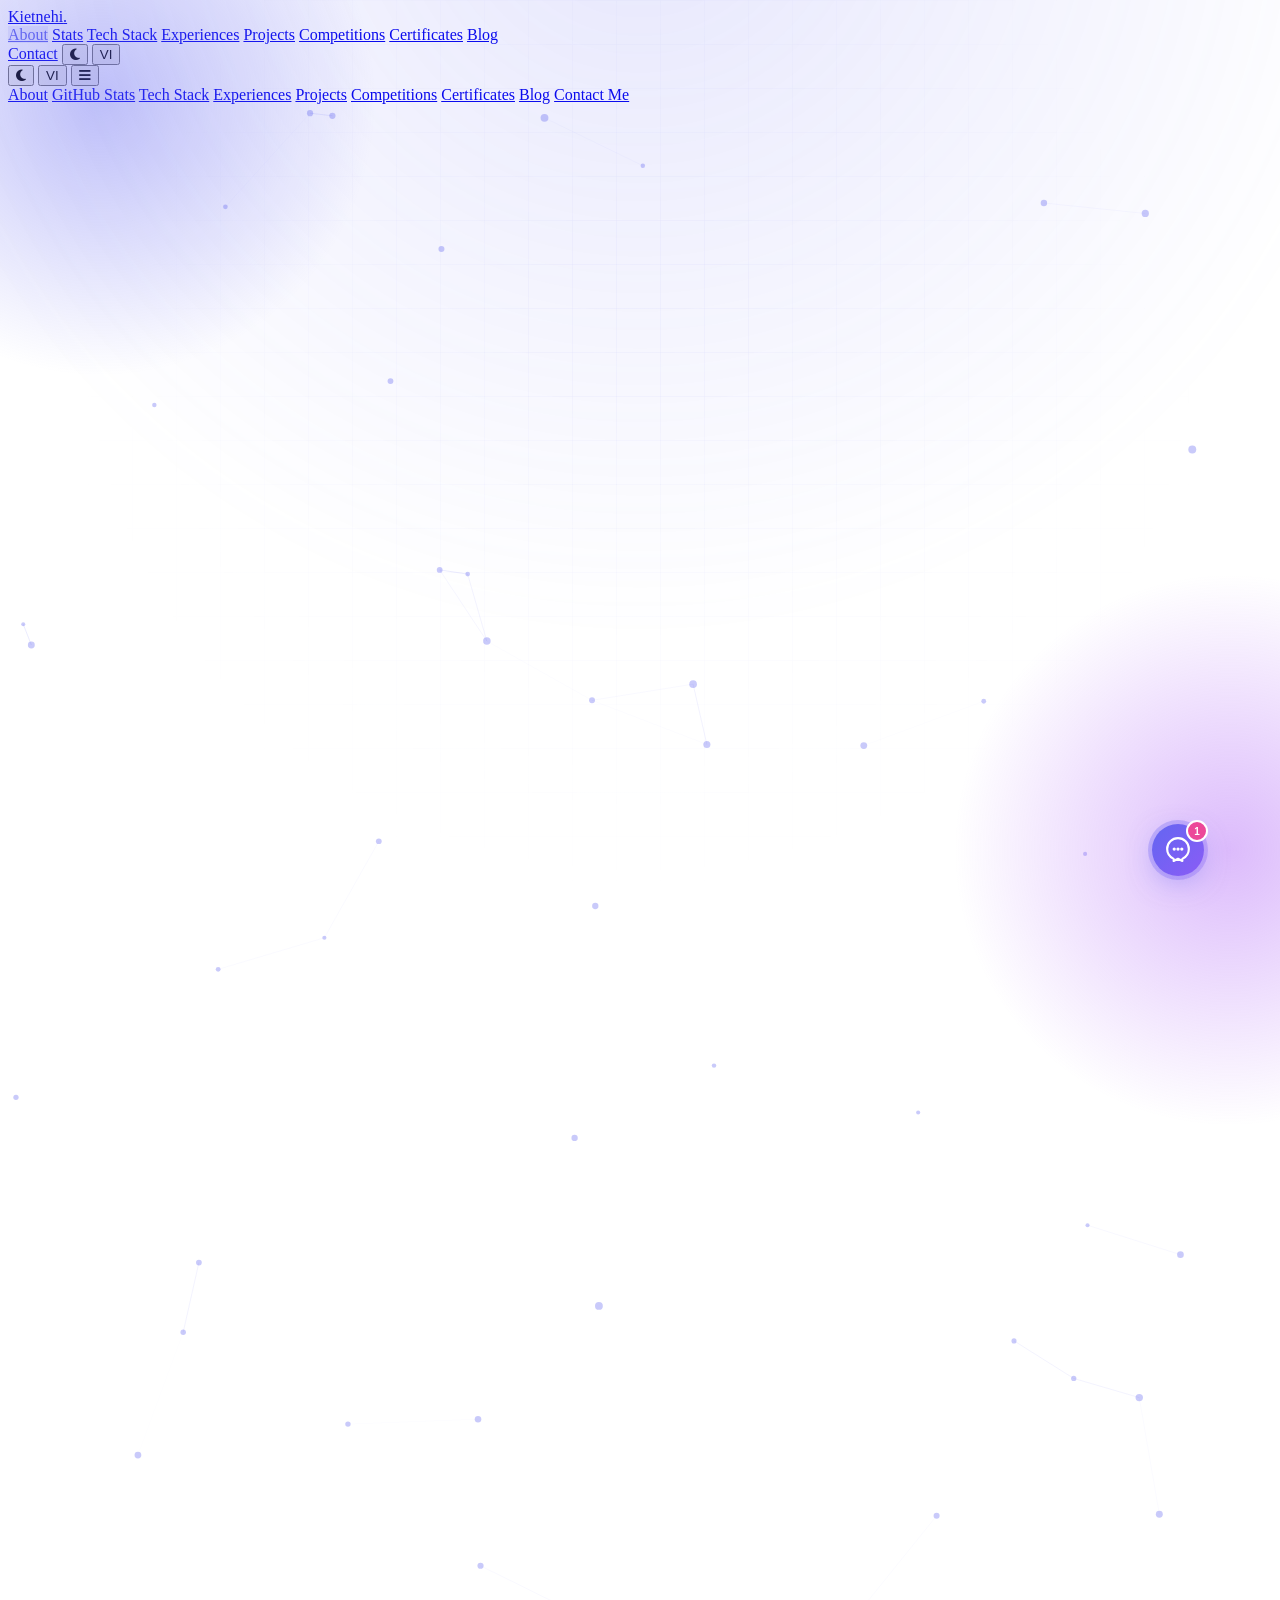
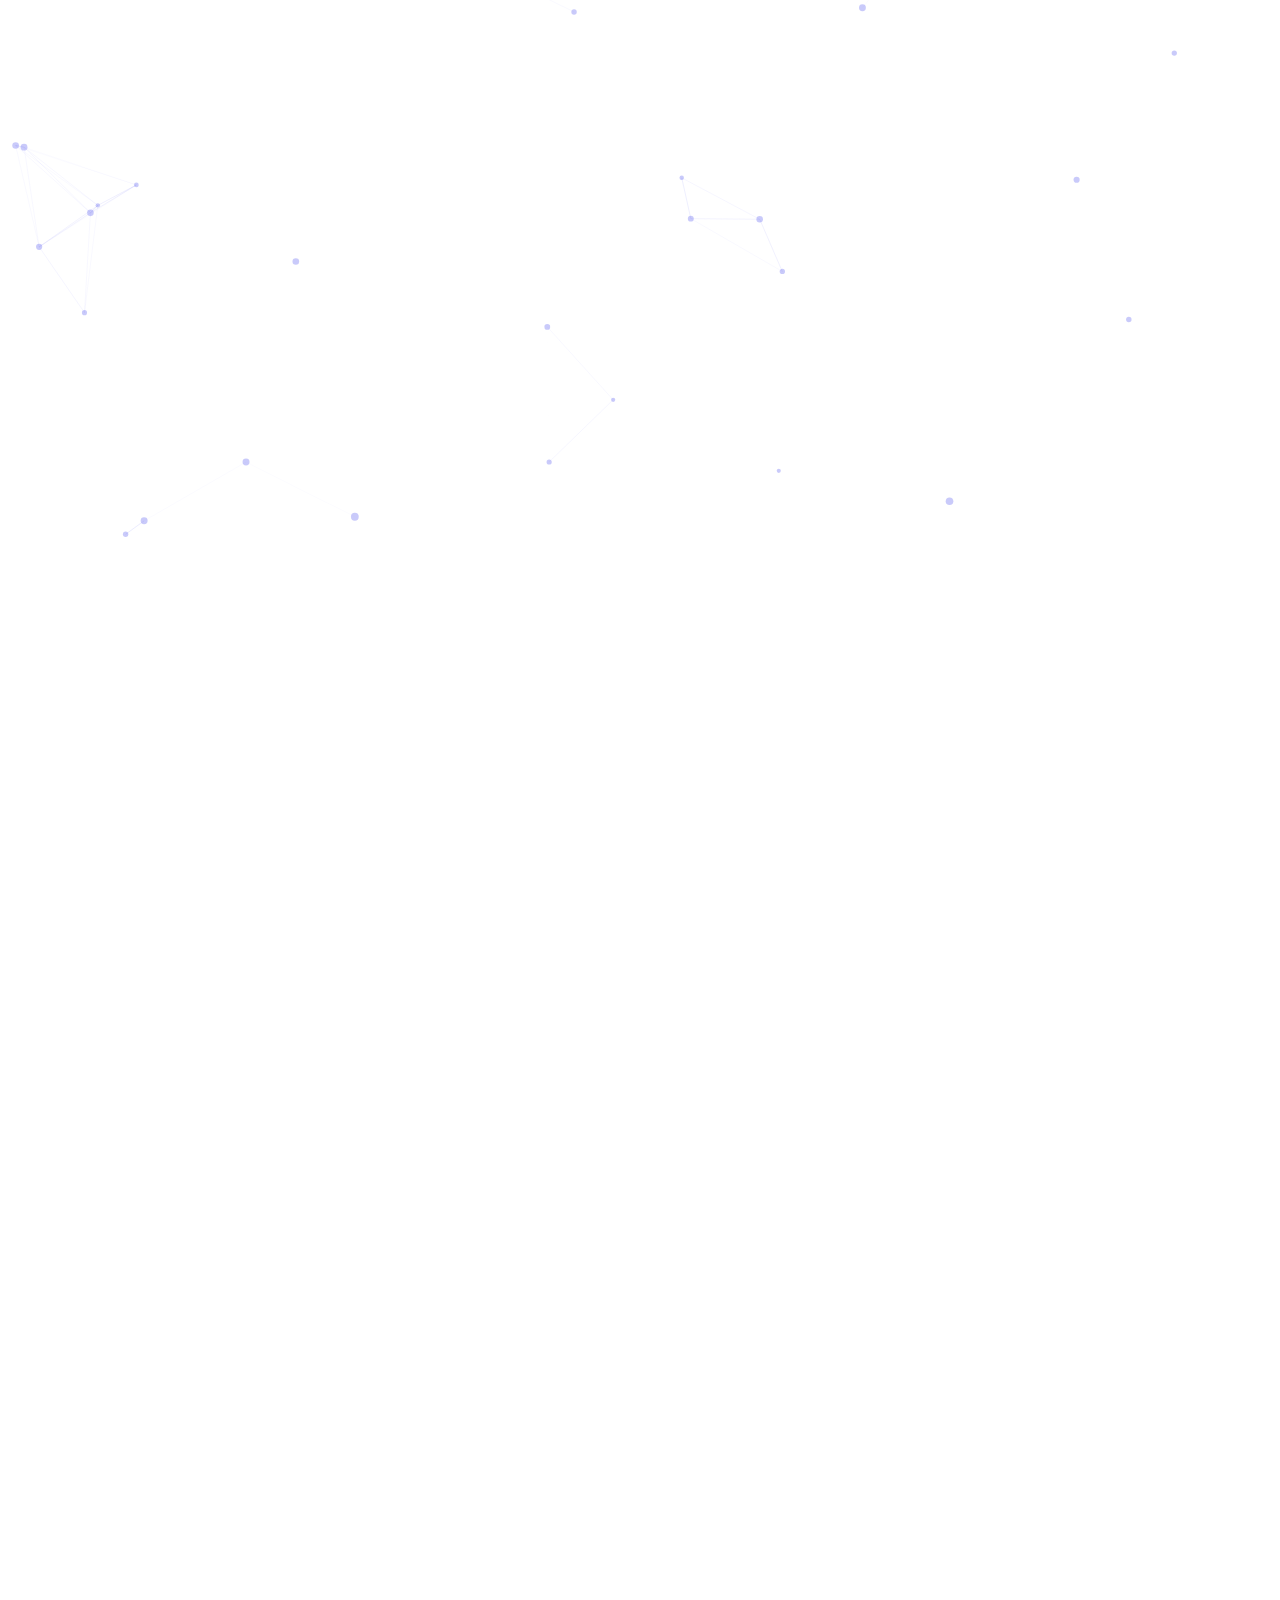
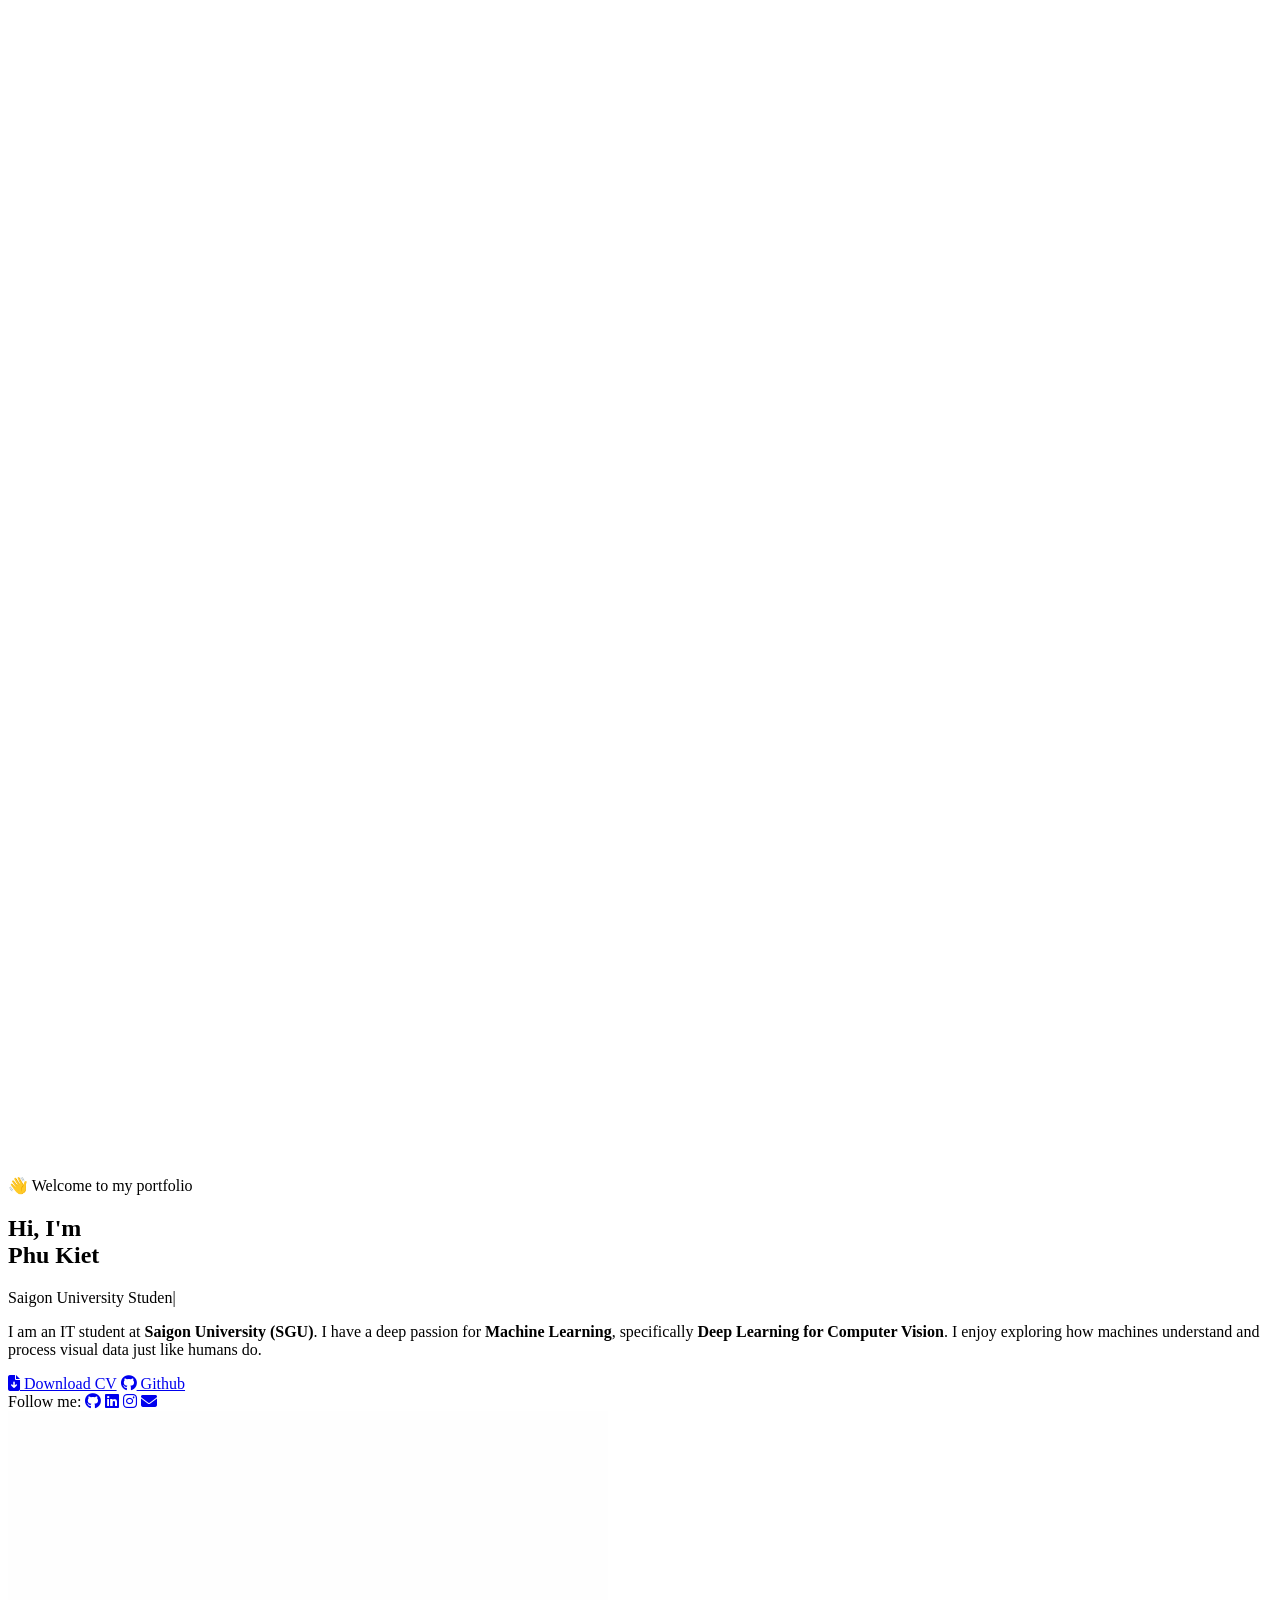
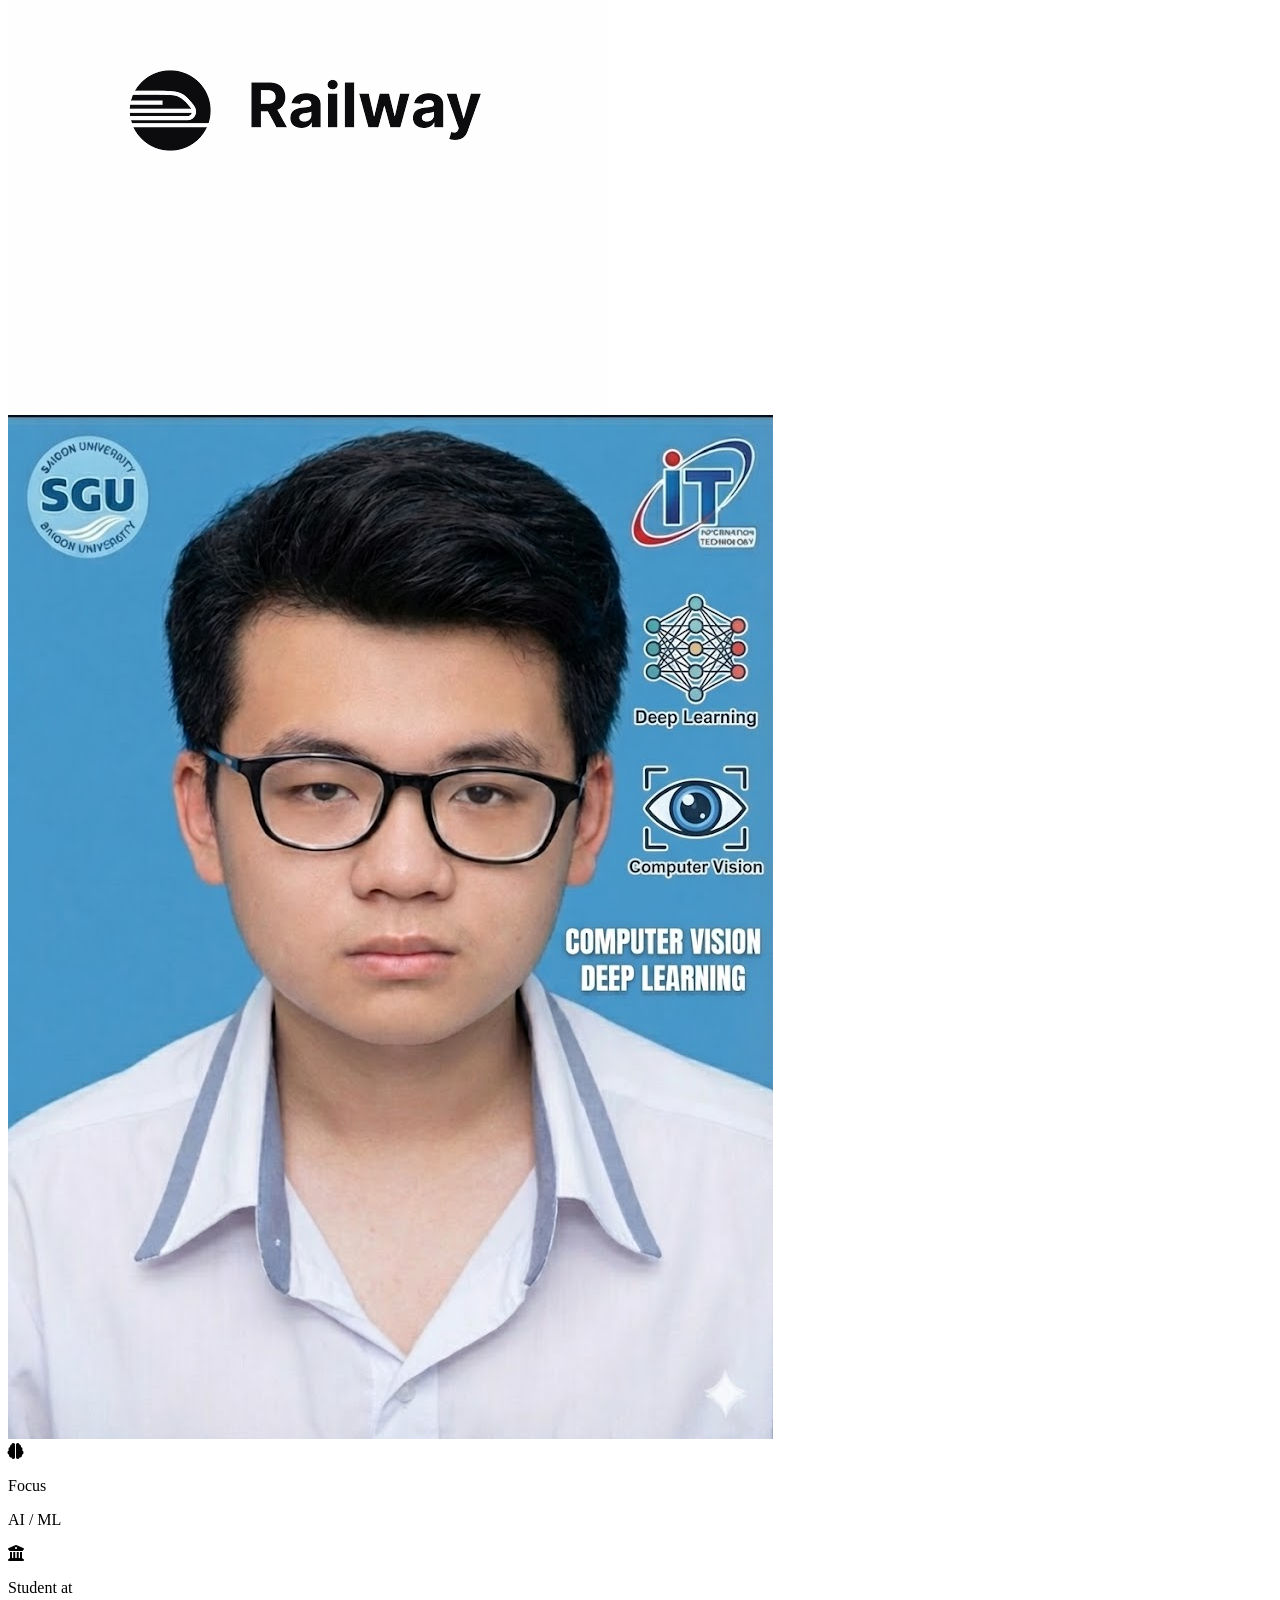
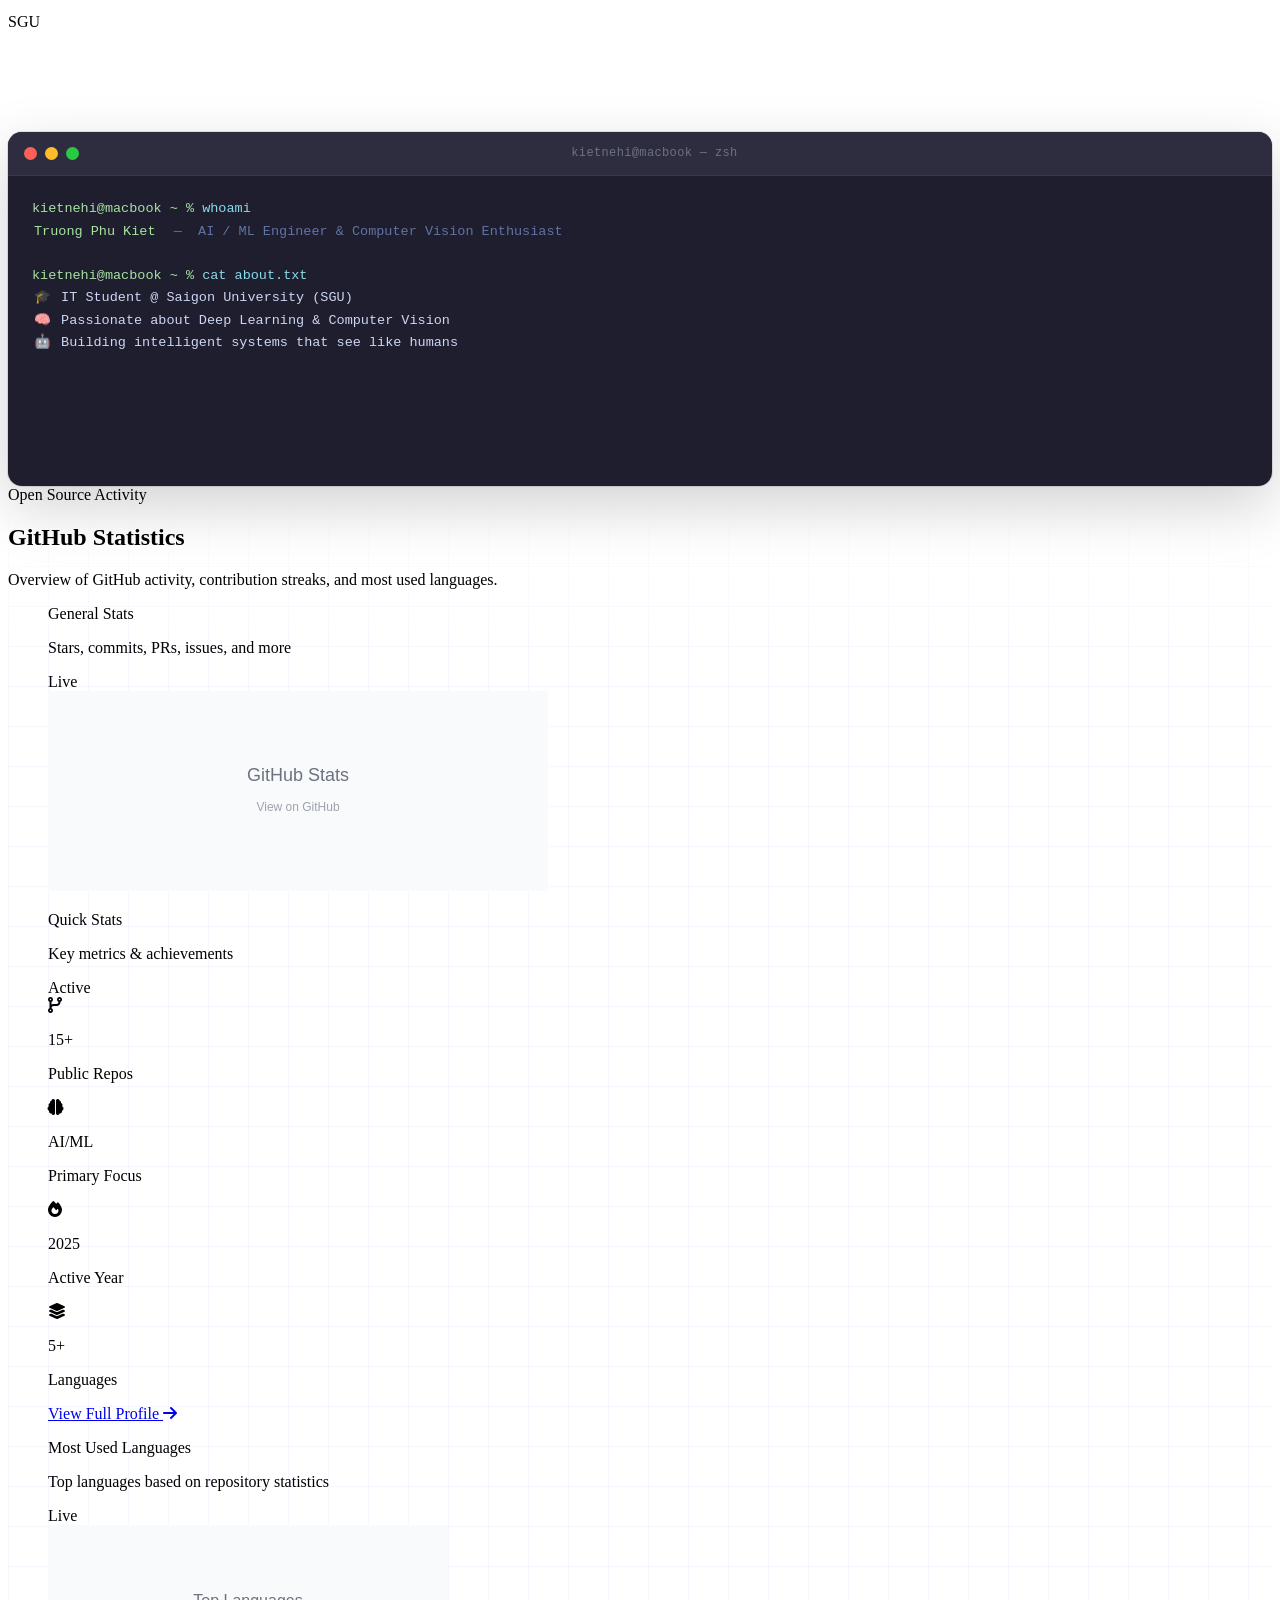
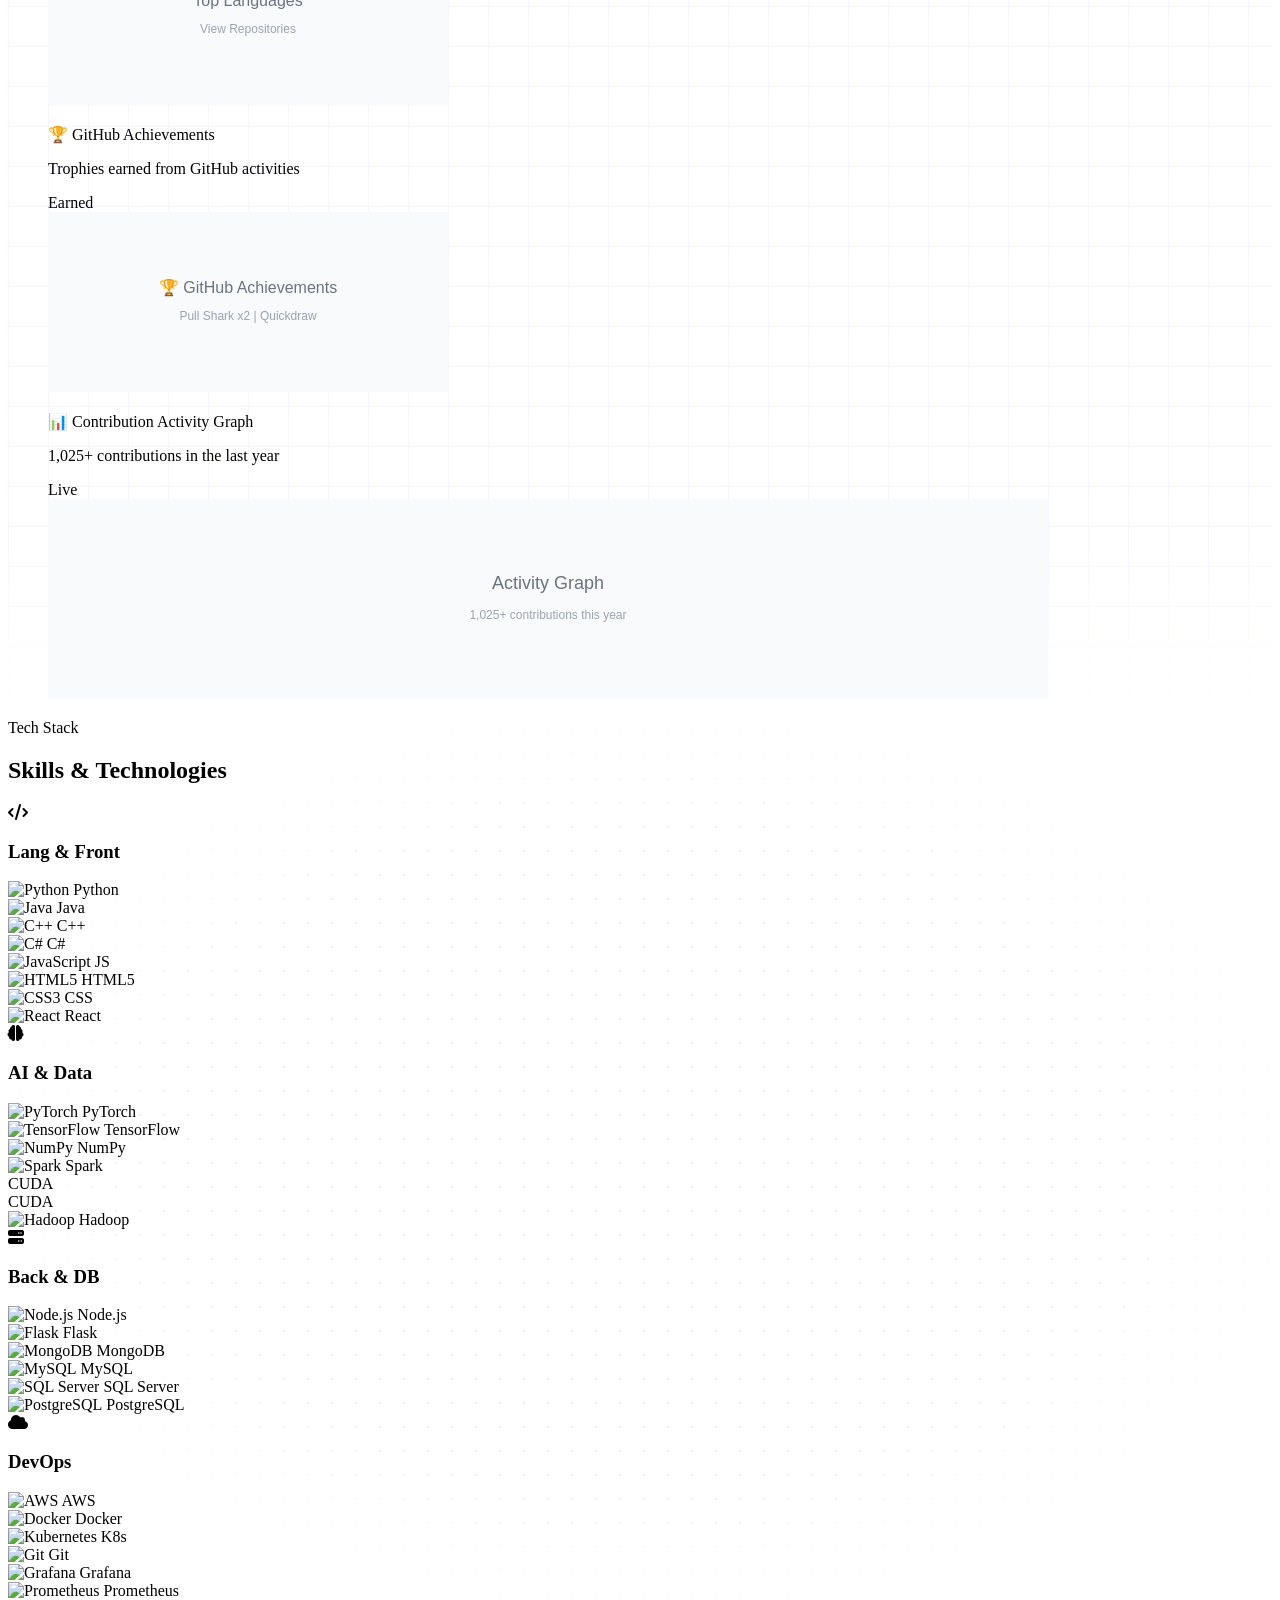
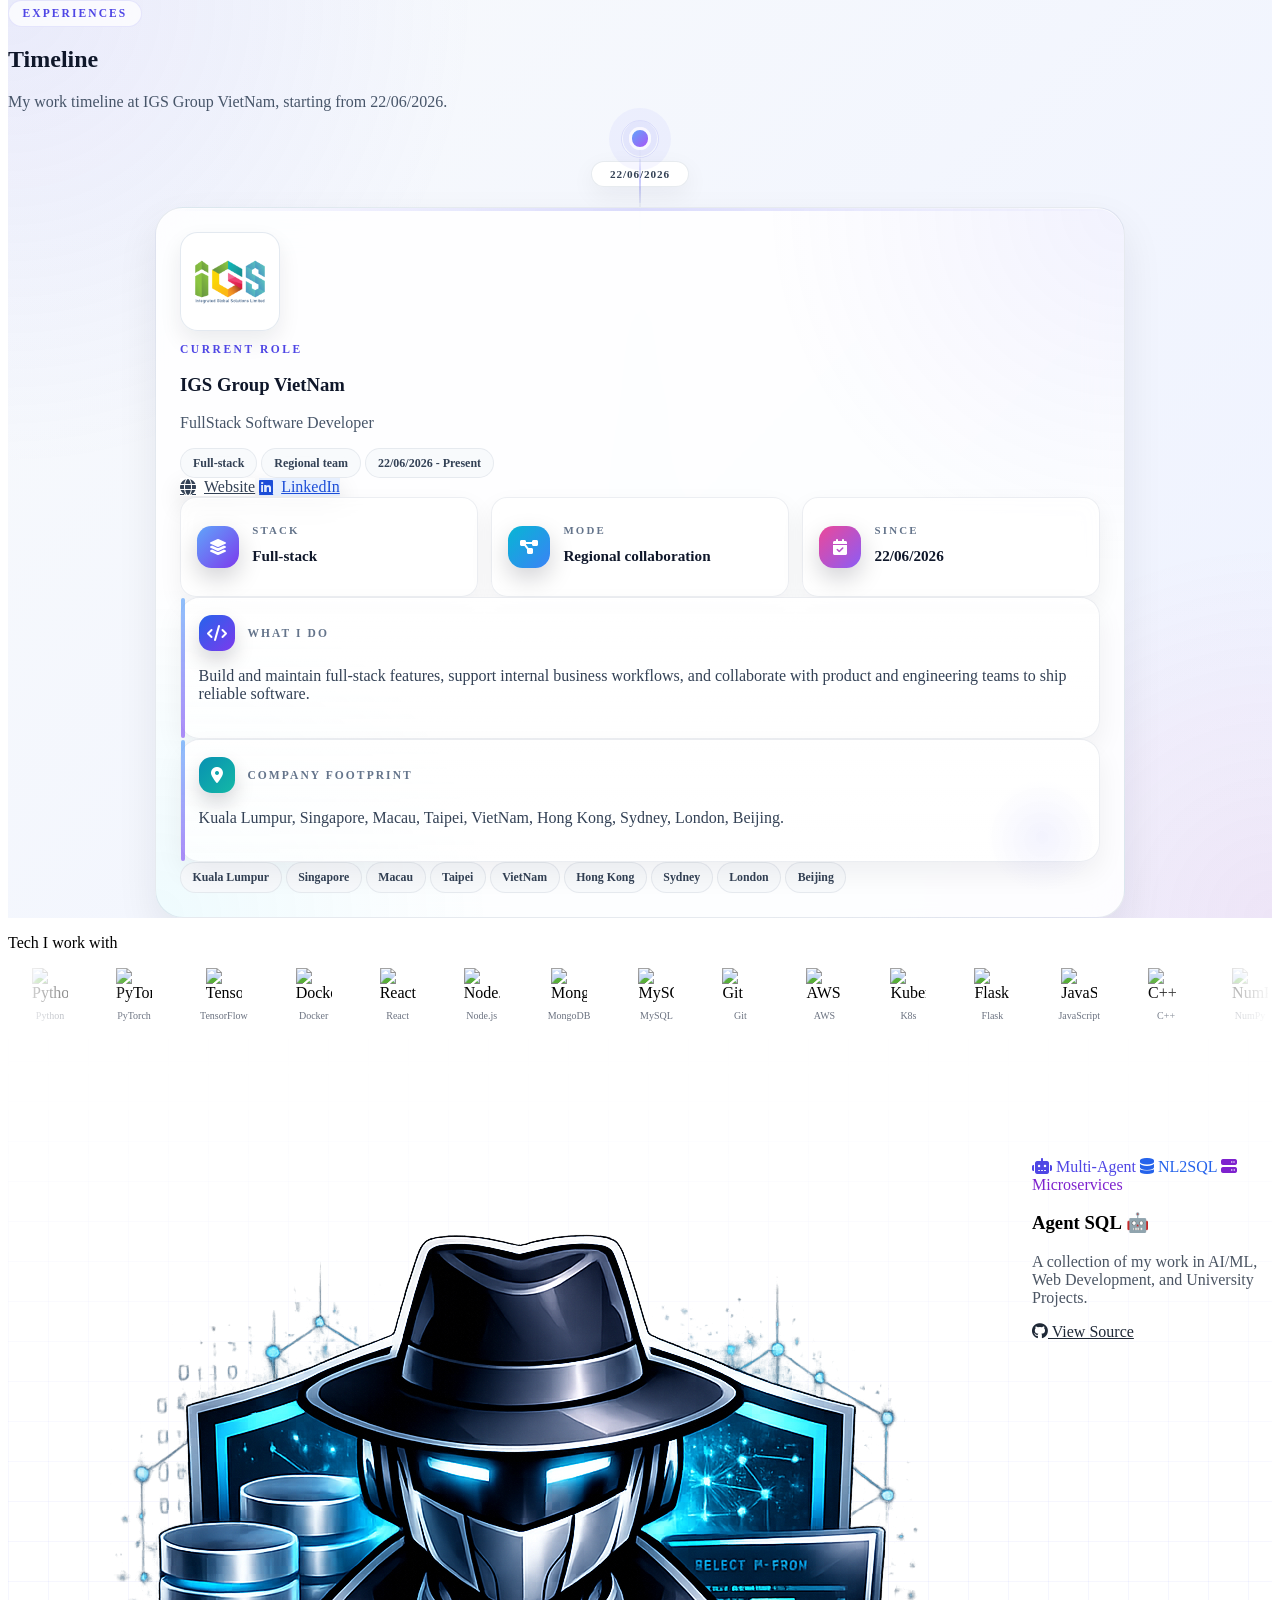
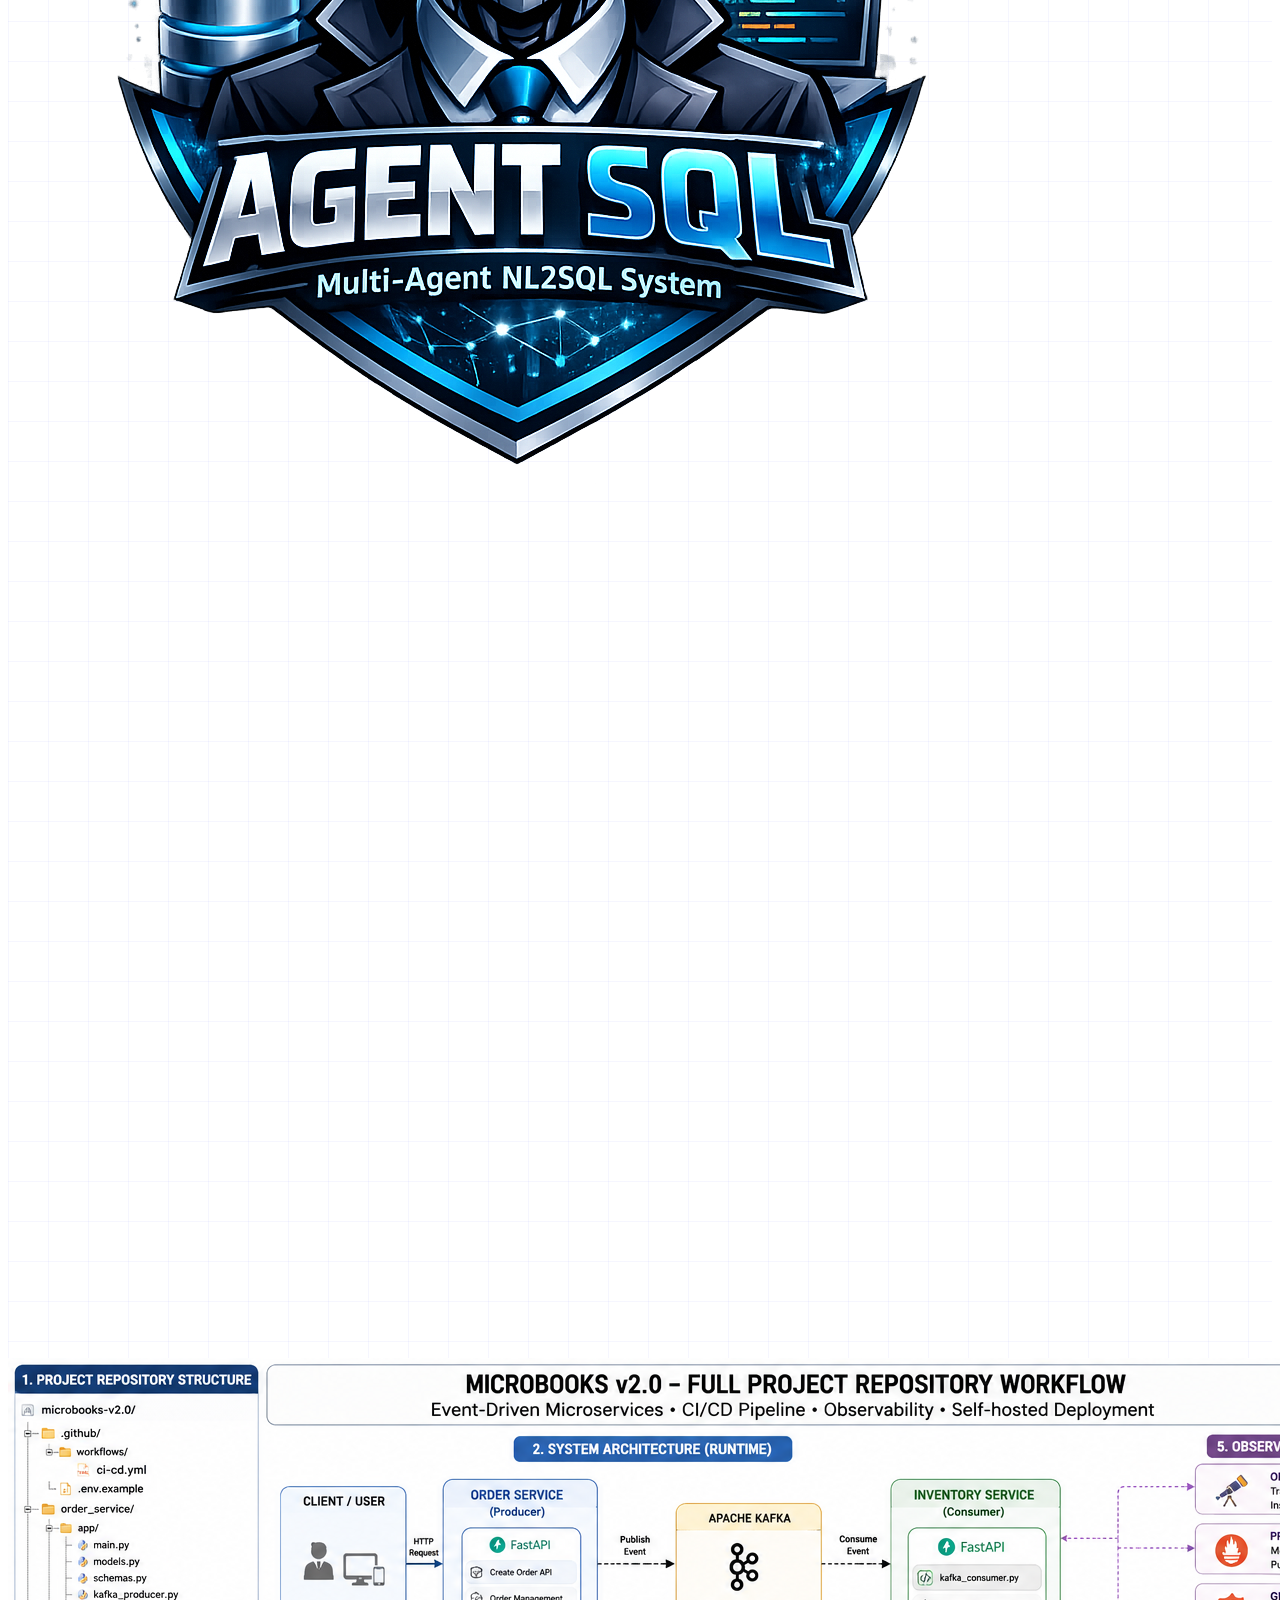
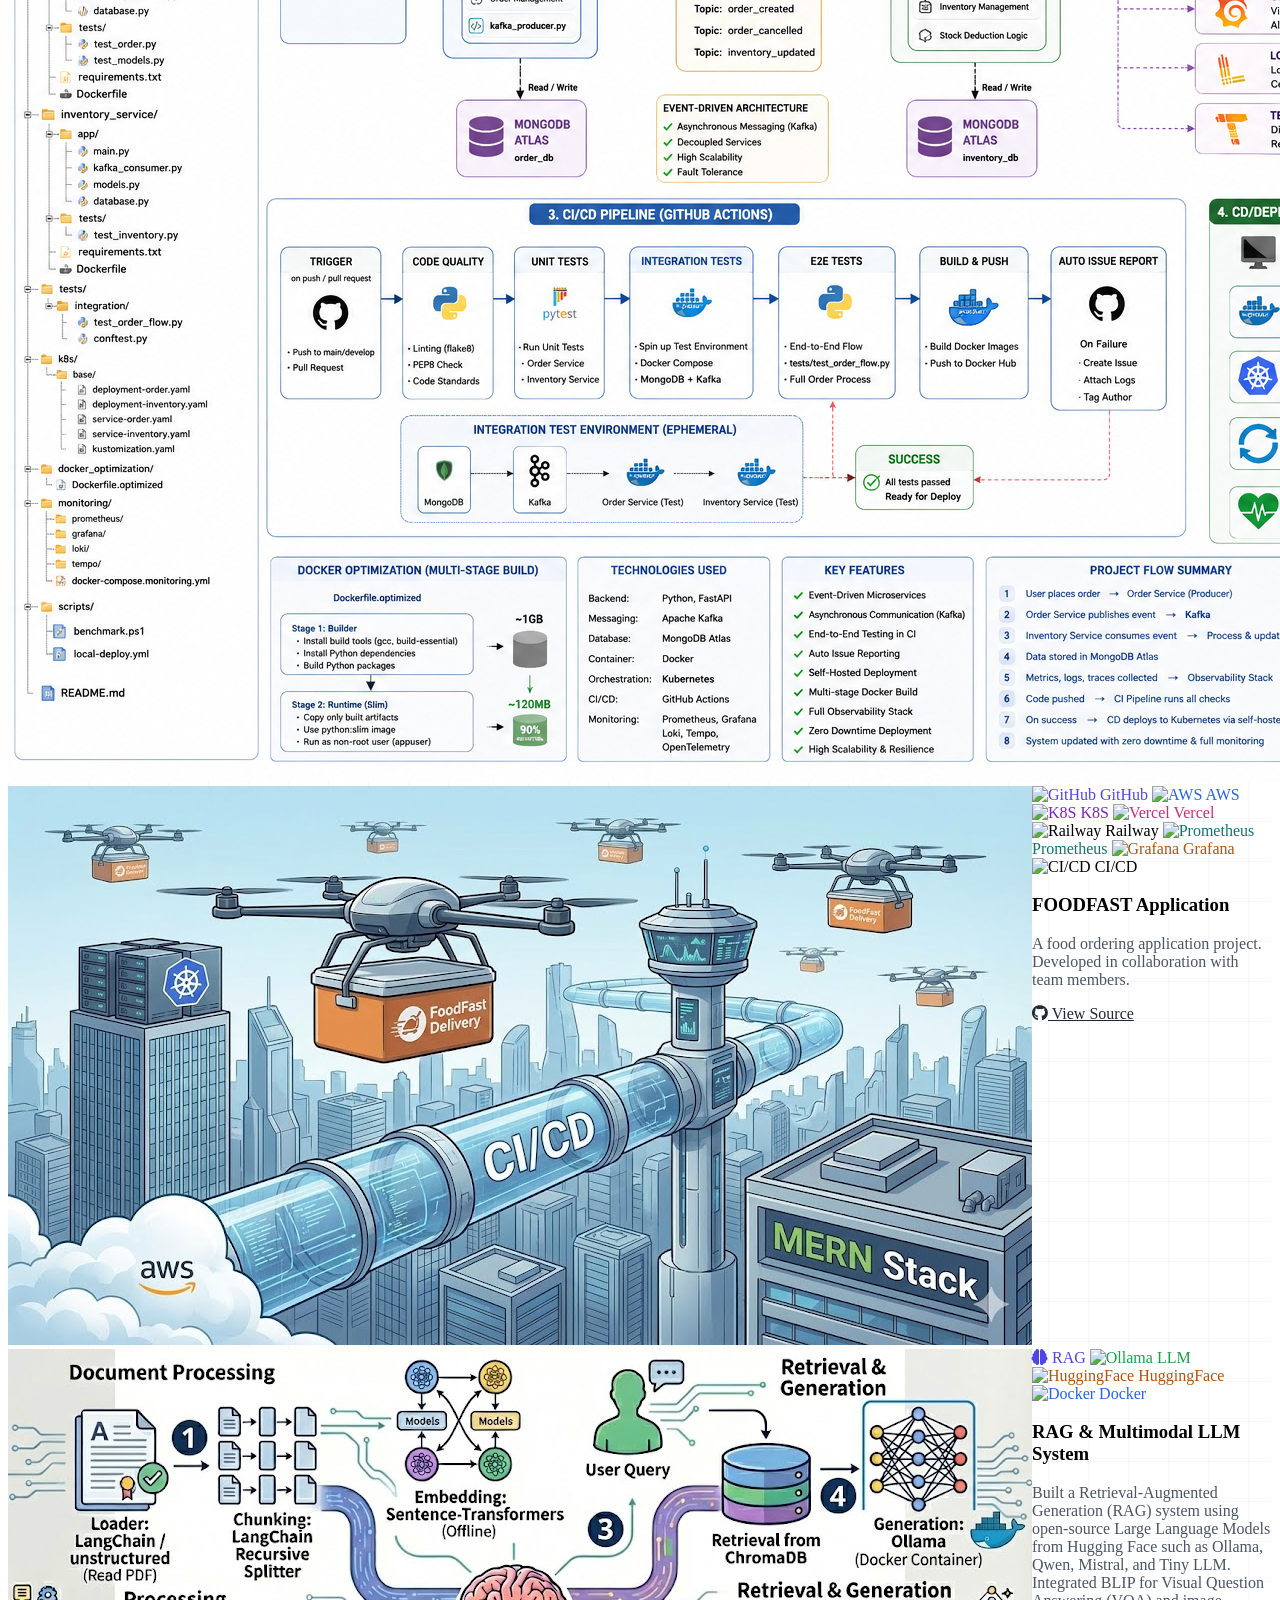
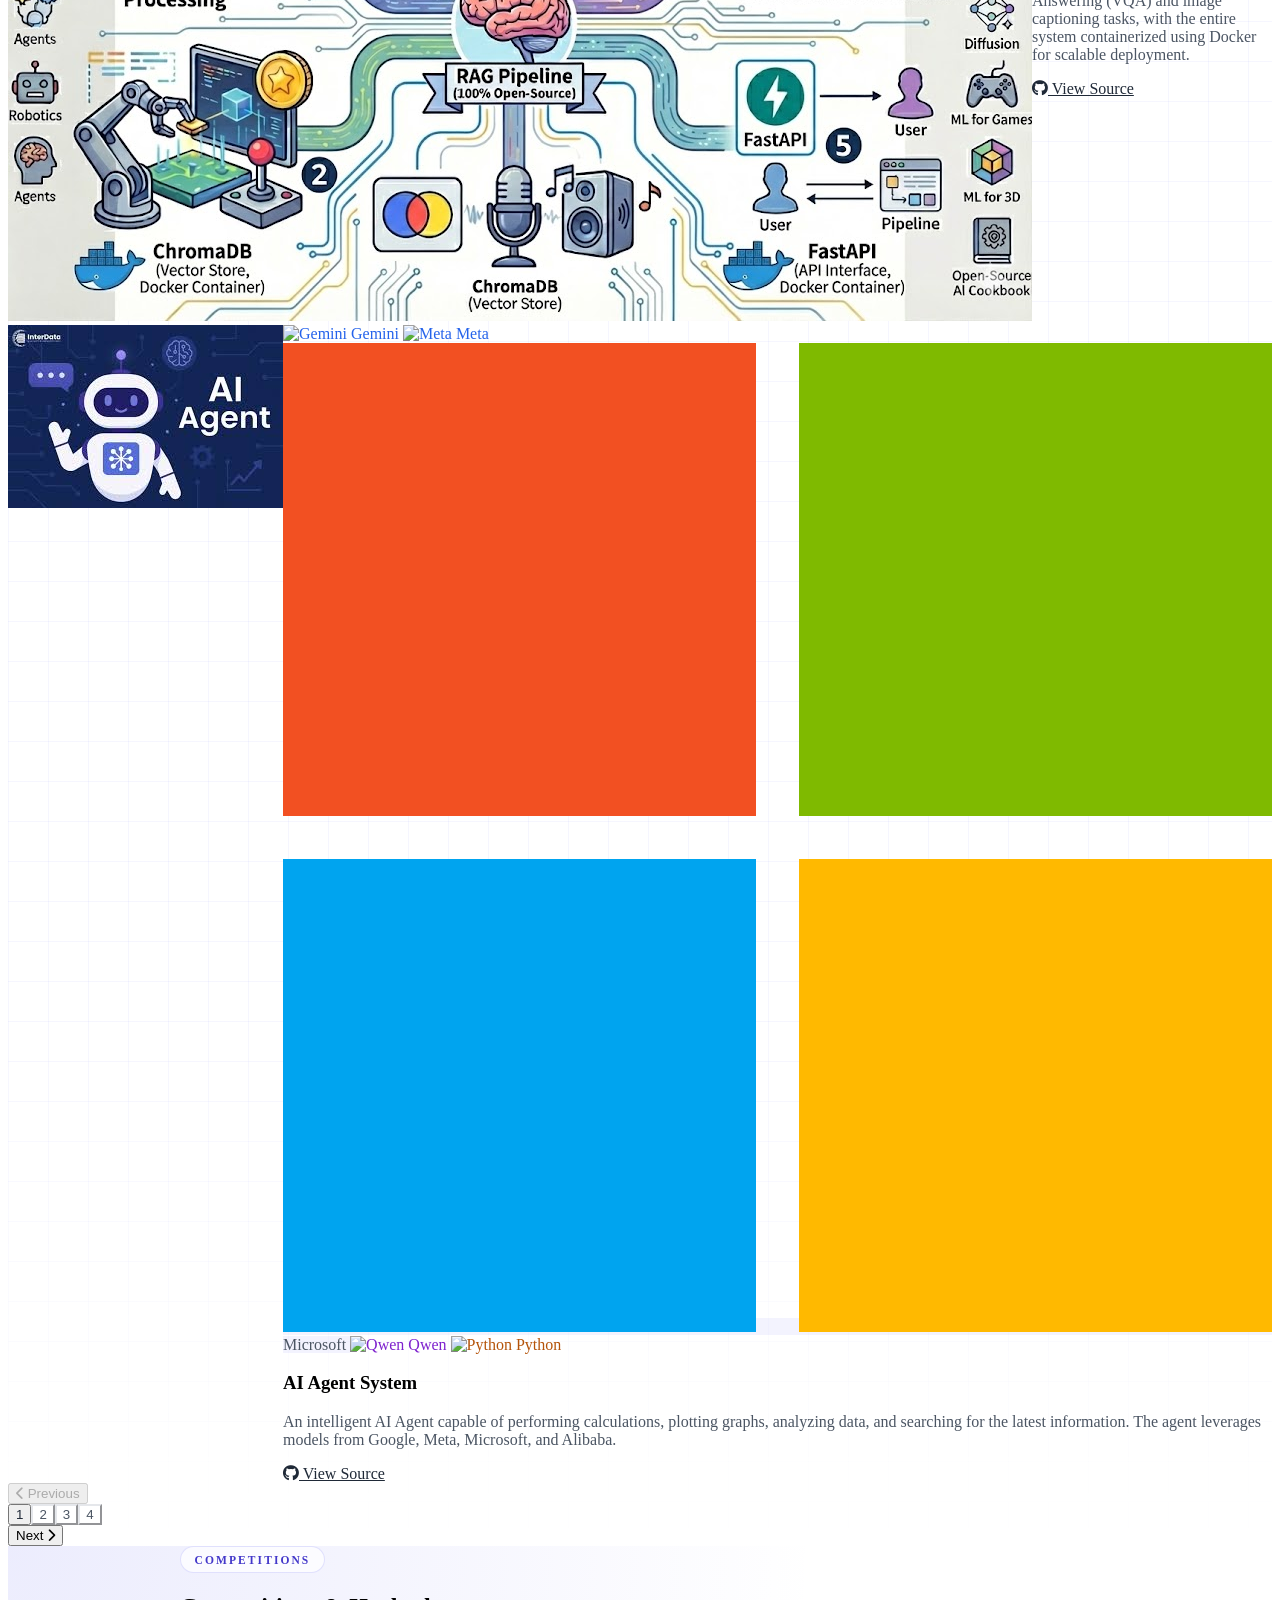
==== commit ae61d963: "Update resume link in index.html and remove redundant GitHub stats section from test.ipynb" ====
--- a/index.html
+++ b/index.html
@@ -396,7 +396,7 @@
               class="flex flex-col sm:flex-row justify-center lg:justify-start gap-3 sm:gap-4"
             >
               <a
-                href="https://drive.google.com/file/d/1aX361jTHc0TKhQ3ktOA2mtMEC_wD83mq/view"
+                href="https://drive.google.com/file/d/13rMXqdTaWGxyvgZjSiBm9p6eP9Vc_yzO/view?usp=drive_link"
                 target="_blank"
                 class="px-6 py-3 sm:px-8 sm:py-3.5 bg-gray-900 text-white rounded-xl font-medium hover:bg-primary transition shadow-lg hover:shadow-indigo-500/30 transform hover:-translate-y-1 flex items-center justify-center gap-2 text-sm sm:text-base glow-on-hover"
               >
